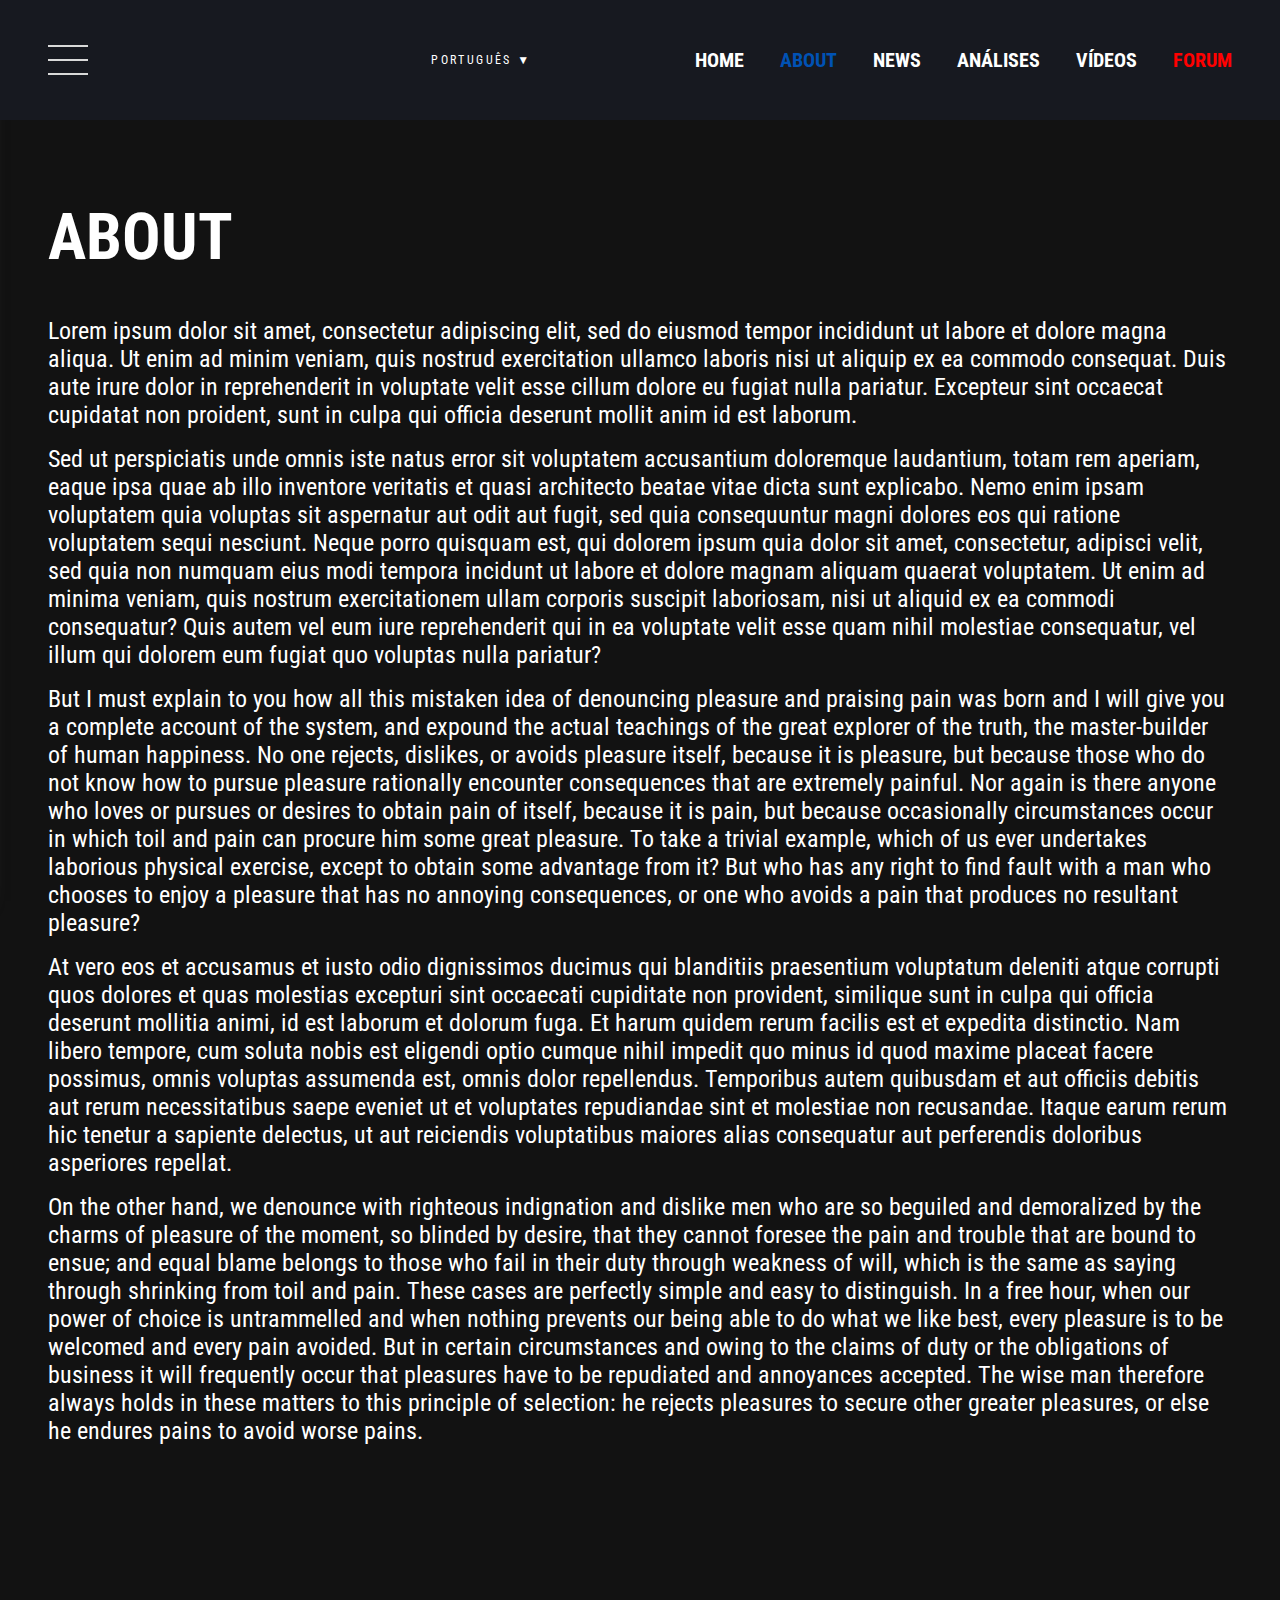
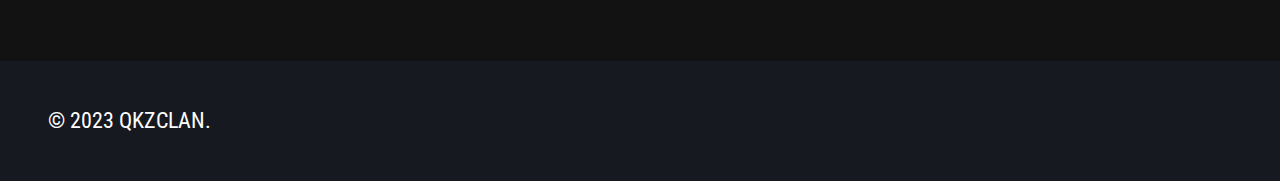
==== about/index.html @ fbcef9c1 "Updates" ====
<!DOCTYPE html><html><head><meta charSet="utf-8"/><meta http-equiv="x-ua-compatible" content="ie=edge"/><meta name="viewport" content="width=device-width, initial-scale=1, shrink-to-fit=no"/><meta name="generator" content="Gatsby 5.9.0"/><style data-href="/qkzclan/styles.e5086349169cea35d0b3.css" data-identity="gatsby-global-css">@charset "UTF-8";@import url(https://fonts.googleapis.com/css2?family=Roboto+Condensed:wght@400;700&family=Roboto+Mono&display=swap);.main-menu-wrapper{align-items:center;background-color:#171920;display:flex;height:120px;left:0;position:fixed;top:0;transition:.25s;width:100%;z-index:2}.hide-menu{top:-120px}.main-menu{align-items:center;display:flex;justify-content:space-between}.side-menu{align-items:center;background-color:#171920;box-shadow:1px 1px 20px #646464;display:flex;flex-direction:column;justify-content:center;transform:translateX(-110%);width:200px}.side-menu,.side-menu-modal{height:100vh;position:fixed;transition:.25s}.side-menu-modal{pointer-events:none;top:0;width:100vw;z-index:2}.side-menu-modal-show{background-color:rgba(0,0,0,.5);pointer-events:all}.side-menu-show{transform:translateX(0)}.side-menu-links{display:flex;flex-direction:column;margin-top:50px}.side-menu-links a{margin-left:0!important;margin-top:36px}.side-menu-links a:last-child{color:red}.side-menu-links a:first-child{margin-top:0}.main-menu button{background-color:transparent;border:none;cursor:pointer}.bar1,.bar2,.bar3{background-color:#d9d9d9;height:2px;transition:.25s;width:40px}.bar2{margin:12px 0}.bar1-toggle{transform:rotate(45deg) translateY(10px) translateX(10px)}.bar2-toggle{width:0}.bar3-toggle{transform:rotate(-45deg) translateY(-10px) translateX(10px)}.toggle-button{cursor:pointer}.toggle-button-fixed{position:fixed;top:40px}.main-menu-links a,.side-menu-links a{color:#fff;font-size:20px;font-weight:700;margin-left:36px}.main-menu-links a:first-child{margin-left:0}.main-menu-links a:last-child{color:red}.active-link{color:#0052b4!important}@media (max-width:1250px){.main-menu-links{display:none}.main-menu{justify-content:space-evenly}}.lang-select{align-items:center;background-color:transparent;border:1px solid #272727;display:flex;height:45px;justify-content:center;position:relative;width:140px}.lang-item p,.lang-select p{color:#fff;font-size:12px;font-weight:400;letter-spacing:.2em;margin:0}.lang-item p{color:#000}.lang-select img{margin-right:7px;width:17px}.lang-options{background-color:#fff;border:1px solid #272727;bottom:-15px;display:none;padding:10px;position:absolute;transform:translateY(100%);width:100%;z-index:1}.lang-show{display:block}.lang-item a{display:flex;margin:5px 0;padding:5px 0}.lang-item a:hover{background-color:#e6e6e6}.footer{align-items:center;background-color:#171920;bottom:0;color:#fff;display:flex;font-size:22px;height:120px;width:100%}.footer p{margin:0}.about p{color:#fff;font-size:24px;line-height:28px}.about,.analises{margin:200px auto}.general-card h2{font-size:22px;font-weight:700;margin-bottom:10px}.general-card p{color:#fff;font-size:28px;font-weight:700;line-height:33px;width:348px}.general-card{height:290px;margin-bottom:40px;padding-left:50px;padding-top:150px;position:relative}.general-card img{height:100%;left:0;object-fit:cover;opacity:.3;position:absolute;top:0;width:100%;z-index:-1}/*!
 * animate.css - https://animate.style/
 * Version - 4.1.1
 * Licensed under the MIT license - http://opensource.org/licenses/MIT
 *
 * Copyright (c) 2020 Animate.css
 */:root{--animate-duration:1s;--animate-delay:1s;--animate-repeat:1}.animate__animated{-webkit-animation-duration:1s;animation-duration:1s;-webkit-animation-duration:var(--animate-duration);animation-duration:var(--animate-duration);-webkit-animation-fill-mode:both;animation-fill-mode:both}.animate__animated.animate__infinite{-webkit-animation-iteration-count:infinite;animation-iteration-count:infinite}.animate__animated.animate__repeat-1{-webkit-animation-iteration-count:1;animation-iteration-count:1;-webkit-animation-iteration-count:var(--animate-repeat);animation-iteration-count:var(--animate-repeat)}.animate__animated.animate__repeat-2{-webkit-animation-iteration-count:2;animation-iteration-count:2;-webkit-animation-iteration-count:calc(var(--animate-repeat)*2);animation-iteration-count:calc(var(--animate-repeat)*2)}.animate__animated.animate__repeat-3{-webkit-animation-iteration-count:3;animation-iteration-count:3;-webkit-animation-iteration-count:calc(var(--animate-repeat)*3);animation-iteration-count:calc(var(--animate-repeat)*3)}.animate__animated.animate__delay-1s{-webkit-animation-delay:1s;animation-delay:1s;-webkit-animation-delay:var(--animate-delay);animation-delay:var(--animate-delay)}.animate__animated.animate__delay-2s{-webkit-animation-delay:2s;animation-delay:2s;-webkit-animation-delay:calc(var(--animate-delay)*2);animation-delay:calc(var(--animate-delay)*2)}.animate__animated.animate__delay-3s{-webkit-animation-delay:3s;animation-delay:3s;-webkit-animation-delay:calc(var(--animate-delay)*3);animation-delay:calc(var(--animate-delay)*3)}.animate__animated.animate__delay-4s{-webkit-animation-delay:4s;animation-delay:4s;-webkit-animation-delay:calc(var(--animate-delay)*4);animation-delay:calc(var(--animate-delay)*4)}.animate__animated.animate__delay-5s{-webkit-animation-delay:5s;animation-delay:5s;-webkit-animation-delay:calc(var(--animate-delay)*5);animation-delay:calc(var(--animate-delay)*5)}.animate__animated.animate__faster{-webkit-animation-duration:.5s;animation-duration:.5s;-webkit-animation-duration:calc(var(--animate-duration)/2);animation-duration:calc(var(--animate-duration)/2)}.animate__animated.animate__fast{-webkit-animation-duration:.8s;animation-duration:.8s;-webkit-animation-duration:calc(var(--animate-duration)*.8);animation-duration:calc(var(--animate-duration)*.8)}.animate__animated.animate__slow{-webkit-animation-duration:2s;animation-duration:2s;-webkit-animation-duration:calc(var(--animate-duration)*2);animation-duration:calc(var(--animate-duration)*2)}.animate__animated.animate__slower{-webkit-animation-duration:3s;animation-duration:3s;-webkit-animation-duration:calc(var(--animate-duration)*3);animation-duration:calc(var(--animate-duration)*3)}@media (prefers-reduced-motion:reduce),print{.animate__animated{-webkit-animation-duration:1ms!important;animation-duration:1ms!important;-webkit-animation-iteration-count:1!important;animation-iteration-count:1!important;-webkit-transition-duration:1ms!important;transition-duration:1ms!important}.animate__animated[class*=Out]{opacity:0}}@-webkit-keyframes bounce{0%,20%,53%,to{-webkit-animation-timing-function:cubic-bezier(.215,.61,.355,1);animation-timing-function:cubic-bezier(.215,.61,.355,1);-webkit-transform:translateZ(0);transform:translateZ(0)}40%,43%{-webkit-animation-timing-function:cubic-bezier(.755,.05,.855,.06);animation-timing-function:cubic-bezier(.755,.05,.855,.06);-webkit-transform:translate3d(0,-30px,0) scaleY(1.1);transform:translate3d(0,-30px,0) scaleY(1.1)}70%{-webkit-animation-timing-function:cubic-bezier(.755,.05,.855,.06);animation-timing-function:cubic-bezier(.755,.05,.855,.06);-webkit-transform:translate3d(0,-15px,0) scaleY(1.05);transform:translate3d(0,-15px,0) scaleY(1.05)}80%{-webkit-transform:translateZ(0) scaleY(.95);transform:translateZ(0) scaleY(.95);-webkit-transition-timing-function:cubic-bezier(.215,.61,.355,1);transition-timing-function:cubic-bezier(.215,.61,.355,1)}90%{-webkit-transform:translate3d(0,-4px,0) scaleY(1.02);transform:translate3d(0,-4px,0) scaleY(1.02)}}@keyframes bounce{0%,20%,53%,to{-webkit-animation-timing-function:cubic-bezier(.215,.61,.355,1);animation-timing-function:cubic-bezier(.215,.61,.355,1);-webkit-transform:translateZ(0);transform:translateZ(0)}40%,43%{-webkit-animation-timing-function:cubic-bezier(.755,.05,.855,.06);animation-timing-function:cubic-bezier(.755,.05,.855,.06);-webkit-transform:translate3d(0,-30px,0) scaleY(1.1);transform:translate3d(0,-30px,0) scaleY(1.1)}70%{-webkit-animation-timing-function:cubic-bezier(.755,.05,.855,.06);animation-timing-function:cubic-bezier(.755,.05,.855,.06);-webkit-transform:translate3d(0,-15px,0) scaleY(1.05);transform:translate3d(0,-15px,0) scaleY(1.05)}80%{-webkit-transform:translateZ(0) scaleY(.95);transform:translateZ(0) scaleY(.95);-webkit-transition-timing-function:cubic-bezier(.215,.61,.355,1);transition-timing-function:cubic-bezier(.215,.61,.355,1)}90%{-webkit-transform:translate3d(0,-4px,0) scaleY(1.02);transform:translate3d(0,-4px,0) scaleY(1.02)}}.animate__bounce{-webkit-animation-name:bounce;animation-name:bounce;-webkit-transform-origin:center bottom;transform-origin:center bottom}@-webkit-keyframes flash{0%,50%,to{opacity:1}25%,75%{opacity:0}}@keyframes flash{0%,50%,to{opacity:1}25%,75%{opacity:0}}.animate__flash{-webkit-animation-name:flash;animation-name:flash}@-webkit-keyframes pulse{0%{-webkit-transform:scaleX(1);transform:scaleX(1)}50%{-webkit-transform:scale3d(1.05,1.05,1.05);transform:scale3d(1.05,1.05,1.05)}to{-webkit-transform:scaleX(1);transform:scaleX(1)}}@keyframes pulse{0%{-webkit-transform:scaleX(1);transform:scaleX(1)}50%{-webkit-transform:scale3d(1.05,1.05,1.05);transform:scale3d(1.05,1.05,1.05)}to{-webkit-transform:scaleX(1);transform:scaleX(1)}}.animate__pulse{-webkit-animation-name:pulse;animation-name:pulse;-webkit-animation-timing-function:ease-in-out;animation-timing-function:ease-in-out}@-webkit-keyframes rubberBand{0%{-webkit-transform:scaleX(1);transform:scaleX(1)}30%{-webkit-transform:scale3d(1.25,.75,1);transform:scale3d(1.25,.75,1)}40%{-webkit-transform:scale3d(.75,1.25,1);transform:scale3d(.75,1.25,1)}50%{-webkit-transform:scale3d(1.15,.85,1);transform:scale3d(1.15,.85,1)}65%{-webkit-transform:scale3d(.95,1.05,1);transform:scale3d(.95,1.05,1)}75%{-webkit-transform:scale3d(1.05,.95,1);transform:scale3d(1.05,.95,1)}to{-webkit-transform:scaleX(1);transform:scaleX(1)}}@keyframes rubberBand{0%{-webkit-transform:scaleX(1);transform:scaleX(1)}30%{-webkit-transform:scale3d(1.25,.75,1);transform:scale3d(1.25,.75,1)}40%{-webkit-transform:scale3d(.75,1.25,1);transform:scale3d(.75,1.25,1)}50%{-webkit-transform:scale3d(1.15,.85,1);transform:scale3d(1.15,.85,1)}65%{-webkit-transform:scale3d(.95,1.05,1);transform:scale3d(.95,1.05,1)}75%{-webkit-transform:scale3d(1.05,.95,1);transform:scale3d(1.05,.95,1)}to{-webkit-transform:scaleX(1);transform:scaleX(1)}}.animate__rubberBand{-webkit-animation-name:rubberBand;animation-name:rubberBand}@-webkit-keyframes shakeX{0%,to{-webkit-transform:translateZ(0);transform:translateZ(0)}10%,30%,50%,70%,90%{-webkit-transform:translate3d(-10px,0,0);transform:translate3d(-10px,0,0)}20%,40%,60%,80%{-webkit-transform:translate3d(10px,0,0);transform:translate3d(10px,0,0)}}@keyframes shakeX{0%,to{-webkit-transform:translateZ(0);transform:translateZ(0)}10%,30%,50%,70%,90%{-webkit-transform:translate3d(-10px,0,0);transform:translate3d(-10px,0,0)}20%,40%,60%,80%{-webkit-transform:translate3d(10px,0,0);transform:translate3d(10px,0,0)}}.animate__shakeX{-webkit-animation-name:shakeX;animation-name:shakeX}@-webkit-keyframes shakeY{0%,to{-webkit-transform:translateZ(0);transform:translateZ(0)}10%,30%,50%,70%,90%{-webkit-transform:translate3d(0,-10px,0);transform:translate3d(0,-10px,0)}20%,40%,60%,80%{-webkit-transform:translate3d(0,10px,0);transform:translate3d(0,10px,0)}}@keyframes shakeY{0%,to{-webkit-transform:translateZ(0);transform:translateZ(0)}10%,30%,50%,70%,90%{-webkit-transform:translate3d(0,-10px,0);transform:translate3d(0,-10px,0)}20%,40%,60%,80%{-webkit-transform:translate3d(0,10px,0);transform:translate3d(0,10px,0)}}.animate__shakeY{-webkit-animation-name:shakeY;animation-name:shakeY}@-webkit-keyframes headShake{0%{-webkit-transform:translateX(0);transform:translateX(0)}6.5%{-webkit-transform:translateX(-6px) rotateY(-9deg);transform:translateX(-6px) rotateY(-9deg)}18.5%{-webkit-transform:translateX(5px) rotateY(7deg);transform:translateX(5px) rotateY(7deg)}31.5%{-webkit-transform:translateX(-3px) rotateY(-5deg);transform:translateX(-3px) rotateY(-5deg)}43.5%{-webkit-transform:translateX(2px) rotateY(3deg);transform:translateX(2px) rotateY(3deg)}50%{-webkit-transform:translateX(0);transform:translateX(0)}}@keyframes headShake{0%{-webkit-transform:translateX(0);transform:translateX(0)}6.5%{-webkit-transform:translateX(-6px) rotateY(-9deg);transform:translateX(-6px) rotateY(-9deg)}18.5%{-webkit-transform:translateX(5px) rotateY(7deg);transform:translateX(5px) rotateY(7deg)}31.5%{-webkit-transform:translateX(-3px) rotateY(-5deg);transform:translateX(-3px) rotateY(-5deg)}43.5%{-webkit-transform:translateX(2px) rotateY(3deg);transform:translateX(2px) rotateY(3deg)}50%{-webkit-transform:translateX(0);transform:translateX(0)}}.animate__headShake{-webkit-animation-name:headShake;animation-name:headShake;-webkit-animation-timing-function:ease-in-out;animation-timing-function:ease-in-out}@-webkit-keyframes swing{20%{-webkit-transform:rotate(15deg);transform:rotate(15deg)}40%{-webkit-transform:rotate(-10deg);transform:rotate(-10deg)}60%{-webkit-transform:rotate(5deg);transform:rotate(5deg)}80%{-webkit-transform:rotate(-5deg);transform:rotate(-5deg)}to{-webkit-transform:rotate(0deg);transform:rotate(0deg)}}@keyframes swing{20%{-webkit-transform:rotate(15deg);transform:rotate(15deg)}40%{-webkit-transform:rotate(-10deg);transform:rotate(-10deg)}60%{-webkit-transform:rotate(5deg);transform:rotate(5deg)}80%{-webkit-transform:rotate(-5deg);transform:rotate(-5deg)}to{-webkit-transform:rotate(0deg);transform:rotate(0deg)}}.animate__swing{-webkit-animation-name:swing;animation-name:swing;-webkit-transform-origin:top center;transform-origin:top center}@-webkit-keyframes tada{0%{-webkit-transform:scaleX(1);transform:scaleX(1)}10%,20%{-webkit-transform:scale3d(.9,.9,.9) rotate(-3deg);transform:scale3d(.9,.9,.9) rotate(-3deg)}30%,50%,70%,90%{-webkit-transform:scale3d(1.1,1.1,1.1) rotate(3deg);transform:scale3d(1.1,1.1,1.1) rotate(3deg)}40%,60%,80%{-webkit-transform:scale3d(1.1,1.1,1.1) rotate(-3deg);transform:scale3d(1.1,1.1,1.1) rotate(-3deg)}to{-webkit-transform:scaleX(1);transform:scaleX(1)}}@keyframes tada{0%{-webkit-transform:scaleX(1);transform:scaleX(1)}10%,20%{-webkit-transform:scale3d(.9,.9,.9) rotate(-3deg);transform:scale3d(.9,.9,.9) rotate(-3deg)}30%,50%,70%,90%{-webkit-transform:scale3d(1.1,1.1,1.1) rotate(3deg);transform:scale3d(1.1,1.1,1.1) rotate(3deg)}40%,60%,80%{-webkit-transform:scale3d(1.1,1.1,1.1) rotate(-3deg);transform:scale3d(1.1,1.1,1.1) rotate(-3deg)}to{-webkit-transform:scaleX(1);transform:scaleX(1)}}.animate__tada{-webkit-animation-name:tada;animation-name:tada}@-webkit-keyframes wobble{0%{-webkit-transform:translateZ(0);transform:translateZ(0)}15%{-webkit-transform:translate3d(-25%,0,0) rotate(-5deg);transform:translate3d(-25%,0,0) rotate(-5deg)}30%{-webkit-transform:translate3d(20%,0,0) rotate(3deg);transform:translate3d(20%,0,0) rotate(3deg)}45%{-webkit-transform:translate3d(-15%,0,0) rotate(-3deg);transform:translate3d(-15%,0,0) rotate(-3deg)}60%{-webkit-transform:translate3d(10%,0,0) rotate(2deg);transform:translate3d(10%,0,0) rotate(2deg)}75%{-webkit-transform:translate3d(-5%,0,0) rotate(-1deg);transform:translate3d(-5%,0,0) rotate(-1deg)}to{-webkit-transform:translateZ(0);transform:translateZ(0)}}@keyframes wobble{0%{-webkit-transform:translateZ(0);transform:translateZ(0)}15%{-webkit-transform:translate3d(-25%,0,0) rotate(-5deg);transform:translate3d(-25%,0,0) rotate(-5deg)}30%{-webkit-transform:translate3d(20%,0,0) rotate(3deg);transform:translate3d(20%,0,0) rotate(3deg)}45%{-webkit-transform:translate3d(-15%,0,0) rotate(-3deg);transform:translate3d(-15%,0,0) rotate(-3deg)}60%{-webkit-transform:translate3d(10%,0,0) rotate(2deg);transform:translate3d(10%,0,0) rotate(2deg)}75%{-webkit-transform:translate3d(-5%,0,0) rotate(-1deg);transform:translate3d(-5%,0,0) rotate(-1deg)}to{-webkit-transform:translateZ(0);transform:translateZ(0)}}.animate__wobble{-webkit-animation-name:wobble;animation-name:wobble}@-webkit-keyframes jello{0%,11.1%,to{-webkit-transform:translateZ(0);transform:translateZ(0)}22.2%{-webkit-transform:skewX(-12.5deg) skewY(-12.5deg);transform:skewX(-12.5deg) skewY(-12.5deg)}33.3%{-webkit-transform:skewX(6.25deg) skewY(6.25deg);transform:skewX(6.25deg) skewY(6.25deg)}44.4%{-webkit-transform:skewX(-3.125deg) skewY(-3.125deg);transform:skewX(-3.125deg) skewY(-3.125deg)}55.5%{-webkit-transform:skewX(1.5625deg) skewY(1.5625deg);transform:skewX(1.5625deg) skewY(1.5625deg)}66.6%{-webkit-transform:skewX(-.78125deg) skewY(-.78125deg);transform:skewX(-.78125deg) skewY(-.78125deg)}77.7%{-webkit-transform:skewX(.390625deg) skewY(.390625deg);transform:skewX(.390625deg) skewY(.390625deg)}88.8%{-webkit-transform:skewX(-.1953125deg) skewY(-.1953125deg);transform:skewX(-.1953125deg) skewY(-.1953125deg)}}@keyframes jello{0%,11.1%,to{-webkit-transform:translateZ(0);transform:translateZ(0)}22.2%{-webkit-transform:skewX(-12.5deg) skewY(-12.5deg);transform:skewX(-12.5deg) skewY(-12.5deg)}33.3%{-webkit-transform:skewX(6.25deg) skewY(6.25deg);transform:skewX(6.25deg) skewY(6.25deg)}44.4%{-webkit-transform:skewX(-3.125deg) skewY(-3.125deg);transform:skewX(-3.125deg) skewY(-3.125deg)}55.5%{-webkit-transform:skewX(1.5625deg) skewY(1.5625deg);transform:skewX(1.5625deg) skewY(1.5625deg)}66.6%{-webkit-transform:skewX(-.78125deg) skewY(-.78125deg);transform:skewX(-.78125deg) skewY(-.78125deg)}77.7%{-webkit-transform:skewX(.390625deg) skewY(.390625deg);transform:skewX(.390625deg) skewY(.390625deg)}88.8%{-webkit-transform:skewX(-.1953125deg) skewY(-.1953125deg);transform:skewX(-.1953125deg) skewY(-.1953125deg)}}.animate__jello{-webkit-animation-name:jello;animation-name:jello;-webkit-transform-origin:center;transform-origin:center}@-webkit-keyframes heartBeat{0%{-webkit-transform:scale(1);transform:scale(1)}14%{-webkit-transform:scale(1.3);transform:scale(1.3)}28%{-webkit-transform:scale(1);transform:scale(1)}42%{-webkit-transform:scale(1.3);transform:scale(1.3)}70%{-webkit-transform:scale(1);transform:scale(1)}}@keyframes heartBeat{0%{-webkit-transform:scale(1);transform:scale(1)}14%{-webkit-transform:scale(1.3);transform:scale(1.3)}28%{-webkit-transform:scale(1);transform:scale(1)}42%{-webkit-transform:scale(1.3);transform:scale(1.3)}70%{-webkit-transform:scale(1);transform:scale(1)}}.animate__heartBeat{-webkit-animation-duration:1.3s;animation-duration:1.3s;-webkit-animation-duration:calc(var(--animate-duration)*1.3);animation-duration:calc(var(--animate-duration)*1.3);-webkit-animation-name:heartBeat;animation-name:heartBeat;-webkit-animation-timing-function:ease-in-out;animation-timing-function:ease-in-out}@-webkit-keyframes backInDown{0%{opacity:.7;-webkit-transform:translateY(-1200px) scale(.7);transform:translateY(-1200px) scale(.7)}80%{opacity:.7;-webkit-transform:translateY(0) scale(.7);transform:translateY(0) scale(.7)}to{opacity:1;-webkit-transform:scale(1);transform:scale(1)}}@keyframes backInDown{0%{opacity:.7;-webkit-transform:translateY(-1200px) scale(.7);transform:translateY(-1200px) scale(.7)}80%{opacity:.7;-webkit-transform:translateY(0) scale(.7);transform:translateY(0) scale(.7)}to{opacity:1;-webkit-transform:scale(1);transform:scale(1)}}.animate__backInDown{-webkit-animation-name:backInDown;animation-name:backInDown}@-webkit-keyframes backInLeft{0%{opacity:.7;-webkit-transform:translateX(-2000px) scale(.7);transform:translateX(-2000px) scale(.7)}80%{opacity:.7;-webkit-transform:translateX(0) scale(.7);transform:translateX(0) scale(.7)}to{opacity:1;-webkit-transform:scale(1);transform:scale(1)}}@keyframes backInLeft{0%{opacity:.7;-webkit-transform:translateX(-2000px) scale(.7);transform:translateX(-2000px) scale(.7)}80%{opacity:.7;-webkit-transform:translateX(0) scale(.7);transform:translateX(0) scale(.7)}to{opacity:1;-webkit-transform:scale(1);transform:scale(1)}}.animate__backInLeft{-webkit-animation-name:backInLeft;animation-name:backInLeft}@-webkit-keyframes backInRight{0%{opacity:.7;-webkit-transform:translateX(2000px) scale(.7);transform:translateX(2000px) scale(.7)}80%{opacity:.7;-webkit-transform:translateX(0) scale(.7);transform:translateX(0) scale(.7)}to{opacity:1;-webkit-transform:scale(1);transform:scale(1)}}@keyframes backInRight{0%{opacity:.7;-webkit-transform:translateX(2000px) scale(.7);transform:translateX(2000px) scale(.7)}80%{opacity:.7;-webkit-transform:translateX(0) scale(.7);transform:translateX(0) scale(.7)}to{opacity:1;-webkit-transform:scale(1);transform:scale(1)}}.animate__backInRight{-webkit-animation-name:backInRight;animation-name:backInRight}@-webkit-keyframes backInUp{0%{opacity:.7;-webkit-transform:translateY(1200px) scale(.7);transform:translateY(1200px) scale(.7)}80%{opacity:.7;-webkit-transform:translateY(0) scale(.7);transform:translateY(0) scale(.7)}to{opacity:1;-webkit-transform:scale(1);transform:scale(1)}}@keyframes backInUp{0%{opacity:.7;-webkit-transform:translateY(1200px) scale(.7);transform:translateY(1200px) scale(.7)}80%{opacity:.7;-webkit-transform:translateY(0) scale(.7);transform:translateY(0) scale(.7)}to{opacity:1;-webkit-transform:scale(1);transform:scale(1)}}.animate__backInUp{-webkit-animation-name:backInUp;animation-name:backInUp}@-webkit-keyframes backOutDown{0%{opacity:1;-webkit-transform:scale(1);transform:scale(1)}20%{opacity:.7;-webkit-transform:translateY(0) scale(.7);transform:translateY(0) scale(.7)}to{opacity:.7;-webkit-transform:translateY(700px) scale(.7);transform:translateY(700px) scale(.7)}}@keyframes backOutDown{0%{opacity:1;-webkit-transform:scale(1);transform:scale(1)}20%{opacity:.7;-webkit-transform:translateY(0) scale(.7);transform:translateY(0) scale(.7)}to{opacity:.7;-webkit-transform:translateY(700px) scale(.7);transform:translateY(700px) scale(.7)}}.animate__backOutDown{-webkit-animation-name:backOutDown;animation-name:backOutDown}@-webkit-keyframes backOutLeft{0%{opacity:1;-webkit-transform:scale(1);transform:scale(1)}20%{opacity:.7;-webkit-transform:translateX(0) scale(.7);transform:translateX(0) scale(.7)}to{opacity:.7;-webkit-transform:translateX(-2000px) scale(.7);transform:translateX(-2000px) scale(.7)}}@keyframes backOutLeft{0%{opacity:1;-webkit-transform:scale(1);transform:scale(1)}20%{opacity:.7;-webkit-transform:translateX(0) scale(.7);transform:translateX(0) scale(.7)}to{opacity:.7;-webkit-transform:translateX(-2000px) scale(.7);transform:translateX(-2000px) scale(.7)}}.animate__backOutLeft{-webkit-animation-name:backOutLeft;animation-name:backOutLeft}@-webkit-keyframes backOutRight{0%{opacity:1;-webkit-transform:scale(1);transform:scale(1)}20%{opacity:.7;-webkit-transform:translateX(0) scale(.7);transform:translateX(0) scale(.7)}to{opacity:.7;-webkit-transform:translateX(2000px) scale(.7);transform:translateX(2000px) scale(.7)}}@keyframes backOutRight{0%{opacity:1;-webkit-transform:scale(1);transform:scale(1)}20%{opacity:.7;-webkit-transform:translateX(0) scale(.7);transform:translateX(0) scale(.7)}to{opacity:.7;-webkit-transform:translateX(2000px) scale(.7);transform:translateX(2000px) scale(.7)}}.animate__backOutRight{-webkit-animation-name:backOutRight;animation-name:backOutRight}@-webkit-keyframes backOutUp{0%{opacity:1;-webkit-transform:scale(1);transform:scale(1)}20%{opacity:.7;-webkit-transform:translateY(0) scale(.7);transform:translateY(0) scale(.7)}to{opacity:.7;-webkit-transform:translateY(-700px) scale(.7);transform:translateY(-700px) scale(.7)}}@keyframes backOutUp{0%{opacity:1;-webkit-transform:scale(1);transform:scale(1)}20%{opacity:.7;-webkit-transform:translateY(0) scale(.7);transform:translateY(0) scale(.7)}to{opacity:.7;-webkit-transform:translateY(-700px) scale(.7);transform:translateY(-700px) scale(.7)}}.animate__backOutUp{-webkit-animation-name:backOutUp;animation-name:backOutUp}@-webkit-keyframes bounceIn{0%,20%,40%,60%,80%,to{-webkit-animation-timing-function:cubic-bezier(.215,.61,.355,1);animation-timing-function:cubic-bezier(.215,.61,.355,1)}0%{opacity:0;-webkit-transform:scale3d(.3,.3,.3);transform:scale3d(.3,.3,.3)}20%{-webkit-transform:scale3d(1.1,1.1,1.1);transform:scale3d(1.1,1.1,1.1)}40%{-webkit-transform:scale3d(.9,.9,.9);transform:scale3d(.9,.9,.9)}60%{opacity:1;-webkit-transform:scale3d(1.03,1.03,1.03);transform:scale3d(1.03,1.03,1.03)}80%{-webkit-transform:scale3d(.97,.97,.97);transform:scale3d(.97,.97,.97)}to{opacity:1;-webkit-transform:scaleX(1);transform:scaleX(1)}}@keyframes bounceIn{0%,20%,40%,60%,80%,to{-webkit-animation-timing-function:cubic-bezier(.215,.61,.355,1);animation-timing-function:cubic-bezier(.215,.61,.355,1)}0%{opacity:0;-webkit-transform:scale3d(.3,.3,.3);transform:scale3d(.3,.3,.3)}20%{-webkit-transform:scale3d(1.1,1.1,1.1);transform:scale3d(1.1,1.1,1.1)}40%{-webkit-transform:scale3d(.9,.9,.9);transform:scale3d(.9,.9,.9)}60%{opacity:1;-webkit-transform:scale3d(1.03,1.03,1.03);transform:scale3d(1.03,1.03,1.03)}80%{-webkit-transform:scale3d(.97,.97,.97);transform:scale3d(.97,.97,.97)}to{opacity:1;-webkit-transform:scaleX(1);transform:scaleX(1)}}.animate__bounceIn{-webkit-animation-duration:.75s;animation-duration:.75s;-webkit-animation-duration:calc(var(--animate-duration)*.75);animation-duration:calc(var(--animate-duration)*.75);-webkit-animation-name:bounceIn;animation-name:bounceIn}@-webkit-keyframes bounceInDown{0%,60%,75%,90%,to{-webkit-animation-timing-function:cubic-bezier(.215,.61,.355,1);animation-timing-function:cubic-bezier(.215,.61,.355,1)}0%{opacity:0;-webkit-transform:translate3d(0,-3000px,0) scaleY(3);transform:translate3d(0,-3000px,0) scaleY(3)}60%{opacity:1;-webkit-transform:translate3d(0,25px,0) scaleY(.9);transform:translate3d(0,25px,0) scaleY(.9)}75%{-webkit-transform:translate3d(0,-10px,0) scaleY(.95);transform:translate3d(0,-10px,0) scaleY(.95)}90%{-webkit-transform:translate3d(0,5px,0) scaleY(.985);transform:translate3d(0,5px,0) scaleY(.985)}to{-webkit-transform:translateZ(0);transform:translateZ(0)}}@keyframes bounceInDown{0%,60%,75%,90%,to{-webkit-animation-timing-function:cubic-bezier(.215,.61,.355,1);animation-timing-function:cubic-bezier(.215,.61,.355,1)}0%{opacity:0;-webkit-transform:translate3d(0,-3000px,0) scaleY(3);transform:translate3d(0,-3000px,0) scaleY(3)}60%{opacity:1;-webkit-transform:translate3d(0,25px,0) scaleY(.9);transform:translate3d(0,25px,0) scaleY(.9)}75%{-webkit-transform:translate3d(0,-10px,0) scaleY(.95);transform:translate3d(0,-10px,0) scaleY(.95)}90%{-webkit-transform:translate3d(0,5px,0) scaleY(.985);transform:translate3d(0,5px,0) scaleY(.985)}to{-webkit-transform:translateZ(0);transform:translateZ(0)}}.animate__bounceInDown{-webkit-animation-name:bounceInDown;animation-name:bounceInDown}@-webkit-keyframes bounceInLeft{0%,60%,75%,90%,to{-webkit-animation-timing-function:cubic-bezier(.215,.61,.355,1);animation-timing-function:cubic-bezier(.215,.61,.355,1)}0%{opacity:0;-webkit-transform:translate3d(-3000px,0,0) scaleX(3);transform:translate3d(-3000px,0,0) scaleX(3)}60%{opacity:1;-webkit-transform:translate3d(25px,0,0) scaleX(1);transform:translate3d(25px,0,0) scaleX(1)}75%{-webkit-transform:translate3d(-10px,0,0) scaleX(.98);transform:translate3d(-10px,0,0) scaleX(.98)}90%{-webkit-transform:translate3d(5px,0,0) scaleX(.995);transform:translate3d(5px,0,0) scaleX(.995)}to{-webkit-transform:translateZ(0);transform:translateZ(0)}}@keyframes bounceInLeft{0%,60%,75%,90%,to{-webkit-animation-timing-function:cubic-bezier(.215,.61,.355,1);animation-timing-function:cubic-bezier(.215,.61,.355,1)}0%{opacity:0;-webkit-transform:translate3d(-3000px,0,0) scaleX(3);transform:translate3d(-3000px,0,0) scaleX(3)}60%{opacity:1;-webkit-transform:translate3d(25px,0,0) scaleX(1);transform:translate3d(25px,0,0) scaleX(1)}75%{-webkit-transform:translate3d(-10px,0,0) scaleX(.98);transform:translate3d(-10px,0,0) scaleX(.98)}90%{-webkit-transform:translate3d(5px,0,0) scaleX(.995);transform:translate3d(5px,0,0) scaleX(.995)}to{-webkit-transform:translateZ(0);transform:translateZ(0)}}.animate__bounceInLeft{-webkit-animation-name:bounceInLeft;animation-name:bounceInLeft}@-webkit-keyframes bounceInRight{0%,60%,75%,90%,to{-webkit-animation-timing-function:cubic-bezier(.215,.61,.355,1);animation-timing-function:cubic-bezier(.215,.61,.355,1)}0%{opacity:0;-webkit-transform:translate3d(3000px,0,0) scaleX(3);transform:translate3d(3000px,0,0) scaleX(3)}60%{opacity:1;-webkit-transform:translate3d(-25px,0,0) scaleX(1);transform:translate3d(-25px,0,0) scaleX(1)}75%{-webkit-transform:translate3d(10px,0,0) scaleX(.98);transform:translate3d(10px,0,0) scaleX(.98)}90%{-webkit-transform:translate3d(-5px,0,0) scaleX(.995);transform:translate3d(-5px,0,0) scaleX(.995)}to{-webkit-transform:translateZ(0);transform:translateZ(0)}}@keyframes bounceInRight{0%,60%,75%,90%,to{-webkit-animation-timing-function:cubic-bezier(.215,.61,.355,1);animation-timing-function:cubic-bezier(.215,.61,.355,1)}0%{opacity:0;-webkit-transform:translate3d(3000px,0,0) scaleX(3);transform:translate3d(3000px,0,0) scaleX(3)}60%{opacity:1;-webkit-transform:translate3d(-25px,0,0) scaleX(1);transform:translate3d(-25px,0,0) scaleX(1)}75%{-webkit-transform:translate3d(10px,0,0) scaleX(.98);transform:translate3d(10px,0,0) scaleX(.98)}90%{-webkit-transform:translate3d(-5px,0,0) scaleX(.995);transform:translate3d(-5px,0,0) scaleX(.995)}to{-webkit-transform:translateZ(0);transform:translateZ(0)}}.animate__bounceInRight{-webkit-animation-name:bounceInRight;animation-name:bounceInRight}@-webkit-keyframes bounceInUp{0%,60%,75%,90%,to{-webkit-animation-timing-function:cubic-bezier(.215,.61,.355,1);animation-timing-function:cubic-bezier(.215,.61,.355,1)}0%{opacity:0;-webkit-transform:translate3d(0,3000px,0) scaleY(5);transform:translate3d(0,3000px,0) scaleY(5)}60%{opacity:1;-webkit-transform:translate3d(0,-20px,0) scaleY(.9);transform:translate3d(0,-20px,0) scaleY(.9)}75%{-webkit-transform:translate3d(0,10px,0) scaleY(.95);transform:translate3d(0,10px,0) scaleY(.95)}90%{-webkit-transform:translate3d(0,-5px,0) scaleY(.985);transform:translate3d(0,-5px,0) scaleY(.985)}to{-webkit-transform:translateZ(0);transform:translateZ(0)}}@keyframes bounceInUp{0%,60%,75%,90%,to{-webkit-animation-timing-function:cubic-bezier(.215,.61,.355,1);animation-timing-function:cubic-bezier(.215,.61,.355,1)}0%{opacity:0;-webkit-transform:translate3d(0,3000px,0) scaleY(5);transform:translate3d(0,3000px,0) scaleY(5)}60%{opacity:1;-webkit-transform:translate3d(0,-20px,0) scaleY(.9);transform:translate3d(0,-20px,0) scaleY(.9)}75%{-webkit-transform:translate3d(0,10px,0) scaleY(.95);transform:translate3d(0,10px,0) scaleY(.95)}90%{-webkit-transform:translate3d(0,-5px,0) scaleY(.985);transform:translate3d(0,-5px,0) scaleY(.985)}to{-webkit-transform:translateZ(0);transform:translateZ(0)}}.animate__bounceInUp{-webkit-animation-name:bounceInUp;animation-name:bounceInUp}@-webkit-keyframes bounceOut{20%{-webkit-transform:scale3d(.9,.9,.9);transform:scale3d(.9,.9,.9)}50%,55%{opacity:1;-webkit-transform:scale3d(1.1,1.1,1.1);transform:scale3d(1.1,1.1,1.1)}to{opacity:0;-webkit-transform:scale3d(.3,.3,.3);transform:scale3d(.3,.3,.3)}}@keyframes bounceOut{20%{-webkit-transform:scale3d(.9,.9,.9);transform:scale3d(.9,.9,.9)}50%,55%{opacity:1;-webkit-transform:scale3d(1.1,1.1,1.1);transform:scale3d(1.1,1.1,1.1)}to{opacity:0;-webkit-transform:scale3d(.3,.3,.3);transform:scale3d(.3,.3,.3)}}.animate__bounceOut{-webkit-animation-duration:.75s;animation-duration:.75s;-webkit-animation-duration:calc(var(--animate-duration)*.75);animation-duration:calc(var(--animate-duration)*.75);-webkit-animation-name:bounceOut;animation-name:bounceOut}@-webkit-keyframes bounceOutDown{20%{-webkit-transform:translate3d(0,10px,0) scaleY(.985);transform:translate3d(0,10px,0) scaleY(.985)}40%,45%{opacity:1;-webkit-transform:translate3d(0,-20px,0) scaleY(.9);transform:translate3d(0,-20px,0) scaleY(.9)}to{opacity:0;-webkit-transform:translate3d(0,2000px,0) scaleY(3);transform:translate3d(0,2000px,0) scaleY(3)}}@keyframes bounceOutDown{20%{-webkit-transform:translate3d(0,10px,0) scaleY(.985);transform:translate3d(0,10px,0) scaleY(.985)}40%,45%{opacity:1;-webkit-transform:translate3d(0,-20px,0) scaleY(.9);transform:translate3d(0,-20px,0) scaleY(.9)}to{opacity:0;-webkit-transform:translate3d(0,2000px,0) scaleY(3);transform:translate3d(0,2000px,0) scaleY(3)}}.animate__bounceOutDown{-webkit-animation-name:bounceOutDown;animation-name:bounceOutDown}@-webkit-keyframes bounceOutLeft{20%{opacity:1;-webkit-transform:translate3d(20px,0,0) scaleX(.9);transform:translate3d(20px,0,0) scaleX(.9)}to{opacity:0;-webkit-transform:translate3d(-2000px,0,0) scaleX(2);transform:translate3d(-2000px,0,0) scaleX(2)}}@keyframes bounceOutLeft{20%{opacity:1;-webkit-transform:translate3d(20px,0,0) scaleX(.9);transform:translate3d(20px,0,0) scaleX(.9)}to{opacity:0;-webkit-transform:translate3d(-2000px,0,0) scaleX(2);transform:translate3d(-2000px,0,0) scaleX(2)}}.animate__bounceOutLeft{-webkit-animation-name:bounceOutLeft;animation-name:bounceOutLeft}@-webkit-keyframes bounceOutRight{20%{opacity:1;-webkit-transform:translate3d(-20px,0,0) scaleX(.9);transform:translate3d(-20px,0,0) scaleX(.9)}to{opacity:0;-webkit-transform:translate3d(2000px,0,0) scaleX(2);transform:translate3d(2000px,0,0) scaleX(2)}}@keyframes bounceOutRight{20%{opacity:1;-webkit-transform:translate3d(-20px,0,0) scaleX(.9);transform:translate3d(-20px,0,0) scaleX(.9)}to{opacity:0;-webkit-transform:translate3d(2000px,0,0) scaleX(2);transform:translate3d(2000px,0,0) scaleX(2)}}.animate__bounceOutRight{-webkit-animation-name:bounceOutRight;animation-name:bounceOutRight}@-webkit-keyframes bounceOutUp{20%{-webkit-transform:translate3d(0,-10px,0) scaleY(.985);transform:translate3d(0,-10px,0) scaleY(.985)}40%,45%{opacity:1;-webkit-transform:translate3d(0,20px,0) scaleY(.9);transform:translate3d(0,20px,0) scaleY(.9)}to{opacity:0;-webkit-transform:translate3d(0,-2000px,0) scaleY(3);transform:translate3d(0,-2000px,0) scaleY(3)}}@keyframes bounceOutUp{20%{-webkit-transform:translate3d(0,-10px,0) scaleY(.985);transform:translate3d(0,-10px,0) scaleY(.985)}40%,45%{opacity:1;-webkit-transform:translate3d(0,20px,0) scaleY(.9);transform:translate3d(0,20px,0) scaleY(.9)}to{opacity:0;-webkit-transform:translate3d(0,-2000px,0) scaleY(3);transform:translate3d(0,-2000px,0) scaleY(3)}}.animate__bounceOutUp{-webkit-animation-name:bounceOutUp;animation-name:bounceOutUp}@-webkit-keyframes fadeIn{0%{opacity:0}to{opacity:1}}@keyframes fadeIn{0%{opacity:0}to{opacity:1}}.animate__fadeIn{-webkit-animation-name:fadeIn;animation-name:fadeIn}@-webkit-keyframes fadeInDown{0%{opacity:0;-webkit-transform:translate3d(0,-100%,0);transform:translate3d(0,-100%,0)}to{opacity:1;-webkit-transform:translateZ(0);transform:translateZ(0)}}@keyframes fadeInDown{0%{opacity:0;-webkit-transform:translate3d(0,-100%,0);transform:translate3d(0,-100%,0)}to{opacity:1;-webkit-transform:translateZ(0);transform:translateZ(0)}}.animate__fadeInDown{-webkit-animation-name:fadeInDown;animation-name:fadeInDown}@-webkit-keyframes fadeInDownBig{0%{opacity:0;-webkit-transform:translate3d(0,-2000px,0);transform:translate3d(0,-2000px,0)}to{opacity:1;-webkit-transform:translateZ(0);transform:translateZ(0)}}@keyframes fadeInDownBig{0%{opacity:0;-webkit-transform:translate3d(0,-2000px,0);transform:translate3d(0,-2000px,0)}to{opacity:1;-webkit-transform:translateZ(0);transform:translateZ(0)}}.animate__fadeInDownBig{-webkit-animation-name:fadeInDownBig;animation-name:fadeInDownBig}@-webkit-keyframes fadeInLeft{0%{opacity:0;-webkit-transform:translate3d(-100%,0,0);transform:translate3d(-100%,0,0)}to{opacity:1;-webkit-transform:translateZ(0);transform:translateZ(0)}}@keyframes fadeInLeft{0%{opacity:0;-webkit-transform:translate3d(-100%,0,0);transform:translate3d(-100%,0,0)}to{opacity:1;-webkit-transform:translateZ(0);transform:translateZ(0)}}.animate__fadeInLeft{-webkit-animation-name:fadeInLeft;animation-name:fadeInLeft}@-webkit-keyframes fadeInLeftBig{0%{opacity:0;-webkit-transform:translate3d(-2000px,0,0);transform:translate3d(-2000px,0,0)}to{opacity:1;-webkit-transform:translateZ(0);transform:translateZ(0)}}@keyframes fadeInLeftBig{0%{opacity:0;-webkit-transform:translate3d(-2000px,0,0);transform:translate3d(-2000px,0,0)}to{opacity:1;-webkit-transform:translateZ(0);transform:translateZ(0)}}.animate__fadeInLeftBig{-webkit-animation-name:fadeInLeftBig;animation-name:fadeInLeftBig}@-webkit-keyframes fadeInRight{0%{opacity:0;-webkit-transform:translate3d(100%,0,0);transform:translate3d(100%,0,0)}to{opacity:1;-webkit-transform:translateZ(0);transform:translateZ(0)}}@keyframes fadeInRight{0%{opacity:0;-webkit-transform:translate3d(100%,0,0);transform:translate3d(100%,0,0)}to{opacity:1;-webkit-transform:translateZ(0);transform:translateZ(0)}}.animate__fadeInRight{-webkit-animation-name:fadeInRight;animation-name:fadeInRight}@-webkit-keyframes fadeInRightBig{0%{opacity:0;-webkit-transform:translate3d(2000px,0,0);transform:translate3d(2000px,0,0)}to{opacity:1;-webkit-transform:translateZ(0);transform:translateZ(0)}}@keyframes fadeInRightBig{0%{opacity:0;-webkit-transform:translate3d(2000px,0,0);transform:translate3d(2000px,0,0)}to{opacity:1;-webkit-transform:translateZ(0);transform:translateZ(0)}}.animate__fadeInRightBig{-webkit-animation-name:fadeInRightBig;animation-name:fadeInRightBig}@-webkit-keyframes fadeInUp{0%{opacity:0;-webkit-transform:translate3d(0,100%,0);transform:translate3d(0,100%,0)}to{opacity:1;-webkit-transform:translateZ(0);transform:translateZ(0)}}@keyframes fadeInUp{0%{opacity:0;-webkit-transform:translate3d(0,100%,0);transform:translate3d(0,100%,0)}to{opacity:1;-webkit-transform:translateZ(0);transform:translateZ(0)}}.animate__fadeInUp{-webkit-animation-name:fadeInUp;animation-name:fadeInUp}@-webkit-keyframes fadeInUpBig{0%{opacity:0;-webkit-transform:translate3d(0,2000px,0);transform:translate3d(0,2000px,0)}to{opacity:1;-webkit-transform:translateZ(0);transform:translateZ(0)}}@keyframes fadeInUpBig{0%{opacity:0;-webkit-transform:translate3d(0,2000px,0);transform:translate3d(0,2000px,0)}to{opacity:1;-webkit-transform:translateZ(0);transform:translateZ(0)}}.animate__fadeInUpBig{-webkit-animation-name:fadeInUpBig;animation-name:fadeInUpBig}@-webkit-keyframes fadeInTopLeft{0%{opacity:0;-webkit-transform:translate3d(-100%,-100%,0);transform:translate3d(-100%,-100%,0)}to{opacity:1;-webkit-transform:translateZ(0);transform:translateZ(0)}}@keyframes fadeInTopLeft{0%{opacity:0;-webkit-transform:translate3d(-100%,-100%,0);transform:translate3d(-100%,-100%,0)}to{opacity:1;-webkit-transform:translateZ(0);transform:translateZ(0)}}.animate__fadeInTopLeft{-webkit-animation-name:fadeInTopLeft;animation-name:fadeInTopLeft}@-webkit-keyframes fadeInTopRight{0%{opacity:0;-webkit-transform:translate3d(100%,-100%,0);transform:translate3d(100%,-100%,0)}to{opacity:1;-webkit-transform:translateZ(0);transform:translateZ(0)}}@keyframes fadeInTopRight{0%{opacity:0;-webkit-transform:translate3d(100%,-100%,0);transform:translate3d(100%,-100%,0)}to{opacity:1;-webkit-transform:translateZ(0);transform:translateZ(0)}}.animate__fadeInTopRight{-webkit-animation-name:fadeInTopRight;animation-name:fadeInTopRight}@-webkit-keyframes fadeInBottomLeft{0%{opacity:0;-webkit-transform:translate3d(-100%,100%,0);transform:translate3d(-100%,100%,0)}to{opacity:1;-webkit-transform:translateZ(0);transform:translateZ(0)}}@keyframes fadeInBottomLeft{0%{opacity:0;-webkit-transform:translate3d(-100%,100%,0);transform:translate3d(-100%,100%,0)}to{opacity:1;-webkit-transform:translateZ(0);transform:translateZ(0)}}.animate__fadeInBottomLeft{-webkit-animation-name:fadeInBottomLeft;animation-name:fadeInBottomLeft}@-webkit-keyframes fadeInBottomRight{0%{opacity:0;-webkit-transform:translate3d(100%,100%,0);transform:translate3d(100%,100%,0)}to{opacity:1;-webkit-transform:translateZ(0);transform:translateZ(0)}}@keyframes fadeInBottomRight{0%{opacity:0;-webkit-transform:translate3d(100%,100%,0);transform:translate3d(100%,100%,0)}to{opacity:1;-webkit-transform:translateZ(0);transform:translateZ(0)}}.animate__fadeInBottomRight{-webkit-animation-name:fadeInBottomRight;animation-name:fadeInBottomRight}@-webkit-keyframes fadeOut{0%{opacity:1}to{opacity:0}}@keyframes fadeOut{0%{opacity:1}to{opacity:0}}.animate__fadeOut{-webkit-animation-name:fadeOut;animation-name:fadeOut}@-webkit-keyframes fadeOutDown{0%{opacity:1}to{opacity:0;-webkit-transform:translate3d(0,100%,0);transform:translate3d(0,100%,0)}}@keyframes fadeOutDown{0%{opacity:1}to{opacity:0;-webkit-transform:translate3d(0,100%,0);transform:translate3d(0,100%,0)}}.animate__fadeOutDown{-webkit-animation-name:fadeOutDown;animation-name:fadeOutDown}@-webkit-keyframes fadeOutDownBig{0%{opacity:1}to{opacity:0;-webkit-transform:translate3d(0,2000px,0);transform:translate3d(0,2000px,0)}}@keyframes fadeOutDownBig{0%{opacity:1}to{opacity:0;-webkit-transform:translate3d(0,2000px,0);transform:translate3d(0,2000px,0)}}.animate__fadeOutDownBig{-webkit-animation-name:fadeOutDownBig;animation-name:fadeOutDownBig}@-webkit-keyframes fadeOutLeft{0%{opacity:1}to{opacity:0;-webkit-transform:translate3d(-100%,0,0);transform:translate3d(-100%,0,0)}}@keyframes fadeOutLeft{0%{opacity:1}to{opacity:0;-webkit-transform:translate3d(-100%,0,0);transform:translate3d(-100%,0,0)}}.animate__fadeOutLeft{-webkit-animation-name:fadeOutLeft;animation-name:fadeOutLeft}@-webkit-keyframes fadeOutLeftBig{0%{opacity:1}to{opacity:0;-webkit-transform:translate3d(-2000px,0,0);transform:translate3d(-2000px,0,0)}}@keyframes fadeOutLeftBig{0%{opacity:1}to{opacity:0;-webkit-transform:translate3d(-2000px,0,0);transform:translate3d(-2000px,0,0)}}.animate__fadeOutLeftBig{-webkit-animation-name:fadeOutLeftBig;animation-name:fadeOutLeftBig}@-webkit-keyframes fadeOutRight{0%{opacity:1}to{opacity:0;-webkit-transform:translate3d(100%,0,0);transform:translate3d(100%,0,0)}}@keyframes fadeOutRight{0%{opacity:1}to{opacity:0;-webkit-transform:translate3d(100%,0,0);transform:translate3d(100%,0,0)}}.animate__fadeOutRight{-webkit-animation-name:fadeOutRight;animation-name:fadeOutRight}@-webkit-keyframes fadeOutRightBig{0%{opacity:1}to{opacity:0;-webkit-transform:translate3d(2000px,0,0);transform:translate3d(2000px,0,0)}}@keyframes fadeOutRightBig{0%{opacity:1}to{opacity:0;-webkit-transform:translate3d(2000px,0,0);transform:translate3d(2000px,0,0)}}.animate__fadeOutRightBig{-webkit-animation-name:fadeOutRightBig;animation-name:fadeOutRightBig}@-webkit-keyframes fadeOutUp{0%{opacity:1}to{opacity:0;-webkit-transform:translate3d(0,-100%,0);transform:translate3d(0,-100%,0)}}@keyframes fadeOutUp{0%{opacity:1}to{opacity:0;-webkit-transform:translate3d(0,-100%,0);transform:translate3d(0,-100%,0)}}.animate__fadeOutUp{-webkit-animation-name:fadeOutUp;animation-name:fadeOutUp}@-webkit-keyframes fadeOutUpBig{0%{opacity:1}to{opacity:0;-webkit-transform:translate3d(0,-2000px,0);transform:translate3d(0,-2000px,0)}}@keyframes fadeOutUpBig{0%{opacity:1}to{opacity:0;-webkit-transform:translate3d(0,-2000px,0);transform:translate3d(0,-2000px,0)}}.animate__fadeOutUpBig{-webkit-animation-name:fadeOutUpBig;animation-name:fadeOutUpBig}@-webkit-keyframes fadeOutTopLeft{0%{opacity:1;-webkit-transform:translateZ(0);transform:translateZ(0)}to{opacity:0;-webkit-transform:translate3d(-100%,-100%,0);transform:translate3d(-100%,-100%,0)}}@keyframes fadeOutTopLeft{0%{opacity:1;-webkit-transform:translateZ(0);transform:translateZ(0)}to{opacity:0;-webkit-transform:translate3d(-100%,-100%,0);transform:translate3d(-100%,-100%,0)}}.animate__fadeOutTopLeft{-webkit-animation-name:fadeOutTopLeft;animation-name:fadeOutTopLeft}@-webkit-keyframes fadeOutTopRight{0%{opacity:1;-webkit-transform:translateZ(0);transform:translateZ(0)}to{opacity:0;-webkit-transform:translate3d(100%,-100%,0);transform:translate3d(100%,-100%,0)}}@keyframes fadeOutTopRight{0%{opacity:1;-webkit-transform:translateZ(0);transform:translateZ(0)}to{opacity:0;-webkit-transform:translate3d(100%,-100%,0);transform:translate3d(100%,-100%,0)}}.animate__fadeOutTopRight{-webkit-animation-name:fadeOutTopRight;animation-name:fadeOutTopRight}@-webkit-keyframes fadeOutBottomRight{0%{opacity:1;-webkit-transform:translateZ(0);transform:translateZ(0)}to{opacity:0;-webkit-transform:translate3d(100%,100%,0);transform:translate3d(100%,100%,0)}}@keyframes fadeOutBottomRight{0%{opacity:1;-webkit-transform:translateZ(0);transform:translateZ(0)}to{opacity:0;-webkit-transform:translate3d(100%,100%,0);transform:translate3d(100%,100%,0)}}.animate__fadeOutBottomRight{-webkit-animation-name:fadeOutBottomRight;animation-name:fadeOutBottomRight}@-webkit-keyframes fadeOutBottomLeft{0%{opacity:1;-webkit-transform:translateZ(0);transform:translateZ(0)}to{opacity:0;-webkit-transform:translate3d(-100%,100%,0);transform:translate3d(-100%,100%,0)}}@keyframes fadeOutBottomLeft{0%{opacity:1;-webkit-transform:translateZ(0);transform:translateZ(0)}to{opacity:0;-webkit-transform:translate3d(-100%,100%,0);transform:translate3d(-100%,100%,0)}}.animate__fadeOutBottomLeft{-webkit-animation-name:fadeOutBottomLeft;animation-name:fadeOutBottomLeft}@-webkit-keyframes flip{0%{-webkit-animation-timing-function:ease-out;animation-timing-function:ease-out;-webkit-transform:perspective(400px) scaleX(1) translateZ(0) rotateY(-1turn);transform:perspective(400px) scaleX(1) translateZ(0) rotateY(-1turn)}40%{-webkit-animation-timing-function:ease-out;animation-timing-function:ease-out;-webkit-transform:perspective(400px) scaleX(1) translateZ(150px) rotateY(-190deg);transform:perspective(400px) scaleX(1) translateZ(150px) rotateY(-190deg)}50%{-webkit-animation-timing-function:ease-in;animation-timing-function:ease-in;-webkit-transform:perspective(400px) scaleX(1) translateZ(150px) rotateY(-170deg);transform:perspective(400px) scaleX(1) translateZ(150px) rotateY(-170deg)}80%{-webkit-animation-timing-function:ease-in;animation-timing-function:ease-in;-webkit-transform:perspective(400px) scale3d(.95,.95,.95) translateZ(0) rotateY(0deg);transform:perspective(400px) scale3d(.95,.95,.95) translateZ(0) rotateY(0deg)}to{-webkit-animation-timing-function:ease-in;animation-timing-function:ease-in;-webkit-transform:perspective(400px) scaleX(1) translateZ(0) rotateY(0deg);transform:perspective(400px) scaleX(1) translateZ(0) rotateY(0deg)}}@keyframes flip{0%{-webkit-animation-timing-function:ease-out;animation-timing-function:ease-out;-webkit-transform:perspective(400px) scaleX(1) translateZ(0) rotateY(-1turn);transform:perspective(400px) scaleX(1) translateZ(0) rotateY(-1turn)}40%{-webkit-animation-timing-function:ease-out;animation-timing-function:ease-out;-webkit-transform:perspective(400px) scaleX(1) translateZ(150px) rotateY(-190deg);transform:perspective(400px) scaleX(1) translateZ(150px) rotateY(-190deg)}50%{-webkit-animation-timing-function:ease-in;animation-timing-function:ease-in;-webkit-transform:perspective(400px) scaleX(1) translateZ(150px) rotateY(-170deg);transform:perspective(400px) scaleX(1) translateZ(150px) rotateY(-170deg)}80%{-webkit-animation-timing-function:ease-in;animation-timing-function:ease-in;-webkit-transform:perspective(400px) scale3d(.95,.95,.95) translateZ(0) rotateY(0deg);transform:perspective(400px) scale3d(.95,.95,.95) translateZ(0) rotateY(0deg)}to{-webkit-animation-timing-function:ease-in;animation-timing-function:ease-in;-webkit-transform:perspective(400px) scaleX(1) translateZ(0) rotateY(0deg);transform:perspective(400px) scaleX(1) translateZ(0) rotateY(0deg)}}.animate__animated.animate__flip{-webkit-animation-name:flip;animation-name:flip;-webkit-backface-visibility:visible;backface-visibility:visible}@-webkit-keyframes flipInX{0%{-webkit-animation-timing-function:ease-in;animation-timing-function:ease-in;opacity:0;-webkit-transform:perspective(400px) rotateX(90deg);transform:perspective(400px) rotateX(90deg)}40%{-webkit-animation-timing-function:ease-in;animation-timing-function:ease-in;-webkit-transform:perspective(400px) rotateX(-20deg);transform:perspective(400px) rotateX(-20deg)}60%{opacity:1;-webkit-transform:perspective(400px) rotateX(10deg);transform:perspective(400px) rotateX(10deg)}80%{-webkit-transform:perspective(400px) rotateX(-5deg);transform:perspective(400px) rotateX(-5deg)}to{-webkit-transform:perspective(400px);transform:perspective(400px)}}@keyframes flipInX{0%{-webkit-animation-timing-function:ease-in;animation-timing-function:ease-in;opacity:0;-webkit-transform:perspective(400px) rotateX(90deg);transform:perspective(400px) rotateX(90deg)}40%{-webkit-animation-timing-function:ease-in;animation-timing-function:ease-in;-webkit-transform:perspective(400px) rotateX(-20deg);transform:perspective(400px) rotateX(-20deg)}60%{opacity:1;-webkit-transform:perspective(400px) rotateX(10deg);transform:perspective(400px) rotateX(10deg)}80%{-webkit-transform:perspective(400px) rotateX(-5deg);transform:perspective(400px) rotateX(-5deg)}to{-webkit-transform:perspective(400px);transform:perspective(400px)}}.animate__flipInX{-webkit-animation-name:flipInX;animation-name:flipInX;-webkit-backface-visibility:visible!important;backface-visibility:visible!important}@-webkit-keyframes flipInY{0%{-webkit-animation-timing-function:ease-in;animation-timing-function:ease-in;opacity:0;-webkit-transform:perspective(400px) rotateY(90deg);transform:perspective(400px) rotateY(90deg)}40%{-webkit-animation-timing-function:ease-in;animation-timing-function:ease-in;-webkit-transform:perspective(400px) rotateY(-20deg);transform:perspective(400px) rotateY(-20deg)}60%{opacity:1;-webkit-transform:perspective(400px) rotateY(10deg);transform:perspective(400px) rotateY(10deg)}80%{-webkit-transform:perspective(400px) rotateY(-5deg);transform:perspective(400px) rotateY(-5deg)}to{-webkit-transform:perspective(400px);transform:perspective(400px)}}@keyframes flipInY{0%{-webkit-animation-timing-function:ease-in;animation-timing-function:ease-in;opacity:0;-webkit-transform:perspective(400px) rotateY(90deg);transform:perspective(400px) rotateY(90deg)}40%{-webkit-animation-timing-function:ease-in;animation-timing-function:ease-in;-webkit-transform:perspective(400px) rotateY(-20deg);transform:perspective(400px) rotateY(-20deg)}60%{opacity:1;-webkit-transform:perspective(400px) rotateY(10deg);transform:perspective(400px) rotateY(10deg)}80%{-webkit-transform:perspective(400px) rotateY(-5deg);transform:perspective(400px) rotateY(-5deg)}to{-webkit-transform:perspective(400px);transform:perspective(400px)}}.animate__flipInY{-webkit-animation-name:flipInY;animation-name:flipInY;-webkit-backface-visibility:visible!important;backface-visibility:visible!important}@-webkit-keyframes flipOutX{0%{-webkit-transform:perspective(400px);transform:perspective(400px)}30%{opacity:1;-webkit-transform:perspective(400px) rotateX(-20deg);transform:perspective(400px) rotateX(-20deg)}to{opacity:0;-webkit-transform:perspective(400px) rotateX(90deg);transform:perspective(400px) rotateX(90deg)}}@keyframes flipOutX{0%{-webkit-transform:perspective(400px);transform:perspective(400px)}30%{opacity:1;-webkit-transform:perspective(400px) rotateX(-20deg);transform:perspective(400px) rotateX(-20deg)}to{opacity:0;-webkit-transform:perspective(400px) rotateX(90deg);transform:perspective(400px) rotateX(90deg)}}.animate__flipOutX{-webkit-animation-duration:.75s;animation-duration:.75s;-webkit-animation-duration:calc(var(--animate-duration)*.75);animation-duration:calc(var(--animate-duration)*.75);-webkit-animation-name:flipOutX;animation-name:flipOutX;-webkit-backface-visibility:visible!important;backface-visibility:visible!important}@-webkit-keyframes flipOutY{0%{-webkit-transform:perspective(400px);transform:perspective(400px)}30%{opacity:1;-webkit-transform:perspective(400px) rotateY(-15deg);transform:perspective(400px) rotateY(-15deg)}to{opacity:0;-webkit-transform:perspective(400px) rotateY(90deg);transform:perspective(400px) rotateY(90deg)}}@keyframes flipOutY{0%{-webkit-transform:perspective(400px);transform:perspective(400px)}30%{opacity:1;-webkit-transform:perspective(400px) rotateY(-15deg);transform:perspective(400px) rotateY(-15deg)}to{opacity:0;-webkit-transform:perspective(400px) rotateY(90deg);transform:perspective(400px) rotateY(90deg)}}.animate__flipOutY{-webkit-animation-duration:.75s;animation-duration:.75s;-webkit-animation-duration:calc(var(--animate-duration)*.75);animation-duration:calc(var(--animate-duration)*.75);-webkit-animation-name:flipOutY;animation-name:flipOutY;-webkit-backface-visibility:visible!important;backface-visibility:visible!important}@-webkit-keyframes lightSpeedInRight{0%{opacity:0;-webkit-transform:translate3d(100%,0,0) skewX(-30deg);transform:translate3d(100%,0,0) skewX(-30deg)}60%{opacity:1;-webkit-transform:skewX(20deg);transform:skewX(20deg)}80%{-webkit-transform:skewX(-5deg);transform:skewX(-5deg)}to{-webkit-transform:translateZ(0);transform:translateZ(0)}}@keyframes lightSpeedInRight{0%{opacity:0;-webkit-transform:translate3d(100%,0,0) skewX(-30deg);transform:translate3d(100%,0,0) skewX(-30deg)}60%{opacity:1;-webkit-transform:skewX(20deg);transform:skewX(20deg)}80%{-webkit-transform:skewX(-5deg);transform:skewX(-5deg)}to{-webkit-transform:translateZ(0);transform:translateZ(0)}}.animate__lightSpeedInRight{-webkit-animation-name:lightSpeedInRight;animation-name:lightSpeedInRight;-webkit-animation-timing-function:ease-out;animation-timing-function:ease-out}@-webkit-keyframes lightSpeedInLeft{0%{opacity:0;-webkit-transform:translate3d(-100%,0,0) skewX(30deg);transform:translate3d(-100%,0,0) skewX(30deg)}60%{opacity:1;-webkit-transform:skewX(-20deg);transform:skewX(-20deg)}80%{-webkit-transform:skewX(5deg);transform:skewX(5deg)}to{-webkit-transform:translateZ(0);transform:translateZ(0)}}@keyframes lightSpeedInLeft{0%{opacity:0;-webkit-transform:translate3d(-100%,0,0) skewX(30deg);transform:translate3d(-100%,0,0) skewX(30deg)}60%{opacity:1;-webkit-transform:skewX(-20deg);transform:skewX(-20deg)}80%{-webkit-transform:skewX(5deg);transform:skewX(5deg)}to{-webkit-transform:translateZ(0);transform:translateZ(0)}}.animate__lightSpeedInLeft{-webkit-animation-name:lightSpeedInLeft;animation-name:lightSpeedInLeft;-webkit-animation-timing-function:ease-out;animation-timing-function:ease-out}@-webkit-keyframes lightSpeedOutRight{0%{opacity:1}to{opacity:0;-webkit-transform:translate3d(100%,0,0) skewX(30deg);transform:translate3d(100%,0,0) skewX(30deg)}}@keyframes lightSpeedOutRight{0%{opacity:1}to{opacity:0;-webkit-transform:translate3d(100%,0,0) skewX(30deg);transform:translate3d(100%,0,0) skewX(30deg)}}.animate__lightSpeedOutRight{-webkit-animation-name:lightSpeedOutRight;animation-name:lightSpeedOutRight;-webkit-animation-timing-function:ease-in;animation-timing-function:ease-in}@-webkit-keyframes lightSpeedOutLeft{0%{opacity:1}to{opacity:0;-webkit-transform:translate3d(-100%,0,0) skewX(-30deg);transform:translate3d(-100%,0,0) skewX(-30deg)}}@keyframes lightSpeedOutLeft{0%{opacity:1}to{opacity:0;-webkit-transform:translate3d(-100%,0,0) skewX(-30deg);transform:translate3d(-100%,0,0) skewX(-30deg)}}.animate__lightSpeedOutLeft{-webkit-animation-name:lightSpeedOutLeft;animation-name:lightSpeedOutLeft;-webkit-animation-timing-function:ease-in;animation-timing-function:ease-in}@-webkit-keyframes rotateIn{0%{opacity:0;-webkit-transform:rotate(-200deg);transform:rotate(-200deg)}to{opacity:1;-webkit-transform:translateZ(0);transform:translateZ(0)}}@keyframes rotateIn{0%{opacity:0;-webkit-transform:rotate(-200deg);transform:rotate(-200deg)}to{opacity:1;-webkit-transform:translateZ(0);transform:translateZ(0)}}.animate__rotateIn{-webkit-animation-name:rotateIn;animation-name:rotateIn;-webkit-transform-origin:center;transform-origin:center}@-webkit-keyframes rotateInDownLeft{0%{opacity:0;-webkit-transform:rotate(-45deg);transform:rotate(-45deg)}to{opacity:1;-webkit-transform:translateZ(0);transform:translateZ(0)}}@keyframes rotateInDownLeft{0%{opacity:0;-webkit-transform:rotate(-45deg);transform:rotate(-45deg)}to{opacity:1;-webkit-transform:translateZ(0);transform:translateZ(0)}}.animate__rotateInDownLeft{-webkit-animation-name:rotateInDownLeft;animation-name:rotateInDownLeft;-webkit-transform-origin:left bottom;transform-origin:left bottom}@-webkit-keyframes rotateInDownRight{0%{opacity:0;-webkit-transform:rotate(45deg);transform:rotate(45deg)}to{opacity:1;-webkit-transform:translateZ(0);transform:translateZ(0)}}@keyframes rotateInDownRight{0%{opacity:0;-webkit-transform:rotate(45deg);transform:rotate(45deg)}to{opacity:1;-webkit-transform:translateZ(0);transform:translateZ(0)}}.animate__rotateInDownRight{-webkit-animation-name:rotateInDownRight;animation-name:rotateInDownRight;-webkit-transform-origin:right bottom;transform-origin:right bottom}@-webkit-keyframes rotateInUpLeft{0%{opacity:0;-webkit-transform:rotate(45deg);transform:rotate(45deg)}to{opacity:1;-webkit-transform:translateZ(0);transform:translateZ(0)}}@keyframes rotateInUpLeft{0%{opacity:0;-webkit-transform:rotate(45deg);transform:rotate(45deg)}to{opacity:1;-webkit-transform:translateZ(0);transform:translateZ(0)}}.animate__rotateInUpLeft{-webkit-animation-name:rotateInUpLeft;animation-name:rotateInUpLeft;-webkit-transform-origin:left bottom;transform-origin:left bottom}@-webkit-keyframes rotateInUpRight{0%{opacity:0;-webkit-transform:rotate(-90deg);transform:rotate(-90deg)}to{opacity:1;-webkit-transform:translateZ(0);transform:translateZ(0)}}@keyframes rotateInUpRight{0%{opacity:0;-webkit-transform:rotate(-90deg);transform:rotate(-90deg)}to{opacity:1;-webkit-transform:translateZ(0);transform:translateZ(0)}}.animate__rotateInUpRight{-webkit-animation-name:rotateInUpRight;animation-name:rotateInUpRight;-webkit-transform-origin:right bottom;transform-origin:right bottom}@-webkit-keyframes rotateOut{0%{opacity:1}to{opacity:0;-webkit-transform:rotate(200deg);transform:rotate(200deg)}}@keyframes rotateOut{0%{opacity:1}to{opacity:0;-webkit-transform:rotate(200deg);transform:rotate(200deg)}}.animate__rotateOut{-webkit-animation-name:rotateOut;animation-name:rotateOut;-webkit-transform-origin:center;transform-origin:center}@-webkit-keyframes rotateOutDownLeft{0%{opacity:1}to{opacity:0;-webkit-transform:rotate(45deg);transform:rotate(45deg)}}@keyframes rotateOutDownLeft{0%{opacity:1}to{opacity:0;-webkit-transform:rotate(45deg);transform:rotate(45deg)}}.animate__rotateOutDownLeft{-webkit-animation-name:rotateOutDownLeft;animation-name:rotateOutDownLeft;-webkit-transform-origin:left bottom;transform-origin:left bottom}@-webkit-keyframes rotateOutDownRight{0%{opacity:1}to{opacity:0;-webkit-transform:rotate(-45deg);transform:rotate(-45deg)}}@keyframes rotateOutDownRight{0%{opacity:1}to{opacity:0;-webkit-transform:rotate(-45deg);transform:rotate(-45deg)}}.animate__rotateOutDownRight{-webkit-animation-name:rotateOutDownRight;animation-name:rotateOutDownRight;-webkit-transform-origin:right bottom;transform-origin:right bottom}@-webkit-keyframes rotateOutUpLeft{0%{opacity:1}to{opacity:0;-webkit-transform:rotate(-45deg);transform:rotate(-45deg)}}@keyframes rotateOutUpLeft{0%{opacity:1}to{opacity:0;-webkit-transform:rotate(-45deg);transform:rotate(-45deg)}}.animate__rotateOutUpLeft{-webkit-animation-name:rotateOutUpLeft;animation-name:rotateOutUpLeft;-webkit-transform-origin:left bottom;transform-origin:left bottom}@-webkit-keyframes rotateOutUpRight{0%{opacity:1}to{opacity:0;-webkit-transform:rotate(90deg);transform:rotate(90deg)}}@keyframes rotateOutUpRight{0%{opacity:1}to{opacity:0;-webkit-transform:rotate(90deg);transform:rotate(90deg)}}.animate__rotateOutUpRight{-webkit-animation-name:rotateOutUpRight;animation-name:rotateOutUpRight;-webkit-transform-origin:right bottom;transform-origin:right bottom}@-webkit-keyframes hinge{0%{-webkit-animation-timing-function:ease-in-out;animation-timing-function:ease-in-out}20%,60%{-webkit-animation-timing-function:ease-in-out;animation-timing-function:ease-in-out;-webkit-transform:rotate(80deg);transform:rotate(80deg)}40%,80%{-webkit-animation-timing-function:ease-in-out;animation-timing-function:ease-in-out;opacity:1;-webkit-transform:rotate(60deg);transform:rotate(60deg)}to{opacity:0;-webkit-transform:translate3d(0,700px,0);transform:translate3d(0,700px,0)}}@keyframes hinge{0%{-webkit-animation-timing-function:ease-in-out;animation-timing-function:ease-in-out}20%,60%{-webkit-animation-timing-function:ease-in-out;animation-timing-function:ease-in-out;-webkit-transform:rotate(80deg);transform:rotate(80deg)}40%,80%{-webkit-animation-timing-function:ease-in-out;animation-timing-function:ease-in-out;opacity:1;-webkit-transform:rotate(60deg);transform:rotate(60deg)}to{opacity:0;-webkit-transform:translate3d(0,700px,0);transform:translate3d(0,700px,0)}}.animate__hinge{-webkit-animation-duration:2s;animation-duration:2s;-webkit-animation-duration:calc(var(--animate-duration)*2);animation-duration:calc(var(--animate-duration)*2);-webkit-animation-name:hinge;animation-name:hinge;-webkit-transform-origin:top left;transform-origin:top left}@-webkit-keyframes jackInTheBox{0%{opacity:0;-webkit-transform:scale(.1) rotate(30deg);transform:scale(.1) rotate(30deg);-webkit-transform-origin:center bottom;transform-origin:center bottom}50%{-webkit-transform:rotate(-10deg);transform:rotate(-10deg)}70%{-webkit-transform:rotate(3deg);transform:rotate(3deg)}to{opacity:1;-webkit-transform:scale(1);transform:scale(1)}}@keyframes jackInTheBox{0%{opacity:0;-webkit-transform:scale(.1) rotate(30deg);transform:scale(.1) rotate(30deg);-webkit-transform-origin:center bottom;transform-origin:center bottom}50%{-webkit-transform:rotate(-10deg);transform:rotate(-10deg)}70%{-webkit-transform:rotate(3deg);transform:rotate(3deg)}to{opacity:1;-webkit-transform:scale(1);transform:scale(1)}}.animate__jackInTheBox{-webkit-animation-name:jackInTheBox;animation-name:jackInTheBox}@-webkit-keyframes rollIn{0%{opacity:0;-webkit-transform:translate3d(-100%,0,0) rotate(-120deg);transform:translate3d(-100%,0,0) rotate(-120deg)}to{opacity:1;-webkit-transform:translateZ(0);transform:translateZ(0)}}@keyframes rollIn{0%{opacity:0;-webkit-transform:translate3d(-100%,0,0) rotate(-120deg);transform:translate3d(-100%,0,0) rotate(-120deg)}to{opacity:1;-webkit-transform:translateZ(0);transform:translateZ(0)}}.animate__rollIn{-webkit-animation-name:rollIn;animation-name:rollIn}@-webkit-keyframes rollOut{0%{opacity:1}to{opacity:0;-webkit-transform:translate3d(100%,0,0) rotate(120deg);transform:translate3d(100%,0,0) rotate(120deg)}}@keyframes rollOut{0%{opacity:1}to{opacity:0;-webkit-transform:translate3d(100%,0,0) rotate(120deg);transform:translate3d(100%,0,0) rotate(120deg)}}.animate__rollOut{-webkit-animation-name:rollOut;animation-name:rollOut}@-webkit-keyframes zoomIn{0%{opacity:0;-webkit-transform:scale3d(.3,.3,.3);transform:scale3d(.3,.3,.3)}50%{opacity:1}}@keyframes zoomIn{0%{opacity:0;-webkit-transform:scale3d(.3,.3,.3);transform:scale3d(.3,.3,.3)}50%{opacity:1}}.animate__zoomIn{-webkit-animation-name:zoomIn;animation-name:zoomIn}@-webkit-keyframes zoomInDown{0%{-webkit-animation-timing-function:cubic-bezier(.55,.055,.675,.19);animation-timing-function:cubic-bezier(.55,.055,.675,.19);opacity:0;-webkit-transform:scale3d(.1,.1,.1) translate3d(0,-1000px,0);transform:scale3d(.1,.1,.1) translate3d(0,-1000px,0)}60%{-webkit-animation-timing-function:cubic-bezier(.175,.885,.32,1);animation-timing-function:cubic-bezier(.175,.885,.32,1);opacity:1;-webkit-transform:scale3d(.475,.475,.475) translate3d(0,60px,0);transform:scale3d(.475,.475,.475) translate3d(0,60px,0)}}@keyframes zoomInDown{0%{-webkit-animation-timing-function:cubic-bezier(.55,.055,.675,.19);animation-timing-function:cubic-bezier(.55,.055,.675,.19);opacity:0;-webkit-transform:scale3d(.1,.1,.1) translate3d(0,-1000px,0);transform:scale3d(.1,.1,.1) translate3d(0,-1000px,0)}60%{-webkit-animation-timing-function:cubic-bezier(.175,.885,.32,1);animation-timing-function:cubic-bezier(.175,.885,.32,1);opacity:1;-webkit-transform:scale3d(.475,.475,.475) translate3d(0,60px,0);transform:scale3d(.475,.475,.475) translate3d(0,60px,0)}}.animate__zoomInDown{-webkit-animation-name:zoomInDown;animation-name:zoomInDown}@-webkit-keyframes zoomInLeft{0%{-webkit-animation-timing-function:cubic-bezier(.55,.055,.675,.19);animation-timing-function:cubic-bezier(.55,.055,.675,.19);opacity:0;-webkit-transform:scale3d(.1,.1,.1) translate3d(-1000px,0,0);transform:scale3d(.1,.1,.1) translate3d(-1000px,0,0)}60%{-webkit-animation-timing-function:cubic-bezier(.175,.885,.32,1);animation-timing-function:cubic-bezier(.175,.885,.32,1);opacity:1;-webkit-transform:scale3d(.475,.475,.475) translate3d(10px,0,0);transform:scale3d(.475,.475,.475) translate3d(10px,0,0)}}@keyframes zoomInLeft{0%{-webkit-animation-timing-function:cubic-bezier(.55,.055,.675,.19);animation-timing-function:cubic-bezier(.55,.055,.675,.19);opacity:0;-webkit-transform:scale3d(.1,.1,.1) translate3d(-1000px,0,0);transform:scale3d(.1,.1,.1) translate3d(-1000px,0,0)}60%{-webkit-animation-timing-function:cubic-bezier(.175,.885,.32,1);animation-timing-function:cubic-bezier(.175,.885,.32,1);opacity:1;-webkit-transform:scale3d(.475,.475,.475) translate3d(10px,0,0);transform:scale3d(.475,.475,.475) translate3d(10px,0,0)}}.animate__zoomInLeft{-webkit-animation-name:zoomInLeft;animation-name:zoomInLeft}@-webkit-keyframes zoomInRight{0%{-webkit-animation-timing-function:cubic-bezier(.55,.055,.675,.19);animation-timing-function:cubic-bezier(.55,.055,.675,.19);opacity:0;-webkit-transform:scale3d(.1,.1,.1) translate3d(1000px,0,0);transform:scale3d(.1,.1,.1) translate3d(1000px,0,0)}60%{-webkit-animation-timing-function:cubic-bezier(.175,.885,.32,1);animation-timing-function:cubic-bezier(.175,.885,.32,1);opacity:1;-webkit-transform:scale3d(.475,.475,.475) translate3d(-10px,0,0);transform:scale3d(.475,.475,.475) translate3d(-10px,0,0)}}@keyframes zoomInRight{0%{-webkit-animation-timing-function:cubic-bezier(.55,.055,.675,.19);animation-timing-function:cubic-bezier(.55,.055,.675,.19);opacity:0;-webkit-transform:scale3d(.1,.1,.1) translate3d(1000px,0,0);transform:scale3d(.1,.1,.1) translate3d(1000px,0,0)}60%{-webkit-animation-timing-function:cubic-bezier(.175,.885,.32,1);animation-timing-function:cubic-bezier(.175,.885,.32,1);opacity:1;-webkit-transform:scale3d(.475,.475,.475) translate3d(-10px,0,0);transform:scale3d(.475,.475,.475) translate3d(-10px,0,0)}}.animate__zoomInRight{-webkit-animation-name:zoomInRight;animation-name:zoomInRight}@-webkit-keyframes zoomInUp{0%{-webkit-animation-timing-function:cubic-bezier(.55,.055,.675,.19);animation-timing-function:cubic-bezier(.55,.055,.675,.19);opacity:0;-webkit-transform:scale3d(.1,.1,.1) translate3d(0,1000px,0);transform:scale3d(.1,.1,.1) translate3d(0,1000px,0)}60%{-webkit-animation-timing-function:cubic-bezier(.175,.885,.32,1);animation-timing-function:cubic-bezier(.175,.885,.32,1);opacity:1;-webkit-transform:scale3d(.475,.475,.475) translate3d(0,-60px,0);transform:scale3d(.475,.475,.475) translate3d(0,-60px,0)}}@keyframes zoomInUp{0%{-webkit-animation-timing-function:cubic-bezier(.55,.055,.675,.19);animation-timing-function:cubic-bezier(.55,.055,.675,.19);opacity:0;-webkit-transform:scale3d(.1,.1,.1) translate3d(0,1000px,0);transform:scale3d(.1,.1,.1) translate3d(0,1000px,0)}60%{-webkit-animation-timing-function:cubic-bezier(.175,.885,.32,1);animation-timing-function:cubic-bezier(.175,.885,.32,1);opacity:1;-webkit-transform:scale3d(.475,.475,.475) translate3d(0,-60px,0);transform:scale3d(.475,.475,.475) translate3d(0,-60px,0)}}.animate__zoomInUp{-webkit-animation-name:zoomInUp;animation-name:zoomInUp}@-webkit-keyframes zoomOut{0%{opacity:1}50%{opacity:0;-webkit-transform:scale3d(.3,.3,.3);transform:scale3d(.3,.3,.3)}to{opacity:0}}@keyframes zoomOut{0%{opacity:1}50%{opacity:0;-webkit-transform:scale3d(.3,.3,.3);transform:scale3d(.3,.3,.3)}to{opacity:0}}.animate__zoomOut{-webkit-animation-name:zoomOut;animation-name:zoomOut}@-webkit-keyframes zoomOutDown{40%{-webkit-animation-timing-function:cubic-bezier(.55,.055,.675,.19);animation-timing-function:cubic-bezier(.55,.055,.675,.19);opacity:1;-webkit-transform:scale3d(.475,.475,.475) translate3d(0,-60px,0);transform:scale3d(.475,.475,.475) translate3d(0,-60px,0)}to{-webkit-animation-timing-function:cubic-bezier(.175,.885,.32,1);animation-timing-function:cubic-bezier(.175,.885,.32,1);opacity:0;-webkit-transform:scale3d(.1,.1,.1) translate3d(0,2000px,0);transform:scale3d(.1,.1,.1) translate3d(0,2000px,0)}}@keyframes zoomOutDown{40%{-webkit-animation-timing-function:cubic-bezier(.55,.055,.675,.19);animation-timing-function:cubic-bezier(.55,.055,.675,.19);opacity:1;-webkit-transform:scale3d(.475,.475,.475) translate3d(0,-60px,0);transform:scale3d(.475,.475,.475) translate3d(0,-60px,0)}to{-webkit-animation-timing-function:cubic-bezier(.175,.885,.32,1);animation-timing-function:cubic-bezier(.175,.885,.32,1);opacity:0;-webkit-transform:scale3d(.1,.1,.1) translate3d(0,2000px,0);transform:scale3d(.1,.1,.1) translate3d(0,2000px,0)}}.animate__zoomOutDown{-webkit-animation-name:zoomOutDown;animation-name:zoomOutDown;-webkit-transform-origin:center bottom;transform-origin:center bottom}@-webkit-keyframes zoomOutLeft{40%{opacity:1;-webkit-transform:scale3d(.475,.475,.475) translate3d(42px,0,0);transform:scale3d(.475,.475,.475) translate3d(42px,0,0)}to{opacity:0;-webkit-transform:scale(.1) translate3d(-2000px,0,0);transform:scale(.1) translate3d(-2000px,0,0)}}@keyframes zoomOutLeft{40%{opacity:1;-webkit-transform:scale3d(.475,.475,.475) translate3d(42px,0,0);transform:scale3d(.475,.475,.475) translate3d(42px,0,0)}to{opacity:0;-webkit-transform:scale(.1) translate3d(-2000px,0,0);transform:scale(.1) translate3d(-2000px,0,0)}}.animate__zoomOutLeft{-webkit-animation-name:zoomOutLeft;animation-name:zoomOutLeft;-webkit-transform-origin:left center;transform-origin:left center}@-webkit-keyframes zoomOutRight{40%{opacity:1;-webkit-transform:scale3d(.475,.475,.475) translate3d(-42px,0,0);transform:scale3d(.475,.475,.475) translate3d(-42px,0,0)}to{opacity:0;-webkit-transform:scale(.1) translate3d(2000px,0,0);transform:scale(.1) translate3d(2000px,0,0)}}@keyframes zoomOutRight{40%{opacity:1;-webkit-transform:scale3d(.475,.475,.475) translate3d(-42px,0,0);transform:scale3d(.475,.475,.475) translate3d(-42px,0,0)}to{opacity:0;-webkit-transform:scale(.1) translate3d(2000px,0,0);transform:scale(.1) translate3d(2000px,0,0)}}.animate__zoomOutRight{-webkit-animation-name:zoomOutRight;animation-name:zoomOutRight;-webkit-transform-origin:right center;transform-origin:right center}@-webkit-keyframes zoomOutUp{40%{-webkit-animation-timing-function:cubic-bezier(.55,.055,.675,.19);animation-timing-function:cubic-bezier(.55,.055,.675,.19);opacity:1;-webkit-transform:scale3d(.475,.475,.475) translate3d(0,60px,0);transform:scale3d(.475,.475,.475) translate3d(0,60px,0)}to{-webkit-animation-timing-function:cubic-bezier(.175,.885,.32,1);animation-timing-function:cubic-bezier(.175,.885,.32,1);opacity:0;-webkit-transform:scale3d(.1,.1,.1) translate3d(0,-2000px,0);transform:scale3d(.1,.1,.1) translate3d(0,-2000px,0)}}@keyframes zoomOutUp{40%{-webkit-animation-timing-function:cubic-bezier(.55,.055,.675,.19);animation-timing-function:cubic-bezier(.55,.055,.675,.19);opacity:1;-webkit-transform:scale3d(.475,.475,.475) translate3d(0,60px,0);transform:scale3d(.475,.475,.475) translate3d(0,60px,0)}to{-webkit-animation-timing-function:cubic-bezier(.175,.885,.32,1);animation-timing-function:cubic-bezier(.175,.885,.32,1);opacity:0;-webkit-transform:scale3d(.1,.1,.1) translate3d(0,-2000px,0);transform:scale3d(.1,.1,.1) translate3d(0,-2000px,0)}}.animate__zoomOutUp{-webkit-animation-name:zoomOutUp;animation-name:zoomOutUp;-webkit-transform-origin:center bottom;transform-origin:center bottom}@-webkit-keyframes slideInDown{0%{-webkit-transform:translate3d(0,-100%,0);transform:translate3d(0,-100%,0);visibility:visible}to{-webkit-transform:translateZ(0);transform:translateZ(0)}}@keyframes slideInDown{0%{-webkit-transform:translate3d(0,-100%,0);transform:translate3d(0,-100%,0);visibility:visible}to{-webkit-transform:translateZ(0);transform:translateZ(0)}}.animate__slideInDown{-webkit-animation-name:slideInDown;animation-name:slideInDown}@-webkit-keyframes slideInLeft{0%{-webkit-transform:translate3d(-100%,0,0);transform:translate3d(-100%,0,0);visibility:visible}to{-webkit-transform:translateZ(0);transform:translateZ(0)}}@keyframes slideInLeft{0%{-webkit-transform:translate3d(-100%,0,0);transform:translate3d(-100%,0,0);visibility:visible}to{-webkit-transform:translateZ(0);transform:translateZ(0)}}.animate__slideInLeft{-webkit-animation-name:slideInLeft;animation-name:slideInLeft}@-webkit-keyframes slideInRight{0%{-webkit-transform:translate3d(100%,0,0);transform:translate3d(100%,0,0);visibility:visible}to{-webkit-transform:translateZ(0);transform:translateZ(0)}}@keyframes slideInRight{0%{-webkit-transform:translate3d(100%,0,0);transform:translate3d(100%,0,0);visibility:visible}to{-webkit-transform:translateZ(0);transform:translateZ(0)}}.animate__slideInRight{-webkit-animation-name:slideInRight;animation-name:slideInRight}@-webkit-keyframes slideInUp{0%{-webkit-transform:translate3d(0,100%,0);transform:translate3d(0,100%,0);visibility:visible}to{-webkit-transform:translateZ(0);transform:translateZ(0)}}@keyframes slideInUp{0%{-webkit-transform:translate3d(0,100%,0);transform:translate3d(0,100%,0);visibility:visible}to{-webkit-transform:translateZ(0);transform:translateZ(0)}}.animate__slideInUp{-webkit-animation-name:slideInUp;animation-name:slideInUp}@-webkit-keyframes slideOutDown{0%{-webkit-transform:translateZ(0);transform:translateZ(0)}to{-webkit-transform:translate3d(0,100%,0);transform:translate3d(0,100%,0);visibility:hidden}}@keyframes slideOutDown{0%{-webkit-transform:translateZ(0);transform:translateZ(0)}to{-webkit-transform:translate3d(0,100%,0);transform:translate3d(0,100%,0);visibility:hidden}}.animate__slideOutDown{-webkit-animation-name:slideOutDown;animation-name:slideOutDown}@-webkit-keyframes slideOutLeft{0%{-webkit-transform:translateZ(0);transform:translateZ(0)}to{-webkit-transform:translate3d(-100%,0,0);transform:translate3d(-100%,0,0);visibility:hidden}}@keyframes slideOutLeft{0%{-webkit-transform:translateZ(0);transform:translateZ(0)}to{-webkit-transform:translate3d(-100%,0,0);transform:translate3d(-100%,0,0);visibility:hidden}}.animate__slideOutLeft{-webkit-animation-name:slideOutLeft;animation-name:slideOutLeft}@-webkit-keyframes slideOutRight{0%{-webkit-transform:translateZ(0);transform:translateZ(0)}to{-webkit-transform:translate3d(100%,0,0);transform:translate3d(100%,0,0);visibility:hidden}}@keyframes slideOutRight{0%{-webkit-transform:translateZ(0);transform:translateZ(0)}to{-webkit-transform:translate3d(100%,0,0);transform:translate3d(100%,0,0);visibility:hidden}}.animate__slideOutRight{-webkit-animation-name:slideOutRight;animation-name:slideOutRight}@-webkit-keyframes slideOutUp{0%{-webkit-transform:translateZ(0);transform:translateZ(0)}to{-webkit-transform:translate3d(0,-100%,0);transform:translate3d(0,-100%,0);visibility:hidden}}@keyframes slideOutUp{0%{-webkit-transform:translateZ(0);transform:translateZ(0)}to{-webkit-transform:translate3d(0,-100%,0);transform:translate3d(0,-100%,0);visibility:hidden}}.animate__slideOutUp{-webkit-animation-name:slideOutUp;animation-name:slideOutUp}*{box-sizing:border-box;font-family:Roboto Condensed,sans-serif;margin:0;padding:0}body{background-color:#121212!important}a{text-decoration:none!important}li{list-style:none}.title{font-size:32px;margin-bottom:30px}.main-title,.title{color:#fff;font-weight:700}.main-title{font-size:64px;margin-bottom:40px}.load-more{background-color:transparent;border:1px solid #fff;color:#fff;font-size:22px;height:65px;transition:.25s;width:350px}.load-more:hover{background-color:#fff;color:#000}.red{color:red!important}.orange{color:#ff7a00!important}.blue{color:#0500ff!important}.pink{color:#ff00e5!important}/*!
 * Bootstrap  v5.3.0-alpha3 (https://getbootstrap.com/)
 * Copyright 2011-2023 The Bootstrap Authors
 * Licensed under MIT (https://github.com/twbs/bootstrap/blob/main/LICENSE)
 */:root,[data-bs-theme=light]{--bs-blue:#0d6efd;--bs-indigo:#6610f2;--bs-purple:#6f42c1;--bs-pink:#d63384;--bs-red:#dc3545;--bs-orange:#fd7e14;--bs-yellow:#ffc107;--bs-green:#198754;--bs-teal:#20c997;--bs-cyan:#0dcaf0;--bs-black:#000;--bs-white:#fff;--bs-gray:#6c757d;--bs-gray-dark:#343a40;--bs-gray-100:#f8f9fa;--bs-gray-200:#e9ecef;--bs-gray-300:#dee2e6;--bs-gray-400:#ced4da;--bs-gray-500:#adb5bd;--bs-gray-600:#6c757d;--bs-gray-700:#495057;--bs-gray-800:#343a40;--bs-gray-900:#212529;--bs-primary:#0d6efd;--bs-secondary:#6c757d;--bs-success:#198754;--bs-info:#0dcaf0;--bs-warning:#ffc107;--bs-danger:#dc3545;--bs-light:#f8f9fa;--bs-dark:#212529;--bs-primary-rgb:13,110,253;--bs-secondary-rgb:108,117,125;--bs-success-rgb:25,135,84;--bs-info-rgb:13,202,240;--bs-warning-rgb:255,193,7;--bs-danger-rgb:220,53,69;--bs-light-rgb:248,249,250;--bs-dark-rgb:33,37,41;--bs-primary-text-emphasis:#052c65;--bs-secondary-text-emphasis:#2b2f32;--bs-success-text-emphasis:#0a3622;--bs-info-text-emphasis:#055160;--bs-warning-text-emphasis:#664d03;--bs-danger-text-emphasis:#58151c;--bs-light-text-emphasis:#495057;--bs-dark-text-emphasis:#495057;--bs-primary-bg-subtle:#cfe2ff;--bs-secondary-bg-subtle:#e2e3e5;--bs-success-bg-subtle:#d1e7dd;--bs-info-bg-subtle:#cff4fc;--bs-warning-bg-subtle:#fff3cd;--bs-danger-bg-subtle:#f8d7da;--bs-light-bg-subtle:#fcfcfd;--bs-dark-bg-subtle:#ced4da;--bs-primary-border-subtle:#9ec5fe;--bs-secondary-border-subtle:#c4c8cb;--bs-success-border-subtle:#a3cfbb;--bs-info-border-subtle:#9eeaf9;--bs-warning-border-subtle:#ffe69c;--bs-danger-border-subtle:#f1aeb5;--bs-light-border-subtle:#e9ecef;--bs-dark-border-subtle:#adb5bd;--bs-white-rgb:255,255,255;--bs-black-rgb:0,0,0;--bs-font-sans-serif:system-ui,-apple-system,"Segoe UI",Roboto,"Helvetica Neue","Noto Sans","Liberation Sans",Arial,sans-serif,"Apple Color Emoji","Segoe UI Emoji","Segoe UI Symbol","Noto Color Emoji";--bs-font-monospace:SFMono-Regular,Menlo,Monaco,Consolas,"Liberation Mono","Courier New",monospace;--bs-gradient:linear-gradient(180deg,hsla(0,0%,100%,.15),hsla(0,0%,100%,0));--bs-body-font-family:var(--bs-font-sans-serif);--bs-body-font-size:1rem;--bs-body-font-weight:400;--bs-body-line-height:1.5;--bs-body-color:#212529;--bs-body-color-rgb:33,37,41;--bs-body-bg:#fff;--bs-body-bg-rgb:255,255,255;--bs-emphasis-color:#000;--bs-emphasis-color-rgb:0,0,0;--bs-secondary-color:rgba(33,37,41,.75);--bs-secondary-color-rgb:33,37,41;--bs-secondary-bg:#e9ecef;--bs-secondary-bg-rgb:233,236,239;--bs-tertiary-color:rgba(33,37,41,.5);--bs-tertiary-color-rgb:33,37,41;--bs-tertiary-bg:#f8f9fa;--bs-tertiary-bg-rgb:248,249,250;--bs-link-color:#0d6efd;--bs-link-color-rgb:13,110,253;--bs-link-decoration:underline;--bs-link-hover-color:#0a58ca;--bs-link-hover-color-rgb:10,88,202;--bs-code-color:#d63384;--bs-highlight-bg:#fff3cd;--bs-border-width:1px;--bs-border-style:solid;--bs-border-color:#dee2e6;--bs-border-color-translucent:rgba(0,0,0,.175);--bs-border-radius:0.375rem;--bs-border-radius-sm:0.25rem;--bs-border-radius-lg:0.5rem;--bs-border-radius-xl:1rem;--bs-border-radius-xxl:2rem;--bs-border-radius-2xl:var(--bs-border-radius-xxl);--bs-border-radius-pill:50rem;--bs-box-shadow:0 0.5rem 1rem rgba(0,0,0,.15);--bs-box-shadow-sm:0 0.125rem 0.25rem rgba(0,0,0,.075);--bs-box-shadow-lg:0 1rem 3rem rgba(0,0,0,.175);--bs-box-shadow-inset:inset 0 1px 2px rgba(0,0,0,.075);--bs-focus-ring-width:0.25rem;--bs-focus-ring-opacity:0.25;--bs-focus-ring-color:rgba(13,110,253,.25);--bs-form-valid-color:#198754;--bs-form-valid-border-color:#198754;--bs-form-invalid-color:#dc3545;--bs-form-invalid-border-color:#dc3545}[data-bs-theme=dark]{--bs-body-color:#adb5bd;--bs-body-color-rgb:173,181,189;--bs-body-bg:#212529;--bs-body-bg-rgb:33,37,41;--bs-emphasis-color:#fff;--bs-emphasis-color-rgb:255,255,255;--bs-secondary-color:rgba(173,181,189,.75);--bs-secondary-color-rgb:173,181,189;--bs-secondary-bg:#343a40;--bs-secondary-bg-rgb:52,58,64;--bs-tertiary-color:rgba(173,181,189,.5);--bs-tertiary-color-rgb:173,181,189;--bs-tertiary-bg:#2b3035;--bs-tertiary-bg-rgb:43,48,53;--bs-primary-text-emphasis:#6ea8fe;--bs-secondary-text-emphasis:#a7acb1;--bs-success-text-emphasis:#75b798;--bs-info-text-emphasis:#6edff6;--bs-warning-text-emphasis:#ffda6a;--bs-danger-text-emphasis:#ea868f;--bs-light-text-emphasis:#f8f9fa;--bs-dark-text-emphasis:#dee2e6;--bs-primary-bg-subtle:#031633;--bs-secondary-bg-subtle:#161719;--bs-success-bg-subtle:#051b11;--bs-info-bg-subtle:#032830;--bs-warning-bg-subtle:#332701;--bs-danger-bg-subtle:#2c0b0e;--bs-light-bg-subtle:#343a40;--bs-dark-bg-subtle:#1a1d20;--bs-primary-border-subtle:#084298;--bs-secondary-border-subtle:#41464b;--bs-success-border-subtle:#0f5132;--bs-info-border-subtle:#087990;--bs-warning-border-subtle:#997404;--bs-danger-border-subtle:#842029;--bs-light-border-subtle:#495057;--bs-dark-border-subtle:#343a40;--bs-link-color:#6ea8fe;--bs-link-hover-color:#8bb9fe;--bs-link-color-rgb:110,168,254;--bs-link-hover-color-rgb:139,185,254;--bs-code-color:#e685b5;--bs-border-color:#495057;--bs-border-color-translucent:hsla(0,0%,100%,.15);--bs-form-valid-color:#75b798;--bs-form-valid-border-color:#75b798;--bs-form-invalid-color:#ea868f;--bs-form-invalid-border-color:#ea868f;color-scheme:dark}*,:after,:before{box-sizing:border-box}@media (prefers-reduced-motion:no-preference){:root{scroll-behavior:smooth}}body{-webkit-text-size-adjust:100%;-webkit-tap-highlight-color:transparent;background-color:var(--bs-body-bg);color:var(--bs-body-color);font-family:var(--bs-body-font-family);font-size:var(--bs-body-font-size);font-weight:var(--bs-body-font-weight);line-height:var(--bs-body-line-height);margin:0;text-align:var(--bs-body-text-align)}hr{border:0;border-top:var(--bs-border-width) solid;color:inherit;margin:1rem 0;opacity:.25}.h1,.h2,.h3,.h4,.h5,.h6,h1,h2,h3,h4,h5,h6{color:var(--bs-heading-color,inherit);font-weight:500;line-height:1.2;margin-bottom:.5rem;margin-top:0}.h1,h1{font-size:calc(1.375rem + 1.5vw)}@media (min-width:1200px){.h1,h1{font-size:2.5rem}}.h2,h2{font-size:calc(1.325rem + .9vw)}@media (min-width:1200px){.h2,h2{font-size:2rem}}.h3,h3{font-size:calc(1.3rem + .6vw)}@media (min-width:1200px){.h3,h3{font-size:1.75rem}}.h4,h4{font-size:calc(1.275rem + .3vw)}@media (min-width:1200px){.h4,h4{font-size:1.5rem}}.h5,h5{font-size:1.25rem}.h6,h6{font-size:1rem}p{margin-bottom:1rem;margin-top:0}abbr[title]{cursor:help;-webkit-text-decoration:underline dotted;text-decoration:underline dotted;-webkit-text-decoration-skip-ink:none;text-decoration-skip-ink:none}address{font-style:normal;line-height:inherit;margin-bottom:1rem}ol,ul{padding-left:2rem}dl,ol,ul{margin-bottom:1rem;margin-top:0}ol ol,ol ul,ul ol,ul ul{margin-bottom:0}dt{font-weight:700}dd{margin-bottom:.5rem;margin-left:0}blockquote{margin:0 0 1rem}b,strong{font-weight:bolder}.small,small{font-size:.875em}.mark,mark{background-color:var(--bs-highlight-bg);padding:.1875em}sub,sup{font-size:.75em;line-height:0;position:relative;vertical-align:baseline}sub{bottom:-.25em}sup{top:-.5em}a{color:rgba(var(--bs-link-color-rgb),var(--bs-link-opacity,1));text-decoration:underline}a:hover{--bs-link-color-rgb:var(--bs-link-hover-color-rgb)}a:not([href]):not([class]),a:not([href]):not([class]):hover{color:inherit;text-decoration:none}code,kbd,pre,samp{font-family:var(--bs-font-monospace);font-size:1em}pre{display:block;font-size:.875em;margin-bottom:1rem;margin-top:0;overflow:auto}pre code{color:inherit;font-size:inherit;word-break:normal}code{word-wrap:break-word;color:var(--bs-code-color);font-size:.875em}a>code{color:inherit}kbd{background-color:var(--bs-body-color);border-radius:.25rem;color:var(--bs-body-bg);font-size:.875em;padding:.1875rem .375rem}kbd kbd{font-size:1em;padding:0}figure{margin:0 0 1rem}img,svg{vertical-align:middle}table{border-collapse:collapse;caption-side:bottom}caption{color:var(--bs-secondary-color);padding-bottom:.5rem;padding-top:.5rem;text-align:left}th{text-align:inherit;text-align:-webkit-match-parent}tbody,td,tfoot,th,thead,tr{border:0 solid;border-color:inherit}label{display:inline-block}button{border-radius:0}button:focus:not(:focus-visible){outline:0}button,input,optgroup,select,textarea{font-family:inherit;font-size:inherit;line-height:inherit;margin:0}button,select{text-transform:none}[role=button]{cursor:pointer}select{word-wrap:normal}select:disabled{opacity:1}[list]:not([type=date]):not([type=datetime-local]):not([type=month]):not([type=week]):not([type=time])::-webkit-calendar-picker-indicator{display:none!important}[type=button],[type=reset],[type=submit],button{-webkit-appearance:button}[type=button]:not(:disabled),[type=reset]:not(:disabled),[type=submit]:not(:disabled),button:not(:disabled){cursor:pointer}::-moz-focus-inner{border-style:none;padding:0}textarea{resize:vertical}fieldset{border:0;margin:0;min-width:0;padding:0}legend{float:left;font-size:calc(1.275rem + .3vw);line-height:inherit;margin-bottom:.5rem;padding:0;width:100%}@media (min-width:1200px){legend{font-size:1.5rem}}legend+*{clear:left}::-webkit-datetime-edit-day-field,::-webkit-datetime-edit-fields-wrapper,::-webkit-datetime-edit-hour-field,::-webkit-datetime-edit-minute,::-webkit-datetime-edit-month-field,::-webkit-datetime-edit-text,::-webkit-datetime-edit-year-field{padding:0}::-webkit-inner-spin-button{height:auto}[type=search]{-webkit-appearance:textfield;outline-offset:-2px}::-webkit-search-decoration{-webkit-appearance:none}::-webkit-color-swatch-wrapper{padding:0}::-webkit-file-upload-button{-webkit-appearance:button;font:inherit}::file-selector-button{-webkit-appearance:button;font:inherit}output{display:inline-block}iframe{border:0}summary{cursor:pointer;display:list-item}progress{vertical-align:baseline}[hidden]{display:none!important}.lead{font-size:1.25rem;font-weight:300}.display-1{font-size:calc(1.625rem + 4.5vw);font-weight:300;line-height:1.2}@media (min-width:1200px){.display-1{font-size:5rem}}.display-2{font-size:calc(1.575rem + 3.9vw);font-weight:300;line-height:1.2}@media (min-width:1200px){.display-2{font-size:4.5rem}}.display-3{font-size:calc(1.525rem + 3.3vw);font-weight:300;line-height:1.2}@media (min-width:1200px){.display-3{font-size:4rem}}.display-4{font-size:calc(1.475rem + 2.7vw);font-weight:300;line-height:1.2}@media (min-width:1200px){.display-4{font-size:3.5rem}}.display-5{font-size:calc(1.425rem + 2.1vw);font-weight:300;line-height:1.2}@media (min-width:1200px){.display-5{font-size:3rem}}.display-6{font-size:calc(1.375rem + 1.5vw);font-weight:300;line-height:1.2}@media (min-width:1200px){.display-6{font-size:2.5rem}}.list-inline,.list-unstyled{list-style:none;padding-left:0}.list-inline-item{display:inline-block}.list-inline-item:not(:last-child){margin-right:.5rem}.initialism{font-size:.875em;text-transform:uppercase}.blockquote{font-size:1.25rem;margin-bottom:1rem}.blockquote>:last-child{margin-bottom:0}.blockquote-footer{color:#6c757d;font-size:.875em;margin-bottom:1rem;margin-top:-1rem}.blockquote-footer:before{content:"— "}.img-fluid,.img-thumbnail{height:auto;max-width:100%}.img-thumbnail{background-color:var(--bs-body-bg);border:var(--bs-border-width) solid var(--bs-border-color);border-radius:var(--bs-border-radius);padding:.25rem}.figure{display:inline-block}.figure-img{line-height:1;margin-bottom:.5rem}.figure-caption{color:var(--bs-secondary-color);font-size:.875em}.container,.container-fluid,.container-lg,.container-md,.container-sm,.container-xl,.container-xxl{--bs-gutter-x:1.5rem;--bs-gutter-y:0;margin-left:auto;margin-right:auto;padding-left:calc(var(--bs-gutter-x)*.5);padding-right:calc(var(--bs-gutter-x)*.5);width:100%}@media (min-width:576px){.container,.container-sm{max-width:540px}}@media (min-width:768px){.container,.container-md,.container-sm{max-width:720px}}@media (min-width:992px){.container,.container-lg,.container-md,.container-sm{max-width:960px}}@media (min-width:1200px){.container,.container-lg,.container-md,.container-sm,.container-xl{max-width:1140px}}@media (min-width:1400px){.container,.container-lg,.container-md,.container-sm,.container-xl,.container-xxl{max-width:1320px}}:root{--bs-breakpoint-xs:0;--bs-breakpoint-sm:576px;--bs-breakpoint-md:768px;--bs-breakpoint-lg:992px;--bs-breakpoint-xl:1200px;--bs-breakpoint-xxl:1400px}.row{--bs-gutter-x:1.5rem;--bs-gutter-y:0;display:flex;flex-wrap:wrap;margin-left:calc(var(--bs-gutter-x)*-.5);margin-right:calc(var(--bs-gutter-x)*-.5);margin-top:calc(var(--bs-gutter-y)*-1)}.row>*{flex-shrink:0;margin-top:var(--bs-gutter-y);max-width:100%;padding-left:calc(var(--bs-gutter-x)*.5);padding-right:calc(var(--bs-gutter-x)*.5);width:100%}.col{flex:1 0}.row-cols-auto>*{flex:0 0 auto;width:auto}.row-cols-1>*{flex:0 0 auto;width:100%}.row-cols-2>*{flex:0 0 auto;width:50%}.row-cols-3>*{flex:0 0 auto;width:33.3333333333%}.row-cols-4>*{flex:0 0 auto;width:25%}.row-cols-5>*{flex:0 0 auto;width:20%}.row-cols-6>*{flex:0 0 auto;width:16.6666666667%}.col-auto{flex:0 0 auto;width:auto}.col-1{flex:0 0 auto;width:8.33333333%}.col-2{flex:0 0 auto;width:16.66666667%}.col-3{flex:0 0 auto;width:25%}.col-4{flex:0 0 auto;width:33.33333333%}.col-5{flex:0 0 auto;width:41.66666667%}.col-6{flex:0 0 auto;width:50%}.col-7{flex:0 0 auto;width:58.33333333%}.col-8{flex:0 0 auto;width:66.66666667%}.col-9{flex:0 0 auto;width:75%}.col-10{flex:0 0 auto;width:83.33333333%}.col-11{flex:0 0 auto;width:91.66666667%}.col-12{flex:0 0 auto;width:100%}.offset-1{margin-left:8.33333333%}.offset-2{margin-left:16.66666667%}.offset-3{margin-left:25%}.offset-4{margin-left:33.33333333%}.offset-5{margin-left:41.66666667%}.offset-6{margin-left:50%}.offset-7{margin-left:58.33333333%}.offset-8{margin-left:66.66666667%}.offset-9{margin-left:75%}.offset-10{margin-left:83.33333333%}.offset-11{margin-left:91.66666667%}.g-0,.gx-0{--bs-gutter-x:0}.g-0,.gy-0{--bs-gutter-y:0}.g-1,.gx-1{--bs-gutter-x:0.25rem}.g-1,.gy-1{--bs-gutter-y:0.25rem}.g-2,.gx-2{--bs-gutter-x:0.5rem}.g-2,.gy-2{--bs-gutter-y:0.5rem}.g-3,.gx-3{--bs-gutter-x:1rem}.g-3,.gy-3{--bs-gutter-y:1rem}.g-4,.gx-4{--bs-gutter-x:1.5rem}.g-4,.gy-4{--bs-gutter-y:1.5rem}.g-5,.gx-5{--bs-gutter-x:3rem}.g-5,.gy-5{--bs-gutter-y:3rem}@media (min-width:576px){.col-sm{flex:1 0}.row-cols-sm-auto>*{flex:0 0 auto;width:auto}.row-cols-sm-1>*{flex:0 0 auto;width:100%}.row-cols-sm-2>*{flex:0 0 auto;width:50%}.row-cols-sm-3>*{flex:0 0 auto;width:33.3333333333%}.row-cols-sm-4>*{flex:0 0 auto;width:25%}.row-cols-sm-5>*{flex:0 0 auto;width:20%}.row-cols-sm-6>*{flex:0 0 auto;width:16.6666666667%}.col-sm-auto{flex:0 0 auto;width:auto}.col-sm-1{flex:0 0 auto;width:8.33333333%}.col-sm-2{flex:0 0 auto;width:16.66666667%}.col-sm-3{flex:0 0 auto;width:25%}.col-sm-4{flex:0 0 auto;width:33.33333333%}.col-sm-5{flex:0 0 auto;width:41.66666667%}.col-sm-6{flex:0 0 auto;width:50%}.col-sm-7{flex:0 0 auto;width:58.33333333%}.col-sm-8{flex:0 0 auto;width:66.66666667%}.col-sm-9{flex:0 0 auto;width:75%}.col-sm-10{flex:0 0 auto;width:83.33333333%}.col-sm-11{flex:0 0 auto;width:91.66666667%}.col-sm-12{flex:0 0 auto;width:100%}.offset-sm-0{margin-left:0}.offset-sm-1{margin-left:8.33333333%}.offset-sm-2{margin-left:16.66666667%}.offset-sm-3{margin-left:25%}.offset-sm-4{margin-left:33.33333333%}.offset-sm-5{margin-left:41.66666667%}.offset-sm-6{margin-left:50%}.offset-sm-7{margin-left:58.33333333%}.offset-sm-8{margin-left:66.66666667%}.offset-sm-9{margin-left:75%}.offset-sm-10{margin-left:83.33333333%}.offset-sm-11{margin-left:91.66666667%}.g-sm-0,.gx-sm-0{--bs-gutter-x:0}.g-sm-0,.gy-sm-0{--bs-gutter-y:0}.g-sm-1,.gx-sm-1{--bs-gutter-x:0.25rem}.g-sm-1,.gy-sm-1{--bs-gutter-y:0.25rem}.g-sm-2,.gx-sm-2{--bs-gutter-x:0.5rem}.g-sm-2,.gy-sm-2{--bs-gutter-y:0.5rem}.g-sm-3,.gx-sm-3{--bs-gutter-x:1rem}.g-sm-3,.gy-sm-3{--bs-gutter-y:1rem}.g-sm-4,.gx-sm-4{--bs-gutter-x:1.5rem}.g-sm-4,.gy-sm-4{--bs-gutter-y:1.5rem}.g-sm-5,.gx-sm-5{--bs-gutter-x:3rem}.g-sm-5,.gy-sm-5{--bs-gutter-y:3rem}}@media (min-width:768px){.col-md{flex:1 0}.row-cols-md-auto>*{flex:0 0 auto;width:auto}.row-cols-md-1>*{flex:0 0 auto;width:100%}.row-cols-md-2>*{flex:0 0 auto;width:50%}.row-cols-md-3>*{flex:0 0 auto;width:33.3333333333%}.row-cols-md-4>*{flex:0 0 auto;width:25%}.row-cols-md-5>*{flex:0 0 auto;width:20%}.row-cols-md-6>*{flex:0 0 auto;width:16.6666666667%}.col-md-auto{flex:0 0 auto;width:auto}.col-md-1{flex:0 0 auto;width:8.33333333%}.col-md-2{flex:0 0 auto;width:16.66666667%}.col-md-3{flex:0 0 auto;width:25%}.col-md-4{flex:0 0 auto;width:33.33333333%}.col-md-5{flex:0 0 auto;width:41.66666667%}.col-md-6{flex:0 0 auto;width:50%}.col-md-7{flex:0 0 auto;width:58.33333333%}.col-md-8{flex:0 0 auto;width:66.66666667%}.col-md-9{flex:0 0 auto;width:75%}.col-md-10{flex:0 0 auto;width:83.33333333%}.col-md-11{flex:0 0 auto;width:91.66666667%}.col-md-12{flex:0 0 auto;width:100%}.offset-md-0{margin-left:0}.offset-md-1{margin-left:8.33333333%}.offset-md-2{margin-left:16.66666667%}.offset-md-3{margin-left:25%}.offset-md-4{margin-left:33.33333333%}.offset-md-5{margin-left:41.66666667%}.offset-md-6{margin-left:50%}.offset-md-7{margin-left:58.33333333%}.offset-md-8{margin-left:66.66666667%}.offset-md-9{margin-left:75%}.offset-md-10{margin-left:83.33333333%}.offset-md-11{margin-left:91.66666667%}.g-md-0,.gx-md-0{--bs-gutter-x:0}.g-md-0,.gy-md-0{--bs-gutter-y:0}.g-md-1,.gx-md-1{--bs-gutter-x:0.25rem}.g-md-1,.gy-md-1{--bs-gutter-y:0.25rem}.g-md-2,.gx-md-2{--bs-gutter-x:0.5rem}.g-md-2,.gy-md-2{--bs-gutter-y:0.5rem}.g-md-3,.gx-md-3{--bs-gutter-x:1rem}.g-md-3,.gy-md-3{--bs-gutter-y:1rem}.g-md-4,.gx-md-4{--bs-gutter-x:1.5rem}.g-md-4,.gy-md-4{--bs-gutter-y:1.5rem}.g-md-5,.gx-md-5{--bs-gutter-x:3rem}.g-md-5,.gy-md-5{--bs-gutter-y:3rem}}@media (min-width:992px){.col-lg{flex:1 0}.row-cols-lg-auto>*{flex:0 0 auto;width:auto}.row-cols-lg-1>*{flex:0 0 auto;width:100%}.row-cols-lg-2>*{flex:0 0 auto;width:50%}.row-cols-lg-3>*{flex:0 0 auto;width:33.3333333333%}.row-cols-lg-4>*{flex:0 0 auto;width:25%}.row-cols-lg-5>*{flex:0 0 auto;width:20%}.row-cols-lg-6>*{flex:0 0 auto;width:16.6666666667%}.col-lg-auto{flex:0 0 auto;width:auto}.col-lg-1{flex:0 0 auto;width:8.33333333%}.col-lg-2{flex:0 0 auto;width:16.66666667%}.col-lg-3{flex:0 0 auto;width:25%}.col-lg-4{flex:0 0 auto;width:33.33333333%}.col-lg-5{flex:0 0 auto;width:41.66666667%}.col-lg-6{flex:0 0 auto;width:50%}.col-lg-7{flex:0 0 auto;width:58.33333333%}.col-lg-8{flex:0 0 auto;width:66.66666667%}.col-lg-9{flex:0 0 auto;width:75%}.col-lg-10{flex:0 0 auto;width:83.33333333%}.col-lg-11{flex:0 0 auto;width:91.66666667%}.col-lg-12{flex:0 0 auto;width:100%}.offset-lg-0{margin-left:0}.offset-lg-1{margin-left:8.33333333%}.offset-lg-2{margin-left:16.66666667%}.offset-lg-3{margin-left:25%}.offset-lg-4{margin-left:33.33333333%}.offset-lg-5{margin-left:41.66666667%}.offset-lg-6{margin-left:50%}.offset-lg-7{margin-left:58.33333333%}.offset-lg-8{margin-left:66.66666667%}.offset-lg-9{margin-left:75%}.offset-lg-10{margin-left:83.33333333%}.offset-lg-11{margin-left:91.66666667%}.g-lg-0,.gx-lg-0{--bs-gutter-x:0}.g-lg-0,.gy-lg-0{--bs-gutter-y:0}.g-lg-1,.gx-lg-1{--bs-gutter-x:0.25rem}.g-lg-1,.gy-lg-1{--bs-gutter-y:0.25rem}.g-lg-2,.gx-lg-2{--bs-gutter-x:0.5rem}.g-lg-2,.gy-lg-2{--bs-gutter-y:0.5rem}.g-lg-3,.gx-lg-3{--bs-gutter-x:1rem}.g-lg-3,.gy-lg-3{--bs-gutter-y:1rem}.g-lg-4,.gx-lg-4{--bs-gutter-x:1.5rem}.g-lg-4,.gy-lg-4{--bs-gutter-y:1.5rem}.g-lg-5,.gx-lg-5{--bs-gutter-x:3rem}.g-lg-5,.gy-lg-5{--bs-gutter-y:3rem}}@media (min-width:1200px){.col-xl{flex:1 0}.row-cols-xl-auto>*{flex:0 0 auto;width:auto}.row-cols-xl-1>*{flex:0 0 auto;width:100%}.row-cols-xl-2>*{flex:0 0 auto;width:50%}.row-cols-xl-3>*{flex:0 0 auto;width:33.3333333333%}.row-cols-xl-4>*{flex:0 0 auto;width:25%}.row-cols-xl-5>*{flex:0 0 auto;width:20%}.row-cols-xl-6>*{flex:0 0 auto;width:16.6666666667%}.col-xl-auto{flex:0 0 auto;width:auto}.col-xl-1{flex:0 0 auto;width:8.33333333%}.col-xl-2{flex:0 0 auto;width:16.66666667%}.col-xl-3{flex:0 0 auto;width:25%}.col-xl-4{flex:0 0 auto;width:33.33333333%}.col-xl-5{flex:0 0 auto;width:41.66666667%}.col-xl-6{flex:0 0 auto;width:50%}.col-xl-7{flex:0 0 auto;width:58.33333333%}.col-xl-8{flex:0 0 auto;width:66.66666667%}.col-xl-9{flex:0 0 auto;width:75%}.col-xl-10{flex:0 0 auto;width:83.33333333%}.col-xl-11{flex:0 0 auto;width:91.66666667%}.col-xl-12{flex:0 0 auto;width:100%}.offset-xl-0{margin-left:0}.offset-xl-1{margin-left:8.33333333%}.offset-xl-2{margin-left:16.66666667%}.offset-xl-3{margin-left:25%}.offset-xl-4{margin-left:33.33333333%}.offset-xl-5{margin-left:41.66666667%}.offset-xl-6{margin-left:50%}.offset-xl-7{margin-left:58.33333333%}.offset-xl-8{margin-left:66.66666667%}.offset-xl-9{margin-left:75%}.offset-xl-10{margin-left:83.33333333%}.offset-xl-11{margin-left:91.66666667%}.g-xl-0,.gx-xl-0{--bs-gutter-x:0}.g-xl-0,.gy-xl-0{--bs-gutter-y:0}.g-xl-1,.gx-xl-1{--bs-gutter-x:0.25rem}.g-xl-1,.gy-xl-1{--bs-gutter-y:0.25rem}.g-xl-2,.gx-xl-2{--bs-gutter-x:0.5rem}.g-xl-2,.gy-xl-2{--bs-gutter-y:0.5rem}.g-xl-3,.gx-xl-3{--bs-gutter-x:1rem}.g-xl-3,.gy-xl-3{--bs-gutter-y:1rem}.g-xl-4,.gx-xl-4{--bs-gutter-x:1.5rem}.g-xl-4,.gy-xl-4{--bs-gutter-y:1.5rem}.g-xl-5,.gx-xl-5{--bs-gutter-x:3rem}.g-xl-5,.gy-xl-5{--bs-gutter-y:3rem}}@media (min-width:1400px){.col-xxl{flex:1 0}.row-cols-xxl-auto>*{flex:0 0 auto;width:auto}.row-cols-xxl-1>*{flex:0 0 auto;width:100%}.row-cols-xxl-2>*{flex:0 0 auto;width:50%}.row-cols-xxl-3>*{flex:0 0 auto;width:33.3333333333%}.row-cols-xxl-4>*{flex:0 0 auto;width:25%}.row-cols-xxl-5>*{flex:0 0 auto;width:20%}.row-cols-xxl-6>*{flex:0 0 auto;width:16.6666666667%}.col-xxl-auto{flex:0 0 auto;width:auto}.col-xxl-1{flex:0 0 auto;width:8.33333333%}.col-xxl-2{flex:0 0 auto;width:16.66666667%}.col-xxl-3{flex:0 0 auto;width:25%}.col-xxl-4{flex:0 0 auto;width:33.33333333%}.col-xxl-5{flex:0 0 auto;width:41.66666667%}.col-xxl-6{flex:0 0 auto;width:50%}.col-xxl-7{flex:0 0 auto;width:58.33333333%}.col-xxl-8{flex:0 0 auto;width:66.66666667%}.col-xxl-9{flex:0 0 auto;width:75%}.col-xxl-10{flex:0 0 auto;width:83.33333333%}.col-xxl-11{flex:0 0 auto;width:91.66666667%}.col-xxl-12{flex:0 0 auto;width:100%}.offset-xxl-0{margin-left:0}.offset-xxl-1{margin-left:8.33333333%}.offset-xxl-2{margin-left:16.66666667%}.offset-xxl-3{margin-left:25%}.offset-xxl-4{margin-left:33.33333333%}.offset-xxl-5{margin-left:41.66666667%}.offset-xxl-6{margin-left:50%}.offset-xxl-7{margin-left:58.33333333%}.offset-xxl-8{margin-left:66.66666667%}.offset-xxl-9{margin-left:75%}.offset-xxl-10{margin-left:83.33333333%}.offset-xxl-11{margin-left:91.66666667%}.g-xxl-0,.gx-xxl-0{--bs-gutter-x:0}.g-xxl-0,.gy-xxl-0{--bs-gutter-y:0}.g-xxl-1,.gx-xxl-1{--bs-gutter-x:0.25rem}.g-xxl-1,.gy-xxl-1{--bs-gutter-y:0.25rem}.g-xxl-2,.gx-xxl-2{--bs-gutter-x:0.5rem}.g-xxl-2,.gy-xxl-2{--bs-gutter-y:0.5rem}.g-xxl-3,.gx-xxl-3{--bs-gutter-x:1rem}.g-xxl-3,.gy-xxl-3{--bs-gutter-y:1rem}.g-xxl-4,.gx-xxl-4{--bs-gutter-x:1.5rem}.g-xxl-4,.gy-xxl-4{--bs-gutter-y:1.5rem}.g-xxl-5,.gx-xxl-5{--bs-gutter-x:3rem}.g-xxl-5,.gy-xxl-5{--bs-gutter-y:3rem}}.table{--bs-table-color:var(--bs-body-color);--bs-table-bg:transparent;--bs-table-border-color:var(--bs-border-color);--bs-table-accent-bg:transparent;--bs-table-striped-color:var(--bs-body-color);--bs-table-striped-bg:rgba(0,0,0,.05);--bs-table-active-color:var(--bs-body-color);--bs-table-active-bg:rgba(0,0,0,.1);--bs-table-hover-color:var(--bs-body-color);--bs-table-hover-bg:rgba(0,0,0,.075);border-color:var(--bs-table-border-color);color:var(--bs-table-color);margin-bottom:1rem;vertical-align:top;width:100%}.table>:not(caption)>*>*{background-color:var(--bs-table-bg);border-bottom-width:var(--bs-border-width);box-shadow:inset 0 0 0 9999px var(--bs-table-accent-bg);padding:.5rem}.table>tbody{vertical-align:inherit}.table>thead{vertical-align:bottom}.table-group-divider{border-top:calc(var(--bs-border-width)*2) solid}.caption-top{caption-side:top}.table-sm>:not(caption)>*>*{padding:.25rem}.table-bordered>:not(caption)>*{border-width:var(--bs-border-width) 0}.table-bordered>:not(caption)>*>*{border-width:0 var(--bs-border-width)}.table-borderless>:not(caption)>*>*{border-bottom-width:0}.table-borderless>:not(:first-child){border-top-width:0}.table-striped-columns>:not(caption)>tr>:nth-child(2n),.table-striped>tbody>tr:nth-of-type(odd)>*{--bs-table-accent-bg:var(--bs-table-striped-bg);color:var(--bs-table-striped-color)}.table-active{--bs-table-accent-bg:var(--bs-table-active-bg);color:var(--bs-table-active-color)}.table-hover>tbody>tr:hover>*{--bs-table-accent-bg:var(--bs-table-hover-bg);color:var(--bs-table-hover-color)}.table-primary{--bs-table-color:#000;--bs-table-bg:#cfe2ff;--bs-table-border-color:#bacbe6;--bs-table-striped-bg:#c5d7f2;--bs-table-striped-color:#000;--bs-table-active-bg:#bacbe6;--bs-table-active-color:#000;--bs-table-hover-bg:#bfd1ec;--bs-table-hover-color:#000}.table-primary,.table-secondary{border-color:var(--bs-table-border-color);color:var(--bs-table-color)}.table-secondary{--bs-table-color:#000;--bs-table-bg:#e2e3e5;--bs-table-border-color:#cbccce;--bs-table-striped-bg:#d7d8da;--bs-table-striped-color:#000;--bs-table-active-bg:#cbccce;--bs-table-active-color:#000;--bs-table-hover-bg:#d1d2d4;--bs-table-hover-color:#000}.table-success{--bs-table-color:#000;--bs-table-bg:#d1e7dd;--bs-table-border-color:#bcd0c7;--bs-table-striped-bg:#c7dbd2;--bs-table-striped-color:#000;--bs-table-active-bg:#bcd0c7;--bs-table-active-color:#000;--bs-table-hover-bg:#c1d6cc;--bs-table-hover-color:#000}.table-info,.table-success{border-color:var(--bs-table-border-color);color:var(--bs-table-color)}.table-info{--bs-table-color:#000;--bs-table-bg:#cff4fc;--bs-table-border-color:#badce3;--bs-table-striped-bg:#c5e8ef;--bs-table-striped-color:#000;--bs-table-active-bg:#badce3;--bs-table-active-color:#000;--bs-table-hover-bg:#bfe2e9;--bs-table-hover-color:#000}.table-warning{--bs-table-color:#000;--bs-table-bg:#fff3cd;--bs-table-border-color:#e6dbb9;--bs-table-striped-bg:#f2e7c3;--bs-table-striped-color:#000;--bs-table-active-bg:#e6dbb9;--bs-table-active-color:#000;--bs-table-hover-bg:#ece1be;--bs-table-hover-color:#000}.table-danger,.table-warning{border-color:var(--bs-table-border-color);color:var(--bs-table-color)}.table-danger{--bs-table-color:#000;--bs-table-bg:#f8d7da;--bs-table-border-color:#dfc2c4;--bs-table-striped-bg:#eccccf;--bs-table-striped-color:#000;--bs-table-active-bg:#dfc2c4;--bs-table-active-color:#000;--bs-table-hover-bg:#e5c7ca;--bs-table-hover-color:#000}.table-light{--bs-table-color:#000;--bs-table-bg:#f8f9fa;--bs-table-border-color:#dfe0e1;--bs-table-striped-bg:#ecedee;--bs-table-striped-color:#000;--bs-table-active-bg:#dfe0e1;--bs-table-active-color:#000;--bs-table-hover-bg:#e5e6e7;--bs-table-hover-color:#000}.table-dark,.table-light{border-color:var(--bs-table-border-color);color:var(--bs-table-color)}.table-dark{--bs-table-color:#fff;--bs-table-bg:#212529;--bs-table-border-color:#373b3e;--bs-table-striped-bg:#2c3034;--bs-table-striped-color:#fff;--bs-table-active-bg:#373b3e;--bs-table-active-color:#fff;--bs-table-hover-bg:#323539;--bs-table-hover-color:#fff}.table-responsive{-webkit-overflow-scrolling:touch;overflow-x:auto}@media (max-width:575.98px){.table-responsive-sm{-webkit-overflow-scrolling:touch;overflow-x:auto}}@media (max-width:767.98px){.table-responsive-md{-webkit-overflow-scrolling:touch;overflow-x:auto}}@media (max-width:991.98px){.table-responsive-lg{-webkit-overflow-scrolling:touch;overflow-x:auto}}@media (max-width:1199.98px){.table-responsive-xl{-webkit-overflow-scrolling:touch;overflow-x:auto}}@media (max-width:1399.98px){.table-responsive-xxl{-webkit-overflow-scrolling:touch;overflow-x:auto}}.form-label{margin-bottom:.5rem}.col-form-label{font-size:inherit;line-height:1.5;margin-bottom:0;padding-bottom:calc(.375rem + var(--bs-border-width));padding-top:calc(.375rem + var(--bs-border-width))}.col-form-label-lg{font-size:1.25rem;padding-bottom:calc(.5rem + var(--bs-border-width));padding-top:calc(.5rem + var(--bs-border-width))}.col-form-label-sm{font-size:.875rem;padding-bottom:calc(.25rem + var(--bs-border-width));padding-top:calc(.25rem + var(--bs-border-width))}.form-text{color:var(--bs-secondary-color);font-size:.875em;margin-top:.25rem}.form-control{-webkit-appearance:none;appearance:none;background-clip:padding-box;background-color:var(--bs-body-bg);border:var(--bs-border-width) solid var(--bs-border-color);border-radius:var(--bs-border-radius);color:var(--bs-body-color);display:block;font-size:1rem;font-weight:400;line-height:1.5;padding:.375rem .75rem;transition:border-color .15s ease-in-out,box-shadow .15s ease-in-out;width:100%}@media (prefers-reduced-motion:reduce){.form-control{transition:none}}.form-control[type=file]{overflow:hidden}.form-control[type=file]:not(:disabled):not([readonly]){cursor:pointer}.form-control:focus{background-color:var(--bs-body-bg);border-color:#86b7fe;box-shadow:0 0 0 .25rem rgba(13,110,253,.25);color:var(--bs-body-color);outline:0}.form-control::-webkit-date-and-time-value{height:1.5em;margin:0;min-width:85px}.form-control::-webkit-datetime-edit{display:block;padding:0}.form-control::placeholder{color:var(--bs-secondary-color);opacity:1}.form-control:disabled{background-color:var(--bs-secondary-bg);opacity:1}.form-control::-webkit-file-upload-button{-webkit-margin-end:.75rem;background-color:var(--bs-tertiary-bg);border:0 solid;border-color:inherit;border-inline-end-width:var(--bs-border-width);border-radius:0;color:var(--bs-body-color);margin:-.375rem -.75rem;margin-inline-end:.75rem;padding:.375rem .75rem;pointer-events:none;-webkit-transition:color .15s ease-in-out,background-color .15s ease-in-out,border-color .15s ease-in-out,box-shadow .15s ease-in-out;transition:color .15s ease-in-out,background-color .15s ease-in-out,border-color .15s ease-in-out,box-shadow .15s ease-in-out}.form-control::file-selector-button{-webkit-margin-end:.75rem;background-color:var(--bs-tertiary-bg);border:0 solid;border-color:inherit;border-inline-end-width:var(--bs-border-width);border-radius:0;color:var(--bs-body-color);margin:-.375rem -.75rem;margin-inline-end:.75rem;padding:.375rem .75rem;pointer-events:none;transition:color .15s ease-in-out,background-color .15s ease-in-out,border-color .15s ease-in-out,box-shadow .15s ease-in-out}@media (prefers-reduced-motion:reduce){.form-control::-webkit-file-upload-button{-webkit-transition:none;transition:none}.form-control::file-selector-button{transition:none}}.form-control:hover:not(:disabled):not([readonly])::-webkit-file-upload-button{background-color:var(--bs-secondary-bg)}.form-control:hover:not(:disabled):not([readonly])::file-selector-button{background-color:var(--bs-secondary-bg)}.form-control-plaintext{background-color:transparent;border:solid transparent;border-width:var(--bs-border-width) 0;color:var(--bs-body-color);display:block;line-height:1.5;margin-bottom:0;padding:.375rem 0;width:100%}.form-control-plaintext:focus{outline:0}.form-control-plaintext.form-control-lg,.form-control-plaintext.form-control-sm{padding-left:0;padding-right:0}.form-control-sm{border-radius:var(--bs-border-radius-sm);font-size:.875rem;min-height:calc(1.5em + .5rem + var(--bs-border-width)*2);padding:.25rem .5rem}.form-control-sm::-webkit-file-upload-button{-webkit-margin-end:.5rem;margin:-.25rem -.5rem;margin-inline-end:.5rem;padding:.25rem .5rem}.form-control-sm::file-selector-button{-webkit-margin-end:.5rem;margin:-.25rem -.5rem;margin-inline-end:.5rem;padding:.25rem .5rem}.form-control-lg{border-radius:var(--bs-border-radius-lg);font-size:1.25rem;min-height:calc(1.5em + 1rem + var(--bs-border-width)*2);padding:.5rem 1rem}.form-control-lg::-webkit-file-upload-button{-webkit-margin-end:1rem;margin:-.5rem -1rem;margin-inline-end:1rem;padding:.5rem 1rem}.form-control-lg::file-selector-button{-webkit-margin-end:1rem;margin:-.5rem -1rem;margin-inline-end:1rem;padding:.5rem 1rem}textarea.form-control{min-height:calc(1.5em + .75rem + var(--bs-border-width)*2)}textarea.form-control-sm{min-height:calc(1.5em + .5rem + var(--bs-border-width)*2)}textarea.form-control-lg{min-height:calc(1.5em + 1rem + var(--bs-border-width)*2)}.form-control-color{height:calc(1.5em + .75rem + var(--bs-border-width)*2);padding:.375rem;width:3rem}.form-control-color:not(:disabled):not([readonly]){cursor:pointer}.form-control-color::-moz-color-swatch{border:0!important;border-radius:var(--bs-border-radius)}.form-control-color::-webkit-color-swatch{border:0!important;border-radius:var(--bs-border-radius)}.form-control-color.form-control-sm{height:calc(1.5em + .5rem + var(--bs-border-width)*2)}.form-control-color.form-control-lg{height:calc(1.5em + 1rem + var(--bs-border-width)*2)}.form-select{--bs-form-select-bg-img:url("data:image/svg+xml;charset=utf-8,%3Csvg xmlns='http://www.w3.org/2000/svg' viewBox='0 0 16 16'%3E%3Cpath fill='none' stroke='%23343a40' stroke-linecap='round' stroke-linejoin='round' stroke-width='2' d='m2 5 6 6 6-6'/%3E%3C/svg%3E");-webkit-appearance:none;appearance:none;background-color:var(--bs-body-bg);background-image:var(--bs-form-select-bg-img),var(--bs-form-select-bg-icon,none);background-position:right .75rem center;background-repeat:no-repeat;background-size:16px 12px;border:var(--bs-border-width) solid var(--bs-border-color);border-radius:var(--bs-border-radius);color:var(--bs-body-color);display:block;font-size:1rem;font-weight:400;line-height:1.5;padding:.375rem 2.25rem .375rem .75rem;transition:border-color .15s ease-in-out,box-shadow .15s ease-in-out;width:100%}@media (prefers-reduced-motion:reduce){.form-select{transition:none}}.form-select:focus{border-color:#86b7fe;box-shadow:0 0 0 .25rem rgba(13,110,253,.25);outline:0}.form-select[multiple],.form-select[size]:not([size="1"]){background-image:none;padding-right:.75rem}.form-select:disabled{background-color:var(--bs-secondary-bg)}.form-select:-moz-focusring{color:transparent;text-shadow:0 0 0 var(--bs-body-color)}.form-select-sm{border-radius:var(--bs-border-radius-sm);font-size:.875rem;padding-bottom:.25rem;padding-left:.5rem;padding-top:.25rem}.form-select-lg{border-radius:var(--bs-border-radius-lg);font-size:1.25rem;padding-bottom:.5rem;padding-left:1rem;padding-top:.5rem}[data-bs-theme=dark] .form-select{--bs-form-select-bg-img:url("data:image/svg+xml;charset=utf-8,%3Csvg xmlns='http://www.w3.org/2000/svg' viewBox='0 0 16 16'%3E%3Cpath fill='none' stroke='%23adb5bd' stroke-linecap='round' stroke-linejoin='round' stroke-width='2' d='m2 5 6 6 6-6'/%3E%3C/svg%3E")}.form-check{display:block;margin-bottom:.125rem;min-height:1.5rem;padding-left:1.5em}.form-check .form-check-input{float:left;margin-left:-1.5em}.form-check-reverse{padding-left:0;padding-right:1.5em;text-align:right}.form-check-reverse .form-check-input{float:right;margin-left:0;margin-right:-1.5em}.form-check-input{--bs-form-check-bg:var(--bs-body-bg);-webkit-appearance:none;appearance:none;background-color:var(--bs-form-check-bg);background-image:var(--bs-form-check-bg-image);background-position:50%;background-repeat:no-repeat;background-size:contain;border:var(--bs-border-width) solid var(--bs-border-color);height:1em;margin-top:.25em;-webkit-print-color-adjust:exact;print-color-adjust:exact;vertical-align:top;width:1em}.form-check-input[type=checkbox]{border-radius:.25em}.form-check-input[type=radio]{border-radius:50%}.form-check-input:active{filter:brightness(90%)}.form-check-input:focus{border-color:#86b7fe;box-shadow:0 0 0 .25rem rgba(13,110,253,.25);outline:0}.form-check-input:checked{background-color:#0d6efd;border-color:#0d6efd}.form-check-input:checked[type=checkbox]{--bs-form-check-bg-image:url("data:image/svg+xml;charset=utf-8,%3Csvg xmlns='http://www.w3.org/2000/svg' viewBox='0 0 20 20'%3E%3Cpath fill='none' stroke='%23fff' stroke-linecap='round' stroke-linejoin='round' stroke-width='3' d='m6 10 3 3 6-6'/%3E%3C/svg%3E")}.form-check-input:checked[type=radio]{--bs-form-check-bg-image:url("data:image/svg+xml;charset=utf-8,%3Csvg xmlns='http://www.w3.org/2000/svg' viewBox='-4 -4 8 8'%3E%3Ccircle r='2' fill='%23fff'/%3E%3C/svg%3E")}.form-check-input[type=checkbox]:indeterminate{--bs-form-check-bg-image:url("data:image/svg+xml;charset=utf-8,%3Csvg xmlns='http://www.w3.org/2000/svg' viewBox='0 0 20 20'%3E%3Cpath fill='none' stroke='%23fff' stroke-linecap='round' stroke-linejoin='round' stroke-width='3' d='M6 10h8'/%3E%3C/svg%3E");background-color:#0d6efd;border-color:#0d6efd}.form-check-input:disabled{filter:none;opacity:.5;pointer-events:none}.form-check-input:disabled~.form-check-label,.form-check-input[disabled]~.form-check-label{cursor:default;opacity:.5}.form-switch{padding-left:2.5em}.form-switch .form-check-input{--bs-form-switch-bg:url("data:image/svg+xml;charset=utf-8,%3Csvg xmlns='http://www.w3.org/2000/svg' viewBox='-4 -4 8 8'%3E%3Ccircle r='3' fill='rgba(0, 0, 0, 0.25)'/%3E%3C/svg%3E");background-image:var(--bs-form-switch-bg);background-position:0;border-radius:2em;margin-left:-2.5em;transition:background-position .15s ease-in-out;width:2em}@media (prefers-reduced-motion:reduce){.form-switch .form-check-input{transition:none}}.form-switch .form-check-input:focus{--bs-form-switch-bg:url("data:image/svg+xml;charset=utf-8,%3Csvg xmlns='http://www.w3.org/2000/svg' viewBox='-4 -4 8 8'%3E%3Ccircle r='3' fill='%2386b7fe'/%3E%3C/svg%3E")}.form-switch .form-check-input:checked{--bs-form-switch-bg:url("data:image/svg+xml;charset=utf-8,%3Csvg xmlns='http://www.w3.org/2000/svg' viewBox='-4 -4 8 8'%3E%3Ccircle r='3' fill='%23fff'/%3E%3C/svg%3E");background-position:100%}.form-switch.form-check-reverse{padding-left:0;padding-right:2.5em}.form-switch.form-check-reverse .form-check-input{margin-left:0;margin-right:-2.5em}.form-check-inline{display:inline-block;margin-right:1rem}.btn-check{clip:rect(0,0,0,0);pointer-events:none;position:absolute}.btn-check:disabled+.btn,.btn-check[disabled]+.btn{filter:none;opacity:.65;pointer-events:none}[data-bs-theme=dark] .form-switch .form-check-input:not(:checked):not(:focus){--bs-form-switch-bg:url("data:image/svg+xml;charset=utf-8,%3Csvg xmlns='http://www.w3.org/2000/svg' viewBox='-4 -4 8 8'%3E%3Ccircle r='3' fill='rgba(255, 255, 255, 0.25)'/%3E%3C/svg%3E")}.form-range{-webkit-appearance:none;appearance:none;background-color:transparent;height:1.5rem;padding:0;width:100%}.form-range:focus{outline:0}.form-range:focus::-webkit-slider-thumb{box-shadow:0 0 0 1px #fff,0 0 0 .25rem rgba(13,110,253,.25)}.form-range:focus::-moz-range-thumb{box-shadow:0 0 0 1px #fff,0 0 0 .25rem rgba(13,110,253,.25)}.form-range::-moz-focus-outer{border:0}.form-range::-webkit-slider-thumb{-webkit-appearance:none;appearance:none;background-color:#0d6efd;border:0;border-radius:1rem;height:1rem;margin-top:-.25rem;-webkit-transition:background-color .15s ease-in-out,border-color .15s ease-in-out,box-shadow .15s ease-in-out;transition:background-color .15s ease-in-out,border-color .15s ease-in-out,box-shadow .15s ease-in-out;width:1rem}@media (prefers-reduced-motion:reduce){.form-range::-webkit-slider-thumb{-webkit-transition:none;transition:none}}.form-range::-webkit-slider-thumb:active{background-color:#b6d4fe}.form-range::-webkit-slider-runnable-track{background-color:var(--bs-tertiary-bg);border-color:transparent;border-radius:1rem;color:transparent;cursor:pointer;height:.5rem;width:100%}.form-range::-moz-range-thumb{appearance:none;background-color:#0d6efd;border:0;border-radius:1rem;height:1rem;-moz-transition:background-color .15s ease-in-out,border-color .15s ease-in-out,box-shadow .15s ease-in-out;transition:background-color .15s ease-in-out,border-color .15s ease-in-out,box-shadow .15s ease-in-out;width:1rem}@media (prefers-reduced-motion:reduce){.form-range::-moz-range-thumb{-moz-transition:none;transition:none}}.form-range::-moz-range-thumb:active{background-color:#b6d4fe}.form-range::-moz-range-track{background-color:var(--bs-tertiary-bg);border-color:transparent;border-radius:1rem;color:transparent;cursor:pointer;height:.5rem;width:100%}.form-range:disabled{pointer-events:none}.form-range:disabled::-webkit-slider-thumb{background-color:var(--bs-secondary-color)}.form-range:disabled::-moz-range-thumb{background-color:var(--bs-secondary-color)}.form-floating{position:relative}.form-floating>.form-control,.form-floating>.form-control-plaintext,.form-floating>.form-select{height:calc(3.5rem + var(--bs-border-width)*2);line-height:1.25}.form-floating>label{border:var(--bs-border-width) solid transparent;height:100%;left:0;overflow:hidden;padding:1rem .75rem;pointer-events:none;position:absolute;text-align:start;text-overflow:ellipsis;top:0;transform-origin:0 0;transition:opacity .1s ease-in-out,transform .1s ease-in-out;white-space:nowrap;z-index:2}@media (prefers-reduced-motion:reduce){.form-floating>label{transition:none}}.form-floating>.form-control,.form-floating>.form-control-plaintext{padding:1rem .75rem}.form-floating>.form-control-plaintext::placeholder,.form-floating>.form-control::placeholder{color:transparent}.form-floating>.form-control-plaintext:focus,.form-floating>.form-control-plaintext:not(:placeholder-shown),.form-floating>.form-control:focus,.form-floating>.form-control:not(:placeholder-shown){padding-bottom:.625rem;padding-top:1.625rem}.form-floating>.form-control-plaintext:-webkit-autofill,.form-floating>.form-control:-webkit-autofill{padding-bottom:.625rem;padding-top:1.625rem}.form-floating>.form-select{padding-bottom:.625rem;padding-top:1.625rem}.form-floating>.form-control-plaintext~label,.form-floating>.form-control:focus~label,.form-floating>.form-control:not(:placeholder-shown)~label,.form-floating>.form-select~label{color:rgba(var(--bs-body-color-rgb),.65);transform:scale(.85) translateY(-.5rem) translateX(.15rem)}.form-floating>.form-control-plaintext~label:after,.form-floating>.form-control:focus~label:after,.form-floating>.form-control:not(:placeholder-shown)~label:after,.form-floating>.form-select~label:after{background-color:var(--bs-body-bg);border-radius:var(--bs-border-radius);content:"";height:1.5em;inset:1rem .375rem;position:absolute;z-index:-1}.form-floating>.form-control:-webkit-autofill~label{color:rgba(var(--bs-body-color-rgb),.65);transform:scale(.85) translateY(-.5rem) translateX(.15rem)}.form-floating>.form-control-plaintext~label{border-width:var(--bs-border-width) 0}.form-floating>:disabled~label{color:#6c757d}.form-floating>:disabled~label:after{background-color:var(--bs-secondary-bg)}.input-group{align-items:stretch;display:flex;flex-wrap:wrap;position:relative;width:100%}.input-group>.form-control,.input-group>.form-floating,.input-group>.form-select{flex:1 1 auto;min-width:0;position:relative;width:1%}.input-group>.form-control:focus,.input-group>.form-floating:focus-within,.input-group>.form-select:focus{z-index:5}.input-group .btn{position:relative;z-index:2}.input-group .btn:focus{z-index:5}.input-group-text{align-items:center;background-color:var(--bs-tertiary-bg);border:var(--bs-border-width) solid var(--bs-border-color);border-radius:var(--bs-border-radius);color:var(--bs-body-color);display:flex;font-size:1rem;font-weight:400;line-height:1.5;padding:.375rem .75rem;text-align:center;white-space:nowrap}.input-group-lg>.btn,.input-group-lg>.form-control,.input-group-lg>.form-select,.input-group-lg>.input-group-text{border-radius:var(--bs-border-radius-lg);font-size:1.25rem;padding:.5rem 1rem}.input-group-sm>.btn,.input-group-sm>.form-control,.input-group-sm>.form-select,.input-group-sm>.input-group-text{border-radius:var(--bs-border-radius-sm);font-size:.875rem;padding:.25rem .5rem}.input-group-lg>.form-select,.input-group-sm>.form-select{padding-right:3rem}.input-group.has-validation>.dropdown-toggle:nth-last-child(n+4),.input-group.has-validation>.form-floating:nth-last-child(n+3)>.form-control,.input-group.has-validation>.form-floating:nth-last-child(n+3)>.form-select,.input-group.has-validation>:nth-last-child(n+3):not(.dropdown-toggle):not(.dropdown-menu):not(.form-floating),.input-group:not(.has-validation)>.dropdown-toggle:nth-last-child(n+3),.input-group:not(.has-validation)>.form-floating:not(:last-child)>.form-control,.input-group:not(.has-validation)>.form-floating:not(:last-child)>.form-select,.input-group:not(.has-validation)>:not(:last-child):not(.dropdown-toggle):not(.dropdown-menu):not(.form-floating){border-bottom-right-radius:0;border-top-right-radius:0}.input-group>:not(:first-child):not(.dropdown-menu):not(.valid-tooltip):not(.valid-feedback):not(.invalid-tooltip):not(.invalid-feedback){border-bottom-left-radius:0;border-top-left-radius:0;margin-left:calc(var(--bs-border-width)*-1)}.input-group>.form-floating:not(:first-child)>.form-control,.input-group>.form-floating:not(:first-child)>.form-select{border-bottom-left-radius:0;border-top-left-radius:0}.valid-feedback{color:var(--bs-form-valid-color);display:none;font-size:.875em;margin-top:.25rem;width:100%}.valid-tooltip{background-color:var(--bs-success);border-radius:var(--bs-border-radius);color:#fff;display:none;font-size:.875rem;margin-top:.1rem;max-width:100%;padding:.25rem .5rem;position:absolute;top:100%;z-index:5}.is-valid~.valid-feedback,.is-valid~.valid-tooltip,.was-validated :valid~.valid-feedback,.was-validated :valid~.valid-tooltip{display:block}.form-control.is-valid,.was-validated .form-control:valid{background-image:url("data:image/svg+xml;charset=utf-8,%3Csvg xmlns='http://www.w3.org/2000/svg' viewBox='0 0 8 8'%3E%3Cpath fill='%23198754' d='M2.3 6.73.6 4.53c-.4-1.04.46-1.4 1.1-.8l1.1 1.4 3.4-3.8c.6-.63 1.6-.27 1.2.7l-4 4.6c-.43.5-.8.4-1.1.1z'/%3E%3C/svg%3E");background-position:right calc(.375em + .1875rem) center;background-repeat:no-repeat;background-size:calc(.75em + .375rem) calc(.75em + .375rem);border-color:var(--bs-form-valid-border-color);padding-right:calc(1.5em + .75rem)}.form-control.is-valid:focus,.was-validated .form-control:valid:focus{border-color:var(--bs-form-valid-border-color);box-shadow:0 0 0 .25rem rgba(var(--bs-success-rgb),.25)}.was-validated textarea.form-control:valid,textarea.form-control.is-valid{background-position:top calc(.375em + .1875rem) right calc(.375em + .1875rem);padding-right:calc(1.5em + .75rem)}.form-select.is-valid,.was-validated .form-select:valid{border-color:var(--bs-form-valid-border-color)}.form-select.is-valid:not([multiple]):not([size]),.form-select.is-valid:not([multiple])[size="1"],.was-validated .form-select:valid:not([multiple]):not([size]),.was-validated .form-select:valid:not([multiple])[size="1"]{--bs-form-select-bg-icon:url("data:image/svg+xml;charset=utf-8,%3Csvg xmlns='http://www.w3.org/2000/svg' viewBox='0 0 8 8'%3E%3Cpath fill='%23198754' d='M2.3 6.73.6 4.53c-.4-1.04.46-1.4 1.1-.8l1.1 1.4 3.4-3.8c.6-.63 1.6-.27 1.2.7l-4 4.6c-.43.5-.8.4-1.1.1z'/%3E%3C/svg%3E");background-position:right .75rem center,center right 2.25rem;background-size:16px 12px,calc(.75em + .375rem) calc(.75em + .375rem);padding-right:4.125rem}.form-select.is-valid:focus,.was-validated .form-select:valid:focus{border-color:var(--bs-form-valid-border-color);box-shadow:0 0 0 .25rem rgba(var(--bs-success-rgb),.25)}.form-control-color.is-valid,.was-validated .form-control-color:valid{width:calc(3.75rem + 1.5em)}.form-check-input.is-valid,.was-validated .form-check-input:valid{border-color:var(--bs-form-valid-border-color)}.form-check-input.is-valid:checked,.was-validated .form-check-input:valid:checked{background-color:var(--bs-form-valid-color)}.form-check-input.is-valid:focus,.was-validated .form-check-input:valid:focus{box-shadow:0 0 0 .25rem rgba(var(--bs-success-rgb),.25)}.form-check-input.is-valid~.form-check-label,.was-validated .form-check-input:valid~.form-check-label{color:var(--bs-form-valid-color)}.form-check-inline .form-check-input~.valid-feedback{margin-left:.5em}.input-group>.form-control:not(:focus).is-valid,.input-group>.form-floating:not(:focus-within).is-valid,.input-group>.form-select:not(:focus).is-valid,.was-validated .input-group>.form-control:not(:focus):valid,.was-validated .input-group>.form-floating:not(:focus-within):valid,.was-validated .input-group>.form-select:not(:focus):valid{z-index:3}.invalid-feedback{color:var(--bs-form-invalid-color);display:none;font-size:.875em;margin-top:.25rem;width:100%}.invalid-tooltip{background-color:var(--bs-danger);border-radius:var(--bs-border-radius);color:#fff;display:none;font-size:.875rem;margin-top:.1rem;max-width:100%;padding:.25rem .5rem;position:absolute;top:100%;z-index:5}.is-invalid~.invalid-feedback,.is-invalid~.invalid-tooltip,.was-validated :invalid~.invalid-feedback,.was-validated :invalid~.invalid-tooltip{display:block}.form-control.is-invalid,.was-validated .form-control:invalid{background-image:url("data:image/svg+xml;charset=utf-8,%3Csvg xmlns='http://www.w3.org/2000/svg' width='12' height='12' fill='none' stroke='%23dc3545' viewBox='0 0 12 12'%3E%3Ccircle cx='6' cy='6' r='4.5'/%3E%3Cpath stroke-linejoin='round' d='M5.8 3.6h.4L6 6.5z'/%3E%3Ccircle cx='6' cy='8.2' r='.6' fill='%23dc3545' stroke='none'/%3E%3C/svg%3E");background-position:right calc(.375em + .1875rem) center;background-repeat:no-repeat;background-size:calc(.75em + .375rem) calc(.75em + .375rem);border-color:var(--bs-form-invalid-border-color);padding-right:calc(1.5em + .75rem)}.form-control.is-invalid:focus,.was-validated .form-control:invalid:focus{border-color:var(--bs-form-invalid-border-color);box-shadow:0 0 0 .25rem rgba(var(--bs-danger-rgb),.25)}.was-validated textarea.form-control:invalid,textarea.form-control.is-invalid{background-position:top calc(.375em + .1875rem) right calc(.375em + .1875rem);padding-right:calc(1.5em + .75rem)}.form-select.is-invalid,.was-validated .form-select:invalid{border-color:var(--bs-form-invalid-border-color)}.form-select.is-invalid:not([multiple]):not([size]),.form-select.is-invalid:not([multiple])[size="1"],.was-validated .form-select:invalid:not([multiple]):not([size]),.was-validated .form-select:invalid:not([multiple])[size="1"]{--bs-form-select-bg-icon:url("data:image/svg+xml;charset=utf-8,%3Csvg xmlns='http://www.w3.org/2000/svg' width='12' height='12' fill='none' stroke='%23dc3545' viewBox='0 0 12 12'%3E%3Ccircle cx='6' cy='6' r='4.5'/%3E%3Cpath stroke-linejoin='round' d='M5.8 3.6h.4L6 6.5z'/%3E%3Ccircle cx='6' cy='8.2' r='.6' fill='%23dc3545' stroke='none'/%3E%3C/svg%3E");background-position:right .75rem center,center right 2.25rem;background-size:16px 12px,calc(.75em + .375rem) calc(.75em + .375rem);padding-right:4.125rem}.form-select.is-invalid:focus,.was-validated .form-select:invalid:focus{border-color:var(--bs-form-invalid-border-color);box-shadow:0 0 0 .25rem rgba(var(--bs-danger-rgb),.25)}.form-control-color.is-invalid,.was-validated .form-control-color:invalid{width:calc(3.75rem + 1.5em)}.form-check-input.is-invalid,.was-validated .form-check-input:invalid{border-color:var(--bs-form-invalid-border-color)}.form-check-input.is-invalid:checked,.was-validated .form-check-input:invalid:checked{background-color:var(--bs-form-invalid-color)}.form-check-input.is-invalid:focus,.was-validated .form-check-input:invalid:focus{box-shadow:0 0 0 .25rem rgba(var(--bs-danger-rgb),.25)}.form-check-input.is-invalid~.form-check-label,.was-validated .form-check-input:invalid~.form-check-label{color:var(--bs-form-invalid-color)}.form-check-inline .form-check-input~.invalid-feedback{margin-left:.5em}.input-group>.form-control:not(:focus).is-invalid,.input-group>.form-floating:not(:focus-within).is-invalid,.input-group>.form-select:not(:focus).is-invalid,.was-validated .input-group>.form-control:not(:focus):invalid,.was-validated .input-group>.form-floating:not(:focus-within):invalid,.was-validated .input-group>.form-select:not(:focus):invalid{z-index:4}.btn{--bs-btn-padding-x:0.75rem;--bs-btn-padding-y:0.375rem;--bs-btn-font-family: ;--bs-btn-font-size:1rem;--bs-btn-font-weight:400;--bs-btn-line-height:1.5;--bs-btn-color:var(--bs-body-color);--bs-btn-bg:transparent;--bs-btn-border-width:var(--bs-border-width);--bs-btn-border-color:transparent;--bs-btn-border-radius:var(--bs-border-radius);--bs-btn-hover-border-color:transparent;--bs-btn-box-shadow:inset 0 1px 0 hsla(0,0%,100%,.15),0 1px 1px rgba(0,0,0,.075);--bs-btn-disabled-opacity:0.65;--bs-btn-focus-box-shadow:0 0 0 0.25rem rgba(var(--bs-btn-focus-shadow-rgb),.5);background-color:var(--bs-btn-bg);border:var(--bs-btn-border-width) solid var(--bs-btn-border-color);border-radius:var(--bs-btn-border-radius);color:var(--bs-btn-color);cursor:pointer;display:inline-block;font-family:var(--bs-btn-font-family);font-size:var(--bs-btn-font-size);font-weight:var(--bs-btn-font-weight);line-height:var(--bs-btn-line-height);padding:var(--bs-btn-padding-y) var(--bs-btn-padding-x);text-align:center;text-decoration:none;transition:color .15s ease-in-out,background-color .15s ease-in-out,border-color .15s ease-in-out,box-shadow .15s ease-in-out;-webkit-user-select:none;user-select:none;vertical-align:middle}@media (prefers-reduced-motion:reduce){.btn{transition:none}}.btn:hover{background-color:var(--bs-btn-hover-bg);border-color:var(--bs-btn-hover-border-color);color:var(--bs-btn-hover-color)}.btn-check+.btn:hover{background-color:var(--bs-btn-bg);border-color:var(--bs-btn-border-color);color:var(--bs-btn-color)}.btn:focus-visible{background-color:var(--bs-btn-hover-bg);border-color:var(--bs-btn-hover-border-color);box-shadow:var(--bs-btn-focus-box-shadow);color:var(--bs-btn-hover-color);outline:0}.btn-check:focus-visible+.btn{border-color:var(--bs-btn-hover-border-color);box-shadow:var(--bs-btn-focus-box-shadow);outline:0}.btn-check:checked+.btn,.btn.active,.btn.show,.btn:first-child:active,:not(.btn-check)+.btn:active{background-color:var(--bs-btn-active-bg);border-color:var(--bs-btn-active-border-color);color:var(--bs-btn-active-color)}.btn-check:checked+.btn:focus-visible,.btn.active:focus-visible,.btn.show:focus-visible,.btn:first-child:active:focus-visible,:not(.btn-check)+.btn:active:focus-visible{box-shadow:var(--bs-btn-focus-box-shadow)}.btn.disabled,.btn:disabled,fieldset:disabled .btn{background-color:var(--bs-btn-disabled-bg);border-color:var(--bs-btn-disabled-border-color);color:var(--bs-btn-disabled-color);opacity:var(--bs-btn-disabled-opacity);pointer-events:none}.btn-primary{--bs-btn-color:#fff;--bs-btn-bg:#0d6efd;--bs-btn-border-color:#0d6efd;--bs-btn-hover-color:#fff;--bs-btn-hover-bg:#0b5ed7;--bs-btn-hover-border-color:#0a58ca;--bs-btn-focus-shadow-rgb:49,132,253;--bs-btn-active-color:#fff;--bs-btn-active-bg:#0a58ca;--bs-btn-active-border-color:#0a53be;--bs-btn-active-shadow:inset 0 3px 5px rgba(0,0,0,.125);--bs-btn-disabled-color:#fff;--bs-btn-disabled-bg:#0d6efd;--bs-btn-disabled-border-color:#0d6efd}.btn-secondary{--bs-btn-color:#fff;--bs-btn-bg:#6c757d;--bs-btn-border-color:#6c757d;--bs-btn-hover-color:#fff;--bs-btn-hover-bg:#5c636a;--bs-btn-hover-border-color:#565e64;--bs-btn-focus-shadow-rgb:130,138,145;--bs-btn-active-color:#fff;--bs-btn-active-bg:#565e64;--bs-btn-active-border-color:#51585e;--bs-btn-active-shadow:inset 0 3px 5px rgba(0,0,0,.125);--bs-btn-disabled-color:#fff;--bs-btn-disabled-bg:#6c757d;--bs-btn-disabled-border-color:#6c757d}.btn-success{--bs-btn-color:#fff;--bs-btn-bg:#198754;--bs-btn-border-color:#198754;--bs-btn-hover-color:#fff;--bs-btn-hover-bg:#157347;--bs-btn-hover-border-color:#146c43;--bs-btn-focus-shadow-rgb:60,153,110;--bs-btn-active-color:#fff;--bs-btn-active-bg:#146c43;--bs-btn-active-border-color:#13653f;--bs-btn-active-shadow:inset 0 3px 5px rgba(0,0,0,.125);--bs-btn-disabled-color:#fff;--bs-btn-disabled-bg:#198754;--bs-btn-disabled-border-color:#198754}.btn-info{--bs-btn-color:#000;--bs-btn-bg:#0dcaf0;--bs-btn-border-color:#0dcaf0;--bs-btn-hover-color:#000;--bs-btn-hover-bg:#31d2f2;--bs-btn-hover-border-color:#25cff2;--bs-btn-focus-shadow-rgb:11,172,204;--bs-btn-active-color:#000;--bs-btn-active-bg:#3dd5f3;--bs-btn-active-border-color:#25cff2;--bs-btn-active-shadow:inset 0 3px 5px rgba(0,0,0,.125);--bs-btn-disabled-color:#000;--bs-btn-disabled-bg:#0dcaf0;--bs-btn-disabled-border-color:#0dcaf0}.btn-warning{--bs-btn-color:#000;--bs-btn-bg:#ffc107;--bs-btn-border-color:#ffc107;--bs-btn-hover-color:#000;--bs-btn-hover-bg:#ffca2c;--bs-btn-hover-border-color:#ffc720;--bs-btn-focus-shadow-rgb:217,164,6;--bs-btn-active-color:#000;--bs-btn-active-bg:#ffcd39;--bs-btn-active-border-color:#ffc720;--bs-btn-active-shadow:inset 0 3px 5px rgba(0,0,0,.125);--bs-btn-disabled-color:#000;--bs-btn-disabled-bg:#ffc107;--bs-btn-disabled-border-color:#ffc107}.btn-danger{--bs-btn-color:#fff;--bs-btn-bg:#dc3545;--bs-btn-border-color:#dc3545;--bs-btn-hover-color:#fff;--bs-btn-hover-bg:#bb2d3b;--bs-btn-hover-border-color:#b02a37;--bs-btn-focus-shadow-rgb:225,83,97;--bs-btn-active-color:#fff;--bs-btn-active-bg:#b02a37;--bs-btn-active-border-color:#a52834;--bs-btn-active-shadow:inset 0 3px 5px rgba(0,0,0,.125);--bs-btn-disabled-color:#fff;--bs-btn-disabled-bg:#dc3545;--bs-btn-disabled-border-color:#dc3545}.btn-light{--bs-btn-color:#000;--bs-btn-bg:#f8f9fa;--bs-btn-border-color:#f8f9fa;--bs-btn-hover-color:#000;--bs-btn-hover-bg:#d3d4d5;--bs-btn-hover-border-color:#c6c7c8;--bs-btn-focus-shadow-rgb:211,212,213;--bs-btn-active-color:#000;--bs-btn-active-bg:#c6c7c8;--bs-btn-active-border-color:#babbbc;--bs-btn-active-shadow:inset 0 3px 5px rgba(0,0,0,.125);--bs-btn-disabled-color:#000;--bs-btn-disabled-bg:#f8f9fa;--bs-btn-disabled-border-color:#f8f9fa}.btn-dark{--bs-btn-color:#fff;--bs-btn-bg:#212529;--bs-btn-border-color:#212529;--bs-btn-hover-color:#fff;--bs-btn-hover-bg:#424649;--bs-btn-hover-border-color:#373b3e;--bs-btn-focus-shadow-rgb:66,70,73;--bs-btn-active-color:#fff;--bs-btn-active-bg:#4d5154;--bs-btn-active-border-color:#373b3e;--bs-btn-active-shadow:inset 0 3px 5px rgba(0,0,0,.125);--bs-btn-disabled-color:#fff;--bs-btn-disabled-bg:#212529;--bs-btn-disabled-border-color:#212529}.btn-outline-primary{--bs-btn-color:#0d6efd;--bs-btn-border-color:#0d6efd;--bs-btn-hover-color:#fff;--bs-btn-hover-bg:#0d6efd;--bs-btn-hover-border-color:#0d6efd;--bs-btn-focus-shadow-rgb:13,110,253;--bs-btn-active-color:#fff;--bs-btn-active-bg:#0d6efd;--bs-btn-active-border-color:#0d6efd;--bs-btn-active-shadow:inset 0 3px 5px rgba(0,0,0,.125);--bs-btn-disabled-color:#0d6efd;--bs-btn-disabled-bg:transparent;--bs-btn-disabled-border-color:#0d6efd;--bs-gradient:none}.btn-outline-secondary{--bs-btn-color:#6c757d;--bs-btn-border-color:#6c757d;--bs-btn-hover-color:#fff;--bs-btn-hover-bg:#6c757d;--bs-btn-hover-border-color:#6c757d;--bs-btn-focus-shadow-rgb:108,117,125;--bs-btn-active-color:#fff;--bs-btn-active-bg:#6c757d;--bs-btn-active-border-color:#6c757d;--bs-btn-active-shadow:inset 0 3px 5px rgba(0,0,0,.125);--bs-btn-disabled-color:#6c757d;--bs-btn-disabled-bg:transparent;--bs-btn-disabled-border-color:#6c757d;--bs-gradient:none}.btn-outline-success{--bs-btn-color:#198754;--bs-btn-border-color:#198754;--bs-btn-hover-color:#fff;--bs-btn-hover-bg:#198754;--bs-btn-hover-border-color:#198754;--bs-btn-focus-shadow-rgb:25,135,84;--bs-btn-active-color:#fff;--bs-btn-active-bg:#198754;--bs-btn-active-border-color:#198754;--bs-btn-active-shadow:inset 0 3px 5px rgba(0,0,0,.125);--bs-btn-disabled-color:#198754;--bs-btn-disabled-bg:transparent;--bs-btn-disabled-border-color:#198754;--bs-gradient:none}.btn-outline-info{--bs-btn-color:#0dcaf0;--bs-btn-border-color:#0dcaf0;--bs-btn-hover-color:#000;--bs-btn-hover-bg:#0dcaf0;--bs-btn-hover-border-color:#0dcaf0;--bs-btn-focus-shadow-rgb:13,202,240;--bs-btn-active-color:#000;--bs-btn-active-bg:#0dcaf0;--bs-btn-active-border-color:#0dcaf0;--bs-btn-active-shadow:inset 0 3px 5px rgba(0,0,0,.125);--bs-btn-disabled-color:#0dcaf0;--bs-btn-disabled-bg:transparent;--bs-btn-disabled-border-color:#0dcaf0;--bs-gradient:none}.btn-outline-warning{--bs-btn-color:#ffc107;--bs-btn-border-color:#ffc107;--bs-btn-hover-color:#000;--bs-btn-hover-bg:#ffc107;--bs-btn-hover-border-color:#ffc107;--bs-btn-focus-shadow-rgb:255,193,7;--bs-btn-active-color:#000;--bs-btn-active-bg:#ffc107;--bs-btn-active-border-color:#ffc107;--bs-btn-active-shadow:inset 0 3px 5px rgba(0,0,0,.125);--bs-btn-disabled-color:#ffc107;--bs-btn-disabled-bg:transparent;--bs-btn-disabled-border-color:#ffc107;--bs-gradient:none}.btn-outline-danger{--bs-btn-color:#dc3545;--bs-btn-border-color:#dc3545;--bs-btn-hover-color:#fff;--bs-btn-hover-bg:#dc3545;--bs-btn-hover-border-color:#dc3545;--bs-btn-focus-shadow-rgb:220,53,69;--bs-btn-active-color:#fff;--bs-btn-active-bg:#dc3545;--bs-btn-active-border-color:#dc3545;--bs-btn-active-shadow:inset 0 3px 5px rgba(0,0,0,.125);--bs-btn-disabled-color:#dc3545;--bs-btn-disabled-bg:transparent;--bs-btn-disabled-border-color:#dc3545;--bs-gradient:none}.btn-outline-light{--bs-btn-color:#f8f9fa;--bs-btn-border-color:#f8f9fa;--bs-btn-hover-color:#000;--bs-btn-hover-bg:#f8f9fa;--bs-btn-hover-border-color:#f8f9fa;--bs-btn-focus-shadow-rgb:248,249,250;--bs-btn-active-color:#000;--bs-btn-active-bg:#f8f9fa;--bs-btn-active-border-color:#f8f9fa;--bs-btn-active-shadow:inset 0 3px 5px rgba(0,0,0,.125);--bs-btn-disabled-color:#f8f9fa;--bs-btn-disabled-bg:transparent;--bs-btn-disabled-border-color:#f8f9fa;--bs-gradient:none}.btn-outline-dark{--bs-btn-color:#212529;--bs-btn-border-color:#212529;--bs-btn-hover-color:#fff;--bs-btn-hover-bg:#212529;--bs-btn-hover-border-color:#212529;--bs-btn-focus-shadow-rgb:33,37,41;--bs-btn-active-color:#fff;--bs-btn-active-bg:#212529;--bs-btn-active-border-color:#212529;--bs-btn-active-shadow:inset 0 3px 5px rgba(0,0,0,.125);--bs-btn-disabled-color:#212529;--bs-btn-disabled-bg:transparent;--bs-btn-disabled-border-color:#212529;--bs-gradient:none}.btn-link{--bs-btn-font-weight:400;--bs-btn-color:var(--bs-link-color);--bs-btn-bg:transparent;--bs-btn-border-color:transparent;--bs-btn-hover-color:var(--bs-link-hover-color);--bs-btn-hover-border-color:transparent;--bs-btn-active-color:var(--bs-link-hover-color);--bs-btn-active-border-color:transparent;--bs-btn-disabled-color:#6c757d;--bs-btn-disabled-border-color:transparent;--bs-btn-box-shadow:0 0 0 #000;--bs-btn-focus-shadow-rgb:49,132,253;text-decoration:underline}.btn-link:focus-visible{color:var(--bs-btn-color)}.btn-link:hover{color:var(--bs-btn-hover-color)}.btn-group-lg>.btn,.btn-lg{--bs-btn-padding-y:0.5rem;--bs-btn-padding-x:1rem;--bs-btn-font-size:1.25rem;--bs-btn-border-radius:var(--bs-border-radius-lg)}.btn-group-sm>.btn,.btn-sm{--bs-btn-padding-y:0.25rem;--bs-btn-padding-x:0.5rem;--bs-btn-font-size:0.875rem;--bs-btn-border-radius:var(--bs-border-radius-sm)}.fade{transition:opacity .15s linear}@media (prefers-reduced-motion:reduce){.fade{transition:none}}.fade:not(.show){opacity:0}.collapse:not(.show){display:none}.collapsing{height:0;overflow:hidden;transition:height .35s ease}@media (prefers-reduced-motion:reduce){.collapsing{transition:none}}.collapsing.collapse-horizontal{height:auto;transition:width .35s ease;width:0}@media (prefers-reduced-motion:reduce){.collapsing.collapse-horizontal{transition:none}}.dropdown,.dropdown-center,.dropend,.dropstart,.dropup,.dropup-center{position:relative}.dropdown-toggle{white-space:nowrap}.dropdown-toggle:after{border-bottom:0;border-left:.3em solid transparent;border-right:.3em solid transparent;border-top:.3em solid;content:"";display:inline-block;margin-left:.255em;vertical-align:.255em}.dropdown-toggle:empty:after{margin-left:0}.dropdown-menu{--bs-dropdown-zindex:1000;--bs-dropdown-min-width:10rem;--bs-dropdown-padding-x:0;--bs-dropdown-padding-y:0.5rem;--bs-dropdown-spacer:0.125rem;--bs-dropdown-font-size:1rem;--bs-dropdown-color:var(--bs-body-color);--bs-dropdown-bg:var(--bs-body-bg);--bs-dropdown-border-color:var(--bs-border-color-translucent);--bs-dropdown-border-radius:var(--bs-border-radius);--bs-dropdown-border-width:var(--bs-border-width);--bs-dropdown-inner-border-radius:calc(var(--bs-border-radius) - var(--bs-border-width));--bs-dropdown-divider-bg:var(--bs-border-color-translucent);--bs-dropdown-divider-margin-y:0.5rem;--bs-dropdown-box-shadow:0 0.5rem 1rem rgba(0,0,0,.15);--bs-dropdown-link-color:var(--bs-body-color);--bs-dropdown-link-hover-color:var(--bs-body-color);--bs-dropdown-link-hover-bg:var(--bs-tertiary-bg);--bs-dropdown-link-active-color:#fff;--bs-dropdown-link-active-bg:#0d6efd;--bs-dropdown-link-disabled-color:var(--bs-tertiary-color);--bs-dropdown-item-padding-x:1rem;--bs-dropdown-item-padding-y:0.25rem;--bs-dropdown-header-color:#6c757d;--bs-dropdown-header-padding-x:1rem;--bs-dropdown-header-padding-y:0.5rem;background-clip:padding-box;background-color:var(--bs-dropdown-bg);border:var(--bs-dropdown-border-width) solid var(--bs-dropdown-border-color);border-radius:var(--bs-dropdown-border-radius);color:var(--bs-dropdown-color);display:none;font-size:var(--bs-dropdown-font-size);list-style:none;margin:0;min-width:var(--bs-dropdown-min-width);padding:var(--bs-dropdown-padding-y) var(--bs-dropdown-padding-x);position:absolute;text-align:left;z-index:var(--bs-dropdown-zindex)}.dropdown-menu[data-bs-popper]{left:0;margin-top:var(--bs-dropdown-spacer);top:100%}.dropdown-menu-start{--bs-position:start}.dropdown-menu-start[data-bs-popper]{left:0;right:auto}.dropdown-menu-end{--bs-position:end}.dropdown-menu-end[data-bs-popper]{left:auto;right:0}@media (min-width:576px){.dropdown-menu-sm-start{--bs-position:start}.dropdown-menu-sm-start[data-bs-popper]{left:0;right:auto}.dropdown-menu-sm-end{--bs-position:end}.dropdown-menu-sm-end[data-bs-popper]{left:auto;right:0}}@media (min-width:768px){.dropdown-menu-md-start{--bs-position:start}.dropdown-menu-md-start[data-bs-popper]{left:0;right:auto}.dropdown-menu-md-end{--bs-position:end}.dropdown-menu-md-end[data-bs-popper]{left:auto;right:0}}@media (min-width:992px){.dropdown-menu-lg-start{--bs-position:start}.dropdown-menu-lg-start[data-bs-popper]{left:0;right:auto}.dropdown-menu-lg-end{--bs-position:end}.dropdown-menu-lg-end[data-bs-popper]{left:auto;right:0}}@media (min-width:1200px){.dropdown-menu-xl-start{--bs-position:start}.dropdown-menu-xl-start[data-bs-popper]{left:0;right:auto}.dropdown-menu-xl-end{--bs-position:end}.dropdown-menu-xl-end[data-bs-popper]{left:auto;right:0}}@media (min-width:1400px){.dropdown-menu-xxl-start{--bs-position:start}.dropdown-menu-xxl-start[data-bs-popper]{left:0;right:auto}.dropdown-menu-xxl-end{--bs-position:end}.dropdown-menu-xxl-end[data-bs-popper]{left:auto;right:0}}.dropup .dropdown-menu[data-bs-popper]{bottom:100%;margin-bottom:var(--bs-dropdown-spacer);margin-top:0;top:auto}.dropup .dropdown-toggle:after{border-bottom:.3em solid;border-left:.3em solid transparent;border-right:.3em solid transparent;border-top:0;content:"";display:inline-block;margin-left:.255em;vertical-align:.255em}.dropup .dropdown-toggle:empty:after{margin-left:0}.dropend .dropdown-menu[data-bs-popper]{left:100%;margin-left:var(--bs-dropdown-spacer);margin-top:0;right:auto;top:0}.dropend .dropdown-toggle:after{border-bottom:.3em solid transparent;border-left:.3em solid;border-right:0;border-top:.3em solid transparent;content:"";display:inline-block;margin-left:.255em;vertical-align:.255em}.dropend .dropdown-toggle:empty:after{margin-left:0}.dropend .dropdown-toggle:after{vertical-align:0}.dropstart .dropdown-menu[data-bs-popper]{left:auto;margin-right:var(--bs-dropdown-spacer);margin-top:0;right:100%;top:0}.dropstart .dropdown-toggle:after{content:"";display:inline-block;display:none;margin-left:.255em;vertical-align:.255em}.dropstart .dropdown-toggle:before{border-bottom:.3em solid transparent;border-right:.3em solid;border-top:.3em solid transparent;content:"";display:inline-block;margin-right:.255em;vertical-align:.255em}.dropstart .dropdown-toggle:empty:after{margin-left:0}.dropstart .dropdown-toggle:before{vertical-align:0}.dropdown-divider{border-top:1px solid var(--bs-dropdown-divider-bg);height:0;margin:var(--bs-dropdown-divider-margin-y) 0;opacity:1;overflow:hidden}.dropdown-item{background-color:transparent;border:0;border-radius:var(--bs-dropdown-item-border-radius,0);clear:both;color:var(--bs-dropdown-link-color);display:block;font-weight:400;padding:var(--bs-dropdown-item-padding-y) var(--bs-dropdown-item-padding-x);text-align:inherit;text-decoration:none;white-space:nowrap;width:100%}.dropdown-item:focus,.dropdown-item:hover{background-color:var(--bs-dropdown-link-hover-bg);color:var(--bs-dropdown-link-hover-color)}.dropdown-item.active,.dropdown-item:active{background-color:var(--bs-dropdown-link-active-bg);color:var(--bs-dropdown-link-active-color);text-decoration:none}.dropdown-item.disabled,.dropdown-item:disabled{background-color:transparent;color:var(--bs-dropdown-link-disabled-color);pointer-events:none}.dropdown-menu.show{display:block}.dropdown-header{color:var(--bs-dropdown-header-color);display:block;font-size:.875rem;margin-bottom:0;padding:var(--bs-dropdown-header-padding-y) var(--bs-dropdown-header-padding-x);white-space:nowrap}.dropdown-item-text{color:var(--bs-dropdown-link-color);display:block;padding:var(--bs-dropdown-item-padding-y) var(--bs-dropdown-item-padding-x)}.dropdown-menu-dark{--bs-dropdown-color:#dee2e6;--bs-dropdown-bg:#343a40;--bs-dropdown-border-color:var(--bs-border-color-translucent);--bs-dropdown-box-shadow: ;--bs-dropdown-link-color:#dee2e6;--bs-dropdown-link-hover-color:#fff;--bs-dropdown-divider-bg:var(--bs-border-color-translucent);--bs-dropdown-link-hover-bg:hsla(0,0%,100%,.15);--bs-dropdown-link-active-color:#fff;--bs-dropdown-link-active-bg:#0d6efd;--bs-dropdown-link-disabled-color:#adb5bd;--bs-dropdown-header-color:#adb5bd}.btn-group,.btn-group-vertical{display:inline-flex;position:relative;vertical-align:middle}.btn-group-vertical>.btn,.btn-group>.btn{flex:1 1 auto;position:relative}.btn-group-vertical>.btn-check:checked+.btn,.btn-group-vertical>.btn-check:focus+.btn,.btn-group-vertical>.btn.active,.btn-group-vertical>.btn:active,.btn-group-vertical>.btn:focus,.btn-group-vertical>.btn:hover,.btn-group>.btn-check:checked+.btn,.btn-group>.btn-check:focus+.btn,.btn-group>.btn.active,.btn-group>.btn:active,.btn-group>.btn:focus,.btn-group>.btn:hover{z-index:1}.btn-toolbar{display:flex;flex-wrap:wrap;justify-content:flex-start}.btn-toolbar .input-group{width:auto}.btn-group{border-radius:var(--bs-border-radius)}.btn-group>.btn-group:not(:first-child),.btn-group>:not(.btn-check:first-child)+.btn{margin-left:calc(var(--bs-border-width)*-1)}.btn-group>.btn-group:not(:last-child)>.btn,.btn-group>.btn.dropdown-toggle-split:first-child,.btn-group>.btn:not(:last-child):not(.dropdown-toggle){border-bottom-right-radius:0;border-top-right-radius:0}.btn-group>.btn-group:not(:first-child)>.btn,.btn-group>.btn:nth-child(n+3),.btn-group>:not(.btn-check)+.btn{border-bottom-left-radius:0;border-top-left-radius:0}.dropdown-toggle-split{padding-left:.5625rem;padding-right:.5625rem}.dropdown-toggle-split:after,.dropend .dropdown-toggle-split:after,.dropup .dropdown-toggle-split:after{margin-left:0}.dropstart .dropdown-toggle-split:before{margin-right:0}.btn-group-sm>.btn+.dropdown-toggle-split,.btn-sm+.dropdown-toggle-split{padding-left:.375rem;padding-right:.375rem}.btn-group-lg>.btn+.dropdown-toggle-split,.btn-lg+.dropdown-toggle-split{padding-left:.75rem;padding-right:.75rem}.btn-group-vertical{align-items:flex-start;flex-direction:column;justify-content:center}.btn-group-vertical>.btn,.btn-group-vertical>.btn-group{width:100%}.btn-group-vertical>.btn-group:not(:first-child),.btn-group-vertical>.btn:not(:first-child){margin-top:calc(var(--bs-border-width)*-1)}.btn-group-vertical>.btn-group:not(:last-child)>.btn,.btn-group-vertical>.btn:not(:last-child):not(.dropdown-toggle){border-bottom-left-radius:0;border-bottom-right-radius:0}.btn-group-vertical>.btn-group:not(:first-child)>.btn,.btn-group-vertical>.btn~.btn{border-top-left-radius:0;border-top-right-radius:0}.nav{--bs-nav-link-padding-x:1rem;--bs-nav-link-padding-y:0.5rem;--bs-nav-link-font-weight: ;--bs-nav-link-color:var(--bs-link-color);--bs-nav-link-hover-color:var(--bs-link-hover-color);--bs-nav-link-disabled-color:var(--bs-secondary-color);display:flex;flex-wrap:wrap;list-style:none;margin-bottom:0;padding-left:0}.nav-link{background:0 0;border:0;color:var(--bs-nav-link-color);display:block;font-size:var(--bs-nav-link-font-size);font-weight:var(--bs-nav-link-font-weight);padding:var(--bs-nav-link-padding-y) var(--bs-nav-link-padding-x);text-decoration:none;transition:color .15s ease-in-out,background-color .15s ease-in-out,border-color .15s ease-in-out}@media (prefers-reduced-motion:reduce){.nav-link{transition:none}}.nav-link:focus,.nav-link:hover{color:var(--bs-nav-link-hover-color)}.nav-link:focus-visible{box-shadow:0 0 0 .25rem rgba(13,110,253,.25);outline:0}.nav-link.disabled{color:var(--bs-nav-link-disabled-color);cursor:default;pointer-events:none}.nav-tabs{--bs-nav-tabs-border-width:var(--bs-border-width);--bs-nav-tabs-border-color:var(--bs-border-color);--bs-nav-tabs-border-radius:var(--bs-border-radius);--bs-nav-tabs-link-hover-border-color:var(--bs-secondary-bg) var(--bs-secondary-bg) var(--bs-border-color);--bs-nav-tabs-link-active-color:var(--bs-emphasis-color);--bs-nav-tabs-link-active-bg:var(--bs-body-bg);--bs-nav-tabs-link-active-border-color:var(--bs-border-color) var(--bs-border-color) var(--bs-body-bg);border-bottom:var(--bs-nav-tabs-border-width) solid var(--bs-nav-tabs-border-color)}.nav-tabs .nav-link{border:var(--bs-nav-tabs-border-width) solid transparent;border-top-left-radius:var(--bs-nav-tabs-border-radius);border-top-right-radius:var(--bs-nav-tabs-border-radius);margin-bottom:calc(var(--bs-nav-tabs-border-width)*-1)}.nav-tabs .nav-link:focus,.nav-tabs .nav-link:hover{border-color:var(--bs-nav-tabs-link-hover-border-color);isolation:isolate}.nav-tabs .nav-link.disabled,.nav-tabs .nav-link:disabled{background-color:transparent;border-color:transparent;color:var(--bs-nav-link-disabled-color)}.nav-tabs .nav-item.show .nav-link,.nav-tabs .nav-link.active{background-color:var(--bs-nav-tabs-link-active-bg);border-color:var(--bs-nav-tabs-link-active-border-color);color:var(--bs-nav-tabs-link-active-color)}.nav-tabs .dropdown-menu{border-top-left-radius:0;border-top-right-radius:0;margin-top:calc(var(--bs-nav-tabs-border-width)*-1)}.nav-pills{--bs-nav-pills-border-radius:var(--bs-border-radius);--bs-nav-pills-link-active-color:#fff;--bs-nav-pills-link-active-bg:#0d6efd}.nav-pills .nav-link{border-radius:var(--bs-nav-pills-border-radius)}.nav-pills .nav-link:disabled{background-color:transparent;border-color:transparent;color:var(--bs-nav-link-disabled-color)}.nav-pills .nav-link.active,.nav-pills .show>.nav-link{background-color:var(--bs-nav-pills-link-active-bg);color:var(--bs-nav-pills-link-active-color)}.nav-underline{--bs-nav-underline-gap:1rem;--bs-nav-underline-border-width:0.125rem;--bs-nav-underline-link-active-color:var(--bs-emphasis-color);gap:var(--bs-nav-underline-gap)}.nav-underline .nav-link{border-bottom:var(--bs-nav-underline-border-width) solid transparent;padding-left:0;padding-right:0}.nav-underline .nav-link:focus,.nav-underline .nav-link:hover{border-bottom-color:currentcolor}.nav-underline .nav-link.active,.nav-underline .show>.nav-link{border-bottom-color:currentcolor;color:var(--bs-nav-underline-link-active-color);font-weight:700}.nav-fill .nav-item,.nav-fill>.nav-link{flex:1 1 auto;text-align:center}.nav-justified .nav-item,.nav-justified>.nav-link{flex-basis:0;flex-grow:1;text-align:center}.nav-fill .nav-item .nav-link,.nav-justified .nav-item .nav-link{width:100%}.tab-content>.tab-pane{display:none}.tab-content>.active{display:block}.navbar{--bs-navbar-padding-x:0;--bs-navbar-padding-y:0.5rem;--bs-navbar-color:rgba(var(--bs-emphasis-color-rgb),0.65);--bs-navbar-hover-color:rgba(var(--bs-emphasis-color-rgb),0.8);--bs-navbar-disabled-color:rgba(var(--bs-emphasis-color-rgb),0.3);--bs-navbar-active-color:rgba(var(--bs-emphasis-color-rgb),1);--bs-navbar-brand-padding-y:0.3125rem;--bs-navbar-brand-margin-end:1rem;--bs-navbar-brand-font-size:1.25rem;--bs-navbar-brand-color:rgba(var(--bs-emphasis-color-rgb),1);--bs-navbar-brand-hover-color:rgba(var(--bs-emphasis-color-rgb),1);--bs-navbar-nav-link-padding-x:0.5rem;--bs-navbar-toggler-padding-y:0.25rem;--bs-navbar-toggler-padding-x:0.75rem;--bs-navbar-toggler-font-size:1.25rem;--bs-navbar-toggler-icon-bg:url("data:image/svg+xml;charset=utf-8,%3Csvg xmlns='http://www.w3.org/2000/svg' viewBox='0 0 30 30'%3E%3Cpath stroke='rgba(33, 37, 41, 0.75)' stroke-linecap='round' stroke-miterlimit='10' stroke-width='2' d='M4 7h22M4 15h22M4 23h22'/%3E%3C/svg%3E");--bs-navbar-toggler-border-color:rgba(var(--bs-emphasis-color-rgb),0.15);--bs-navbar-toggler-border-radius:var(--bs-border-radius);--bs-navbar-toggler-focus-width:0.25rem;--bs-navbar-toggler-transition:box-shadow 0.15s ease-in-out;align-items:center;display:flex;flex-wrap:wrap;justify-content:space-between;padding:var(--bs-navbar-padding-y) var(--bs-navbar-padding-x);position:relative}.navbar>.container,.navbar>.container-fluid,.navbar>.container-lg,.navbar>.container-md,.navbar>.container-sm,.navbar>.container-xl,.navbar>.container-xxl{align-items:center;display:flex;flex-wrap:inherit;justify-content:space-between}.navbar-brand{color:var(--bs-navbar-brand-color);font-size:var(--bs-navbar-brand-font-size);margin-right:var(--bs-navbar-brand-margin-end);padding-bottom:var(--bs-navbar-brand-padding-y);padding-top:var(--bs-navbar-brand-padding-y);text-decoration:none;white-space:nowrap}.navbar-brand:focus,.navbar-brand:hover{color:var(--bs-navbar-brand-hover-color)}.navbar-nav{--bs-nav-link-padding-x:0;--bs-nav-link-padding-y:0.5rem;--bs-nav-link-font-weight: ;--bs-nav-link-color:var(--bs-navbar-color);--bs-nav-link-hover-color:var(--bs-navbar-hover-color);--bs-nav-link-disabled-color:var(--bs-navbar-disabled-color);display:flex;flex-direction:column;list-style:none;margin-bottom:0;padding-left:0}.navbar-nav .nav-link.active,.navbar-nav .nav-link.show{color:var(--bs-navbar-active-color)}.navbar-nav .dropdown-menu{position:static}.navbar-text{color:var(--bs-navbar-color);padding-bottom:.5rem;padding-top:.5rem}.navbar-text a,.navbar-text a:focus,.navbar-text a:hover{color:var(--bs-navbar-active-color)}.navbar-collapse{align-items:center;flex-basis:100%;flex-grow:1}.navbar-toggler{background-color:transparent;border:var(--bs-border-width) solid var(--bs-navbar-toggler-border-color);border-radius:var(--bs-navbar-toggler-border-radius);color:var(--bs-navbar-color);font-size:var(--bs-navbar-toggler-font-size);line-height:1;padding:var(--bs-navbar-toggler-padding-y) var(--bs-navbar-toggler-padding-x);transition:var(--bs-navbar-toggler-transition)}@media (prefers-reduced-motion:reduce){.navbar-toggler{transition:none}}.navbar-toggler:hover{text-decoration:none}.navbar-toggler:focus{box-shadow:0 0 0 var(--bs-navbar-toggler-focus-width);outline:0;text-decoration:none}.navbar-toggler-icon{background-image:var(--bs-navbar-toggler-icon-bg);background-position:50%;background-repeat:no-repeat;background-size:100%;display:inline-block;height:1.5em;vertical-align:middle;width:1.5em}.navbar-nav-scroll{max-height:var(--bs-scroll-height,75vh);overflow-y:auto}@media (min-width:576px){.navbar-expand-sm{flex-wrap:nowrap;justify-content:flex-start}.navbar-expand-sm .navbar-nav{flex-direction:row}.navbar-expand-sm .navbar-nav .dropdown-menu{position:absolute}.navbar-expand-sm .navbar-nav .nav-link{padding-left:var(--bs-navbar-nav-link-padding-x);padding-right:var(--bs-navbar-nav-link-padding-x)}.navbar-expand-sm .navbar-nav-scroll{overflow:visible}.navbar-expand-sm .navbar-collapse{display:flex!important;flex-basis:auto}.navbar-expand-sm .navbar-toggler{display:none}.navbar-expand-sm .offcanvas{background-color:transparent!important;border:0!important;flex-grow:1;height:auto!important;position:static;transform:none!important;transition:none;visibility:visible!important;width:auto!important;z-index:auto}.navbar-expand-sm .offcanvas .offcanvas-header{display:none}.navbar-expand-sm .offcanvas .offcanvas-body{display:flex;flex-grow:0;overflow-y:visible;padding:0}}@media (min-width:768px){.navbar-expand-md{flex-wrap:nowrap;justify-content:flex-start}.navbar-expand-md .navbar-nav{flex-direction:row}.navbar-expand-md .navbar-nav .dropdown-menu{position:absolute}.navbar-expand-md .navbar-nav .nav-link{padding-left:var(--bs-navbar-nav-link-padding-x);padding-right:var(--bs-navbar-nav-link-padding-x)}.navbar-expand-md .navbar-nav-scroll{overflow:visible}.navbar-expand-md .navbar-collapse{display:flex!important;flex-basis:auto}.navbar-expand-md .navbar-toggler{display:none}.navbar-expand-md .offcanvas{background-color:transparent!important;border:0!important;flex-grow:1;height:auto!important;position:static;transform:none!important;transition:none;visibility:visible!important;width:auto!important;z-index:auto}.navbar-expand-md .offcanvas .offcanvas-header{display:none}.navbar-expand-md .offcanvas .offcanvas-body{display:flex;flex-grow:0;overflow-y:visible;padding:0}}@media (min-width:992px){.navbar-expand-lg{flex-wrap:nowrap;justify-content:flex-start}.navbar-expand-lg .navbar-nav{flex-direction:row}.navbar-expand-lg .navbar-nav .dropdown-menu{position:absolute}.navbar-expand-lg .navbar-nav .nav-link{padding-left:var(--bs-navbar-nav-link-padding-x);padding-right:var(--bs-navbar-nav-link-padding-x)}.navbar-expand-lg .navbar-nav-scroll{overflow:visible}.navbar-expand-lg .navbar-collapse{display:flex!important;flex-basis:auto}.navbar-expand-lg .navbar-toggler{display:none}.navbar-expand-lg .offcanvas{background-color:transparent!important;border:0!important;flex-grow:1;height:auto!important;position:static;transform:none!important;transition:none;visibility:visible!important;width:auto!important;z-index:auto}.navbar-expand-lg .offcanvas .offcanvas-header{display:none}.navbar-expand-lg .offcanvas .offcanvas-body{display:flex;flex-grow:0;overflow-y:visible;padding:0}}@media (min-width:1200px){.navbar-expand-xl{flex-wrap:nowrap;justify-content:flex-start}.navbar-expand-xl .navbar-nav{flex-direction:row}.navbar-expand-xl .navbar-nav .dropdown-menu{position:absolute}.navbar-expand-xl .navbar-nav .nav-link{padding-left:var(--bs-navbar-nav-link-padding-x);padding-right:var(--bs-navbar-nav-link-padding-x)}.navbar-expand-xl .navbar-nav-scroll{overflow:visible}.navbar-expand-xl .navbar-collapse{display:flex!important;flex-basis:auto}.navbar-expand-xl .navbar-toggler{display:none}.navbar-expand-xl .offcanvas{background-color:transparent!important;border:0!important;flex-grow:1;height:auto!important;position:static;transform:none!important;transition:none;visibility:visible!important;width:auto!important;z-index:auto}.navbar-expand-xl .offcanvas .offcanvas-header{display:none}.navbar-expand-xl .offcanvas .offcanvas-body{display:flex;flex-grow:0;overflow-y:visible;padding:0}}@media (min-width:1400px){.navbar-expand-xxl{flex-wrap:nowrap;justify-content:flex-start}.navbar-expand-xxl .navbar-nav{flex-direction:row}.navbar-expand-xxl .navbar-nav .dropdown-menu{position:absolute}.navbar-expand-xxl .navbar-nav .nav-link{padding-left:var(--bs-navbar-nav-link-padding-x);padding-right:var(--bs-navbar-nav-link-padding-x)}.navbar-expand-xxl .navbar-nav-scroll{overflow:visible}.navbar-expand-xxl .navbar-collapse{display:flex!important;flex-basis:auto}.navbar-expand-xxl .navbar-toggler{display:none}.navbar-expand-xxl .offcanvas{background-color:transparent!important;border:0!important;flex-grow:1;height:auto!important;position:static;transform:none!important;transition:none;visibility:visible!important;width:auto!important;z-index:auto}.navbar-expand-xxl .offcanvas .offcanvas-header{display:none}.navbar-expand-xxl .offcanvas .offcanvas-body{display:flex;flex-grow:0;overflow-y:visible;padding:0}}.navbar-expand{flex-wrap:nowrap;justify-content:flex-start}.navbar-expand .navbar-nav{flex-direction:row}.navbar-expand .navbar-nav .dropdown-menu{position:absolute}.navbar-expand .navbar-nav .nav-link{padding-left:var(--bs-navbar-nav-link-padding-x);padding-right:var(--bs-navbar-nav-link-padding-x)}.navbar-expand .navbar-nav-scroll{overflow:visible}.navbar-expand .navbar-collapse{display:flex!important;flex-basis:auto}.navbar-expand .navbar-toggler{display:none}.navbar-expand .offcanvas{background-color:transparent!important;border:0!important;flex-grow:1;height:auto!important;position:static;transform:none!important;transition:none;visibility:visible!important;width:auto!important;z-index:auto}.navbar-expand .offcanvas .offcanvas-header{display:none}.navbar-expand .offcanvas .offcanvas-body{display:flex;flex-grow:0;overflow-y:visible;padding:0}.navbar-dark{--bs-navbar-color:hsla(0,0%,100%,.55);--bs-navbar-hover-color:hsla(0,0%,100%,.75);--bs-navbar-disabled-color:hsla(0,0%,100%,.25);--bs-navbar-active-color:#fff;--bs-navbar-brand-color:#fff;--bs-navbar-brand-hover-color:#fff;--bs-navbar-toggler-border-color:hsla(0,0%,100%,.1)}.navbar-dark,[data-bs-theme=dark] .navbar-toggler-icon{--bs-navbar-toggler-icon-bg:url("data:image/svg+xml;charset=utf-8,%3Csvg xmlns='http://www.w3.org/2000/svg' viewBox='0 0 30 30'%3E%3Cpath stroke='rgba(255, 255, 255, 0.55)' stroke-linecap='round' stroke-miterlimit='10' stroke-width='2' d='M4 7h22M4 15h22M4 23h22'/%3E%3C/svg%3E")}.card{--bs-card-spacer-y:1rem;--bs-card-spacer-x:1rem;--bs-card-title-spacer-y:0.5rem;--bs-card-title-color: ;--bs-card-subtitle-color: ;--bs-card-border-width:var(--bs-border-width);--bs-card-border-color:var(--bs-border-color-translucent);--bs-card-border-radius:var(--bs-border-radius);--bs-card-box-shadow: ;--bs-card-inner-border-radius:calc(var(--bs-border-radius) - var(--bs-border-width));--bs-card-cap-padding-y:0.5rem;--bs-card-cap-padding-x:1rem;--bs-card-cap-bg:rgba(var(--bs-body-color-rgb),0.03);--bs-card-cap-color: ;--bs-card-height: ;--bs-card-color: ;--bs-card-bg:var(--bs-body-bg);--bs-card-img-overlay-padding:1rem;--bs-card-group-margin:0.75rem;word-wrap:break-word;background-clip:border-box;background-color:var(--bs-card-bg);border:var(--bs-card-border-width) solid var(--bs-card-border-color);border-radius:var(--bs-card-border-radius);color:var(--bs-body-color);display:flex;flex-direction:column;height:var(--bs-card-height);min-width:0;position:relative}.card>hr{margin-left:0;margin-right:0}.card>.list-group{border-bottom:inherit;border-top:inherit}.card>.list-group:first-child{border-top-left-radius:var(--bs-card-inner-border-radius);border-top-right-radius:var(--bs-card-inner-border-radius);border-top-width:0}.card>.list-group:last-child{border-bottom-left-radius:var(--bs-card-inner-border-radius);border-bottom-right-radius:var(--bs-card-inner-border-radius);border-bottom-width:0}.card>.card-header+.list-group,.card>.list-group+.card-footer{border-top:0}.card-body{color:var(--bs-card-color);flex:1 1 auto;padding:var(--bs-card-spacer-y) var(--bs-card-spacer-x)}.card-title{color:var(--bs-card-title-color);margin-bottom:var(--bs-card-title-spacer-y)}.card-subtitle{color:var(--bs-card-subtitle-color);margin-top:calc(var(--bs-card-title-spacer-y)*-.5)}.card-subtitle,.card-text:last-child{margin-bottom:0}.card-link+.card-link{margin-left:var(--bs-card-spacer-x)}.card-header{background-color:var(--bs-card-cap-bg);border-bottom:var(--bs-card-border-width) solid var(--bs-card-border-color);color:var(--bs-card-cap-color);margin-bottom:0;padding:var(--bs-card-cap-padding-y) var(--bs-card-cap-padding-x)}.card-header:first-child{border-radius:var(--bs-card-inner-border-radius) var(--bs-card-inner-border-radius) 0 0}.card-footer{background-color:var(--bs-card-cap-bg);border-top:var(--bs-card-border-width) solid var(--bs-card-border-color);color:var(--bs-card-cap-color);padding:var(--bs-card-cap-padding-y) var(--bs-card-cap-padding-x)}.card-footer:last-child{border-radius:0 0 var(--bs-card-inner-border-radius) var(--bs-card-inner-border-radius)}.card-header-tabs{border-bottom:0;margin-bottom:calc(var(--bs-card-cap-padding-y)*-1);margin-left:calc(var(--bs-card-cap-padding-x)*-.5);margin-right:calc(var(--bs-card-cap-padding-x)*-.5)}.card-header-tabs .nav-link.active{background-color:var(--bs-card-bg);border-bottom-color:var(--bs-card-bg)}.card-header-pills{margin-left:calc(var(--bs-card-cap-padding-x)*-.5);margin-right:calc(var(--bs-card-cap-padding-x)*-.5)}.card-img-overlay{border-radius:var(--bs-card-inner-border-radius);bottom:0;left:0;padding:var(--bs-card-img-overlay-padding);position:absolute;right:0;top:0}.card-img,.card-img-bottom,.card-img-top{width:100%}.card-img,.card-img-top{border-top-left-radius:var(--bs-card-inner-border-radius);border-top-right-radius:var(--bs-card-inner-border-radius)}.card-img,.card-img-bottom{border-bottom-left-radius:var(--bs-card-inner-border-radius);border-bottom-right-radius:var(--bs-card-inner-border-radius)}.card-group>.card{margin-bottom:var(--bs-card-group-margin)}@media (min-width:576px){.card-group{display:flex;flex-flow:row wrap}.card-group>.card{flex:1 0;margin-bottom:0}.card-group>.card+.card{border-left:0;margin-left:0}.card-group>.card:not(:last-child){border-bottom-right-radius:0;border-top-right-radius:0}.card-group>.card:not(:last-child) .card-header,.card-group>.card:not(:last-child) .card-img-top{border-top-right-radius:0}.card-group>.card:not(:last-child) .card-footer,.card-group>.card:not(:last-child) .card-img-bottom{border-bottom-right-radius:0}.card-group>.card:not(:first-child){border-bottom-left-radius:0;border-top-left-radius:0}.card-group>.card:not(:first-child) .card-header,.card-group>.card:not(:first-child) .card-img-top{border-top-left-radius:0}.card-group>.card:not(:first-child) .card-footer,.card-group>.card:not(:first-child) .card-img-bottom{border-bottom-left-radius:0}}.accordion{--bs-accordion-color:var(--bs-body-color);--bs-accordion-bg:var(--bs-body-bg);--bs-accordion-transition:color 0.15s ease-in-out,background-color 0.15s ease-in-out,border-color 0.15s ease-in-out,box-shadow 0.15s ease-in-out,border-radius 0.15s ease;--bs-accordion-border-color:var(--bs-border-color);--bs-accordion-border-width:var(--bs-border-width);--bs-accordion-border-radius:var(--bs-border-radius);--bs-accordion-inner-border-radius:calc(var(--bs-border-radius) - var(--bs-border-width));--bs-accordion-btn-padding-x:1.25rem;--bs-accordion-btn-padding-y:1rem;--bs-accordion-btn-color:var(--bs-body-color);--bs-accordion-btn-bg:var(--bs-accordion-bg);--bs-accordion-btn-icon:url("data:image/svg+xml;charset=utf-8,%3Csvg xmlns='http://www.w3.org/2000/svg' fill='%23212529' viewBox='0 0 16 16'%3E%3Cpath fill-rule='evenodd' d='M1.646 4.646a.5.5 0 0 1 .708 0L8 10.293l5.646-5.647a.5.5 0 0 1 .708.708l-6 6a.5.5 0 0 1-.708 0l-6-6a.5.5 0 0 1 0-.708z'/%3E%3C/svg%3E");--bs-accordion-btn-icon-width:1.25rem;--bs-accordion-btn-icon-transform:rotate(-180deg);--bs-accordion-btn-icon-transition:transform 0.2s ease-in-out;--bs-accordion-btn-active-icon:url("data:image/svg+xml;charset=utf-8,%3Csvg xmlns='http://www.w3.org/2000/svg' fill='%23052c65' viewBox='0 0 16 16'%3E%3Cpath fill-rule='evenodd' d='M1.646 4.646a.5.5 0 0 1 .708 0L8 10.293l5.646-5.647a.5.5 0 0 1 .708.708l-6 6a.5.5 0 0 1-.708 0l-6-6a.5.5 0 0 1 0-.708z'/%3E%3C/svg%3E");--bs-accordion-btn-focus-border-color:#86b7fe;--bs-accordion-btn-focus-box-shadow:0 0 0 0.25rem rgba(13,110,253,.25);--bs-accordion-body-padding-x:1.25rem;--bs-accordion-body-padding-y:1rem;--bs-accordion-active-color:var(--bs-primary-text-emphasis);--bs-accordion-active-bg:var(--bs-primary-bg-subtle)}.accordion-button{align-items:center;background-color:var(--bs-accordion-btn-bg);border:0;border-radius:0;color:var(--bs-accordion-btn-color);display:flex;font-size:1rem;overflow-anchor:none;padding:var(--bs-accordion-btn-padding-y) var(--bs-accordion-btn-padding-x);position:relative;text-align:left;transition:var(--bs-accordion-transition);width:100%}@media (prefers-reduced-motion:reduce){.accordion-button{transition:none}}.accordion-button:not(.collapsed){background-color:var(--bs-accordion-active-bg);box-shadow:inset 0 calc(var(--bs-accordion-border-width)*-1) 0 var(--bs-accordion-border-color);color:var(--bs-accordion-active-color)}.accordion-button:not(.collapsed):after{background-image:var(--bs-accordion-btn-active-icon);transform:var(--bs-accordion-btn-icon-transform)}.accordion-button:after{background-image:var(--bs-accordion-btn-icon);background-repeat:no-repeat;background-size:var(--bs-accordion-btn-icon-width);content:"";flex-shrink:0;height:var(--bs-accordion-btn-icon-width);margin-left:auto;transition:var(--bs-accordion-btn-icon-transition);width:var(--bs-accordion-btn-icon-width)}@media (prefers-reduced-motion:reduce){.accordion-button:after{transition:none}}.accordion-button:hover{z-index:2}.accordion-button:focus{border-color:var(--bs-accordion-btn-focus-border-color);box-shadow:var(--bs-accordion-btn-focus-box-shadow);outline:0;z-index:3}.accordion-header{margin-bottom:0}.accordion-item{background-color:var(--bs-accordion-bg);border:var(--bs-accordion-border-width) solid var(--bs-accordion-border-color);color:var(--bs-accordion-color)}.accordion-item:first-of-type{border-top-left-radius:var(--bs-accordion-border-radius);border-top-right-radius:var(--bs-accordion-border-radius)}.accordion-item:first-of-type .accordion-button{border-top-left-radius:var(--bs-accordion-inner-border-radius);border-top-right-radius:var(--bs-accordion-inner-border-radius)}.accordion-item:not(:first-of-type){border-top:0}.accordion-item:last-of-type{border-bottom-left-radius:var(--bs-accordion-border-radius);border-bottom-right-radius:var(--bs-accordion-border-radius)}.accordion-item:last-of-type .accordion-button.collapsed{border-bottom-left-radius:var(--bs-accordion-inner-border-radius);border-bottom-right-radius:var(--bs-accordion-inner-border-radius)}.accordion-item:last-of-type .accordion-collapse{border-bottom-left-radius:var(--bs-accordion-border-radius);border-bottom-right-radius:var(--bs-accordion-border-radius)}.accordion-body{padding:var(--bs-accordion-body-padding-y) var(--bs-accordion-body-padding-x)}.accordion-flush .accordion-collapse{border-width:0}.accordion-flush .accordion-item{border-left:0;border-radius:0;border-right:0}.accordion-flush .accordion-item:first-child{border-top:0}.accordion-flush .accordion-item:last-child{border-bottom:0}.accordion-flush .accordion-item .accordion-button,.accordion-flush .accordion-item .accordion-button.collapsed{border-radius:0}[data-bs-theme=dark] .accordion-button:after{--bs-accordion-btn-icon:url("data:image/svg+xml;charset=utf-8,%3Csvg xmlns='http://www.w3.org/2000/svg' fill='%236ea8fe' viewBox='0 0 16 16'%3E%3Cpath fill-rule='evenodd' d='M1.646 4.646a.5.5 0 0 1 .708 0L8 10.293l5.646-5.647a.5.5 0 0 1 .708.708l-6 6a.5.5 0 0 1-.708 0l-6-6a.5.5 0 0 1 0-.708z'/%3E%3C/svg%3E");--bs-accordion-btn-active-icon:url("data:image/svg+xml;charset=utf-8,%3Csvg xmlns='http://www.w3.org/2000/svg' fill='%236ea8fe' viewBox='0 0 16 16'%3E%3Cpath fill-rule='evenodd' d='M1.646 4.646a.5.5 0 0 1 .708 0L8 10.293l5.646-5.647a.5.5 0 0 1 .708.708l-6 6a.5.5 0 0 1-.708 0l-6-6a.5.5 0 0 1 0-.708z'/%3E%3C/svg%3E")}.breadcrumb{--bs-breadcrumb-padding-x:0;--bs-breadcrumb-padding-y:0;--bs-breadcrumb-margin-bottom:1rem;--bs-breadcrumb-bg: ;--bs-breadcrumb-border-radius: ;--bs-breadcrumb-divider-color:var(--bs-secondary-color);--bs-breadcrumb-item-padding-x:0.5rem;--bs-breadcrumb-item-active-color:var(--bs-secondary-color);background-color:var(--bs-breadcrumb-bg);border-radius:var(--bs-breadcrumb-border-radius);display:flex;flex-wrap:wrap;font-size:var(--bs-breadcrumb-font-size);list-style:none;margin-bottom:var(--bs-breadcrumb-margin-bottom);padding:var(--bs-breadcrumb-padding-y) var(--bs-breadcrumb-padding-x)}.breadcrumb-item+.breadcrumb-item{padding-left:var(--bs-breadcrumb-item-padding-x)}.breadcrumb-item+.breadcrumb-item:before{color:var(--bs-breadcrumb-divider-color);content:var(--bs-breadcrumb-divider,"/");float:left;padding-right:var(--bs-breadcrumb-item-padding-x)}.breadcrumb-item.active{color:var(--bs-breadcrumb-item-active-color)}.pagination{--bs-pagination-padding-x:0.75rem;--bs-pagination-padding-y:0.375rem;--bs-pagination-font-size:1rem;--bs-pagination-color:var(--bs-link-color);--bs-pagination-bg:var(--bs-body-bg);--bs-pagination-border-width:var(--bs-border-width);--bs-pagination-border-color:var(--bs-border-color);--bs-pagination-border-radius:var(--bs-border-radius);--bs-pagination-hover-color:var(--bs-link-hover-color);--bs-pagination-hover-bg:var(--bs-tertiary-bg);--bs-pagination-hover-border-color:var(--bs-border-color);--bs-pagination-focus-color:var(--bs-link-hover-color);--bs-pagination-focus-bg:var(--bs-secondary-bg);--bs-pagination-focus-box-shadow:0 0 0 0.25rem rgba(13,110,253,.25);--bs-pagination-active-color:#fff;--bs-pagination-active-bg:#0d6efd;--bs-pagination-active-border-color:#0d6efd;--bs-pagination-disabled-color:var(--bs-secondary-color);--bs-pagination-disabled-bg:var(--bs-secondary-bg);--bs-pagination-disabled-border-color:var(--bs-border-color);display:flex;list-style:none;padding-left:0}.page-link{background-color:var(--bs-pagination-bg);border:var(--bs-pagination-border-width) solid var(--bs-pagination-border-color);color:var(--bs-pagination-color);display:block;font-size:var(--bs-pagination-font-size);padding:var(--bs-pagination-padding-y) var(--bs-pagination-padding-x);position:relative;text-decoration:none;transition:color .15s ease-in-out,background-color .15s ease-in-out,border-color .15s ease-in-out,box-shadow .15s ease-in-out}@media (prefers-reduced-motion:reduce){.page-link{transition:none}}.page-link:hover{background-color:var(--bs-pagination-hover-bg);border-color:var(--bs-pagination-hover-border-color);color:var(--bs-pagination-hover-color);z-index:2}.page-link:focus{background-color:var(--bs-pagination-focus-bg);box-shadow:var(--bs-pagination-focus-box-shadow);color:var(--bs-pagination-focus-color);outline:0;z-index:3}.active>.page-link,.page-link.active{background-color:var(--bs-pagination-active-bg);border-color:var(--bs-pagination-active-border-color);color:var(--bs-pagination-active-color);z-index:3}.disabled>.page-link,.page-link.disabled{background-color:var(--bs-pagination-disabled-bg);border-color:var(--bs-pagination-disabled-border-color);color:var(--bs-pagination-disabled-color);pointer-events:none}.page-item:not(:first-child) .page-link{margin-left:calc(var(--bs-border-width)*-1)}.page-item:first-child .page-link{border-bottom-left-radius:var(--bs-pagination-border-radius);border-top-left-radius:var(--bs-pagination-border-radius)}.page-item:last-child .page-link{border-bottom-right-radius:var(--bs-pagination-border-radius);border-top-right-radius:var(--bs-pagination-border-radius)}.pagination-lg{--bs-pagination-padding-x:1.5rem;--bs-pagination-padding-y:0.75rem;--bs-pagination-font-size:1.25rem;--bs-pagination-border-radius:var(--bs-border-radius-lg)}.pagination-sm{--bs-pagination-padding-x:0.5rem;--bs-pagination-padding-y:0.25rem;--bs-pagination-font-size:0.875rem;--bs-pagination-border-radius:var(--bs-border-radius-sm)}.badge{--bs-badge-padding-x:0.65em;--bs-badge-padding-y:0.35em;--bs-badge-font-size:0.75em;--bs-badge-font-weight:700;--bs-badge-color:#fff;--bs-badge-border-radius:var(--bs-border-radius);border-radius:var(--bs-badge-border-radius);color:var(--bs-badge-color);display:inline-block;font-size:var(--bs-badge-font-size);font-weight:var(--bs-badge-font-weight);line-height:1;padding:var(--bs-badge-padding-y) var(--bs-badge-padding-x);text-align:center;vertical-align:baseline;white-space:nowrap}.badge:empty{display:none}.btn .badge{position:relative;top:-1px}.alert{--bs-alert-bg:transparent;--bs-alert-padding-x:1rem;--bs-alert-padding-y:1rem;--bs-alert-margin-bottom:1rem;--bs-alert-color:inherit;--bs-alert-border-color:transparent;--bs-alert-border:var(--bs-border-width) solid var(--bs-alert-border-color);--bs-alert-border-radius:var(--bs-border-radius);--bs-alert-link-color:inherit;background-color:var(--bs-alert-bg);border:var(--bs-alert-border);border-radius:var(--bs-alert-border-radius);color:var(--bs-alert-color);margin-bottom:var(--bs-alert-margin-bottom);padding:var(--bs-alert-padding-y) var(--bs-alert-padding-x);position:relative}.alert-heading{color:inherit}.alert-link{color:var(--bs-alert-link-color);font-weight:700}.alert-dismissible{padding-right:3rem}.alert-dismissible .btn-close{padding:1.25rem 1rem;position:absolute;right:0;top:0;z-index:2}.alert-primary{--bs-alert-color:var(--bs-primary-text-emphasis);--bs-alert-bg:var(--bs-primary-bg-subtle);--bs-alert-border-color:var(--bs-primary-border-subtle);--bs-alert-link-color:var(--bs-primary-text-emphasis)}.alert-secondary{--bs-alert-color:var(--bs-secondary-text-emphasis);--bs-alert-bg:var(--bs-secondary-bg-subtle);--bs-alert-border-color:var(--bs-secondary-border-subtle);--bs-alert-link-color:var(--bs-secondary-text-emphasis)}.alert-success{--bs-alert-color:var(--bs-success-text-emphasis);--bs-alert-bg:var(--bs-success-bg-subtle);--bs-alert-border-color:var(--bs-success-border-subtle);--bs-alert-link-color:var(--bs-success-text-emphasis)}.alert-info{--bs-alert-color:var(--bs-info-text-emphasis);--bs-alert-bg:var(--bs-info-bg-subtle);--bs-alert-border-color:var(--bs-info-border-subtle);--bs-alert-link-color:var(--bs-info-text-emphasis)}.alert-warning{--bs-alert-color:var(--bs-warning-text-emphasis);--bs-alert-bg:var(--bs-warning-bg-subtle);--bs-alert-border-color:var(--bs-warning-border-subtle);--bs-alert-link-color:var(--bs-warning-text-emphasis)}.alert-danger{--bs-alert-color:var(--bs-danger-text-emphasis);--bs-alert-bg:var(--bs-danger-bg-subtle);--bs-alert-border-color:var(--bs-danger-border-subtle);--bs-alert-link-color:var(--bs-danger-text-emphasis)}.alert-light{--bs-alert-color:var(--bs-light-text-emphasis);--bs-alert-bg:var(--bs-light-bg-subtle);--bs-alert-border-color:var(--bs-light-border-subtle);--bs-alert-link-color:var(--bs-light-text-emphasis)}.alert-dark{--bs-alert-color:var(--bs-dark-text-emphasis);--bs-alert-bg:var(--bs-dark-bg-subtle);--bs-alert-border-color:var(--bs-dark-border-subtle);--bs-alert-link-color:var(--bs-dark-text-emphasis)}@keyframes progress-bar-stripes{0%{background-position-x:1rem}}.progress,.progress-stacked{--bs-progress-height:1rem;--bs-progress-font-size:0.75rem;--bs-progress-bg:var(--bs-secondary-bg);--bs-progress-border-radius:var(--bs-border-radius);--bs-progress-box-shadow:var(--bs-box-shadow-inset);--bs-progress-bar-color:#fff;--bs-progress-bar-bg:#0d6efd;--bs-progress-bar-transition:width 0.6s ease;background-color:var(--bs-progress-bg);border-radius:var(--bs-progress-border-radius);display:flex;font-size:var(--bs-progress-font-size);height:var(--bs-progress-height);overflow:hidden}.progress-bar{background-color:var(--bs-progress-bar-bg);color:var(--bs-progress-bar-color);display:flex;flex-direction:column;justify-content:center;overflow:hidden;text-align:center;transition:var(--bs-progress-bar-transition);white-space:nowrap}@media (prefers-reduced-motion:reduce){.progress-bar{transition:none}}.progress-bar-striped{background-image:linear-gradient(45deg,hsla(0,0%,100%,.15) 25%,transparent 0,transparent 50%,hsla(0,0%,100%,.15) 0,hsla(0,0%,100%,.15) 75%,transparent 0,transparent);background-size:var(--bs-progress-height) var(--bs-progress-height)}.progress-stacked>.progress{overflow:visible}.progress-stacked>.progress>.progress-bar{width:100%}.progress-bar-animated{animation:progress-bar-stripes 1s linear infinite}@media (prefers-reduced-motion:reduce){.progress-bar-animated{animation:none}}.list-group{--bs-list-group-color:var(--bs-body-color);--bs-list-group-bg:var(--bs-body-bg);--bs-list-group-border-color:var(--bs-border-color);--bs-list-group-border-width:var(--bs-border-width);--bs-list-group-border-radius:var(--bs-border-radius);--bs-list-group-item-padding-x:1rem;--bs-list-group-item-padding-y:0.5rem;--bs-list-group-action-color:var(--bs-secondary-color);--bs-list-group-action-hover-color:var(--bs-emphasis-color);--bs-list-group-action-hover-bg:var(--bs-tertiary-bg);--bs-list-group-action-active-color:var(--bs-body-color);--bs-list-group-action-active-bg:var(--bs-secondary-bg);--bs-list-group-disabled-color:var(--bs-secondary-color);--bs-list-group-disabled-bg:var(--bs-body-bg);--bs-list-group-active-color:#fff;--bs-list-group-active-bg:#0d6efd;--bs-list-group-active-border-color:#0d6efd;border-radius:var(--bs-list-group-border-radius);display:flex;flex-direction:column;margin-bottom:0;padding-left:0}.list-group-numbered{counter-reset:section;list-style-type:none}.list-group-numbered>.list-group-item:before{content:counters(section,".") ". ";counter-increment:section}.list-group-item-action{color:var(--bs-list-group-action-color);text-align:inherit;width:100%}.list-group-item-action:focus,.list-group-item-action:hover{background-color:var(--bs-list-group-action-hover-bg);color:var(--bs-list-group-action-hover-color);text-decoration:none;z-index:1}.list-group-item-action:active{background-color:var(--bs-list-group-action-active-bg);color:var(--bs-list-group-action-active-color)}.list-group-item{background-color:var(--bs-list-group-bg);border:var(--bs-list-group-border-width) solid var(--bs-list-group-border-color);color:var(--bs-list-group-color);display:block;padding:var(--bs-list-group-item-padding-y) var(--bs-list-group-item-padding-x);position:relative;text-decoration:none}.list-group-item:first-child{border-top-left-radius:inherit;border-top-right-radius:inherit}.list-group-item:last-child{border-bottom-left-radius:inherit;border-bottom-right-radius:inherit}.list-group-item.disabled,.list-group-item:disabled{background-color:var(--bs-list-group-disabled-bg);color:var(--bs-list-group-disabled-color);pointer-events:none}.list-group-item.active{background-color:var(--bs-list-group-active-bg);border-color:var(--bs-list-group-active-border-color);color:var(--bs-list-group-active-color);z-index:2}.list-group-item+.list-group-item{border-top-width:0}.list-group-item+.list-group-item.active{border-top-width:var(--bs-list-group-border-width);margin-top:calc(var(--bs-list-group-border-width)*-1)}.list-group-horizontal{flex-direction:row}.list-group-horizontal>.list-group-item:first-child:not(:last-child){border-bottom-left-radius:var(--bs-list-group-border-radius);border-top-right-radius:0}.list-group-horizontal>.list-group-item:last-child:not(:first-child){border-bottom-left-radius:0;border-top-right-radius:var(--bs-list-group-border-radius)}.list-group-horizontal>.list-group-item.active{margin-top:0}.list-group-horizontal>.list-group-item+.list-group-item{border-left-width:0;border-top-width:var(--bs-list-group-border-width)}.list-group-horizontal>.list-group-item+.list-group-item.active{border-left-width:var(--bs-list-group-border-width);margin-left:calc(var(--bs-list-group-border-width)*-1)}@media (min-width:576px){.list-group-horizontal-sm{flex-direction:row}.list-group-horizontal-sm>.list-group-item:first-child:not(:last-child){border-bottom-left-radius:var(--bs-list-group-border-radius);border-top-right-radius:0}.list-group-horizontal-sm>.list-group-item:last-child:not(:first-child){border-bottom-left-radius:0;border-top-right-radius:var(--bs-list-group-border-radius)}.list-group-horizontal-sm>.list-group-item.active{margin-top:0}.list-group-horizontal-sm>.list-group-item+.list-group-item{border-left-width:0;border-top-width:var(--bs-list-group-border-width)}.list-group-horizontal-sm>.list-group-item+.list-group-item.active{border-left-width:var(--bs-list-group-border-width);margin-left:calc(var(--bs-list-group-border-width)*-1)}}@media (min-width:768px){.list-group-horizontal-md{flex-direction:row}.list-group-horizontal-md>.list-group-item:first-child:not(:last-child){border-bottom-left-radius:var(--bs-list-group-border-radius);border-top-right-radius:0}.list-group-horizontal-md>.list-group-item:last-child:not(:first-child){border-bottom-left-radius:0;border-top-right-radius:var(--bs-list-group-border-radius)}.list-group-horizontal-md>.list-group-item.active{margin-top:0}.list-group-horizontal-md>.list-group-item+.list-group-item{border-left-width:0;border-top-width:var(--bs-list-group-border-width)}.list-group-horizontal-md>.list-group-item+.list-group-item.active{border-left-width:var(--bs-list-group-border-width);margin-left:calc(var(--bs-list-group-border-width)*-1)}}@media (min-width:992px){.list-group-horizontal-lg{flex-direction:row}.list-group-horizontal-lg>.list-group-item:first-child:not(:last-child){border-bottom-left-radius:var(--bs-list-group-border-radius);border-top-right-radius:0}.list-group-horizontal-lg>.list-group-item:last-child:not(:first-child){border-bottom-left-radius:0;border-top-right-radius:var(--bs-list-group-border-radius)}.list-group-horizontal-lg>.list-group-item.active{margin-top:0}.list-group-horizontal-lg>.list-group-item+.list-group-item{border-left-width:0;border-top-width:var(--bs-list-group-border-width)}.list-group-horizontal-lg>.list-group-item+.list-group-item.active{border-left-width:var(--bs-list-group-border-width);margin-left:calc(var(--bs-list-group-border-width)*-1)}}@media (min-width:1200px){.list-group-horizontal-xl{flex-direction:row}.list-group-horizontal-xl>.list-group-item:first-child:not(:last-child){border-bottom-left-radius:var(--bs-list-group-border-radius);border-top-right-radius:0}.list-group-horizontal-xl>.list-group-item:last-child:not(:first-child){border-bottom-left-radius:0;border-top-right-radius:var(--bs-list-group-border-radius)}.list-group-horizontal-xl>.list-group-item.active{margin-top:0}.list-group-horizontal-xl>.list-group-item+.list-group-item{border-left-width:0;border-top-width:var(--bs-list-group-border-width)}.list-group-horizontal-xl>.list-group-item+.list-group-item.active{border-left-width:var(--bs-list-group-border-width);margin-left:calc(var(--bs-list-group-border-width)*-1)}}@media (min-width:1400px){.list-group-horizontal-xxl{flex-direction:row}.list-group-horizontal-xxl>.list-group-item:first-child:not(:last-child){border-bottom-left-radius:var(--bs-list-group-border-radius);border-top-right-radius:0}.list-group-horizontal-xxl>.list-group-item:last-child:not(:first-child){border-bottom-left-radius:0;border-top-right-radius:var(--bs-list-group-border-radius)}.list-group-horizontal-xxl>.list-group-item.active{margin-top:0}.list-group-horizontal-xxl>.list-group-item+.list-group-item{border-left-width:0;border-top-width:var(--bs-list-group-border-width)}.list-group-horizontal-xxl>.list-group-item+.list-group-item.active{border-left-width:var(--bs-list-group-border-width);margin-left:calc(var(--bs-list-group-border-width)*-1)}}.list-group-flush{border-radius:0}.list-group-flush>.list-group-item{border-width:0 0 var(--bs-list-group-border-width)}.list-group-flush>.list-group-item:last-child{border-bottom-width:0}.list-group-item-primary{--bs-list-group-color:var(--bs-primary-text-emphasis);--bs-list-group-bg:var(--bs-primary-bg-subtle);--bs-list-group-border-color:var(--bs-primary-border-subtle);--bs-list-group-action-hover-color:var(--bs-emphasis-color);--bs-list-group-action-hover-bg:var(--bs-primary-border-subtle);--bs-list-group-action-active-color:var(--bs-emphasis-color);--bs-list-group-action-active-bg:var(--bs-primary-border-subtle);--bs-list-group-active-color:var(--bs-primary-bg-subtle);--bs-list-group-active-bg:var(--bs-primary-text-emphasis);--bs-list-group-active-border-color:var(--bs-primary-text-emphasis)}.list-group-item-secondary{--bs-list-group-color:var(--bs-secondary-text-emphasis);--bs-list-group-bg:var(--bs-secondary-bg-subtle);--bs-list-group-border-color:var(--bs-secondary-border-subtle);--bs-list-group-action-hover-color:var(--bs-emphasis-color);--bs-list-group-action-hover-bg:var(--bs-secondary-border-subtle);--bs-list-group-action-active-color:var(--bs-emphasis-color);--bs-list-group-action-active-bg:var(--bs-secondary-border-subtle);--bs-list-group-active-color:var(--bs-secondary-bg-subtle);--bs-list-group-active-bg:var(--bs-secondary-text-emphasis);--bs-list-group-active-border-color:var(--bs-secondary-text-emphasis)}.list-group-item-success{--bs-list-group-color:var(--bs-success-text-emphasis);--bs-list-group-bg:var(--bs-success-bg-subtle);--bs-list-group-border-color:var(--bs-success-border-subtle);--bs-list-group-action-hover-color:var(--bs-emphasis-color);--bs-list-group-action-hover-bg:var(--bs-success-border-subtle);--bs-list-group-action-active-color:var(--bs-emphasis-color);--bs-list-group-action-active-bg:var(--bs-success-border-subtle);--bs-list-group-active-color:var(--bs-success-bg-subtle);--bs-list-group-active-bg:var(--bs-success-text-emphasis);--bs-list-group-active-border-color:var(--bs-success-text-emphasis)}.list-group-item-info{--bs-list-group-color:var(--bs-info-text-emphasis);--bs-list-group-bg:var(--bs-info-bg-subtle);--bs-list-group-border-color:var(--bs-info-border-subtle);--bs-list-group-action-hover-color:var(--bs-emphasis-color);--bs-list-group-action-hover-bg:var(--bs-info-border-subtle);--bs-list-group-action-active-color:var(--bs-emphasis-color);--bs-list-group-action-active-bg:var(--bs-info-border-subtle);--bs-list-group-active-color:var(--bs-info-bg-subtle);--bs-list-group-active-bg:var(--bs-info-text-emphasis);--bs-list-group-active-border-color:var(--bs-info-text-emphasis)}.list-group-item-warning{--bs-list-group-color:var(--bs-warning-text-emphasis);--bs-list-group-bg:var(--bs-warning-bg-subtle);--bs-list-group-border-color:var(--bs-warning-border-subtle);--bs-list-group-action-hover-color:var(--bs-emphasis-color);--bs-list-group-action-hover-bg:var(--bs-warning-border-subtle);--bs-list-group-action-active-color:var(--bs-emphasis-color);--bs-list-group-action-active-bg:var(--bs-warning-border-subtle);--bs-list-group-active-color:var(--bs-warning-bg-subtle);--bs-list-group-active-bg:var(--bs-warning-text-emphasis);--bs-list-group-active-border-color:var(--bs-warning-text-emphasis)}.list-group-item-danger{--bs-list-group-color:var(--bs-danger-text-emphasis);--bs-list-group-bg:var(--bs-danger-bg-subtle);--bs-list-group-border-color:var(--bs-danger-border-subtle);--bs-list-group-action-hover-color:var(--bs-emphasis-color);--bs-list-group-action-hover-bg:var(--bs-danger-border-subtle);--bs-list-group-action-active-color:var(--bs-emphasis-color);--bs-list-group-action-active-bg:var(--bs-danger-border-subtle);--bs-list-group-active-color:var(--bs-danger-bg-subtle);--bs-list-group-active-bg:var(--bs-danger-text-emphasis);--bs-list-group-active-border-color:var(--bs-danger-text-emphasis)}.list-group-item-light{--bs-list-group-color:var(--bs-light-text-emphasis);--bs-list-group-bg:var(--bs-light-bg-subtle);--bs-list-group-border-color:var(--bs-light-border-subtle);--bs-list-group-action-hover-color:var(--bs-emphasis-color);--bs-list-group-action-hover-bg:var(--bs-light-border-subtle);--bs-list-group-action-active-color:var(--bs-emphasis-color);--bs-list-group-action-active-bg:var(--bs-light-border-subtle);--bs-list-group-active-color:var(--bs-light-bg-subtle);--bs-list-group-active-bg:var(--bs-light-text-emphasis);--bs-list-group-active-border-color:var(--bs-light-text-emphasis)}.list-group-item-dark{--bs-list-group-color:var(--bs-dark-text-emphasis);--bs-list-group-bg:var(--bs-dark-bg-subtle);--bs-list-group-border-color:var(--bs-dark-border-subtle);--bs-list-group-action-hover-color:var(--bs-emphasis-color);--bs-list-group-action-hover-bg:var(--bs-dark-border-subtle);--bs-list-group-action-active-color:var(--bs-emphasis-color);--bs-list-group-action-active-bg:var(--bs-dark-border-subtle);--bs-list-group-active-color:var(--bs-dark-bg-subtle);--bs-list-group-active-bg:var(--bs-dark-text-emphasis);--bs-list-group-active-border-color:var(--bs-dark-text-emphasis)}.btn-close{--bs-btn-close-color:#000;--bs-btn-close-bg:url("data:image/svg+xml;charset=utf-8,%3Csvg xmlns='http://www.w3.org/2000/svg' viewBox='0 0 16 16'%3E%3Cpath d='M.293.293a1 1 0 0 1 1.414 0L8 6.586 14.293.293a1 1 0 1 1 1.414 1.414L9.414 8l6.293 6.293a1 1 0 0 1-1.414 1.414L8 9.414l-6.293 6.293a1 1 0 0 1-1.414-1.414L6.586 8 .293 1.707a1 1 0 0 1 0-1.414z'/%3E%3C/svg%3E");--bs-btn-close-opacity:0.5;--bs-btn-close-hover-opacity:0.75;--bs-btn-close-focus-shadow:0 0 0 0.25rem rgba(13,110,253,.25);--bs-btn-close-focus-opacity:1;--bs-btn-close-disabled-opacity:0.25;--bs-btn-close-white-filter:invert(1) grayscale(100%) brightness(200%);background:transparent var(--bs-btn-close-bg) center/1em auto no-repeat;border:0;border-radius:.375rem;box-sizing:content-box;height:1em;opacity:var(--bs-btn-close-opacity);padding:.25em;width:1em}.btn-close,.btn-close:hover{color:var(--bs-btn-close-color)}.btn-close:hover{opacity:var(--bs-btn-close-hover-opacity);text-decoration:none}.btn-close:focus{box-shadow:var(--bs-btn-close-focus-shadow);opacity:var(--bs-btn-close-focus-opacity);outline:0}.btn-close.disabled,.btn-close:disabled{opacity:var(--bs-btn-close-disabled-opacity);pointer-events:none;-webkit-user-select:none;user-select:none}.btn-close-white,[data-bs-theme=dark] .btn-close{filter:var(--bs-btn-close-white-filter)}.toast{--bs-toast-zindex:1090;--bs-toast-padding-x:0.75rem;--bs-toast-padding-y:0.5rem;--bs-toast-spacing:1.5rem;--bs-toast-max-width:350px;--bs-toast-font-size:0.875rem;--bs-toast-color: ;--bs-toast-bg:rgba(var(--bs-body-bg-rgb),0.85);--bs-toast-border-width:var(--bs-border-width);--bs-toast-border-color:var(--bs-border-color-translucent);--bs-toast-border-radius:var(--bs-border-radius);--bs-toast-box-shadow:var(--bs-box-shadow);--bs-toast-header-color:var(--bs-secondary-color);--bs-toast-header-bg:rgba(var(--bs-body-bg-rgb),0.85);--bs-toast-header-border-color:var(--bs-border-color-translucent);background-clip:padding-box;background-color:var(--bs-toast-bg);border:var(--bs-toast-border-width) solid var(--bs-toast-border-color);border-radius:var(--bs-toast-border-radius);box-shadow:var(--bs-toast-box-shadow);color:var(--bs-toast-color);font-size:var(--bs-toast-font-size);max-width:100%;pointer-events:auto;width:var(--bs-toast-max-width)}.toast.showing{opacity:0}.toast:not(.show){display:none}.toast-container{--bs-toast-zindex:1090;max-width:100%;pointer-events:none;position:absolute;width:-webkit-max-content;width:max-content;z-index:var(--bs-toast-zindex)}.toast-container>:not(:last-child){margin-bottom:var(--bs-toast-spacing)}.toast-header{align-items:center;background-clip:padding-box;background-color:var(--bs-toast-header-bg);border-bottom:var(--bs-toast-border-width) solid var(--bs-toast-header-border-color);border-top-left-radius:calc(var(--bs-toast-border-radius) - var(--bs-toast-border-width));border-top-right-radius:calc(var(--bs-toast-border-radius) - var(--bs-toast-border-width));color:var(--bs-toast-header-color);display:flex;padding:var(--bs-toast-padding-y) var(--bs-toast-padding-x)}.toast-header .btn-close{margin-left:var(--bs-toast-padding-x);margin-right:calc(var(--bs-toast-padding-x)*-.5)}.toast-body{word-wrap:break-word;padding:var(--bs-toast-padding-x)}.modal{--bs-modal-zindex:1055;--bs-modal-width:500px;--bs-modal-padding:1rem;--bs-modal-margin:0.5rem;--bs-modal-color: ;--bs-modal-bg:var(--bs-body-bg);--bs-modal-border-color:var(--bs-border-color-translucent);--bs-modal-border-width:var(--bs-border-width);--bs-modal-border-radius:var(--bs-border-radius-lg);--bs-modal-box-shadow:0 0.125rem 0.25rem rgba(0,0,0,.075);--bs-modal-inner-border-radius:calc(var(--bs-border-radius-lg) - var(--bs-border-width));--bs-modal-header-padding-x:1rem;--bs-modal-header-padding-y:1rem;--bs-modal-header-padding:1rem 1rem;--bs-modal-header-border-color:var(--bs-border-color);--bs-modal-header-border-width:var(--bs-border-width);--bs-modal-title-line-height:1.5;--bs-modal-footer-gap:0.5rem;--bs-modal-footer-bg: ;--bs-modal-footer-border-color:var(--bs-border-color);--bs-modal-footer-border-width:var(--bs-border-width);display:none;height:100%;left:0;outline:0;overflow-x:hidden;overflow-y:auto;position:fixed;top:0;width:100%;z-index:var(--bs-modal-zindex)}.modal-dialog{margin:var(--bs-modal-margin);pointer-events:none;position:relative;width:auto}.modal.fade .modal-dialog{transform:translateY(-50px);transition:transform .3s ease-out}@media (prefers-reduced-motion:reduce){.modal.fade .modal-dialog{transition:none}}.modal.show .modal-dialog{transform:none}.modal.modal-static .modal-dialog{transform:scale(1.02)}.modal-dialog-scrollable{height:calc(100% - var(--bs-modal-margin)*2)}.modal-dialog-scrollable .modal-content{max-height:100%;overflow:hidden}.modal-dialog-scrollable .modal-body{overflow-y:auto}.modal-dialog-centered{align-items:center;display:flex;min-height:calc(100% - var(--bs-modal-margin)*2)}.modal-content{background-clip:padding-box;background-color:var(--bs-modal-bg);border:var(--bs-modal-border-width) solid var(--bs-modal-border-color);border-radius:var(--bs-modal-border-radius);color:var(--bs-modal-color);display:flex;flex-direction:column;outline:0;pointer-events:auto;position:relative;width:100%}.modal-backdrop{--bs-backdrop-zindex:1050;--bs-backdrop-bg:#000;--bs-backdrop-opacity:0.5;background-color:var(--bs-backdrop-bg);height:100vh;left:0;position:fixed;top:0;width:100vw;z-index:var(--bs-backdrop-zindex)}.modal-backdrop.fade{opacity:0}.modal-backdrop.show{opacity:var(--bs-backdrop-opacity)}.modal-header{align-items:center;border-bottom:var(--bs-modal-header-border-width) solid var(--bs-modal-header-border-color);border-top-left-radius:var(--bs-modal-inner-border-radius);border-top-right-radius:var(--bs-modal-inner-border-radius);display:flex;flex-shrink:0;justify-content:space-between;padding:var(--bs-modal-header-padding)}.modal-header .btn-close{margin:calc(var(--bs-modal-header-padding-y)*-.5) calc(var(--bs-modal-header-padding-x)*-.5) calc(var(--bs-modal-header-padding-y)*-.5) auto;padding:calc(var(--bs-modal-header-padding-y)*.5) calc(var(--bs-modal-header-padding-x)*.5)}.modal-title{line-height:var(--bs-modal-title-line-height);margin-bottom:0}.modal-body{flex:1 1 auto;padding:var(--bs-modal-padding);position:relative}.modal-footer{align-items:center;background-color:var(--bs-modal-footer-bg);border-bottom-left-radius:var(--bs-modal-inner-border-radius);border-bottom-right-radius:var(--bs-modal-inner-border-radius);border-top:var(--bs-modal-footer-border-width) solid var(--bs-modal-footer-border-color);display:flex;flex-shrink:0;flex-wrap:wrap;justify-content:flex-end;padding:calc(var(--bs-modal-padding) - var(--bs-modal-footer-gap)*.5)}.modal-footer>*{margin:calc(var(--bs-modal-footer-gap)*.5)}@media (min-width:576px){.modal{--bs-modal-margin:1.75rem;--bs-modal-box-shadow:0 0.5rem 1rem rgba(0,0,0,.15)}.modal-dialog{margin-left:auto;margin-right:auto;max-width:var(--bs-modal-width)}.modal-sm{--bs-modal-width:300px}}@media (min-width:992px){.modal-lg,.modal-xl{--bs-modal-width:800px}}@media (min-width:1200px){.modal-xl{--bs-modal-width:1140px}}.modal-fullscreen{height:100%;margin:0;max-width:none;width:100vw}.modal-fullscreen .modal-content{border:0;border-radius:0;height:100%}.modal-fullscreen .modal-footer,.modal-fullscreen .modal-header{border-radius:0}.modal-fullscreen .modal-body{overflow-y:auto}@media (max-width:575.98px){.modal-fullscreen-sm-down{height:100%;margin:0;max-width:none;width:100vw}.modal-fullscreen-sm-down .modal-content{border:0;border-radius:0;height:100%}.modal-fullscreen-sm-down .modal-footer,.modal-fullscreen-sm-down .modal-header{border-radius:0}.modal-fullscreen-sm-down .modal-body{overflow-y:auto}}@media (max-width:767.98px){.modal-fullscreen-md-down{height:100%;margin:0;max-width:none;width:100vw}.modal-fullscreen-md-down .modal-content{border:0;border-radius:0;height:100%}.modal-fullscreen-md-down .modal-footer,.modal-fullscreen-md-down .modal-header{border-radius:0}.modal-fullscreen-md-down .modal-body{overflow-y:auto}}@media (max-width:991.98px){.modal-fullscreen-lg-down{height:100%;margin:0;max-width:none;width:100vw}.modal-fullscreen-lg-down .modal-content{border:0;border-radius:0;height:100%}.modal-fullscreen-lg-down .modal-footer,.modal-fullscreen-lg-down .modal-header{border-radius:0}.modal-fullscreen-lg-down .modal-body{overflow-y:auto}}@media (max-width:1199.98px){.modal-fullscreen-xl-down{height:100%;margin:0;max-width:none;width:100vw}.modal-fullscreen-xl-down .modal-content{border:0;border-radius:0;height:100%}.modal-fullscreen-xl-down .modal-footer,.modal-fullscreen-xl-down .modal-header{border-radius:0}.modal-fullscreen-xl-down .modal-body{overflow-y:auto}}@media (max-width:1399.98px){.modal-fullscreen-xxl-down{height:100%;margin:0;max-width:none;width:100vw}.modal-fullscreen-xxl-down .modal-content{border:0;border-radius:0;height:100%}.modal-fullscreen-xxl-down .modal-footer,.modal-fullscreen-xxl-down .modal-header{border-radius:0}.modal-fullscreen-xxl-down .modal-body{overflow-y:auto}}.tooltip{--bs-tooltip-zindex:1080;--bs-tooltip-max-width:200px;--bs-tooltip-padding-x:0.5rem;--bs-tooltip-padding-y:0.25rem;--bs-tooltip-margin: ;--bs-tooltip-font-size:0.875rem;--bs-tooltip-color:var(--bs-body-bg);--bs-tooltip-bg:var(--bs-emphasis-color);--bs-tooltip-border-radius:var(--bs-border-radius);--bs-tooltip-opacity:0.9;--bs-tooltip-arrow-width:0.8rem;--bs-tooltip-arrow-height:0.4rem;word-wrap:break-word;display:block;font-family:var(--bs-font-sans-serif);font-size:var(--bs-tooltip-font-size);font-style:normal;font-weight:400;letter-spacing:normal;line-break:auto;line-height:1.5;margin:var(--bs-tooltip-margin);opacity:0;text-align:left;text-align:start;text-decoration:none;text-shadow:none;text-transform:none;white-space:normal;word-break:normal;word-spacing:normal;z-index:var(--bs-tooltip-zindex)}.tooltip.show{opacity:var(--bs-tooltip-opacity)}.tooltip .tooltip-arrow{display:block;height:var(--bs-tooltip-arrow-height);width:var(--bs-tooltip-arrow-width)}.tooltip .tooltip-arrow:before{border-color:transparent;border-style:solid;content:"";position:absolute}.bs-tooltip-auto[data-popper-placement^=top] .tooltip-arrow,.bs-tooltip-top .tooltip-arrow{bottom:calc(var(--bs-tooltip-arrow-height)*-1)}.bs-tooltip-auto[data-popper-placement^=top] .tooltip-arrow:before,.bs-tooltip-top .tooltip-arrow:before{border-top-color:var(--bs-tooltip-bg);border-width:var(--bs-tooltip-arrow-height) calc(var(--bs-tooltip-arrow-width)*.5) 0;top:-1px}.bs-tooltip-auto[data-popper-placement^=right] .tooltip-arrow,.bs-tooltip-end .tooltip-arrow{height:var(--bs-tooltip-arrow-width);left:calc(var(--bs-tooltip-arrow-height)*-1);width:var(--bs-tooltip-arrow-height)}.bs-tooltip-auto[data-popper-placement^=right] .tooltip-arrow:before,.bs-tooltip-end .tooltip-arrow:before{border-right-color:var(--bs-tooltip-bg);border-width:calc(var(--bs-tooltip-arrow-width)*.5) var(--bs-tooltip-arrow-height) calc(var(--bs-tooltip-arrow-width)*.5) 0;right:-1px}.bs-tooltip-auto[data-popper-placement^=bottom] .tooltip-arrow,.bs-tooltip-bottom .tooltip-arrow{top:calc(var(--bs-tooltip-arrow-height)*-1)}.bs-tooltip-auto[data-popper-placement^=bottom] .tooltip-arrow:before,.bs-tooltip-bottom .tooltip-arrow:before{border-bottom-color:var(--bs-tooltip-bg);border-width:0 calc(var(--bs-tooltip-arrow-width)*.5) var(--bs-tooltip-arrow-height);bottom:-1px}.bs-tooltip-auto[data-popper-placement^=left] .tooltip-arrow,.bs-tooltip-start .tooltip-arrow{height:var(--bs-tooltip-arrow-width);right:calc(var(--bs-tooltip-arrow-height)*-1);width:var(--bs-tooltip-arrow-height)}.bs-tooltip-auto[data-popper-placement^=left] .tooltip-arrow:before,.bs-tooltip-start .tooltip-arrow:before{border-left-color:var(--bs-tooltip-bg);border-width:calc(var(--bs-tooltip-arrow-width)*.5) 0 calc(var(--bs-tooltip-arrow-width)*.5) var(--bs-tooltip-arrow-height);left:-1px}.tooltip-inner{background-color:var(--bs-tooltip-bg);border-radius:var(--bs-tooltip-border-radius);color:var(--bs-tooltip-color);max-width:var(--bs-tooltip-max-width);padding:var(--bs-tooltip-padding-y) var(--bs-tooltip-padding-x);text-align:center}.popover{--bs-popover-zindex:1070;--bs-popover-max-width:276px;--bs-popover-font-size:0.875rem;--bs-popover-bg:var(--bs-body-bg);--bs-popover-border-width:var(--bs-border-width);--bs-popover-border-color:var(--bs-border-color-translucent);--bs-popover-border-radius:var(--bs-border-radius-lg);--bs-popover-inner-border-radius:calc(var(--bs-border-radius-lg) - var(--bs-border-width));--bs-popover-box-shadow:0 0.5rem 1rem rgba(0,0,0,.15);--bs-popover-header-padding-x:1rem;--bs-popover-header-padding-y:0.5rem;--bs-popover-header-font-size:1rem;--bs-popover-header-color: ;--bs-popover-header-bg:var(--bs-secondary-bg);--bs-popover-body-padding-x:1rem;--bs-popover-body-padding-y:1rem;--bs-popover-body-color:var(--bs-body-color);--bs-popover-arrow-width:1rem;--bs-popover-arrow-height:0.5rem;--bs-popover-arrow-border:var(--bs-popover-border-color);word-wrap:break-word;background-clip:padding-box;background-color:var(--bs-popover-bg);border:var(--bs-popover-border-width) solid var(--bs-popover-border-color);border-radius:var(--bs-popover-border-radius);display:block;font-family:var(--bs-font-sans-serif);font-size:var(--bs-popover-font-size);font-style:normal;font-weight:400;letter-spacing:normal;line-break:auto;line-height:1.5;max-width:var(--bs-popover-max-width);text-align:left;text-align:start;text-decoration:none;text-shadow:none;text-transform:none;white-space:normal;word-break:normal;word-spacing:normal;z-index:var(--bs-popover-zindex)}.popover .popover-arrow{display:block;height:var(--bs-popover-arrow-height);width:var(--bs-popover-arrow-width)}.popover .popover-arrow:after,.popover .popover-arrow:before{border:0 solid transparent;content:"";display:block;position:absolute}.bs-popover-auto[data-popper-placement^=top]>.popover-arrow,.bs-popover-top>.popover-arrow{bottom:calc((var(--bs-popover-arrow-height))*-1 - var(--bs-popover-border-width))}.bs-popover-auto[data-popper-placement^=top]>.popover-arrow:after,.bs-popover-auto[data-popper-placement^=top]>.popover-arrow:before,.bs-popover-top>.popover-arrow:after,.bs-popover-top>.popover-arrow:before{border-width:var(--bs-popover-arrow-height) calc(var(--bs-popover-arrow-width)*.5) 0}.bs-popover-auto[data-popper-placement^=top]>.popover-arrow:before,.bs-popover-top>.popover-arrow:before{border-top-color:var(--bs-popover-arrow-border);bottom:0}.bs-popover-auto[data-popper-placement^=top]>.popover-arrow:after,.bs-popover-top>.popover-arrow:after{border-top-color:var(--bs-popover-bg);bottom:var(--bs-popover-border-width)}.bs-popover-auto[data-popper-placement^=right]>.popover-arrow,.bs-popover-end>.popover-arrow{height:var(--bs-popover-arrow-width);left:calc((var(--bs-popover-arrow-height))*-1 - var(--bs-popover-border-width));width:var(--bs-popover-arrow-height)}.bs-popover-auto[data-popper-placement^=right]>.popover-arrow:after,.bs-popover-auto[data-popper-placement^=right]>.popover-arrow:before,.bs-popover-end>.popover-arrow:after,.bs-popover-end>.popover-arrow:before{border-width:calc(var(--bs-popover-arrow-width)*.5) var(--bs-popover-arrow-height) calc(var(--bs-popover-arrow-width)*.5) 0}.bs-popover-auto[data-popper-placement^=right]>.popover-arrow:before,.bs-popover-end>.popover-arrow:before{border-right-color:var(--bs-popover-arrow-border);left:0}.bs-popover-auto[data-popper-placement^=right]>.popover-arrow:after,.bs-popover-end>.popover-arrow:after{border-right-color:var(--bs-popover-bg);left:var(--bs-popover-border-width)}.bs-popover-auto[data-popper-placement^=bottom]>.popover-arrow,.bs-popover-bottom>.popover-arrow{top:calc((var(--bs-popover-arrow-height))*-1 - var(--bs-popover-border-width))}.bs-popover-auto[data-popper-placement^=bottom]>.popover-arrow:after,.bs-popover-auto[data-popper-placement^=bottom]>.popover-arrow:before,.bs-popover-bottom>.popover-arrow:after,.bs-popover-bottom>.popover-arrow:before{border-width:0 calc(var(--bs-popover-arrow-width)*.5) var(--bs-popover-arrow-height)}.bs-popover-auto[data-popper-placement^=bottom]>.popover-arrow:before,.bs-popover-bottom>.popover-arrow:before{border-bottom-color:var(--bs-popover-arrow-border);top:0}.bs-popover-auto[data-popper-placement^=bottom]>.popover-arrow:after,.bs-popover-bottom>.popover-arrow:after{border-bottom-color:var(--bs-popover-bg);top:var(--bs-popover-border-width)}.bs-popover-auto[data-popper-placement^=bottom] .popover-header:before,.bs-popover-bottom .popover-header:before{border-bottom:var(--bs-popover-border-width) solid var(--bs-popover-header-bg);content:"";display:block;left:50%;margin-left:calc(var(--bs-popover-arrow-width)*-.5);position:absolute;top:0;width:var(--bs-popover-arrow-width)}.bs-popover-auto[data-popper-placement^=left]>.popover-arrow,.bs-popover-start>.popover-arrow{height:var(--bs-popover-arrow-width);right:calc((var(--bs-popover-arrow-height))*-1 - var(--bs-popover-border-width));width:var(--bs-popover-arrow-height)}.bs-popover-auto[data-popper-placement^=left]>.popover-arrow:after,.bs-popover-auto[data-popper-placement^=left]>.popover-arrow:before,.bs-popover-start>.popover-arrow:after,.bs-popover-start>.popover-arrow:before{border-width:calc(var(--bs-popover-arrow-width)*.5) 0 calc(var(--bs-popover-arrow-width)*.5) var(--bs-popover-arrow-height)}.bs-popover-auto[data-popper-placement^=left]>.popover-arrow:before,.bs-popover-start>.popover-arrow:before{border-left-color:var(--bs-popover-arrow-border);right:0}.bs-popover-auto[data-popper-placement^=left]>.popover-arrow:after,.bs-popover-start>.popover-arrow:after{border-left-color:var(--bs-popover-bg);right:var(--bs-popover-border-width)}.popover-header{background-color:var(--bs-popover-header-bg);border-bottom:var(--bs-popover-border-width) solid var(--bs-popover-border-color);border-top-left-radius:var(--bs-popover-inner-border-radius);border-top-right-radius:var(--bs-popover-inner-border-radius);color:var(--bs-popover-header-color);font-size:var(--bs-popover-header-font-size);margin-bottom:0;padding:var(--bs-popover-header-padding-y) var(--bs-popover-header-padding-x)}.popover-header:empty{display:none}.popover-body{color:var(--bs-popover-body-color);padding:var(--bs-popover-body-padding-y) var(--bs-popover-body-padding-x)}.carousel{position:relative}.carousel.pointer-event{touch-action:pan-y}.carousel-inner{overflow:hidden;position:relative;width:100%}.carousel-inner:after{clear:both;content:"";display:block}.carousel-item{-webkit-backface-visibility:hidden;backface-visibility:hidden;display:none;float:left;margin-right:-100%;position:relative;transition:transform .6s ease-in-out;width:100%}@media (prefers-reduced-motion:reduce){.carousel-item{transition:none}}.carousel-item-next,.carousel-item-prev,.carousel-item.active{display:block}.active.carousel-item-end,.carousel-item-next:not(.carousel-item-start){transform:translateX(100%)}.active.carousel-item-start,.carousel-item-prev:not(.carousel-item-end){transform:translateX(-100%)}.carousel-fade .carousel-item{opacity:0;transform:none;transition-property:opacity}.carousel-fade .carousel-item-next.carousel-item-start,.carousel-fade .carousel-item-prev.carousel-item-end,.carousel-fade .carousel-item.active{opacity:1;z-index:1}.carousel-fade .active.carousel-item-end,.carousel-fade .active.carousel-item-start{opacity:0;transition:opacity 0s .6s;z-index:0}@media (prefers-reduced-motion:reduce){.carousel-fade .active.carousel-item-end,.carousel-fade .active.carousel-item-start{transition:none}}.carousel-control-next,.carousel-control-prev{align-items:center;background:0 0;border:0;bottom:0;color:#fff;display:flex;justify-content:center;opacity:.5;padding:0;position:absolute;text-align:center;top:0;transition:opacity .15s ease;width:15%;z-index:1}@media (prefers-reduced-motion:reduce){.carousel-control-next,.carousel-control-prev{transition:none}}.carousel-control-next:focus,.carousel-control-next:hover,.carousel-control-prev:focus,.carousel-control-prev:hover{color:#fff;opacity:.9;outline:0;text-decoration:none}.carousel-control-prev{left:0}.carousel-control-next{right:0}.carousel-control-next-icon,.carousel-control-prev-icon{background-position:50%;background-repeat:no-repeat;background-size:100% 100%;display:inline-block;height:2rem;width:2rem}.carousel-control-prev-icon{background-image:url("data:image/svg+xml;charset=utf-8,%3Csvg xmlns='http://www.w3.org/2000/svg' fill='%23fff' viewBox='0 0 16 16'%3E%3Cpath d='M11.354 1.646a.5.5 0 0 1 0 .708L5.707 8l5.647 5.646a.5.5 0 0 1-.708.708l-6-6a.5.5 0 0 1 0-.708l6-6a.5.5 0 0 1 .708 0z'/%3E%3C/svg%3E")}.carousel-control-next-icon{background-image:url("data:image/svg+xml;charset=utf-8,%3Csvg xmlns='http://www.w3.org/2000/svg' fill='%23fff' viewBox='0 0 16 16'%3E%3Cpath d='M4.646 1.646a.5.5 0 0 1 .708 0l6 6a.5.5 0 0 1 0 .708l-6 6a.5.5 0 0 1-.708-.708L10.293 8 4.646 2.354a.5.5 0 0 1 0-.708z'/%3E%3C/svg%3E")}.carousel-indicators{bottom:0;display:flex;justify-content:center;left:0;margin-bottom:1rem;margin-left:15%;margin-right:15%;padding:0;position:absolute;right:0;z-index:2}.carousel-indicators [data-bs-target]{background-clip:padding-box;background-color:#fff;border:0;border-bottom:10px solid transparent;border-top:10px solid transparent;box-sizing:content-box;cursor:pointer;flex:0 1 auto;height:3px;margin-left:3px;margin-right:3px;opacity:.5;padding:0;text-indent:-999px;transition:opacity .6s ease;width:30px}@media (prefers-reduced-motion:reduce){.carousel-indicators [data-bs-target]{transition:none}}.carousel-indicators .active{opacity:1}.carousel-caption{bottom:1.25rem;color:#fff;left:15%;padding-bottom:1.25rem;padding-top:1.25rem;position:absolute;right:15%;text-align:center}.carousel-dark .carousel-control-next-icon,.carousel-dark .carousel-control-prev-icon{filter:invert(1) grayscale(100)}.carousel-dark .carousel-indicators [data-bs-target]{background-color:#000}.carousel-dark .carousel-caption{color:#000}[data-bs-theme=dark] .carousel .carousel-control-next-icon,[data-bs-theme=dark] .carousel .carousel-control-prev-icon,[data-bs-theme=dark].carousel .carousel-control-next-icon,[data-bs-theme=dark].carousel .carousel-control-prev-icon{filter:invert(1) grayscale(100)}[data-bs-theme=dark] .carousel .carousel-indicators [data-bs-target],[data-bs-theme=dark].carousel .carousel-indicators [data-bs-target]{background-color:#000}[data-bs-theme=dark] .carousel .carousel-caption,[data-bs-theme=dark].carousel .carousel-caption{color:#000}.spinner-border,.spinner-grow{animation:var(--bs-spinner-animation-speed) linear infinite var(--bs-spinner-animation-name);border-radius:50%;display:inline-block;height:var(--bs-spinner-height);vertical-align:var(--bs-spinner-vertical-align);width:var(--bs-spinner-width)}@keyframes spinner-border{to{transform:rotate(1turn)}}.spinner-border{--bs-spinner-width:2rem;--bs-spinner-height:2rem;--bs-spinner-vertical-align:-0.125em;--bs-spinner-border-width:0.25em;--bs-spinner-animation-speed:0.75s;--bs-spinner-animation-name:spinner-border;border-right-color:currentcolor;border:var(--bs-spinner-border-width) solid;border-right:var(--bs-spinner-border-width) solid transparent}.spinner-border-sm{--bs-spinner-width:1rem;--bs-spinner-height:1rem;--bs-spinner-border-width:0.2em}@keyframes spinner-grow{0%{transform:scale(0)}50%{opacity:1;transform:none}}.spinner-grow{--bs-spinner-width:2rem;--bs-spinner-height:2rem;--bs-spinner-vertical-align:-0.125em;--bs-spinner-animation-speed:0.75s;--bs-spinner-animation-name:spinner-grow;background-color:currentcolor;opacity:0}.spinner-grow-sm{--bs-spinner-width:1rem;--bs-spinner-height:1rem}@media (prefers-reduced-motion:reduce){.spinner-border,.spinner-grow{--bs-spinner-animation-speed:1.5s}}.offcanvas,.offcanvas-lg,.offcanvas-md,.offcanvas-sm,.offcanvas-xl,.offcanvas-xxl{--bs-offcanvas-zindex:1045;--bs-offcanvas-width:400px;--bs-offcanvas-height:30vh;--bs-offcanvas-padding-x:1rem;--bs-offcanvas-padding-y:1rem;--bs-offcanvas-color:var(--bs-body-color);--bs-offcanvas-bg:var(--bs-body-bg);--bs-offcanvas-border-width:var(--bs-border-width);--bs-offcanvas-border-color:var(--bs-border-color-translucent);--bs-offcanvas-box-shadow:0 0.125rem 0.25rem rgba(0,0,0,.075);--bs-offcanvas-transition:transform 0.3s ease-in-out;--bs-offcanvas-title-line-height:1.5}@media (max-width:575.98px){.offcanvas-sm{background-clip:padding-box;background-color:var(--bs-offcanvas-bg);bottom:0;color:var(--bs-offcanvas-color);display:flex;flex-direction:column;max-width:100%;outline:0;position:fixed;transition:var(--bs-offcanvas-transition);visibility:hidden;z-index:var(--bs-offcanvas-zindex)}}@media (max-width:575.98px) and (prefers-reduced-motion:reduce){.offcanvas-sm{transition:none}}@media (max-width:575.98px){.offcanvas-sm.offcanvas-start{border-right:var(--bs-offcanvas-border-width) solid var(--bs-offcanvas-border-color);left:0;top:0;transform:translateX(-100%);width:var(--bs-offcanvas-width)}.offcanvas-sm.offcanvas-end{border-left:var(--bs-offcanvas-border-width) solid var(--bs-offcanvas-border-color);right:0;top:0;transform:translateX(100%);width:var(--bs-offcanvas-width)}.offcanvas-sm.offcanvas-top{border-bottom:var(--bs-offcanvas-border-width) solid var(--bs-offcanvas-border-color);top:0;transform:translateY(-100%)}.offcanvas-sm.offcanvas-bottom,.offcanvas-sm.offcanvas-top{height:var(--bs-offcanvas-height);left:0;max-height:100%;right:0}.offcanvas-sm.offcanvas-bottom{border-top:var(--bs-offcanvas-border-width) solid var(--bs-offcanvas-border-color);transform:translateY(100%)}.offcanvas-sm.show:not(.hiding),.offcanvas-sm.showing{transform:none}.offcanvas-sm.hiding,.offcanvas-sm.show,.offcanvas-sm.showing{visibility:visible}}@media (min-width:576px){.offcanvas-sm{--bs-offcanvas-height:auto;--bs-offcanvas-border-width:0;background-color:transparent!important}.offcanvas-sm .offcanvas-header{display:none}.offcanvas-sm .offcanvas-body{background-color:transparent!important;display:flex;flex-grow:0;overflow-y:visible;padding:0}}@media (max-width:767.98px){.offcanvas-md{background-clip:padding-box;background-color:var(--bs-offcanvas-bg);bottom:0;color:var(--bs-offcanvas-color);display:flex;flex-direction:column;max-width:100%;outline:0;position:fixed;transition:var(--bs-offcanvas-transition);visibility:hidden;z-index:var(--bs-offcanvas-zindex)}}@media (max-width:767.98px) and (prefers-reduced-motion:reduce){.offcanvas-md{transition:none}}@media (max-width:767.98px){.offcanvas-md.offcanvas-start{border-right:var(--bs-offcanvas-border-width) solid var(--bs-offcanvas-border-color);left:0;top:0;transform:translateX(-100%);width:var(--bs-offcanvas-width)}.offcanvas-md.offcanvas-end{border-left:var(--bs-offcanvas-border-width) solid var(--bs-offcanvas-border-color);right:0;top:0;transform:translateX(100%);width:var(--bs-offcanvas-width)}.offcanvas-md.offcanvas-top{border-bottom:var(--bs-offcanvas-border-width) solid var(--bs-offcanvas-border-color);top:0;transform:translateY(-100%)}.offcanvas-md.offcanvas-bottom,.offcanvas-md.offcanvas-top{height:var(--bs-offcanvas-height);left:0;max-height:100%;right:0}.offcanvas-md.offcanvas-bottom{border-top:var(--bs-offcanvas-border-width) solid var(--bs-offcanvas-border-color);transform:translateY(100%)}.offcanvas-md.show:not(.hiding),.offcanvas-md.showing{transform:none}.offcanvas-md.hiding,.offcanvas-md.show,.offcanvas-md.showing{visibility:visible}}@media (min-width:768px){.offcanvas-md{--bs-offcanvas-height:auto;--bs-offcanvas-border-width:0;background-color:transparent!important}.offcanvas-md .offcanvas-header{display:none}.offcanvas-md .offcanvas-body{background-color:transparent!important;display:flex;flex-grow:0;overflow-y:visible;padding:0}}@media (max-width:991.98px){.offcanvas-lg{background-clip:padding-box;background-color:var(--bs-offcanvas-bg);bottom:0;color:var(--bs-offcanvas-color);display:flex;flex-direction:column;max-width:100%;outline:0;position:fixed;transition:var(--bs-offcanvas-transition);visibility:hidden;z-index:var(--bs-offcanvas-zindex)}}@media (max-width:991.98px) and (prefers-reduced-motion:reduce){.offcanvas-lg{transition:none}}@media (max-width:991.98px){.offcanvas-lg.offcanvas-start{border-right:var(--bs-offcanvas-border-width) solid var(--bs-offcanvas-border-color);left:0;top:0;transform:translateX(-100%);width:var(--bs-offcanvas-width)}.offcanvas-lg.offcanvas-end{border-left:var(--bs-offcanvas-border-width) solid var(--bs-offcanvas-border-color);right:0;top:0;transform:translateX(100%);width:var(--bs-offcanvas-width)}.offcanvas-lg.offcanvas-top{border-bottom:var(--bs-offcanvas-border-width) solid var(--bs-offcanvas-border-color);top:0;transform:translateY(-100%)}.offcanvas-lg.offcanvas-bottom,.offcanvas-lg.offcanvas-top{height:var(--bs-offcanvas-height);left:0;max-height:100%;right:0}.offcanvas-lg.offcanvas-bottom{border-top:var(--bs-offcanvas-border-width) solid var(--bs-offcanvas-border-color);transform:translateY(100%)}.offcanvas-lg.show:not(.hiding),.offcanvas-lg.showing{transform:none}.offcanvas-lg.hiding,.offcanvas-lg.show,.offcanvas-lg.showing{visibility:visible}}@media (min-width:992px){.offcanvas-lg{--bs-offcanvas-height:auto;--bs-offcanvas-border-width:0;background-color:transparent!important}.offcanvas-lg .offcanvas-header{display:none}.offcanvas-lg .offcanvas-body{background-color:transparent!important;display:flex;flex-grow:0;overflow-y:visible;padding:0}}@media (max-width:1199.98px){.offcanvas-xl{background-clip:padding-box;background-color:var(--bs-offcanvas-bg);bottom:0;color:var(--bs-offcanvas-color);display:flex;flex-direction:column;max-width:100%;outline:0;position:fixed;transition:var(--bs-offcanvas-transition);visibility:hidden;z-index:var(--bs-offcanvas-zindex)}}@media (max-width:1199.98px) and (prefers-reduced-motion:reduce){.offcanvas-xl{transition:none}}@media (max-width:1199.98px){.offcanvas-xl.offcanvas-start{border-right:var(--bs-offcanvas-border-width) solid var(--bs-offcanvas-border-color);left:0;top:0;transform:translateX(-100%);width:var(--bs-offcanvas-width)}.offcanvas-xl.offcanvas-end{border-left:var(--bs-offcanvas-border-width) solid var(--bs-offcanvas-border-color);right:0;top:0;transform:translateX(100%);width:var(--bs-offcanvas-width)}.offcanvas-xl.offcanvas-top{border-bottom:var(--bs-offcanvas-border-width) solid var(--bs-offcanvas-border-color);top:0;transform:translateY(-100%)}.offcanvas-xl.offcanvas-bottom,.offcanvas-xl.offcanvas-top{height:var(--bs-offcanvas-height);left:0;max-height:100%;right:0}.offcanvas-xl.offcanvas-bottom{border-top:var(--bs-offcanvas-border-width) solid var(--bs-offcanvas-border-color);transform:translateY(100%)}.offcanvas-xl.show:not(.hiding),.offcanvas-xl.showing{transform:none}.offcanvas-xl.hiding,.offcanvas-xl.show,.offcanvas-xl.showing{visibility:visible}}@media (min-width:1200px){.offcanvas-xl{--bs-offcanvas-height:auto;--bs-offcanvas-border-width:0;background-color:transparent!important}.offcanvas-xl .offcanvas-header{display:none}.offcanvas-xl .offcanvas-body{background-color:transparent!important;display:flex;flex-grow:0;overflow-y:visible;padding:0}}@media (max-width:1399.98px){.offcanvas-xxl{background-clip:padding-box;background-color:var(--bs-offcanvas-bg);bottom:0;color:var(--bs-offcanvas-color);display:flex;flex-direction:column;max-width:100%;outline:0;position:fixed;transition:var(--bs-offcanvas-transition);visibility:hidden;z-index:var(--bs-offcanvas-zindex)}}@media (max-width:1399.98px) and (prefers-reduced-motion:reduce){.offcanvas-xxl{transition:none}}@media (max-width:1399.98px){.offcanvas-xxl.offcanvas-start{border-right:var(--bs-offcanvas-border-width) solid var(--bs-offcanvas-border-color);left:0;top:0;transform:translateX(-100%);width:var(--bs-offcanvas-width)}.offcanvas-xxl.offcanvas-end{border-left:var(--bs-offcanvas-border-width) solid var(--bs-offcanvas-border-color);right:0;top:0;transform:translateX(100%);width:var(--bs-offcanvas-width)}.offcanvas-xxl.offcanvas-top{border-bottom:var(--bs-offcanvas-border-width) solid var(--bs-offcanvas-border-color);top:0;transform:translateY(-100%)}.offcanvas-xxl.offcanvas-bottom,.offcanvas-xxl.offcanvas-top{height:var(--bs-offcanvas-height);left:0;max-height:100%;right:0}.offcanvas-xxl.offcanvas-bottom{border-top:var(--bs-offcanvas-border-width) solid var(--bs-offcanvas-border-color);transform:translateY(100%)}.offcanvas-xxl.show:not(.hiding),.offcanvas-xxl.showing{transform:none}.offcanvas-xxl.hiding,.offcanvas-xxl.show,.offcanvas-xxl.showing{visibility:visible}}@media (min-width:1400px){.offcanvas-xxl{--bs-offcanvas-height:auto;--bs-offcanvas-border-width:0;background-color:transparent!important}.offcanvas-xxl .offcanvas-header{display:none}.offcanvas-xxl .offcanvas-body{background-color:transparent!important;display:flex;flex-grow:0;overflow-y:visible;padding:0}}.offcanvas{background-clip:padding-box;background-color:var(--bs-offcanvas-bg);bottom:0;color:var(--bs-offcanvas-color);display:flex;flex-direction:column;max-width:100%;outline:0;position:fixed;transition:var(--bs-offcanvas-transition);visibility:hidden;z-index:var(--bs-offcanvas-zindex)}@media (prefers-reduced-motion:reduce){.offcanvas{transition:none}}.offcanvas.offcanvas-start{border-right:var(--bs-offcanvas-border-width) solid var(--bs-offcanvas-border-color);left:0;top:0;transform:translateX(-100%);width:var(--bs-offcanvas-width)}.offcanvas.offcanvas-end{border-left:var(--bs-offcanvas-border-width) solid var(--bs-offcanvas-border-color);right:0;top:0;transform:translateX(100%);width:var(--bs-offcanvas-width)}.offcanvas.offcanvas-top{border-bottom:var(--bs-offcanvas-border-width) solid var(--bs-offcanvas-border-color);top:0;transform:translateY(-100%)}.offcanvas.offcanvas-bottom,.offcanvas.offcanvas-top{height:var(--bs-offcanvas-height);left:0;max-height:100%;right:0}.offcanvas.offcanvas-bottom{border-top:var(--bs-offcanvas-border-width) solid var(--bs-offcanvas-border-color);transform:translateY(100%)}.offcanvas.show:not(.hiding),.offcanvas.showing{transform:none}.offcanvas.hiding,.offcanvas.show,.offcanvas.showing{visibility:visible}.offcanvas-backdrop{background-color:#000;height:100vh;left:0;position:fixed;top:0;width:100vw;z-index:1040}.offcanvas-backdrop.fade{opacity:0}.offcanvas-backdrop.show{opacity:.5}.offcanvas-header{align-items:center;display:flex;justify-content:space-between;padding:var(--bs-offcanvas-padding-y) var(--bs-offcanvas-padding-x)}.offcanvas-header .btn-close{margin-bottom:calc(var(--bs-offcanvas-padding-y)*-.5);margin-right:calc(var(--bs-offcanvas-padding-x)*-.5);margin-top:calc(var(--bs-offcanvas-padding-y)*-.5);padding:calc(var(--bs-offcanvas-padding-y)*.5) calc(var(--bs-offcanvas-padding-x)*.5)}.offcanvas-title{line-height:var(--bs-offcanvas-title-line-height);margin-bottom:0}.offcanvas-body{flex-grow:1;overflow-y:auto;padding:var(--bs-offcanvas-padding-y) var(--bs-offcanvas-padding-x)}.placeholder{background-color:currentcolor;cursor:wait;display:inline-block;min-height:1em;opacity:.5;vertical-align:middle}.placeholder.btn:before{content:"";display:inline-block}.placeholder-xs{min-height:.6em}.placeholder-sm{min-height:.8em}.placeholder-lg{min-height:1.2em}.placeholder-glow .placeholder{animation:placeholder-glow 2s ease-in-out infinite}@keyframes placeholder-glow{50%{opacity:.2}}.placeholder-wave{animation:placeholder-wave 2s linear infinite;-webkit-mask-image:linear-gradient(130deg,#000 55%,rgba(0,0,0,.8) 75%,#000 95%);mask-image:linear-gradient(130deg,#000 55%,rgba(0,0,0,.8) 75%,#000 95%);-webkit-mask-size:200% 100%;mask-size:200% 100%}@keyframes placeholder-wave{to{-webkit-mask-position:-200% 0;mask-position:-200% 0}}.clearfix:after{clear:both;content:"";display:block}.text-bg-primary{background-color:RGBA(13,110,253,var(--bs-bg-opacity,1))!important;color:#fff!important}.text-bg-secondary{background-color:RGBA(108,117,125,var(--bs-bg-opacity,1))!important;color:#fff!important}.text-bg-success{background-color:RGBA(25,135,84,var(--bs-bg-opacity,1))!important;color:#fff!important}.text-bg-info{background-color:RGBA(13,202,240,var(--bs-bg-opacity,1))!important;color:#000!important}.text-bg-warning{background-color:RGBA(255,193,7,var(--bs-bg-opacity,1))!important;color:#000!important}.text-bg-danger{background-color:RGBA(220,53,69,var(--bs-bg-opacity,1))!important;color:#fff!important}.text-bg-light{background-color:RGBA(248,249,250,var(--bs-bg-opacity,1))!important;color:#000!important}.text-bg-dark{background-color:RGBA(33,37,41,var(--bs-bg-opacity,1))!important;color:#fff!important}.link-primary{color:RGBA(var(--bs-primary-rgb,var(--bs-link-opacity,1)));text-decoration-color:RGBA(var(--bs-primary-rgb),var(--bs-link-underline-opacity,1))}.link-primary:focus,.link-primary:hover{color:RGBA(10,88,202,var(--bs-link-opacity,1));text-decoration-color:RGBA(10,88,202,var(--bs-link-underline-opacity,1))}.link-secondary{color:RGBA(var(--bs-secondary-rgb,var(--bs-link-opacity,1)));text-decoration-color:RGBA(var(--bs-secondary-rgb),var(--bs-link-underline-opacity,1))}.link-secondary:focus,.link-secondary:hover{color:RGBA(86,94,100,var(--bs-link-opacity,1));text-decoration-color:RGBA(86,94,100,var(--bs-link-underline-opacity,1))}.link-success{color:RGBA(var(--bs-success-rgb,var(--bs-link-opacity,1)));text-decoration-color:RGBA(var(--bs-success-rgb),var(--bs-link-underline-opacity,1))}.link-success:focus,.link-success:hover{color:RGBA(20,108,67,var(--bs-link-opacity,1));text-decoration-color:RGBA(20,108,67,var(--bs-link-underline-opacity,1))}.link-info{color:RGBA(var(--bs-info-rgb,var(--bs-link-opacity,1)));text-decoration-color:RGBA(var(--bs-info-rgb),var(--bs-link-underline-opacity,1))}.link-info:focus,.link-info:hover{color:RGBA(61,213,243,var(--bs-link-opacity,1));text-decoration-color:RGBA(61,213,243,var(--bs-link-underline-opacity,1))}.link-warning{color:RGBA(var(--bs-warning-rgb,var(--bs-link-opacity,1)));text-decoration-color:RGBA(var(--bs-warning-rgb),var(--bs-link-underline-opacity,1))}.link-warning:focus,.link-warning:hover{color:RGBA(255,205,57,var(--bs-link-opacity,1));text-decoration-color:RGBA(255,205,57,var(--bs-link-underline-opacity,1))}.link-danger{color:RGBA(var(--bs-danger-rgb,var(--bs-link-opacity,1)));text-decoration-color:RGBA(var(--bs-danger-rgb),var(--bs-link-underline-opacity,1))}.link-danger:focus,.link-danger:hover{color:RGBA(176,42,55,var(--bs-link-opacity,1));text-decoration-color:RGBA(176,42,55,var(--bs-link-underline-opacity,1))}.link-light{color:RGBA(var(--bs-light-rgb,var(--bs-link-opacity,1)));text-decoration-color:RGBA(var(--bs-light-rgb),var(--bs-link-underline-opacity,1))}.link-light:focus,.link-light:hover{color:RGBA(249,250,251,var(--bs-link-opacity,1));text-decoration-color:RGBA(249,250,251,var(--bs-link-underline-opacity,1))}.link-dark{color:RGBA(var(--bs-dark-rgb,var(--bs-link-opacity,1)));text-decoration-color:RGBA(var(--bs-dark-rgb),var(--bs-link-underline-opacity,1))}.link-dark:focus,.link-dark:hover{color:RGBA(26,30,33,var(--bs-link-opacity,1));text-decoration-color:RGBA(26,30,33,var(--bs-link-underline-opacity,1))}.link-body-emphasis{color:RGBA(var(--bs-emphasis-color-rgb),var(--bs-link-opacity,1));text-decoration-color:RGBA(var(--bs-emphasis-color-rgb),var(--bs-link-underline-opacity,1))}.link-body-emphasis:focus,.link-body-emphasis:hover{color:RGBA(var(--bs-emphasis-color-rgb),var(--bs-link-opacity,.75));text-decoration-color:RGBA(var(--bs-emphasis-color-rgb),var(--bs-link-underline-opacity,.75))}.focus-ring:focus{box-shadow:var(--bs-focus-ring-x,0) var(--bs-focus-ring-y,0) var(--bs-focus-ring-blur,0) var(--bs-focus-ring-width) var(--bs-focus-ring-color);outline:0}.icon-link{align-items:center;-webkit-backface-visibility:hidden;backface-visibility:hidden;display:inline-flex;gap:.375rem;text-decoration-color:rgba(var(--bs-link-color-rgb),var(--bs-link-opacity,.5));text-underline-offset:.25em}.icon-link>.bi{fill:currentcolor;flex-shrink:0;height:1em;transition:transform .2s ease-in-out;width:1em}@media (prefers-reduced-motion:reduce){.icon-link>.bi{transition:none}}.icon-link-hover:focus-visible>.bi,.icon-link-hover:hover>.bi{transform:var(--bs-icon-link-transform,translate3d(.25em,0,0))}.ratio{position:relative;width:100%}.ratio:before{content:"";display:block;padding-top:var(--bs-aspect-ratio)}.ratio>*{height:100%;left:0;position:absolute;top:0;width:100%}.ratio-1x1{--bs-aspect-ratio:100%}.ratio-4x3{--bs-aspect-ratio:75%}.ratio-16x9{--bs-aspect-ratio:56.25%}.ratio-21x9{--bs-aspect-ratio:42.8571428571%}.fixed-top{top:0}.fixed-bottom,.fixed-top{left:0;position:fixed;right:0;z-index:1030}.fixed-bottom{bottom:0}.sticky-top{top:0}.sticky-bottom,.sticky-top{position:-webkit-sticky;position:sticky;z-index:1020}.sticky-bottom{bottom:0}@media (min-width:576px){.sticky-sm-top{top:0}.sticky-sm-bottom,.sticky-sm-top{position:-webkit-sticky;position:sticky;z-index:1020}.sticky-sm-bottom{bottom:0}}@media (min-width:768px){.sticky-md-top{top:0}.sticky-md-bottom,.sticky-md-top{position:-webkit-sticky;position:sticky;z-index:1020}.sticky-md-bottom{bottom:0}}@media (min-width:992px){.sticky-lg-top{top:0}.sticky-lg-bottom,.sticky-lg-top{position:-webkit-sticky;position:sticky;z-index:1020}.sticky-lg-bottom{bottom:0}}@media (min-width:1200px){.sticky-xl-top{top:0}.sticky-xl-bottom,.sticky-xl-top{position:-webkit-sticky;position:sticky;z-index:1020}.sticky-xl-bottom{bottom:0}}@media (min-width:1400px){.sticky-xxl-top{top:0}.sticky-xxl-bottom,.sticky-xxl-top{position:-webkit-sticky;position:sticky;z-index:1020}.sticky-xxl-bottom{bottom:0}}.hstack{align-items:center;flex-direction:row}.hstack,.vstack{align-self:stretch;display:flex}.vstack{flex:1 1 auto;flex-direction:column}.visually-hidden,.visually-hidden-focusable:not(:focus):not(:focus-within){clip:rect(0,0,0,0)!important;border:0!important;height:1px!important;margin:-1px!important;overflow:hidden!important;padding:0!important;white-space:nowrap!important;width:1px!important}.visually-hidden-focusable:not(:focus):not(:focus-within):not(caption),.visually-hidden:not(caption){position:absolute!important}.stretched-link:after{bottom:0;content:"";left:0;position:absolute;right:0;top:0;z-index:1}.text-truncate{overflow:hidden;text-overflow:ellipsis;white-space:nowrap}.vr{align-self:stretch;background-color:currentcolor;display:inline-block;min-height:1em;opacity:.25;width:1px}.align-baseline{vertical-align:baseline!important}.align-top{vertical-align:top!important}.align-middle{vertical-align:middle!important}.align-bottom{vertical-align:bottom!important}.align-text-bottom{vertical-align:text-bottom!important}.align-text-top{vertical-align:text-top!important}.float-start{float:left!important}.float-end{float:right!important}.float-none{float:none!important}.object-fit-contain{object-fit:contain!important}.object-fit-cover{object-fit:cover!important}.object-fit-fill{object-fit:fill!important}.object-fit-scale{object-fit:scale-down!important}.object-fit-none{object-fit:none!important}.opacity-0{opacity:0!important}.opacity-25{opacity:.25!important}.opacity-50{opacity:.5!important}.opacity-75{opacity:.75!important}.opacity-100{opacity:1!important}.overflow-auto{overflow:auto!important}.overflow-hidden{overflow:hidden!important}.overflow-visible{overflow:visible!important}.overflow-scroll{overflow:scroll!important}.overflow-x-auto{overflow-x:auto!important}.overflow-x-hidden{overflow-x:hidden!important}.overflow-x-visible{overflow-x:visible!important}.overflow-x-scroll{overflow-x:scroll!important}.overflow-y-auto{overflow-y:auto!important}.overflow-y-hidden{overflow-y:hidden!important}.overflow-y-visible{overflow-y:visible!important}.overflow-y-scroll{overflow-y:scroll!important}.d-inline{display:inline!important}.d-inline-block{display:inline-block!important}.d-block{display:block!important}.d-grid{display:grid!important}.d-inline-grid{display:inline-grid!important}.d-table{display:table!important}.d-table-row{display:table-row!important}.d-table-cell{display:table-cell!important}.d-flex{display:flex!important}.d-inline-flex{display:inline-flex!important}.d-none{display:none!important}.shadow{box-shadow:0 .5rem 1rem rgba(0,0,0,.15)!important}.shadow-sm{box-shadow:0 .125rem .25rem rgba(0,0,0,.075)!important}.shadow-lg{box-shadow:0 1rem 3rem rgba(0,0,0,.175)!important}.shadow-none{box-shadow:none!important}.focus-ring-primary{--bs-focus-ring-color:rgba(var(--bs-primary-rgb),var(--bs-focus-ring-opacity))}.focus-ring-secondary{--bs-focus-ring-color:rgba(var(--bs-secondary-rgb),var(--bs-focus-ring-opacity))}.focus-ring-success{--bs-focus-ring-color:rgba(var(--bs-success-rgb),var(--bs-focus-ring-opacity))}.focus-ring-info{--bs-focus-ring-color:rgba(var(--bs-info-rgb),var(--bs-focus-ring-opacity))}.focus-ring-warning{--bs-focus-ring-color:rgba(var(--bs-warning-rgb),var(--bs-focus-ring-opacity))}.focus-ring-danger{--bs-focus-ring-color:rgba(var(--bs-danger-rgb),var(--bs-focus-ring-opacity))}.focus-ring-light{--bs-focus-ring-color:rgba(var(--bs-light-rgb),var(--bs-focus-ring-opacity))}.focus-ring-dark{--bs-focus-ring-color:rgba(var(--bs-dark-rgb),var(--bs-focus-ring-opacity))}.position-static{position:static!important}.position-relative{position:relative!important}.position-absolute{position:absolute!important}.position-fixed{position:fixed!important}.position-sticky{position:-webkit-sticky!important;position:sticky!important}.top-0{top:0!important}.top-50{top:50%!important}.top-100{top:100%!important}.bottom-0{bottom:0!important}.bottom-50{bottom:50%!important}.bottom-100{bottom:100%!important}.start-0{left:0!important}.start-50{left:50%!important}.start-100{left:100%!important}.end-0{right:0!important}.end-50{right:50%!important}.end-100{right:100%!important}.translate-middle{transform:translate(-50%,-50%)!important}.translate-middle-x{transform:translateX(-50%)!important}.translate-middle-y{transform:translateY(-50%)!important}.border{border:var(--bs-border-width) var(--bs-border-style) var(--bs-border-color)!important}.border-0{border:0!important}.border-top{border-top:var(--bs-border-width) var(--bs-border-style) var(--bs-border-color)!important}.border-top-0{border-top:0!important}.border-end{border-right:var(--bs-border-width) var(--bs-border-style) var(--bs-border-color)!important}.border-end-0{border-right:0!important}.border-bottom{border-bottom:var(--bs-border-width) var(--bs-border-style) var(--bs-border-color)!important}.border-bottom-0{border-bottom:0!important}.border-start{border-left:var(--bs-border-width) var(--bs-border-style) var(--bs-border-color)!important}.border-start-0{border-left:0!important}.border-primary{--bs-border-opacity:1;border-color:rgba(var(--bs-primary-rgb),var(--bs-border-opacity))!important}.border-secondary{--bs-border-opacity:1;border-color:rgba(var(--bs-secondary-rgb),var(--bs-border-opacity))!important}.border-success{--bs-border-opacity:1;border-color:rgba(var(--bs-success-rgb),var(--bs-border-opacity))!important}.border-info{--bs-border-opacity:1;border-color:rgba(var(--bs-info-rgb),var(--bs-border-opacity))!important}.border-warning{--bs-border-opacity:1;border-color:rgba(var(--bs-warning-rgb),var(--bs-border-opacity))!important}.border-danger{--bs-border-opacity:1;border-color:rgba(var(--bs-danger-rgb),var(--bs-border-opacity))!important}.border-light{--bs-border-opacity:1;border-color:rgba(var(--bs-light-rgb),var(--bs-border-opacity))!important}.border-dark{--bs-border-opacity:1;border-color:rgba(var(--bs-dark-rgb),var(--bs-border-opacity))!important}.border-black{--bs-border-opacity:1;border-color:rgba(var(--bs-black-rgb),var(--bs-border-opacity))!important}.border-white{--bs-border-opacity:1;border-color:rgba(var(--bs-white-rgb),var(--bs-border-opacity))!important}.border-primary-subtle{border-color:var(--bs-primary-border-subtle)!important}.border-secondary-subtle{border-color:var(--bs-secondary-border-subtle)!important}.border-success-subtle{border-color:var(--bs-success-border-subtle)!important}.border-info-subtle{border-color:var(--bs-info-border-subtle)!important}.border-warning-subtle{border-color:var(--bs-warning-border-subtle)!important}.border-danger-subtle{border-color:var(--bs-danger-border-subtle)!important}.border-light-subtle{border-color:var(--bs-light-border-subtle)!important}.border-dark-subtle{border-color:var(--bs-dark-border-subtle)!important}.border-1{border-width:1px!important}.border-2{border-width:2px!important}.border-3{border-width:3px!important}.border-4{border-width:4px!important}.border-5{border-width:5px!important}.border-opacity-10{--bs-border-opacity:0.1}.border-opacity-25{--bs-border-opacity:0.25}.border-opacity-50{--bs-border-opacity:0.5}.border-opacity-75{--bs-border-opacity:0.75}.border-opacity-100{--bs-border-opacity:1}.w-25{width:25%!important}.w-50{width:50%!important}.w-75{width:75%!important}.w-100{width:100%!important}.w-auto{width:auto!important}.mw-100{max-width:100%!important}.vw-100{width:100vw!important}.min-vw-100{min-width:100vw!important}.h-25{height:25%!important}.h-50{height:50%!important}.h-75{height:75%!important}.h-100{height:100%!important}.h-auto{height:auto!important}.mh-100{max-height:100%!important}.vh-100{height:100vh!important}.min-vh-100{min-height:100vh!important}.flex-fill{flex:1 1 auto!important}.flex-row{flex-direction:row!important}.flex-column{flex-direction:column!important}.flex-row-reverse{flex-direction:row-reverse!important}.flex-column-reverse{flex-direction:column-reverse!important}.flex-grow-0{flex-grow:0!important}.flex-grow-1{flex-grow:1!important}.flex-shrink-0{flex-shrink:0!important}.flex-shrink-1{flex-shrink:1!important}.flex-wrap{flex-wrap:wrap!important}.flex-nowrap{flex-wrap:nowrap!important}.flex-wrap-reverse{flex-wrap:wrap-reverse!important}.justify-content-start{justify-content:flex-start!important}.justify-content-end{justify-content:flex-end!important}.justify-content-center{justify-content:center!important}.justify-content-between{justify-content:space-between!important}.justify-content-around{justify-content:space-around!important}.justify-content-evenly{justify-content:space-evenly!important}.align-items-start{align-items:flex-start!important}.align-items-end{align-items:flex-end!important}.align-items-center{align-items:center!important}.align-items-baseline{align-items:baseline!important}.align-items-stretch{align-items:stretch!important}.align-content-start{align-content:flex-start!important}.align-content-end{align-content:flex-end!important}.align-content-center{align-content:center!important}.align-content-between{align-content:space-between!important}.align-content-around{align-content:space-around!important}.align-content-stretch{align-content:stretch!important}.align-self-auto{align-self:auto!important}.align-self-start{align-self:flex-start!important}.align-self-end{align-self:flex-end!important}.align-self-center{align-self:center!important}.align-self-baseline{align-self:baseline!important}.align-self-stretch{align-self:stretch!important}.order-first{order:-1!important}.order-0{order:0!important}.order-1{order:1!important}.order-2{order:2!important}.order-3{order:3!important}.order-4{order:4!important}.order-5{order:5!important}.order-last{order:6!important}.m-0{margin:0!important}.m-1{margin:.25rem!important}.m-2{margin:.5rem!important}.m-3{margin:1rem!important}.m-4{margin:1.5rem!important}.m-5{margin:3rem!important}.m-auto{margin:auto!important}.mx-0{margin-left:0!important;margin-right:0!important}.mx-1{margin-left:.25rem!important;margin-right:.25rem!important}.mx-2{margin-left:.5rem!important;margin-right:.5rem!important}.mx-3{margin-left:1rem!important;margin-right:1rem!important}.mx-4{margin-left:1.5rem!important;margin-right:1.5rem!important}.mx-5{margin-left:3rem!important;margin-right:3rem!important}.mx-auto{margin-left:auto!important;margin-right:auto!important}.my-0{margin-bottom:0!important;margin-top:0!important}.my-1{margin-bottom:.25rem!important;margin-top:.25rem!important}.my-2{margin-bottom:.5rem!important;margin-top:.5rem!important}.my-3{margin-bottom:1rem!important;margin-top:1rem!important}.my-4{margin-bottom:1.5rem!important;margin-top:1.5rem!important}.my-5{margin-bottom:3rem!important;margin-top:3rem!important}.my-auto{margin-bottom:auto!important;margin-top:auto!important}.mt-0{margin-top:0!important}.mt-1{margin-top:.25rem!important}.mt-2{margin-top:.5rem!important}.mt-3{margin-top:1rem!important}.mt-4{margin-top:1.5rem!important}.mt-5{margin-top:3rem!important}.mt-auto{margin-top:auto!important}.me-0{margin-right:0!important}.me-1{margin-right:.25rem!important}.me-2{margin-right:.5rem!important}.me-3{margin-right:1rem!important}.me-4{margin-right:1.5rem!important}.me-5{margin-right:3rem!important}.me-auto{margin-right:auto!important}.mb-0{margin-bottom:0!important}.mb-1{margin-bottom:.25rem!important}.mb-2{margin-bottom:.5rem!important}.mb-3{margin-bottom:1rem!important}.mb-4{margin-bottom:1.5rem!important}.mb-5{margin-bottom:3rem!important}.mb-auto{margin-bottom:auto!important}.ms-0{margin-left:0!important}.ms-1{margin-left:.25rem!important}.ms-2{margin-left:.5rem!important}.ms-3{margin-left:1rem!important}.ms-4{margin-left:1.5rem!important}.ms-5{margin-left:3rem!important}.ms-auto{margin-left:auto!important}.p-0{padding:0!important}.p-1{padding:.25rem!important}.p-2{padding:.5rem!important}.p-3{padding:1rem!important}.p-4{padding:1.5rem!important}.p-5{padding:3rem!important}.px-0{padding-left:0!important;padding-right:0!important}.px-1{padding-left:.25rem!important;padding-right:.25rem!important}.px-2{padding-left:.5rem!important;padding-right:.5rem!important}.px-3{padding-left:1rem!important;padding-right:1rem!important}.px-4{padding-left:1.5rem!important;padding-right:1.5rem!important}.px-5{padding-left:3rem!important;padding-right:3rem!important}.py-0{padding-bottom:0!important;padding-top:0!important}.py-1{padding-bottom:.25rem!important;padding-top:.25rem!important}.py-2{padding-bottom:.5rem!important;padding-top:.5rem!important}.py-3{padding-bottom:1rem!important;padding-top:1rem!important}.py-4{padding-bottom:1.5rem!important;padding-top:1.5rem!important}.py-5{padding-bottom:3rem!important;padding-top:3rem!important}.pt-0{padding-top:0!important}.pt-1{padding-top:.25rem!important}.pt-2{padding-top:.5rem!important}.pt-3{padding-top:1rem!important}.pt-4{padding-top:1.5rem!important}.pt-5{padding-top:3rem!important}.pe-0{padding-right:0!important}.pe-1{padding-right:.25rem!important}.pe-2{padding-right:.5rem!important}.pe-3{padding-right:1rem!important}.pe-4{padding-right:1.5rem!important}.pe-5{padding-right:3rem!important}.pb-0{padding-bottom:0!important}.pb-1{padding-bottom:.25rem!important}.pb-2{padding-bottom:.5rem!important}.pb-3{padding-bottom:1rem!important}.pb-4{padding-bottom:1.5rem!important}.pb-5{padding-bottom:3rem!important}.ps-0{padding-left:0!important}.ps-1{padding-left:.25rem!important}.ps-2{padding-left:.5rem!important}.ps-3{padding-left:1rem!important}.ps-4{padding-left:1.5rem!important}.ps-5{padding-left:3rem!important}.gap-0{gap:0!important}.gap-1{gap:.25rem!important}.gap-2{gap:.5rem!important}.gap-3{gap:1rem!important}.gap-4{gap:1.5rem!important}.gap-5{gap:3rem!important}.row-gap-0{row-gap:0!important}.row-gap-1{row-gap:.25rem!important}.row-gap-2{row-gap:.5rem!important}.row-gap-3{row-gap:1rem!important}.row-gap-4{row-gap:1.5rem!important}.row-gap-5{row-gap:3rem!important}.column-gap-0{column-gap:0!important}.column-gap-1{column-gap:.25rem!important}.column-gap-2{column-gap:.5rem!important}.column-gap-3{column-gap:1rem!important}.column-gap-4{column-gap:1.5rem!important}.column-gap-5{column-gap:3rem!important}.font-monospace{font-family:var(--bs-font-monospace)!important}.fs-1{font-size:calc(1.375rem + 1.5vw)!important}.fs-2{font-size:calc(1.325rem + .9vw)!important}.fs-3{font-size:calc(1.3rem + .6vw)!important}.fs-4{font-size:calc(1.275rem + .3vw)!important}.fs-5{font-size:1.25rem!important}.fs-6{font-size:1rem!important}.fst-italic{font-style:italic!important}.fst-normal{font-style:normal!important}.fw-lighter{font-weight:lighter!important}.fw-light{font-weight:300!important}.fw-normal{font-weight:400!important}.fw-medium{font-weight:500!important}.fw-semibold{font-weight:600!important}.fw-bold{font-weight:700!important}.fw-bolder{font-weight:bolder!important}.lh-1{line-height:1!important}.lh-sm{line-height:1.25!important}.lh-base{line-height:1.5!important}.lh-lg{line-height:2!important}.text-start{text-align:left!important}.text-end{text-align:right!important}.text-center{text-align:center!important}.text-decoration-none{text-decoration:none!important}.text-decoration-underline{text-decoration:underline!important}.text-decoration-line-through{text-decoration:line-through!important}.text-lowercase{text-transform:lowercase!important}.text-uppercase{text-transform:uppercase!important}.text-capitalize{text-transform:capitalize!important}.text-wrap{white-space:normal!important}.text-nowrap{white-space:nowrap!important}.text-break{word-wrap:break-word!important;word-break:break-word!important}.text-primary{--bs-text-opacity:1;color:rgba(var(--bs-primary-rgb),var(--bs-text-opacity))!important}.text-secondary{--bs-text-opacity:1;color:rgba(var(--bs-secondary-rgb),var(--bs-text-opacity))!important}.text-success{--bs-text-opacity:1;color:rgba(var(--bs-success-rgb),var(--bs-text-opacity))!important}.text-info{--bs-text-opacity:1;color:rgba(var(--bs-info-rgb),var(--bs-text-opacity))!important}.text-warning{--bs-text-opacity:1;color:rgba(var(--bs-warning-rgb),var(--bs-text-opacity))!important}.text-danger{--bs-text-opacity:1;color:rgba(var(--bs-danger-rgb),var(--bs-text-opacity))!important}.text-light{--bs-text-opacity:1;color:rgba(var(--bs-light-rgb),var(--bs-text-opacity))!important}.text-dark{--bs-text-opacity:1;color:rgba(var(--bs-dark-rgb),var(--bs-text-opacity))!important}.text-black{--bs-text-opacity:1;color:rgba(var(--bs-black-rgb),var(--bs-text-opacity))!important}.text-white{--bs-text-opacity:1;color:rgba(var(--bs-white-rgb),var(--bs-text-opacity))!important}.text-body{--bs-text-opacity:1;color:rgba(var(--bs-body-color-rgb),var(--bs-text-opacity))!important}.text-muted{--bs-text-opacity:1;color:var(--bs-secondary-color)!important}.text-black-50{--bs-text-opacity:1;color:rgba(0,0,0,.5)!important}.text-white-50{--bs-text-opacity:1;color:hsla(0,0%,100%,.5)!important}.text-body-secondary{--bs-text-opacity:1;color:var(--bs-secondary-color)!important}.text-body-tertiary{--bs-text-opacity:1;color:var(--bs-tertiary-color)!important}.text-body-emphasis{--bs-text-opacity:1;color:var(--bs-emphasis-color)!important}.text-reset{--bs-text-opacity:1;color:inherit!important}.text-opacity-25{--bs-text-opacity:0.25}.text-opacity-50{--bs-text-opacity:0.5}.text-opacity-75{--bs-text-opacity:0.75}.text-opacity-100{--bs-text-opacity:1}.text-primary-emphasis{color:var(--bs-primary-text-emphasis)!important}.text-secondary-emphasis{color:var(--bs-secondary-text-emphasis)!important}.text-success-emphasis{color:var(--bs-success-text-emphasis)!important}.text-info-emphasis{color:var(--bs-info-text-emphasis)!important}.text-warning-emphasis{color:var(--bs-warning-text-emphasis)!important}.text-danger-emphasis{color:var(--bs-danger-text-emphasis)!important}.text-light-emphasis{color:var(--bs-light-text-emphasis)!important}.text-dark-emphasis{color:var(--bs-dark-text-emphasis)!important}.link-opacity-10,.link-opacity-10-hover:hover{--bs-link-opacity:0.1}.link-opacity-25,.link-opacity-25-hover:hover{--bs-link-opacity:0.25}.link-opacity-50,.link-opacity-50-hover:hover{--bs-link-opacity:0.5}.link-opacity-75,.link-opacity-75-hover:hover{--bs-link-opacity:0.75}.link-opacity-100,.link-opacity-100-hover:hover{--bs-link-opacity:1}.link-offset-1,.link-offset-1-hover:hover{text-underline-offset:.125em!important}.link-offset-2,.link-offset-2-hover:hover{text-underline-offset:.25em!important}.link-offset-3,.link-offset-3-hover:hover{text-underline-offset:.375em!important}.link-underline-primary{--bs-link-underline-opacity:1;text-decoration-color:rgba(var(--bs-primary-rgb),var(--bs-link-underline-opacity))!important}.link-underline-secondary{--bs-link-underline-opacity:1;text-decoration-color:rgba(var(--bs-secondary-rgb),var(--bs-link-underline-opacity))!important}.link-underline-success{--bs-link-underline-opacity:1;text-decoration-color:rgba(var(--bs-success-rgb),var(--bs-link-underline-opacity))!important}.link-underline-info{--bs-link-underline-opacity:1;text-decoration-color:rgba(var(--bs-info-rgb),var(--bs-link-underline-opacity))!important}.link-underline-warning{--bs-link-underline-opacity:1;text-decoration-color:rgba(var(--bs-warning-rgb),var(--bs-link-underline-opacity))!important}.link-underline-danger{--bs-link-underline-opacity:1;text-decoration-color:rgba(var(--bs-danger-rgb),var(--bs-link-underline-opacity))!important}.link-underline-light{--bs-link-underline-opacity:1;text-decoration-color:rgba(var(--bs-light-rgb),var(--bs-link-underline-opacity))!important}.link-underline-dark{--bs-link-underline-opacity:1;text-decoration-color:rgba(var(--bs-dark-rgb),var(--bs-link-underline-opacity))!important}.link-underline{--bs-link-underline-opacity:1;text-decoration-color:rgba(var(--bs-link-color-rgb),var(--bs-link-underline-opacity,1))!important}.link-underline-opacity-0,.link-underline-opacity-0-hover:hover{--bs-link-underline-opacity:0}.link-underline-opacity-10,.link-underline-opacity-10-hover:hover{--bs-link-underline-opacity:0.1}.link-underline-opacity-25,.link-underline-opacity-25-hover:hover{--bs-link-underline-opacity:0.25}.link-underline-opacity-50,.link-underline-opacity-50-hover:hover{--bs-link-underline-opacity:0.5}.link-underline-opacity-75,.link-underline-opacity-75-hover:hover{--bs-link-underline-opacity:0.75}.link-underline-opacity-100,.link-underline-opacity-100-hover:hover{--bs-link-underline-opacity:1}.bg-primary{--bs-bg-opacity:1;background-color:rgba(var(--bs-primary-rgb),var(--bs-bg-opacity))!important}.bg-secondary{--bs-bg-opacity:1;background-color:rgba(var(--bs-secondary-rgb),var(--bs-bg-opacity))!important}.bg-success{--bs-bg-opacity:1;background-color:rgba(var(--bs-success-rgb),var(--bs-bg-opacity))!important}.bg-info{--bs-bg-opacity:1;background-color:rgba(var(--bs-info-rgb),var(--bs-bg-opacity))!important}.bg-warning{--bs-bg-opacity:1;background-color:rgba(var(--bs-warning-rgb),var(--bs-bg-opacity))!important}.bg-danger{--bs-bg-opacity:1;background-color:rgba(var(--bs-danger-rgb),var(--bs-bg-opacity))!important}.bg-light{--bs-bg-opacity:1;background-color:rgba(var(--bs-light-rgb),var(--bs-bg-opacity))!important}.bg-dark{--bs-bg-opacity:1;background-color:rgba(var(--bs-dark-rgb),var(--bs-bg-opacity))!important}.bg-black{--bs-bg-opacity:1;background-color:rgba(var(--bs-black-rgb),var(--bs-bg-opacity))!important}.bg-white{--bs-bg-opacity:1;background-color:rgba(var(--bs-white-rgb),var(--bs-bg-opacity))!important}.bg-body{--bs-bg-opacity:1;background-color:rgba(var(--bs-body-bg-rgb),var(--bs-bg-opacity))!important}.bg-transparent{--bs-bg-opacity:1;background-color:transparent!important}.bg-body-secondary{--bs-bg-opacity:1;background-color:rgba(var(--bs-secondary-bg-rgb),var(--bs-bg-opacity))!important}.bg-body-tertiary{--bs-bg-opacity:1;background-color:rgba(var(--bs-tertiary-bg-rgb),var(--bs-bg-opacity))!important}.bg-opacity-10{--bs-bg-opacity:0.1}.bg-opacity-25{--bs-bg-opacity:0.25}.bg-opacity-50{--bs-bg-opacity:0.5}.bg-opacity-75{--bs-bg-opacity:0.75}.bg-opacity-100{--bs-bg-opacity:1}.bg-primary-subtle{background-color:var(--bs-primary-bg-subtle)!important}.bg-secondary-subtle{background-color:var(--bs-secondary-bg-subtle)!important}.bg-success-subtle{background-color:var(--bs-success-bg-subtle)!important}.bg-info-subtle{background-color:var(--bs-info-bg-subtle)!important}.bg-warning-subtle{background-color:var(--bs-warning-bg-subtle)!important}.bg-danger-subtle{background-color:var(--bs-danger-bg-subtle)!important}.bg-light-subtle{background-color:var(--bs-light-bg-subtle)!important}.bg-dark-subtle{background-color:var(--bs-dark-bg-subtle)!important}.bg-gradient{background-image:var(--bs-gradient)!important}.user-select-all{-webkit-user-select:all!important;user-select:all!important}.user-select-auto{-webkit-user-select:auto!important;user-select:auto!important}.user-select-none{-webkit-user-select:none!important;user-select:none!important}.pe-none{pointer-events:none!important}.pe-auto{pointer-events:auto!important}.rounded{border-radius:var(--bs-border-radius)!important}.rounded-0{border-radius:0!important}.rounded-1{border-radius:var(--bs-border-radius-sm)!important}.rounded-2{border-radius:var(--bs-border-radius)!important}.rounded-3{border-radius:var(--bs-border-radius-lg)!important}.rounded-4{border-radius:var(--bs-border-radius-xl)!important}.rounded-5{border-radius:var(--bs-border-radius-xxl)!important}.rounded-circle{border-radius:50%!important}.rounded-pill{border-radius:var(--bs-border-radius-pill)!important}.rounded-top{border-top-left-radius:var(--bs-border-radius)!important;border-top-right-radius:var(--bs-border-radius)!important}.rounded-top-0{border-top-left-radius:0!important;border-top-right-radius:0!important}.rounded-top-1{border-top-left-radius:var(--bs-border-radius-sm)!important;border-top-right-radius:var(--bs-border-radius-sm)!important}.rounded-top-2{border-top-left-radius:var(--bs-border-radius)!important;border-top-right-radius:var(--bs-border-radius)!important}.rounded-top-3{border-top-left-radius:var(--bs-border-radius-lg)!important;border-top-right-radius:var(--bs-border-radius-lg)!important}.rounded-top-4{border-top-left-radius:var(--bs-border-radius-xl)!important;border-top-right-radius:var(--bs-border-radius-xl)!important}.rounded-top-5{border-top-left-radius:var(--bs-border-radius-xxl)!important;border-top-right-radius:var(--bs-border-radius-xxl)!important}.rounded-top-circle{border-top-left-radius:50%!important;border-top-right-radius:50%!important}.rounded-top-pill{border-top-left-radius:var(--bs-border-radius-pill)!important;border-top-right-radius:var(--bs-border-radius-pill)!important}.rounded-end{border-bottom-right-radius:var(--bs-border-radius)!important;border-top-right-radius:var(--bs-border-radius)!important}.rounded-end-0{border-bottom-right-radius:0!important;border-top-right-radius:0!important}.rounded-end-1{border-bottom-right-radius:var(--bs-border-radius-sm)!important;border-top-right-radius:var(--bs-border-radius-sm)!important}.rounded-end-2{border-bottom-right-radius:var(--bs-border-radius)!important;border-top-right-radius:var(--bs-border-radius)!important}.rounded-end-3{border-bottom-right-radius:var(--bs-border-radius-lg)!important;border-top-right-radius:var(--bs-border-radius-lg)!important}.rounded-end-4{border-bottom-right-radius:var(--bs-border-radius-xl)!important;border-top-right-radius:var(--bs-border-radius-xl)!important}.rounded-end-5{border-bottom-right-radius:var(--bs-border-radius-xxl)!important;border-top-right-radius:var(--bs-border-radius-xxl)!important}.rounded-end-circle{border-bottom-right-radius:50%!important;border-top-right-radius:50%!important}.rounded-end-pill{border-bottom-right-radius:var(--bs-border-radius-pill)!important;border-top-right-radius:var(--bs-border-radius-pill)!important}.rounded-bottom{border-bottom-left-radius:var(--bs-border-radius)!important;border-bottom-right-radius:var(--bs-border-radius)!important}.rounded-bottom-0{border-bottom-left-radius:0!important;border-bottom-right-radius:0!important}.rounded-bottom-1{border-bottom-left-radius:var(--bs-border-radius-sm)!important;border-bottom-right-radius:var(--bs-border-radius-sm)!important}.rounded-bottom-2{border-bottom-left-radius:var(--bs-border-radius)!important;border-bottom-right-radius:var(--bs-border-radius)!important}.rounded-bottom-3{border-bottom-left-radius:var(--bs-border-radius-lg)!important;border-bottom-right-radius:var(--bs-border-radius-lg)!important}.rounded-bottom-4{border-bottom-left-radius:var(--bs-border-radius-xl)!important;border-bottom-right-radius:var(--bs-border-radius-xl)!important}.rounded-bottom-5{border-bottom-left-radius:var(--bs-border-radius-xxl)!important;border-bottom-right-radius:var(--bs-border-radius-xxl)!important}.rounded-bottom-circle{border-bottom-left-radius:50%!important;border-bottom-right-radius:50%!important}.rounded-bottom-pill{border-bottom-left-radius:var(--bs-border-radius-pill)!important;border-bottom-right-radius:var(--bs-border-radius-pill)!important}.rounded-start{border-bottom-left-radius:var(--bs-border-radius)!important;border-top-left-radius:var(--bs-border-radius)!important}.rounded-start-0{border-bottom-left-radius:0!important;border-top-left-radius:0!important}.rounded-start-1{border-bottom-left-radius:var(--bs-border-radius-sm)!important;border-top-left-radius:var(--bs-border-radius-sm)!important}.rounded-start-2{border-bottom-left-radius:var(--bs-border-radius)!important;border-top-left-radius:var(--bs-border-radius)!important}.rounded-start-3{border-bottom-left-radius:var(--bs-border-radius-lg)!important;border-top-left-radius:var(--bs-border-radius-lg)!important}.rounded-start-4{border-bottom-left-radius:var(--bs-border-radius-xl)!important;border-top-left-radius:var(--bs-border-radius-xl)!important}.rounded-start-5{border-bottom-left-radius:var(--bs-border-radius-xxl)!important;border-top-left-radius:var(--bs-border-radius-xxl)!important}.rounded-start-circle{border-bottom-left-radius:50%!important;border-top-left-radius:50%!important}.rounded-start-pill{border-bottom-left-radius:var(--bs-border-radius-pill)!important;border-top-left-radius:var(--bs-border-radius-pill)!important}.visible{visibility:visible!important}.invisible{visibility:hidden!important}.z-n1{z-index:-1!important}.z-0{z-index:0!important}.z-1{z-index:1!important}.z-2{z-index:2!important}.z-3{z-index:3!important}@media (min-width:576px){.float-sm-start{float:left!important}.float-sm-end{float:right!important}.float-sm-none{float:none!important}.object-fit-sm-contain{object-fit:contain!important}.object-fit-sm-cover{object-fit:cover!important}.object-fit-sm-fill{object-fit:fill!important}.object-fit-sm-scale{object-fit:scale-down!important}.object-fit-sm-none{object-fit:none!important}.d-sm-inline{display:inline!important}.d-sm-inline-block{display:inline-block!important}.d-sm-block{display:block!important}.d-sm-grid{display:grid!important}.d-sm-inline-grid{display:inline-grid!important}.d-sm-table{display:table!important}.d-sm-table-row{display:table-row!important}.d-sm-table-cell{display:table-cell!important}.d-sm-flex{display:flex!important}.d-sm-inline-flex{display:inline-flex!important}.d-sm-none{display:none!important}.flex-sm-fill{flex:1 1 auto!important}.flex-sm-row{flex-direction:row!important}.flex-sm-column{flex-direction:column!important}.flex-sm-row-reverse{flex-direction:row-reverse!important}.flex-sm-column-reverse{flex-direction:column-reverse!important}.flex-sm-grow-0{flex-grow:0!important}.flex-sm-grow-1{flex-grow:1!important}.flex-sm-shrink-0{flex-shrink:0!important}.flex-sm-shrink-1{flex-shrink:1!important}.flex-sm-wrap{flex-wrap:wrap!important}.flex-sm-nowrap{flex-wrap:nowrap!important}.flex-sm-wrap-reverse{flex-wrap:wrap-reverse!important}.justify-content-sm-start{justify-content:flex-start!important}.justify-content-sm-end{justify-content:flex-end!important}.justify-content-sm-center{justify-content:center!important}.justify-content-sm-between{justify-content:space-between!important}.justify-content-sm-around{justify-content:space-around!important}.justify-content-sm-evenly{justify-content:space-evenly!important}.align-items-sm-start{align-items:flex-start!important}.align-items-sm-end{align-items:flex-end!important}.align-items-sm-center{align-items:center!important}.align-items-sm-baseline{align-items:baseline!important}.align-items-sm-stretch{align-items:stretch!important}.align-content-sm-start{align-content:flex-start!important}.align-content-sm-end{align-content:flex-end!important}.align-content-sm-center{align-content:center!important}.align-content-sm-between{align-content:space-between!important}.align-content-sm-around{align-content:space-around!important}.align-content-sm-stretch{align-content:stretch!important}.align-self-sm-auto{align-self:auto!important}.align-self-sm-start{align-self:flex-start!important}.align-self-sm-end{align-self:flex-end!important}.align-self-sm-center{align-self:center!important}.align-self-sm-baseline{align-self:baseline!important}.align-self-sm-stretch{align-self:stretch!important}.order-sm-first{order:-1!important}.order-sm-0{order:0!important}.order-sm-1{order:1!important}.order-sm-2{order:2!important}.order-sm-3{order:3!important}.order-sm-4{order:4!important}.order-sm-5{order:5!important}.order-sm-last{order:6!important}.m-sm-0{margin:0!important}.m-sm-1{margin:.25rem!important}.m-sm-2{margin:.5rem!important}.m-sm-3{margin:1rem!important}.m-sm-4{margin:1.5rem!important}.m-sm-5{margin:3rem!important}.m-sm-auto{margin:auto!important}.mx-sm-0{margin-left:0!important;margin-right:0!important}.mx-sm-1{margin-left:.25rem!important;margin-right:.25rem!important}.mx-sm-2{margin-left:.5rem!important;margin-right:.5rem!important}.mx-sm-3{margin-left:1rem!important;margin-right:1rem!important}.mx-sm-4{margin-left:1.5rem!important;margin-right:1.5rem!important}.mx-sm-5{margin-left:3rem!important;margin-right:3rem!important}.mx-sm-auto{margin-left:auto!important;margin-right:auto!important}.my-sm-0{margin-bottom:0!important;margin-top:0!important}.my-sm-1{margin-bottom:.25rem!important;margin-top:.25rem!important}.my-sm-2{margin-bottom:.5rem!important;margin-top:.5rem!important}.my-sm-3{margin-bottom:1rem!important;margin-top:1rem!important}.my-sm-4{margin-bottom:1.5rem!important;margin-top:1.5rem!important}.my-sm-5{margin-bottom:3rem!important;margin-top:3rem!important}.my-sm-auto{margin-bottom:auto!important;margin-top:auto!important}.mt-sm-0{margin-top:0!important}.mt-sm-1{margin-top:.25rem!important}.mt-sm-2{margin-top:.5rem!important}.mt-sm-3{margin-top:1rem!important}.mt-sm-4{margin-top:1.5rem!important}.mt-sm-5{margin-top:3rem!important}.mt-sm-auto{margin-top:auto!important}.me-sm-0{margin-right:0!important}.me-sm-1{margin-right:.25rem!important}.me-sm-2{margin-right:.5rem!important}.me-sm-3{margin-right:1rem!important}.me-sm-4{margin-right:1.5rem!important}.me-sm-5{margin-right:3rem!important}.me-sm-auto{margin-right:auto!important}.mb-sm-0{margin-bottom:0!important}.mb-sm-1{margin-bottom:.25rem!important}.mb-sm-2{margin-bottom:.5rem!important}.mb-sm-3{margin-bottom:1rem!important}.mb-sm-4{margin-bottom:1.5rem!important}.mb-sm-5{margin-bottom:3rem!important}.mb-sm-auto{margin-bottom:auto!important}.ms-sm-0{margin-left:0!important}.ms-sm-1{margin-left:.25rem!important}.ms-sm-2{margin-left:.5rem!important}.ms-sm-3{margin-left:1rem!important}.ms-sm-4{margin-left:1.5rem!important}.ms-sm-5{margin-left:3rem!important}.ms-sm-auto{margin-left:auto!important}.p-sm-0{padding:0!important}.p-sm-1{padding:.25rem!important}.p-sm-2{padding:.5rem!important}.p-sm-3{padding:1rem!important}.p-sm-4{padding:1.5rem!important}.p-sm-5{padding:3rem!important}.px-sm-0{padding-left:0!important;padding-right:0!important}.px-sm-1{padding-left:.25rem!important;padding-right:.25rem!important}.px-sm-2{padding-left:.5rem!important;padding-right:.5rem!important}.px-sm-3{padding-left:1rem!important;padding-right:1rem!important}.px-sm-4{padding-left:1.5rem!important;padding-right:1.5rem!important}.px-sm-5{padding-left:3rem!important;padding-right:3rem!important}.py-sm-0{padding-bottom:0!important;padding-top:0!important}.py-sm-1{padding-bottom:.25rem!important;padding-top:.25rem!important}.py-sm-2{padding-bottom:.5rem!important;padding-top:.5rem!important}.py-sm-3{padding-bottom:1rem!important;padding-top:1rem!important}.py-sm-4{padding-bottom:1.5rem!important;padding-top:1.5rem!important}.py-sm-5{padding-bottom:3rem!important;padding-top:3rem!important}.pt-sm-0{padding-top:0!important}.pt-sm-1{padding-top:.25rem!important}.pt-sm-2{padding-top:.5rem!important}.pt-sm-3{padding-top:1rem!important}.pt-sm-4{padding-top:1.5rem!important}.pt-sm-5{padding-top:3rem!important}.pe-sm-0{padding-right:0!important}.pe-sm-1{padding-right:.25rem!important}.pe-sm-2{padding-right:.5rem!important}.pe-sm-3{padding-right:1rem!important}.pe-sm-4{padding-right:1.5rem!important}.pe-sm-5{padding-right:3rem!important}.pb-sm-0{padding-bottom:0!important}.pb-sm-1{padding-bottom:.25rem!important}.pb-sm-2{padding-bottom:.5rem!important}.pb-sm-3{padding-bottom:1rem!important}.pb-sm-4{padding-bottom:1.5rem!important}.pb-sm-5{padding-bottom:3rem!important}.ps-sm-0{padding-left:0!important}.ps-sm-1{padding-left:.25rem!important}.ps-sm-2{padding-left:.5rem!important}.ps-sm-3{padding-left:1rem!important}.ps-sm-4{padding-left:1.5rem!important}.ps-sm-5{padding-left:3rem!important}.gap-sm-0{gap:0!important}.gap-sm-1{gap:.25rem!important}.gap-sm-2{gap:.5rem!important}.gap-sm-3{gap:1rem!important}.gap-sm-4{gap:1.5rem!important}.gap-sm-5{gap:3rem!important}.row-gap-sm-0{row-gap:0!important}.row-gap-sm-1{row-gap:.25rem!important}.row-gap-sm-2{row-gap:.5rem!important}.row-gap-sm-3{row-gap:1rem!important}.row-gap-sm-4{row-gap:1.5rem!important}.row-gap-sm-5{row-gap:3rem!important}.column-gap-sm-0{column-gap:0!important}.column-gap-sm-1{column-gap:.25rem!important}.column-gap-sm-2{column-gap:.5rem!important}.column-gap-sm-3{column-gap:1rem!important}.column-gap-sm-4{column-gap:1.5rem!important}.column-gap-sm-5{column-gap:3rem!important}.text-sm-start{text-align:left!important}.text-sm-end{text-align:right!important}.text-sm-center{text-align:center!important}}@media (min-width:768px){.float-md-start{float:left!important}.float-md-end{float:right!important}.float-md-none{float:none!important}.object-fit-md-contain{object-fit:contain!important}.object-fit-md-cover{object-fit:cover!important}.object-fit-md-fill{object-fit:fill!important}.object-fit-md-scale{object-fit:scale-down!important}.object-fit-md-none{object-fit:none!important}.d-md-inline{display:inline!important}.d-md-inline-block{display:inline-block!important}.d-md-block{display:block!important}.d-md-grid{display:grid!important}.d-md-inline-grid{display:inline-grid!important}.d-md-table{display:table!important}.d-md-table-row{display:table-row!important}.d-md-table-cell{display:table-cell!important}.d-md-flex{display:flex!important}.d-md-inline-flex{display:inline-flex!important}.d-md-none{display:none!important}.flex-md-fill{flex:1 1 auto!important}.flex-md-row{flex-direction:row!important}.flex-md-column{flex-direction:column!important}.flex-md-row-reverse{flex-direction:row-reverse!important}.flex-md-column-reverse{flex-direction:column-reverse!important}.flex-md-grow-0{flex-grow:0!important}.flex-md-grow-1{flex-grow:1!important}.flex-md-shrink-0{flex-shrink:0!important}.flex-md-shrink-1{flex-shrink:1!important}.flex-md-wrap{flex-wrap:wrap!important}.flex-md-nowrap{flex-wrap:nowrap!important}.flex-md-wrap-reverse{flex-wrap:wrap-reverse!important}.justify-content-md-start{justify-content:flex-start!important}.justify-content-md-end{justify-content:flex-end!important}.justify-content-md-center{justify-content:center!important}.justify-content-md-between{justify-content:space-between!important}.justify-content-md-around{justify-content:space-around!important}.justify-content-md-evenly{justify-content:space-evenly!important}.align-items-md-start{align-items:flex-start!important}.align-items-md-end{align-items:flex-end!important}.align-items-md-center{align-items:center!important}.align-items-md-baseline{align-items:baseline!important}.align-items-md-stretch{align-items:stretch!important}.align-content-md-start{align-content:flex-start!important}.align-content-md-end{align-content:flex-end!important}.align-content-md-center{align-content:center!important}.align-content-md-between{align-content:space-between!important}.align-content-md-around{align-content:space-around!important}.align-content-md-stretch{align-content:stretch!important}.align-self-md-auto{align-self:auto!important}.align-self-md-start{align-self:flex-start!important}.align-self-md-end{align-self:flex-end!important}.align-self-md-center{align-self:center!important}.align-self-md-baseline{align-self:baseline!important}.align-self-md-stretch{align-self:stretch!important}.order-md-first{order:-1!important}.order-md-0{order:0!important}.order-md-1{order:1!important}.order-md-2{order:2!important}.order-md-3{order:3!important}.order-md-4{order:4!important}.order-md-5{order:5!important}.order-md-last{order:6!important}.m-md-0{margin:0!important}.m-md-1{margin:.25rem!important}.m-md-2{margin:.5rem!important}.m-md-3{margin:1rem!important}.m-md-4{margin:1.5rem!important}.m-md-5{margin:3rem!important}.m-md-auto{margin:auto!important}.mx-md-0{margin-left:0!important;margin-right:0!important}.mx-md-1{margin-left:.25rem!important;margin-right:.25rem!important}.mx-md-2{margin-left:.5rem!important;margin-right:.5rem!important}.mx-md-3{margin-left:1rem!important;margin-right:1rem!important}.mx-md-4{margin-left:1.5rem!important;margin-right:1.5rem!important}.mx-md-5{margin-left:3rem!important;margin-right:3rem!important}.mx-md-auto{margin-left:auto!important;margin-right:auto!important}.my-md-0{margin-bottom:0!important;margin-top:0!important}.my-md-1{margin-bottom:.25rem!important;margin-top:.25rem!important}.my-md-2{margin-bottom:.5rem!important;margin-top:.5rem!important}.my-md-3{margin-bottom:1rem!important;margin-top:1rem!important}.my-md-4{margin-bottom:1.5rem!important;margin-top:1.5rem!important}.my-md-5{margin-bottom:3rem!important;margin-top:3rem!important}.my-md-auto{margin-bottom:auto!important;margin-top:auto!important}.mt-md-0{margin-top:0!important}.mt-md-1{margin-top:.25rem!important}.mt-md-2{margin-top:.5rem!important}.mt-md-3{margin-top:1rem!important}.mt-md-4{margin-top:1.5rem!important}.mt-md-5{margin-top:3rem!important}.mt-md-auto{margin-top:auto!important}.me-md-0{margin-right:0!important}.me-md-1{margin-right:.25rem!important}.me-md-2{margin-right:.5rem!important}.me-md-3{margin-right:1rem!important}.me-md-4{margin-right:1.5rem!important}.me-md-5{margin-right:3rem!important}.me-md-auto{margin-right:auto!important}.mb-md-0{margin-bottom:0!important}.mb-md-1{margin-bottom:.25rem!important}.mb-md-2{margin-bottom:.5rem!important}.mb-md-3{margin-bottom:1rem!important}.mb-md-4{margin-bottom:1.5rem!important}.mb-md-5{margin-bottom:3rem!important}.mb-md-auto{margin-bottom:auto!important}.ms-md-0{margin-left:0!important}.ms-md-1{margin-left:.25rem!important}.ms-md-2{margin-left:.5rem!important}.ms-md-3{margin-left:1rem!important}.ms-md-4{margin-left:1.5rem!important}.ms-md-5{margin-left:3rem!important}.ms-md-auto{margin-left:auto!important}.p-md-0{padding:0!important}.p-md-1{padding:.25rem!important}.p-md-2{padding:.5rem!important}.p-md-3{padding:1rem!important}.p-md-4{padding:1.5rem!important}.p-md-5{padding:3rem!important}.px-md-0{padding-left:0!important;padding-right:0!important}.px-md-1{padding-left:.25rem!important;padding-right:.25rem!important}.px-md-2{padding-left:.5rem!important;padding-right:.5rem!important}.px-md-3{padding-left:1rem!important;padding-right:1rem!important}.px-md-4{padding-left:1.5rem!important;padding-right:1.5rem!important}.px-md-5{padding-left:3rem!important;padding-right:3rem!important}.py-md-0{padding-bottom:0!important;padding-top:0!important}.py-md-1{padding-bottom:.25rem!important;padding-top:.25rem!important}.py-md-2{padding-bottom:.5rem!important;padding-top:.5rem!important}.py-md-3{padding-bottom:1rem!important;padding-top:1rem!important}.py-md-4{padding-bottom:1.5rem!important;padding-top:1.5rem!important}.py-md-5{padding-bottom:3rem!important;padding-top:3rem!important}.pt-md-0{padding-top:0!important}.pt-md-1{padding-top:.25rem!important}.pt-md-2{padding-top:.5rem!important}.pt-md-3{padding-top:1rem!important}.pt-md-4{padding-top:1.5rem!important}.pt-md-5{padding-top:3rem!important}.pe-md-0{padding-right:0!important}.pe-md-1{padding-right:.25rem!important}.pe-md-2{padding-right:.5rem!important}.pe-md-3{padding-right:1rem!important}.pe-md-4{padding-right:1.5rem!important}.pe-md-5{padding-right:3rem!important}.pb-md-0{padding-bottom:0!important}.pb-md-1{padding-bottom:.25rem!important}.pb-md-2{padding-bottom:.5rem!important}.pb-md-3{padding-bottom:1rem!important}.pb-md-4{padding-bottom:1.5rem!important}.pb-md-5{padding-bottom:3rem!important}.ps-md-0{padding-left:0!important}.ps-md-1{padding-left:.25rem!important}.ps-md-2{padding-left:.5rem!important}.ps-md-3{padding-left:1rem!important}.ps-md-4{padding-left:1.5rem!important}.ps-md-5{padding-left:3rem!important}.gap-md-0{gap:0!important}.gap-md-1{gap:.25rem!important}.gap-md-2{gap:.5rem!important}.gap-md-3{gap:1rem!important}.gap-md-4{gap:1.5rem!important}.gap-md-5{gap:3rem!important}.row-gap-md-0{row-gap:0!important}.row-gap-md-1{row-gap:.25rem!important}.row-gap-md-2{row-gap:.5rem!important}.row-gap-md-3{row-gap:1rem!important}.row-gap-md-4{row-gap:1.5rem!important}.row-gap-md-5{row-gap:3rem!important}.column-gap-md-0{column-gap:0!important}.column-gap-md-1{column-gap:.25rem!important}.column-gap-md-2{column-gap:.5rem!important}.column-gap-md-3{column-gap:1rem!important}.column-gap-md-4{column-gap:1.5rem!important}.column-gap-md-5{column-gap:3rem!important}.text-md-start{text-align:left!important}.text-md-end{text-align:right!important}.text-md-center{text-align:center!important}}@media (min-width:992px){.float-lg-start{float:left!important}.float-lg-end{float:right!important}.float-lg-none{float:none!important}.object-fit-lg-contain{object-fit:contain!important}.object-fit-lg-cover{object-fit:cover!important}.object-fit-lg-fill{object-fit:fill!important}.object-fit-lg-scale{object-fit:scale-down!important}.object-fit-lg-none{object-fit:none!important}.d-lg-inline{display:inline!important}.d-lg-inline-block{display:inline-block!important}.d-lg-block{display:block!important}.d-lg-grid{display:grid!important}.d-lg-inline-grid{display:inline-grid!important}.d-lg-table{display:table!important}.d-lg-table-row{display:table-row!important}.d-lg-table-cell{display:table-cell!important}.d-lg-flex{display:flex!important}.d-lg-inline-flex{display:inline-flex!important}.d-lg-none{display:none!important}.flex-lg-fill{flex:1 1 auto!important}.flex-lg-row{flex-direction:row!important}.flex-lg-column{flex-direction:column!important}.flex-lg-row-reverse{flex-direction:row-reverse!important}.flex-lg-column-reverse{flex-direction:column-reverse!important}.flex-lg-grow-0{flex-grow:0!important}.flex-lg-grow-1{flex-grow:1!important}.flex-lg-shrink-0{flex-shrink:0!important}.flex-lg-shrink-1{flex-shrink:1!important}.flex-lg-wrap{flex-wrap:wrap!important}.flex-lg-nowrap{flex-wrap:nowrap!important}.flex-lg-wrap-reverse{flex-wrap:wrap-reverse!important}.justify-content-lg-start{justify-content:flex-start!important}.justify-content-lg-end{justify-content:flex-end!important}.justify-content-lg-center{justify-content:center!important}.justify-content-lg-between{justify-content:space-between!important}.justify-content-lg-around{justify-content:space-around!important}.justify-content-lg-evenly{justify-content:space-evenly!important}.align-items-lg-start{align-items:flex-start!important}.align-items-lg-end{align-items:flex-end!important}.align-items-lg-center{align-items:center!important}.align-items-lg-baseline{align-items:baseline!important}.align-items-lg-stretch{align-items:stretch!important}.align-content-lg-start{align-content:flex-start!important}.align-content-lg-end{align-content:flex-end!important}.align-content-lg-center{align-content:center!important}.align-content-lg-between{align-content:space-between!important}.align-content-lg-around{align-content:space-around!important}.align-content-lg-stretch{align-content:stretch!important}.align-self-lg-auto{align-self:auto!important}.align-self-lg-start{align-self:flex-start!important}.align-self-lg-end{align-self:flex-end!important}.align-self-lg-center{align-self:center!important}.align-self-lg-baseline{align-self:baseline!important}.align-self-lg-stretch{align-self:stretch!important}.order-lg-first{order:-1!important}.order-lg-0{order:0!important}.order-lg-1{order:1!important}.order-lg-2{order:2!important}.order-lg-3{order:3!important}.order-lg-4{order:4!important}.order-lg-5{order:5!important}.order-lg-last{order:6!important}.m-lg-0{margin:0!important}.m-lg-1{margin:.25rem!important}.m-lg-2{margin:.5rem!important}.m-lg-3{margin:1rem!important}.m-lg-4{margin:1.5rem!important}.m-lg-5{margin:3rem!important}.m-lg-auto{margin:auto!important}.mx-lg-0{margin-left:0!important;margin-right:0!important}.mx-lg-1{margin-left:.25rem!important;margin-right:.25rem!important}.mx-lg-2{margin-left:.5rem!important;margin-right:.5rem!important}.mx-lg-3{margin-left:1rem!important;margin-right:1rem!important}.mx-lg-4{margin-left:1.5rem!important;margin-right:1.5rem!important}.mx-lg-5{margin-left:3rem!important;margin-right:3rem!important}.mx-lg-auto{margin-left:auto!important;margin-right:auto!important}.my-lg-0{margin-bottom:0!important;margin-top:0!important}.my-lg-1{margin-bottom:.25rem!important;margin-top:.25rem!important}.my-lg-2{margin-bottom:.5rem!important;margin-top:.5rem!important}.my-lg-3{margin-bottom:1rem!important;margin-top:1rem!important}.my-lg-4{margin-bottom:1.5rem!important;margin-top:1.5rem!important}.my-lg-5{margin-bottom:3rem!important;margin-top:3rem!important}.my-lg-auto{margin-bottom:auto!important;margin-top:auto!important}.mt-lg-0{margin-top:0!important}.mt-lg-1{margin-top:.25rem!important}.mt-lg-2{margin-top:.5rem!important}.mt-lg-3{margin-top:1rem!important}.mt-lg-4{margin-top:1.5rem!important}.mt-lg-5{margin-top:3rem!important}.mt-lg-auto{margin-top:auto!important}.me-lg-0{margin-right:0!important}.me-lg-1{margin-right:.25rem!important}.me-lg-2{margin-right:.5rem!important}.me-lg-3{margin-right:1rem!important}.me-lg-4{margin-right:1.5rem!important}.me-lg-5{margin-right:3rem!important}.me-lg-auto{margin-right:auto!important}.mb-lg-0{margin-bottom:0!important}.mb-lg-1{margin-bottom:.25rem!important}.mb-lg-2{margin-bottom:.5rem!important}.mb-lg-3{margin-bottom:1rem!important}.mb-lg-4{margin-bottom:1.5rem!important}.mb-lg-5{margin-bottom:3rem!important}.mb-lg-auto{margin-bottom:auto!important}.ms-lg-0{margin-left:0!important}.ms-lg-1{margin-left:.25rem!important}.ms-lg-2{margin-left:.5rem!important}.ms-lg-3{margin-left:1rem!important}.ms-lg-4{margin-left:1.5rem!important}.ms-lg-5{margin-left:3rem!important}.ms-lg-auto{margin-left:auto!important}.p-lg-0{padding:0!important}.p-lg-1{padding:.25rem!important}.p-lg-2{padding:.5rem!important}.p-lg-3{padding:1rem!important}.p-lg-4{padding:1.5rem!important}.p-lg-5{padding:3rem!important}.px-lg-0{padding-left:0!important;padding-right:0!important}.px-lg-1{padding-left:.25rem!important;padding-right:.25rem!important}.px-lg-2{padding-left:.5rem!important;padding-right:.5rem!important}.px-lg-3{padding-left:1rem!important;padding-right:1rem!important}.px-lg-4{padding-left:1.5rem!important;padding-right:1.5rem!important}.px-lg-5{padding-left:3rem!important;padding-right:3rem!important}.py-lg-0{padding-bottom:0!important;padding-top:0!important}.py-lg-1{padding-bottom:.25rem!important;padding-top:.25rem!important}.py-lg-2{padding-bottom:.5rem!important;padding-top:.5rem!important}.py-lg-3{padding-bottom:1rem!important;padding-top:1rem!important}.py-lg-4{padding-bottom:1.5rem!important;padding-top:1.5rem!important}.py-lg-5{padding-bottom:3rem!important;padding-top:3rem!important}.pt-lg-0{padding-top:0!important}.pt-lg-1{padding-top:.25rem!important}.pt-lg-2{padding-top:.5rem!important}.pt-lg-3{padding-top:1rem!important}.pt-lg-4{padding-top:1.5rem!important}.pt-lg-5{padding-top:3rem!important}.pe-lg-0{padding-right:0!important}.pe-lg-1{padding-right:.25rem!important}.pe-lg-2{padding-right:.5rem!important}.pe-lg-3{padding-right:1rem!important}.pe-lg-4{padding-right:1.5rem!important}.pe-lg-5{padding-right:3rem!important}.pb-lg-0{padding-bottom:0!important}.pb-lg-1{padding-bottom:.25rem!important}.pb-lg-2{padding-bottom:.5rem!important}.pb-lg-3{padding-bottom:1rem!important}.pb-lg-4{padding-bottom:1.5rem!important}.pb-lg-5{padding-bottom:3rem!important}.ps-lg-0{padding-left:0!important}.ps-lg-1{padding-left:.25rem!important}.ps-lg-2{padding-left:.5rem!important}.ps-lg-3{padding-left:1rem!important}.ps-lg-4{padding-left:1.5rem!important}.ps-lg-5{padding-left:3rem!important}.gap-lg-0{gap:0!important}.gap-lg-1{gap:.25rem!important}.gap-lg-2{gap:.5rem!important}.gap-lg-3{gap:1rem!important}.gap-lg-4{gap:1.5rem!important}.gap-lg-5{gap:3rem!important}.row-gap-lg-0{row-gap:0!important}.row-gap-lg-1{row-gap:.25rem!important}.row-gap-lg-2{row-gap:.5rem!important}.row-gap-lg-3{row-gap:1rem!important}.row-gap-lg-4{row-gap:1.5rem!important}.row-gap-lg-5{row-gap:3rem!important}.column-gap-lg-0{column-gap:0!important}.column-gap-lg-1{column-gap:.25rem!important}.column-gap-lg-2{column-gap:.5rem!important}.column-gap-lg-3{column-gap:1rem!important}.column-gap-lg-4{column-gap:1.5rem!important}.column-gap-lg-5{column-gap:3rem!important}.text-lg-start{text-align:left!important}.text-lg-end{text-align:right!important}.text-lg-center{text-align:center!important}}@media (min-width:1200px){.float-xl-start{float:left!important}.float-xl-end{float:right!important}.float-xl-none{float:none!important}.object-fit-xl-contain{object-fit:contain!important}.object-fit-xl-cover{object-fit:cover!important}.object-fit-xl-fill{object-fit:fill!important}.object-fit-xl-scale{object-fit:scale-down!important}.object-fit-xl-none{object-fit:none!important}.d-xl-inline{display:inline!important}.d-xl-inline-block{display:inline-block!important}.d-xl-block{display:block!important}.d-xl-grid{display:grid!important}.d-xl-inline-grid{display:inline-grid!important}.d-xl-table{display:table!important}.d-xl-table-row{display:table-row!important}.d-xl-table-cell{display:table-cell!important}.d-xl-flex{display:flex!important}.d-xl-inline-flex{display:inline-flex!important}.d-xl-none{display:none!important}.flex-xl-fill{flex:1 1 auto!important}.flex-xl-row{flex-direction:row!important}.flex-xl-column{flex-direction:column!important}.flex-xl-row-reverse{flex-direction:row-reverse!important}.flex-xl-column-reverse{flex-direction:column-reverse!important}.flex-xl-grow-0{flex-grow:0!important}.flex-xl-grow-1{flex-grow:1!important}.flex-xl-shrink-0{flex-shrink:0!important}.flex-xl-shrink-1{flex-shrink:1!important}.flex-xl-wrap{flex-wrap:wrap!important}.flex-xl-nowrap{flex-wrap:nowrap!important}.flex-xl-wrap-reverse{flex-wrap:wrap-reverse!important}.justify-content-xl-start{justify-content:flex-start!important}.justify-content-xl-end{justify-content:flex-end!important}.justify-content-xl-center{justify-content:center!important}.justify-content-xl-between{justify-content:space-between!important}.justify-content-xl-around{justify-content:space-around!important}.justify-content-xl-evenly{justify-content:space-evenly!important}.align-items-xl-start{align-items:flex-start!important}.align-items-xl-end{align-items:flex-end!important}.align-items-xl-center{align-items:center!important}.align-items-xl-baseline{align-items:baseline!important}.align-items-xl-stretch{align-items:stretch!important}.align-content-xl-start{align-content:flex-start!important}.align-content-xl-end{align-content:flex-end!important}.align-content-xl-center{align-content:center!important}.align-content-xl-between{align-content:space-between!important}.align-content-xl-around{align-content:space-around!important}.align-content-xl-stretch{align-content:stretch!important}.align-self-xl-auto{align-self:auto!important}.align-self-xl-start{align-self:flex-start!important}.align-self-xl-end{align-self:flex-end!important}.align-self-xl-center{align-self:center!important}.align-self-xl-baseline{align-self:baseline!important}.align-self-xl-stretch{align-self:stretch!important}.order-xl-first{order:-1!important}.order-xl-0{order:0!important}.order-xl-1{order:1!important}.order-xl-2{order:2!important}.order-xl-3{order:3!important}.order-xl-4{order:4!important}.order-xl-5{order:5!important}.order-xl-last{order:6!important}.m-xl-0{margin:0!important}.m-xl-1{margin:.25rem!important}.m-xl-2{margin:.5rem!important}.m-xl-3{margin:1rem!important}.m-xl-4{margin:1.5rem!important}.m-xl-5{margin:3rem!important}.m-xl-auto{margin:auto!important}.mx-xl-0{margin-left:0!important;margin-right:0!important}.mx-xl-1{margin-left:.25rem!important;margin-right:.25rem!important}.mx-xl-2{margin-left:.5rem!important;margin-right:.5rem!important}.mx-xl-3{margin-left:1rem!important;margin-right:1rem!important}.mx-xl-4{margin-left:1.5rem!important;margin-right:1.5rem!important}.mx-xl-5{margin-left:3rem!important;margin-right:3rem!important}.mx-xl-auto{margin-left:auto!important;margin-right:auto!important}.my-xl-0{margin-bottom:0!important;margin-top:0!important}.my-xl-1{margin-bottom:.25rem!important;margin-top:.25rem!important}.my-xl-2{margin-bottom:.5rem!important;margin-top:.5rem!important}.my-xl-3{margin-bottom:1rem!important;margin-top:1rem!important}.my-xl-4{margin-bottom:1.5rem!important;margin-top:1.5rem!important}.my-xl-5{margin-bottom:3rem!important;margin-top:3rem!important}.my-xl-auto{margin-bottom:auto!important;margin-top:auto!important}.mt-xl-0{margin-top:0!important}.mt-xl-1{margin-top:.25rem!important}.mt-xl-2{margin-top:.5rem!important}.mt-xl-3{margin-top:1rem!important}.mt-xl-4{margin-top:1.5rem!important}.mt-xl-5{margin-top:3rem!important}.mt-xl-auto{margin-top:auto!important}.me-xl-0{margin-right:0!important}.me-xl-1{margin-right:.25rem!important}.me-xl-2{margin-right:.5rem!important}.me-xl-3{margin-right:1rem!important}.me-xl-4{margin-right:1.5rem!important}.me-xl-5{margin-right:3rem!important}.me-xl-auto{margin-right:auto!important}.mb-xl-0{margin-bottom:0!important}.mb-xl-1{margin-bottom:.25rem!important}.mb-xl-2{margin-bottom:.5rem!important}.mb-xl-3{margin-bottom:1rem!important}.mb-xl-4{margin-bottom:1.5rem!important}.mb-xl-5{margin-bottom:3rem!important}.mb-xl-auto{margin-bottom:auto!important}.ms-xl-0{margin-left:0!important}.ms-xl-1{margin-left:.25rem!important}.ms-xl-2{margin-left:.5rem!important}.ms-xl-3{margin-left:1rem!important}.ms-xl-4{margin-left:1.5rem!important}.ms-xl-5{margin-left:3rem!important}.ms-xl-auto{margin-left:auto!important}.p-xl-0{padding:0!important}.p-xl-1{padding:.25rem!important}.p-xl-2{padding:.5rem!important}.p-xl-3{padding:1rem!important}.p-xl-4{padding:1.5rem!important}.p-xl-5{padding:3rem!important}.px-xl-0{padding-left:0!important;padding-right:0!important}.px-xl-1{padding-left:.25rem!important;padding-right:.25rem!important}.px-xl-2{padding-left:.5rem!important;padding-right:.5rem!important}.px-xl-3{padding-left:1rem!important;padding-right:1rem!important}.px-xl-4{padding-left:1.5rem!important;padding-right:1.5rem!important}.px-xl-5{padding-left:3rem!important;padding-right:3rem!important}.py-xl-0{padding-bottom:0!important;padding-top:0!important}.py-xl-1{padding-bottom:.25rem!important;padding-top:.25rem!important}.py-xl-2{padding-bottom:.5rem!important;padding-top:.5rem!important}.py-xl-3{padding-bottom:1rem!important;padding-top:1rem!important}.py-xl-4{padding-bottom:1.5rem!important;padding-top:1.5rem!important}.py-xl-5{padding-bottom:3rem!important;padding-top:3rem!important}.pt-xl-0{padding-top:0!important}.pt-xl-1{padding-top:.25rem!important}.pt-xl-2{padding-top:.5rem!important}.pt-xl-3{padding-top:1rem!important}.pt-xl-4{padding-top:1.5rem!important}.pt-xl-5{padding-top:3rem!important}.pe-xl-0{padding-right:0!important}.pe-xl-1{padding-right:.25rem!important}.pe-xl-2{padding-right:.5rem!important}.pe-xl-3{padding-right:1rem!important}.pe-xl-4{padding-right:1.5rem!important}.pe-xl-5{padding-right:3rem!important}.pb-xl-0{padding-bottom:0!important}.pb-xl-1{padding-bottom:.25rem!important}.pb-xl-2{padding-bottom:.5rem!important}.pb-xl-3{padding-bottom:1rem!important}.pb-xl-4{padding-bottom:1.5rem!important}.pb-xl-5{padding-bottom:3rem!important}.ps-xl-0{padding-left:0!important}.ps-xl-1{padding-left:.25rem!important}.ps-xl-2{padding-left:.5rem!important}.ps-xl-3{padding-left:1rem!important}.ps-xl-4{padding-left:1.5rem!important}.ps-xl-5{padding-left:3rem!important}.gap-xl-0{gap:0!important}.gap-xl-1{gap:.25rem!important}.gap-xl-2{gap:.5rem!important}.gap-xl-3{gap:1rem!important}.gap-xl-4{gap:1.5rem!important}.gap-xl-5{gap:3rem!important}.row-gap-xl-0{row-gap:0!important}.row-gap-xl-1{row-gap:.25rem!important}.row-gap-xl-2{row-gap:.5rem!important}.row-gap-xl-3{row-gap:1rem!important}.row-gap-xl-4{row-gap:1.5rem!important}.row-gap-xl-5{row-gap:3rem!important}.column-gap-xl-0{column-gap:0!important}.column-gap-xl-1{column-gap:.25rem!important}.column-gap-xl-2{column-gap:.5rem!important}.column-gap-xl-3{column-gap:1rem!important}.column-gap-xl-4{column-gap:1.5rem!important}.column-gap-xl-5{column-gap:3rem!important}.text-xl-start{text-align:left!important}.text-xl-end{text-align:right!important}.text-xl-center{text-align:center!important}}@media (min-width:1400px){.float-xxl-start{float:left!important}.float-xxl-end{float:right!important}.float-xxl-none{float:none!important}.object-fit-xxl-contain{object-fit:contain!important}.object-fit-xxl-cover{object-fit:cover!important}.object-fit-xxl-fill{object-fit:fill!important}.object-fit-xxl-scale{object-fit:scale-down!important}.object-fit-xxl-none{object-fit:none!important}.d-xxl-inline{display:inline!important}.d-xxl-inline-block{display:inline-block!important}.d-xxl-block{display:block!important}.d-xxl-grid{display:grid!important}.d-xxl-inline-grid{display:inline-grid!important}.d-xxl-table{display:table!important}.d-xxl-table-row{display:table-row!important}.d-xxl-table-cell{display:table-cell!important}.d-xxl-flex{display:flex!important}.d-xxl-inline-flex{display:inline-flex!important}.d-xxl-none{display:none!important}.flex-xxl-fill{flex:1 1 auto!important}.flex-xxl-row{flex-direction:row!important}.flex-xxl-column{flex-direction:column!important}.flex-xxl-row-reverse{flex-direction:row-reverse!important}.flex-xxl-column-reverse{flex-direction:column-reverse!important}.flex-xxl-grow-0{flex-grow:0!important}.flex-xxl-grow-1{flex-grow:1!important}.flex-xxl-shrink-0{flex-shrink:0!important}.flex-xxl-shrink-1{flex-shrink:1!important}.flex-xxl-wrap{flex-wrap:wrap!important}.flex-xxl-nowrap{flex-wrap:nowrap!important}.flex-xxl-wrap-reverse{flex-wrap:wrap-reverse!important}.justify-content-xxl-start{justify-content:flex-start!important}.justify-content-xxl-end{justify-content:flex-end!important}.justify-content-xxl-center{justify-content:center!important}.justify-content-xxl-between{justify-content:space-between!important}.justify-content-xxl-around{justify-content:space-around!important}.justify-content-xxl-evenly{justify-content:space-evenly!important}.align-items-xxl-start{align-items:flex-start!important}.align-items-xxl-end{align-items:flex-end!important}.align-items-xxl-center{align-items:center!important}.align-items-xxl-baseline{align-items:baseline!important}.align-items-xxl-stretch{align-items:stretch!important}.align-content-xxl-start{align-content:flex-start!important}.align-content-xxl-end{align-content:flex-end!important}.align-content-xxl-center{align-content:center!important}.align-content-xxl-between{align-content:space-between!important}.align-content-xxl-around{align-content:space-around!important}.align-content-xxl-stretch{align-content:stretch!important}.align-self-xxl-auto{align-self:auto!important}.align-self-xxl-start{align-self:flex-start!important}.align-self-xxl-end{align-self:flex-end!important}.align-self-xxl-center{align-self:center!important}.align-self-xxl-baseline{align-self:baseline!important}.align-self-xxl-stretch{align-self:stretch!important}.order-xxl-first{order:-1!important}.order-xxl-0{order:0!important}.order-xxl-1{order:1!important}.order-xxl-2{order:2!important}.order-xxl-3{order:3!important}.order-xxl-4{order:4!important}.order-xxl-5{order:5!important}.order-xxl-last{order:6!important}.m-xxl-0{margin:0!important}.m-xxl-1{margin:.25rem!important}.m-xxl-2{margin:.5rem!important}.m-xxl-3{margin:1rem!important}.m-xxl-4{margin:1.5rem!important}.m-xxl-5{margin:3rem!important}.m-xxl-auto{margin:auto!important}.mx-xxl-0{margin-left:0!important;margin-right:0!important}.mx-xxl-1{margin-left:.25rem!important;margin-right:.25rem!important}.mx-xxl-2{margin-left:.5rem!important;margin-right:.5rem!important}.mx-xxl-3{margin-left:1rem!important;margin-right:1rem!important}.mx-xxl-4{margin-left:1.5rem!important;margin-right:1.5rem!important}.mx-xxl-5{margin-left:3rem!important;margin-right:3rem!important}.mx-xxl-auto{margin-left:auto!important;margin-right:auto!important}.my-xxl-0{margin-bottom:0!important;margin-top:0!important}.my-xxl-1{margin-bottom:.25rem!important;margin-top:.25rem!important}.my-xxl-2{margin-bottom:.5rem!important;margin-top:.5rem!important}.my-xxl-3{margin-bottom:1rem!important;margin-top:1rem!important}.my-xxl-4{margin-bottom:1.5rem!important;margin-top:1.5rem!important}.my-xxl-5{margin-bottom:3rem!important;margin-top:3rem!important}.my-xxl-auto{margin-bottom:auto!important;margin-top:auto!important}.mt-xxl-0{margin-top:0!important}.mt-xxl-1{margin-top:.25rem!important}.mt-xxl-2{margin-top:.5rem!important}.mt-xxl-3{margin-top:1rem!important}.mt-xxl-4{margin-top:1.5rem!important}.mt-xxl-5{margin-top:3rem!important}.mt-xxl-auto{margin-top:auto!important}.me-xxl-0{margin-right:0!important}.me-xxl-1{margin-right:.25rem!important}.me-xxl-2{margin-right:.5rem!important}.me-xxl-3{margin-right:1rem!important}.me-xxl-4{margin-right:1.5rem!important}.me-xxl-5{margin-right:3rem!important}.me-xxl-auto{margin-right:auto!important}.mb-xxl-0{margin-bottom:0!important}.mb-xxl-1{margin-bottom:.25rem!important}.mb-xxl-2{margin-bottom:.5rem!important}.mb-xxl-3{margin-bottom:1rem!important}.mb-xxl-4{margin-bottom:1.5rem!important}.mb-xxl-5{margin-bottom:3rem!important}.mb-xxl-auto{margin-bottom:auto!important}.ms-xxl-0{margin-left:0!important}.ms-xxl-1{margin-left:.25rem!important}.ms-xxl-2{margin-left:.5rem!important}.ms-xxl-3{margin-left:1rem!important}.ms-xxl-4{margin-left:1.5rem!important}.ms-xxl-5{margin-left:3rem!important}.ms-xxl-auto{margin-left:auto!important}.p-xxl-0{padding:0!important}.p-xxl-1{padding:.25rem!important}.p-xxl-2{padding:.5rem!important}.p-xxl-3{padding:1rem!important}.p-xxl-4{padding:1.5rem!important}.p-xxl-5{padding:3rem!important}.px-xxl-0{padding-left:0!important;padding-right:0!important}.px-xxl-1{padding-left:.25rem!important;padding-right:.25rem!important}.px-xxl-2{padding-left:.5rem!important;padding-right:.5rem!important}.px-xxl-3{padding-left:1rem!important;padding-right:1rem!important}.px-xxl-4{padding-left:1.5rem!important;padding-right:1.5rem!important}.px-xxl-5{padding-left:3rem!important;padding-right:3rem!important}.py-xxl-0{padding-bottom:0!important;padding-top:0!important}.py-xxl-1{padding-bottom:.25rem!important;padding-top:.25rem!important}.py-xxl-2{padding-bottom:.5rem!important;padding-top:.5rem!important}.py-xxl-3{padding-bottom:1rem!important;padding-top:1rem!important}.py-xxl-4{padding-bottom:1.5rem!important;padding-top:1.5rem!important}.py-xxl-5{padding-bottom:3rem!important;padding-top:3rem!important}.pt-xxl-0{padding-top:0!important}.pt-xxl-1{padding-top:.25rem!important}.pt-xxl-2{padding-top:.5rem!important}.pt-xxl-3{padding-top:1rem!important}.pt-xxl-4{padding-top:1.5rem!important}.pt-xxl-5{padding-top:3rem!important}.pe-xxl-0{padding-right:0!important}.pe-xxl-1{padding-right:.25rem!important}.pe-xxl-2{padding-right:.5rem!important}.pe-xxl-3{padding-right:1rem!important}.pe-xxl-4{padding-right:1.5rem!important}.pe-xxl-5{padding-right:3rem!important}.pb-xxl-0{padding-bottom:0!important}.pb-xxl-1{padding-bottom:.25rem!important}.pb-xxl-2{padding-bottom:.5rem!important}.pb-xxl-3{padding-bottom:1rem!important}.pb-xxl-4{padding-bottom:1.5rem!important}.pb-xxl-5{padding-bottom:3rem!important}.ps-xxl-0{padding-left:0!important}.ps-xxl-1{padding-left:.25rem!important}.ps-xxl-2{padding-left:.5rem!important}.ps-xxl-3{padding-left:1rem!important}.ps-xxl-4{padding-left:1.5rem!important}.ps-xxl-5{padding-left:3rem!important}.gap-xxl-0{gap:0!important}.gap-xxl-1{gap:.25rem!important}.gap-xxl-2{gap:.5rem!important}.gap-xxl-3{gap:1rem!important}.gap-xxl-4{gap:1.5rem!important}.gap-xxl-5{gap:3rem!important}.row-gap-xxl-0{row-gap:0!important}.row-gap-xxl-1{row-gap:.25rem!important}.row-gap-xxl-2{row-gap:.5rem!important}.row-gap-xxl-3{row-gap:1rem!important}.row-gap-xxl-4{row-gap:1.5rem!important}.row-gap-xxl-5{row-gap:3rem!important}.column-gap-xxl-0{column-gap:0!important}.column-gap-xxl-1{column-gap:.25rem!important}.column-gap-xxl-2{column-gap:.5rem!important}.column-gap-xxl-3{column-gap:1rem!important}.column-gap-xxl-4{column-gap:1.5rem!important}.column-gap-xxl-5{column-gap:3rem!important}.text-xxl-start{text-align:left!important}.text-xxl-end{text-align:right!important}.text-xxl-center{text-align:center!important}}@media (min-width:1200px){.fs-1{font-size:2.5rem!important}.fs-2{font-size:2rem!important}.fs-3{font-size:1.75rem!important}.fs-4{font-size:1.5rem!important}}@media print{.d-print-inline{display:inline!important}.d-print-inline-block{display:inline-block!important}.d-print-block{display:block!important}.d-print-grid{display:grid!important}.d-print-inline-grid{display:inline-grid!important}.d-print-table{display:table!important}.d-print-table-row{display:table-row!important}.d-print-table-cell{display:table-cell!important}.d-print-flex{display:flex!important}.d-print-inline-flex{display:inline-flex!important}.d-print-none{display:none!important}}.main-slide-item{display:flex;flex-direction:column;height:650px;justify-content:center;position:relative}.main-slide-item img{height:100%;left:0;object-fit:cover;position:absolute;top:0;width:100%;z-index:-1}.main-slide-item a{align-items:center;background-color:#00c24e;color:#fff!important;display:flex;font-size:16px;font-weight:700;height:45px;justify-content:center;letter-spacing:.2em;width:185px}.main-slide-item h1{color:#fff;font-size:48px;font-weight:700;margin-top:30px}.slick-dots{bottom:40px!important}.slick-dots button:before{color:#fff!important;font-size:20px!important}.slick-prev{left:0!important;z-index:1!important}.slick-next,.slick-prev{height:100%!important;width:100px!important}.slick-next{right:0!important}.slick-prev:before{content:"◄"!important;font-size:30px!important}.slick-next:before{content:"►"!important;font-size:30px!important}.main-slider{margin-top:120px}.slick-slider{-webkit-touch-callout:none;-webkit-tap-highlight-color:transparent;box-sizing:border-box;touch-action:pan-y;-webkit-user-select:none;user-select:none;-khtml-user-select:none}.slick-list,.slick-slider{display:block;position:relative}.slick-list{margin:0;overflow:hidden;padding:0}.slick-list:focus{outline:none}.slick-list.dragging{cursor:pointer;cursor:hand}.slick-slider .slick-list,.slick-slider .slick-track{transform:translateZ(0)}.slick-track{display:block;left:0;margin-left:auto;margin-right:auto;position:relative;top:0}.slick-track:after,.slick-track:before{content:"";display:table}.slick-track:after{clear:both}.slick-loading .slick-track{visibility:hidden}.slick-slide{display:none;float:left;height:100%;min-height:1px}[dir=rtl] .slick-slide{float:right}.slick-slide img{display:block}.slick-slide.slick-loading img{display:none}.slick-slide.dragging img{pointer-events:none}.slick-initialized .slick-slide{display:block}.slick-loading .slick-slide{visibility:hidden}.slick-vertical .slick-slide{border:1px solid transparent;display:block;height:auto}.slick-arrow.slick-hidden{display:none}.slick-loading .slick-list{background:#fff url([data-uri]) 50% no-repeat}@font-face{font-family:slick;font-style:normal;font-weight:400;src:url([data-uri]);src:url([data-uri]?#iefix) format("embedded-opentype"),url([data-uri]) format("woff"),url([data-uri]) format("truetype"),url([data-uri]#slick) format("svg")}.slick-next,.slick-prev{border:none;cursor:pointer;display:block;font-size:0;height:20px;line-height:0;padding:0;position:absolute;top:50%;transform:translateY(-50%);width:20px}.slick-next,.slick-next:focus,.slick-next:hover,.slick-prev,.slick-prev:focus,.slick-prev:hover{background:transparent;color:transparent;outline:none}.slick-next:focus:before,.slick-next:hover:before,.slick-prev:focus:before,.slick-prev:hover:before{opacity:1}.slick-next.slick-disabled:before,.slick-prev.slick-disabled:before{opacity:.25}.slick-next:before,.slick-prev:before{-webkit-font-smoothing:antialiased;-moz-osx-font-smoothing:grayscale;color:#fff;font-family:slick;font-size:20px;line-height:1;opacity:.75}.slick-prev{left:-25px}[dir=rtl] .slick-prev{left:auto;right:-25px}.slick-prev:before{content:"←"}[dir=rtl] .slick-prev:before{content:"→"}.slick-next{right:-25px}[dir=rtl] .slick-next{left:-25px;right:auto}.slick-next:before{content:"→"}[dir=rtl] .slick-next:before{content:"←"}.slick-dotted.slick-slider{margin-bottom:30px}.slick-dots{bottom:-25px;display:block;list-style:none;margin:0;padding:0;position:absolute;text-align:center;width:100%}.slick-dots li{display:inline-block;margin:0 5px;padding:0;position:relative}.slick-dots li,.slick-dots li button{cursor:pointer;height:20px;width:20px}.slick-dots li button{background:transparent;border:0;color:transparent;display:block;font-size:0;line-height:0;outline:none;padding:5px}.slick-dots li button:focus,.slick-dots li button:hover{outline:none}.slick-dots li button:focus:before,.slick-dots li button:hover:before{opacity:1}.slick-dots li button:before{-webkit-font-smoothing:antialiased;-moz-osx-font-smoothing:grayscale;color:#000;content:"•";font-family:slick;font-size:6px;height:20px;left:0;line-height:20px;opacity:.25;position:absolute;text-align:center;top:0;width:20px}.slick-dots li.slick-active button:before{color:#000;opacity:.75}.second-slide-item{display:flex!important;justify-content:center!important}.second-slider{padding:100px 0}.second-slider .slick-dots{bottom:-60px!important}.second-slider .slick-next{right:-70px!important}.second-slider .slick-prev{left:-70px!important}.second-slider .slick-next:before,.second-slider .slick-prev:before{font-size:30px!important}.tranding-section{padding:50px 0}.tranding-section img{height:100%;object-fit:cover;width:100%}.top-games-col,.tranding-card-col{display:flex;flex-direction:column;justify-content:space-between;min-height:535px}.tranding-news-col{padding-right:36px}.top-games{background-color:#171920;display:flex;flex-direction:column;justify-content:center;min-height:535px;padding:35px}.top-games-div{min-height:236px;min-width:221px}.top-games-div img{height:100%;object-fit:cover;width:100%}.news{margin:200px auto}.type-card{align-items:flex-start;display:flex}.type-card p{color:#fff;font-size:18px;font-weight:700;line-height:21px;margin:0 0 10px}.type-card-info{display:flex;flex-direction:column;height:120px;justify-content:center}.type-card img{height:120px;margin-right:20px;margin-top:0;width:120px}.type-card:hover p{text-decoration:underline}.marketing-banner{background:url(/qkzclan/images/marketing.png);background-position:50%;background-size:cover;height:200px;margin:50px 0}.most-viewed{margin-bottom:40px}.most-viewed-card{background-color:#171920;display:flex;margin:40px 0;padding:45px}.most-viewed-card:last-child{margin-bottom:0}.most-viewed-info div{display:flex}.most-viewed-info h3{background-color:#00c24e;margin:0 25px;width:185px}.most-viewed-info h3,.most-viewed-info h4{align-items:center;color:#fff;display:flex;font-size:16px;font-weight:700;height:45px;justify-content:center;letter-spacing:.2em}.most-viewed-info h4{background-color:red;width:80px}.most-viewed-info p{color:#fff;font-size:22px;line-height:26px;margin-left:25px;margin-top:18px}.video-slider-wrapper{background-color:#171920;background-image:url(/qkzclan/images/video-news-background.png);background-position:50%;background-size:cover;padding:50px 0;position:relative}.video-slider-wrapper .slick-next{right:-70px!important}.video-slider-wrapper .slick-prev{left:-70px!important}.video-slider-wrapper .slick-next:before,.video-slider-wrapper .slick-prev:before{font-size:30px!important}.video-slide-item{display:flex!important;justify-content:center!important;position:relative}.video-slide-item img:first-child{position:absolute;right:60px;top:20px}.about-us p{color:#7e7e7e;font-size:22px;font-weight:400;line-height:1.7}.about-us{margin-bottom:250px}.platforms p{color:#fff;letter-spacing:.2em}.platforms p:hover{text-decoration:underline}.social-media{margin-top:40px}.social-media a:nth-child(2){margin:0 30px!important}.type-card-big{background-color:#171920;display:flex;margin:40px 0;padding:45px}.type-card-big div{margin-left:26px}.type-card-big p{color:#fff;font-size:22px;line-height:26px}.type-card-big h2{font-size:32px;font-weight:700}</style></head><body><div id="___gatsby"><div style="outline:none" tabindex="-1" id="gatsby-focus-wrapper"><div><div><div class="side-menu-modal"><div class="side-menu"><button class="lang-select"><img src="/qkzclan/images/brazil.png" alt=""/><p>PORTUGUÊS<!-- --> ▼</p><ul class="lang-options"><li class="lang-item"><a href="/qkzclan/"><img src="/qkzclan/images/united-kingdom.png" alt=""/><p>ENGLISH</p></a></li><li class="lang-item"><a href="/qkzclan/"><img src="/qkzclan/images/brazil.png" alt=""/><p>PORTUGUÊS</p></a></li></ul></button><div class="side-menu-links"><a href="/qkzclan/">HOME</a><a aria-current="page" class="active-link" href="/qkzclan/about/">ABOUT</a><a href="/qkzclan/news/">NEWS</a><a href="/qkzclan/analises/">ANÁLISES</a><a href="/qkzclan/videos/">VÍDEOS</a><a href="/qkzclan/forum/">FORUM</a></div></div></div><div class="main-menu-wrapper"><div class="container-xxl px-5 px-xxl-0"><div class="main-menu"><button class="toggle-button"><div class="bar1"></div><div class="bar2"></div><div class="bar3"></div></button><a href="/qkzclan/"><img src="/qkzclan/images/qkzclan-logo.svg" alt=""/></a><button class="lang-select"><img src="/qkzclan/images/brazil.png" alt=""/><p>PORTUGUÊS<!-- --> ▼</p><ul class="lang-options"><li class="lang-item"><a href="/qkzclan/"><img src="/qkzclan/images/united-kingdom.png" alt=""/><p>ENGLISH</p></a></li><li class="lang-item"><a href="/qkzclan/"><img src="/qkzclan/images/brazil.png" alt=""/><p>PORTUGUÊS</p></a></li></ul></button><div class="main-menu-links"><a href="/qkzclan/">HOME</a><a aria-current="page" class="active-link" href="/qkzclan/about/">ABOUT</a><a href="/qkzclan/news/">NEWS</a><a href="/qkzclan/analises/">ANÁLISES</a><a href="/qkzclan/videos/">VÍDEOS</a><a href="/qkzclan/forum/">FORUM</a></div></div></div></div></div><div class="about container-xxl px-5 px-xxl-0"><div class="row"><div class="col"><h1 class="main-title">ABOUT</h1><p>Lorem ipsum dolor sit amet, consectetur adipiscing elit, sed do eiusmod tempor incididunt ut labore et dolore magna aliqua. Ut enim ad minim veniam, quis nostrud exercitation ullamco laboris nisi ut aliquip ex ea commodo consequat. Duis aute irure dolor in reprehenderit in voluptate velit esse cillum dolore eu fugiat nulla pariatur. Excepteur sint occaecat cupidatat non proident, sunt in culpa qui officia deserunt mollit anim id est laborum.</p><p>Sed ut perspiciatis unde omnis iste natus error sit voluptatem accusantium doloremque laudantium, totam rem aperiam, eaque ipsa quae ab illo inventore veritatis et quasi architecto beatae vitae dicta sunt explicabo. Nemo enim ipsam voluptatem quia voluptas sit aspernatur aut odit aut fugit, sed quia consequuntur magni dolores eos qui ratione voluptatem sequi nesciunt. Neque porro quisquam est, qui dolorem ipsum quia dolor sit amet, consectetur, adipisci velit, sed quia non numquam eius modi tempora incidunt ut labore et dolore magnam aliquam quaerat voluptatem. Ut enim ad minima veniam, quis nostrum exercitationem ullam corporis suscipit laboriosam, nisi ut aliquid ex ea commodi consequatur? Quis autem vel eum iure reprehenderit qui in ea voluptate velit esse quam nihil molestiae consequatur, vel illum qui dolorem eum fugiat quo voluptas nulla pariatur?</p><p>But I must explain to you how all this mistaken idea of denouncing pleasure and praising pain was born and I will give you a complete account of the system, and expound the actual teachings of the great explorer of the truth, the master-builder of human happiness. No one rejects, dislikes, or avoids pleasure itself, because it is pleasure, but because those who do not know how to pursue pleasure rationally encounter consequences that are extremely painful. Nor again is there anyone who loves or pursues or desires to obtain pain of itself, because it is pain, but because occasionally circumstances occur in which toil and pain can procure him some great pleasure. To take a trivial example, which of us ever undertakes laborious physical exercise, except to obtain some advantage from it? But who has any right to find fault with a man who chooses to enjoy a pleasure that has no annoying consequences, or one who avoids a pain that produces no resultant pleasure?</p><p>At vero eos et accusamus et iusto odio dignissimos ducimus qui blanditiis praesentium voluptatum deleniti atque corrupti quos dolores et quas molestias excepturi sint occaecati cupiditate non provident, similique sunt in culpa qui officia deserunt mollitia animi, id est laborum et dolorum fuga. Et harum quidem rerum facilis est et expedita distinctio. Nam libero tempore, cum soluta nobis est eligendi optio cumque nihil impedit quo minus id quod maxime placeat facere possimus, omnis voluptas assumenda est, omnis dolor repellendus. Temporibus autem quibusdam et aut officiis debitis aut rerum necessitatibus saepe eveniet ut et voluptates repudiandae sint et molestiae non recusandae. Itaque earum rerum hic tenetur a sapiente delectus, ut aut reiciendis voluptatibus maiores alias consequatur aut perferendis doloribus asperiores repellat.</p><p>On the other hand, we denounce with righteous indignation and dislike men who are so beguiled and demoralized by the charms of pleasure of the moment, so blinded by desire, that they cannot foresee the pain and trouble that are bound to ensue; and equal blame belongs to those who fail in their duty through weakness of will, which is the same as saying through shrinking from toil and pain. These cases are perfectly simple and easy to distinguish. In a free hour, when our power of choice is untrammelled and when nothing prevents our being able to do what we like best, every pleasure is to be welcomed and every pain avoided. But in certain circumstances and owing to the claims of duty or the obligations of business it will frequently occur that pleasures have to be repudiated and annoyances accepted. The wise man therefore always holds in these matters to this principle of selection: he rejects pleasures to secure other greater pleasures, or else he endures pains to avoid worse pains.</p></div></div></div><div class="footer"><div class="container-xxl px-5 px-xxl-0"><p>© 2023 QKZCLAN.</p></div></div></div></div><div id="gatsby-announcer" style="position:absolute;top:0;width:1px;height:1px;padding:0;overflow:hidden;clip:rect(0, 0, 0, 0);white-space:nowrap;border:0" aria-live="assertive" aria-atomic="true"></div></div><script id="gatsby-script-loader">/*<![CDATA[*/window.pagePath="/about/";/*]]>*/</script><!-- slice-start id="_gatsby-scripts-1" -->
          <script
            id="gatsby-chunk-mapping"
          >
            window.___chunkMapping="{\"app\":[\"/app-60db4985e1519bf7b5a3.js\"],\"component---src-pages-about-jsx\":[\"/component---src-pages-about-jsx-06146666a65bcc0cfb58.js\"],\"component---src-pages-analises-jsx\":[\"/component---src-pages-analises-jsx-a1a11cd663e8ef15cca7.js\"],\"component---src-pages-index-jsx\":[\"/component---src-pages-index-jsx-b6b493f9c649035a7192.js\"],\"component---src-pages-news-jsx\":[\"/component---src-pages-news-jsx-28d512c9a8717670cb16.js\"]}";
          </script>
        <script>window.___webpackCompilationHash="cab9f1db7029b7fb3845";</script><script src="/qkzclan/webpack-runtime-8ee22d42661b8c837706.js" async></script><script src="/qkzclan/framework-8f5d29e3deec887177fc.js" async></script><script src="/qkzclan/app-60db4985e1519bf7b5a3.js" async></script><!-- slice-end id="_gatsby-scripts-1" --></body></html>
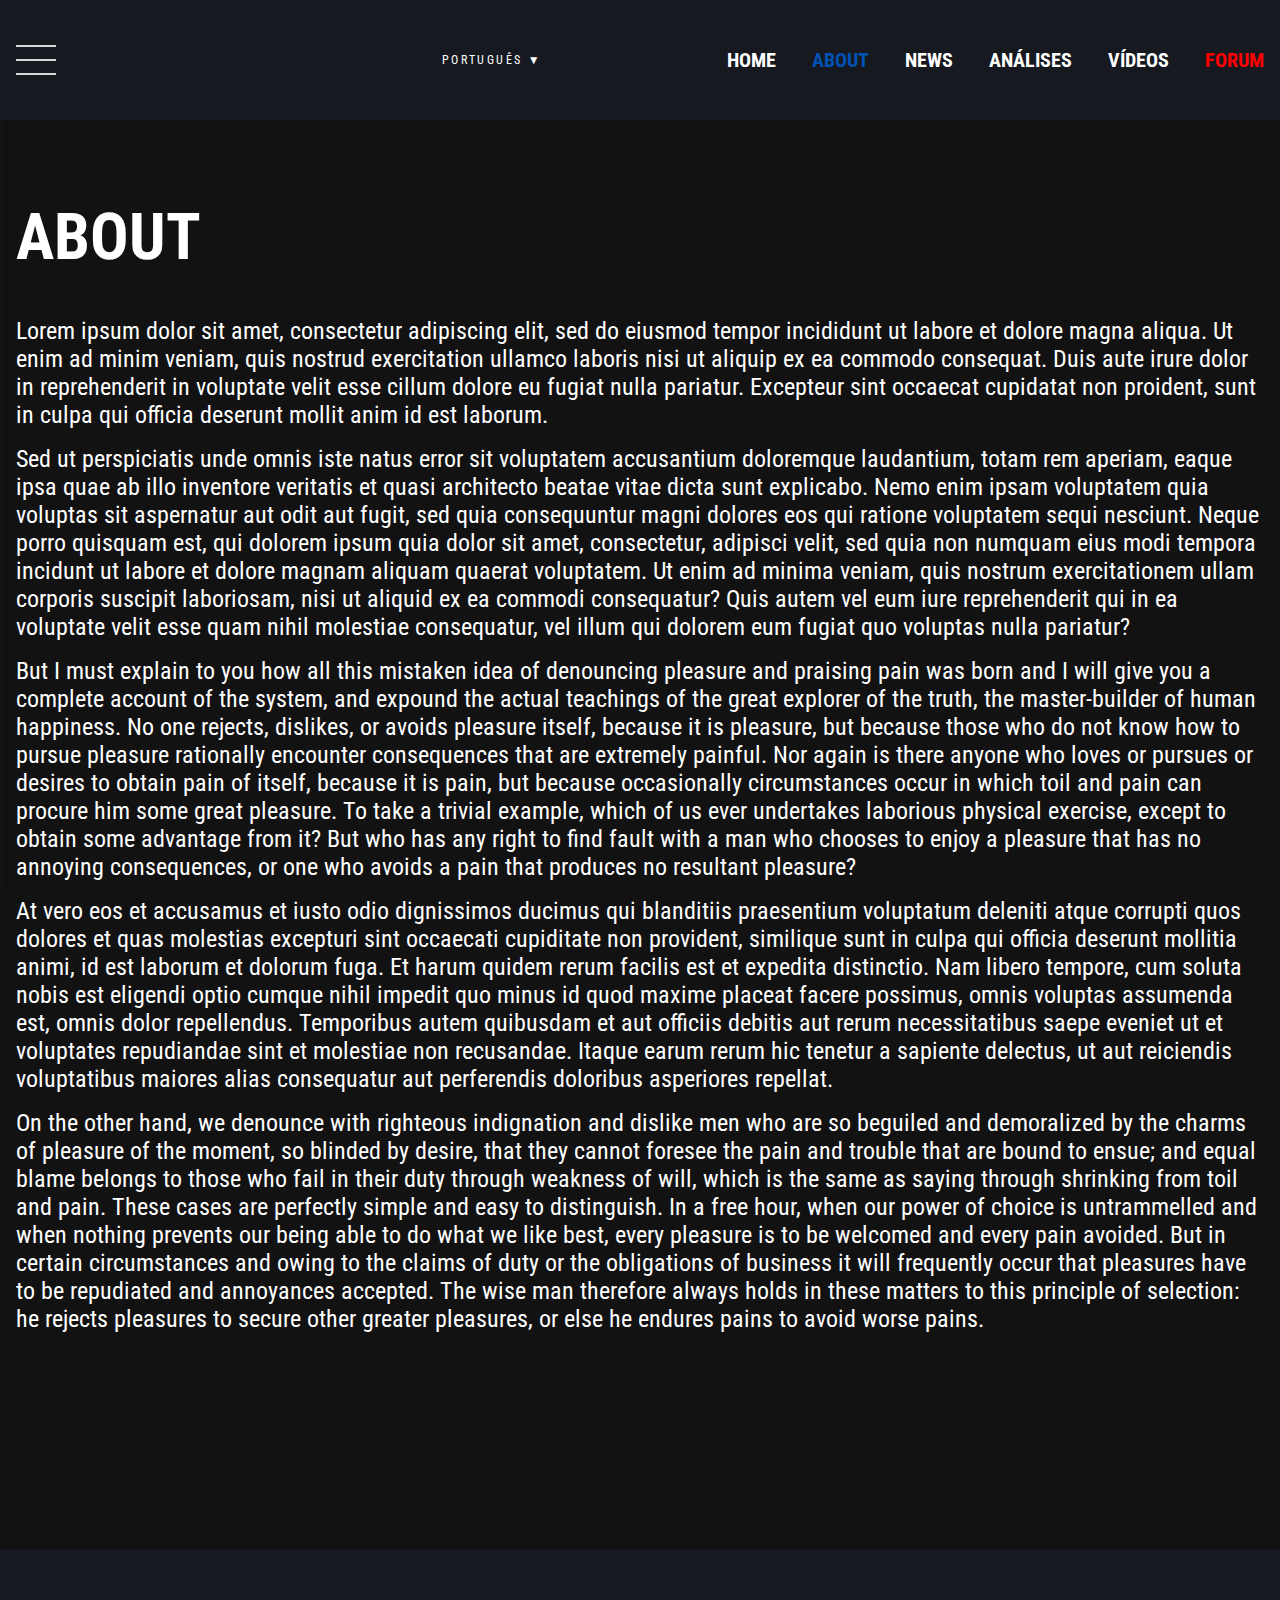
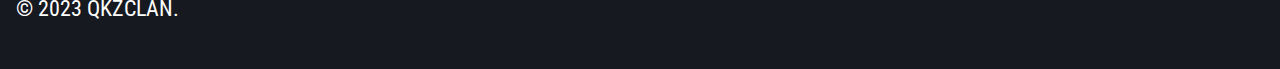
==== commit 6742acc0: "Updates" ====
--- a/about/index.html
+++ b/about/index.html
@@ -1,17 +1,17 @@
-<!DOCTYPE html><html><head><meta charSet="utf-8"/><meta http-equiv="x-ua-compatible" content="ie=edge"/><meta name="viewport" content="width=device-width, initial-scale=1, shrink-to-fit=no"/><meta name="generator" content="Gatsby 5.9.0"/><style data-href="/qkzclan/styles.e5086349169cea35d0b3.css" data-identity="gatsby-global-css">@charset "UTF-8";@import url(https://fonts.googleapis.com/css2?family=Roboto+Condensed:wght@400;700&family=Roboto+Mono&display=swap);.main-menu-wrapper{align-items:center;background-color:#171920;display:flex;height:120px;left:0;position:fixed;top:0;transition:.25s;width:100%;z-index:2}.hide-menu{top:-120px}.main-menu{align-items:center;display:flex;justify-content:space-between}.side-menu{align-items:center;background-color:#171920;box-shadow:1px 1px 20px #646464;display:flex;flex-direction:column;justify-content:center;transform:translateX(-110%);width:200px}.side-menu,.side-menu-modal{height:100vh;position:fixed;transition:.25s}.side-menu-modal{pointer-events:none;top:0;width:100vw;z-index:2}.side-menu-modal-show{background-color:rgba(0,0,0,.5);pointer-events:all}.side-menu-show{transform:translateX(0)}.side-menu-links{display:flex;flex-direction:column;margin-top:50px}.side-menu-links a{margin-left:0!important;margin-top:36px}.side-menu-links a:last-child{color:red}.side-menu-links a:first-child{margin-top:0}.main-menu button{background-color:transparent;border:none;cursor:pointer}.bar1,.bar2,.bar3{background-color:#d9d9d9;height:2px;transition:.25s;width:40px}.bar2{margin:12px 0}.bar1-toggle{transform:rotate(45deg) translateY(10px) translateX(10px)}.bar2-toggle{width:0}.bar3-toggle{transform:rotate(-45deg) translateY(-10px) translateX(10px)}.toggle-button{cursor:pointer}.toggle-button-fixed{position:fixed;top:40px}.main-menu-links a,.side-menu-links a{color:#fff;font-size:20px;font-weight:700;margin-left:36px}.main-menu-links a:first-child{margin-left:0}.main-menu-links a:last-child{color:red}.active-link{color:#0052b4!important}@media (max-width:1250px){.main-menu-links{display:none}.main-menu{justify-content:space-evenly}}.lang-select{align-items:center;background-color:transparent;border:1px solid #272727;display:flex;height:45px;justify-content:center;position:relative;width:140px}.lang-item p,.lang-select p{color:#fff;font-size:12px;font-weight:400;letter-spacing:.2em;margin:0}.lang-item p{color:#000}.lang-select img{margin-right:7px;width:17px}.lang-options{background-color:#fff;border:1px solid #272727;bottom:-15px;display:none;padding:10px;position:absolute;transform:translateY(100%);width:100%;z-index:1}.lang-show{display:block}.lang-item a{display:flex;margin:5px 0;padding:5px 0}.lang-item a:hover{background-color:#e6e6e6}.footer{align-items:center;background-color:#171920;bottom:0;color:#fff;display:flex;font-size:22px;height:120px;width:100%}.footer p{margin:0}.about p{color:#fff;font-size:24px;line-height:28px}.about,.analises{margin:200px auto}.general-card h2{font-size:22px;font-weight:700;margin-bottom:10px}.general-card p{color:#fff;font-size:28px;font-weight:700;line-height:33px;width:348px}.general-card{height:290px;margin-bottom:40px;padding-left:50px;padding-top:150px;position:relative}.general-card img{height:100%;left:0;object-fit:cover;opacity:.3;position:absolute;top:0;width:100%;z-index:-1}/*!
+<!DOCTYPE html><html><head><meta charSet="utf-8"/><meta http-equiv="x-ua-compatible" content="ie=edge"/><meta name="viewport" content="width=device-width, initial-scale=1, shrink-to-fit=no"/><meta name="generator" content="Gatsby 5.9.0"/><style data-href="/qkzclan/styles.90c131d42ec63659b137.css" data-identity="gatsby-global-css">@charset "UTF-8";@import url(https://fonts.googleapis.com/css2?family=Roboto+Condensed:wght@400;700&family=Roboto+Mono&display=swap);.main-menu-wrapper{align-items:center;background-color:#171920;display:flex;height:120px;left:0;position:fixed;top:0;transition:.25s;width:100%;z-index:2}.hide-menu{top:-120px}.main-menu{align-items:center;display:flex;justify-content:space-between}.side-menu{align-items:center;background-color:#171920;box-shadow:1px 1px 20px #646464;display:flex;flex-direction:column;justify-content:center;transform:translateX(-110%);width:200px}.side-menu,.side-menu-modal{height:100vh;position:fixed;transition:.25s}.side-menu-modal{pointer-events:none;top:0;width:100vw;z-index:2}.side-menu-modal-show{background-color:rgba(0,0,0,.5);pointer-events:all}.side-menu-show{transform:translateX(0)}.side-menu-links{display:flex;flex-direction:column;margin-top:50px}.side-menu-links a{margin-left:0!important;margin-top:36px}.side-menu-links a:last-child{color:red}.side-menu-links a:first-child{margin-top:0}.main-menu button{background-color:transparent;border:none;cursor:pointer}.bar1,.bar2,.bar3{background-color:#d9d9d9;height:2px;transition:.25s;width:40px}.bar2{margin:12px 0}.bar1-toggle{transform:rotate(45deg) translateY(10px) translateX(10px)}.bar2-toggle{width:0}.bar3-toggle{transform:rotate(-45deg) translateY(-10px) translateX(10px)}.toggle-button{cursor:pointer}.toggle-button-fixed{position:fixed;top:40px}.main-menu-links a,.side-menu-links a{color:#fff;font-size:20px;font-weight:700;margin-left:36px}.main-menu-links a:first-child{margin-left:0}.main-menu-links a:last-child{color:red}.active-link{color:#0052b4!important}@media (max-width:1250px){.main-menu-links{display:none}.main-menu{justify-content:space-evenly}}.lang-select{align-items:center;background-color:transparent;border:1px solid #272727;display:flex;height:45px;justify-content:center;position:relative;width:140px}.lang-item p,.lang-select p{color:#fff;font-size:12px;font-weight:400;letter-spacing:.2em;margin:0}.lang-item p{color:#000}.lang-select img{margin-right:7px;width:17px}.lang-options{background-color:#fff;border:1px solid #272727;bottom:-15px;display:none;padding:10px;position:absolute;transform:translateY(100%);width:100%;z-index:1}.lang-show{display:block}.lang-item a{display:flex;margin:5px 0;padding:5px 0}.lang-item a:hover{background-color:#e6e6e6}.footer{align-items:center;background-color:#171920;bottom:0;color:#fff;display:flex;font-size:22px;height:120px;width:100%}.footer p{margin:0}.about p{color:#fff;font-size:24px;line-height:28px}.about,.analises{padding:200px 0}.general-card h2{font-size:22px;font-weight:700;margin-bottom:10px}.general-card p{color:#fff;font-size:28px;font-weight:700;line-height:33px;width:348px}.general-card{height:290px;margin-bottom:40px;padding-left:50px;padding-top:150px;position:relative}.general-card img{height:100%;left:0;object-fit:cover;opacity:.3;position:absolute;top:0;width:100%;z-index:-1}/*!
  * animate.css - https://animate.style/
  * Version - 4.1.1
  * Licensed under the MIT license - http://opensource.org/licenses/MIT
  *
  * Copyright (c) 2020 Animate.css
- */:root{--animate-duration:1s;--animate-delay:1s;--animate-repeat:1}.animate__animated{-webkit-animation-duration:1s;animation-duration:1s;-webkit-animation-duration:var(--animate-duration);animation-duration:var(--animate-duration);-webkit-animation-fill-mode:both;animation-fill-mode:both}.animate__animated.animate__infinite{-webkit-animation-iteration-count:infinite;animation-iteration-count:infinite}.animate__animated.animate__repeat-1{-webkit-animation-iteration-count:1;animation-iteration-count:1;-webkit-animation-iteration-count:var(--animate-repeat);animation-iteration-count:var(--animate-repeat)}.animate__animated.animate__repeat-2{-webkit-animation-iteration-count:2;animation-iteration-count:2;-webkit-animation-iteration-count:calc(var(--animate-repeat)*2);animation-iteration-count:calc(var(--animate-repeat)*2)}.animate__animated.animate__repeat-3{-webkit-animation-iteration-count:3;animation-iteration-count:3;-webkit-animation-iteration-count:calc(var(--animate-repeat)*3);animation-iteration-count:calc(var(--animate-repeat)*3)}.animate__animated.animate__delay-1s{-webkit-animation-delay:1s;animation-delay:1s;-webkit-animation-delay:var(--animate-delay);animation-delay:var(--animate-delay)}.animate__animated.animate__delay-2s{-webkit-animation-delay:2s;animation-delay:2s;-webkit-animation-delay:calc(var(--animate-delay)*2);animation-delay:calc(var(--animate-delay)*2)}.animate__animated.animate__delay-3s{-webkit-animation-delay:3s;animation-delay:3s;-webkit-animation-delay:calc(var(--animate-delay)*3);animation-delay:calc(var(--animate-delay)*3)}.animate__animated.animate__delay-4s{-webkit-animation-delay:4s;animation-delay:4s;-webkit-animation-delay:calc(var(--animate-delay)*4);animation-delay:calc(var(--animate-delay)*4)}.animate__animated.animate__delay-5s{-webkit-animation-delay:5s;animation-delay:5s;-webkit-animation-delay:calc(var(--animate-delay)*5);animation-delay:calc(var(--animate-delay)*5)}.animate__animated.animate__faster{-webkit-animation-duration:.5s;animation-duration:.5s;-webkit-animation-duration:calc(var(--animate-duration)/2);animation-duration:calc(var(--animate-duration)/2)}.animate__animated.animate__fast{-webkit-animation-duration:.8s;animation-duration:.8s;-webkit-animation-duration:calc(var(--animate-duration)*.8);animation-duration:calc(var(--animate-duration)*.8)}.animate__animated.animate__slow{-webkit-animation-duration:2s;animation-duration:2s;-webkit-animation-duration:calc(var(--animate-duration)*2);animation-duration:calc(var(--animate-duration)*2)}.animate__animated.animate__slower{-webkit-animation-duration:3s;animation-duration:3s;-webkit-animation-duration:calc(var(--animate-duration)*3);animation-duration:calc(var(--animate-duration)*3)}@media (prefers-reduced-motion:reduce),print{.animate__animated{-webkit-animation-duration:1ms!important;animation-duration:1ms!important;-webkit-animation-iteration-count:1!important;animation-iteration-count:1!important;-webkit-transition-duration:1ms!important;transition-duration:1ms!important}.animate__animated[class*=Out]{opacity:0}}@-webkit-keyframes bounce{0%,20%,53%,to{-webkit-animation-timing-function:cubic-bezier(.215,.61,.355,1);animation-timing-function:cubic-bezier(.215,.61,.355,1);-webkit-transform:translateZ(0);transform:translateZ(0)}40%,43%{-webkit-animation-timing-function:cubic-bezier(.755,.05,.855,.06);animation-timing-function:cubic-bezier(.755,.05,.855,.06);-webkit-transform:translate3d(0,-30px,0) scaleY(1.1);transform:translate3d(0,-30px,0) scaleY(1.1)}70%{-webkit-animation-timing-function:cubic-bezier(.755,.05,.855,.06);animation-timing-function:cubic-bezier(.755,.05,.855,.06);-webkit-transform:translate3d(0,-15px,0) scaleY(1.05);transform:translate3d(0,-15px,0) scaleY(1.05)}80%{-webkit-transform:translateZ(0) scaleY(.95);transform:translateZ(0) scaleY(.95);-webkit-transition-timing-function:cubic-bezier(.215,.61,.355,1);transition-timing-function:cubic-bezier(.215,.61,.355,1)}90%{-webkit-transform:translate3d(0,-4px,0) scaleY(1.02);transform:translate3d(0,-4px,0) scaleY(1.02)}}@keyframes bounce{0%,20%,53%,to{-webkit-animation-timing-function:cubic-bezier(.215,.61,.355,1);animation-timing-function:cubic-bezier(.215,.61,.355,1);-webkit-transform:translateZ(0);transform:translateZ(0)}40%,43%{-webkit-animation-timing-function:cubic-bezier(.755,.05,.855,.06);animation-timing-function:cubic-bezier(.755,.05,.855,.06);-webkit-transform:translate3d(0,-30px,0) scaleY(1.1);transform:translate3d(0,-30px,0) scaleY(1.1)}70%{-webkit-animation-timing-function:cubic-bezier(.755,.05,.855,.06);animation-timing-function:cubic-bezier(.755,.05,.855,.06);-webkit-transform:translate3d(0,-15px,0) scaleY(1.05);transform:translate3d(0,-15px,0) scaleY(1.05)}80%{-webkit-transform:translateZ(0) scaleY(.95);transform:translateZ(0) scaleY(.95);-webkit-transition-timing-function:cubic-bezier(.215,.61,.355,1);transition-timing-function:cubic-bezier(.215,.61,.355,1)}90%{-webkit-transform:translate3d(0,-4px,0) scaleY(1.02);transform:translate3d(0,-4px,0) scaleY(1.02)}}.animate__bounce{-webkit-animation-name:bounce;animation-name:bounce;-webkit-transform-origin:center bottom;transform-origin:center bottom}@-webkit-keyframes flash{0%,50%,to{opacity:1}25%,75%{opacity:0}}@keyframes flash{0%,50%,to{opacity:1}25%,75%{opacity:0}}.animate__flash{-webkit-animation-name:flash;animation-name:flash}@-webkit-keyframes pulse{0%{-webkit-transform:scaleX(1);transform:scaleX(1)}50%{-webkit-transform:scale3d(1.05,1.05,1.05);transform:scale3d(1.05,1.05,1.05)}to{-webkit-transform:scaleX(1);transform:scaleX(1)}}@keyframes pulse{0%{-webkit-transform:scaleX(1);transform:scaleX(1)}50%{-webkit-transform:scale3d(1.05,1.05,1.05);transform:scale3d(1.05,1.05,1.05)}to{-webkit-transform:scaleX(1);transform:scaleX(1)}}.animate__pulse{-webkit-animation-name:pulse;animation-name:pulse;-webkit-animation-timing-function:ease-in-out;animation-timing-function:ease-in-out}@-webkit-keyframes rubberBand{0%{-webkit-transform:scaleX(1);transform:scaleX(1)}30%{-webkit-transform:scale3d(1.25,.75,1);transform:scale3d(1.25,.75,1)}40%{-webkit-transform:scale3d(.75,1.25,1);transform:scale3d(.75,1.25,1)}50%{-webkit-transform:scale3d(1.15,.85,1);transform:scale3d(1.15,.85,1)}65%{-webkit-transform:scale3d(.95,1.05,1);transform:scale3d(.95,1.05,1)}75%{-webkit-transform:scale3d(1.05,.95,1);transform:scale3d(1.05,.95,1)}to{-webkit-transform:scaleX(1);transform:scaleX(1)}}@keyframes rubberBand{0%{-webkit-transform:scaleX(1);transform:scaleX(1)}30%{-webkit-transform:scale3d(1.25,.75,1);transform:scale3d(1.25,.75,1)}40%{-webkit-transform:scale3d(.75,1.25,1);transform:scale3d(.75,1.25,1)}50%{-webkit-transform:scale3d(1.15,.85,1);transform:scale3d(1.15,.85,1)}65%{-webkit-transform:scale3d(.95,1.05,1);transform:scale3d(.95,1.05,1)}75%{-webkit-transform:scale3d(1.05,.95,1);transform:scale3d(1.05,.95,1)}to{-webkit-transform:scaleX(1);transform:scaleX(1)}}.animate__rubberBand{-webkit-animation-name:rubberBand;animation-name:rubberBand}@-webkit-keyframes shakeX{0%,to{-webkit-transform:translateZ(0);transform:translateZ(0)}10%,30%,50%,70%,90%{-webkit-transform:translate3d(-10px,0,0);transform:translate3d(-10px,0,0)}20%,40%,60%,80%{-webkit-transform:translate3d(10px,0,0);transform:translate3d(10px,0,0)}}@keyframes shakeX{0%,to{-webkit-transform:translateZ(0);transform:translateZ(0)}10%,30%,50%,70%,90%{-webkit-transform:translate3d(-10px,0,0);transform:translate3d(-10px,0,0)}20%,40%,60%,80%{-webkit-transform:translate3d(10px,0,0);transform:translate3d(10px,0,0)}}.animate__shakeX{-webkit-animation-name:shakeX;animation-name:shakeX}@-webkit-keyframes shakeY{0%,to{-webkit-transform:translateZ(0);transform:translateZ(0)}10%,30%,50%,70%,90%{-webkit-transform:translate3d(0,-10px,0);transform:translate3d(0,-10px,0)}20%,40%,60%,80%{-webkit-transform:translate3d(0,10px,0);transform:translate3d(0,10px,0)}}@keyframes shakeY{0%,to{-webkit-transform:translateZ(0);transform:translateZ(0)}10%,30%,50%,70%,90%{-webkit-transform:translate3d(0,-10px,0);transform:translate3d(0,-10px,0)}20%,40%,60%,80%{-webkit-transform:translate3d(0,10px,0);transform:translate3d(0,10px,0)}}.animate__shakeY{-webkit-animation-name:shakeY;animation-name:shakeY}@-webkit-keyframes headShake{0%{-webkit-transform:translateX(0);transform:translateX(0)}6.5%{-webkit-transform:translateX(-6px) rotateY(-9deg);transform:translateX(-6px) rotateY(-9deg)}18.5%{-webkit-transform:translateX(5px) rotateY(7deg);transform:translateX(5px) rotateY(7deg)}31.5%{-webkit-transform:translateX(-3px) rotateY(-5deg);transform:translateX(-3px) rotateY(-5deg)}43.5%{-webkit-transform:translateX(2px) rotateY(3deg);transform:translateX(2px) rotateY(3deg)}50%{-webkit-transform:translateX(0);transform:translateX(0)}}@keyframes headShake{0%{-webkit-transform:translateX(0);transform:translateX(0)}6.5%{-webkit-transform:translateX(-6px) rotateY(-9deg);transform:translateX(-6px) rotateY(-9deg)}18.5%{-webkit-transform:translateX(5px) rotateY(7deg);transform:translateX(5px) rotateY(7deg)}31.5%{-webkit-transform:translateX(-3px) rotateY(-5deg);transform:translateX(-3px) rotateY(-5deg)}43.5%{-webkit-transform:translateX(2px) rotateY(3deg);transform:translateX(2px) rotateY(3deg)}50%{-webkit-transform:translateX(0);transform:translateX(0)}}.animate__headShake{-webkit-animation-name:headShake;animation-name:headShake;-webkit-animation-timing-function:ease-in-out;animation-timing-function:ease-in-out}@-webkit-keyframes swing{20%{-webkit-transform:rotate(15deg);transform:rotate(15deg)}40%{-webkit-transform:rotate(-10deg);transform:rotate(-10deg)}60%{-webkit-transform:rotate(5deg);transform:rotate(5deg)}80%{-webkit-transform:rotate(-5deg);transform:rotate(-5deg)}to{-webkit-transform:rotate(0deg);transform:rotate(0deg)}}@keyframes swing{20%{-webkit-transform:rotate(15deg);transform:rotate(15deg)}40%{-webkit-transform:rotate(-10deg);transform:rotate(-10deg)}60%{-webkit-transform:rotate(5deg);transform:rotate(5deg)}80%{-webkit-transform:rotate(-5deg);transform:rotate(-5deg)}to{-webkit-transform:rotate(0deg);transform:rotate(0deg)}}.animate__swing{-webkit-animation-name:swing;animation-name:swing;-webkit-transform-origin:top center;transform-origin:top center}@-webkit-keyframes tada{0%{-webkit-transform:scaleX(1);transform:scaleX(1)}10%,20%{-webkit-transform:scale3d(.9,.9,.9) rotate(-3deg);transform:scale3d(.9,.9,.9) rotate(-3deg)}30%,50%,70%,90%{-webkit-transform:scale3d(1.1,1.1,1.1) rotate(3deg);transform:scale3d(1.1,1.1,1.1) rotate(3deg)}40%,60%,80%{-webkit-transform:scale3d(1.1,1.1,1.1) rotate(-3deg);transform:scale3d(1.1,1.1,1.1) rotate(-3deg)}to{-webkit-transform:scaleX(1);transform:scaleX(1)}}@keyframes tada{0%{-webkit-transform:scaleX(1);transform:scaleX(1)}10%,20%{-webkit-transform:scale3d(.9,.9,.9) rotate(-3deg);transform:scale3d(.9,.9,.9) rotate(-3deg)}30%,50%,70%,90%{-webkit-transform:scale3d(1.1,1.1,1.1) rotate(3deg);transform:scale3d(1.1,1.1,1.1) rotate(3deg)}40%,60%,80%{-webkit-transform:scale3d(1.1,1.1,1.1) rotate(-3deg);transform:scale3d(1.1,1.1,1.1) rotate(-3deg)}to{-webkit-transform:scaleX(1);transform:scaleX(1)}}.animate__tada{-webkit-animation-name:tada;animation-name:tada}@-webkit-keyframes wobble{0%{-webkit-transform:translateZ(0);transform:translateZ(0)}15%{-webkit-transform:translate3d(-25%,0,0) rotate(-5deg);transform:translate3d(-25%,0,0) rotate(-5deg)}30%{-webkit-transform:translate3d(20%,0,0) rotate(3deg);transform:translate3d(20%,0,0) rotate(3deg)}45%{-webkit-transform:translate3d(-15%,0,0) rotate(-3deg);transform:translate3d(-15%,0,0) rotate(-3deg)}60%{-webkit-transform:translate3d(10%,0,0) rotate(2deg);transform:translate3d(10%,0,0) rotate(2deg)}75%{-webkit-transform:translate3d(-5%,0,0) rotate(-1deg);transform:translate3d(-5%,0,0) rotate(-1deg)}to{-webkit-transform:translateZ(0);transform:translateZ(0)}}@keyframes wobble{0%{-webkit-transform:translateZ(0);transform:translateZ(0)}15%{-webkit-transform:translate3d(-25%,0,0) rotate(-5deg);transform:translate3d(-25%,0,0) rotate(-5deg)}30%{-webkit-transform:translate3d(20%,0,0) rotate(3deg);transform:translate3d(20%,0,0) rotate(3deg)}45%{-webkit-transform:translate3d(-15%,0,0) rotate(-3deg);transform:translate3d(-15%,0,0) rotate(-3deg)}60%{-webkit-transform:translate3d(10%,0,0) rotate(2deg);transform:translate3d(10%,0,0) rotate(2deg)}75%{-webkit-transform:translate3d(-5%,0,0) rotate(-1deg);transform:translate3d(-5%,0,0) rotate(-1deg)}to{-webkit-transform:translateZ(0);transform:translateZ(0)}}.animate__wobble{-webkit-animation-name:wobble;animation-name:wobble}@-webkit-keyframes jello{0%,11.1%,to{-webkit-transform:translateZ(0);transform:translateZ(0)}22.2%{-webkit-transform:skewX(-12.5deg) skewY(-12.5deg);transform:skewX(-12.5deg) skewY(-12.5deg)}33.3%{-webkit-transform:skewX(6.25deg) skewY(6.25deg);transform:skewX(6.25deg) skewY(6.25deg)}44.4%{-webkit-transform:skewX(-3.125deg) skewY(-3.125deg);transform:skewX(-3.125deg) skewY(-3.125deg)}55.5%{-webkit-transform:skewX(1.5625deg) skewY(1.5625deg);transform:skewX(1.5625deg) skewY(1.5625deg)}66.6%{-webkit-transform:skewX(-.78125deg) skewY(-.78125deg);transform:skewX(-.78125deg) skewY(-.78125deg)}77.7%{-webkit-transform:skewX(.390625deg) skewY(.390625deg);transform:skewX(.390625deg) skewY(.390625deg)}88.8%{-webkit-transform:skewX(-.1953125deg) skewY(-.1953125deg);transform:skewX(-.1953125deg) skewY(-.1953125deg)}}@keyframes jello{0%,11.1%,to{-webkit-transform:translateZ(0);transform:translateZ(0)}22.2%{-webkit-transform:skewX(-12.5deg) skewY(-12.5deg);transform:skewX(-12.5deg) skewY(-12.5deg)}33.3%{-webkit-transform:skewX(6.25deg) skewY(6.25deg);transform:skewX(6.25deg) skewY(6.25deg)}44.4%{-webkit-transform:skewX(-3.125deg) skewY(-3.125deg);transform:skewX(-3.125deg) skewY(-3.125deg)}55.5%{-webkit-transform:skewX(1.5625deg) skewY(1.5625deg);transform:skewX(1.5625deg) skewY(1.5625deg)}66.6%{-webkit-transform:skewX(-.78125deg) skewY(-.78125deg);transform:skewX(-.78125deg) skewY(-.78125deg)}77.7%{-webkit-transform:skewX(.390625deg) skewY(.390625deg);transform:skewX(.390625deg) skewY(.390625deg)}88.8%{-webkit-transform:skewX(-.1953125deg) skewY(-.1953125deg);transform:skewX(-.1953125deg) skewY(-.1953125deg)}}.animate__jello{-webkit-animation-name:jello;animation-name:jello;-webkit-transform-origin:center;transform-origin:center}@-webkit-keyframes heartBeat{0%{-webkit-transform:scale(1);transform:scale(1)}14%{-webkit-transform:scale(1.3);transform:scale(1.3)}28%{-webkit-transform:scale(1);transform:scale(1)}42%{-webkit-transform:scale(1.3);transform:scale(1.3)}70%{-webkit-transform:scale(1);transform:scale(1)}}@keyframes heartBeat{0%{-webkit-transform:scale(1);transform:scale(1)}14%{-webkit-transform:scale(1.3);transform:scale(1.3)}28%{-webkit-transform:scale(1);transform:scale(1)}42%{-webkit-transform:scale(1.3);transform:scale(1.3)}70%{-webkit-transform:scale(1);transform:scale(1)}}.animate__heartBeat{-webkit-animation-duration:1.3s;animation-duration:1.3s;-webkit-animation-duration:calc(var(--animate-duration)*1.3);animation-duration:calc(var(--animate-duration)*1.3);-webkit-animation-name:heartBeat;animation-name:heartBeat;-webkit-animation-timing-function:ease-in-out;animation-timing-function:ease-in-out}@-webkit-keyframes backInDown{0%{opacity:.7;-webkit-transform:translateY(-1200px) scale(.7);transform:translateY(-1200px) scale(.7)}80%{opacity:.7;-webkit-transform:translateY(0) scale(.7);transform:translateY(0) scale(.7)}to{opacity:1;-webkit-transform:scale(1);transform:scale(1)}}@keyframes backInDown{0%{opacity:.7;-webkit-transform:translateY(-1200px) scale(.7);transform:translateY(-1200px) scale(.7)}80%{opacity:.7;-webkit-transform:translateY(0) scale(.7);transform:translateY(0) scale(.7)}to{opacity:1;-webkit-transform:scale(1);transform:scale(1)}}.animate__backInDown{-webkit-animation-name:backInDown;animation-name:backInDown}@-webkit-keyframes backInLeft{0%{opacity:.7;-webkit-transform:translateX(-2000px) scale(.7);transform:translateX(-2000px) scale(.7)}80%{opacity:.7;-webkit-transform:translateX(0) scale(.7);transform:translateX(0) scale(.7)}to{opacity:1;-webkit-transform:scale(1);transform:scale(1)}}@keyframes backInLeft{0%{opacity:.7;-webkit-transform:translateX(-2000px) scale(.7);transform:translateX(-2000px) scale(.7)}80%{opacity:.7;-webkit-transform:translateX(0) scale(.7);transform:translateX(0) scale(.7)}to{opacity:1;-webkit-transform:scale(1);transform:scale(1)}}.animate__backInLeft{-webkit-animation-name:backInLeft;animation-name:backInLeft}@-webkit-keyframes backInRight{0%{opacity:.7;-webkit-transform:translateX(2000px) scale(.7);transform:translateX(2000px) scale(.7)}80%{opacity:.7;-webkit-transform:translateX(0) scale(.7);transform:translateX(0) scale(.7)}to{opacity:1;-webkit-transform:scale(1);transform:scale(1)}}@keyframes backInRight{0%{opacity:.7;-webkit-transform:translateX(2000px) scale(.7);transform:translateX(2000px) scale(.7)}80%{opacity:.7;-webkit-transform:translateX(0) scale(.7);transform:translateX(0) scale(.7)}to{opacity:1;-webkit-transform:scale(1);transform:scale(1)}}.animate__backInRight{-webkit-animation-name:backInRight;animation-name:backInRight}@-webkit-keyframes backInUp{0%{opacity:.7;-webkit-transform:translateY(1200px) scale(.7);transform:translateY(1200px) scale(.7)}80%{opacity:.7;-webkit-transform:translateY(0) scale(.7);transform:translateY(0) scale(.7)}to{opacity:1;-webkit-transform:scale(1);transform:scale(1)}}@keyframes backInUp{0%{opacity:.7;-webkit-transform:translateY(1200px) scale(.7);transform:translateY(1200px) scale(.7)}80%{opacity:.7;-webkit-transform:translateY(0) scale(.7);transform:translateY(0) scale(.7)}to{opacity:1;-webkit-transform:scale(1);transform:scale(1)}}.animate__backInUp{-webkit-animation-name:backInUp;animation-name:backInUp}@-webkit-keyframes backOutDown{0%{opacity:1;-webkit-transform:scale(1);transform:scale(1)}20%{opacity:.7;-webkit-transform:translateY(0) scale(.7);transform:translateY(0) scale(.7)}to{opacity:.7;-webkit-transform:translateY(700px) scale(.7);transform:translateY(700px) scale(.7)}}@keyframes backOutDown{0%{opacity:1;-webkit-transform:scale(1);transform:scale(1)}20%{opacity:.7;-webkit-transform:translateY(0) scale(.7);transform:translateY(0) scale(.7)}to{opacity:.7;-webkit-transform:translateY(700px) scale(.7);transform:translateY(700px) scale(.7)}}.animate__backOutDown{-webkit-animation-name:backOutDown;animation-name:backOutDown}@-webkit-keyframes backOutLeft{0%{opacity:1;-webkit-transform:scale(1);transform:scale(1)}20%{opacity:.7;-webkit-transform:translateX(0) scale(.7);transform:translateX(0) scale(.7)}to{opacity:.7;-webkit-transform:translateX(-2000px) scale(.7);transform:translateX(-2000px) scale(.7)}}@keyframes backOutLeft{0%{opacity:1;-webkit-transform:scale(1);transform:scale(1)}20%{opacity:.7;-webkit-transform:translateX(0) scale(.7);transform:translateX(0) scale(.7)}to{opacity:.7;-webkit-transform:translateX(-2000px) scale(.7);transform:translateX(-2000px) scale(.7)}}.animate__backOutLeft{-webkit-animation-name:backOutLeft;animation-name:backOutLeft}@-webkit-keyframes backOutRight{0%{opacity:1;-webkit-transform:scale(1);transform:scale(1)}20%{opacity:.7;-webkit-transform:translateX(0) scale(.7);transform:translateX(0) scale(.7)}to{opacity:.7;-webkit-transform:translateX(2000px) scale(.7);transform:translateX(2000px) scale(.7)}}@keyframes backOutRight{0%{opacity:1;-webkit-transform:scale(1);transform:scale(1)}20%{opacity:.7;-webkit-transform:translateX(0) scale(.7);transform:translateX(0) scale(.7)}to{opacity:.7;-webkit-transform:translateX(2000px) scale(.7);transform:translateX(2000px) scale(.7)}}.animate__backOutRight{-webkit-animation-name:backOutRight;animation-name:backOutRight}@-webkit-keyframes backOutUp{0%{opacity:1;-webkit-transform:scale(1);transform:scale(1)}20%{opacity:.7;-webkit-transform:translateY(0) scale(.7);transform:translateY(0) scale(.7)}to{opacity:.7;-webkit-transform:translateY(-700px) scale(.7);transform:translateY(-700px) scale(.7)}}@keyframes backOutUp{0%{opacity:1;-webkit-transform:scale(1);transform:scale(1)}20%{opacity:.7;-webkit-transform:translateY(0) scale(.7);transform:translateY(0) scale(.7)}to{opacity:.7;-webkit-transform:translateY(-700px) scale(.7);transform:translateY(-700px) scale(.7)}}.animate__backOutUp{-webkit-animation-name:backOutUp;animation-name:backOutUp}@-webkit-keyframes bounceIn{0%,20%,40%,60%,80%,to{-webkit-animation-timing-function:cubic-bezier(.215,.61,.355,1);animation-timing-function:cubic-bezier(.215,.61,.355,1)}0%{opacity:0;-webkit-transform:scale3d(.3,.3,.3);transform:scale3d(.3,.3,.3)}20%{-webkit-transform:scale3d(1.1,1.1,1.1);transform:scale3d(1.1,1.1,1.1)}40%{-webkit-transform:scale3d(.9,.9,.9);transform:scale3d(.9,.9,.9)}60%{opacity:1;-webkit-transform:scale3d(1.03,1.03,1.03);transform:scale3d(1.03,1.03,1.03)}80%{-webkit-transform:scale3d(.97,.97,.97);transform:scale3d(.97,.97,.97)}to{opacity:1;-webkit-transform:scaleX(1);transform:scaleX(1)}}@keyframes bounceIn{0%,20%,40%,60%,80%,to{-webkit-animation-timing-function:cubic-bezier(.215,.61,.355,1);animation-timing-function:cubic-bezier(.215,.61,.355,1)}0%{opacity:0;-webkit-transform:scale3d(.3,.3,.3);transform:scale3d(.3,.3,.3)}20%{-webkit-transform:scale3d(1.1,1.1,1.1);transform:scale3d(1.1,1.1,1.1)}40%{-webkit-transform:scale3d(.9,.9,.9);transform:scale3d(.9,.9,.9)}60%{opacity:1;-webkit-transform:scale3d(1.03,1.03,1.03);transform:scale3d(1.03,1.03,1.03)}80%{-webkit-transform:scale3d(.97,.97,.97);transform:scale3d(.97,.97,.97)}to{opacity:1;-webkit-transform:scaleX(1);transform:scaleX(1)}}.animate__bounceIn{-webkit-animation-duration:.75s;animation-duration:.75s;-webkit-animation-duration:calc(var(--animate-duration)*.75);animation-duration:calc(var(--animate-duration)*.75);-webkit-animation-name:bounceIn;animation-name:bounceIn}@-webkit-keyframes bounceInDown{0%,60%,75%,90%,to{-webkit-animation-timing-function:cubic-bezier(.215,.61,.355,1);animation-timing-function:cubic-bezier(.215,.61,.355,1)}0%{opacity:0;-webkit-transform:translate3d(0,-3000px,0) scaleY(3);transform:translate3d(0,-3000px,0) scaleY(3)}60%{opacity:1;-webkit-transform:translate3d(0,25px,0) scaleY(.9);transform:translate3d(0,25px,0) scaleY(.9)}75%{-webkit-transform:translate3d(0,-10px,0) scaleY(.95);transform:translate3d(0,-10px,0) scaleY(.95)}90%{-webkit-transform:translate3d(0,5px,0) scaleY(.985);transform:translate3d(0,5px,0) scaleY(.985)}to{-webkit-transform:translateZ(0);transform:translateZ(0)}}@keyframes bounceInDown{0%,60%,75%,90%,to{-webkit-animation-timing-function:cubic-bezier(.215,.61,.355,1);animation-timing-function:cubic-bezier(.215,.61,.355,1)}0%{opacity:0;-webkit-transform:translate3d(0,-3000px,0) scaleY(3);transform:translate3d(0,-3000px,0) scaleY(3)}60%{opacity:1;-webkit-transform:translate3d(0,25px,0) scaleY(.9);transform:translate3d(0,25px,0) scaleY(.9)}75%{-webkit-transform:translate3d(0,-10px,0) scaleY(.95);transform:translate3d(0,-10px,0) scaleY(.95)}90%{-webkit-transform:translate3d(0,5px,0) scaleY(.985);transform:translate3d(0,5px,0) scaleY(.985)}to{-webkit-transform:translateZ(0);transform:translateZ(0)}}.animate__bounceInDown{-webkit-animation-name:bounceInDown;animation-name:bounceInDown}@-webkit-keyframes bounceInLeft{0%,60%,75%,90%,to{-webkit-animation-timing-function:cubic-bezier(.215,.61,.355,1);animation-timing-function:cubic-bezier(.215,.61,.355,1)}0%{opacity:0;-webkit-transform:translate3d(-3000px,0,0) scaleX(3);transform:translate3d(-3000px,0,0) scaleX(3)}60%{opacity:1;-webkit-transform:translate3d(25px,0,0) scaleX(1);transform:translate3d(25px,0,0) scaleX(1)}75%{-webkit-transform:translate3d(-10px,0,0) scaleX(.98);transform:translate3d(-10px,0,0) scaleX(.98)}90%{-webkit-transform:translate3d(5px,0,0) scaleX(.995);transform:translate3d(5px,0,0) scaleX(.995)}to{-webkit-transform:translateZ(0);transform:translateZ(0)}}@keyframes bounceInLeft{0%,60%,75%,90%,to{-webkit-animation-timing-function:cubic-bezier(.215,.61,.355,1);animation-timing-function:cubic-bezier(.215,.61,.355,1)}0%{opacity:0;-webkit-transform:translate3d(-3000px,0,0) scaleX(3);transform:translate3d(-3000px,0,0) scaleX(3)}60%{opacity:1;-webkit-transform:translate3d(25px,0,0) scaleX(1);transform:translate3d(25px,0,0) scaleX(1)}75%{-webkit-transform:translate3d(-10px,0,0) scaleX(.98);transform:translate3d(-10px,0,0) scaleX(.98)}90%{-webkit-transform:translate3d(5px,0,0) scaleX(.995);transform:translate3d(5px,0,0) scaleX(.995)}to{-webkit-transform:translateZ(0);transform:translateZ(0)}}.animate__bounceInLeft{-webkit-animation-name:bounceInLeft;animation-name:bounceInLeft}@-webkit-keyframes bounceInRight{0%,60%,75%,90%,to{-webkit-animation-timing-function:cubic-bezier(.215,.61,.355,1);animation-timing-function:cubic-bezier(.215,.61,.355,1)}0%{opacity:0;-webkit-transform:translate3d(3000px,0,0) scaleX(3);transform:translate3d(3000px,0,0) scaleX(3)}60%{opacity:1;-webkit-transform:translate3d(-25px,0,0) scaleX(1);transform:translate3d(-25px,0,0) scaleX(1)}75%{-webkit-transform:translate3d(10px,0,0) scaleX(.98);transform:translate3d(10px,0,0) scaleX(.98)}90%{-webkit-transform:translate3d(-5px,0,0) scaleX(.995);transform:translate3d(-5px,0,0) scaleX(.995)}to{-webkit-transform:translateZ(0);transform:translateZ(0)}}@keyframes bounceInRight{0%,60%,75%,90%,to{-webkit-animation-timing-function:cubic-bezier(.215,.61,.355,1);animation-timing-function:cubic-bezier(.215,.61,.355,1)}0%{opacity:0;-webkit-transform:translate3d(3000px,0,0) scaleX(3);transform:translate3d(3000px,0,0) scaleX(3)}60%{opacity:1;-webkit-transform:translate3d(-25px,0,0) scaleX(1);transform:translate3d(-25px,0,0) scaleX(1)}75%{-webkit-transform:translate3d(10px,0,0) scaleX(.98);transform:translate3d(10px,0,0) scaleX(.98)}90%{-webkit-transform:translate3d(-5px,0,0) scaleX(.995);transform:translate3d(-5px,0,0) scaleX(.995)}to{-webkit-transform:translateZ(0);transform:translateZ(0)}}.animate__bounceInRight{-webkit-animation-name:bounceInRight;animation-name:bounceInRight}@-webkit-keyframes bounceInUp{0%,60%,75%,90%,to{-webkit-animation-timing-function:cubic-bezier(.215,.61,.355,1);animation-timing-function:cubic-bezier(.215,.61,.355,1)}0%{opacity:0;-webkit-transform:translate3d(0,3000px,0) scaleY(5);transform:translate3d(0,3000px,0) scaleY(5)}60%{opacity:1;-webkit-transform:translate3d(0,-20px,0) scaleY(.9);transform:translate3d(0,-20px,0) scaleY(.9)}75%{-webkit-transform:translate3d(0,10px,0) scaleY(.95);transform:translate3d(0,10px,0) scaleY(.95)}90%{-webkit-transform:translate3d(0,-5px,0) scaleY(.985);transform:translate3d(0,-5px,0) scaleY(.985)}to{-webkit-transform:translateZ(0);transform:translateZ(0)}}@keyframes bounceInUp{0%,60%,75%,90%,to{-webkit-animation-timing-function:cubic-bezier(.215,.61,.355,1);animation-timing-function:cubic-bezier(.215,.61,.355,1)}0%{opacity:0;-webkit-transform:translate3d(0,3000px,0) scaleY(5);transform:translate3d(0,3000px,0) scaleY(5)}60%{opacity:1;-webkit-transform:translate3d(0,-20px,0) scaleY(.9);transform:translate3d(0,-20px,0) scaleY(.9)}75%{-webkit-transform:translate3d(0,10px,0) scaleY(.95);transform:translate3d(0,10px,0) scaleY(.95)}90%{-webkit-transform:translate3d(0,-5px,0) scaleY(.985);transform:translate3d(0,-5px,0) scaleY(.985)}to{-webkit-transform:translateZ(0);transform:translateZ(0)}}.animate__bounceInUp{-webkit-animation-name:bounceInUp;animation-name:bounceInUp}@-webkit-keyframes bounceOut{20%{-webkit-transform:scale3d(.9,.9,.9);transform:scale3d(.9,.9,.9)}50%,55%{opacity:1;-webkit-transform:scale3d(1.1,1.1,1.1);transform:scale3d(1.1,1.1,1.1)}to{opacity:0;-webkit-transform:scale3d(.3,.3,.3);transform:scale3d(.3,.3,.3)}}@keyframes bounceOut{20%{-webkit-transform:scale3d(.9,.9,.9);transform:scale3d(.9,.9,.9)}50%,55%{opacity:1;-webkit-transform:scale3d(1.1,1.1,1.1);transform:scale3d(1.1,1.1,1.1)}to{opacity:0;-webkit-transform:scale3d(.3,.3,.3);transform:scale3d(.3,.3,.3)}}.animate__bounceOut{-webkit-animation-duration:.75s;animation-duration:.75s;-webkit-animation-duration:calc(var(--animate-duration)*.75);animation-duration:calc(var(--animate-duration)*.75);-webkit-animation-name:bounceOut;animation-name:bounceOut}@-webkit-keyframes bounceOutDown{20%{-webkit-transform:translate3d(0,10px,0) scaleY(.985);transform:translate3d(0,10px,0) scaleY(.985)}40%,45%{opacity:1;-webkit-transform:translate3d(0,-20px,0) scaleY(.9);transform:translate3d(0,-20px,0) scaleY(.9)}to{opacity:0;-webkit-transform:translate3d(0,2000px,0) scaleY(3);transform:translate3d(0,2000px,0) scaleY(3)}}@keyframes bounceOutDown{20%{-webkit-transform:translate3d(0,10px,0) scaleY(.985);transform:translate3d(0,10px,0) scaleY(.985)}40%,45%{opacity:1;-webkit-transform:translate3d(0,-20px,0) scaleY(.9);transform:translate3d(0,-20px,0) scaleY(.9)}to{opacity:0;-webkit-transform:translate3d(0,2000px,0) scaleY(3);transform:translate3d(0,2000px,0) scaleY(3)}}.animate__bounceOutDown{-webkit-animation-name:bounceOutDown;animation-name:bounceOutDown}@-webkit-keyframes bounceOutLeft{20%{opacity:1;-webkit-transform:translate3d(20px,0,0) scaleX(.9);transform:translate3d(20px,0,0) scaleX(.9)}to{opacity:0;-webkit-transform:translate3d(-2000px,0,0) scaleX(2);transform:translate3d(-2000px,0,0) scaleX(2)}}@keyframes bounceOutLeft{20%{opacity:1;-webkit-transform:translate3d(20px,0,0) scaleX(.9);transform:translate3d(20px,0,0) scaleX(.9)}to{opacity:0;-webkit-transform:translate3d(-2000px,0,0) scaleX(2);transform:translate3d(-2000px,0,0) scaleX(2)}}.animate__bounceOutLeft{-webkit-animation-name:bounceOutLeft;animation-name:bounceOutLeft}@-webkit-keyframes bounceOutRight{20%{opacity:1;-webkit-transform:translate3d(-20px,0,0) scaleX(.9);transform:translate3d(-20px,0,0) scaleX(.9)}to{opacity:0;-webkit-transform:translate3d(2000px,0,0) scaleX(2);transform:translate3d(2000px,0,0) scaleX(2)}}@keyframes bounceOutRight{20%{opacity:1;-webkit-transform:translate3d(-20px,0,0) scaleX(.9);transform:translate3d(-20px,0,0) scaleX(.9)}to{opacity:0;-webkit-transform:translate3d(2000px,0,0) scaleX(2);transform:translate3d(2000px,0,0) scaleX(2)}}.animate__bounceOutRight{-webkit-animation-name:bounceOutRight;animation-name:bounceOutRight}@-webkit-keyframes bounceOutUp{20%{-webkit-transform:translate3d(0,-10px,0) scaleY(.985);transform:translate3d(0,-10px,0) scaleY(.985)}40%,45%{opacity:1;-webkit-transform:translate3d(0,20px,0) scaleY(.9);transform:translate3d(0,20px,0) scaleY(.9)}to{opacity:0;-webkit-transform:translate3d(0,-2000px,0) scaleY(3);transform:translate3d(0,-2000px,0) scaleY(3)}}@keyframes bounceOutUp{20%{-webkit-transform:translate3d(0,-10px,0) scaleY(.985);transform:translate3d(0,-10px,0) scaleY(.985)}40%,45%{opacity:1;-webkit-transform:translate3d(0,20px,0) scaleY(.9);transform:translate3d(0,20px,0) scaleY(.9)}to{opacity:0;-webkit-transform:translate3d(0,-2000px,0) scaleY(3);transform:translate3d(0,-2000px,0) scaleY(3)}}.animate__bounceOutUp{-webkit-animation-name:bounceOutUp;animation-name:bounceOutUp}@-webkit-keyframes fadeIn{0%{opacity:0}to{opacity:1}}@keyframes fadeIn{0%{opacity:0}to{opacity:1}}.animate__fadeIn{-webkit-animation-name:fadeIn;animation-name:fadeIn}@-webkit-keyframes fadeInDown{0%{opacity:0;-webkit-transform:translate3d(0,-100%,0);transform:translate3d(0,-100%,0)}to{opacity:1;-webkit-transform:translateZ(0);transform:translateZ(0)}}@keyframes fadeInDown{0%{opacity:0;-webkit-transform:translate3d(0,-100%,0);transform:translate3d(0,-100%,0)}to{opacity:1;-webkit-transform:translateZ(0);transform:translateZ(0)}}.animate__fadeInDown{-webkit-animation-name:fadeInDown;animation-name:fadeInDown}@-webkit-keyframes fadeInDownBig{0%{opacity:0;-webkit-transform:translate3d(0,-2000px,0);transform:translate3d(0,-2000px,0)}to{opacity:1;-webkit-transform:translateZ(0);transform:translateZ(0)}}@keyframes fadeInDownBig{0%{opacity:0;-webkit-transform:translate3d(0,-2000px,0);transform:translate3d(0,-2000px,0)}to{opacity:1;-webkit-transform:translateZ(0);transform:translateZ(0)}}.animate__fadeInDownBig{-webkit-animation-name:fadeInDownBig;animation-name:fadeInDownBig}@-webkit-keyframes fadeInLeft{0%{opacity:0;-webkit-transform:translate3d(-100%,0,0);transform:translate3d(-100%,0,0)}to{opacity:1;-webkit-transform:translateZ(0);transform:translateZ(0)}}@keyframes fadeInLeft{0%{opacity:0;-webkit-transform:translate3d(-100%,0,0);transform:translate3d(-100%,0,0)}to{opacity:1;-webkit-transform:translateZ(0);transform:translateZ(0)}}.animate__fadeInLeft{-webkit-animation-name:fadeInLeft;animation-name:fadeInLeft}@-webkit-keyframes fadeInLeftBig{0%{opacity:0;-webkit-transform:translate3d(-2000px,0,0);transform:translate3d(-2000px,0,0)}to{opacity:1;-webkit-transform:translateZ(0);transform:translateZ(0)}}@keyframes fadeInLeftBig{0%{opacity:0;-webkit-transform:translate3d(-2000px,0,0);transform:translate3d(-2000px,0,0)}to{opacity:1;-webkit-transform:translateZ(0);transform:translateZ(0)}}.animate__fadeInLeftBig{-webkit-animation-name:fadeInLeftBig;animation-name:fadeInLeftBig}@-webkit-keyframes fadeInRight{0%{opacity:0;-webkit-transform:translate3d(100%,0,0);transform:translate3d(100%,0,0)}to{opacity:1;-webkit-transform:translateZ(0);transform:translateZ(0)}}@keyframes fadeInRight{0%{opacity:0;-webkit-transform:translate3d(100%,0,0);transform:translate3d(100%,0,0)}to{opacity:1;-webkit-transform:translateZ(0);transform:translateZ(0)}}.animate__fadeInRight{-webkit-animation-name:fadeInRight;animation-name:fadeInRight}@-webkit-keyframes fadeInRightBig{0%{opacity:0;-webkit-transform:translate3d(2000px,0,0);transform:translate3d(2000px,0,0)}to{opacity:1;-webkit-transform:translateZ(0);transform:translateZ(0)}}@keyframes fadeInRightBig{0%{opacity:0;-webkit-transform:translate3d(2000px,0,0);transform:translate3d(2000px,0,0)}to{opacity:1;-webkit-transform:translateZ(0);transform:translateZ(0)}}.animate__fadeInRightBig{-webkit-animation-name:fadeInRightBig;animation-name:fadeInRightBig}@-webkit-keyframes fadeInUp{0%{opacity:0;-webkit-transform:translate3d(0,100%,0);transform:translate3d(0,100%,0)}to{opacity:1;-webkit-transform:translateZ(0);transform:translateZ(0)}}@keyframes fadeInUp{0%{opacity:0;-webkit-transform:translate3d(0,100%,0);transform:translate3d(0,100%,0)}to{opacity:1;-webkit-transform:translateZ(0);transform:translateZ(0)}}.animate__fadeInUp{-webkit-animation-name:fadeInUp;animation-name:fadeInUp}@-webkit-keyframes fadeInUpBig{0%{opacity:0;-webkit-transform:translate3d(0,2000px,0);transform:translate3d(0,2000px,0)}to{opacity:1;-webkit-transform:translateZ(0);transform:translateZ(0)}}@keyframes fadeInUpBig{0%{opacity:0;-webkit-transform:translate3d(0,2000px,0);transform:translate3d(0,2000px,0)}to{opacity:1;-webkit-transform:translateZ(0);transform:translateZ(0)}}.animate__fadeInUpBig{-webkit-animation-name:fadeInUpBig;animation-name:fadeInUpBig}@-webkit-keyframes fadeInTopLeft{0%{opacity:0;-webkit-transform:translate3d(-100%,-100%,0);transform:translate3d(-100%,-100%,0)}to{opacity:1;-webkit-transform:translateZ(0);transform:translateZ(0)}}@keyframes fadeInTopLeft{0%{opacity:0;-webkit-transform:translate3d(-100%,-100%,0);transform:translate3d(-100%,-100%,0)}to{opacity:1;-webkit-transform:translateZ(0);transform:translateZ(0)}}.animate__fadeInTopLeft{-webkit-animation-name:fadeInTopLeft;animation-name:fadeInTopLeft}@-webkit-keyframes fadeInTopRight{0%{opacity:0;-webkit-transform:translate3d(100%,-100%,0);transform:translate3d(100%,-100%,0)}to{opacity:1;-webkit-transform:translateZ(0);transform:translateZ(0)}}@keyframes fadeInTopRight{0%{opacity:0;-webkit-transform:translate3d(100%,-100%,0);transform:translate3d(100%,-100%,0)}to{opacity:1;-webkit-transform:translateZ(0);transform:translateZ(0)}}.animate__fadeInTopRight{-webkit-animation-name:fadeInTopRight;animation-name:fadeInTopRight}@-webkit-keyframes fadeInBottomLeft{0%{opacity:0;-webkit-transform:translate3d(-100%,100%,0);transform:translate3d(-100%,100%,0)}to{opacity:1;-webkit-transform:translateZ(0);transform:translateZ(0)}}@keyframes fadeInBottomLeft{0%{opacity:0;-webkit-transform:translate3d(-100%,100%,0);transform:translate3d(-100%,100%,0)}to{opacity:1;-webkit-transform:translateZ(0);transform:translateZ(0)}}.animate__fadeInBottomLeft{-webkit-animation-name:fadeInBottomLeft;animation-name:fadeInBottomLeft}@-webkit-keyframes fadeInBottomRight{0%{opacity:0;-webkit-transform:translate3d(100%,100%,0);transform:translate3d(100%,100%,0)}to{opacity:1;-webkit-transform:translateZ(0);transform:translateZ(0)}}@keyframes fadeInBottomRight{0%{opacity:0;-webkit-transform:translate3d(100%,100%,0);transform:translate3d(100%,100%,0)}to{opacity:1;-webkit-transform:translateZ(0);transform:translateZ(0)}}.animate__fadeInBottomRight{-webkit-animation-name:fadeInBottomRight;animation-name:fadeInBottomRight}@-webkit-keyframes fadeOut{0%{opacity:1}to{opacity:0}}@keyframes fadeOut{0%{opacity:1}to{opacity:0}}.animate__fadeOut{-webkit-animation-name:fadeOut;animation-name:fadeOut}@-webkit-keyframes fadeOutDown{0%{opacity:1}to{opacity:0;-webkit-transform:translate3d(0,100%,0);transform:translate3d(0,100%,0)}}@keyframes fadeOutDown{0%{opacity:1}to{opacity:0;-webkit-transform:translate3d(0,100%,0);transform:translate3d(0,100%,0)}}.animate__fadeOutDown{-webkit-animation-name:fadeOutDown;animation-name:fadeOutDown}@-webkit-keyframes fadeOutDownBig{0%{opacity:1}to{opacity:0;-webkit-transform:translate3d(0,2000px,0);transform:translate3d(0,2000px,0)}}@keyframes fadeOutDownBig{0%{opacity:1}to{opacity:0;-webkit-transform:translate3d(0,2000px,0);transform:translate3d(0,2000px,0)}}.animate__fadeOutDownBig{-webkit-animation-name:fadeOutDownBig;animation-name:fadeOutDownBig}@-webkit-keyframes fadeOutLeft{0%{opacity:1}to{opacity:0;-webkit-transform:translate3d(-100%,0,0);transform:translate3d(-100%,0,0)}}@keyframes fadeOutLeft{0%{opacity:1}to{opacity:0;-webkit-transform:translate3d(-100%,0,0);transform:translate3d(-100%,0,0)}}.animate__fadeOutLeft{-webkit-animation-name:fadeOutLeft;animation-name:fadeOutLeft}@-webkit-keyframes fadeOutLeftBig{0%{opacity:1}to{opacity:0;-webkit-transform:translate3d(-2000px,0,0);transform:translate3d(-2000px,0,0)}}@keyframes fadeOutLeftBig{0%{opacity:1}to{opacity:0;-webkit-transform:translate3d(-2000px,0,0);transform:translate3d(-2000px,0,0)}}.animate__fadeOutLeftBig{-webkit-animation-name:fadeOutLeftBig;animation-name:fadeOutLeftBig}@-webkit-keyframes fadeOutRight{0%{opacity:1}to{opacity:0;-webkit-transform:translate3d(100%,0,0);transform:translate3d(100%,0,0)}}@keyframes fadeOutRight{0%{opacity:1}to{opacity:0;-webkit-transform:translate3d(100%,0,0);transform:translate3d(100%,0,0)}}.animate__fadeOutRight{-webkit-animation-name:fadeOutRight;animation-name:fadeOutRight}@-webkit-keyframes fadeOutRightBig{0%{opacity:1}to{opacity:0;-webkit-transform:translate3d(2000px,0,0);transform:translate3d(2000px,0,0)}}@keyframes fadeOutRightBig{0%{opacity:1}to{opacity:0;-webkit-transform:translate3d(2000px,0,0);transform:translate3d(2000px,0,0)}}.animate__fadeOutRightBig{-webkit-animation-name:fadeOutRightBig;animation-name:fadeOutRightBig}@-webkit-keyframes fadeOutUp{0%{opacity:1}to{opacity:0;-webkit-transform:translate3d(0,-100%,0);transform:translate3d(0,-100%,0)}}@keyframes fadeOutUp{0%{opacity:1}to{opacity:0;-webkit-transform:translate3d(0,-100%,0);transform:translate3d(0,-100%,0)}}.animate__fadeOutUp{-webkit-animation-name:fadeOutUp;animation-name:fadeOutUp}@-webkit-keyframes fadeOutUpBig{0%{opacity:1}to{opacity:0;-webkit-transform:translate3d(0,-2000px,0);transform:translate3d(0,-2000px,0)}}@keyframes fadeOutUpBig{0%{opacity:1}to{opacity:0;-webkit-transform:translate3d(0,-2000px,0);transform:translate3d(0,-2000px,0)}}.animate__fadeOutUpBig{-webkit-animation-name:fadeOutUpBig;animation-name:fadeOutUpBig}@-webkit-keyframes fadeOutTopLeft{0%{opacity:1;-webkit-transform:translateZ(0);transform:translateZ(0)}to{opacity:0;-webkit-transform:translate3d(-100%,-100%,0);transform:translate3d(-100%,-100%,0)}}@keyframes fadeOutTopLeft{0%{opacity:1;-webkit-transform:translateZ(0);transform:translateZ(0)}to{opacity:0;-webkit-transform:translate3d(-100%,-100%,0);transform:translate3d(-100%,-100%,0)}}.animate__fadeOutTopLeft{-webkit-animation-name:fadeOutTopLeft;animation-name:fadeOutTopLeft}@-webkit-keyframes fadeOutTopRight{0%{opacity:1;-webkit-transform:translateZ(0);transform:translateZ(0)}to{opacity:0;-webkit-transform:translate3d(100%,-100%,0);transform:translate3d(100%,-100%,0)}}@keyframes fadeOutTopRight{0%{opacity:1;-webkit-transform:translateZ(0);transform:translateZ(0)}to{opacity:0;-webkit-transform:translate3d(100%,-100%,0);transform:translate3d(100%,-100%,0)}}.animate__fadeOutTopRight{-webkit-animation-name:fadeOutTopRight;animation-name:fadeOutTopRight}@-webkit-keyframes fadeOutBottomRight{0%{opacity:1;-webkit-transform:translateZ(0);transform:translateZ(0)}to{opacity:0;-webkit-transform:translate3d(100%,100%,0);transform:translate3d(100%,100%,0)}}@keyframes fadeOutBottomRight{0%{opacity:1;-webkit-transform:translateZ(0);transform:translateZ(0)}to{opacity:0;-webkit-transform:translate3d(100%,100%,0);transform:translate3d(100%,100%,0)}}.animate__fadeOutBottomRight{-webkit-animation-name:fadeOutBottomRight;animation-name:fadeOutBottomRight}@-webkit-keyframes fadeOutBottomLeft{0%{opacity:1;-webkit-transform:translateZ(0);transform:translateZ(0)}to{opacity:0;-webkit-transform:translate3d(-100%,100%,0);transform:translate3d(-100%,100%,0)}}@keyframes fadeOutBottomLeft{0%{opacity:1;-webkit-transform:translateZ(0);transform:translateZ(0)}to{opacity:0;-webkit-transform:translate3d(-100%,100%,0);transform:translate3d(-100%,100%,0)}}.animate__fadeOutBottomLeft{-webkit-animation-name:fadeOutBottomLeft;animation-name:fadeOutBottomLeft}@-webkit-keyframes flip{0%{-webkit-animation-timing-function:ease-out;animation-timing-function:ease-out;-webkit-transform:perspective(400px) scaleX(1) translateZ(0) rotateY(-1turn);transform:perspective(400px) scaleX(1) translateZ(0) rotateY(-1turn)}40%{-webkit-animation-timing-function:ease-out;animation-timing-function:ease-out;-webkit-transform:perspective(400px) scaleX(1) translateZ(150px) rotateY(-190deg);transform:perspective(400px) scaleX(1) translateZ(150px) rotateY(-190deg)}50%{-webkit-animation-timing-function:ease-in;animation-timing-function:ease-in;-webkit-transform:perspective(400px) scaleX(1) translateZ(150px) rotateY(-170deg);transform:perspective(400px) scaleX(1) translateZ(150px) rotateY(-170deg)}80%{-webkit-animation-timing-function:ease-in;animation-timing-function:ease-in;-webkit-transform:perspective(400px) scale3d(.95,.95,.95) translateZ(0) rotateY(0deg);transform:perspective(400px) scale3d(.95,.95,.95) translateZ(0) rotateY(0deg)}to{-webkit-animation-timing-function:ease-in;animation-timing-function:ease-in;-webkit-transform:perspective(400px) scaleX(1) translateZ(0) rotateY(0deg);transform:perspective(400px) scaleX(1) translateZ(0) rotateY(0deg)}}@keyframes flip{0%{-webkit-animation-timing-function:ease-out;animation-timing-function:ease-out;-webkit-transform:perspective(400px) scaleX(1) translateZ(0) rotateY(-1turn);transform:perspective(400px) scaleX(1) translateZ(0) rotateY(-1turn)}40%{-webkit-animation-timing-function:ease-out;animation-timing-function:ease-out;-webkit-transform:perspective(400px) scaleX(1) translateZ(150px) rotateY(-190deg);transform:perspective(400px) scaleX(1) translateZ(150px) rotateY(-190deg)}50%{-webkit-animation-timing-function:ease-in;animation-timing-function:ease-in;-webkit-transform:perspective(400px) scaleX(1) translateZ(150px) rotateY(-170deg);transform:perspective(400px) scaleX(1) translateZ(150px) rotateY(-170deg)}80%{-webkit-animation-timing-function:ease-in;animation-timing-function:ease-in;-webkit-transform:perspective(400px) scale3d(.95,.95,.95) translateZ(0) rotateY(0deg);transform:perspective(400px) scale3d(.95,.95,.95) translateZ(0) rotateY(0deg)}to{-webkit-animation-timing-function:ease-in;animation-timing-function:ease-in;-webkit-transform:perspective(400px) scaleX(1) translateZ(0) rotateY(0deg);transform:perspective(400px) scaleX(1) translateZ(0) rotateY(0deg)}}.animate__animated.animate__flip{-webkit-animation-name:flip;animation-name:flip;-webkit-backface-visibility:visible;backface-visibility:visible}@-webkit-keyframes flipInX{0%{-webkit-animation-timing-function:ease-in;animation-timing-function:ease-in;opacity:0;-webkit-transform:perspective(400px) rotateX(90deg);transform:perspective(400px) rotateX(90deg)}40%{-webkit-animation-timing-function:ease-in;animation-timing-function:ease-in;-webkit-transform:perspective(400px) rotateX(-20deg);transform:perspective(400px) rotateX(-20deg)}60%{opacity:1;-webkit-transform:perspective(400px) rotateX(10deg);transform:perspective(400px) rotateX(10deg)}80%{-webkit-transform:perspective(400px) rotateX(-5deg);transform:perspective(400px) rotateX(-5deg)}to{-webkit-transform:perspective(400px);transform:perspective(400px)}}@keyframes flipInX{0%{-webkit-animation-timing-function:ease-in;animation-timing-function:ease-in;opacity:0;-webkit-transform:perspective(400px) rotateX(90deg);transform:perspective(400px) rotateX(90deg)}40%{-webkit-animation-timing-function:ease-in;animation-timing-function:ease-in;-webkit-transform:perspective(400px) rotateX(-20deg);transform:perspective(400px) rotateX(-20deg)}60%{opacity:1;-webkit-transform:perspective(400px) rotateX(10deg);transform:perspective(400px) rotateX(10deg)}80%{-webkit-transform:perspective(400px) rotateX(-5deg);transform:perspective(400px) rotateX(-5deg)}to{-webkit-transform:perspective(400px);transform:perspective(400px)}}.animate__flipInX{-webkit-animation-name:flipInX;animation-name:flipInX;-webkit-backface-visibility:visible!important;backface-visibility:visible!important}@-webkit-keyframes flipInY{0%{-webkit-animation-timing-function:ease-in;animation-timing-function:ease-in;opacity:0;-webkit-transform:perspective(400px) rotateY(90deg);transform:perspective(400px) rotateY(90deg)}40%{-webkit-animation-timing-function:ease-in;animation-timing-function:ease-in;-webkit-transform:perspective(400px) rotateY(-20deg);transform:perspective(400px) rotateY(-20deg)}60%{opacity:1;-webkit-transform:perspective(400px) rotateY(10deg);transform:perspective(400px) rotateY(10deg)}80%{-webkit-transform:perspective(400px) rotateY(-5deg);transform:perspective(400px) rotateY(-5deg)}to{-webkit-transform:perspective(400px);transform:perspective(400px)}}@keyframes flipInY{0%{-webkit-animation-timing-function:ease-in;animation-timing-function:ease-in;opacity:0;-webkit-transform:perspective(400px) rotateY(90deg);transform:perspective(400px) rotateY(90deg)}40%{-webkit-animation-timing-function:ease-in;animation-timing-function:ease-in;-webkit-transform:perspective(400px) rotateY(-20deg);transform:perspective(400px) rotateY(-20deg)}60%{opacity:1;-webkit-transform:perspective(400px) rotateY(10deg);transform:perspective(400px) rotateY(10deg)}80%{-webkit-transform:perspective(400px) rotateY(-5deg);transform:perspective(400px) rotateY(-5deg)}to{-webkit-transform:perspective(400px);transform:perspective(400px)}}.animate__flipInY{-webkit-animation-name:flipInY;animation-name:flipInY;-webkit-backface-visibility:visible!important;backface-visibility:visible!important}@-webkit-keyframes flipOutX{0%{-webkit-transform:perspective(400px);transform:perspective(400px)}30%{opacity:1;-webkit-transform:perspective(400px) rotateX(-20deg);transform:perspective(400px) rotateX(-20deg)}to{opacity:0;-webkit-transform:perspective(400px) rotateX(90deg);transform:perspective(400px) rotateX(90deg)}}@keyframes flipOutX{0%{-webkit-transform:perspective(400px);transform:perspective(400px)}30%{opacity:1;-webkit-transform:perspective(400px) rotateX(-20deg);transform:perspective(400px) rotateX(-20deg)}to{opacity:0;-webkit-transform:perspective(400px) rotateX(90deg);transform:perspective(400px) rotateX(90deg)}}.animate__flipOutX{-webkit-animation-duration:.75s;animation-duration:.75s;-webkit-animation-duration:calc(var(--animate-duration)*.75);animation-duration:calc(var(--animate-duration)*.75);-webkit-animation-name:flipOutX;animation-name:flipOutX;-webkit-backface-visibility:visible!important;backface-visibility:visible!important}@-webkit-keyframes flipOutY{0%{-webkit-transform:perspective(400px);transform:perspective(400px)}30%{opacity:1;-webkit-transform:perspective(400px) rotateY(-15deg);transform:perspective(400px) rotateY(-15deg)}to{opacity:0;-webkit-transform:perspective(400px) rotateY(90deg);transform:perspective(400px) rotateY(90deg)}}@keyframes flipOutY{0%{-webkit-transform:perspective(400px);transform:perspective(400px)}30%{opacity:1;-webkit-transform:perspective(400px) rotateY(-15deg);transform:perspective(400px) rotateY(-15deg)}to{opacity:0;-webkit-transform:perspective(400px) rotateY(90deg);transform:perspective(400px) rotateY(90deg)}}.animate__flipOutY{-webkit-animation-duration:.75s;animation-duration:.75s;-webkit-animation-duration:calc(var(--animate-duration)*.75);animation-duration:calc(var(--animate-duration)*.75);-webkit-animation-name:flipOutY;animation-name:flipOutY;-webkit-backface-visibility:visible!important;backface-visibility:visible!important}@-webkit-keyframes lightSpeedInRight{0%{opacity:0;-webkit-transform:translate3d(100%,0,0) skewX(-30deg);transform:translate3d(100%,0,0) skewX(-30deg)}60%{opacity:1;-webkit-transform:skewX(20deg);transform:skewX(20deg)}80%{-webkit-transform:skewX(-5deg);transform:skewX(-5deg)}to{-webkit-transform:translateZ(0);transform:translateZ(0)}}@keyframes lightSpeedInRight{0%{opacity:0;-webkit-transform:translate3d(100%,0,0) skewX(-30deg);transform:translate3d(100%,0,0) skewX(-30deg)}60%{opacity:1;-webkit-transform:skewX(20deg);transform:skewX(20deg)}80%{-webkit-transform:skewX(-5deg);transform:skewX(-5deg)}to{-webkit-transform:translateZ(0);transform:translateZ(0)}}.animate__lightSpeedInRight{-webkit-animation-name:lightSpeedInRight;animation-name:lightSpeedInRight;-webkit-animation-timing-function:ease-out;animation-timing-function:ease-out}@-webkit-keyframes lightSpeedInLeft{0%{opacity:0;-webkit-transform:translate3d(-100%,0,0) skewX(30deg);transform:translate3d(-100%,0,0) skewX(30deg)}60%{opacity:1;-webkit-transform:skewX(-20deg);transform:skewX(-20deg)}80%{-webkit-transform:skewX(5deg);transform:skewX(5deg)}to{-webkit-transform:translateZ(0);transform:translateZ(0)}}@keyframes lightSpeedInLeft{0%{opacity:0;-webkit-transform:translate3d(-100%,0,0) skewX(30deg);transform:translate3d(-100%,0,0) skewX(30deg)}60%{opacity:1;-webkit-transform:skewX(-20deg);transform:skewX(-20deg)}80%{-webkit-transform:skewX(5deg);transform:skewX(5deg)}to{-webkit-transform:translateZ(0);transform:translateZ(0)}}.animate__lightSpeedInLeft{-webkit-animation-name:lightSpeedInLeft;animation-name:lightSpeedInLeft;-webkit-animation-timing-function:ease-out;animation-timing-function:ease-out}@-webkit-keyframes lightSpeedOutRight{0%{opacity:1}to{opacity:0;-webkit-transform:translate3d(100%,0,0) skewX(30deg);transform:translate3d(100%,0,0) skewX(30deg)}}@keyframes lightSpeedOutRight{0%{opacity:1}to{opacity:0;-webkit-transform:translate3d(100%,0,0) skewX(30deg);transform:translate3d(100%,0,0) skewX(30deg)}}.animate__lightSpeedOutRight{-webkit-animation-name:lightSpeedOutRight;animation-name:lightSpeedOutRight;-webkit-animation-timing-function:ease-in;animation-timing-function:ease-in}@-webkit-keyframes lightSpeedOutLeft{0%{opacity:1}to{opacity:0;-webkit-transform:translate3d(-100%,0,0) skewX(-30deg);transform:translate3d(-100%,0,0) skewX(-30deg)}}@keyframes lightSpeedOutLeft{0%{opacity:1}to{opacity:0;-webkit-transform:translate3d(-100%,0,0) skewX(-30deg);transform:translate3d(-100%,0,0) skewX(-30deg)}}.animate__lightSpeedOutLeft{-webkit-animation-name:lightSpeedOutLeft;animation-name:lightSpeedOutLeft;-webkit-animation-timing-function:ease-in;animation-timing-function:ease-in}@-webkit-keyframes rotateIn{0%{opacity:0;-webkit-transform:rotate(-200deg);transform:rotate(-200deg)}to{opacity:1;-webkit-transform:translateZ(0);transform:translateZ(0)}}@keyframes rotateIn{0%{opacity:0;-webkit-transform:rotate(-200deg);transform:rotate(-200deg)}to{opacity:1;-webkit-transform:translateZ(0);transform:translateZ(0)}}.animate__rotateIn{-webkit-animation-name:rotateIn;animation-name:rotateIn;-webkit-transform-origin:center;transform-origin:center}@-webkit-keyframes rotateInDownLeft{0%{opacity:0;-webkit-transform:rotate(-45deg);transform:rotate(-45deg)}to{opacity:1;-webkit-transform:translateZ(0);transform:translateZ(0)}}@keyframes rotateInDownLeft{0%{opacity:0;-webkit-transform:rotate(-45deg);transform:rotate(-45deg)}to{opacity:1;-webkit-transform:translateZ(0);transform:translateZ(0)}}.animate__rotateInDownLeft{-webkit-animation-name:rotateInDownLeft;animation-name:rotateInDownLeft;-webkit-transform-origin:left bottom;transform-origin:left bottom}@-webkit-keyframes rotateInDownRight{0%{opacity:0;-webkit-transform:rotate(45deg);transform:rotate(45deg)}to{opacity:1;-webkit-transform:translateZ(0);transform:translateZ(0)}}@keyframes rotateInDownRight{0%{opacity:0;-webkit-transform:rotate(45deg);transform:rotate(45deg)}to{opacity:1;-webkit-transform:translateZ(0);transform:translateZ(0)}}.animate__rotateInDownRight{-webkit-animation-name:rotateInDownRight;animation-name:rotateInDownRight;-webkit-transform-origin:right bottom;transform-origin:right bottom}@-webkit-keyframes rotateInUpLeft{0%{opacity:0;-webkit-transform:rotate(45deg);transform:rotate(45deg)}to{opacity:1;-webkit-transform:translateZ(0);transform:translateZ(0)}}@keyframes rotateInUpLeft{0%{opacity:0;-webkit-transform:rotate(45deg);transform:rotate(45deg)}to{opacity:1;-webkit-transform:translateZ(0);transform:translateZ(0)}}.animate__rotateInUpLeft{-webkit-animation-name:rotateInUpLeft;animation-name:rotateInUpLeft;-webkit-transform-origin:left bottom;transform-origin:left bottom}@-webkit-keyframes rotateInUpRight{0%{opacity:0;-webkit-transform:rotate(-90deg);transform:rotate(-90deg)}to{opacity:1;-webkit-transform:translateZ(0);transform:translateZ(0)}}@keyframes rotateInUpRight{0%{opacity:0;-webkit-transform:rotate(-90deg);transform:rotate(-90deg)}to{opacity:1;-webkit-transform:translateZ(0);transform:translateZ(0)}}.animate__rotateInUpRight{-webkit-animation-name:rotateInUpRight;animation-name:rotateInUpRight;-webkit-transform-origin:right bottom;transform-origin:right bottom}@-webkit-keyframes rotateOut{0%{opacity:1}to{opacity:0;-webkit-transform:rotate(200deg);transform:rotate(200deg)}}@keyframes rotateOut{0%{opacity:1}to{opacity:0;-webkit-transform:rotate(200deg);transform:rotate(200deg)}}.animate__rotateOut{-webkit-animation-name:rotateOut;animation-name:rotateOut;-webkit-transform-origin:center;transform-origin:center}@-webkit-keyframes rotateOutDownLeft{0%{opacity:1}to{opacity:0;-webkit-transform:rotate(45deg);transform:rotate(45deg)}}@keyframes rotateOutDownLeft{0%{opacity:1}to{opacity:0;-webkit-transform:rotate(45deg);transform:rotate(45deg)}}.animate__rotateOutDownLeft{-webkit-animation-name:rotateOutDownLeft;animation-name:rotateOutDownLeft;-webkit-transform-origin:left bottom;transform-origin:left bottom}@-webkit-keyframes rotateOutDownRight{0%{opacity:1}to{opacity:0;-webkit-transform:rotate(-45deg);transform:rotate(-45deg)}}@keyframes rotateOutDownRight{0%{opacity:1}to{opacity:0;-webkit-transform:rotate(-45deg);transform:rotate(-45deg)}}.animate__rotateOutDownRight{-webkit-animation-name:rotateOutDownRight;animation-name:rotateOutDownRight;-webkit-transform-origin:right bottom;transform-origin:right bottom}@-webkit-keyframes rotateOutUpLeft{0%{opacity:1}to{opacity:0;-webkit-transform:rotate(-45deg);transform:rotate(-45deg)}}@keyframes rotateOutUpLeft{0%{opacity:1}to{opacity:0;-webkit-transform:rotate(-45deg);transform:rotate(-45deg)}}.animate__rotateOutUpLeft{-webkit-animation-name:rotateOutUpLeft;animation-name:rotateOutUpLeft;-webkit-transform-origin:left bottom;transform-origin:left bottom}@-webkit-keyframes rotateOutUpRight{0%{opacity:1}to{opacity:0;-webkit-transform:rotate(90deg);transform:rotate(90deg)}}@keyframes rotateOutUpRight{0%{opacity:1}to{opacity:0;-webkit-transform:rotate(90deg);transform:rotate(90deg)}}.animate__rotateOutUpRight{-webkit-animation-name:rotateOutUpRight;animation-name:rotateOutUpRight;-webkit-transform-origin:right bottom;transform-origin:right bottom}@-webkit-keyframes hinge{0%{-webkit-animation-timing-function:ease-in-out;animation-timing-function:ease-in-out}20%,60%{-webkit-animation-timing-function:ease-in-out;animation-timing-function:ease-in-out;-webkit-transform:rotate(80deg);transform:rotate(80deg)}40%,80%{-webkit-animation-timing-function:ease-in-out;animation-timing-function:ease-in-out;opacity:1;-webkit-transform:rotate(60deg);transform:rotate(60deg)}to{opacity:0;-webkit-transform:translate3d(0,700px,0);transform:translate3d(0,700px,0)}}@keyframes hinge{0%{-webkit-animation-timing-function:ease-in-out;animation-timing-function:ease-in-out}20%,60%{-webkit-animation-timing-function:ease-in-out;animation-timing-function:ease-in-out;-webkit-transform:rotate(80deg);transform:rotate(80deg)}40%,80%{-webkit-animation-timing-function:ease-in-out;animation-timing-function:ease-in-out;opacity:1;-webkit-transform:rotate(60deg);transform:rotate(60deg)}to{opacity:0;-webkit-transform:translate3d(0,700px,0);transform:translate3d(0,700px,0)}}.animate__hinge{-webkit-animation-duration:2s;animation-duration:2s;-webkit-animation-duration:calc(var(--animate-duration)*2);animation-duration:calc(var(--animate-duration)*2);-webkit-animation-name:hinge;animation-name:hinge;-webkit-transform-origin:top left;transform-origin:top left}@-webkit-keyframes jackInTheBox{0%{opacity:0;-webkit-transform:scale(.1) rotate(30deg);transform:scale(.1) rotate(30deg);-webkit-transform-origin:center bottom;transform-origin:center bottom}50%{-webkit-transform:rotate(-10deg);transform:rotate(-10deg)}70%{-webkit-transform:rotate(3deg);transform:rotate(3deg)}to{opacity:1;-webkit-transform:scale(1);transform:scale(1)}}@keyframes jackInTheBox{0%{opacity:0;-webkit-transform:scale(.1) rotate(30deg);transform:scale(.1) rotate(30deg);-webkit-transform-origin:center bottom;transform-origin:center bottom}50%{-webkit-transform:rotate(-10deg);transform:rotate(-10deg)}70%{-webkit-transform:rotate(3deg);transform:rotate(3deg)}to{opacity:1;-webkit-transform:scale(1);transform:scale(1)}}.animate__jackInTheBox{-webkit-animation-name:jackInTheBox;animation-name:jackInTheBox}@-webkit-keyframes rollIn{0%{opacity:0;-webkit-transform:translate3d(-100%,0,0) rotate(-120deg);transform:translate3d(-100%,0,0) rotate(-120deg)}to{opacity:1;-webkit-transform:translateZ(0);transform:translateZ(0)}}@keyframes rollIn{0%{opacity:0;-webkit-transform:translate3d(-100%,0,0) rotate(-120deg);transform:translate3d(-100%,0,0) rotate(-120deg)}to{opacity:1;-webkit-transform:translateZ(0);transform:translateZ(0)}}.animate__rollIn{-webkit-animation-name:rollIn;animation-name:rollIn}@-webkit-keyframes rollOut{0%{opacity:1}to{opacity:0;-webkit-transform:translate3d(100%,0,0) rotate(120deg);transform:translate3d(100%,0,0) rotate(120deg)}}@keyframes rollOut{0%{opacity:1}to{opacity:0;-webkit-transform:translate3d(100%,0,0) rotate(120deg);transform:translate3d(100%,0,0) rotate(120deg)}}.animate__rollOut{-webkit-animation-name:rollOut;animation-name:rollOut}@-webkit-keyframes zoomIn{0%{opacity:0;-webkit-transform:scale3d(.3,.3,.3);transform:scale3d(.3,.3,.3)}50%{opacity:1}}@keyframes zoomIn{0%{opacity:0;-webkit-transform:scale3d(.3,.3,.3);transform:scale3d(.3,.3,.3)}50%{opacity:1}}.animate__zoomIn{-webkit-animation-name:zoomIn;animation-name:zoomIn}@-webkit-keyframes zoomInDown{0%{-webkit-animation-timing-function:cubic-bezier(.55,.055,.675,.19);animation-timing-function:cubic-bezier(.55,.055,.675,.19);opacity:0;-webkit-transform:scale3d(.1,.1,.1) translate3d(0,-1000px,0);transform:scale3d(.1,.1,.1) translate3d(0,-1000px,0)}60%{-webkit-animation-timing-function:cubic-bezier(.175,.885,.32,1);animation-timing-function:cubic-bezier(.175,.885,.32,1);opacity:1;-webkit-transform:scale3d(.475,.475,.475) translate3d(0,60px,0);transform:scale3d(.475,.475,.475) translate3d(0,60px,0)}}@keyframes zoomInDown{0%{-webkit-animation-timing-function:cubic-bezier(.55,.055,.675,.19);animation-timing-function:cubic-bezier(.55,.055,.675,.19);opacity:0;-webkit-transform:scale3d(.1,.1,.1) translate3d(0,-1000px,0);transform:scale3d(.1,.1,.1) translate3d(0,-1000px,0)}60%{-webkit-animation-timing-function:cubic-bezier(.175,.885,.32,1);animation-timing-function:cubic-bezier(.175,.885,.32,1);opacity:1;-webkit-transform:scale3d(.475,.475,.475) translate3d(0,60px,0);transform:scale3d(.475,.475,.475) translate3d(0,60px,0)}}.animate__zoomInDown{-webkit-animation-name:zoomInDown;animation-name:zoomInDown}@-webkit-keyframes zoomInLeft{0%{-webkit-animation-timing-function:cubic-bezier(.55,.055,.675,.19);animation-timing-function:cubic-bezier(.55,.055,.675,.19);opacity:0;-webkit-transform:scale3d(.1,.1,.1) translate3d(-1000px,0,0);transform:scale3d(.1,.1,.1) translate3d(-1000px,0,0)}60%{-webkit-animation-timing-function:cubic-bezier(.175,.885,.32,1);animation-timing-function:cubic-bezier(.175,.885,.32,1);opacity:1;-webkit-transform:scale3d(.475,.475,.475) translate3d(10px,0,0);transform:scale3d(.475,.475,.475) translate3d(10px,0,0)}}@keyframes zoomInLeft{0%{-webkit-animation-timing-function:cubic-bezier(.55,.055,.675,.19);animation-timing-function:cubic-bezier(.55,.055,.675,.19);opacity:0;-webkit-transform:scale3d(.1,.1,.1) translate3d(-1000px,0,0);transform:scale3d(.1,.1,.1) translate3d(-1000px,0,0)}60%{-webkit-animation-timing-function:cubic-bezier(.175,.885,.32,1);animation-timing-function:cubic-bezier(.175,.885,.32,1);opacity:1;-webkit-transform:scale3d(.475,.475,.475) translate3d(10px,0,0);transform:scale3d(.475,.475,.475) translate3d(10px,0,0)}}.animate__zoomInLeft{-webkit-animation-name:zoomInLeft;animation-name:zoomInLeft}@-webkit-keyframes zoomInRight{0%{-webkit-animation-timing-function:cubic-bezier(.55,.055,.675,.19);animation-timing-function:cubic-bezier(.55,.055,.675,.19);opacity:0;-webkit-transform:scale3d(.1,.1,.1) translate3d(1000px,0,0);transform:scale3d(.1,.1,.1) translate3d(1000px,0,0)}60%{-webkit-animation-timing-function:cubic-bezier(.175,.885,.32,1);animation-timing-function:cubic-bezier(.175,.885,.32,1);opacity:1;-webkit-transform:scale3d(.475,.475,.475) translate3d(-10px,0,0);transform:scale3d(.475,.475,.475) translate3d(-10px,0,0)}}@keyframes zoomInRight{0%{-webkit-animation-timing-function:cubic-bezier(.55,.055,.675,.19);animation-timing-function:cubic-bezier(.55,.055,.675,.19);opacity:0;-webkit-transform:scale3d(.1,.1,.1) translate3d(1000px,0,0);transform:scale3d(.1,.1,.1) translate3d(1000px,0,0)}60%{-webkit-animation-timing-function:cubic-bezier(.175,.885,.32,1);animation-timing-function:cubic-bezier(.175,.885,.32,1);opacity:1;-webkit-transform:scale3d(.475,.475,.475) translate3d(-10px,0,0);transform:scale3d(.475,.475,.475) translate3d(-10px,0,0)}}.animate__zoomInRight{-webkit-animation-name:zoomInRight;animation-name:zoomInRight}@-webkit-keyframes zoomInUp{0%{-webkit-animation-timing-function:cubic-bezier(.55,.055,.675,.19);animation-timing-function:cubic-bezier(.55,.055,.675,.19);opacity:0;-webkit-transform:scale3d(.1,.1,.1) translate3d(0,1000px,0);transform:scale3d(.1,.1,.1) translate3d(0,1000px,0)}60%{-webkit-animation-timing-function:cubic-bezier(.175,.885,.32,1);animation-timing-function:cubic-bezier(.175,.885,.32,1);opacity:1;-webkit-transform:scale3d(.475,.475,.475) translate3d(0,-60px,0);transform:scale3d(.475,.475,.475) translate3d(0,-60px,0)}}@keyframes zoomInUp{0%{-webkit-animation-timing-function:cubic-bezier(.55,.055,.675,.19);animation-timing-function:cubic-bezier(.55,.055,.675,.19);opacity:0;-webkit-transform:scale3d(.1,.1,.1) translate3d(0,1000px,0);transform:scale3d(.1,.1,.1) translate3d(0,1000px,0)}60%{-webkit-animation-timing-function:cubic-bezier(.175,.885,.32,1);animation-timing-function:cubic-bezier(.175,.885,.32,1);opacity:1;-webkit-transform:scale3d(.475,.475,.475) translate3d(0,-60px,0);transform:scale3d(.475,.475,.475) translate3d(0,-60px,0)}}.animate__zoomInUp{-webkit-animation-name:zoomInUp;animation-name:zoomInUp}@-webkit-keyframes zoomOut{0%{opacity:1}50%{opacity:0;-webkit-transform:scale3d(.3,.3,.3);transform:scale3d(.3,.3,.3)}to{opacity:0}}@keyframes zoomOut{0%{opacity:1}50%{opacity:0;-webkit-transform:scale3d(.3,.3,.3);transform:scale3d(.3,.3,.3)}to{opacity:0}}.animate__zoomOut{-webkit-animation-name:zoomOut;animation-name:zoomOut}@-webkit-keyframes zoomOutDown{40%{-webkit-animation-timing-function:cubic-bezier(.55,.055,.675,.19);animation-timing-function:cubic-bezier(.55,.055,.675,.19);opacity:1;-webkit-transform:scale3d(.475,.475,.475) translate3d(0,-60px,0);transform:scale3d(.475,.475,.475) translate3d(0,-60px,0)}to{-webkit-animation-timing-function:cubic-bezier(.175,.885,.32,1);animation-timing-function:cubic-bezier(.175,.885,.32,1);opacity:0;-webkit-transform:scale3d(.1,.1,.1) translate3d(0,2000px,0);transform:scale3d(.1,.1,.1) translate3d(0,2000px,0)}}@keyframes zoomOutDown{40%{-webkit-animation-timing-function:cubic-bezier(.55,.055,.675,.19);animation-timing-function:cubic-bezier(.55,.055,.675,.19);opacity:1;-webkit-transform:scale3d(.475,.475,.475) translate3d(0,-60px,0);transform:scale3d(.475,.475,.475) translate3d(0,-60px,0)}to{-webkit-animation-timing-function:cubic-bezier(.175,.885,.32,1);animation-timing-function:cubic-bezier(.175,.885,.32,1);opacity:0;-webkit-transform:scale3d(.1,.1,.1) translate3d(0,2000px,0);transform:scale3d(.1,.1,.1) translate3d(0,2000px,0)}}.animate__zoomOutDown{-webkit-animation-name:zoomOutDown;animation-name:zoomOutDown;-webkit-transform-origin:center bottom;transform-origin:center bottom}@-webkit-keyframes zoomOutLeft{40%{opacity:1;-webkit-transform:scale3d(.475,.475,.475) translate3d(42px,0,0);transform:scale3d(.475,.475,.475) translate3d(42px,0,0)}to{opacity:0;-webkit-transform:scale(.1) translate3d(-2000px,0,0);transform:scale(.1) translate3d(-2000px,0,0)}}@keyframes zoomOutLeft{40%{opacity:1;-webkit-transform:scale3d(.475,.475,.475) translate3d(42px,0,0);transform:scale3d(.475,.475,.475) translate3d(42px,0,0)}to{opacity:0;-webkit-transform:scale(.1) translate3d(-2000px,0,0);transform:scale(.1) translate3d(-2000px,0,0)}}.animate__zoomOutLeft{-webkit-animation-name:zoomOutLeft;animation-name:zoomOutLeft;-webkit-transform-origin:left center;transform-origin:left center}@-webkit-keyframes zoomOutRight{40%{opacity:1;-webkit-transform:scale3d(.475,.475,.475) translate3d(-42px,0,0);transform:scale3d(.475,.475,.475) translate3d(-42px,0,0)}to{opacity:0;-webkit-transform:scale(.1) translate3d(2000px,0,0);transform:scale(.1) translate3d(2000px,0,0)}}@keyframes zoomOutRight{40%{opacity:1;-webkit-transform:scale3d(.475,.475,.475) translate3d(-42px,0,0);transform:scale3d(.475,.475,.475) translate3d(-42px,0,0)}to{opacity:0;-webkit-transform:scale(.1) translate3d(2000px,0,0);transform:scale(.1) translate3d(2000px,0,0)}}.animate__zoomOutRight{-webkit-animation-name:zoomOutRight;animation-name:zoomOutRight;-webkit-transform-origin:right center;transform-origin:right center}@-webkit-keyframes zoomOutUp{40%{-webkit-animation-timing-function:cubic-bezier(.55,.055,.675,.19);animation-timing-function:cubic-bezier(.55,.055,.675,.19);opacity:1;-webkit-transform:scale3d(.475,.475,.475) translate3d(0,60px,0);transform:scale3d(.475,.475,.475) translate3d(0,60px,0)}to{-webkit-animation-timing-function:cubic-bezier(.175,.885,.32,1);animation-timing-function:cubic-bezier(.175,.885,.32,1);opacity:0;-webkit-transform:scale3d(.1,.1,.1) translate3d(0,-2000px,0);transform:scale3d(.1,.1,.1) translate3d(0,-2000px,0)}}@keyframes zoomOutUp{40%{-webkit-animation-timing-function:cubic-bezier(.55,.055,.675,.19);animation-timing-function:cubic-bezier(.55,.055,.675,.19);opacity:1;-webkit-transform:scale3d(.475,.475,.475) translate3d(0,60px,0);transform:scale3d(.475,.475,.475) translate3d(0,60px,0)}to{-webkit-animation-timing-function:cubic-bezier(.175,.885,.32,1);animation-timing-function:cubic-bezier(.175,.885,.32,1);opacity:0;-webkit-transform:scale3d(.1,.1,.1) translate3d(0,-2000px,0);transform:scale3d(.1,.1,.1) translate3d(0,-2000px,0)}}.animate__zoomOutUp{-webkit-animation-name:zoomOutUp;animation-name:zoomOutUp;-webkit-transform-origin:center bottom;transform-origin:center bottom}@-webkit-keyframes slideInDown{0%{-webkit-transform:translate3d(0,-100%,0);transform:translate3d(0,-100%,0);visibility:visible}to{-webkit-transform:translateZ(0);transform:translateZ(0)}}@keyframes slideInDown{0%{-webkit-transform:translate3d(0,-100%,0);transform:translate3d(0,-100%,0);visibility:visible}to{-webkit-transform:translateZ(0);transform:translateZ(0)}}.animate__slideInDown{-webkit-animation-name:slideInDown;animation-name:slideInDown}@-webkit-keyframes slideInLeft{0%{-webkit-transform:translate3d(-100%,0,0);transform:translate3d(-100%,0,0);visibility:visible}to{-webkit-transform:translateZ(0);transform:translateZ(0)}}@keyframes slideInLeft{0%{-webkit-transform:translate3d(-100%,0,0);transform:translate3d(-100%,0,0);visibility:visible}to{-webkit-transform:translateZ(0);transform:translateZ(0)}}.animate__slideInLeft{-webkit-animation-name:slideInLeft;animation-name:slideInLeft}@-webkit-keyframes slideInRight{0%{-webkit-transform:translate3d(100%,0,0);transform:translate3d(100%,0,0);visibility:visible}to{-webkit-transform:translateZ(0);transform:translateZ(0)}}@keyframes slideInRight{0%{-webkit-transform:translate3d(100%,0,0);transform:translate3d(100%,0,0);visibility:visible}to{-webkit-transform:translateZ(0);transform:translateZ(0)}}.animate__slideInRight{-webkit-animation-name:slideInRight;animation-name:slideInRight}@-webkit-keyframes slideInUp{0%{-webkit-transform:translate3d(0,100%,0);transform:translate3d(0,100%,0);visibility:visible}to{-webkit-transform:translateZ(0);transform:translateZ(0)}}@keyframes slideInUp{0%{-webkit-transform:translate3d(0,100%,0);transform:translate3d(0,100%,0);visibility:visible}to{-webkit-transform:translateZ(0);transform:translateZ(0)}}.animate__slideInUp{-webkit-animation-name:slideInUp;animation-name:slideInUp}@-webkit-keyframes slideOutDown{0%{-webkit-transform:translateZ(0);transform:translateZ(0)}to{-webkit-transform:translate3d(0,100%,0);transform:translate3d(0,100%,0);visibility:hidden}}@keyframes slideOutDown{0%{-webkit-transform:translateZ(0);transform:translateZ(0)}to{-webkit-transform:translate3d(0,100%,0);transform:translate3d(0,100%,0);visibility:hidden}}.animate__slideOutDown{-webkit-animation-name:slideOutDown;animation-name:slideOutDown}@-webkit-keyframes slideOutLeft{0%{-webkit-transform:translateZ(0);transform:translateZ(0)}to{-webkit-transform:translate3d(-100%,0,0);transform:translate3d(-100%,0,0);visibility:hidden}}@keyframes slideOutLeft{0%{-webkit-transform:translateZ(0);transform:translateZ(0)}to{-webkit-transform:translate3d(-100%,0,0);transform:translate3d(-100%,0,0);visibility:hidden}}.animate__slideOutLeft{-webkit-animation-name:slideOutLeft;animation-name:slideOutLeft}@-webkit-keyframes slideOutRight{0%{-webkit-transform:translateZ(0);transform:translateZ(0)}to{-webkit-transform:translate3d(100%,0,0);transform:translate3d(100%,0,0);visibility:hidden}}@keyframes slideOutRight{0%{-webkit-transform:translateZ(0);transform:translateZ(0)}to{-webkit-transform:translate3d(100%,0,0);transform:translate3d(100%,0,0);visibility:hidden}}.animate__slideOutRight{-webkit-animation-name:slideOutRight;animation-name:slideOutRight}@-webkit-keyframes slideOutUp{0%{-webkit-transform:translateZ(0);transform:translateZ(0)}to{-webkit-transform:translate3d(0,-100%,0);transform:translate3d(0,-100%,0);visibility:hidden}}@keyframes slideOutUp{0%{-webkit-transform:translateZ(0);transform:translateZ(0)}to{-webkit-transform:translate3d(0,-100%,0);transform:translate3d(0,-100%,0);visibility:hidden}}.animate__slideOutUp{-webkit-animation-name:slideOutUp;animation-name:slideOutUp}*{box-sizing:border-box;font-family:Roboto Condensed,sans-serif;margin:0;padding:0}body{background-color:#121212!important}a{text-decoration:none!important}li{list-style:none}.title{font-size:32px;margin-bottom:30px}.main-title,.title{color:#fff;font-weight:700}.main-title{font-size:64px;margin-bottom:40px}.load-more{background-color:transparent;border:1px solid #fff;color:#fff;font-size:22px;height:65px;transition:.25s;width:350px}.load-more:hover{background-color:#fff;color:#000}.red{color:red!important}.orange{color:#ff7a00!important}.blue{color:#0500ff!important}.pink{color:#ff00e5!important}/*!
+ */:root{--animate-duration:1s;--animate-delay:1s;--animate-repeat:1}.animate__animated{-webkit-animation-duration:1s;animation-duration:1s;-webkit-animation-duration:var(--animate-duration);animation-duration:var(--animate-duration);-webkit-animation-fill-mode:both;animation-fill-mode:both}.animate__animated.animate__infinite{-webkit-animation-iteration-count:infinite;animation-iteration-count:infinite}.animate__animated.animate__repeat-1{-webkit-animation-iteration-count:1;animation-iteration-count:1;-webkit-animation-iteration-count:var(--animate-repeat);animation-iteration-count:var(--animate-repeat)}.animate__animated.animate__repeat-2{-webkit-animation-iteration-count:2;animation-iteration-count:2;-webkit-animation-iteration-count:calc(var(--animate-repeat)*2);animation-iteration-count:calc(var(--animate-repeat)*2)}.animate__animated.animate__repeat-3{-webkit-animation-iteration-count:3;animation-iteration-count:3;-webkit-animation-iteration-count:calc(var(--animate-repeat)*3);animation-iteration-count:calc(var(--animate-repeat)*3)}.animate__animated.animate__delay-1s{-webkit-animation-delay:1s;animation-delay:1s;-webkit-animation-delay:var(--animate-delay);animation-delay:var(--animate-delay)}.animate__animated.animate__delay-2s{-webkit-animation-delay:2s;animation-delay:2s;-webkit-animation-delay:calc(var(--animate-delay)*2);animation-delay:calc(var(--animate-delay)*2)}.animate__animated.animate__delay-3s{-webkit-animation-delay:3s;animation-delay:3s;-webkit-animation-delay:calc(var(--animate-delay)*3);animation-delay:calc(var(--animate-delay)*3)}.animate__animated.animate__delay-4s{-webkit-animation-delay:4s;animation-delay:4s;-webkit-animation-delay:calc(var(--animate-delay)*4);animation-delay:calc(var(--animate-delay)*4)}.animate__animated.animate__delay-5s{-webkit-animation-delay:5s;animation-delay:5s;-webkit-animation-delay:calc(var(--animate-delay)*5);animation-delay:calc(var(--animate-delay)*5)}.animate__animated.animate__faster{-webkit-animation-duration:.5s;animation-duration:.5s;-webkit-animation-duration:calc(var(--animate-duration)/2);animation-duration:calc(var(--animate-duration)/2)}.animate__animated.animate__fast{-webkit-animation-duration:.8s;animation-duration:.8s;-webkit-animation-duration:calc(var(--animate-duration)*.8);animation-duration:calc(var(--animate-duration)*.8)}.animate__animated.animate__slow{-webkit-animation-duration:2s;animation-duration:2s;-webkit-animation-duration:calc(var(--animate-duration)*2);animation-duration:calc(var(--animate-duration)*2)}.animate__animated.animate__slower{-webkit-animation-duration:3s;animation-duration:3s;-webkit-animation-duration:calc(var(--animate-duration)*3);animation-duration:calc(var(--animate-duration)*3)}@media (prefers-reduced-motion:reduce),print{.animate__animated{-webkit-animation-duration:1ms!important;animation-duration:1ms!important;-webkit-animation-iteration-count:1!important;animation-iteration-count:1!important;-webkit-transition-duration:1ms!important;transition-duration:1ms!important}.animate__animated[class*=Out]{opacity:0}}@-webkit-keyframes bounce{0%,20%,53%,to{-webkit-animation-timing-function:cubic-bezier(.215,.61,.355,1);animation-timing-function:cubic-bezier(.215,.61,.355,1);-webkit-transform:translateZ(0);transform:translateZ(0)}40%,43%{-webkit-animation-timing-function:cubic-bezier(.755,.05,.855,.06);animation-timing-function:cubic-bezier(.755,.05,.855,.06);-webkit-transform:translate3d(0,-30px,0) scaleY(1.1);transform:translate3d(0,-30px,0) scaleY(1.1)}70%{-webkit-animation-timing-function:cubic-bezier(.755,.05,.855,.06);animation-timing-function:cubic-bezier(.755,.05,.855,.06);-webkit-transform:translate3d(0,-15px,0) scaleY(1.05);transform:translate3d(0,-15px,0) scaleY(1.05)}80%{-webkit-transform:translateZ(0) scaleY(.95);transform:translateZ(0) scaleY(.95);-webkit-transition-timing-function:cubic-bezier(.215,.61,.355,1);transition-timing-function:cubic-bezier(.215,.61,.355,1)}90%{-webkit-transform:translate3d(0,-4px,0) scaleY(1.02);transform:translate3d(0,-4px,0) scaleY(1.02)}}@keyframes bounce{0%,20%,53%,to{-webkit-animation-timing-function:cubic-bezier(.215,.61,.355,1);animation-timing-function:cubic-bezier(.215,.61,.355,1);-webkit-transform:translateZ(0);transform:translateZ(0)}40%,43%{-webkit-animation-timing-function:cubic-bezier(.755,.05,.855,.06);animation-timing-function:cubic-bezier(.755,.05,.855,.06);-webkit-transform:translate3d(0,-30px,0) scaleY(1.1);transform:translate3d(0,-30px,0) scaleY(1.1)}70%{-webkit-animation-timing-function:cubic-bezier(.755,.05,.855,.06);animation-timing-function:cubic-bezier(.755,.05,.855,.06);-webkit-transform:translate3d(0,-15px,0) scaleY(1.05);transform:translate3d(0,-15px,0) scaleY(1.05)}80%{-webkit-transform:translateZ(0) scaleY(.95);transform:translateZ(0) scaleY(.95);-webkit-transition-timing-function:cubic-bezier(.215,.61,.355,1);transition-timing-function:cubic-bezier(.215,.61,.355,1)}90%{-webkit-transform:translate3d(0,-4px,0) scaleY(1.02);transform:translate3d(0,-4px,0) scaleY(1.02)}}.animate__bounce{-webkit-animation-name:bounce;animation-name:bounce;-webkit-transform-origin:center bottom;transform-origin:center bottom}@-webkit-keyframes flash{0%,50%,to{opacity:1}25%,75%{opacity:0}}@keyframes flash{0%,50%,to{opacity:1}25%,75%{opacity:0}}.animate__flash{-webkit-animation-name:flash;animation-name:flash}@-webkit-keyframes pulse{0%{-webkit-transform:scaleX(1);transform:scaleX(1)}50%{-webkit-transform:scale3d(1.05,1.05,1.05);transform:scale3d(1.05,1.05,1.05)}to{-webkit-transform:scaleX(1);transform:scaleX(1)}}@keyframes pulse{0%{-webkit-transform:scaleX(1);transform:scaleX(1)}50%{-webkit-transform:scale3d(1.05,1.05,1.05);transform:scale3d(1.05,1.05,1.05)}to{-webkit-transform:scaleX(1);transform:scaleX(1)}}.animate__pulse{-webkit-animation-name:pulse;animation-name:pulse;-webkit-animation-timing-function:ease-in-out;animation-timing-function:ease-in-out}@-webkit-keyframes rubberBand{0%{-webkit-transform:scaleX(1);transform:scaleX(1)}30%{-webkit-transform:scale3d(1.25,.75,1);transform:scale3d(1.25,.75,1)}40%{-webkit-transform:scale3d(.75,1.25,1);transform:scale3d(.75,1.25,1)}50%{-webkit-transform:scale3d(1.15,.85,1);transform:scale3d(1.15,.85,1)}65%{-webkit-transform:scale3d(.95,1.05,1);transform:scale3d(.95,1.05,1)}75%{-webkit-transform:scale3d(1.05,.95,1);transform:scale3d(1.05,.95,1)}to{-webkit-transform:scaleX(1);transform:scaleX(1)}}@keyframes rubberBand{0%{-webkit-transform:scaleX(1);transform:scaleX(1)}30%{-webkit-transform:scale3d(1.25,.75,1);transform:scale3d(1.25,.75,1)}40%{-webkit-transform:scale3d(.75,1.25,1);transform:scale3d(.75,1.25,1)}50%{-webkit-transform:scale3d(1.15,.85,1);transform:scale3d(1.15,.85,1)}65%{-webkit-transform:scale3d(.95,1.05,1);transform:scale3d(.95,1.05,1)}75%{-webkit-transform:scale3d(1.05,.95,1);transform:scale3d(1.05,.95,1)}to{-webkit-transform:scaleX(1);transform:scaleX(1)}}.animate__rubberBand{-webkit-animation-name:rubberBand;animation-name:rubberBand}@-webkit-keyframes shakeX{0%,to{-webkit-transform:translateZ(0);transform:translateZ(0)}10%,30%,50%,70%,90%{-webkit-transform:translate3d(-10px,0,0);transform:translate3d(-10px,0,0)}20%,40%,60%,80%{-webkit-transform:translate3d(10px,0,0);transform:translate3d(10px,0,0)}}@keyframes shakeX{0%,to{-webkit-transform:translateZ(0);transform:translateZ(0)}10%,30%,50%,70%,90%{-webkit-transform:translate3d(-10px,0,0);transform:translate3d(-10px,0,0)}20%,40%,60%,80%{-webkit-transform:translate3d(10px,0,0);transform:translate3d(10px,0,0)}}.animate__shakeX{-webkit-animation-name:shakeX;animation-name:shakeX}@-webkit-keyframes shakeY{0%,to{-webkit-transform:translateZ(0);transform:translateZ(0)}10%,30%,50%,70%,90%{-webkit-transform:translate3d(0,-10px,0);transform:translate3d(0,-10px,0)}20%,40%,60%,80%{-webkit-transform:translate3d(0,10px,0);transform:translate3d(0,10px,0)}}@keyframes shakeY{0%,to{-webkit-transform:translateZ(0);transform:translateZ(0)}10%,30%,50%,70%,90%{-webkit-transform:translate3d(0,-10px,0);transform:translate3d(0,-10px,0)}20%,40%,60%,80%{-webkit-transform:translate3d(0,10px,0);transform:translate3d(0,10px,0)}}.animate__shakeY{-webkit-animation-name:shakeY;animation-name:shakeY}@-webkit-keyframes headShake{0%{-webkit-transform:translateX(0);transform:translateX(0)}6.5%{-webkit-transform:translateX(-6px) rotateY(-9deg);transform:translateX(-6px) rotateY(-9deg)}18.5%{-webkit-transform:translateX(5px) rotateY(7deg);transform:translateX(5px) rotateY(7deg)}31.5%{-webkit-transform:translateX(-3px) rotateY(-5deg);transform:translateX(-3px) rotateY(-5deg)}43.5%{-webkit-transform:translateX(2px) rotateY(3deg);transform:translateX(2px) rotateY(3deg)}50%{-webkit-transform:translateX(0);transform:translateX(0)}}@keyframes headShake{0%{-webkit-transform:translateX(0);transform:translateX(0)}6.5%{-webkit-transform:translateX(-6px) rotateY(-9deg);transform:translateX(-6px) rotateY(-9deg)}18.5%{-webkit-transform:translateX(5px) rotateY(7deg);transform:translateX(5px) rotateY(7deg)}31.5%{-webkit-transform:translateX(-3px) rotateY(-5deg);transform:translateX(-3px) rotateY(-5deg)}43.5%{-webkit-transform:translateX(2px) rotateY(3deg);transform:translateX(2px) rotateY(3deg)}50%{-webkit-transform:translateX(0);transform:translateX(0)}}.animate__headShake{-webkit-animation-name:headShake;animation-name:headShake;-webkit-animation-timing-function:ease-in-out;animation-timing-function:ease-in-out}@-webkit-keyframes swing{20%{-webkit-transform:rotate(15deg);transform:rotate(15deg)}40%{-webkit-transform:rotate(-10deg);transform:rotate(-10deg)}60%{-webkit-transform:rotate(5deg);transform:rotate(5deg)}80%{-webkit-transform:rotate(-5deg);transform:rotate(-5deg)}to{-webkit-transform:rotate(0deg);transform:rotate(0deg)}}@keyframes swing{20%{-webkit-transform:rotate(15deg);transform:rotate(15deg)}40%{-webkit-transform:rotate(-10deg);transform:rotate(-10deg)}60%{-webkit-transform:rotate(5deg);transform:rotate(5deg)}80%{-webkit-transform:rotate(-5deg);transform:rotate(-5deg)}to{-webkit-transform:rotate(0deg);transform:rotate(0deg)}}.animate__swing{-webkit-animation-name:swing;animation-name:swing;-webkit-transform-origin:top center;transform-origin:top center}@-webkit-keyframes tada{0%{-webkit-transform:scaleX(1);transform:scaleX(1)}10%,20%{-webkit-transform:scale3d(.9,.9,.9) rotate(-3deg);transform:scale3d(.9,.9,.9) rotate(-3deg)}30%,50%,70%,90%{-webkit-transform:scale3d(1.1,1.1,1.1) rotate(3deg);transform:scale3d(1.1,1.1,1.1) rotate(3deg)}40%,60%,80%{-webkit-transform:scale3d(1.1,1.1,1.1) rotate(-3deg);transform:scale3d(1.1,1.1,1.1) rotate(-3deg)}to{-webkit-transform:scaleX(1);transform:scaleX(1)}}@keyframes tada{0%{-webkit-transform:scaleX(1);transform:scaleX(1)}10%,20%{-webkit-transform:scale3d(.9,.9,.9) rotate(-3deg);transform:scale3d(.9,.9,.9) rotate(-3deg)}30%,50%,70%,90%{-webkit-transform:scale3d(1.1,1.1,1.1) rotate(3deg);transform:scale3d(1.1,1.1,1.1) rotate(3deg)}40%,60%,80%{-webkit-transform:scale3d(1.1,1.1,1.1) rotate(-3deg);transform:scale3d(1.1,1.1,1.1) rotate(-3deg)}to{-webkit-transform:scaleX(1);transform:scaleX(1)}}.animate__tada{-webkit-animation-name:tada;animation-name:tada}@-webkit-keyframes wobble{0%{-webkit-transform:translateZ(0);transform:translateZ(0)}15%{-webkit-transform:translate3d(-25%,0,0) rotate(-5deg);transform:translate3d(-25%,0,0) rotate(-5deg)}30%{-webkit-transform:translate3d(20%,0,0) rotate(3deg);transform:translate3d(20%,0,0) rotate(3deg)}45%{-webkit-transform:translate3d(-15%,0,0) rotate(-3deg);transform:translate3d(-15%,0,0) rotate(-3deg)}60%{-webkit-transform:translate3d(10%,0,0) rotate(2deg);transform:translate3d(10%,0,0) rotate(2deg)}75%{-webkit-transform:translate3d(-5%,0,0) rotate(-1deg);transform:translate3d(-5%,0,0) rotate(-1deg)}to{-webkit-transform:translateZ(0);transform:translateZ(0)}}@keyframes wobble{0%{-webkit-transform:translateZ(0);transform:translateZ(0)}15%{-webkit-transform:translate3d(-25%,0,0) rotate(-5deg);transform:translate3d(-25%,0,0) rotate(-5deg)}30%{-webkit-transform:translate3d(20%,0,0) rotate(3deg);transform:translate3d(20%,0,0) rotate(3deg)}45%{-webkit-transform:translate3d(-15%,0,0) rotate(-3deg);transform:translate3d(-15%,0,0) rotate(-3deg)}60%{-webkit-transform:translate3d(10%,0,0) rotate(2deg);transform:translate3d(10%,0,0) rotate(2deg)}75%{-webkit-transform:translate3d(-5%,0,0) rotate(-1deg);transform:translate3d(-5%,0,0) rotate(-1deg)}to{-webkit-transform:translateZ(0);transform:translateZ(0)}}.animate__wobble{-webkit-animation-name:wobble;animation-name:wobble}@-webkit-keyframes jello{0%,11.1%,to{-webkit-transform:translateZ(0);transform:translateZ(0)}22.2%{-webkit-transform:skewX(-12.5deg) skewY(-12.5deg);transform:skewX(-12.5deg) skewY(-12.5deg)}33.3%{-webkit-transform:skewX(6.25deg) skewY(6.25deg);transform:skewX(6.25deg) skewY(6.25deg)}44.4%{-webkit-transform:skewX(-3.125deg) skewY(-3.125deg);transform:skewX(-3.125deg) skewY(-3.125deg)}55.5%{-webkit-transform:skewX(1.5625deg) skewY(1.5625deg);transform:skewX(1.5625deg) skewY(1.5625deg)}66.6%{-webkit-transform:skewX(-.78125deg) skewY(-.78125deg);transform:skewX(-.78125deg) skewY(-.78125deg)}77.7%{-webkit-transform:skewX(.390625deg) skewY(.390625deg);transform:skewX(.390625deg) skewY(.390625deg)}88.8%{-webkit-transform:skewX(-.1953125deg) skewY(-.1953125deg);transform:skewX(-.1953125deg) skewY(-.1953125deg)}}@keyframes jello{0%,11.1%,to{-webkit-transform:translateZ(0);transform:translateZ(0)}22.2%{-webkit-transform:skewX(-12.5deg) skewY(-12.5deg);transform:skewX(-12.5deg) skewY(-12.5deg)}33.3%{-webkit-transform:skewX(6.25deg) skewY(6.25deg);transform:skewX(6.25deg) skewY(6.25deg)}44.4%{-webkit-transform:skewX(-3.125deg) skewY(-3.125deg);transform:skewX(-3.125deg) skewY(-3.125deg)}55.5%{-webkit-transform:skewX(1.5625deg) skewY(1.5625deg);transform:skewX(1.5625deg) skewY(1.5625deg)}66.6%{-webkit-transform:skewX(-.78125deg) skewY(-.78125deg);transform:skewX(-.78125deg) skewY(-.78125deg)}77.7%{-webkit-transform:skewX(.390625deg) skewY(.390625deg);transform:skewX(.390625deg) skewY(.390625deg)}88.8%{-webkit-transform:skewX(-.1953125deg) skewY(-.1953125deg);transform:skewX(-.1953125deg) skewY(-.1953125deg)}}.animate__jello{-webkit-animation-name:jello;animation-name:jello;-webkit-transform-origin:center;transform-origin:center}@-webkit-keyframes heartBeat{0%{-webkit-transform:scale(1);transform:scale(1)}14%{-webkit-transform:scale(1.3);transform:scale(1.3)}28%{-webkit-transform:scale(1);transform:scale(1)}42%{-webkit-transform:scale(1.3);transform:scale(1.3)}70%{-webkit-transform:scale(1);transform:scale(1)}}@keyframes heartBeat{0%{-webkit-transform:scale(1);transform:scale(1)}14%{-webkit-transform:scale(1.3);transform:scale(1.3)}28%{-webkit-transform:scale(1);transform:scale(1)}42%{-webkit-transform:scale(1.3);transform:scale(1.3)}70%{-webkit-transform:scale(1);transform:scale(1)}}.animate__heartBeat{-webkit-animation-duration:1.3s;animation-duration:1.3s;-webkit-animation-duration:calc(var(--animate-duration)*1.3);animation-duration:calc(var(--animate-duration)*1.3);-webkit-animation-name:heartBeat;animation-name:heartBeat;-webkit-animation-timing-function:ease-in-out;animation-timing-function:ease-in-out}@-webkit-keyframes backInDown{0%{opacity:.7;-webkit-transform:translateY(-1200px) scale(.7);transform:translateY(-1200px) scale(.7)}80%{opacity:.7;-webkit-transform:translateY(0) scale(.7);transform:translateY(0) scale(.7)}to{opacity:1;-webkit-transform:scale(1);transform:scale(1)}}@keyframes backInDown{0%{opacity:.7;-webkit-transform:translateY(-1200px) scale(.7);transform:translateY(-1200px) scale(.7)}80%{opacity:.7;-webkit-transform:translateY(0) scale(.7);transform:translateY(0) scale(.7)}to{opacity:1;-webkit-transform:scale(1);transform:scale(1)}}.animate__backInDown{-webkit-animation-name:backInDown;animation-name:backInDown}@-webkit-keyframes backInLeft{0%{opacity:.7;-webkit-transform:translateX(-2000px) scale(.7);transform:translateX(-2000px) scale(.7)}80%{opacity:.7;-webkit-transform:translateX(0) scale(.7);transform:translateX(0) scale(.7)}to{opacity:1;-webkit-transform:scale(1);transform:scale(1)}}@keyframes backInLeft{0%{opacity:.7;-webkit-transform:translateX(-2000px) scale(.7);transform:translateX(-2000px) scale(.7)}80%{opacity:.7;-webkit-transform:translateX(0) scale(.7);transform:translateX(0) scale(.7)}to{opacity:1;-webkit-transform:scale(1);transform:scale(1)}}.animate__backInLeft{-webkit-animation-name:backInLeft;animation-name:backInLeft}@-webkit-keyframes backInRight{0%{opacity:.7;-webkit-transform:translateX(2000px) scale(.7);transform:translateX(2000px) scale(.7)}80%{opacity:.7;-webkit-transform:translateX(0) scale(.7);transform:translateX(0) scale(.7)}to{opacity:1;-webkit-transform:scale(1);transform:scale(1)}}@keyframes backInRight{0%{opacity:.7;-webkit-transform:translateX(2000px) scale(.7);transform:translateX(2000px) scale(.7)}80%{opacity:.7;-webkit-transform:translateX(0) scale(.7);transform:translateX(0) scale(.7)}to{opacity:1;-webkit-transform:scale(1);transform:scale(1)}}.animate__backInRight{-webkit-animation-name:backInRight;animation-name:backInRight}@-webkit-keyframes backInUp{0%{opacity:.7;-webkit-transform:translateY(1200px) scale(.7);transform:translateY(1200px) scale(.7)}80%{opacity:.7;-webkit-transform:translateY(0) scale(.7);transform:translateY(0) scale(.7)}to{opacity:1;-webkit-transform:scale(1);transform:scale(1)}}@keyframes backInUp{0%{opacity:.7;-webkit-transform:translateY(1200px) scale(.7);transform:translateY(1200px) scale(.7)}80%{opacity:.7;-webkit-transform:translateY(0) scale(.7);transform:translateY(0) scale(.7)}to{opacity:1;-webkit-transform:scale(1);transform:scale(1)}}.animate__backInUp{-webkit-animation-name:backInUp;animation-name:backInUp}@-webkit-keyframes backOutDown{0%{opacity:1;-webkit-transform:scale(1);transform:scale(1)}20%{opacity:.7;-webkit-transform:translateY(0) scale(.7);transform:translateY(0) scale(.7)}to{opacity:.7;-webkit-transform:translateY(700px) scale(.7);transform:translateY(700px) scale(.7)}}@keyframes backOutDown{0%{opacity:1;-webkit-transform:scale(1);transform:scale(1)}20%{opacity:.7;-webkit-transform:translateY(0) scale(.7);transform:translateY(0) scale(.7)}to{opacity:.7;-webkit-transform:translateY(700px) scale(.7);transform:translateY(700px) scale(.7)}}.animate__backOutDown{-webkit-animation-name:backOutDown;animation-name:backOutDown}@-webkit-keyframes backOutLeft{0%{opacity:1;-webkit-transform:scale(1);transform:scale(1)}20%{opacity:.7;-webkit-transform:translateX(0) scale(.7);transform:translateX(0) scale(.7)}to{opacity:.7;-webkit-transform:translateX(-2000px) scale(.7);transform:translateX(-2000px) scale(.7)}}@keyframes backOutLeft{0%{opacity:1;-webkit-transform:scale(1);transform:scale(1)}20%{opacity:.7;-webkit-transform:translateX(0) scale(.7);transform:translateX(0) scale(.7)}to{opacity:.7;-webkit-transform:translateX(-2000px) scale(.7);transform:translateX(-2000px) scale(.7)}}.animate__backOutLeft{-webkit-animation-name:backOutLeft;animation-name:backOutLeft}@-webkit-keyframes backOutRight{0%{opacity:1;-webkit-transform:scale(1);transform:scale(1)}20%{opacity:.7;-webkit-transform:translateX(0) scale(.7);transform:translateX(0) scale(.7)}to{opacity:.7;-webkit-transform:translateX(2000px) scale(.7);transform:translateX(2000px) scale(.7)}}@keyframes backOutRight{0%{opacity:1;-webkit-transform:scale(1);transform:scale(1)}20%{opacity:.7;-webkit-transform:translateX(0) scale(.7);transform:translateX(0) scale(.7)}to{opacity:.7;-webkit-transform:translateX(2000px) scale(.7);transform:translateX(2000px) scale(.7)}}.animate__backOutRight{-webkit-animation-name:backOutRight;animation-name:backOutRight}@-webkit-keyframes backOutUp{0%{opacity:1;-webkit-transform:scale(1);transform:scale(1)}20%{opacity:.7;-webkit-transform:translateY(0) scale(.7);transform:translateY(0) scale(.7)}to{opacity:.7;-webkit-transform:translateY(-700px) scale(.7);transform:translateY(-700px) scale(.7)}}@keyframes backOutUp{0%{opacity:1;-webkit-transform:scale(1);transform:scale(1)}20%{opacity:.7;-webkit-transform:translateY(0) scale(.7);transform:translateY(0) scale(.7)}to{opacity:.7;-webkit-transform:translateY(-700px) scale(.7);transform:translateY(-700px) scale(.7)}}.animate__backOutUp{-webkit-animation-name:backOutUp;animation-name:backOutUp}@-webkit-keyframes bounceIn{0%,20%,40%,60%,80%,to{-webkit-animation-timing-function:cubic-bezier(.215,.61,.355,1);animation-timing-function:cubic-bezier(.215,.61,.355,1)}0%{opacity:0;-webkit-transform:scale3d(.3,.3,.3);transform:scale3d(.3,.3,.3)}20%{-webkit-transform:scale3d(1.1,1.1,1.1);transform:scale3d(1.1,1.1,1.1)}40%{-webkit-transform:scale3d(.9,.9,.9);transform:scale3d(.9,.9,.9)}60%{opacity:1;-webkit-transform:scale3d(1.03,1.03,1.03);transform:scale3d(1.03,1.03,1.03)}80%{-webkit-transform:scale3d(.97,.97,.97);transform:scale3d(.97,.97,.97)}to{opacity:1;-webkit-transform:scaleX(1);transform:scaleX(1)}}@keyframes bounceIn{0%,20%,40%,60%,80%,to{-webkit-animation-timing-function:cubic-bezier(.215,.61,.355,1);animation-timing-function:cubic-bezier(.215,.61,.355,1)}0%{opacity:0;-webkit-transform:scale3d(.3,.3,.3);transform:scale3d(.3,.3,.3)}20%{-webkit-transform:scale3d(1.1,1.1,1.1);transform:scale3d(1.1,1.1,1.1)}40%{-webkit-transform:scale3d(.9,.9,.9);transform:scale3d(.9,.9,.9)}60%{opacity:1;-webkit-transform:scale3d(1.03,1.03,1.03);transform:scale3d(1.03,1.03,1.03)}80%{-webkit-transform:scale3d(.97,.97,.97);transform:scale3d(.97,.97,.97)}to{opacity:1;-webkit-transform:scaleX(1);transform:scaleX(1)}}.animate__bounceIn{-webkit-animation-duration:.75s;animation-duration:.75s;-webkit-animation-duration:calc(var(--animate-duration)*.75);animation-duration:calc(var(--animate-duration)*.75);-webkit-animation-name:bounceIn;animation-name:bounceIn}@-webkit-keyframes bounceInDown{0%,60%,75%,90%,to{-webkit-animation-timing-function:cubic-bezier(.215,.61,.355,1);animation-timing-function:cubic-bezier(.215,.61,.355,1)}0%{opacity:0;-webkit-transform:translate3d(0,-3000px,0) scaleY(3);transform:translate3d(0,-3000px,0) scaleY(3)}60%{opacity:1;-webkit-transform:translate3d(0,25px,0) scaleY(.9);transform:translate3d(0,25px,0) scaleY(.9)}75%{-webkit-transform:translate3d(0,-10px,0) scaleY(.95);transform:translate3d(0,-10px,0) scaleY(.95)}90%{-webkit-transform:translate3d(0,5px,0) scaleY(.985);transform:translate3d(0,5px,0) scaleY(.985)}to{-webkit-transform:translateZ(0);transform:translateZ(0)}}@keyframes bounceInDown{0%,60%,75%,90%,to{-webkit-animation-timing-function:cubic-bezier(.215,.61,.355,1);animation-timing-function:cubic-bezier(.215,.61,.355,1)}0%{opacity:0;-webkit-transform:translate3d(0,-3000px,0) scaleY(3);transform:translate3d(0,-3000px,0) scaleY(3)}60%{opacity:1;-webkit-transform:translate3d(0,25px,0) scaleY(.9);transform:translate3d(0,25px,0) scaleY(.9)}75%{-webkit-transform:translate3d(0,-10px,0) scaleY(.95);transform:translate3d(0,-10px,0) scaleY(.95)}90%{-webkit-transform:translate3d(0,5px,0) scaleY(.985);transform:translate3d(0,5px,0) scaleY(.985)}to{-webkit-transform:translateZ(0);transform:translateZ(0)}}.animate__bounceInDown{-webkit-animation-name:bounceInDown;animation-name:bounceInDown}@-webkit-keyframes bounceInLeft{0%,60%,75%,90%,to{-webkit-animation-timing-function:cubic-bezier(.215,.61,.355,1);animation-timing-function:cubic-bezier(.215,.61,.355,1)}0%{opacity:0;-webkit-transform:translate3d(-3000px,0,0) scaleX(3);transform:translate3d(-3000px,0,0) scaleX(3)}60%{opacity:1;-webkit-transform:translate3d(25px,0,0) scaleX(1);transform:translate3d(25px,0,0) scaleX(1)}75%{-webkit-transform:translate3d(-10px,0,0) scaleX(.98);transform:translate3d(-10px,0,0) scaleX(.98)}90%{-webkit-transform:translate3d(5px,0,0) scaleX(.995);transform:translate3d(5px,0,0) scaleX(.995)}to{-webkit-transform:translateZ(0);transform:translateZ(0)}}@keyframes bounceInLeft{0%,60%,75%,90%,to{-webkit-animation-timing-function:cubic-bezier(.215,.61,.355,1);animation-timing-function:cubic-bezier(.215,.61,.355,1)}0%{opacity:0;-webkit-transform:translate3d(-3000px,0,0) scaleX(3);transform:translate3d(-3000px,0,0) scaleX(3)}60%{opacity:1;-webkit-transform:translate3d(25px,0,0) scaleX(1);transform:translate3d(25px,0,0) scaleX(1)}75%{-webkit-transform:translate3d(-10px,0,0) scaleX(.98);transform:translate3d(-10px,0,0) scaleX(.98)}90%{-webkit-transform:translate3d(5px,0,0) scaleX(.995);transform:translate3d(5px,0,0) scaleX(.995)}to{-webkit-transform:translateZ(0);transform:translateZ(0)}}.animate__bounceInLeft{-webkit-animation-name:bounceInLeft;animation-name:bounceInLeft}@-webkit-keyframes bounceInRight{0%,60%,75%,90%,to{-webkit-animation-timing-function:cubic-bezier(.215,.61,.355,1);animation-timing-function:cubic-bezier(.215,.61,.355,1)}0%{opacity:0;-webkit-transform:translate3d(3000px,0,0) scaleX(3);transform:translate3d(3000px,0,0) scaleX(3)}60%{opacity:1;-webkit-transform:translate3d(-25px,0,0) scaleX(1);transform:translate3d(-25px,0,0) scaleX(1)}75%{-webkit-transform:translate3d(10px,0,0) scaleX(.98);transform:translate3d(10px,0,0) scaleX(.98)}90%{-webkit-transform:translate3d(-5px,0,0) scaleX(.995);transform:translate3d(-5px,0,0) scaleX(.995)}to{-webkit-transform:translateZ(0);transform:translateZ(0)}}@keyframes bounceInRight{0%,60%,75%,90%,to{-webkit-animation-timing-function:cubic-bezier(.215,.61,.355,1);animation-timing-function:cubic-bezier(.215,.61,.355,1)}0%{opacity:0;-webkit-transform:translate3d(3000px,0,0) scaleX(3);transform:translate3d(3000px,0,0) scaleX(3)}60%{opacity:1;-webkit-transform:translate3d(-25px,0,0) scaleX(1);transform:translate3d(-25px,0,0) scaleX(1)}75%{-webkit-transform:translate3d(10px,0,0) scaleX(.98);transform:translate3d(10px,0,0) scaleX(.98)}90%{-webkit-transform:translate3d(-5px,0,0) scaleX(.995);transform:translate3d(-5px,0,0) scaleX(.995)}to{-webkit-transform:translateZ(0);transform:translateZ(0)}}.animate__bounceInRight{-webkit-animation-name:bounceInRight;animation-name:bounceInRight}@-webkit-keyframes bounceInUp{0%,60%,75%,90%,to{-webkit-animation-timing-function:cubic-bezier(.215,.61,.355,1);animation-timing-function:cubic-bezier(.215,.61,.355,1)}0%{opacity:0;-webkit-transform:translate3d(0,3000px,0) scaleY(5);transform:translate3d(0,3000px,0) scaleY(5)}60%{opacity:1;-webkit-transform:translate3d(0,-20px,0) scaleY(.9);transform:translate3d(0,-20px,0) scaleY(.9)}75%{-webkit-transform:translate3d(0,10px,0) scaleY(.95);transform:translate3d(0,10px,0) scaleY(.95)}90%{-webkit-transform:translate3d(0,-5px,0) scaleY(.985);transform:translate3d(0,-5px,0) scaleY(.985)}to{-webkit-transform:translateZ(0);transform:translateZ(0)}}@keyframes bounceInUp{0%,60%,75%,90%,to{-webkit-animation-timing-function:cubic-bezier(.215,.61,.355,1);animation-timing-function:cubic-bezier(.215,.61,.355,1)}0%{opacity:0;-webkit-transform:translate3d(0,3000px,0) scaleY(5);transform:translate3d(0,3000px,0) scaleY(5)}60%{opacity:1;-webkit-transform:translate3d(0,-20px,0) scaleY(.9);transform:translate3d(0,-20px,0) scaleY(.9)}75%{-webkit-transform:translate3d(0,10px,0) scaleY(.95);transform:translate3d(0,10px,0) scaleY(.95)}90%{-webkit-transform:translate3d(0,-5px,0) scaleY(.985);transform:translate3d(0,-5px,0) scaleY(.985)}to{-webkit-transform:translateZ(0);transform:translateZ(0)}}.animate__bounceInUp{-webkit-animation-name:bounceInUp;animation-name:bounceInUp}@-webkit-keyframes bounceOut{20%{-webkit-transform:scale3d(.9,.9,.9);transform:scale3d(.9,.9,.9)}50%,55%{opacity:1;-webkit-transform:scale3d(1.1,1.1,1.1);transform:scale3d(1.1,1.1,1.1)}to{opacity:0;-webkit-transform:scale3d(.3,.3,.3);transform:scale3d(.3,.3,.3)}}@keyframes bounceOut{20%{-webkit-transform:scale3d(.9,.9,.9);transform:scale3d(.9,.9,.9)}50%,55%{opacity:1;-webkit-transform:scale3d(1.1,1.1,1.1);transform:scale3d(1.1,1.1,1.1)}to{opacity:0;-webkit-transform:scale3d(.3,.3,.3);transform:scale3d(.3,.3,.3)}}.animate__bounceOut{-webkit-animation-duration:.75s;animation-duration:.75s;-webkit-animation-duration:calc(var(--animate-duration)*.75);animation-duration:calc(var(--animate-duration)*.75);-webkit-animation-name:bounceOut;animation-name:bounceOut}@-webkit-keyframes bounceOutDown{20%{-webkit-transform:translate3d(0,10px,0) scaleY(.985);transform:translate3d(0,10px,0) scaleY(.985)}40%,45%{opacity:1;-webkit-transform:translate3d(0,-20px,0) scaleY(.9);transform:translate3d(0,-20px,0) scaleY(.9)}to{opacity:0;-webkit-transform:translate3d(0,2000px,0) scaleY(3);transform:translate3d(0,2000px,0) scaleY(3)}}@keyframes bounceOutDown{20%{-webkit-transform:translate3d(0,10px,0) scaleY(.985);transform:translate3d(0,10px,0) scaleY(.985)}40%,45%{opacity:1;-webkit-transform:translate3d(0,-20px,0) scaleY(.9);transform:translate3d(0,-20px,0) scaleY(.9)}to{opacity:0;-webkit-transform:translate3d(0,2000px,0) scaleY(3);transform:translate3d(0,2000px,0) scaleY(3)}}.animate__bounceOutDown{-webkit-animation-name:bounceOutDown;animation-name:bounceOutDown}@-webkit-keyframes bounceOutLeft{20%{opacity:1;-webkit-transform:translate3d(20px,0,0) scaleX(.9);transform:translate3d(20px,0,0) scaleX(.9)}to{opacity:0;-webkit-transform:translate3d(-2000px,0,0) scaleX(2);transform:translate3d(-2000px,0,0) scaleX(2)}}@keyframes bounceOutLeft{20%{opacity:1;-webkit-transform:translate3d(20px,0,0) scaleX(.9);transform:translate3d(20px,0,0) scaleX(.9)}to{opacity:0;-webkit-transform:translate3d(-2000px,0,0) scaleX(2);transform:translate3d(-2000px,0,0) scaleX(2)}}.animate__bounceOutLeft{-webkit-animation-name:bounceOutLeft;animation-name:bounceOutLeft}@-webkit-keyframes bounceOutRight{20%{opacity:1;-webkit-transform:translate3d(-20px,0,0) scaleX(.9);transform:translate3d(-20px,0,0) scaleX(.9)}to{opacity:0;-webkit-transform:translate3d(2000px,0,0) scaleX(2);transform:translate3d(2000px,0,0) scaleX(2)}}@keyframes bounceOutRight{20%{opacity:1;-webkit-transform:translate3d(-20px,0,0) scaleX(.9);transform:translate3d(-20px,0,0) scaleX(.9)}to{opacity:0;-webkit-transform:translate3d(2000px,0,0) scaleX(2);transform:translate3d(2000px,0,0) scaleX(2)}}.animate__bounceOutRight{-webkit-animation-name:bounceOutRight;animation-name:bounceOutRight}@-webkit-keyframes bounceOutUp{20%{-webkit-transform:translate3d(0,-10px,0) scaleY(.985);transform:translate3d(0,-10px,0) scaleY(.985)}40%,45%{opacity:1;-webkit-transform:translate3d(0,20px,0) scaleY(.9);transform:translate3d(0,20px,0) scaleY(.9)}to{opacity:0;-webkit-transform:translate3d(0,-2000px,0) scaleY(3);transform:translate3d(0,-2000px,0) scaleY(3)}}@keyframes bounceOutUp{20%{-webkit-transform:translate3d(0,-10px,0) scaleY(.985);transform:translate3d(0,-10px,0) scaleY(.985)}40%,45%{opacity:1;-webkit-transform:translate3d(0,20px,0) scaleY(.9);transform:translate3d(0,20px,0) scaleY(.9)}to{opacity:0;-webkit-transform:translate3d(0,-2000px,0) scaleY(3);transform:translate3d(0,-2000px,0) scaleY(3)}}.animate__bounceOutUp{-webkit-animation-name:bounceOutUp;animation-name:bounceOutUp}@-webkit-keyframes fadeIn{0%{opacity:0}to{opacity:1}}@keyframes fadeIn{0%{opacity:0}to{opacity:1}}.animate__fadeIn{-webkit-animation-name:fadeIn;animation-name:fadeIn}@-webkit-keyframes fadeInDown{0%{opacity:0;-webkit-transform:translate3d(0,-100%,0);transform:translate3d(0,-100%,0)}to{opacity:1;-webkit-transform:translateZ(0);transform:translateZ(0)}}@keyframes fadeInDown{0%{opacity:0;-webkit-transform:translate3d(0,-100%,0);transform:translate3d(0,-100%,0)}to{opacity:1;-webkit-transform:translateZ(0);transform:translateZ(0)}}.animate__fadeInDown{-webkit-animation-name:fadeInDown;animation-name:fadeInDown}@-webkit-keyframes fadeInDownBig{0%{opacity:0;-webkit-transform:translate3d(0,-2000px,0);transform:translate3d(0,-2000px,0)}to{opacity:1;-webkit-transform:translateZ(0);transform:translateZ(0)}}@keyframes fadeInDownBig{0%{opacity:0;-webkit-transform:translate3d(0,-2000px,0);transform:translate3d(0,-2000px,0)}to{opacity:1;-webkit-transform:translateZ(0);transform:translateZ(0)}}.animate__fadeInDownBig{-webkit-animation-name:fadeInDownBig;animation-name:fadeInDownBig}@-webkit-keyframes fadeInLeft{0%{opacity:0;-webkit-transform:translate3d(-100%,0,0);transform:translate3d(-100%,0,0)}to{opacity:1;-webkit-transform:translateZ(0);transform:translateZ(0)}}@keyframes fadeInLeft{0%{opacity:0;-webkit-transform:translate3d(-100%,0,0);transform:translate3d(-100%,0,0)}to{opacity:1;-webkit-transform:translateZ(0);transform:translateZ(0)}}.animate__fadeInLeft{-webkit-animation-name:fadeInLeft;animation-name:fadeInLeft}@-webkit-keyframes fadeInLeftBig{0%{opacity:0;-webkit-transform:translate3d(-2000px,0,0);transform:translate3d(-2000px,0,0)}to{opacity:1;-webkit-transform:translateZ(0);transform:translateZ(0)}}@keyframes fadeInLeftBig{0%{opacity:0;-webkit-transform:translate3d(-2000px,0,0);transform:translate3d(-2000px,0,0)}to{opacity:1;-webkit-transform:translateZ(0);transform:translateZ(0)}}.animate__fadeInLeftBig{-webkit-animation-name:fadeInLeftBig;animation-name:fadeInLeftBig}@-webkit-keyframes fadeInRight{0%{opacity:0;-webkit-transform:translate3d(100%,0,0);transform:translate3d(100%,0,0)}to{opacity:1;-webkit-transform:translateZ(0);transform:translateZ(0)}}@keyframes fadeInRight{0%{opacity:0;-webkit-transform:translate3d(100%,0,0);transform:translate3d(100%,0,0)}to{opacity:1;-webkit-transform:translateZ(0);transform:translateZ(0)}}.animate__fadeInRight{-webkit-animation-name:fadeInRight;animation-name:fadeInRight}@-webkit-keyframes fadeInRightBig{0%{opacity:0;-webkit-transform:translate3d(2000px,0,0);transform:translate3d(2000px,0,0)}to{opacity:1;-webkit-transform:translateZ(0);transform:translateZ(0)}}@keyframes fadeInRightBig{0%{opacity:0;-webkit-transform:translate3d(2000px,0,0);transform:translate3d(2000px,0,0)}to{opacity:1;-webkit-transform:translateZ(0);transform:translateZ(0)}}.animate__fadeInRightBig{-webkit-animation-name:fadeInRightBig;animation-name:fadeInRightBig}@-webkit-keyframes fadeInUp{0%{opacity:0;-webkit-transform:translate3d(0,100%,0);transform:translate3d(0,100%,0)}to{opacity:1;-webkit-transform:translateZ(0);transform:translateZ(0)}}@keyframes fadeInUp{0%{opacity:0;-webkit-transform:translate3d(0,100%,0);transform:translate3d(0,100%,0)}to{opacity:1;-webkit-transform:translateZ(0);transform:translateZ(0)}}.animate__fadeInUp{-webkit-animation-name:fadeInUp;animation-name:fadeInUp}@-webkit-keyframes fadeInUpBig{0%{opacity:0;-webkit-transform:translate3d(0,2000px,0);transform:translate3d(0,2000px,0)}to{opacity:1;-webkit-transform:translateZ(0);transform:translateZ(0)}}@keyframes fadeInUpBig{0%{opacity:0;-webkit-transform:translate3d(0,2000px,0);transform:translate3d(0,2000px,0)}to{opacity:1;-webkit-transform:translateZ(0);transform:translateZ(0)}}.animate__fadeInUpBig{-webkit-animation-name:fadeInUpBig;animation-name:fadeInUpBig}@-webkit-keyframes fadeInTopLeft{0%{opacity:0;-webkit-transform:translate3d(-100%,-100%,0);transform:translate3d(-100%,-100%,0)}to{opacity:1;-webkit-transform:translateZ(0);transform:translateZ(0)}}@keyframes fadeInTopLeft{0%{opacity:0;-webkit-transform:translate3d(-100%,-100%,0);transform:translate3d(-100%,-100%,0)}to{opacity:1;-webkit-transform:translateZ(0);transform:translateZ(0)}}.animate__fadeInTopLeft{-webkit-animation-name:fadeInTopLeft;animation-name:fadeInTopLeft}@-webkit-keyframes fadeInTopRight{0%{opacity:0;-webkit-transform:translate3d(100%,-100%,0);transform:translate3d(100%,-100%,0)}to{opacity:1;-webkit-transform:translateZ(0);transform:translateZ(0)}}@keyframes fadeInTopRight{0%{opacity:0;-webkit-transform:translate3d(100%,-100%,0);transform:translate3d(100%,-100%,0)}to{opacity:1;-webkit-transform:translateZ(0);transform:translateZ(0)}}.animate__fadeInTopRight{-webkit-animation-name:fadeInTopRight;animation-name:fadeInTopRight}@-webkit-keyframes fadeInBottomLeft{0%{opacity:0;-webkit-transform:translate3d(-100%,100%,0);transform:translate3d(-100%,100%,0)}to{opacity:1;-webkit-transform:translateZ(0);transform:translateZ(0)}}@keyframes fadeInBottomLeft{0%{opacity:0;-webkit-transform:translate3d(-100%,100%,0);transform:translate3d(-100%,100%,0)}to{opacity:1;-webkit-transform:translateZ(0);transform:translateZ(0)}}.animate__fadeInBottomLeft{-webkit-animation-name:fadeInBottomLeft;animation-name:fadeInBottomLeft}@-webkit-keyframes fadeInBottomRight{0%{opacity:0;-webkit-transform:translate3d(100%,100%,0);transform:translate3d(100%,100%,0)}to{opacity:1;-webkit-transform:translateZ(0);transform:translateZ(0)}}@keyframes fadeInBottomRight{0%{opacity:0;-webkit-transform:translate3d(100%,100%,0);transform:translate3d(100%,100%,0)}to{opacity:1;-webkit-transform:translateZ(0);transform:translateZ(0)}}.animate__fadeInBottomRight{-webkit-animation-name:fadeInBottomRight;animation-name:fadeInBottomRight}@-webkit-keyframes fadeOut{0%{opacity:1}to{opacity:0}}@keyframes fadeOut{0%{opacity:1}to{opacity:0}}.animate__fadeOut{-webkit-animation-name:fadeOut;animation-name:fadeOut}@-webkit-keyframes fadeOutDown{0%{opacity:1}to{opacity:0;-webkit-transform:translate3d(0,100%,0);transform:translate3d(0,100%,0)}}@keyframes fadeOutDown{0%{opacity:1}to{opacity:0;-webkit-transform:translate3d(0,100%,0);transform:translate3d(0,100%,0)}}.animate__fadeOutDown{-webkit-animation-name:fadeOutDown;animation-name:fadeOutDown}@-webkit-keyframes fadeOutDownBig{0%{opacity:1}to{opacity:0;-webkit-transform:translate3d(0,2000px,0);transform:translate3d(0,2000px,0)}}@keyframes fadeOutDownBig{0%{opacity:1}to{opacity:0;-webkit-transform:translate3d(0,2000px,0);transform:translate3d(0,2000px,0)}}.animate__fadeOutDownBig{-webkit-animation-name:fadeOutDownBig;animation-name:fadeOutDownBig}@-webkit-keyframes fadeOutLeft{0%{opacity:1}to{opacity:0;-webkit-transform:translate3d(-100%,0,0);transform:translate3d(-100%,0,0)}}@keyframes fadeOutLeft{0%{opacity:1}to{opacity:0;-webkit-transform:translate3d(-100%,0,0);transform:translate3d(-100%,0,0)}}.animate__fadeOutLeft{-webkit-animation-name:fadeOutLeft;animation-name:fadeOutLeft}@-webkit-keyframes fadeOutLeftBig{0%{opacity:1}to{opacity:0;-webkit-transform:translate3d(-2000px,0,0);transform:translate3d(-2000px,0,0)}}@keyframes fadeOutLeftBig{0%{opacity:1}to{opacity:0;-webkit-transform:translate3d(-2000px,0,0);transform:translate3d(-2000px,0,0)}}.animate__fadeOutLeftBig{-webkit-animation-name:fadeOutLeftBig;animation-name:fadeOutLeftBig}@-webkit-keyframes fadeOutRight{0%{opacity:1}to{opacity:0;-webkit-transform:translate3d(100%,0,0);transform:translate3d(100%,0,0)}}@keyframes fadeOutRight{0%{opacity:1}to{opacity:0;-webkit-transform:translate3d(100%,0,0);transform:translate3d(100%,0,0)}}.animate__fadeOutRight{-webkit-animation-name:fadeOutRight;animation-name:fadeOutRight}@-webkit-keyframes fadeOutRightBig{0%{opacity:1}to{opacity:0;-webkit-transform:translate3d(2000px,0,0);transform:translate3d(2000px,0,0)}}@keyframes fadeOutRightBig{0%{opacity:1}to{opacity:0;-webkit-transform:translate3d(2000px,0,0);transform:translate3d(2000px,0,0)}}.animate__fadeOutRightBig{-webkit-animation-name:fadeOutRightBig;animation-name:fadeOutRightBig}@-webkit-keyframes fadeOutUp{0%{opacity:1}to{opacity:0;-webkit-transform:translate3d(0,-100%,0);transform:translate3d(0,-100%,0)}}@keyframes fadeOutUp{0%{opacity:1}to{opacity:0;-webkit-transform:translate3d(0,-100%,0);transform:translate3d(0,-100%,0)}}.animate__fadeOutUp{-webkit-animation-name:fadeOutUp;animation-name:fadeOutUp}@-webkit-keyframes fadeOutUpBig{0%{opacity:1}to{opacity:0;-webkit-transform:translate3d(0,-2000px,0);transform:translate3d(0,-2000px,0)}}@keyframes fadeOutUpBig{0%{opacity:1}to{opacity:0;-webkit-transform:translate3d(0,-2000px,0);transform:translate3d(0,-2000px,0)}}.animate__fadeOutUpBig{-webkit-animation-name:fadeOutUpBig;animation-name:fadeOutUpBig}@-webkit-keyframes fadeOutTopLeft{0%{opacity:1;-webkit-transform:translateZ(0);transform:translateZ(0)}to{opacity:0;-webkit-transform:translate3d(-100%,-100%,0);transform:translate3d(-100%,-100%,0)}}@keyframes fadeOutTopLeft{0%{opacity:1;-webkit-transform:translateZ(0);transform:translateZ(0)}to{opacity:0;-webkit-transform:translate3d(-100%,-100%,0);transform:translate3d(-100%,-100%,0)}}.animate__fadeOutTopLeft{-webkit-animation-name:fadeOutTopLeft;animation-name:fadeOutTopLeft}@-webkit-keyframes fadeOutTopRight{0%{opacity:1;-webkit-transform:translateZ(0);transform:translateZ(0)}to{opacity:0;-webkit-transform:translate3d(100%,-100%,0);transform:translate3d(100%,-100%,0)}}@keyframes fadeOutTopRight{0%{opacity:1;-webkit-transform:translateZ(0);transform:translateZ(0)}to{opacity:0;-webkit-transform:translate3d(100%,-100%,0);transform:translate3d(100%,-100%,0)}}.animate__fadeOutTopRight{-webkit-animation-name:fadeOutTopRight;animation-name:fadeOutTopRight}@-webkit-keyframes fadeOutBottomRight{0%{opacity:1;-webkit-transform:translateZ(0);transform:translateZ(0)}to{opacity:0;-webkit-transform:translate3d(100%,100%,0);transform:translate3d(100%,100%,0)}}@keyframes fadeOutBottomRight{0%{opacity:1;-webkit-transform:translateZ(0);transform:translateZ(0)}to{opacity:0;-webkit-transform:translate3d(100%,100%,0);transform:translate3d(100%,100%,0)}}.animate__fadeOutBottomRight{-webkit-animation-name:fadeOutBottomRight;animation-name:fadeOutBottomRight}@-webkit-keyframes fadeOutBottomLeft{0%{opacity:1;-webkit-transform:translateZ(0);transform:translateZ(0)}to{opacity:0;-webkit-transform:translate3d(-100%,100%,0);transform:translate3d(-100%,100%,0)}}@keyframes fadeOutBottomLeft{0%{opacity:1;-webkit-transform:translateZ(0);transform:translateZ(0)}to{opacity:0;-webkit-transform:translate3d(-100%,100%,0);transform:translate3d(-100%,100%,0)}}.animate__fadeOutBottomLeft{-webkit-animation-name:fadeOutBottomLeft;animation-name:fadeOutBottomLeft}@-webkit-keyframes flip{0%{-webkit-animation-timing-function:ease-out;animation-timing-function:ease-out;-webkit-transform:perspective(400px) scaleX(1) translateZ(0) rotateY(-1turn);transform:perspective(400px) scaleX(1) translateZ(0) rotateY(-1turn)}40%{-webkit-animation-timing-function:ease-out;animation-timing-function:ease-out;-webkit-transform:perspective(400px) scaleX(1) translateZ(150px) rotateY(-190deg);transform:perspective(400px) scaleX(1) translateZ(150px) rotateY(-190deg)}50%{-webkit-animation-timing-function:ease-in;animation-timing-function:ease-in;-webkit-transform:perspective(400px) scaleX(1) translateZ(150px) rotateY(-170deg);transform:perspective(400px) scaleX(1) translateZ(150px) rotateY(-170deg)}80%{-webkit-animation-timing-function:ease-in;animation-timing-function:ease-in;-webkit-transform:perspective(400px) scale3d(.95,.95,.95) translateZ(0) rotateY(0deg);transform:perspective(400px) scale3d(.95,.95,.95) translateZ(0) rotateY(0deg)}to{-webkit-animation-timing-function:ease-in;animation-timing-function:ease-in;-webkit-transform:perspective(400px) scaleX(1) translateZ(0) rotateY(0deg);transform:perspective(400px) scaleX(1) translateZ(0) rotateY(0deg)}}@keyframes flip{0%{-webkit-animation-timing-function:ease-out;animation-timing-function:ease-out;-webkit-transform:perspective(400px) scaleX(1) translateZ(0) rotateY(-1turn);transform:perspective(400px) scaleX(1) translateZ(0) rotateY(-1turn)}40%{-webkit-animation-timing-function:ease-out;animation-timing-function:ease-out;-webkit-transform:perspective(400px) scaleX(1) translateZ(150px) rotateY(-190deg);transform:perspective(400px) scaleX(1) translateZ(150px) rotateY(-190deg)}50%{-webkit-animation-timing-function:ease-in;animation-timing-function:ease-in;-webkit-transform:perspective(400px) scaleX(1) translateZ(150px) rotateY(-170deg);transform:perspective(400px) scaleX(1) translateZ(150px) rotateY(-170deg)}80%{-webkit-animation-timing-function:ease-in;animation-timing-function:ease-in;-webkit-transform:perspective(400px) scale3d(.95,.95,.95) translateZ(0) rotateY(0deg);transform:perspective(400px) scale3d(.95,.95,.95) translateZ(0) rotateY(0deg)}to{-webkit-animation-timing-function:ease-in;animation-timing-function:ease-in;-webkit-transform:perspective(400px) scaleX(1) translateZ(0) rotateY(0deg);transform:perspective(400px) scaleX(1) translateZ(0) rotateY(0deg)}}.animate__animated.animate__flip{-webkit-animation-name:flip;animation-name:flip;-webkit-backface-visibility:visible;backface-visibility:visible}@-webkit-keyframes flipInX{0%{-webkit-animation-timing-function:ease-in;animation-timing-function:ease-in;opacity:0;-webkit-transform:perspective(400px) rotateX(90deg);transform:perspective(400px) rotateX(90deg)}40%{-webkit-animation-timing-function:ease-in;animation-timing-function:ease-in;-webkit-transform:perspective(400px) rotateX(-20deg);transform:perspective(400px) rotateX(-20deg)}60%{opacity:1;-webkit-transform:perspective(400px) rotateX(10deg);transform:perspective(400px) rotateX(10deg)}80%{-webkit-transform:perspective(400px) rotateX(-5deg);transform:perspective(400px) rotateX(-5deg)}to{-webkit-transform:perspective(400px);transform:perspective(400px)}}@keyframes flipInX{0%{-webkit-animation-timing-function:ease-in;animation-timing-function:ease-in;opacity:0;-webkit-transform:perspective(400px) rotateX(90deg);transform:perspective(400px) rotateX(90deg)}40%{-webkit-animation-timing-function:ease-in;animation-timing-function:ease-in;-webkit-transform:perspective(400px) rotateX(-20deg);transform:perspective(400px) rotateX(-20deg)}60%{opacity:1;-webkit-transform:perspective(400px) rotateX(10deg);transform:perspective(400px) rotateX(10deg)}80%{-webkit-transform:perspective(400px) rotateX(-5deg);transform:perspective(400px) rotateX(-5deg)}to{-webkit-transform:perspective(400px);transform:perspective(400px)}}.animate__flipInX{-webkit-animation-name:flipInX;animation-name:flipInX;-webkit-backface-visibility:visible!important;backface-visibility:visible!important}@-webkit-keyframes flipInY{0%{-webkit-animation-timing-function:ease-in;animation-timing-function:ease-in;opacity:0;-webkit-transform:perspective(400px) rotateY(90deg);transform:perspective(400px) rotateY(90deg)}40%{-webkit-animation-timing-function:ease-in;animation-timing-function:ease-in;-webkit-transform:perspective(400px) rotateY(-20deg);transform:perspective(400px) rotateY(-20deg)}60%{opacity:1;-webkit-transform:perspective(400px) rotateY(10deg);transform:perspective(400px) rotateY(10deg)}80%{-webkit-transform:perspective(400px) rotateY(-5deg);transform:perspective(400px) rotateY(-5deg)}to{-webkit-transform:perspective(400px);transform:perspective(400px)}}@keyframes flipInY{0%{-webkit-animation-timing-function:ease-in;animation-timing-function:ease-in;opacity:0;-webkit-transform:perspective(400px) rotateY(90deg);transform:perspective(400px) rotateY(90deg)}40%{-webkit-animation-timing-function:ease-in;animation-timing-function:ease-in;-webkit-transform:perspective(400px) rotateY(-20deg);transform:perspective(400px) rotateY(-20deg)}60%{opacity:1;-webkit-transform:perspective(400px) rotateY(10deg);transform:perspective(400px) rotateY(10deg)}80%{-webkit-transform:perspective(400px) rotateY(-5deg);transform:perspective(400px) rotateY(-5deg)}to{-webkit-transform:perspective(400px);transform:perspective(400px)}}.animate__flipInY{-webkit-animation-name:flipInY;animation-name:flipInY;-webkit-backface-visibility:visible!important;backface-visibility:visible!important}@-webkit-keyframes flipOutX{0%{-webkit-transform:perspective(400px);transform:perspective(400px)}30%{opacity:1;-webkit-transform:perspective(400px) rotateX(-20deg);transform:perspective(400px) rotateX(-20deg)}to{opacity:0;-webkit-transform:perspective(400px) rotateX(90deg);transform:perspective(400px) rotateX(90deg)}}@keyframes flipOutX{0%{-webkit-transform:perspective(400px);transform:perspective(400px)}30%{opacity:1;-webkit-transform:perspective(400px) rotateX(-20deg);transform:perspective(400px) rotateX(-20deg)}to{opacity:0;-webkit-transform:perspective(400px) rotateX(90deg);transform:perspective(400px) rotateX(90deg)}}.animate__flipOutX{-webkit-animation-duration:.75s;animation-duration:.75s;-webkit-animation-duration:calc(var(--animate-duration)*.75);animation-duration:calc(var(--animate-duration)*.75);-webkit-animation-name:flipOutX;animation-name:flipOutX;-webkit-backface-visibility:visible!important;backface-visibility:visible!important}@-webkit-keyframes flipOutY{0%{-webkit-transform:perspective(400px);transform:perspective(400px)}30%{opacity:1;-webkit-transform:perspective(400px) rotateY(-15deg);transform:perspective(400px) rotateY(-15deg)}to{opacity:0;-webkit-transform:perspective(400px) rotateY(90deg);transform:perspective(400px) rotateY(90deg)}}@keyframes flipOutY{0%{-webkit-transform:perspective(400px);transform:perspective(400px)}30%{opacity:1;-webkit-transform:perspective(400px) rotateY(-15deg);transform:perspective(400px) rotateY(-15deg)}to{opacity:0;-webkit-transform:perspective(400px) rotateY(90deg);transform:perspective(400px) rotateY(90deg)}}.animate__flipOutY{-webkit-animation-duration:.75s;animation-duration:.75s;-webkit-animation-duration:calc(var(--animate-duration)*.75);animation-duration:calc(var(--animate-duration)*.75);-webkit-animation-name:flipOutY;animation-name:flipOutY;-webkit-backface-visibility:visible!important;backface-visibility:visible!important}@-webkit-keyframes lightSpeedInRight{0%{opacity:0;-webkit-transform:translate3d(100%,0,0) skewX(-30deg);transform:translate3d(100%,0,0) skewX(-30deg)}60%{opacity:1;-webkit-transform:skewX(20deg);transform:skewX(20deg)}80%{-webkit-transform:skewX(-5deg);transform:skewX(-5deg)}to{-webkit-transform:translateZ(0);transform:translateZ(0)}}@keyframes lightSpeedInRight{0%{opacity:0;-webkit-transform:translate3d(100%,0,0) skewX(-30deg);transform:translate3d(100%,0,0) skewX(-30deg)}60%{opacity:1;-webkit-transform:skewX(20deg);transform:skewX(20deg)}80%{-webkit-transform:skewX(-5deg);transform:skewX(-5deg)}to{-webkit-transform:translateZ(0);transform:translateZ(0)}}.animate__lightSpeedInRight{-webkit-animation-name:lightSpeedInRight;animation-name:lightSpeedInRight;-webkit-animation-timing-function:ease-out;animation-timing-function:ease-out}@-webkit-keyframes lightSpeedInLeft{0%{opacity:0;-webkit-transform:translate3d(-100%,0,0) skewX(30deg);transform:translate3d(-100%,0,0) skewX(30deg)}60%{opacity:1;-webkit-transform:skewX(-20deg);transform:skewX(-20deg)}80%{-webkit-transform:skewX(5deg);transform:skewX(5deg)}to{-webkit-transform:translateZ(0);transform:translateZ(0)}}@keyframes lightSpeedInLeft{0%{opacity:0;-webkit-transform:translate3d(-100%,0,0) skewX(30deg);transform:translate3d(-100%,0,0) skewX(30deg)}60%{opacity:1;-webkit-transform:skewX(-20deg);transform:skewX(-20deg)}80%{-webkit-transform:skewX(5deg);transform:skewX(5deg)}to{-webkit-transform:translateZ(0);transform:translateZ(0)}}.animate__lightSpeedInLeft{-webkit-animation-name:lightSpeedInLeft;animation-name:lightSpeedInLeft;-webkit-animation-timing-function:ease-out;animation-timing-function:ease-out}@-webkit-keyframes lightSpeedOutRight{0%{opacity:1}to{opacity:0;-webkit-transform:translate3d(100%,0,0) skewX(30deg);transform:translate3d(100%,0,0) skewX(30deg)}}@keyframes lightSpeedOutRight{0%{opacity:1}to{opacity:0;-webkit-transform:translate3d(100%,0,0) skewX(30deg);transform:translate3d(100%,0,0) skewX(30deg)}}.animate__lightSpeedOutRight{-webkit-animation-name:lightSpeedOutRight;animation-name:lightSpeedOutRight;-webkit-animation-timing-function:ease-in;animation-timing-function:ease-in}@-webkit-keyframes lightSpeedOutLeft{0%{opacity:1}to{opacity:0;-webkit-transform:translate3d(-100%,0,0) skewX(-30deg);transform:translate3d(-100%,0,0) skewX(-30deg)}}@keyframes lightSpeedOutLeft{0%{opacity:1}to{opacity:0;-webkit-transform:translate3d(-100%,0,0) skewX(-30deg);transform:translate3d(-100%,0,0) skewX(-30deg)}}.animate__lightSpeedOutLeft{-webkit-animation-name:lightSpeedOutLeft;animation-name:lightSpeedOutLeft;-webkit-animation-timing-function:ease-in;animation-timing-function:ease-in}@-webkit-keyframes rotateIn{0%{opacity:0;-webkit-transform:rotate(-200deg);transform:rotate(-200deg)}to{opacity:1;-webkit-transform:translateZ(0);transform:translateZ(0)}}@keyframes rotateIn{0%{opacity:0;-webkit-transform:rotate(-200deg);transform:rotate(-200deg)}to{opacity:1;-webkit-transform:translateZ(0);transform:translateZ(0)}}.animate__rotateIn{-webkit-animation-name:rotateIn;animation-name:rotateIn;-webkit-transform-origin:center;transform-origin:center}@-webkit-keyframes rotateInDownLeft{0%{opacity:0;-webkit-transform:rotate(-45deg);transform:rotate(-45deg)}to{opacity:1;-webkit-transform:translateZ(0);transform:translateZ(0)}}@keyframes rotateInDownLeft{0%{opacity:0;-webkit-transform:rotate(-45deg);transform:rotate(-45deg)}to{opacity:1;-webkit-transform:translateZ(0);transform:translateZ(0)}}.animate__rotateInDownLeft{-webkit-animation-name:rotateInDownLeft;animation-name:rotateInDownLeft;-webkit-transform-origin:left bottom;transform-origin:left bottom}@-webkit-keyframes rotateInDownRight{0%{opacity:0;-webkit-transform:rotate(45deg);transform:rotate(45deg)}to{opacity:1;-webkit-transform:translateZ(0);transform:translateZ(0)}}@keyframes rotateInDownRight{0%{opacity:0;-webkit-transform:rotate(45deg);transform:rotate(45deg)}to{opacity:1;-webkit-transform:translateZ(0);transform:translateZ(0)}}.animate__rotateInDownRight{-webkit-animation-name:rotateInDownRight;animation-name:rotateInDownRight;-webkit-transform-origin:right bottom;transform-origin:right bottom}@-webkit-keyframes rotateInUpLeft{0%{opacity:0;-webkit-transform:rotate(45deg);transform:rotate(45deg)}to{opacity:1;-webkit-transform:translateZ(0);transform:translateZ(0)}}@keyframes rotateInUpLeft{0%{opacity:0;-webkit-transform:rotate(45deg);transform:rotate(45deg)}to{opacity:1;-webkit-transform:translateZ(0);transform:translateZ(0)}}.animate__rotateInUpLeft{-webkit-animation-name:rotateInUpLeft;animation-name:rotateInUpLeft;-webkit-transform-origin:left bottom;transform-origin:left bottom}@-webkit-keyframes rotateInUpRight{0%{opacity:0;-webkit-transform:rotate(-90deg);transform:rotate(-90deg)}to{opacity:1;-webkit-transform:translateZ(0);transform:translateZ(0)}}@keyframes rotateInUpRight{0%{opacity:0;-webkit-transform:rotate(-90deg);transform:rotate(-90deg)}to{opacity:1;-webkit-transform:translateZ(0);transform:translateZ(0)}}.animate__rotateInUpRight{-webkit-animation-name:rotateInUpRight;animation-name:rotateInUpRight;-webkit-transform-origin:right bottom;transform-origin:right bottom}@-webkit-keyframes rotateOut{0%{opacity:1}to{opacity:0;-webkit-transform:rotate(200deg);transform:rotate(200deg)}}@keyframes rotateOut{0%{opacity:1}to{opacity:0;-webkit-transform:rotate(200deg);transform:rotate(200deg)}}.animate__rotateOut{-webkit-animation-name:rotateOut;animation-name:rotateOut;-webkit-transform-origin:center;transform-origin:center}@-webkit-keyframes rotateOutDownLeft{0%{opacity:1}to{opacity:0;-webkit-transform:rotate(45deg);transform:rotate(45deg)}}@keyframes rotateOutDownLeft{0%{opacity:1}to{opacity:0;-webkit-transform:rotate(45deg);transform:rotate(45deg)}}.animate__rotateOutDownLeft{-webkit-animation-name:rotateOutDownLeft;animation-name:rotateOutDownLeft;-webkit-transform-origin:left bottom;transform-origin:left bottom}@-webkit-keyframes rotateOutDownRight{0%{opacity:1}to{opacity:0;-webkit-transform:rotate(-45deg);transform:rotate(-45deg)}}@keyframes rotateOutDownRight{0%{opacity:1}to{opacity:0;-webkit-transform:rotate(-45deg);transform:rotate(-45deg)}}.animate__rotateOutDownRight{-webkit-animation-name:rotateOutDownRight;animation-name:rotateOutDownRight;-webkit-transform-origin:right bottom;transform-origin:right bottom}@-webkit-keyframes rotateOutUpLeft{0%{opacity:1}to{opacity:0;-webkit-transform:rotate(-45deg);transform:rotate(-45deg)}}@keyframes rotateOutUpLeft{0%{opacity:1}to{opacity:0;-webkit-transform:rotate(-45deg);transform:rotate(-45deg)}}.animate__rotateOutUpLeft{-webkit-animation-name:rotateOutUpLeft;animation-name:rotateOutUpLeft;-webkit-transform-origin:left bottom;transform-origin:left bottom}@-webkit-keyframes rotateOutUpRight{0%{opacity:1}to{opacity:0;-webkit-transform:rotate(90deg);transform:rotate(90deg)}}@keyframes rotateOutUpRight{0%{opacity:1}to{opacity:0;-webkit-transform:rotate(90deg);transform:rotate(90deg)}}.animate__rotateOutUpRight{-webkit-animation-name:rotateOutUpRight;animation-name:rotateOutUpRight;-webkit-transform-origin:right bottom;transform-origin:right bottom}@-webkit-keyframes hinge{0%{-webkit-animation-timing-function:ease-in-out;animation-timing-function:ease-in-out}20%,60%{-webkit-animation-timing-function:ease-in-out;animation-timing-function:ease-in-out;-webkit-transform:rotate(80deg);transform:rotate(80deg)}40%,80%{-webkit-animation-timing-function:ease-in-out;animation-timing-function:ease-in-out;opacity:1;-webkit-transform:rotate(60deg);transform:rotate(60deg)}to{opacity:0;-webkit-transform:translate3d(0,700px,0);transform:translate3d(0,700px,0)}}@keyframes hinge{0%{-webkit-animation-timing-function:ease-in-out;animation-timing-function:ease-in-out}20%,60%{-webkit-animation-timing-function:ease-in-out;animation-timing-function:ease-in-out;-webkit-transform:rotate(80deg);transform:rotate(80deg)}40%,80%{-webkit-animation-timing-function:ease-in-out;animation-timing-function:ease-in-out;opacity:1;-webkit-transform:rotate(60deg);transform:rotate(60deg)}to{opacity:0;-webkit-transform:translate3d(0,700px,0);transform:translate3d(0,700px,0)}}.animate__hinge{-webkit-animation-duration:2s;animation-duration:2s;-webkit-animation-duration:calc(var(--animate-duration)*2);animation-duration:calc(var(--animate-duration)*2);-webkit-animation-name:hinge;animation-name:hinge;-webkit-transform-origin:top left;transform-origin:top left}@-webkit-keyframes jackInTheBox{0%{opacity:0;-webkit-transform:scale(.1) rotate(30deg);transform:scale(.1) rotate(30deg);-webkit-transform-origin:center bottom;transform-origin:center bottom}50%{-webkit-transform:rotate(-10deg);transform:rotate(-10deg)}70%{-webkit-transform:rotate(3deg);transform:rotate(3deg)}to{opacity:1;-webkit-transform:scale(1);transform:scale(1)}}@keyframes jackInTheBox{0%{opacity:0;-webkit-transform:scale(.1) rotate(30deg);transform:scale(.1) rotate(30deg);-webkit-transform-origin:center bottom;transform-origin:center bottom}50%{-webkit-transform:rotate(-10deg);transform:rotate(-10deg)}70%{-webkit-transform:rotate(3deg);transform:rotate(3deg)}to{opacity:1;-webkit-transform:scale(1);transform:scale(1)}}.animate__jackInTheBox{-webkit-animation-name:jackInTheBox;animation-name:jackInTheBox}@-webkit-keyframes rollIn{0%{opacity:0;-webkit-transform:translate3d(-100%,0,0) rotate(-120deg);transform:translate3d(-100%,0,0) rotate(-120deg)}to{opacity:1;-webkit-transform:translateZ(0);transform:translateZ(0)}}@keyframes rollIn{0%{opacity:0;-webkit-transform:translate3d(-100%,0,0) rotate(-120deg);transform:translate3d(-100%,0,0) rotate(-120deg)}to{opacity:1;-webkit-transform:translateZ(0);transform:translateZ(0)}}.animate__rollIn{-webkit-animation-name:rollIn;animation-name:rollIn}@-webkit-keyframes rollOut{0%{opacity:1}to{opacity:0;-webkit-transform:translate3d(100%,0,0) rotate(120deg);transform:translate3d(100%,0,0) rotate(120deg)}}@keyframes rollOut{0%{opacity:1}to{opacity:0;-webkit-transform:translate3d(100%,0,0) rotate(120deg);transform:translate3d(100%,0,0) rotate(120deg)}}.animate__rollOut{-webkit-animation-name:rollOut;animation-name:rollOut}@-webkit-keyframes zoomIn{0%{opacity:0;-webkit-transform:scale3d(.3,.3,.3);transform:scale3d(.3,.3,.3)}50%{opacity:1}}@keyframes zoomIn{0%{opacity:0;-webkit-transform:scale3d(.3,.3,.3);transform:scale3d(.3,.3,.3)}50%{opacity:1}}.animate__zoomIn{-webkit-animation-name:zoomIn;animation-name:zoomIn}@-webkit-keyframes zoomInDown{0%{-webkit-animation-timing-function:cubic-bezier(.55,.055,.675,.19);animation-timing-function:cubic-bezier(.55,.055,.675,.19);opacity:0;-webkit-transform:scale3d(.1,.1,.1) translate3d(0,-1000px,0);transform:scale3d(.1,.1,.1) translate3d(0,-1000px,0)}60%{-webkit-animation-timing-function:cubic-bezier(.175,.885,.32,1);animation-timing-function:cubic-bezier(.175,.885,.32,1);opacity:1;-webkit-transform:scale3d(.475,.475,.475) translate3d(0,60px,0);transform:scale3d(.475,.475,.475) translate3d(0,60px,0)}}@keyframes zoomInDown{0%{-webkit-animation-timing-function:cubic-bezier(.55,.055,.675,.19);animation-timing-function:cubic-bezier(.55,.055,.675,.19);opacity:0;-webkit-transform:scale3d(.1,.1,.1) translate3d(0,-1000px,0);transform:scale3d(.1,.1,.1) translate3d(0,-1000px,0)}60%{-webkit-animation-timing-function:cubic-bezier(.175,.885,.32,1);animation-timing-function:cubic-bezier(.175,.885,.32,1);opacity:1;-webkit-transform:scale3d(.475,.475,.475) translate3d(0,60px,0);transform:scale3d(.475,.475,.475) translate3d(0,60px,0)}}.animate__zoomInDown{-webkit-animation-name:zoomInDown;animation-name:zoomInDown}@-webkit-keyframes zoomInLeft{0%{-webkit-animation-timing-function:cubic-bezier(.55,.055,.675,.19);animation-timing-function:cubic-bezier(.55,.055,.675,.19);opacity:0;-webkit-transform:scale3d(.1,.1,.1) translate3d(-1000px,0,0);transform:scale3d(.1,.1,.1) translate3d(-1000px,0,0)}60%{-webkit-animation-timing-function:cubic-bezier(.175,.885,.32,1);animation-timing-function:cubic-bezier(.175,.885,.32,1);opacity:1;-webkit-transform:scale3d(.475,.475,.475) translate3d(10px,0,0);transform:scale3d(.475,.475,.475) translate3d(10px,0,0)}}@keyframes zoomInLeft{0%{-webkit-animation-timing-function:cubic-bezier(.55,.055,.675,.19);animation-timing-function:cubic-bezier(.55,.055,.675,.19);opacity:0;-webkit-transform:scale3d(.1,.1,.1) translate3d(-1000px,0,0);transform:scale3d(.1,.1,.1) translate3d(-1000px,0,0)}60%{-webkit-animation-timing-function:cubic-bezier(.175,.885,.32,1);animation-timing-function:cubic-bezier(.175,.885,.32,1);opacity:1;-webkit-transform:scale3d(.475,.475,.475) translate3d(10px,0,0);transform:scale3d(.475,.475,.475) translate3d(10px,0,0)}}.animate__zoomInLeft{-webkit-animation-name:zoomInLeft;animation-name:zoomInLeft}@-webkit-keyframes zoomInRight{0%{-webkit-animation-timing-function:cubic-bezier(.55,.055,.675,.19);animation-timing-function:cubic-bezier(.55,.055,.675,.19);opacity:0;-webkit-transform:scale3d(.1,.1,.1) translate3d(1000px,0,0);transform:scale3d(.1,.1,.1) translate3d(1000px,0,0)}60%{-webkit-animation-timing-function:cubic-bezier(.175,.885,.32,1);animation-timing-function:cubic-bezier(.175,.885,.32,1);opacity:1;-webkit-transform:scale3d(.475,.475,.475) translate3d(-10px,0,0);transform:scale3d(.475,.475,.475) translate3d(-10px,0,0)}}@keyframes zoomInRight{0%{-webkit-animation-timing-function:cubic-bezier(.55,.055,.675,.19);animation-timing-function:cubic-bezier(.55,.055,.675,.19);opacity:0;-webkit-transform:scale3d(.1,.1,.1) translate3d(1000px,0,0);transform:scale3d(.1,.1,.1) translate3d(1000px,0,0)}60%{-webkit-animation-timing-function:cubic-bezier(.175,.885,.32,1);animation-timing-function:cubic-bezier(.175,.885,.32,1);opacity:1;-webkit-transform:scale3d(.475,.475,.475) translate3d(-10px,0,0);transform:scale3d(.475,.475,.475) translate3d(-10px,0,0)}}.animate__zoomInRight{-webkit-animation-name:zoomInRight;animation-name:zoomInRight}@-webkit-keyframes zoomInUp{0%{-webkit-animation-timing-function:cubic-bezier(.55,.055,.675,.19);animation-timing-function:cubic-bezier(.55,.055,.675,.19);opacity:0;-webkit-transform:scale3d(.1,.1,.1) translate3d(0,1000px,0);transform:scale3d(.1,.1,.1) translate3d(0,1000px,0)}60%{-webkit-animation-timing-function:cubic-bezier(.175,.885,.32,1);animation-timing-function:cubic-bezier(.175,.885,.32,1);opacity:1;-webkit-transform:scale3d(.475,.475,.475) translate3d(0,-60px,0);transform:scale3d(.475,.475,.475) translate3d(0,-60px,0)}}@keyframes zoomInUp{0%{-webkit-animation-timing-function:cubic-bezier(.55,.055,.675,.19);animation-timing-function:cubic-bezier(.55,.055,.675,.19);opacity:0;-webkit-transform:scale3d(.1,.1,.1) translate3d(0,1000px,0);transform:scale3d(.1,.1,.1) translate3d(0,1000px,0)}60%{-webkit-animation-timing-function:cubic-bezier(.175,.885,.32,1);animation-timing-function:cubic-bezier(.175,.885,.32,1);opacity:1;-webkit-transform:scale3d(.475,.475,.475) translate3d(0,-60px,0);transform:scale3d(.475,.475,.475) translate3d(0,-60px,0)}}.animate__zoomInUp{-webkit-animation-name:zoomInUp;animation-name:zoomInUp}@-webkit-keyframes zoomOut{0%{opacity:1}50%{opacity:0;-webkit-transform:scale3d(.3,.3,.3);transform:scale3d(.3,.3,.3)}to{opacity:0}}@keyframes zoomOut{0%{opacity:1}50%{opacity:0;-webkit-transform:scale3d(.3,.3,.3);transform:scale3d(.3,.3,.3)}to{opacity:0}}.animate__zoomOut{-webkit-animation-name:zoomOut;animation-name:zoomOut}@-webkit-keyframes zoomOutDown{40%{-webkit-animation-timing-function:cubic-bezier(.55,.055,.675,.19);animation-timing-function:cubic-bezier(.55,.055,.675,.19);opacity:1;-webkit-transform:scale3d(.475,.475,.475) translate3d(0,-60px,0);transform:scale3d(.475,.475,.475) translate3d(0,-60px,0)}to{-webkit-animation-timing-function:cubic-bezier(.175,.885,.32,1);animation-timing-function:cubic-bezier(.175,.885,.32,1);opacity:0;-webkit-transform:scale3d(.1,.1,.1) translate3d(0,2000px,0);transform:scale3d(.1,.1,.1) translate3d(0,2000px,0)}}@keyframes zoomOutDown{40%{-webkit-animation-timing-function:cubic-bezier(.55,.055,.675,.19);animation-timing-function:cubic-bezier(.55,.055,.675,.19);opacity:1;-webkit-transform:scale3d(.475,.475,.475) translate3d(0,-60px,0);transform:scale3d(.475,.475,.475) translate3d(0,-60px,0)}to{-webkit-animation-timing-function:cubic-bezier(.175,.885,.32,1);animation-timing-function:cubic-bezier(.175,.885,.32,1);opacity:0;-webkit-transform:scale3d(.1,.1,.1) translate3d(0,2000px,0);transform:scale3d(.1,.1,.1) translate3d(0,2000px,0)}}.animate__zoomOutDown{-webkit-animation-name:zoomOutDown;animation-name:zoomOutDown;-webkit-transform-origin:center bottom;transform-origin:center bottom}@-webkit-keyframes zoomOutLeft{40%{opacity:1;-webkit-transform:scale3d(.475,.475,.475) translate3d(42px,0,0);transform:scale3d(.475,.475,.475) translate3d(42px,0,0)}to{opacity:0;-webkit-transform:scale(.1) translate3d(-2000px,0,0);transform:scale(.1) translate3d(-2000px,0,0)}}@keyframes zoomOutLeft{40%{opacity:1;-webkit-transform:scale3d(.475,.475,.475) translate3d(42px,0,0);transform:scale3d(.475,.475,.475) translate3d(42px,0,0)}to{opacity:0;-webkit-transform:scale(.1) translate3d(-2000px,0,0);transform:scale(.1) translate3d(-2000px,0,0)}}.animate__zoomOutLeft{-webkit-animation-name:zoomOutLeft;animation-name:zoomOutLeft;-webkit-transform-origin:left center;transform-origin:left center}@-webkit-keyframes zoomOutRight{40%{opacity:1;-webkit-transform:scale3d(.475,.475,.475) translate3d(-42px,0,0);transform:scale3d(.475,.475,.475) translate3d(-42px,0,0)}to{opacity:0;-webkit-transform:scale(.1) translate3d(2000px,0,0);transform:scale(.1) translate3d(2000px,0,0)}}@keyframes zoomOutRight{40%{opacity:1;-webkit-transform:scale3d(.475,.475,.475) translate3d(-42px,0,0);transform:scale3d(.475,.475,.475) translate3d(-42px,0,0)}to{opacity:0;-webkit-transform:scale(.1) translate3d(2000px,0,0);transform:scale(.1) translate3d(2000px,0,0)}}.animate__zoomOutRight{-webkit-animation-name:zoomOutRight;animation-name:zoomOutRight;-webkit-transform-origin:right center;transform-origin:right center}@-webkit-keyframes zoomOutUp{40%{-webkit-animation-timing-function:cubic-bezier(.55,.055,.675,.19);animation-timing-function:cubic-bezier(.55,.055,.675,.19);opacity:1;-webkit-transform:scale3d(.475,.475,.475) translate3d(0,60px,0);transform:scale3d(.475,.475,.475) translate3d(0,60px,0)}to{-webkit-animation-timing-function:cubic-bezier(.175,.885,.32,1);animation-timing-function:cubic-bezier(.175,.885,.32,1);opacity:0;-webkit-transform:scale3d(.1,.1,.1) translate3d(0,-2000px,0);transform:scale3d(.1,.1,.1) translate3d(0,-2000px,0)}}@keyframes zoomOutUp{40%{-webkit-animation-timing-function:cubic-bezier(.55,.055,.675,.19);animation-timing-function:cubic-bezier(.55,.055,.675,.19);opacity:1;-webkit-transform:scale3d(.475,.475,.475) translate3d(0,60px,0);transform:scale3d(.475,.475,.475) translate3d(0,60px,0)}to{-webkit-animation-timing-function:cubic-bezier(.175,.885,.32,1);animation-timing-function:cubic-bezier(.175,.885,.32,1);opacity:0;-webkit-transform:scale3d(.1,.1,.1) translate3d(0,-2000px,0);transform:scale3d(.1,.1,.1) translate3d(0,-2000px,0)}}.animate__zoomOutUp{-webkit-animation-name:zoomOutUp;animation-name:zoomOutUp;-webkit-transform-origin:center bottom;transform-origin:center bottom}@-webkit-keyframes slideInDown{0%{-webkit-transform:translate3d(0,-100%,0);transform:translate3d(0,-100%,0);visibility:visible}to{-webkit-transform:translateZ(0);transform:translateZ(0)}}@keyframes slideInDown{0%{-webkit-transform:translate3d(0,-100%,0);transform:translate3d(0,-100%,0);visibility:visible}to{-webkit-transform:translateZ(0);transform:translateZ(0)}}.animate__slideInDown{-webkit-animation-name:slideInDown;animation-name:slideInDown}@-webkit-keyframes slideInLeft{0%{-webkit-transform:translate3d(-100%,0,0);transform:translate3d(-100%,0,0);visibility:visible}to{-webkit-transform:translateZ(0);transform:translateZ(0)}}@keyframes slideInLeft{0%{-webkit-transform:translate3d(-100%,0,0);transform:translate3d(-100%,0,0);visibility:visible}to{-webkit-transform:translateZ(0);transform:translateZ(0)}}.animate__slideInLeft{-webkit-animation-name:slideInLeft;animation-name:slideInLeft}@-webkit-keyframes slideInRight{0%{-webkit-transform:translate3d(100%,0,0);transform:translate3d(100%,0,0);visibility:visible}to{-webkit-transform:translateZ(0);transform:translateZ(0)}}@keyframes slideInRight{0%{-webkit-transform:translate3d(100%,0,0);transform:translate3d(100%,0,0);visibility:visible}to{-webkit-transform:translateZ(0);transform:translateZ(0)}}.animate__slideInRight{-webkit-animation-name:slideInRight;animation-name:slideInRight}@-webkit-keyframes slideInUp{0%{-webkit-transform:translate3d(0,100%,0);transform:translate3d(0,100%,0);visibility:visible}to{-webkit-transform:translateZ(0);transform:translateZ(0)}}@keyframes slideInUp{0%{-webkit-transform:translate3d(0,100%,0);transform:translate3d(0,100%,0);visibility:visible}to{-webkit-transform:translateZ(0);transform:translateZ(0)}}.animate__slideInUp{-webkit-animation-name:slideInUp;animation-name:slideInUp}@-webkit-keyframes slideOutDown{0%{-webkit-transform:translateZ(0);transform:translateZ(0)}to{-webkit-transform:translate3d(0,100%,0);transform:translate3d(0,100%,0);visibility:hidden}}@keyframes slideOutDown{0%{-webkit-transform:translateZ(0);transform:translateZ(0)}to{-webkit-transform:translate3d(0,100%,0);transform:translate3d(0,100%,0);visibility:hidden}}.animate__slideOutDown{-webkit-animation-name:slideOutDown;animation-name:slideOutDown}@-webkit-keyframes slideOutLeft{0%{-webkit-transform:translateZ(0);transform:translateZ(0)}to{-webkit-transform:translate3d(-100%,0,0);transform:translate3d(-100%,0,0);visibility:hidden}}@keyframes slideOutLeft{0%{-webkit-transform:translateZ(0);transform:translateZ(0)}to{-webkit-transform:translate3d(-100%,0,0);transform:translate3d(-100%,0,0);visibility:hidden}}.animate__slideOutLeft{-webkit-animation-name:slideOutLeft;animation-name:slideOutLeft}@-webkit-keyframes slideOutRight{0%{-webkit-transform:translateZ(0);transform:translateZ(0)}to{-webkit-transform:translate3d(100%,0,0);transform:translate3d(100%,0,0);visibility:hidden}}@keyframes slideOutRight{0%{-webkit-transform:translateZ(0);transform:translateZ(0)}to{-webkit-transform:translate3d(100%,0,0);transform:translate3d(100%,0,0);visibility:hidden}}.animate__slideOutRight{-webkit-animation-name:slideOutRight;animation-name:slideOutRight}@-webkit-keyframes slideOutUp{0%{-webkit-transform:translateZ(0);transform:translateZ(0)}to{-webkit-transform:translate3d(0,-100%,0);transform:translate3d(0,-100%,0);visibility:hidden}}@keyframes slideOutUp{0%{-webkit-transform:translateZ(0);transform:translateZ(0)}to{-webkit-transform:translate3d(0,-100%,0);transform:translate3d(0,-100%,0);visibility:hidden}}.animate__slideOutUp{-webkit-animation-name:slideOutUp;animation-name:slideOutUp}*{box-sizing:border-box;font-family:Roboto Condensed,sans-serif;margin:0;padding:0}body{background-color:#121212!important;scrollbar-color:#0052b4 #292929;scrollbar-width:4px}body::-webkit-scrollbar{width:4px}body::-webkit-scrollbar-track{background-color:#292929}body::-webkit-scrollbar-thumb{background-color:#0052b4}a{text-decoration:none!important}li{list-style:none}.title{font-size:32px;margin-bottom:30px}.main-title,.title{color:#fff;font-weight:700}.main-title{font-size:64px;margin-bottom:40px}.load-more{background-color:transparent;border:1px solid #fff;color:#fff;font-size:22px;height:65px;transition:.25s;width:350px}.load-more:hover{background-color:#fff;color:#000}.red{color:red!important}.orange{color:#ff7a00!important}.blue{color:#0500ff!important}.pink{color:#ff00e5!important}/*!
  * Bootstrap  v5.3.0-alpha3 (https://getbootstrap.com/)
  * Copyright 2011-2023 The Bootstrap Authors
  * Licensed under MIT (https://github.com/twbs/bootstrap/blob/main/LICENSE)
- */:root,[data-bs-theme=light]{--bs-blue:#0d6efd;--bs-indigo:#6610f2;--bs-purple:#6f42c1;--bs-pink:#d63384;--bs-red:#dc3545;--bs-orange:#fd7e14;--bs-yellow:#ffc107;--bs-green:#198754;--bs-teal:#20c997;--bs-cyan:#0dcaf0;--bs-black:#000;--bs-white:#fff;--bs-gray:#6c757d;--bs-gray-dark:#343a40;--bs-gray-100:#f8f9fa;--bs-gray-200:#e9ecef;--bs-gray-300:#dee2e6;--bs-gray-400:#ced4da;--bs-gray-500:#adb5bd;--bs-gray-600:#6c757d;--bs-gray-700:#495057;--bs-gray-800:#343a40;--bs-gray-900:#212529;--bs-primary:#0d6efd;--bs-secondary:#6c757d;--bs-success:#198754;--bs-info:#0dcaf0;--bs-warning:#ffc107;--bs-danger:#dc3545;--bs-light:#f8f9fa;--bs-dark:#212529;--bs-primary-rgb:13,110,253;--bs-secondary-rgb:108,117,125;--bs-success-rgb:25,135,84;--bs-info-rgb:13,202,240;--bs-warning-rgb:255,193,7;--bs-danger-rgb:220,53,69;--bs-light-rgb:248,249,250;--bs-dark-rgb:33,37,41;--bs-primary-text-emphasis:#052c65;--bs-secondary-text-emphasis:#2b2f32;--bs-success-text-emphasis:#0a3622;--bs-info-text-emphasis:#055160;--bs-warning-text-emphasis:#664d03;--bs-danger-text-emphasis:#58151c;--bs-light-text-emphasis:#495057;--bs-dark-text-emphasis:#495057;--bs-primary-bg-subtle:#cfe2ff;--bs-secondary-bg-subtle:#e2e3e5;--bs-success-bg-subtle:#d1e7dd;--bs-info-bg-subtle:#cff4fc;--bs-warning-bg-subtle:#fff3cd;--bs-danger-bg-subtle:#f8d7da;--bs-light-bg-subtle:#fcfcfd;--bs-dark-bg-subtle:#ced4da;--bs-primary-border-subtle:#9ec5fe;--bs-secondary-border-subtle:#c4c8cb;--bs-success-border-subtle:#a3cfbb;--bs-info-border-subtle:#9eeaf9;--bs-warning-border-subtle:#ffe69c;--bs-danger-border-subtle:#f1aeb5;--bs-light-border-subtle:#e9ecef;--bs-dark-border-subtle:#adb5bd;--bs-white-rgb:255,255,255;--bs-black-rgb:0,0,0;--bs-font-sans-serif:system-ui,-apple-system,"Segoe UI",Roboto,"Helvetica Neue","Noto Sans","Liberation Sans",Arial,sans-serif,"Apple Color Emoji","Segoe UI Emoji","Segoe UI Symbol","Noto Color Emoji";--bs-font-monospace:SFMono-Regular,Menlo,Monaco,Consolas,"Liberation Mono","Courier New",monospace;--bs-gradient:linear-gradient(180deg,hsla(0,0%,100%,.15),hsla(0,0%,100%,0));--bs-body-font-family:var(--bs-font-sans-serif);--bs-body-font-size:1rem;--bs-body-font-weight:400;--bs-body-line-height:1.5;--bs-body-color:#212529;--bs-body-color-rgb:33,37,41;--bs-body-bg:#fff;--bs-body-bg-rgb:255,255,255;--bs-emphasis-color:#000;--bs-emphasis-color-rgb:0,0,0;--bs-secondary-color:rgba(33,37,41,.75);--bs-secondary-color-rgb:33,37,41;--bs-secondary-bg:#e9ecef;--bs-secondary-bg-rgb:233,236,239;--bs-tertiary-color:rgba(33,37,41,.5);--bs-tertiary-color-rgb:33,37,41;--bs-tertiary-bg:#f8f9fa;--bs-tertiary-bg-rgb:248,249,250;--bs-link-color:#0d6efd;--bs-link-color-rgb:13,110,253;--bs-link-decoration:underline;--bs-link-hover-color:#0a58ca;--bs-link-hover-color-rgb:10,88,202;--bs-code-color:#d63384;--bs-highlight-bg:#fff3cd;--bs-border-width:1px;--bs-border-style:solid;--bs-border-color:#dee2e6;--bs-border-color-translucent:rgba(0,0,0,.175);--bs-border-radius:0.375rem;--bs-border-radius-sm:0.25rem;--bs-border-radius-lg:0.5rem;--bs-border-radius-xl:1rem;--bs-border-radius-xxl:2rem;--bs-border-radius-2xl:var(--bs-border-radius-xxl);--bs-border-radius-pill:50rem;--bs-box-shadow:0 0.5rem 1rem rgba(0,0,0,.15);--bs-box-shadow-sm:0 0.125rem 0.25rem rgba(0,0,0,.075);--bs-box-shadow-lg:0 1rem 3rem rgba(0,0,0,.175);--bs-box-shadow-inset:inset 0 1px 2px rgba(0,0,0,.075);--bs-focus-ring-width:0.25rem;--bs-focus-ring-opacity:0.25;--bs-focus-ring-color:rgba(13,110,253,.25);--bs-form-valid-color:#198754;--bs-form-valid-border-color:#198754;--bs-form-invalid-color:#dc3545;--bs-form-invalid-border-color:#dc3545}[data-bs-theme=dark]{--bs-body-color:#adb5bd;--bs-body-color-rgb:173,181,189;--bs-body-bg:#212529;--bs-body-bg-rgb:33,37,41;--bs-emphasis-color:#fff;--bs-emphasis-color-rgb:255,255,255;--bs-secondary-color:rgba(173,181,189,.75);--bs-secondary-color-rgb:173,181,189;--bs-secondary-bg:#343a40;--bs-secondary-bg-rgb:52,58,64;--bs-tertiary-color:rgba(173,181,189,.5);--bs-tertiary-color-rgb:173,181,189;--bs-tertiary-bg:#2b3035;--bs-tertiary-bg-rgb:43,48,53;--bs-primary-text-emphasis:#6ea8fe;--bs-secondary-text-emphasis:#a7acb1;--bs-success-text-emphasis:#75b798;--bs-info-text-emphasis:#6edff6;--bs-warning-text-emphasis:#ffda6a;--bs-danger-text-emphasis:#ea868f;--bs-light-text-emphasis:#f8f9fa;--bs-dark-text-emphasis:#dee2e6;--bs-primary-bg-subtle:#031633;--bs-secondary-bg-subtle:#161719;--bs-success-bg-subtle:#051b11;--bs-info-bg-subtle:#032830;--bs-warning-bg-subtle:#332701;--bs-danger-bg-subtle:#2c0b0e;--bs-light-bg-subtle:#343a40;--bs-dark-bg-subtle:#1a1d20;--bs-primary-border-subtle:#084298;--bs-secondary-border-subtle:#41464b;--bs-success-border-subtle:#0f5132;--bs-info-border-subtle:#087990;--bs-warning-border-subtle:#997404;--bs-danger-border-subtle:#842029;--bs-light-border-subtle:#495057;--bs-dark-border-subtle:#343a40;--bs-link-color:#6ea8fe;--bs-link-hover-color:#8bb9fe;--bs-link-color-rgb:110,168,254;--bs-link-hover-color-rgb:139,185,254;--bs-code-color:#e685b5;--bs-border-color:#495057;--bs-border-color-translucent:hsla(0,0%,100%,.15);--bs-form-valid-color:#75b798;--bs-form-valid-border-color:#75b798;--bs-form-invalid-color:#ea868f;--bs-form-invalid-border-color:#ea868f;color-scheme:dark}*,:after,:before{box-sizing:border-box}@media (prefers-reduced-motion:no-preference){:root{scroll-behavior:smooth}}body{-webkit-text-size-adjust:100%;-webkit-tap-highlight-color:transparent;background-color:var(--bs-body-bg);color:var(--bs-body-color);font-family:var(--bs-body-font-family);font-size:var(--bs-body-font-size);font-weight:var(--bs-body-font-weight);line-height:var(--bs-body-line-height);margin:0;text-align:var(--bs-body-text-align)}hr{border:0;border-top:var(--bs-border-width) solid;color:inherit;margin:1rem 0;opacity:.25}.h1,.h2,.h3,.h4,.h5,.h6,h1,h2,h3,h4,h5,h6{color:var(--bs-heading-color,inherit);font-weight:500;line-height:1.2;margin-bottom:.5rem;margin-top:0}.h1,h1{font-size:calc(1.375rem + 1.5vw)}@media (min-width:1200px){.h1,h1{font-size:2.5rem}}.h2,h2{font-size:calc(1.325rem + .9vw)}@media (min-width:1200px){.h2,h2{font-size:2rem}}.h3,h3{font-size:calc(1.3rem + .6vw)}@media (min-width:1200px){.h3,h3{font-size:1.75rem}}.h4,h4{font-size:calc(1.275rem + .3vw)}@media (min-width:1200px){.h4,h4{font-size:1.5rem}}.h5,h5{font-size:1.25rem}.h6,h6{font-size:1rem}p{margin-bottom:1rem;margin-top:0}abbr[title]{cursor:help;-webkit-text-decoration:underline dotted;text-decoration:underline dotted;-webkit-text-decoration-skip-ink:none;text-decoration-skip-ink:none}address{font-style:normal;line-height:inherit;margin-bottom:1rem}ol,ul{padding-left:2rem}dl,ol,ul{margin-bottom:1rem;margin-top:0}ol ol,ol ul,ul ol,ul ul{margin-bottom:0}dt{font-weight:700}dd{margin-bottom:.5rem;margin-left:0}blockquote{margin:0 0 1rem}b,strong{font-weight:bolder}.small,small{font-size:.875em}.mark,mark{background-color:var(--bs-highlight-bg);padding:.1875em}sub,sup{font-size:.75em;line-height:0;position:relative;vertical-align:baseline}sub{bottom:-.25em}sup{top:-.5em}a{color:rgba(var(--bs-link-color-rgb),var(--bs-link-opacity,1));text-decoration:underline}a:hover{--bs-link-color-rgb:var(--bs-link-hover-color-rgb)}a:not([href]):not([class]),a:not([href]):not([class]):hover{color:inherit;text-decoration:none}code,kbd,pre,samp{font-family:var(--bs-font-monospace);font-size:1em}pre{display:block;font-size:.875em;margin-bottom:1rem;margin-top:0;overflow:auto}pre code{color:inherit;font-size:inherit;word-break:normal}code{word-wrap:break-word;color:var(--bs-code-color);font-size:.875em}a>code{color:inherit}kbd{background-color:var(--bs-body-color);border-radius:.25rem;color:var(--bs-body-bg);font-size:.875em;padding:.1875rem .375rem}kbd kbd{font-size:1em;padding:0}figure{margin:0 0 1rem}img,svg{vertical-align:middle}table{border-collapse:collapse;caption-side:bottom}caption{color:var(--bs-secondary-color);padding-bottom:.5rem;padding-top:.5rem;text-align:left}th{text-align:inherit;text-align:-webkit-match-parent}tbody,td,tfoot,th,thead,tr{border:0 solid;border-color:inherit}label{display:inline-block}button{border-radius:0}button:focus:not(:focus-visible){outline:0}button,input,optgroup,select,textarea{font-family:inherit;font-size:inherit;line-height:inherit;margin:0}button,select{text-transform:none}[role=button]{cursor:pointer}select{word-wrap:normal}select:disabled{opacity:1}[list]:not([type=date]):not([type=datetime-local]):not([type=month]):not([type=week]):not([type=time])::-webkit-calendar-picker-indicator{display:none!important}[type=button],[type=reset],[type=submit],button{-webkit-appearance:button}[type=button]:not(:disabled),[type=reset]:not(:disabled),[type=submit]:not(:disabled),button:not(:disabled){cursor:pointer}::-moz-focus-inner{border-style:none;padding:0}textarea{resize:vertical}fieldset{border:0;margin:0;min-width:0;padding:0}legend{float:left;font-size:calc(1.275rem + .3vw);line-height:inherit;margin-bottom:.5rem;padding:0;width:100%}@media (min-width:1200px){legend{font-size:1.5rem}}legend+*{clear:left}::-webkit-datetime-edit-day-field,::-webkit-datetime-edit-fields-wrapper,::-webkit-datetime-edit-hour-field,::-webkit-datetime-edit-minute,::-webkit-datetime-edit-month-field,::-webkit-datetime-edit-text,::-webkit-datetime-edit-year-field{padding:0}::-webkit-inner-spin-button{height:auto}[type=search]{-webkit-appearance:textfield;outline-offset:-2px}::-webkit-search-decoration{-webkit-appearance:none}::-webkit-color-swatch-wrapper{padding:0}::-webkit-file-upload-button{-webkit-appearance:button;font:inherit}::file-selector-button{-webkit-appearance:button;font:inherit}output{display:inline-block}iframe{border:0}summary{cursor:pointer;display:list-item}progress{vertical-align:baseline}[hidden]{display:none!important}.lead{font-size:1.25rem;font-weight:300}.display-1{font-size:calc(1.625rem + 4.5vw);font-weight:300;line-height:1.2}@media (min-width:1200px){.display-1{font-size:5rem}}.display-2{font-size:calc(1.575rem + 3.9vw);font-weight:300;line-height:1.2}@media (min-width:1200px){.display-2{font-size:4.5rem}}.display-3{font-size:calc(1.525rem + 3.3vw);font-weight:300;line-height:1.2}@media (min-width:1200px){.display-3{font-size:4rem}}.display-4{font-size:calc(1.475rem + 2.7vw);font-weight:300;line-height:1.2}@media (min-width:1200px){.display-4{font-size:3.5rem}}.display-5{font-size:calc(1.425rem + 2.1vw);font-weight:300;line-height:1.2}@media (min-width:1200px){.display-5{font-size:3rem}}.display-6{font-size:calc(1.375rem + 1.5vw);font-weight:300;line-height:1.2}@media (min-width:1200px){.display-6{font-size:2.5rem}}.list-inline,.list-unstyled{list-style:none;padding-left:0}.list-inline-item{display:inline-block}.list-inline-item:not(:last-child){margin-right:.5rem}.initialism{font-size:.875em;text-transform:uppercase}.blockquote{font-size:1.25rem;margin-bottom:1rem}.blockquote>:last-child{margin-bottom:0}.blockquote-footer{color:#6c757d;font-size:.875em;margin-bottom:1rem;margin-top:-1rem}.blockquote-footer:before{content:"— "}.img-fluid,.img-thumbnail{height:auto;max-width:100%}.img-thumbnail{background-color:var(--bs-body-bg);border:var(--bs-border-width) solid var(--bs-border-color);border-radius:var(--bs-border-radius);padding:.25rem}.figure{display:inline-block}.figure-img{line-height:1;margin-bottom:.5rem}.figure-caption{color:var(--bs-secondary-color);font-size:.875em}.container,.container-fluid,.container-lg,.container-md,.container-sm,.container-xl,.container-xxl{--bs-gutter-x:1.5rem;--bs-gutter-y:0;margin-left:auto;margin-right:auto;padding-left:calc(var(--bs-gutter-x)*.5);padding-right:calc(var(--bs-gutter-x)*.5);width:100%}@media (min-width:576px){.container,.container-sm{max-width:540px}}@media (min-width:768px){.container,.container-md,.container-sm{max-width:720px}}@media (min-width:992px){.container,.container-lg,.container-md,.container-sm{max-width:960px}}@media (min-width:1200px){.container,.container-lg,.container-md,.container-sm,.container-xl{max-width:1140px}}@media (min-width:1400px){.container,.container-lg,.container-md,.container-sm,.container-xl,.container-xxl{max-width:1320px}}:root{--bs-breakpoint-xs:0;--bs-breakpoint-sm:576px;--bs-breakpoint-md:768px;--bs-breakpoint-lg:992px;--bs-breakpoint-xl:1200px;--bs-breakpoint-xxl:1400px}.row{--bs-gutter-x:1.5rem;--bs-gutter-y:0;display:flex;flex-wrap:wrap;margin-left:calc(var(--bs-gutter-x)*-.5);margin-right:calc(var(--bs-gutter-x)*-.5);margin-top:calc(var(--bs-gutter-y)*-1)}.row>*{flex-shrink:0;margin-top:var(--bs-gutter-y);max-width:100%;padding-left:calc(var(--bs-gutter-x)*.5);padding-right:calc(var(--bs-gutter-x)*.5);width:100%}.col{flex:1 0}.row-cols-auto>*{flex:0 0 auto;width:auto}.row-cols-1>*{flex:0 0 auto;width:100%}.row-cols-2>*{flex:0 0 auto;width:50%}.row-cols-3>*{flex:0 0 auto;width:33.3333333333%}.row-cols-4>*{flex:0 0 auto;width:25%}.row-cols-5>*{flex:0 0 auto;width:20%}.row-cols-6>*{flex:0 0 auto;width:16.6666666667%}.col-auto{flex:0 0 auto;width:auto}.col-1{flex:0 0 auto;width:8.33333333%}.col-2{flex:0 0 auto;width:16.66666667%}.col-3{flex:0 0 auto;width:25%}.col-4{flex:0 0 auto;width:33.33333333%}.col-5{flex:0 0 auto;width:41.66666667%}.col-6{flex:0 0 auto;width:50%}.col-7{flex:0 0 auto;width:58.33333333%}.col-8{flex:0 0 auto;width:66.66666667%}.col-9{flex:0 0 auto;width:75%}.col-10{flex:0 0 auto;width:83.33333333%}.col-11{flex:0 0 auto;width:91.66666667%}.col-12{flex:0 0 auto;width:100%}.offset-1{margin-left:8.33333333%}.offset-2{margin-left:16.66666667%}.offset-3{margin-left:25%}.offset-4{margin-left:33.33333333%}.offset-5{margin-left:41.66666667%}.offset-6{margin-left:50%}.offset-7{margin-left:58.33333333%}.offset-8{margin-left:66.66666667%}.offset-9{margin-left:75%}.offset-10{margin-left:83.33333333%}.offset-11{margin-left:91.66666667%}.g-0,.gx-0{--bs-gutter-x:0}.g-0,.gy-0{--bs-gutter-y:0}.g-1,.gx-1{--bs-gutter-x:0.25rem}.g-1,.gy-1{--bs-gutter-y:0.25rem}.g-2,.gx-2{--bs-gutter-x:0.5rem}.g-2,.gy-2{--bs-gutter-y:0.5rem}.g-3,.gx-3{--bs-gutter-x:1rem}.g-3,.gy-3{--bs-gutter-y:1rem}.g-4,.gx-4{--bs-gutter-x:1.5rem}.g-4,.gy-4{--bs-gutter-y:1.5rem}.g-5,.gx-5{--bs-gutter-x:3rem}.g-5,.gy-5{--bs-gutter-y:3rem}@media (min-width:576px){.col-sm{flex:1 0}.row-cols-sm-auto>*{flex:0 0 auto;width:auto}.row-cols-sm-1>*{flex:0 0 auto;width:100%}.row-cols-sm-2>*{flex:0 0 auto;width:50%}.row-cols-sm-3>*{flex:0 0 auto;width:33.3333333333%}.row-cols-sm-4>*{flex:0 0 auto;width:25%}.row-cols-sm-5>*{flex:0 0 auto;width:20%}.row-cols-sm-6>*{flex:0 0 auto;width:16.6666666667%}.col-sm-auto{flex:0 0 auto;width:auto}.col-sm-1{flex:0 0 auto;width:8.33333333%}.col-sm-2{flex:0 0 auto;width:16.66666667%}.col-sm-3{flex:0 0 auto;width:25%}.col-sm-4{flex:0 0 auto;width:33.33333333%}.col-sm-5{flex:0 0 auto;width:41.66666667%}.col-sm-6{flex:0 0 auto;width:50%}.col-sm-7{flex:0 0 auto;width:58.33333333%}.col-sm-8{flex:0 0 auto;width:66.66666667%}.col-sm-9{flex:0 0 auto;width:75%}.col-sm-10{flex:0 0 auto;width:83.33333333%}.col-sm-11{flex:0 0 auto;width:91.66666667%}.col-sm-12{flex:0 0 auto;width:100%}.offset-sm-0{margin-left:0}.offset-sm-1{margin-left:8.33333333%}.offset-sm-2{margin-left:16.66666667%}.offset-sm-3{margin-left:25%}.offset-sm-4{margin-left:33.33333333%}.offset-sm-5{margin-left:41.66666667%}.offset-sm-6{margin-left:50%}.offset-sm-7{margin-left:58.33333333%}.offset-sm-8{margin-left:66.66666667%}.offset-sm-9{margin-left:75%}.offset-sm-10{margin-left:83.33333333%}.offset-sm-11{margin-left:91.66666667%}.g-sm-0,.gx-sm-0{--bs-gutter-x:0}.g-sm-0,.gy-sm-0{--bs-gutter-y:0}.g-sm-1,.gx-sm-1{--bs-gutter-x:0.25rem}.g-sm-1,.gy-sm-1{--bs-gutter-y:0.25rem}.g-sm-2,.gx-sm-2{--bs-gutter-x:0.5rem}.g-sm-2,.gy-sm-2{--bs-gutter-y:0.5rem}.g-sm-3,.gx-sm-3{--bs-gutter-x:1rem}.g-sm-3,.gy-sm-3{--bs-gutter-y:1rem}.g-sm-4,.gx-sm-4{--bs-gutter-x:1.5rem}.g-sm-4,.gy-sm-4{--bs-gutter-y:1.5rem}.g-sm-5,.gx-sm-5{--bs-gutter-x:3rem}.g-sm-5,.gy-sm-5{--bs-gutter-y:3rem}}@media (min-width:768px){.col-md{flex:1 0}.row-cols-md-auto>*{flex:0 0 auto;width:auto}.row-cols-md-1>*{flex:0 0 auto;width:100%}.row-cols-md-2>*{flex:0 0 auto;width:50%}.row-cols-md-3>*{flex:0 0 auto;width:33.3333333333%}.row-cols-md-4>*{flex:0 0 auto;width:25%}.row-cols-md-5>*{flex:0 0 auto;width:20%}.row-cols-md-6>*{flex:0 0 auto;width:16.6666666667%}.col-md-auto{flex:0 0 auto;width:auto}.col-md-1{flex:0 0 auto;width:8.33333333%}.col-md-2{flex:0 0 auto;width:16.66666667%}.col-md-3{flex:0 0 auto;width:25%}.col-md-4{flex:0 0 auto;width:33.33333333%}.col-md-5{flex:0 0 auto;width:41.66666667%}.col-md-6{flex:0 0 auto;width:50%}.col-md-7{flex:0 0 auto;width:58.33333333%}.col-md-8{flex:0 0 auto;width:66.66666667%}.col-md-9{flex:0 0 auto;width:75%}.col-md-10{flex:0 0 auto;width:83.33333333%}.col-md-11{flex:0 0 auto;width:91.66666667%}.col-md-12{flex:0 0 auto;width:100%}.offset-md-0{margin-left:0}.offset-md-1{margin-left:8.33333333%}.offset-md-2{margin-left:16.66666667%}.offset-md-3{margin-left:25%}.offset-md-4{margin-left:33.33333333%}.offset-md-5{margin-left:41.66666667%}.offset-md-6{margin-left:50%}.offset-md-7{margin-left:58.33333333%}.offset-md-8{margin-left:66.66666667%}.offset-md-9{margin-left:75%}.offset-md-10{margin-left:83.33333333%}.offset-md-11{margin-left:91.66666667%}.g-md-0,.gx-md-0{--bs-gutter-x:0}.g-md-0,.gy-md-0{--bs-gutter-y:0}.g-md-1,.gx-md-1{--bs-gutter-x:0.25rem}.g-md-1,.gy-md-1{--bs-gutter-y:0.25rem}.g-md-2,.gx-md-2{--bs-gutter-x:0.5rem}.g-md-2,.gy-md-2{--bs-gutter-y:0.5rem}.g-md-3,.gx-md-3{--bs-gutter-x:1rem}.g-md-3,.gy-md-3{--bs-gutter-y:1rem}.g-md-4,.gx-md-4{--bs-gutter-x:1.5rem}.g-md-4,.gy-md-4{--bs-gutter-y:1.5rem}.g-md-5,.gx-md-5{--bs-gutter-x:3rem}.g-md-5,.gy-md-5{--bs-gutter-y:3rem}}@media (min-width:992px){.col-lg{flex:1 0}.row-cols-lg-auto>*{flex:0 0 auto;width:auto}.row-cols-lg-1>*{flex:0 0 auto;width:100%}.row-cols-lg-2>*{flex:0 0 auto;width:50%}.row-cols-lg-3>*{flex:0 0 auto;width:33.3333333333%}.row-cols-lg-4>*{flex:0 0 auto;width:25%}.row-cols-lg-5>*{flex:0 0 auto;width:20%}.row-cols-lg-6>*{flex:0 0 auto;width:16.6666666667%}.col-lg-auto{flex:0 0 auto;width:auto}.col-lg-1{flex:0 0 auto;width:8.33333333%}.col-lg-2{flex:0 0 auto;width:16.66666667%}.col-lg-3{flex:0 0 auto;width:25%}.col-lg-4{flex:0 0 auto;width:33.33333333%}.col-lg-5{flex:0 0 auto;width:41.66666667%}.col-lg-6{flex:0 0 auto;width:50%}.col-lg-7{flex:0 0 auto;width:58.33333333%}.col-lg-8{flex:0 0 auto;width:66.66666667%}.col-lg-9{flex:0 0 auto;width:75%}.col-lg-10{flex:0 0 auto;width:83.33333333%}.col-lg-11{flex:0 0 auto;width:91.66666667%}.col-lg-12{flex:0 0 auto;width:100%}.offset-lg-0{margin-left:0}.offset-lg-1{margin-left:8.33333333%}.offset-lg-2{margin-left:16.66666667%}.offset-lg-3{margin-left:25%}.offset-lg-4{margin-left:33.33333333%}.offset-lg-5{margin-left:41.66666667%}.offset-lg-6{margin-left:50%}.offset-lg-7{margin-left:58.33333333%}.offset-lg-8{margin-left:66.66666667%}.offset-lg-9{margin-left:75%}.offset-lg-10{margin-left:83.33333333%}.offset-lg-11{margin-left:91.66666667%}.g-lg-0,.gx-lg-0{--bs-gutter-x:0}.g-lg-0,.gy-lg-0{--bs-gutter-y:0}.g-lg-1,.gx-lg-1{--bs-gutter-x:0.25rem}.g-lg-1,.gy-lg-1{--bs-gutter-y:0.25rem}.g-lg-2,.gx-lg-2{--bs-gutter-x:0.5rem}.g-lg-2,.gy-lg-2{--bs-gutter-y:0.5rem}.g-lg-3,.gx-lg-3{--bs-gutter-x:1rem}.g-lg-3,.gy-lg-3{--bs-gutter-y:1rem}.g-lg-4,.gx-lg-4{--bs-gutter-x:1.5rem}.g-lg-4,.gy-lg-4{--bs-gutter-y:1.5rem}.g-lg-5,.gx-lg-5{--bs-gutter-x:3rem}.g-lg-5,.gy-lg-5{--bs-gutter-y:3rem}}@media (min-width:1200px){.col-xl{flex:1 0}.row-cols-xl-auto>*{flex:0 0 auto;width:auto}.row-cols-xl-1>*{flex:0 0 auto;width:100%}.row-cols-xl-2>*{flex:0 0 auto;width:50%}.row-cols-xl-3>*{flex:0 0 auto;width:33.3333333333%}.row-cols-xl-4>*{flex:0 0 auto;width:25%}.row-cols-xl-5>*{flex:0 0 auto;width:20%}.row-cols-xl-6>*{flex:0 0 auto;width:16.6666666667%}.col-xl-auto{flex:0 0 auto;width:auto}.col-xl-1{flex:0 0 auto;width:8.33333333%}.col-xl-2{flex:0 0 auto;width:16.66666667%}.col-xl-3{flex:0 0 auto;width:25%}.col-xl-4{flex:0 0 auto;width:33.33333333%}.col-xl-5{flex:0 0 auto;width:41.66666667%}.col-xl-6{flex:0 0 auto;width:50%}.col-xl-7{flex:0 0 auto;width:58.33333333%}.col-xl-8{flex:0 0 auto;width:66.66666667%}.col-xl-9{flex:0 0 auto;width:75%}.col-xl-10{flex:0 0 auto;width:83.33333333%}.col-xl-11{flex:0 0 auto;width:91.66666667%}.col-xl-12{flex:0 0 auto;width:100%}.offset-xl-0{margin-left:0}.offset-xl-1{margin-left:8.33333333%}.offset-xl-2{margin-left:16.66666667%}.offset-xl-3{margin-left:25%}.offset-xl-4{margin-left:33.33333333%}.offset-xl-5{margin-left:41.66666667%}.offset-xl-6{margin-left:50%}.offset-xl-7{margin-left:58.33333333%}.offset-xl-8{margin-left:66.66666667%}.offset-xl-9{margin-left:75%}.offset-xl-10{margin-left:83.33333333%}.offset-xl-11{margin-left:91.66666667%}.g-xl-0,.gx-xl-0{--bs-gutter-x:0}.g-xl-0,.gy-xl-0{--bs-gutter-y:0}.g-xl-1,.gx-xl-1{--bs-gutter-x:0.25rem}.g-xl-1,.gy-xl-1{--bs-gutter-y:0.25rem}.g-xl-2,.gx-xl-2{--bs-gutter-x:0.5rem}.g-xl-2,.gy-xl-2{--bs-gutter-y:0.5rem}.g-xl-3,.gx-xl-3{--bs-gutter-x:1rem}.g-xl-3,.gy-xl-3{--bs-gutter-y:1rem}.g-xl-4,.gx-xl-4{--bs-gutter-x:1.5rem}.g-xl-4,.gy-xl-4{--bs-gutter-y:1.5rem}.g-xl-5,.gx-xl-5{--bs-gutter-x:3rem}.g-xl-5,.gy-xl-5{--bs-gutter-y:3rem}}@media (min-width:1400px){.col-xxl{flex:1 0}.row-cols-xxl-auto>*{flex:0 0 auto;width:auto}.row-cols-xxl-1>*{flex:0 0 auto;width:100%}.row-cols-xxl-2>*{flex:0 0 auto;width:50%}.row-cols-xxl-3>*{flex:0 0 auto;width:33.3333333333%}.row-cols-xxl-4>*{flex:0 0 auto;width:25%}.row-cols-xxl-5>*{flex:0 0 auto;width:20%}.row-cols-xxl-6>*{flex:0 0 auto;width:16.6666666667%}.col-xxl-auto{flex:0 0 auto;width:auto}.col-xxl-1{flex:0 0 auto;width:8.33333333%}.col-xxl-2{flex:0 0 auto;width:16.66666667%}.col-xxl-3{flex:0 0 auto;width:25%}.col-xxl-4{flex:0 0 auto;width:33.33333333%}.col-xxl-5{flex:0 0 auto;width:41.66666667%}.col-xxl-6{flex:0 0 auto;width:50%}.col-xxl-7{flex:0 0 auto;width:58.33333333%}.col-xxl-8{flex:0 0 auto;width:66.66666667%}.col-xxl-9{flex:0 0 auto;width:75%}.col-xxl-10{flex:0 0 auto;width:83.33333333%}.col-xxl-11{flex:0 0 auto;width:91.66666667%}.col-xxl-12{flex:0 0 auto;width:100%}.offset-xxl-0{margin-left:0}.offset-xxl-1{margin-left:8.33333333%}.offset-xxl-2{margin-left:16.66666667%}.offset-xxl-3{margin-left:25%}.offset-xxl-4{margin-left:33.33333333%}.offset-xxl-5{margin-left:41.66666667%}.offset-xxl-6{margin-left:50%}.offset-xxl-7{margin-left:58.33333333%}.offset-xxl-8{margin-left:66.66666667%}.offset-xxl-9{margin-left:75%}.offset-xxl-10{margin-left:83.33333333%}.offset-xxl-11{margin-left:91.66666667%}.g-xxl-0,.gx-xxl-0{--bs-gutter-x:0}.g-xxl-0,.gy-xxl-0{--bs-gutter-y:0}.g-xxl-1,.gx-xxl-1{--bs-gutter-x:0.25rem}.g-xxl-1,.gy-xxl-1{--bs-gutter-y:0.25rem}.g-xxl-2,.gx-xxl-2{--bs-gutter-x:0.5rem}.g-xxl-2,.gy-xxl-2{--bs-gutter-y:0.5rem}.g-xxl-3,.gx-xxl-3{--bs-gutter-x:1rem}.g-xxl-3,.gy-xxl-3{--bs-gutter-y:1rem}.g-xxl-4,.gx-xxl-4{--bs-gutter-x:1.5rem}.g-xxl-4,.gy-xxl-4{--bs-gutter-y:1.5rem}.g-xxl-5,.gx-xxl-5{--bs-gutter-x:3rem}.g-xxl-5,.gy-xxl-5{--bs-gutter-y:3rem}}.table{--bs-table-color:var(--bs-body-color);--bs-table-bg:transparent;--bs-table-border-color:var(--bs-border-color);--bs-table-accent-bg:transparent;--bs-table-striped-color:var(--bs-body-color);--bs-table-striped-bg:rgba(0,0,0,.05);--bs-table-active-color:var(--bs-body-color);--bs-table-active-bg:rgba(0,0,0,.1);--bs-table-hover-color:var(--bs-body-color);--bs-table-hover-bg:rgba(0,0,0,.075);border-color:var(--bs-table-border-color);color:var(--bs-table-color);margin-bottom:1rem;vertical-align:top;width:100%}.table>:not(caption)>*>*{background-color:var(--bs-table-bg);border-bottom-width:var(--bs-border-width);box-shadow:inset 0 0 0 9999px var(--bs-table-accent-bg);padding:.5rem}.table>tbody{vertical-align:inherit}.table>thead{vertical-align:bottom}.table-group-divider{border-top:calc(var(--bs-border-width)*2) solid}.caption-top{caption-side:top}.table-sm>:not(caption)>*>*{padding:.25rem}.table-bordered>:not(caption)>*{border-width:var(--bs-border-width) 0}.table-bordered>:not(caption)>*>*{border-width:0 var(--bs-border-width)}.table-borderless>:not(caption)>*>*{border-bottom-width:0}.table-borderless>:not(:first-child){border-top-width:0}.table-striped-columns>:not(caption)>tr>:nth-child(2n),.table-striped>tbody>tr:nth-of-type(odd)>*{--bs-table-accent-bg:var(--bs-table-striped-bg);color:var(--bs-table-striped-color)}.table-active{--bs-table-accent-bg:var(--bs-table-active-bg);color:var(--bs-table-active-color)}.table-hover>tbody>tr:hover>*{--bs-table-accent-bg:var(--bs-table-hover-bg);color:var(--bs-table-hover-color)}.table-primary{--bs-table-color:#000;--bs-table-bg:#cfe2ff;--bs-table-border-color:#bacbe6;--bs-table-striped-bg:#c5d7f2;--bs-table-striped-color:#000;--bs-table-active-bg:#bacbe6;--bs-table-active-color:#000;--bs-table-hover-bg:#bfd1ec;--bs-table-hover-color:#000}.table-primary,.table-secondary{border-color:var(--bs-table-border-color);color:var(--bs-table-color)}.table-secondary{--bs-table-color:#000;--bs-table-bg:#e2e3e5;--bs-table-border-color:#cbccce;--bs-table-striped-bg:#d7d8da;--bs-table-striped-color:#000;--bs-table-active-bg:#cbccce;--bs-table-active-color:#000;--bs-table-hover-bg:#d1d2d4;--bs-table-hover-color:#000}.table-success{--bs-table-color:#000;--bs-table-bg:#d1e7dd;--bs-table-border-color:#bcd0c7;--bs-table-striped-bg:#c7dbd2;--bs-table-striped-color:#000;--bs-table-active-bg:#bcd0c7;--bs-table-active-color:#000;--bs-table-hover-bg:#c1d6cc;--bs-table-hover-color:#000}.table-info,.table-success{border-color:var(--bs-table-border-color);color:var(--bs-table-color)}.table-info{--bs-table-color:#000;--bs-table-bg:#cff4fc;--bs-table-border-color:#badce3;--bs-table-striped-bg:#c5e8ef;--bs-table-striped-color:#000;--bs-table-active-bg:#badce3;--bs-table-active-color:#000;--bs-table-hover-bg:#bfe2e9;--bs-table-hover-color:#000}.table-warning{--bs-table-color:#000;--bs-table-bg:#fff3cd;--bs-table-border-color:#e6dbb9;--bs-table-striped-bg:#f2e7c3;--bs-table-striped-color:#000;--bs-table-active-bg:#e6dbb9;--bs-table-active-color:#000;--bs-table-hover-bg:#ece1be;--bs-table-hover-color:#000}.table-danger,.table-warning{border-color:var(--bs-table-border-color);color:var(--bs-table-color)}.table-danger{--bs-table-color:#000;--bs-table-bg:#f8d7da;--bs-table-border-color:#dfc2c4;--bs-table-striped-bg:#eccccf;--bs-table-striped-color:#000;--bs-table-active-bg:#dfc2c4;--bs-table-active-color:#000;--bs-table-hover-bg:#e5c7ca;--bs-table-hover-color:#000}.table-light{--bs-table-color:#000;--bs-table-bg:#f8f9fa;--bs-table-border-color:#dfe0e1;--bs-table-striped-bg:#ecedee;--bs-table-striped-color:#000;--bs-table-active-bg:#dfe0e1;--bs-table-active-color:#000;--bs-table-hover-bg:#e5e6e7;--bs-table-hover-color:#000}.table-dark,.table-light{border-color:var(--bs-table-border-color);color:var(--bs-table-color)}.table-dark{--bs-table-color:#fff;--bs-table-bg:#212529;--bs-table-border-color:#373b3e;--bs-table-striped-bg:#2c3034;--bs-table-striped-color:#fff;--bs-table-active-bg:#373b3e;--bs-table-active-color:#fff;--bs-table-hover-bg:#323539;--bs-table-hover-color:#fff}.table-responsive{-webkit-overflow-scrolling:touch;overflow-x:auto}@media (max-width:575.98px){.table-responsive-sm{-webkit-overflow-scrolling:touch;overflow-x:auto}}@media (max-width:767.98px){.table-responsive-md{-webkit-overflow-scrolling:touch;overflow-x:auto}}@media (max-width:991.98px){.table-responsive-lg{-webkit-overflow-scrolling:touch;overflow-x:auto}}@media (max-width:1199.98px){.table-responsive-xl{-webkit-overflow-scrolling:touch;overflow-x:auto}}@media (max-width:1399.98px){.table-responsive-xxl{-webkit-overflow-scrolling:touch;overflow-x:auto}}.form-label{margin-bottom:.5rem}.col-form-label{font-size:inherit;line-height:1.5;margin-bottom:0;padding-bottom:calc(.375rem + var(--bs-border-width));padding-top:calc(.375rem + var(--bs-border-width))}.col-form-label-lg{font-size:1.25rem;padding-bottom:calc(.5rem + var(--bs-border-width));padding-top:calc(.5rem + var(--bs-border-width))}.col-form-label-sm{font-size:.875rem;padding-bottom:calc(.25rem + var(--bs-border-width));padding-top:calc(.25rem + var(--bs-border-width))}.form-text{color:var(--bs-secondary-color);font-size:.875em;margin-top:.25rem}.form-control{-webkit-appearance:none;appearance:none;background-clip:padding-box;background-color:var(--bs-body-bg);border:var(--bs-border-width) solid var(--bs-border-color);border-radius:var(--bs-border-radius);color:var(--bs-body-color);display:block;font-size:1rem;font-weight:400;line-height:1.5;padding:.375rem .75rem;transition:border-color .15s ease-in-out,box-shadow .15s ease-in-out;width:100%}@media (prefers-reduced-motion:reduce){.form-control{transition:none}}.form-control[type=file]{overflow:hidden}.form-control[type=file]:not(:disabled):not([readonly]){cursor:pointer}.form-control:focus{background-color:var(--bs-body-bg);border-color:#86b7fe;box-shadow:0 0 0 .25rem rgba(13,110,253,.25);color:var(--bs-body-color);outline:0}.form-control::-webkit-date-and-time-value{height:1.5em;margin:0;min-width:85px}.form-control::-webkit-datetime-edit{display:block;padding:0}.form-control::placeholder{color:var(--bs-secondary-color);opacity:1}.form-control:disabled{background-color:var(--bs-secondary-bg);opacity:1}.form-control::-webkit-file-upload-button{-webkit-margin-end:.75rem;background-color:var(--bs-tertiary-bg);border:0 solid;border-color:inherit;border-inline-end-width:var(--bs-border-width);border-radius:0;color:var(--bs-body-color);margin:-.375rem -.75rem;margin-inline-end:.75rem;padding:.375rem .75rem;pointer-events:none;-webkit-transition:color .15s ease-in-out,background-color .15s ease-in-out,border-color .15s ease-in-out,box-shadow .15s ease-in-out;transition:color .15s ease-in-out,background-color .15s ease-in-out,border-color .15s ease-in-out,box-shadow .15s ease-in-out}.form-control::file-selector-button{-webkit-margin-end:.75rem;background-color:var(--bs-tertiary-bg);border:0 solid;border-color:inherit;border-inline-end-width:var(--bs-border-width);border-radius:0;color:var(--bs-body-color);margin:-.375rem -.75rem;margin-inline-end:.75rem;padding:.375rem .75rem;pointer-events:none;transition:color .15s ease-in-out,background-color .15s ease-in-out,border-color .15s ease-in-out,box-shadow .15s ease-in-out}@media (prefers-reduced-motion:reduce){.form-control::-webkit-file-upload-button{-webkit-transition:none;transition:none}.form-control::file-selector-button{transition:none}}.form-control:hover:not(:disabled):not([readonly])::-webkit-file-upload-button{background-color:var(--bs-secondary-bg)}.form-control:hover:not(:disabled):not([readonly])::file-selector-button{background-color:var(--bs-secondary-bg)}.form-control-plaintext{background-color:transparent;border:solid transparent;border-width:var(--bs-border-width) 0;color:var(--bs-body-color);display:block;line-height:1.5;margin-bottom:0;padding:.375rem 0;width:100%}.form-control-plaintext:focus{outline:0}.form-control-plaintext.form-control-lg,.form-control-plaintext.form-control-sm{padding-left:0;padding-right:0}.form-control-sm{border-radius:var(--bs-border-radius-sm);font-size:.875rem;min-height:calc(1.5em + .5rem + var(--bs-border-width)*2);padding:.25rem .5rem}.form-control-sm::-webkit-file-upload-button{-webkit-margin-end:.5rem;margin:-.25rem -.5rem;margin-inline-end:.5rem;padding:.25rem .5rem}.form-control-sm::file-selector-button{-webkit-margin-end:.5rem;margin:-.25rem -.5rem;margin-inline-end:.5rem;padding:.25rem .5rem}.form-control-lg{border-radius:var(--bs-border-radius-lg);font-size:1.25rem;min-height:calc(1.5em + 1rem + var(--bs-border-width)*2);padding:.5rem 1rem}.form-control-lg::-webkit-file-upload-button{-webkit-margin-end:1rem;margin:-.5rem -1rem;margin-inline-end:1rem;padding:.5rem 1rem}.form-control-lg::file-selector-button{-webkit-margin-end:1rem;margin:-.5rem -1rem;margin-inline-end:1rem;padding:.5rem 1rem}textarea.form-control{min-height:calc(1.5em + .75rem + var(--bs-border-width)*2)}textarea.form-control-sm{min-height:calc(1.5em + .5rem + var(--bs-border-width)*2)}textarea.form-control-lg{min-height:calc(1.5em + 1rem + var(--bs-border-width)*2)}.form-control-color{height:calc(1.5em + .75rem + var(--bs-border-width)*2);padding:.375rem;width:3rem}.form-control-color:not(:disabled):not([readonly]){cursor:pointer}.form-control-color::-moz-color-swatch{border:0!important;border-radius:var(--bs-border-radius)}.form-control-color::-webkit-color-swatch{border:0!important;border-radius:var(--bs-border-radius)}.form-control-color.form-control-sm{height:calc(1.5em + .5rem + var(--bs-border-width)*2)}.form-control-color.form-control-lg{height:calc(1.5em + 1rem + var(--bs-border-width)*2)}.form-select{--bs-form-select-bg-img:url("data:image/svg+xml;charset=utf-8,%3Csvg xmlns='http://www.w3.org/2000/svg' viewBox='0 0 16 16'%3E%3Cpath fill='none' stroke='%23343a40' stroke-linecap='round' stroke-linejoin='round' stroke-width='2' d='m2 5 6 6 6-6'/%3E%3C/svg%3E");-webkit-appearance:none;appearance:none;background-color:var(--bs-body-bg);background-image:var(--bs-form-select-bg-img),var(--bs-form-select-bg-icon,none);background-position:right .75rem center;background-repeat:no-repeat;background-size:16px 12px;border:var(--bs-border-width) solid var(--bs-border-color);border-radius:var(--bs-border-radius);color:var(--bs-body-color);display:block;font-size:1rem;font-weight:400;line-height:1.5;padding:.375rem 2.25rem .375rem .75rem;transition:border-color .15s ease-in-out,box-shadow .15s ease-in-out;width:100%}@media (prefers-reduced-motion:reduce){.form-select{transition:none}}.form-select:focus{border-color:#86b7fe;box-shadow:0 0 0 .25rem rgba(13,110,253,.25);outline:0}.form-select[multiple],.form-select[size]:not([size="1"]){background-image:none;padding-right:.75rem}.form-select:disabled{background-color:var(--bs-secondary-bg)}.form-select:-moz-focusring{color:transparent;text-shadow:0 0 0 var(--bs-body-color)}.form-select-sm{border-radius:var(--bs-border-radius-sm);font-size:.875rem;padding-bottom:.25rem;padding-left:.5rem;padding-top:.25rem}.form-select-lg{border-radius:var(--bs-border-radius-lg);font-size:1.25rem;padding-bottom:.5rem;padding-left:1rem;padding-top:.5rem}[data-bs-theme=dark] .form-select{--bs-form-select-bg-img:url("data:image/svg+xml;charset=utf-8,%3Csvg xmlns='http://www.w3.org/2000/svg' viewBox='0 0 16 16'%3E%3Cpath fill='none' stroke='%23adb5bd' stroke-linecap='round' stroke-linejoin='round' stroke-width='2' d='m2 5 6 6 6-6'/%3E%3C/svg%3E")}.form-check{display:block;margin-bottom:.125rem;min-height:1.5rem;padding-left:1.5em}.form-check .form-check-input{float:left;margin-left:-1.5em}.form-check-reverse{padding-left:0;padding-right:1.5em;text-align:right}.form-check-reverse .form-check-input{float:right;margin-left:0;margin-right:-1.5em}.form-check-input{--bs-form-check-bg:var(--bs-body-bg);-webkit-appearance:none;appearance:none;background-color:var(--bs-form-check-bg);background-image:var(--bs-form-check-bg-image);background-position:50%;background-repeat:no-repeat;background-size:contain;border:var(--bs-border-width) solid var(--bs-border-color);height:1em;margin-top:.25em;-webkit-print-color-adjust:exact;print-color-adjust:exact;vertical-align:top;width:1em}.form-check-input[type=checkbox]{border-radius:.25em}.form-check-input[type=radio]{border-radius:50%}.form-check-input:active{filter:brightness(90%)}.form-check-input:focus{border-color:#86b7fe;box-shadow:0 0 0 .25rem rgba(13,110,253,.25);outline:0}.form-check-input:checked{background-color:#0d6efd;border-color:#0d6efd}.form-check-input:checked[type=checkbox]{--bs-form-check-bg-image:url("data:image/svg+xml;charset=utf-8,%3Csvg xmlns='http://www.w3.org/2000/svg' viewBox='0 0 20 20'%3E%3Cpath fill='none' stroke='%23fff' stroke-linecap='round' stroke-linejoin='round' stroke-width='3' d='m6 10 3 3 6-6'/%3E%3C/svg%3E")}.form-check-input:checked[type=radio]{--bs-form-check-bg-image:url("data:image/svg+xml;charset=utf-8,%3Csvg xmlns='http://www.w3.org/2000/svg' viewBox='-4 -4 8 8'%3E%3Ccircle r='2' fill='%23fff'/%3E%3C/svg%3E")}.form-check-input[type=checkbox]:indeterminate{--bs-form-check-bg-image:url("data:image/svg+xml;charset=utf-8,%3Csvg xmlns='http://www.w3.org/2000/svg' viewBox='0 0 20 20'%3E%3Cpath fill='none' stroke='%23fff' stroke-linecap='round' stroke-linejoin='round' stroke-width='3' d='M6 10h8'/%3E%3C/svg%3E");background-color:#0d6efd;border-color:#0d6efd}.form-check-input:disabled{filter:none;opacity:.5;pointer-events:none}.form-check-input:disabled~.form-check-label,.form-check-input[disabled]~.form-check-label{cursor:default;opacity:.5}.form-switch{padding-left:2.5em}.form-switch .form-check-input{--bs-form-switch-bg:url("data:image/svg+xml;charset=utf-8,%3Csvg xmlns='http://www.w3.org/2000/svg' viewBox='-4 -4 8 8'%3E%3Ccircle r='3' fill='rgba(0, 0, 0, 0.25)'/%3E%3C/svg%3E");background-image:var(--bs-form-switch-bg);background-position:0;border-radius:2em;margin-left:-2.5em;transition:background-position .15s ease-in-out;width:2em}@media (prefers-reduced-motion:reduce){.form-switch .form-check-input{transition:none}}.form-switch .form-check-input:focus{--bs-form-switch-bg:url("data:image/svg+xml;charset=utf-8,%3Csvg xmlns='http://www.w3.org/2000/svg' viewBox='-4 -4 8 8'%3E%3Ccircle r='3' fill='%2386b7fe'/%3E%3C/svg%3E")}.form-switch .form-check-input:checked{--bs-form-switch-bg:url("data:image/svg+xml;charset=utf-8,%3Csvg xmlns='http://www.w3.org/2000/svg' viewBox='-4 -4 8 8'%3E%3Ccircle r='3' fill='%23fff'/%3E%3C/svg%3E");background-position:100%}.form-switch.form-check-reverse{padding-left:0;padding-right:2.5em}.form-switch.form-check-reverse .form-check-input{margin-left:0;margin-right:-2.5em}.form-check-inline{display:inline-block;margin-right:1rem}.btn-check{clip:rect(0,0,0,0);pointer-events:none;position:absolute}.btn-check:disabled+.btn,.btn-check[disabled]+.btn{filter:none;opacity:.65;pointer-events:none}[data-bs-theme=dark] .form-switch .form-check-input:not(:checked):not(:focus){--bs-form-switch-bg:url("data:image/svg+xml;charset=utf-8,%3Csvg xmlns='http://www.w3.org/2000/svg' viewBox='-4 -4 8 8'%3E%3Ccircle r='3' fill='rgba(255, 255, 255, 0.25)'/%3E%3C/svg%3E")}.form-range{-webkit-appearance:none;appearance:none;background-color:transparent;height:1.5rem;padding:0;width:100%}.form-range:focus{outline:0}.form-range:focus::-webkit-slider-thumb{box-shadow:0 0 0 1px #fff,0 0 0 .25rem rgba(13,110,253,.25)}.form-range:focus::-moz-range-thumb{box-shadow:0 0 0 1px #fff,0 0 0 .25rem rgba(13,110,253,.25)}.form-range::-moz-focus-outer{border:0}.form-range::-webkit-slider-thumb{-webkit-appearance:none;appearance:none;background-color:#0d6efd;border:0;border-radius:1rem;height:1rem;margin-top:-.25rem;-webkit-transition:background-color .15s ease-in-out,border-color .15s ease-in-out,box-shadow .15s ease-in-out;transition:background-color .15s ease-in-out,border-color .15s ease-in-out,box-shadow .15s ease-in-out;width:1rem}@media (prefers-reduced-motion:reduce){.form-range::-webkit-slider-thumb{-webkit-transition:none;transition:none}}.form-range::-webkit-slider-thumb:active{background-color:#b6d4fe}.form-range::-webkit-slider-runnable-track{background-color:var(--bs-tertiary-bg);border-color:transparent;border-radius:1rem;color:transparent;cursor:pointer;height:.5rem;width:100%}.form-range::-moz-range-thumb{appearance:none;background-color:#0d6efd;border:0;border-radius:1rem;height:1rem;-moz-transition:background-color .15s ease-in-out,border-color .15s ease-in-out,box-shadow .15s ease-in-out;transition:background-color .15s ease-in-out,border-color .15s ease-in-out,box-shadow .15s ease-in-out;width:1rem}@media (prefers-reduced-motion:reduce){.form-range::-moz-range-thumb{-moz-transition:none;transition:none}}.form-range::-moz-range-thumb:active{background-color:#b6d4fe}.form-range::-moz-range-track{background-color:var(--bs-tertiary-bg);border-color:transparent;border-radius:1rem;color:transparent;cursor:pointer;height:.5rem;width:100%}.form-range:disabled{pointer-events:none}.form-range:disabled::-webkit-slider-thumb{background-color:var(--bs-secondary-color)}.form-range:disabled::-moz-range-thumb{background-color:var(--bs-secondary-color)}.form-floating{position:relative}.form-floating>.form-control,.form-floating>.form-control-plaintext,.form-floating>.form-select{height:calc(3.5rem + var(--bs-border-width)*2);line-height:1.25}.form-floating>label{border:var(--bs-border-width) solid transparent;height:100%;left:0;overflow:hidden;padding:1rem .75rem;pointer-events:none;position:absolute;text-align:start;text-overflow:ellipsis;top:0;transform-origin:0 0;transition:opacity .1s ease-in-out,transform .1s ease-in-out;white-space:nowrap;z-index:2}@media (prefers-reduced-motion:reduce){.form-floating>label{transition:none}}.form-floating>.form-control,.form-floating>.form-control-plaintext{padding:1rem .75rem}.form-floating>.form-control-plaintext::placeholder,.form-floating>.form-control::placeholder{color:transparent}.form-floating>.form-control-plaintext:focus,.form-floating>.form-control-plaintext:not(:placeholder-shown),.form-floating>.form-control:focus,.form-floating>.form-control:not(:placeholder-shown){padding-bottom:.625rem;padding-top:1.625rem}.form-floating>.form-control-plaintext:-webkit-autofill,.form-floating>.form-control:-webkit-autofill{padding-bottom:.625rem;padding-top:1.625rem}.form-floating>.form-select{padding-bottom:.625rem;padding-top:1.625rem}.form-floating>.form-control-plaintext~label,.form-floating>.form-control:focus~label,.form-floating>.form-control:not(:placeholder-shown)~label,.form-floating>.form-select~label{color:rgba(var(--bs-body-color-rgb),.65);transform:scale(.85) translateY(-.5rem) translateX(.15rem)}.form-floating>.form-control-plaintext~label:after,.form-floating>.form-control:focus~label:after,.form-floating>.form-control:not(:placeholder-shown)~label:after,.form-floating>.form-select~label:after{background-color:var(--bs-body-bg);border-radius:var(--bs-border-radius);content:"";height:1.5em;inset:1rem .375rem;position:absolute;z-index:-1}.form-floating>.form-control:-webkit-autofill~label{color:rgba(var(--bs-body-color-rgb),.65);transform:scale(.85) translateY(-.5rem) translateX(.15rem)}.form-floating>.form-control-plaintext~label{border-width:var(--bs-border-width) 0}.form-floating>:disabled~label{color:#6c757d}.form-floating>:disabled~label:after{background-color:var(--bs-secondary-bg)}.input-group{align-items:stretch;display:flex;flex-wrap:wrap;position:relative;width:100%}.input-group>.form-control,.input-group>.form-floating,.input-group>.form-select{flex:1 1 auto;min-width:0;position:relative;width:1%}.input-group>.form-control:focus,.input-group>.form-floating:focus-within,.input-group>.form-select:focus{z-index:5}.input-group .btn{position:relative;z-index:2}.input-group .btn:focus{z-index:5}.input-group-text{align-items:center;background-color:var(--bs-tertiary-bg);border:var(--bs-border-width) solid var(--bs-border-color);border-radius:var(--bs-border-radius);color:var(--bs-body-color);display:flex;font-size:1rem;font-weight:400;line-height:1.5;padding:.375rem .75rem;text-align:center;white-space:nowrap}.input-group-lg>.btn,.input-group-lg>.form-control,.input-group-lg>.form-select,.input-group-lg>.input-group-text{border-radius:var(--bs-border-radius-lg);font-size:1.25rem;padding:.5rem 1rem}.input-group-sm>.btn,.input-group-sm>.form-control,.input-group-sm>.form-select,.input-group-sm>.input-group-text{border-radius:var(--bs-border-radius-sm);font-size:.875rem;padding:.25rem .5rem}.input-group-lg>.form-select,.input-group-sm>.form-select{padding-right:3rem}.input-group.has-validation>.dropdown-toggle:nth-last-child(n+4),.input-group.has-validation>.form-floating:nth-last-child(n+3)>.form-control,.input-group.has-validation>.form-floating:nth-last-child(n+3)>.form-select,.input-group.has-validation>:nth-last-child(n+3):not(.dropdown-toggle):not(.dropdown-menu):not(.form-floating),.input-group:not(.has-validation)>.dropdown-toggle:nth-last-child(n+3),.input-group:not(.has-validation)>.form-floating:not(:last-child)>.form-control,.input-group:not(.has-validation)>.form-floating:not(:last-child)>.form-select,.input-group:not(.has-validation)>:not(:last-child):not(.dropdown-toggle):not(.dropdown-menu):not(.form-floating){border-bottom-right-radius:0;border-top-right-radius:0}.input-group>:not(:first-child):not(.dropdown-menu):not(.valid-tooltip):not(.valid-feedback):not(.invalid-tooltip):not(.invalid-feedback){border-bottom-left-radius:0;border-top-left-radius:0;margin-left:calc(var(--bs-border-width)*-1)}.input-group>.form-floating:not(:first-child)>.form-control,.input-group>.form-floating:not(:first-child)>.form-select{border-bottom-left-radius:0;border-top-left-radius:0}.valid-feedback{color:var(--bs-form-valid-color);display:none;font-size:.875em;margin-top:.25rem;width:100%}.valid-tooltip{background-color:var(--bs-success);border-radius:var(--bs-border-radius);color:#fff;display:none;font-size:.875rem;margin-top:.1rem;max-width:100%;padding:.25rem .5rem;position:absolute;top:100%;z-index:5}.is-valid~.valid-feedback,.is-valid~.valid-tooltip,.was-validated :valid~.valid-feedback,.was-validated :valid~.valid-tooltip{display:block}.form-control.is-valid,.was-validated .form-control:valid{background-image:url("data:image/svg+xml;charset=utf-8,%3Csvg xmlns='http://www.w3.org/2000/svg' viewBox='0 0 8 8'%3E%3Cpath fill='%23198754' d='M2.3 6.73.6 4.53c-.4-1.04.46-1.4 1.1-.8l1.1 1.4 3.4-3.8c.6-.63 1.6-.27 1.2.7l-4 4.6c-.43.5-.8.4-1.1.1z'/%3E%3C/svg%3E");background-position:right calc(.375em + .1875rem) center;background-repeat:no-repeat;background-size:calc(.75em + .375rem) calc(.75em + .375rem);border-color:var(--bs-form-valid-border-color);padding-right:calc(1.5em + .75rem)}.form-control.is-valid:focus,.was-validated .form-control:valid:focus{border-color:var(--bs-form-valid-border-color);box-shadow:0 0 0 .25rem rgba(var(--bs-success-rgb),.25)}.was-validated textarea.form-control:valid,textarea.form-control.is-valid{background-position:top calc(.375em + .1875rem) right calc(.375em + .1875rem);padding-right:calc(1.5em + .75rem)}.form-select.is-valid,.was-validated .form-select:valid{border-color:var(--bs-form-valid-border-color)}.form-select.is-valid:not([multiple]):not([size]),.form-select.is-valid:not([multiple])[size="1"],.was-validated .form-select:valid:not([multiple]):not([size]),.was-validated .form-select:valid:not([multiple])[size="1"]{--bs-form-select-bg-icon:url("data:image/svg+xml;charset=utf-8,%3Csvg xmlns='http://www.w3.org/2000/svg' viewBox='0 0 8 8'%3E%3Cpath fill='%23198754' d='M2.3 6.73.6 4.53c-.4-1.04.46-1.4 1.1-.8l1.1 1.4 3.4-3.8c.6-.63 1.6-.27 1.2.7l-4 4.6c-.43.5-.8.4-1.1.1z'/%3E%3C/svg%3E");background-position:right .75rem center,center right 2.25rem;background-size:16px 12px,calc(.75em + .375rem) calc(.75em + .375rem);padding-right:4.125rem}.form-select.is-valid:focus,.was-validated .form-select:valid:focus{border-color:var(--bs-form-valid-border-color);box-shadow:0 0 0 .25rem rgba(var(--bs-success-rgb),.25)}.form-control-color.is-valid,.was-validated .form-control-color:valid{width:calc(3.75rem + 1.5em)}.form-check-input.is-valid,.was-validated .form-check-input:valid{border-color:var(--bs-form-valid-border-color)}.form-check-input.is-valid:checked,.was-validated .form-check-input:valid:checked{background-color:var(--bs-form-valid-color)}.form-check-input.is-valid:focus,.was-validated .form-check-input:valid:focus{box-shadow:0 0 0 .25rem rgba(var(--bs-success-rgb),.25)}.form-check-input.is-valid~.form-check-label,.was-validated .form-check-input:valid~.form-check-label{color:var(--bs-form-valid-color)}.form-check-inline .form-check-input~.valid-feedback{margin-left:.5em}.input-group>.form-control:not(:focus).is-valid,.input-group>.form-floating:not(:focus-within).is-valid,.input-group>.form-select:not(:focus).is-valid,.was-validated .input-group>.form-control:not(:focus):valid,.was-validated .input-group>.form-floating:not(:focus-within):valid,.was-validated .input-group>.form-select:not(:focus):valid{z-index:3}.invalid-feedback{color:var(--bs-form-invalid-color);display:none;font-size:.875em;margin-top:.25rem;width:100%}.invalid-tooltip{background-color:var(--bs-danger);border-radius:var(--bs-border-radius);color:#fff;display:none;font-size:.875rem;margin-top:.1rem;max-width:100%;padding:.25rem .5rem;position:absolute;top:100%;z-index:5}.is-invalid~.invalid-feedback,.is-invalid~.invalid-tooltip,.was-validated :invalid~.invalid-feedback,.was-validated :invalid~.invalid-tooltip{display:block}.form-control.is-invalid,.was-validated .form-control:invalid{background-image:url("data:image/svg+xml;charset=utf-8,%3Csvg xmlns='http://www.w3.org/2000/svg' width='12' height='12' fill='none' stroke='%23dc3545' viewBox='0 0 12 12'%3E%3Ccircle cx='6' cy='6' r='4.5'/%3E%3Cpath stroke-linejoin='round' d='M5.8 3.6h.4L6 6.5z'/%3E%3Ccircle cx='6' cy='8.2' r='.6' fill='%23dc3545' stroke='none'/%3E%3C/svg%3E");background-position:right calc(.375em + .1875rem) center;background-repeat:no-repeat;background-size:calc(.75em + .375rem) calc(.75em + .375rem);border-color:var(--bs-form-invalid-border-color);padding-right:calc(1.5em + .75rem)}.form-control.is-invalid:focus,.was-validated .form-control:invalid:focus{border-color:var(--bs-form-invalid-border-color);box-shadow:0 0 0 .25rem rgba(var(--bs-danger-rgb),.25)}.was-validated textarea.form-control:invalid,textarea.form-control.is-invalid{background-position:top calc(.375em + .1875rem) right calc(.375em + .1875rem);padding-right:calc(1.5em + .75rem)}.form-select.is-invalid,.was-validated .form-select:invalid{border-color:var(--bs-form-invalid-border-color)}.form-select.is-invalid:not([multiple]):not([size]),.form-select.is-invalid:not([multiple])[size="1"],.was-validated .form-select:invalid:not([multiple]):not([size]),.was-validated .form-select:invalid:not([multiple])[size="1"]{--bs-form-select-bg-icon:url("data:image/svg+xml;charset=utf-8,%3Csvg xmlns='http://www.w3.org/2000/svg' width='12' height='12' fill='none' stroke='%23dc3545' viewBox='0 0 12 12'%3E%3Ccircle cx='6' cy='6' r='4.5'/%3E%3Cpath stroke-linejoin='round' d='M5.8 3.6h.4L6 6.5z'/%3E%3Ccircle cx='6' cy='8.2' r='.6' fill='%23dc3545' stroke='none'/%3E%3C/svg%3E");background-position:right .75rem center,center right 2.25rem;background-size:16px 12px,calc(.75em + .375rem) calc(.75em + .375rem);padding-right:4.125rem}.form-select.is-invalid:focus,.was-validated .form-select:invalid:focus{border-color:var(--bs-form-invalid-border-color);box-shadow:0 0 0 .25rem rgba(var(--bs-danger-rgb),.25)}.form-control-color.is-invalid,.was-validated .form-control-color:invalid{width:calc(3.75rem + 1.5em)}.form-check-input.is-invalid,.was-validated .form-check-input:invalid{border-color:var(--bs-form-invalid-border-color)}.form-check-input.is-invalid:checked,.was-validated .form-check-input:invalid:checked{background-color:var(--bs-form-invalid-color)}.form-check-input.is-invalid:focus,.was-validated .form-check-input:invalid:focus{box-shadow:0 0 0 .25rem rgba(var(--bs-danger-rgb),.25)}.form-check-input.is-invalid~.form-check-label,.was-validated .form-check-input:invalid~.form-check-label{color:var(--bs-form-invalid-color)}.form-check-inline .form-check-input~.invalid-feedback{margin-left:.5em}.input-group>.form-control:not(:focus).is-invalid,.input-group>.form-floating:not(:focus-within).is-invalid,.input-group>.form-select:not(:focus).is-invalid,.was-validated .input-group>.form-control:not(:focus):invalid,.was-validated .input-group>.form-floating:not(:focus-within):invalid,.was-validated .input-group>.form-select:not(:focus):invalid{z-index:4}.btn{--bs-btn-padding-x:0.75rem;--bs-btn-padding-y:0.375rem;--bs-btn-font-family: ;--bs-btn-font-size:1rem;--bs-btn-font-weight:400;--bs-btn-line-height:1.5;--bs-btn-color:var(--bs-body-color);--bs-btn-bg:transparent;--bs-btn-border-width:var(--bs-border-width);--bs-btn-border-color:transparent;--bs-btn-border-radius:var(--bs-border-radius);--bs-btn-hover-border-color:transparent;--bs-btn-box-shadow:inset 0 1px 0 hsla(0,0%,100%,.15),0 1px 1px rgba(0,0,0,.075);--bs-btn-disabled-opacity:0.65;--bs-btn-focus-box-shadow:0 0 0 0.25rem rgba(var(--bs-btn-focus-shadow-rgb),.5);background-color:var(--bs-btn-bg);border:var(--bs-btn-border-width) solid var(--bs-btn-border-color);border-radius:var(--bs-btn-border-radius);color:var(--bs-btn-color);cursor:pointer;display:inline-block;font-family:var(--bs-btn-font-family);font-size:var(--bs-btn-font-size);font-weight:var(--bs-btn-font-weight);line-height:var(--bs-btn-line-height);padding:var(--bs-btn-padding-y) var(--bs-btn-padding-x);text-align:center;text-decoration:none;transition:color .15s ease-in-out,background-color .15s ease-in-out,border-color .15s ease-in-out,box-shadow .15s ease-in-out;-webkit-user-select:none;user-select:none;vertical-align:middle}@media (prefers-reduced-motion:reduce){.btn{transition:none}}.btn:hover{background-color:var(--bs-btn-hover-bg);border-color:var(--bs-btn-hover-border-color);color:var(--bs-btn-hover-color)}.btn-check+.btn:hover{background-color:var(--bs-btn-bg);border-color:var(--bs-btn-border-color);color:var(--bs-btn-color)}.btn:focus-visible{background-color:var(--bs-btn-hover-bg);border-color:var(--bs-btn-hover-border-color);box-shadow:var(--bs-btn-focus-box-shadow);color:var(--bs-btn-hover-color);outline:0}.btn-check:focus-visible+.btn{border-color:var(--bs-btn-hover-border-color);box-shadow:var(--bs-btn-focus-box-shadow);outline:0}.btn-check:checked+.btn,.btn.active,.btn.show,.btn:first-child:active,:not(.btn-check)+.btn:active{background-color:var(--bs-btn-active-bg);border-color:var(--bs-btn-active-border-color);color:var(--bs-btn-active-color)}.btn-check:checked+.btn:focus-visible,.btn.active:focus-visible,.btn.show:focus-visible,.btn:first-child:active:focus-visible,:not(.btn-check)+.btn:active:focus-visible{box-shadow:var(--bs-btn-focus-box-shadow)}.btn.disabled,.btn:disabled,fieldset:disabled .btn{background-color:var(--bs-btn-disabled-bg);border-color:var(--bs-btn-disabled-border-color);color:var(--bs-btn-disabled-color);opacity:var(--bs-btn-disabled-opacity);pointer-events:none}.btn-primary{--bs-btn-color:#fff;--bs-btn-bg:#0d6efd;--bs-btn-border-color:#0d6efd;--bs-btn-hover-color:#fff;--bs-btn-hover-bg:#0b5ed7;--bs-btn-hover-border-color:#0a58ca;--bs-btn-focus-shadow-rgb:49,132,253;--bs-btn-active-color:#fff;--bs-btn-active-bg:#0a58ca;--bs-btn-active-border-color:#0a53be;--bs-btn-active-shadow:inset 0 3px 5px rgba(0,0,0,.125);--bs-btn-disabled-color:#fff;--bs-btn-disabled-bg:#0d6efd;--bs-btn-disabled-border-color:#0d6efd}.btn-secondary{--bs-btn-color:#fff;--bs-btn-bg:#6c757d;--bs-btn-border-color:#6c757d;--bs-btn-hover-color:#fff;--bs-btn-hover-bg:#5c636a;--bs-btn-hover-border-color:#565e64;--bs-btn-focus-shadow-rgb:130,138,145;--bs-btn-active-color:#fff;--bs-btn-active-bg:#565e64;--bs-btn-active-border-color:#51585e;--bs-btn-active-shadow:inset 0 3px 5px rgba(0,0,0,.125);--bs-btn-disabled-color:#fff;--bs-btn-disabled-bg:#6c757d;--bs-btn-disabled-border-color:#6c757d}.btn-success{--bs-btn-color:#fff;--bs-btn-bg:#198754;--bs-btn-border-color:#198754;--bs-btn-hover-color:#fff;--bs-btn-hover-bg:#157347;--bs-btn-hover-border-color:#146c43;--bs-btn-focus-shadow-rgb:60,153,110;--bs-btn-active-color:#fff;--bs-btn-active-bg:#146c43;--bs-btn-active-border-color:#13653f;--bs-btn-active-shadow:inset 0 3px 5px rgba(0,0,0,.125);--bs-btn-disabled-color:#fff;--bs-btn-disabled-bg:#198754;--bs-btn-disabled-border-color:#198754}.btn-info{--bs-btn-color:#000;--bs-btn-bg:#0dcaf0;--bs-btn-border-color:#0dcaf0;--bs-btn-hover-color:#000;--bs-btn-hover-bg:#31d2f2;--bs-btn-hover-border-color:#25cff2;--bs-btn-focus-shadow-rgb:11,172,204;--bs-btn-active-color:#000;--bs-btn-active-bg:#3dd5f3;--bs-btn-active-border-color:#25cff2;--bs-btn-active-shadow:inset 0 3px 5px rgba(0,0,0,.125);--bs-btn-disabled-color:#000;--bs-btn-disabled-bg:#0dcaf0;--bs-btn-disabled-border-color:#0dcaf0}.btn-warning{--bs-btn-color:#000;--bs-btn-bg:#ffc107;--bs-btn-border-color:#ffc107;--bs-btn-hover-color:#000;--bs-btn-hover-bg:#ffca2c;--bs-btn-hover-border-color:#ffc720;--bs-btn-focus-shadow-rgb:217,164,6;--bs-btn-active-color:#000;--bs-btn-active-bg:#ffcd39;--bs-btn-active-border-color:#ffc720;--bs-btn-active-shadow:inset 0 3px 5px rgba(0,0,0,.125);--bs-btn-disabled-color:#000;--bs-btn-disabled-bg:#ffc107;--bs-btn-disabled-border-color:#ffc107}.btn-danger{--bs-btn-color:#fff;--bs-btn-bg:#dc3545;--bs-btn-border-color:#dc3545;--bs-btn-hover-color:#fff;--bs-btn-hover-bg:#bb2d3b;--bs-btn-hover-border-color:#b02a37;--bs-btn-focus-shadow-rgb:225,83,97;--bs-btn-active-color:#fff;--bs-btn-active-bg:#b02a37;--bs-btn-active-border-color:#a52834;--bs-btn-active-shadow:inset 0 3px 5px rgba(0,0,0,.125);--bs-btn-disabled-color:#fff;--bs-btn-disabled-bg:#dc3545;--bs-btn-disabled-border-color:#dc3545}.btn-light{--bs-btn-color:#000;--bs-btn-bg:#f8f9fa;--bs-btn-border-color:#f8f9fa;--bs-btn-hover-color:#000;--bs-btn-hover-bg:#d3d4d5;--bs-btn-hover-border-color:#c6c7c8;--bs-btn-focus-shadow-rgb:211,212,213;--bs-btn-active-color:#000;--bs-btn-active-bg:#c6c7c8;--bs-btn-active-border-color:#babbbc;--bs-btn-active-shadow:inset 0 3px 5px rgba(0,0,0,.125);--bs-btn-disabled-color:#000;--bs-btn-disabled-bg:#f8f9fa;--bs-btn-disabled-border-color:#f8f9fa}.btn-dark{--bs-btn-color:#fff;--bs-btn-bg:#212529;--bs-btn-border-color:#212529;--bs-btn-hover-color:#fff;--bs-btn-hover-bg:#424649;--bs-btn-hover-border-color:#373b3e;--bs-btn-focus-shadow-rgb:66,70,73;--bs-btn-active-color:#fff;--bs-btn-active-bg:#4d5154;--bs-btn-active-border-color:#373b3e;--bs-btn-active-shadow:inset 0 3px 5px rgba(0,0,0,.125);--bs-btn-disabled-color:#fff;--bs-btn-disabled-bg:#212529;--bs-btn-disabled-border-color:#212529}.btn-outline-primary{--bs-btn-color:#0d6efd;--bs-btn-border-color:#0d6efd;--bs-btn-hover-color:#fff;--bs-btn-hover-bg:#0d6efd;--bs-btn-hover-border-color:#0d6efd;--bs-btn-focus-shadow-rgb:13,110,253;--bs-btn-active-color:#fff;--bs-btn-active-bg:#0d6efd;--bs-btn-active-border-color:#0d6efd;--bs-btn-active-shadow:inset 0 3px 5px rgba(0,0,0,.125);--bs-btn-disabled-color:#0d6efd;--bs-btn-disabled-bg:transparent;--bs-btn-disabled-border-color:#0d6efd;--bs-gradient:none}.btn-outline-secondary{--bs-btn-color:#6c757d;--bs-btn-border-color:#6c757d;--bs-btn-hover-color:#fff;--bs-btn-hover-bg:#6c757d;--bs-btn-hover-border-color:#6c757d;--bs-btn-focus-shadow-rgb:108,117,125;--bs-btn-active-color:#fff;--bs-btn-active-bg:#6c757d;--bs-btn-active-border-color:#6c757d;--bs-btn-active-shadow:inset 0 3px 5px rgba(0,0,0,.125);--bs-btn-disabled-color:#6c757d;--bs-btn-disabled-bg:transparent;--bs-btn-disabled-border-color:#6c757d;--bs-gradient:none}.btn-outline-success{--bs-btn-color:#198754;--bs-btn-border-color:#198754;--bs-btn-hover-color:#fff;--bs-btn-hover-bg:#198754;--bs-btn-hover-border-color:#198754;--bs-btn-focus-shadow-rgb:25,135,84;--bs-btn-active-color:#fff;--bs-btn-active-bg:#198754;--bs-btn-active-border-color:#198754;--bs-btn-active-shadow:inset 0 3px 5px rgba(0,0,0,.125);--bs-btn-disabled-color:#198754;--bs-btn-disabled-bg:transparent;--bs-btn-disabled-border-color:#198754;--bs-gradient:none}.btn-outline-info{--bs-btn-color:#0dcaf0;--bs-btn-border-color:#0dcaf0;--bs-btn-hover-color:#000;--bs-btn-hover-bg:#0dcaf0;--bs-btn-hover-border-color:#0dcaf0;--bs-btn-focus-shadow-rgb:13,202,240;--bs-btn-active-color:#000;--bs-btn-active-bg:#0dcaf0;--bs-btn-active-border-color:#0dcaf0;--bs-btn-active-shadow:inset 0 3px 5px rgba(0,0,0,.125);--bs-btn-disabled-color:#0dcaf0;--bs-btn-disabled-bg:transparent;--bs-btn-disabled-border-color:#0dcaf0;--bs-gradient:none}.btn-outline-warning{--bs-btn-color:#ffc107;--bs-btn-border-color:#ffc107;--bs-btn-hover-color:#000;--bs-btn-hover-bg:#ffc107;--bs-btn-hover-border-color:#ffc107;--bs-btn-focus-shadow-rgb:255,193,7;--bs-btn-active-color:#000;--bs-btn-active-bg:#ffc107;--bs-btn-active-border-color:#ffc107;--bs-btn-active-shadow:inset 0 3px 5px rgba(0,0,0,.125);--bs-btn-disabled-color:#ffc107;--bs-btn-disabled-bg:transparent;--bs-btn-disabled-border-color:#ffc107;--bs-gradient:none}.btn-outline-danger{--bs-btn-color:#dc3545;--bs-btn-border-color:#dc3545;--bs-btn-hover-color:#fff;--bs-btn-hover-bg:#dc3545;--bs-btn-hover-border-color:#dc3545;--bs-btn-focus-shadow-rgb:220,53,69;--bs-btn-active-color:#fff;--bs-btn-active-bg:#dc3545;--bs-btn-active-border-color:#dc3545;--bs-btn-active-shadow:inset 0 3px 5px rgba(0,0,0,.125);--bs-btn-disabled-color:#dc3545;--bs-btn-disabled-bg:transparent;--bs-btn-disabled-border-color:#dc3545;--bs-gradient:none}.btn-outline-light{--bs-btn-color:#f8f9fa;--bs-btn-border-color:#f8f9fa;--bs-btn-hover-color:#000;--bs-btn-hover-bg:#f8f9fa;--bs-btn-hover-border-color:#f8f9fa;--bs-btn-focus-shadow-rgb:248,249,250;--bs-btn-active-color:#000;--bs-btn-active-bg:#f8f9fa;--bs-btn-active-border-color:#f8f9fa;--bs-btn-active-shadow:inset 0 3px 5px rgba(0,0,0,.125);--bs-btn-disabled-color:#f8f9fa;--bs-btn-disabled-bg:transparent;--bs-btn-disabled-border-color:#f8f9fa;--bs-gradient:none}.btn-outline-dark{--bs-btn-color:#212529;--bs-btn-border-color:#212529;--bs-btn-hover-color:#fff;--bs-btn-hover-bg:#212529;--bs-btn-hover-border-color:#212529;--bs-btn-focus-shadow-rgb:33,37,41;--bs-btn-active-color:#fff;--bs-btn-active-bg:#212529;--bs-btn-active-border-color:#212529;--bs-btn-active-shadow:inset 0 3px 5px rgba(0,0,0,.125);--bs-btn-disabled-color:#212529;--bs-btn-disabled-bg:transparent;--bs-btn-disabled-border-color:#212529;--bs-gradient:none}.btn-link{--bs-btn-font-weight:400;--bs-btn-color:var(--bs-link-color);--bs-btn-bg:transparent;--bs-btn-border-color:transparent;--bs-btn-hover-color:var(--bs-link-hover-color);--bs-btn-hover-border-color:transparent;--bs-btn-active-color:var(--bs-link-hover-color);--bs-btn-active-border-color:transparent;--bs-btn-disabled-color:#6c757d;--bs-btn-disabled-border-color:transparent;--bs-btn-box-shadow:0 0 0 #000;--bs-btn-focus-shadow-rgb:49,132,253;text-decoration:underline}.btn-link:focus-visible{color:var(--bs-btn-color)}.btn-link:hover{color:var(--bs-btn-hover-color)}.btn-group-lg>.btn,.btn-lg{--bs-btn-padding-y:0.5rem;--bs-btn-padding-x:1rem;--bs-btn-font-size:1.25rem;--bs-btn-border-radius:var(--bs-border-radius-lg)}.btn-group-sm>.btn,.btn-sm{--bs-btn-padding-y:0.25rem;--bs-btn-padding-x:0.5rem;--bs-btn-font-size:0.875rem;--bs-btn-border-radius:var(--bs-border-radius-sm)}.fade{transition:opacity .15s linear}@media (prefers-reduced-motion:reduce){.fade{transition:none}}.fade:not(.show){opacity:0}.collapse:not(.show){display:none}.collapsing{height:0;overflow:hidden;transition:height .35s ease}@media (prefers-reduced-motion:reduce){.collapsing{transition:none}}.collapsing.collapse-horizontal{height:auto;transition:width .35s ease;width:0}@media (prefers-reduced-motion:reduce){.collapsing.collapse-horizontal{transition:none}}.dropdown,.dropdown-center,.dropend,.dropstart,.dropup,.dropup-center{position:relative}.dropdown-toggle{white-space:nowrap}.dropdown-toggle:after{border-bottom:0;border-left:.3em solid transparent;border-right:.3em solid transparent;border-top:.3em solid;content:"";display:inline-block;margin-left:.255em;vertical-align:.255em}.dropdown-toggle:empty:after{margin-left:0}.dropdown-menu{--bs-dropdown-zindex:1000;--bs-dropdown-min-width:10rem;--bs-dropdown-padding-x:0;--bs-dropdown-padding-y:0.5rem;--bs-dropdown-spacer:0.125rem;--bs-dropdown-font-size:1rem;--bs-dropdown-color:var(--bs-body-color);--bs-dropdown-bg:var(--bs-body-bg);--bs-dropdown-border-color:var(--bs-border-color-translucent);--bs-dropdown-border-radius:var(--bs-border-radius);--bs-dropdown-border-width:var(--bs-border-width);--bs-dropdown-inner-border-radius:calc(var(--bs-border-radius) - var(--bs-border-width));--bs-dropdown-divider-bg:var(--bs-border-color-translucent);--bs-dropdown-divider-margin-y:0.5rem;--bs-dropdown-box-shadow:0 0.5rem 1rem rgba(0,0,0,.15);--bs-dropdown-link-color:var(--bs-body-color);--bs-dropdown-link-hover-color:var(--bs-body-color);--bs-dropdown-link-hover-bg:var(--bs-tertiary-bg);--bs-dropdown-link-active-color:#fff;--bs-dropdown-link-active-bg:#0d6efd;--bs-dropdown-link-disabled-color:var(--bs-tertiary-color);--bs-dropdown-item-padding-x:1rem;--bs-dropdown-item-padding-y:0.25rem;--bs-dropdown-header-color:#6c757d;--bs-dropdown-header-padding-x:1rem;--bs-dropdown-header-padding-y:0.5rem;background-clip:padding-box;background-color:var(--bs-dropdown-bg);border:var(--bs-dropdown-border-width) solid var(--bs-dropdown-border-color);border-radius:var(--bs-dropdown-border-radius);color:var(--bs-dropdown-color);display:none;font-size:var(--bs-dropdown-font-size);list-style:none;margin:0;min-width:var(--bs-dropdown-min-width);padding:var(--bs-dropdown-padding-y) var(--bs-dropdown-padding-x);position:absolute;text-align:left;z-index:var(--bs-dropdown-zindex)}.dropdown-menu[data-bs-popper]{left:0;margin-top:var(--bs-dropdown-spacer);top:100%}.dropdown-menu-start{--bs-position:start}.dropdown-menu-start[data-bs-popper]{left:0;right:auto}.dropdown-menu-end{--bs-position:end}.dropdown-menu-end[data-bs-popper]{left:auto;right:0}@media (min-width:576px){.dropdown-menu-sm-start{--bs-position:start}.dropdown-menu-sm-start[data-bs-popper]{left:0;right:auto}.dropdown-menu-sm-end{--bs-position:end}.dropdown-menu-sm-end[data-bs-popper]{left:auto;right:0}}@media (min-width:768px){.dropdown-menu-md-start{--bs-position:start}.dropdown-menu-md-start[data-bs-popper]{left:0;right:auto}.dropdown-menu-md-end{--bs-position:end}.dropdown-menu-md-end[data-bs-popper]{left:auto;right:0}}@media (min-width:992px){.dropdown-menu-lg-start{--bs-position:start}.dropdown-menu-lg-start[data-bs-popper]{left:0;right:auto}.dropdown-menu-lg-end{--bs-position:end}.dropdown-menu-lg-end[data-bs-popper]{left:auto;right:0}}@media (min-width:1200px){.dropdown-menu-xl-start{--bs-position:start}.dropdown-menu-xl-start[data-bs-popper]{left:0;right:auto}.dropdown-menu-xl-end{--bs-position:end}.dropdown-menu-xl-end[data-bs-popper]{left:auto;right:0}}@media (min-width:1400px){.dropdown-menu-xxl-start{--bs-position:start}.dropdown-menu-xxl-start[data-bs-popper]{left:0;right:auto}.dropdown-menu-xxl-end{--bs-position:end}.dropdown-menu-xxl-end[data-bs-popper]{left:auto;right:0}}.dropup .dropdown-menu[data-bs-popper]{bottom:100%;margin-bottom:var(--bs-dropdown-spacer);margin-top:0;top:auto}.dropup .dropdown-toggle:after{border-bottom:.3em solid;border-left:.3em solid transparent;border-right:.3em solid transparent;border-top:0;content:"";display:inline-block;margin-left:.255em;vertical-align:.255em}.dropup .dropdown-toggle:empty:after{margin-left:0}.dropend .dropdown-menu[data-bs-popper]{left:100%;margin-left:var(--bs-dropdown-spacer);margin-top:0;right:auto;top:0}.dropend .dropdown-toggle:after{border-bottom:.3em solid transparent;border-left:.3em solid;border-right:0;border-top:.3em solid transparent;content:"";display:inline-block;margin-left:.255em;vertical-align:.255em}.dropend .dropdown-toggle:empty:after{margin-left:0}.dropend .dropdown-toggle:after{vertical-align:0}.dropstart .dropdown-menu[data-bs-popper]{left:auto;margin-right:var(--bs-dropdown-spacer);margin-top:0;right:100%;top:0}.dropstart .dropdown-toggle:after{content:"";display:inline-block;display:none;margin-left:.255em;vertical-align:.255em}.dropstart .dropdown-toggle:before{border-bottom:.3em solid transparent;border-right:.3em solid;border-top:.3em solid transparent;content:"";display:inline-block;margin-right:.255em;vertical-align:.255em}.dropstart .dropdown-toggle:empty:after{margin-left:0}.dropstart .dropdown-toggle:before{vertical-align:0}.dropdown-divider{border-top:1px solid var(--bs-dropdown-divider-bg);height:0;margin:var(--bs-dropdown-divider-margin-y) 0;opacity:1;overflow:hidden}.dropdown-item{background-color:transparent;border:0;border-radius:var(--bs-dropdown-item-border-radius,0);clear:both;color:var(--bs-dropdown-link-color);display:block;font-weight:400;padding:var(--bs-dropdown-item-padding-y) var(--bs-dropdown-item-padding-x);text-align:inherit;text-decoration:none;white-space:nowrap;width:100%}.dropdown-item:focus,.dropdown-item:hover{background-color:var(--bs-dropdown-link-hover-bg);color:var(--bs-dropdown-link-hover-color)}.dropdown-item.active,.dropdown-item:active{background-color:var(--bs-dropdown-link-active-bg);color:var(--bs-dropdown-link-active-color);text-decoration:none}.dropdown-item.disabled,.dropdown-item:disabled{background-color:transparent;color:var(--bs-dropdown-link-disabled-color);pointer-events:none}.dropdown-menu.show{display:block}.dropdown-header{color:var(--bs-dropdown-header-color);display:block;font-size:.875rem;margin-bottom:0;padding:var(--bs-dropdown-header-padding-y) var(--bs-dropdown-header-padding-x);white-space:nowrap}.dropdown-item-text{color:var(--bs-dropdown-link-color);display:block;padding:var(--bs-dropdown-item-padding-y) var(--bs-dropdown-item-padding-x)}.dropdown-menu-dark{--bs-dropdown-color:#dee2e6;--bs-dropdown-bg:#343a40;--bs-dropdown-border-color:var(--bs-border-color-translucent);--bs-dropdown-box-shadow: ;--bs-dropdown-link-color:#dee2e6;--bs-dropdown-link-hover-color:#fff;--bs-dropdown-divider-bg:var(--bs-border-color-translucent);--bs-dropdown-link-hover-bg:hsla(0,0%,100%,.15);--bs-dropdown-link-active-color:#fff;--bs-dropdown-link-active-bg:#0d6efd;--bs-dropdown-link-disabled-color:#adb5bd;--bs-dropdown-header-color:#adb5bd}.btn-group,.btn-group-vertical{display:inline-flex;position:relative;vertical-align:middle}.btn-group-vertical>.btn,.btn-group>.btn{flex:1 1 auto;position:relative}.btn-group-vertical>.btn-check:checked+.btn,.btn-group-vertical>.btn-check:focus+.btn,.btn-group-vertical>.btn.active,.btn-group-vertical>.btn:active,.btn-group-vertical>.btn:focus,.btn-group-vertical>.btn:hover,.btn-group>.btn-check:checked+.btn,.btn-group>.btn-check:focus+.btn,.btn-group>.btn.active,.btn-group>.btn:active,.btn-group>.btn:focus,.btn-group>.btn:hover{z-index:1}.btn-toolbar{display:flex;flex-wrap:wrap;justify-content:flex-start}.btn-toolbar .input-group{width:auto}.btn-group{border-radius:var(--bs-border-radius)}.btn-group>.btn-group:not(:first-child),.btn-group>:not(.btn-check:first-child)+.btn{margin-left:calc(var(--bs-border-width)*-1)}.btn-group>.btn-group:not(:last-child)>.btn,.btn-group>.btn.dropdown-toggle-split:first-child,.btn-group>.btn:not(:last-child):not(.dropdown-toggle){border-bottom-right-radius:0;border-top-right-radius:0}.btn-group>.btn-group:not(:first-child)>.btn,.btn-group>.btn:nth-child(n+3),.btn-group>:not(.btn-check)+.btn{border-bottom-left-radius:0;border-top-left-radius:0}.dropdown-toggle-split{padding-left:.5625rem;padding-right:.5625rem}.dropdown-toggle-split:after,.dropend .dropdown-toggle-split:after,.dropup .dropdown-toggle-split:after{margin-left:0}.dropstart .dropdown-toggle-split:before{margin-right:0}.btn-group-sm>.btn+.dropdown-toggle-split,.btn-sm+.dropdown-toggle-split{padding-left:.375rem;padding-right:.375rem}.btn-group-lg>.btn+.dropdown-toggle-split,.btn-lg+.dropdown-toggle-split{padding-left:.75rem;padding-right:.75rem}.btn-group-vertical{align-items:flex-start;flex-direction:column;justify-content:center}.btn-group-vertical>.btn,.btn-group-vertical>.btn-group{width:100%}.btn-group-vertical>.btn-group:not(:first-child),.btn-group-vertical>.btn:not(:first-child){margin-top:calc(var(--bs-border-width)*-1)}.btn-group-vertical>.btn-group:not(:last-child)>.btn,.btn-group-vertical>.btn:not(:last-child):not(.dropdown-toggle){border-bottom-left-radius:0;border-bottom-right-radius:0}.btn-group-vertical>.btn-group:not(:first-child)>.btn,.btn-group-vertical>.btn~.btn{border-top-left-radius:0;border-top-right-radius:0}.nav{--bs-nav-link-padding-x:1rem;--bs-nav-link-padding-y:0.5rem;--bs-nav-link-font-weight: ;--bs-nav-link-color:var(--bs-link-color);--bs-nav-link-hover-color:var(--bs-link-hover-color);--bs-nav-link-disabled-color:var(--bs-secondary-color);display:flex;flex-wrap:wrap;list-style:none;margin-bottom:0;padding-left:0}.nav-link{background:0 0;border:0;color:var(--bs-nav-link-color);display:block;font-size:var(--bs-nav-link-font-size);font-weight:var(--bs-nav-link-font-weight);padding:var(--bs-nav-link-padding-y) var(--bs-nav-link-padding-x);text-decoration:none;transition:color .15s ease-in-out,background-color .15s ease-in-out,border-color .15s ease-in-out}@media (prefers-reduced-motion:reduce){.nav-link{transition:none}}.nav-link:focus,.nav-link:hover{color:var(--bs-nav-link-hover-color)}.nav-link:focus-visible{box-shadow:0 0 0 .25rem rgba(13,110,253,.25);outline:0}.nav-link.disabled{color:var(--bs-nav-link-disabled-color);cursor:default;pointer-events:none}.nav-tabs{--bs-nav-tabs-border-width:var(--bs-border-width);--bs-nav-tabs-border-color:var(--bs-border-color);--bs-nav-tabs-border-radius:var(--bs-border-radius);--bs-nav-tabs-link-hover-border-color:var(--bs-secondary-bg) var(--bs-secondary-bg) var(--bs-border-color);--bs-nav-tabs-link-active-color:var(--bs-emphasis-color);--bs-nav-tabs-link-active-bg:var(--bs-body-bg);--bs-nav-tabs-link-active-border-color:var(--bs-border-color) var(--bs-border-color) var(--bs-body-bg);border-bottom:var(--bs-nav-tabs-border-width) solid var(--bs-nav-tabs-border-color)}.nav-tabs .nav-link{border:var(--bs-nav-tabs-border-width) solid transparent;border-top-left-radius:var(--bs-nav-tabs-border-radius);border-top-right-radius:var(--bs-nav-tabs-border-radius);margin-bottom:calc(var(--bs-nav-tabs-border-width)*-1)}.nav-tabs .nav-link:focus,.nav-tabs .nav-link:hover{border-color:var(--bs-nav-tabs-link-hover-border-color);isolation:isolate}.nav-tabs .nav-link.disabled,.nav-tabs .nav-link:disabled{background-color:transparent;border-color:transparent;color:var(--bs-nav-link-disabled-color)}.nav-tabs .nav-item.show .nav-link,.nav-tabs .nav-link.active{background-color:var(--bs-nav-tabs-link-active-bg);border-color:var(--bs-nav-tabs-link-active-border-color);color:var(--bs-nav-tabs-link-active-color)}.nav-tabs .dropdown-menu{border-top-left-radius:0;border-top-right-radius:0;margin-top:calc(var(--bs-nav-tabs-border-width)*-1)}.nav-pills{--bs-nav-pills-border-radius:var(--bs-border-radius);--bs-nav-pills-link-active-color:#fff;--bs-nav-pills-link-active-bg:#0d6efd}.nav-pills .nav-link{border-radius:var(--bs-nav-pills-border-radius)}.nav-pills .nav-link:disabled{background-color:transparent;border-color:transparent;color:var(--bs-nav-link-disabled-color)}.nav-pills .nav-link.active,.nav-pills .show>.nav-link{background-color:var(--bs-nav-pills-link-active-bg);color:var(--bs-nav-pills-link-active-color)}.nav-underline{--bs-nav-underline-gap:1rem;--bs-nav-underline-border-width:0.125rem;--bs-nav-underline-link-active-color:var(--bs-emphasis-color);gap:var(--bs-nav-underline-gap)}.nav-underline .nav-link{border-bottom:var(--bs-nav-underline-border-width) solid transparent;padding-left:0;padding-right:0}.nav-underline .nav-link:focus,.nav-underline .nav-link:hover{border-bottom-color:currentcolor}.nav-underline .nav-link.active,.nav-underline .show>.nav-link{border-bottom-color:currentcolor;color:var(--bs-nav-underline-link-active-color);font-weight:700}.nav-fill .nav-item,.nav-fill>.nav-link{flex:1 1 auto;text-align:center}.nav-justified .nav-item,.nav-justified>.nav-link{flex-basis:0;flex-grow:1;text-align:center}.nav-fill .nav-item .nav-link,.nav-justified .nav-item .nav-link{width:100%}.tab-content>.tab-pane{display:none}.tab-content>.active{display:block}.navbar{--bs-navbar-padding-x:0;--bs-navbar-padding-y:0.5rem;--bs-navbar-color:rgba(var(--bs-emphasis-color-rgb),0.65);--bs-navbar-hover-color:rgba(var(--bs-emphasis-color-rgb),0.8);--bs-navbar-disabled-color:rgba(var(--bs-emphasis-color-rgb),0.3);--bs-navbar-active-color:rgba(var(--bs-emphasis-color-rgb),1);--bs-navbar-brand-padding-y:0.3125rem;--bs-navbar-brand-margin-end:1rem;--bs-navbar-brand-font-size:1.25rem;--bs-navbar-brand-color:rgba(var(--bs-emphasis-color-rgb),1);--bs-navbar-brand-hover-color:rgba(var(--bs-emphasis-color-rgb),1);--bs-navbar-nav-link-padding-x:0.5rem;--bs-navbar-toggler-padding-y:0.25rem;--bs-navbar-toggler-padding-x:0.75rem;--bs-navbar-toggler-font-size:1.25rem;--bs-navbar-toggler-icon-bg:url("data:image/svg+xml;charset=utf-8,%3Csvg xmlns='http://www.w3.org/2000/svg' viewBox='0 0 30 30'%3E%3Cpath stroke='rgba(33, 37, 41, 0.75)' stroke-linecap='round' stroke-miterlimit='10' stroke-width='2' d='M4 7h22M4 15h22M4 23h22'/%3E%3C/svg%3E");--bs-navbar-toggler-border-color:rgba(var(--bs-emphasis-color-rgb),0.15);--bs-navbar-toggler-border-radius:var(--bs-border-radius);--bs-navbar-toggler-focus-width:0.25rem;--bs-navbar-toggler-transition:box-shadow 0.15s ease-in-out;align-items:center;display:flex;flex-wrap:wrap;justify-content:space-between;padding:var(--bs-navbar-padding-y) var(--bs-navbar-padding-x);position:relative}.navbar>.container,.navbar>.container-fluid,.navbar>.container-lg,.navbar>.container-md,.navbar>.container-sm,.navbar>.container-xl,.navbar>.container-xxl{align-items:center;display:flex;flex-wrap:inherit;justify-content:space-between}.navbar-brand{color:var(--bs-navbar-brand-color);font-size:var(--bs-navbar-brand-font-size);margin-right:var(--bs-navbar-brand-margin-end);padding-bottom:var(--bs-navbar-brand-padding-y);padding-top:var(--bs-navbar-brand-padding-y);text-decoration:none;white-space:nowrap}.navbar-brand:focus,.navbar-brand:hover{color:var(--bs-navbar-brand-hover-color)}.navbar-nav{--bs-nav-link-padding-x:0;--bs-nav-link-padding-y:0.5rem;--bs-nav-link-font-weight: ;--bs-nav-link-color:var(--bs-navbar-color);--bs-nav-link-hover-color:var(--bs-navbar-hover-color);--bs-nav-link-disabled-color:var(--bs-navbar-disabled-color);display:flex;flex-direction:column;list-style:none;margin-bottom:0;padding-left:0}.navbar-nav .nav-link.active,.navbar-nav .nav-link.show{color:var(--bs-navbar-active-color)}.navbar-nav .dropdown-menu{position:static}.navbar-text{color:var(--bs-navbar-color);padding-bottom:.5rem;padding-top:.5rem}.navbar-text a,.navbar-text a:focus,.navbar-text a:hover{color:var(--bs-navbar-active-color)}.navbar-collapse{align-items:center;flex-basis:100%;flex-grow:1}.navbar-toggler{background-color:transparent;border:var(--bs-border-width) solid var(--bs-navbar-toggler-border-color);border-radius:var(--bs-navbar-toggler-border-radius);color:var(--bs-navbar-color);font-size:var(--bs-navbar-toggler-font-size);line-height:1;padding:var(--bs-navbar-toggler-padding-y) var(--bs-navbar-toggler-padding-x);transition:var(--bs-navbar-toggler-transition)}@media (prefers-reduced-motion:reduce){.navbar-toggler{transition:none}}.navbar-toggler:hover{text-decoration:none}.navbar-toggler:focus{box-shadow:0 0 0 var(--bs-navbar-toggler-focus-width);outline:0;text-decoration:none}.navbar-toggler-icon{background-image:var(--bs-navbar-toggler-icon-bg);background-position:50%;background-repeat:no-repeat;background-size:100%;display:inline-block;height:1.5em;vertical-align:middle;width:1.5em}.navbar-nav-scroll{max-height:var(--bs-scroll-height,75vh);overflow-y:auto}@media (min-width:576px){.navbar-expand-sm{flex-wrap:nowrap;justify-content:flex-start}.navbar-expand-sm .navbar-nav{flex-direction:row}.navbar-expand-sm .navbar-nav .dropdown-menu{position:absolute}.navbar-expand-sm .navbar-nav .nav-link{padding-left:var(--bs-navbar-nav-link-padding-x);padding-right:var(--bs-navbar-nav-link-padding-x)}.navbar-expand-sm .navbar-nav-scroll{overflow:visible}.navbar-expand-sm .navbar-collapse{display:flex!important;flex-basis:auto}.navbar-expand-sm .navbar-toggler{display:none}.navbar-expand-sm .offcanvas{background-color:transparent!important;border:0!important;flex-grow:1;height:auto!important;position:static;transform:none!important;transition:none;visibility:visible!important;width:auto!important;z-index:auto}.navbar-expand-sm .offcanvas .offcanvas-header{display:none}.navbar-expand-sm .offcanvas .offcanvas-body{display:flex;flex-grow:0;overflow-y:visible;padding:0}}@media (min-width:768px){.navbar-expand-md{flex-wrap:nowrap;justify-content:flex-start}.navbar-expand-md .navbar-nav{flex-direction:row}.navbar-expand-md .navbar-nav .dropdown-menu{position:absolute}.navbar-expand-md .navbar-nav .nav-link{padding-left:var(--bs-navbar-nav-link-padding-x);padding-right:var(--bs-navbar-nav-link-padding-x)}.navbar-expand-md .navbar-nav-scroll{overflow:visible}.navbar-expand-md .navbar-collapse{display:flex!important;flex-basis:auto}.navbar-expand-md .navbar-toggler{display:none}.navbar-expand-md .offcanvas{background-color:transparent!important;border:0!important;flex-grow:1;height:auto!important;position:static;transform:none!important;transition:none;visibility:visible!important;width:auto!important;z-index:auto}.navbar-expand-md .offcanvas .offcanvas-header{display:none}.navbar-expand-md .offcanvas .offcanvas-body{display:flex;flex-grow:0;overflow-y:visible;padding:0}}@media (min-width:992px){.navbar-expand-lg{flex-wrap:nowrap;justify-content:flex-start}.navbar-expand-lg .navbar-nav{flex-direction:row}.navbar-expand-lg .navbar-nav .dropdown-menu{position:absolute}.navbar-expand-lg .navbar-nav .nav-link{padding-left:var(--bs-navbar-nav-link-padding-x);padding-right:var(--bs-navbar-nav-link-padding-x)}.navbar-expand-lg .navbar-nav-scroll{overflow:visible}.navbar-expand-lg .navbar-collapse{display:flex!important;flex-basis:auto}.navbar-expand-lg .navbar-toggler{display:none}.navbar-expand-lg .offcanvas{background-color:transparent!important;border:0!important;flex-grow:1;height:auto!important;position:static;transform:none!important;transition:none;visibility:visible!important;width:auto!important;z-index:auto}.navbar-expand-lg .offcanvas .offcanvas-header{display:none}.navbar-expand-lg .offcanvas .offcanvas-body{display:flex;flex-grow:0;overflow-y:visible;padding:0}}@media (min-width:1200px){.navbar-expand-xl{flex-wrap:nowrap;justify-content:flex-start}.navbar-expand-xl .navbar-nav{flex-direction:row}.navbar-expand-xl .navbar-nav .dropdown-menu{position:absolute}.navbar-expand-xl .navbar-nav .nav-link{padding-left:var(--bs-navbar-nav-link-padding-x);padding-right:var(--bs-navbar-nav-link-padding-x)}.navbar-expand-xl .navbar-nav-scroll{overflow:visible}.navbar-expand-xl .navbar-collapse{display:flex!important;flex-basis:auto}.navbar-expand-xl .navbar-toggler{display:none}.navbar-expand-xl .offcanvas{background-color:transparent!important;border:0!important;flex-grow:1;height:auto!important;position:static;transform:none!important;transition:none;visibility:visible!important;width:auto!important;z-index:auto}.navbar-expand-xl .offcanvas .offcanvas-header{display:none}.navbar-expand-xl .offcanvas .offcanvas-body{display:flex;flex-grow:0;overflow-y:visible;padding:0}}@media (min-width:1400px){.navbar-expand-xxl{flex-wrap:nowrap;justify-content:flex-start}.navbar-expand-xxl .navbar-nav{flex-direction:row}.navbar-expand-xxl .navbar-nav .dropdown-menu{position:absolute}.navbar-expand-xxl .navbar-nav .nav-link{padding-left:var(--bs-navbar-nav-link-padding-x);padding-right:var(--bs-navbar-nav-link-padding-x)}.navbar-expand-xxl .navbar-nav-scroll{overflow:visible}.navbar-expand-xxl .navbar-collapse{display:flex!important;flex-basis:auto}.navbar-expand-xxl .navbar-toggler{display:none}.navbar-expand-xxl .offcanvas{background-color:transparent!important;border:0!important;flex-grow:1;height:auto!important;position:static;transform:none!important;transition:none;visibility:visible!important;width:auto!important;z-index:auto}.navbar-expand-xxl .offcanvas .offcanvas-header{display:none}.navbar-expand-xxl .offcanvas .offcanvas-body{display:flex;flex-grow:0;overflow-y:visible;padding:0}}.navbar-expand{flex-wrap:nowrap;justify-content:flex-start}.navbar-expand .navbar-nav{flex-direction:row}.navbar-expand .navbar-nav .dropdown-menu{position:absolute}.navbar-expand .navbar-nav .nav-link{padding-left:var(--bs-navbar-nav-link-padding-x);padding-right:var(--bs-navbar-nav-link-padding-x)}.navbar-expand .navbar-nav-scroll{overflow:visible}.navbar-expand .navbar-collapse{display:flex!important;flex-basis:auto}.navbar-expand .navbar-toggler{display:none}.navbar-expand .offcanvas{background-color:transparent!important;border:0!important;flex-grow:1;height:auto!important;position:static;transform:none!important;transition:none;visibility:visible!important;width:auto!important;z-index:auto}.navbar-expand .offcanvas .offcanvas-header{display:none}.navbar-expand .offcanvas .offcanvas-body{display:flex;flex-grow:0;overflow-y:visible;padding:0}.navbar-dark{--bs-navbar-color:hsla(0,0%,100%,.55);--bs-navbar-hover-color:hsla(0,0%,100%,.75);--bs-navbar-disabled-color:hsla(0,0%,100%,.25);--bs-navbar-active-color:#fff;--bs-navbar-brand-color:#fff;--bs-navbar-brand-hover-color:#fff;--bs-navbar-toggler-border-color:hsla(0,0%,100%,.1)}.navbar-dark,[data-bs-theme=dark] .navbar-toggler-icon{--bs-navbar-toggler-icon-bg:url("data:image/svg+xml;charset=utf-8,%3Csvg xmlns='http://www.w3.org/2000/svg' viewBox='0 0 30 30'%3E%3Cpath stroke='rgba(255, 255, 255, 0.55)' stroke-linecap='round' stroke-miterlimit='10' stroke-width='2' d='M4 7h22M4 15h22M4 23h22'/%3E%3C/svg%3E")}.card{--bs-card-spacer-y:1rem;--bs-card-spacer-x:1rem;--bs-card-title-spacer-y:0.5rem;--bs-card-title-color: ;--bs-card-subtitle-color: ;--bs-card-border-width:var(--bs-border-width);--bs-card-border-color:var(--bs-border-color-translucent);--bs-card-border-radius:var(--bs-border-radius);--bs-card-box-shadow: ;--bs-card-inner-border-radius:calc(var(--bs-border-radius) - var(--bs-border-width));--bs-card-cap-padding-y:0.5rem;--bs-card-cap-padding-x:1rem;--bs-card-cap-bg:rgba(var(--bs-body-color-rgb),0.03);--bs-card-cap-color: ;--bs-card-height: ;--bs-card-color: ;--bs-card-bg:var(--bs-body-bg);--bs-card-img-overlay-padding:1rem;--bs-card-group-margin:0.75rem;word-wrap:break-word;background-clip:border-box;background-color:var(--bs-card-bg);border:var(--bs-card-border-width) solid var(--bs-card-border-color);border-radius:var(--bs-card-border-radius);color:var(--bs-body-color);display:flex;flex-direction:column;height:var(--bs-card-height);min-width:0;position:relative}.card>hr{margin-left:0;margin-right:0}.card>.list-group{border-bottom:inherit;border-top:inherit}.card>.list-group:first-child{border-top-left-radius:var(--bs-card-inner-border-radius);border-top-right-radius:var(--bs-card-inner-border-radius);border-top-width:0}.card>.list-group:last-child{border-bottom-left-radius:var(--bs-card-inner-border-radius);border-bottom-right-radius:var(--bs-card-inner-border-radius);border-bottom-width:0}.card>.card-header+.list-group,.card>.list-group+.card-footer{border-top:0}.card-body{color:var(--bs-card-color);flex:1 1 auto;padding:var(--bs-card-spacer-y) var(--bs-card-spacer-x)}.card-title{color:var(--bs-card-title-color);margin-bottom:var(--bs-card-title-spacer-y)}.card-subtitle{color:var(--bs-card-subtitle-color);margin-top:calc(var(--bs-card-title-spacer-y)*-.5)}.card-subtitle,.card-text:last-child{margin-bottom:0}.card-link+.card-link{margin-left:var(--bs-card-spacer-x)}.card-header{background-color:var(--bs-card-cap-bg);border-bottom:var(--bs-card-border-width) solid var(--bs-card-border-color);color:var(--bs-card-cap-color);margin-bottom:0;padding:var(--bs-card-cap-padding-y) var(--bs-card-cap-padding-x)}.card-header:first-child{border-radius:var(--bs-card-inner-border-radius) var(--bs-card-inner-border-radius) 0 0}.card-footer{background-color:var(--bs-card-cap-bg);border-top:var(--bs-card-border-width) solid var(--bs-card-border-color);color:var(--bs-card-cap-color);padding:var(--bs-card-cap-padding-y) var(--bs-card-cap-padding-x)}.card-footer:last-child{border-radius:0 0 var(--bs-card-inner-border-radius) var(--bs-card-inner-border-radius)}.card-header-tabs{border-bottom:0;margin-bottom:calc(var(--bs-card-cap-padding-y)*-1);margin-left:calc(var(--bs-card-cap-padding-x)*-.5);margin-right:calc(var(--bs-card-cap-padding-x)*-.5)}.card-header-tabs .nav-link.active{background-color:var(--bs-card-bg);border-bottom-color:var(--bs-card-bg)}.card-header-pills{margin-left:calc(var(--bs-card-cap-padding-x)*-.5);margin-right:calc(var(--bs-card-cap-padding-x)*-.5)}.card-img-overlay{border-radius:var(--bs-card-inner-border-radius);bottom:0;left:0;padding:var(--bs-card-img-overlay-padding);position:absolute;right:0;top:0}.card-img,.card-img-bottom,.card-img-top{width:100%}.card-img,.card-img-top{border-top-left-radius:var(--bs-card-inner-border-radius);border-top-right-radius:var(--bs-card-inner-border-radius)}.card-img,.card-img-bottom{border-bottom-left-radius:var(--bs-card-inner-border-radius);border-bottom-right-radius:var(--bs-card-inner-border-radius)}.card-group>.card{margin-bottom:var(--bs-card-group-margin)}@media (min-width:576px){.card-group{display:flex;flex-flow:row wrap}.card-group>.card{flex:1 0;margin-bottom:0}.card-group>.card+.card{border-left:0;margin-left:0}.card-group>.card:not(:last-child){border-bottom-right-radius:0;border-top-right-radius:0}.card-group>.card:not(:last-child) .card-header,.card-group>.card:not(:last-child) .card-img-top{border-top-right-radius:0}.card-group>.card:not(:last-child) .card-footer,.card-group>.card:not(:last-child) .card-img-bottom{border-bottom-right-radius:0}.card-group>.card:not(:first-child){border-bottom-left-radius:0;border-top-left-radius:0}.card-group>.card:not(:first-child) .card-header,.card-group>.card:not(:first-child) .card-img-top{border-top-left-radius:0}.card-group>.card:not(:first-child) .card-footer,.card-group>.card:not(:first-child) .card-img-bottom{border-bottom-left-radius:0}}.accordion{--bs-accordion-color:var(--bs-body-color);--bs-accordion-bg:var(--bs-body-bg);--bs-accordion-transition:color 0.15s ease-in-out,background-color 0.15s ease-in-out,border-color 0.15s ease-in-out,box-shadow 0.15s ease-in-out,border-radius 0.15s ease;--bs-accordion-border-color:var(--bs-border-color);--bs-accordion-border-width:var(--bs-border-width);--bs-accordion-border-radius:var(--bs-border-radius);--bs-accordion-inner-border-radius:calc(var(--bs-border-radius) - var(--bs-border-width));--bs-accordion-btn-padding-x:1.25rem;--bs-accordion-btn-padding-y:1rem;--bs-accordion-btn-color:var(--bs-body-color);--bs-accordion-btn-bg:var(--bs-accordion-bg);--bs-accordion-btn-icon:url("data:image/svg+xml;charset=utf-8,%3Csvg xmlns='http://www.w3.org/2000/svg' fill='%23212529' viewBox='0 0 16 16'%3E%3Cpath fill-rule='evenodd' d='M1.646 4.646a.5.5 0 0 1 .708 0L8 10.293l5.646-5.647a.5.5 0 0 1 .708.708l-6 6a.5.5 0 0 1-.708 0l-6-6a.5.5 0 0 1 0-.708z'/%3E%3C/svg%3E");--bs-accordion-btn-icon-width:1.25rem;--bs-accordion-btn-icon-transform:rotate(-180deg);--bs-accordion-btn-icon-transition:transform 0.2s ease-in-out;--bs-accordion-btn-active-icon:url("data:image/svg+xml;charset=utf-8,%3Csvg xmlns='http://www.w3.org/2000/svg' fill='%23052c65' viewBox='0 0 16 16'%3E%3Cpath fill-rule='evenodd' d='M1.646 4.646a.5.5 0 0 1 .708 0L8 10.293l5.646-5.647a.5.5 0 0 1 .708.708l-6 6a.5.5 0 0 1-.708 0l-6-6a.5.5 0 0 1 0-.708z'/%3E%3C/svg%3E");--bs-accordion-btn-focus-border-color:#86b7fe;--bs-accordion-btn-focus-box-shadow:0 0 0 0.25rem rgba(13,110,253,.25);--bs-accordion-body-padding-x:1.25rem;--bs-accordion-body-padding-y:1rem;--bs-accordion-active-color:var(--bs-primary-text-emphasis);--bs-accordion-active-bg:var(--bs-primary-bg-subtle)}.accordion-button{align-items:center;background-color:var(--bs-accordion-btn-bg);border:0;border-radius:0;color:var(--bs-accordion-btn-color);display:flex;font-size:1rem;overflow-anchor:none;padding:var(--bs-accordion-btn-padding-y) var(--bs-accordion-btn-padding-x);position:relative;text-align:left;transition:var(--bs-accordion-transition);width:100%}@media (prefers-reduced-motion:reduce){.accordion-button{transition:none}}.accordion-button:not(.collapsed){background-color:var(--bs-accordion-active-bg);box-shadow:inset 0 calc(var(--bs-accordion-border-width)*-1) 0 var(--bs-accordion-border-color);color:var(--bs-accordion-active-color)}.accordion-button:not(.collapsed):after{background-image:var(--bs-accordion-btn-active-icon);transform:var(--bs-accordion-btn-icon-transform)}.accordion-button:after{background-image:var(--bs-accordion-btn-icon);background-repeat:no-repeat;background-size:var(--bs-accordion-btn-icon-width);content:"";flex-shrink:0;height:var(--bs-accordion-btn-icon-width);margin-left:auto;transition:var(--bs-accordion-btn-icon-transition);width:var(--bs-accordion-btn-icon-width)}@media (prefers-reduced-motion:reduce){.accordion-button:after{transition:none}}.accordion-button:hover{z-index:2}.accordion-button:focus{border-color:var(--bs-accordion-btn-focus-border-color);box-shadow:var(--bs-accordion-btn-focus-box-shadow);outline:0;z-index:3}.accordion-header{margin-bottom:0}.accordion-item{background-color:var(--bs-accordion-bg);border:var(--bs-accordion-border-width) solid var(--bs-accordion-border-color);color:var(--bs-accordion-color)}.accordion-item:first-of-type{border-top-left-radius:var(--bs-accordion-border-radius);border-top-right-radius:var(--bs-accordion-border-radius)}.accordion-item:first-of-type .accordion-button{border-top-left-radius:var(--bs-accordion-inner-border-radius);border-top-right-radius:var(--bs-accordion-inner-border-radius)}.accordion-item:not(:first-of-type){border-top:0}.accordion-item:last-of-type{border-bottom-left-radius:var(--bs-accordion-border-radius);border-bottom-right-radius:var(--bs-accordion-border-radius)}.accordion-item:last-of-type .accordion-button.collapsed{border-bottom-left-radius:var(--bs-accordion-inner-border-radius);border-bottom-right-radius:var(--bs-accordion-inner-border-radius)}.accordion-item:last-of-type .accordion-collapse{border-bottom-left-radius:var(--bs-accordion-border-radius);border-bottom-right-radius:var(--bs-accordion-border-radius)}.accordion-body{padding:var(--bs-accordion-body-padding-y) var(--bs-accordion-body-padding-x)}.accordion-flush .accordion-collapse{border-width:0}.accordion-flush .accordion-item{border-left:0;border-radius:0;border-right:0}.accordion-flush .accordion-item:first-child{border-top:0}.accordion-flush .accordion-item:last-child{border-bottom:0}.accordion-flush .accordion-item .accordion-button,.accordion-flush .accordion-item .accordion-button.collapsed{border-radius:0}[data-bs-theme=dark] .accordion-button:after{--bs-accordion-btn-icon:url("data:image/svg+xml;charset=utf-8,%3Csvg xmlns='http://www.w3.org/2000/svg' fill='%236ea8fe' viewBox='0 0 16 16'%3E%3Cpath fill-rule='evenodd' d='M1.646 4.646a.5.5 0 0 1 .708 0L8 10.293l5.646-5.647a.5.5 0 0 1 .708.708l-6 6a.5.5 0 0 1-.708 0l-6-6a.5.5 0 0 1 0-.708z'/%3E%3C/svg%3E");--bs-accordion-btn-active-icon:url("data:image/svg+xml;charset=utf-8,%3Csvg xmlns='http://www.w3.org/2000/svg' fill='%236ea8fe' viewBox='0 0 16 16'%3E%3Cpath fill-rule='evenodd' d='M1.646 4.646a.5.5 0 0 1 .708 0L8 10.293l5.646-5.647a.5.5 0 0 1 .708.708l-6 6a.5.5 0 0 1-.708 0l-6-6a.5.5 0 0 1 0-.708z'/%3E%3C/svg%3E")}.breadcrumb{--bs-breadcrumb-padding-x:0;--bs-breadcrumb-padding-y:0;--bs-breadcrumb-margin-bottom:1rem;--bs-breadcrumb-bg: ;--bs-breadcrumb-border-radius: ;--bs-breadcrumb-divider-color:var(--bs-secondary-color);--bs-breadcrumb-item-padding-x:0.5rem;--bs-breadcrumb-item-active-color:var(--bs-secondary-color);background-color:var(--bs-breadcrumb-bg);border-radius:var(--bs-breadcrumb-border-radius);display:flex;flex-wrap:wrap;font-size:var(--bs-breadcrumb-font-size);list-style:none;margin-bottom:var(--bs-breadcrumb-margin-bottom);padding:var(--bs-breadcrumb-padding-y) var(--bs-breadcrumb-padding-x)}.breadcrumb-item+.breadcrumb-item{padding-left:var(--bs-breadcrumb-item-padding-x)}.breadcrumb-item+.breadcrumb-item:before{color:var(--bs-breadcrumb-divider-color);content:var(--bs-breadcrumb-divider,"/");float:left;padding-right:var(--bs-breadcrumb-item-padding-x)}.breadcrumb-item.active{color:var(--bs-breadcrumb-item-active-color)}.pagination{--bs-pagination-padding-x:0.75rem;--bs-pagination-padding-y:0.375rem;--bs-pagination-font-size:1rem;--bs-pagination-color:var(--bs-link-color);--bs-pagination-bg:var(--bs-body-bg);--bs-pagination-border-width:var(--bs-border-width);--bs-pagination-border-color:var(--bs-border-color);--bs-pagination-border-radius:var(--bs-border-radius);--bs-pagination-hover-color:var(--bs-link-hover-color);--bs-pagination-hover-bg:var(--bs-tertiary-bg);--bs-pagination-hover-border-color:var(--bs-border-color);--bs-pagination-focus-color:var(--bs-link-hover-color);--bs-pagination-focus-bg:var(--bs-secondary-bg);--bs-pagination-focus-box-shadow:0 0 0 0.25rem rgba(13,110,253,.25);--bs-pagination-active-color:#fff;--bs-pagination-active-bg:#0d6efd;--bs-pagination-active-border-color:#0d6efd;--bs-pagination-disabled-color:var(--bs-secondary-color);--bs-pagination-disabled-bg:var(--bs-secondary-bg);--bs-pagination-disabled-border-color:var(--bs-border-color);display:flex;list-style:none;padding-left:0}.page-link{background-color:var(--bs-pagination-bg);border:var(--bs-pagination-border-width) solid var(--bs-pagination-border-color);color:var(--bs-pagination-color);display:block;font-size:var(--bs-pagination-font-size);padding:var(--bs-pagination-padding-y) var(--bs-pagination-padding-x);position:relative;text-decoration:none;transition:color .15s ease-in-out,background-color .15s ease-in-out,border-color .15s ease-in-out,box-shadow .15s ease-in-out}@media (prefers-reduced-motion:reduce){.page-link{transition:none}}.page-link:hover{background-color:var(--bs-pagination-hover-bg);border-color:var(--bs-pagination-hover-border-color);color:var(--bs-pagination-hover-color);z-index:2}.page-link:focus{background-color:var(--bs-pagination-focus-bg);box-shadow:var(--bs-pagination-focus-box-shadow);color:var(--bs-pagination-focus-color);outline:0;z-index:3}.active>.page-link,.page-link.active{background-color:var(--bs-pagination-active-bg);border-color:var(--bs-pagination-active-border-color);color:var(--bs-pagination-active-color);z-index:3}.disabled>.page-link,.page-link.disabled{background-color:var(--bs-pagination-disabled-bg);border-color:var(--bs-pagination-disabled-border-color);color:var(--bs-pagination-disabled-color);pointer-events:none}.page-item:not(:first-child) .page-link{margin-left:calc(var(--bs-border-width)*-1)}.page-item:first-child .page-link{border-bottom-left-radius:var(--bs-pagination-border-radius);border-top-left-radius:var(--bs-pagination-border-radius)}.page-item:last-child .page-link{border-bottom-right-radius:var(--bs-pagination-border-radius);border-top-right-radius:var(--bs-pagination-border-radius)}.pagination-lg{--bs-pagination-padding-x:1.5rem;--bs-pagination-padding-y:0.75rem;--bs-pagination-font-size:1.25rem;--bs-pagination-border-radius:var(--bs-border-radius-lg)}.pagination-sm{--bs-pagination-padding-x:0.5rem;--bs-pagination-padding-y:0.25rem;--bs-pagination-font-size:0.875rem;--bs-pagination-border-radius:var(--bs-border-radius-sm)}.badge{--bs-badge-padding-x:0.65em;--bs-badge-padding-y:0.35em;--bs-badge-font-size:0.75em;--bs-badge-font-weight:700;--bs-badge-color:#fff;--bs-badge-border-radius:var(--bs-border-radius);border-radius:var(--bs-badge-border-radius);color:var(--bs-badge-color);display:inline-block;font-size:var(--bs-badge-font-size);font-weight:var(--bs-badge-font-weight);line-height:1;padding:var(--bs-badge-padding-y) var(--bs-badge-padding-x);text-align:center;vertical-align:baseline;white-space:nowrap}.badge:empty{display:none}.btn .badge{position:relative;top:-1px}.alert{--bs-alert-bg:transparent;--bs-alert-padding-x:1rem;--bs-alert-padding-y:1rem;--bs-alert-margin-bottom:1rem;--bs-alert-color:inherit;--bs-alert-border-color:transparent;--bs-alert-border:var(--bs-border-width) solid var(--bs-alert-border-color);--bs-alert-border-radius:var(--bs-border-radius);--bs-alert-link-color:inherit;background-color:var(--bs-alert-bg);border:var(--bs-alert-border);border-radius:var(--bs-alert-border-radius);color:var(--bs-alert-color);margin-bottom:var(--bs-alert-margin-bottom);padding:var(--bs-alert-padding-y) var(--bs-alert-padding-x);position:relative}.alert-heading{color:inherit}.alert-link{color:var(--bs-alert-link-color);font-weight:700}.alert-dismissible{padding-right:3rem}.alert-dismissible .btn-close{padding:1.25rem 1rem;position:absolute;right:0;top:0;z-index:2}.alert-primary{--bs-alert-color:var(--bs-primary-text-emphasis);--bs-alert-bg:var(--bs-primary-bg-subtle);--bs-alert-border-color:var(--bs-primary-border-subtle);--bs-alert-link-color:var(--bs-primary-text-emphasis)}.alert-secondary{--bs-alert-color:var(--bs-secondary-text-emphasis);--bs-alert-bg:var(--bs-secondary-bg-subtle);--bs-alert-border-color:var(--bs-secondary-border-subtle);--bs-alert-link-color:var(--bs-secondary-text-emphasis)}.alert-success{--bs-alert-color:var(--bs-success-text-emphasis);--bs-alert-bg:var(--bs-success-bg-subtle);--bs-alert-border-color:var(--bs-success-border-subtle);--bs-alert-link-color:var(--bs-success-text-emphasis)}.alert-info{--bs-alert-color:var(--bs-info-text-emphasis);--bs-alert-bg:var(--bs-info-bg-subtle);--bs-alert-border-color:var(--bs-info-border-subtle);--bs-alert-link-color:var(--bs-info-text-emphasis)}.alert-warning{--bs-alert-color:var(--bs-warning-text-emphasis);--bs-alert-bg:var(--bs-warning-bg-subtle);--bs-alert-border-color:var(--bs-warning-border-subtle);--bs-alert-link-color:var(--bs-warning-text-emphasis)}.alert-danger{--bs-alert-color:var(--bs-danger-text-emphasis);--bs-alert-bg:var(--bs-danger-bg-subtle);--bs-alert-border-color:var(--bs-danger-border-subtle);--bs-alert-link-color:var(--bs-danger-text-emphasis)}.alert-light{--bs-alert-color:var(--bs-light-text-emphasis);--bs-alert-bg:var(--bs-light-bg-subtle);--bs-alert-border-color:var(--bs-light-border-subtle);--bs-alert-link-color:var(--bs-light-text-emphasis)}.alert-dark{--bs-alert-color:var(--bs-dark-text-emphasis);--bs-alert-bg:var(--bs-dark-bg-subtle);--bs-alert-border-color:var(--bs-dark-border-subtle);--bs-alert-link-color:var(--bs-dark-text-emphasis)}@keyframes progress-bar-stripes{0%{background-position-x:1rem}}.progress,.progress-stacked{--bs-progress-height:1rem;--bs-progress-font-size:0.75rem;--bs-progress-bg:var(--bs-secondary-bg);--bs-progress-border-radius:var(--bs-border-radius);--bs-progress-box-shadow:var(--bs-box-shadow-inset);--bs-progress-bar-color:#fff;--bs-progress-bar-bg:#0d6efd;--bs-progress-bar-transition:width 0.6s ease;background-color:var(--bs-progress-bg);border-radius:var(--bs-progress-border-radius);display:flex;font-size:var(--bs-progress-font-size);height:var(--bs-progress-height);overflow:hidden}.progress-bar{background-color:var(--bs-progress-bar-bg);color:var(--bs-progress-bar-color);display:flex;flex-direction:column;justify-content:center;overflow:hidden;text-align:center;transition:var(--bs-progress-bar-transition);white-space:nowrap}@media (prefers-reduced-motion:reduce){.progress-bar{transition:none}}.progress-bar-striped{background-image:linear-gradient(45deg,hsla(0,0%,100%,.15) 25%,transparent 0,transparent 50%,hsla(0,0%,100%,.15) 0,hsla(0,0%,100%,.15) 75%,transparent 0,transparent);background-size:var(--bs-progress-height) var(--bs-progress-height)}.progress-stacked>.progress{overflow:visible}.progress-stacked>.progress>.progress-bar{width:100%}.progress-bar-animated{animation:progress-bar-stripes 1s linear infinite}@media (prefers-reduced-motion:reduce){.progress-bar-animated{animation:none}}.list-group{--bs-list-group-color:var(--bs-body-color);--bs-list-group-bg:var(--bs-body-bg);--bs-list-group-border-color:var(--bs-border-color);--bs-list-group-border-width:var(--bs-border-width);--bs-list-group-border-radius:var(--bs-border-radius);--bs-list-group-item-padding-x:1rem;--bs-list-group-item-padding-y:0.5rem;--bs-list-group-action-color:var(--bs-secondary-color);--bs-list-group-action-hover-color:var(--bs-emphasis-color);--bs-list-group-action-hover-bg:var(--bs-tertiary-bg);--bs-list-group-action-active-color:var(--bs-body-color);--bs-list-group-action-active-bg:var(--bs-secondary-bg);--bs-list-group-disabled-color:var(--bs-secondary-color);--bs-list-group-disabled-bg:var(--bs-body-bg);--bs-list-group-active-color:#fff;--bs-list-group-active-bg:#0d6efd;--bs-list-group-active-border-color:#0d6efd;border-radius:var(--bs-list-group-border-radius);display:flex;flex-direction:column;margin-bottom:0;padding-left:0}.list-group-numbered{counter-reset:section;list-style-type:none}.list-group-numbered>.list-group-item:before{content:counters(section,".") ". ";counter-increment:section}.list-group-item-action{color:var(--bs-list-group-action-color);text-align:inherit;width:100%}.list-group-item-action:focus,.list-group-item-action:hover{background-color:var(--bs-list-group-action-hover-bg);color:var(--bs-list-group-action-hover-color);text-decoration:none;z-index:1}.list-group-item-action:active{background-color:var(--bs-list-group-action-active-bg);color:var(--bs-list-group-action-active-color)}.list-group-item{background-color:var(--bs-list-group-bg);border:var(--bs-list-group-border-width) solid var(--bs-list-group-border-color);color:var(--bs-list-group-color);display:block;padding:var(--bs-list-group-item-padding-y) var(--bs-list-group-item-padding-x);position:relative;text-decoration:none}.list-group-item:first-child{border-top-left-radius:inherit;border-top-right-radius:inherit}.list-group-item:last-child{border-bottom-left-radius:inherit;border-bottom-right-radius:inherit}.list-group-item.disabled,.list-group-item:disabled{background-color:var(--bs-list-group-disabled-bg);color:var(--bs-list-group-disabled-color);pointer-events:none}.list-group-item.active{background-color:var(--bs-list-group-active-bg);border-color:var(--bs-list-group-active-border-color);color:var(--bs-list-group-active-color);z-index:2}.list-group-item+.list-group-item{border-top-width:0}.list-group-item+.list-group-item.active{border-top-width:var(--bs-list-group-border-width);margin-top:calc(var(--bs-list-group-border-width)*-1)}.list-group-horizontal{flex-direction:row}.list-group-horizontal>.list-group-item:first-child:not(:last-child){border-bottom-left-radius:var(--bs-list-group-border-radius);border-top-right-radius:0}.list-group-horizontal>.list-group-item:last-child:not(:first-child){border-bottom-left-radius:0;border-top-right-radius:var(--bs-list-group-border-radius)}.list-group-horizontal>.list-group-item.active{margin-top:0}.list-group-horizontal>.list-group-item+.list-group-item{border-left-width:0;border-top-width:var(--bs-list-group-border-width)}.list-group-horizontal>.list-group-item+.list-group-item.active{border-left-width:var(--bs-list-group-border-width);margin-left:calc(var(--bs-list-group-border-width)*-1)}@media (min-width:576px){.list-group-horizontal-sm{flex-direction:row}.list-group-horizontal-sm>.list-group-item:first-child:not(:last-child){border-bottom-left-radius:var(--bs-list-group-border-radius);border-top-right-radius:0}.list-group-horizontal-sm>.list-group-item:last-child:not(:first-child){border-bottom-left-radius:0;border-top-right-radius:var(--bs-list-group-border-radius)}.list-group-horizontal-sm>.list-group-item.active{margin-top:0}.list-group-horizontal-sm>.list-group-item+.list-group-item{border-left-width:0;border-top-width:var(--bs-list-group-border-width)}.list-group-horizontal-sm>.list-group-item+.list-group-item.active{border-left-width:var(--bs-list-group-border-width);margin-left:calc(var(--bs-list-group-border-width)*-1)}}@media (min-width:768px){.list-group-horizontal-md{flex-direction:row}.list-group-horizontal-md>.list-group-item:first-child:not(:last-child){border-bottom-left-radius:var(--bs-list-group-border-radius);border-top-right-radius:0}.list-group-horizontal-md>.list-group-item:last-child:not(:first-child){border-bottom-left-radius:0;border-top-right-radius:var(--bs-list-group-border-radius)}.list-group-horizontal-md>.list-group-item.active{margin-top:0}.list-group-horizontal-md>.list-group-item+.list-group-item{border-left-width:0;border-top-width:var(--bs-list-group-border-width)}.list-group-horizontal-md>.list-group-item+.list-group-item.active{border-left-width:var(--bs-list-group-border-width);margin-left:calc(var(--bs-list-group-border-width)*-1)}}@media (min-width:992px){.list-group-horizontal-lg{flex-direction:row}.list-group-horizontal-lg>.list-group-item:first-child:not(:last-child){border-bottom-left-radius:var(--bs-list-group-border-radius);border-top-right-radius:0}.list-group-horizontal-lg>.list-group-item:last-child:not(:first-child){border-bottom-left-radius:0;border-top-right-radius:var(--bs-list-group-border-radius)}.list-group-horizontal-lg>.list-group-item.active{margin-top:0}.list-group-horizontal-lg>.list-group-item+.list-group-item{border-left-width:0;border-top-width:var(--bs-list-group-border-width)}.list-group-horizontal-lg>.list-group-item+.list-group-item.active{border-left-width:var(--bs-list-group-border-width);margin-left:calc(var(--bs-list-group-border-width)*-1)}}@media (min-width:1200px){.list-group-horizontal-xl{flex-direction:row}.list-group-horizontal-xl>.list-group-item:first-child:not(:last-child){border-bottom-left-radius:var(--bs-list-group-border-radius);border-top-right-radius:0}.list-group-horizontal-xl>.list-group-item:last-child:not(:first-child){border-bottom-left-radius:0;border-top-right-radius:var(--bs-list-group-border-radius)}.list-group-horizontal-xl>.list-group-item.active{margin-top:0}.list-group-horizontal-xl>.list-group-item+.list-group-item{border-left-width:0;border-top-width:var(--bs-list-group-border-width)}.list-group-horizontal-xl>.list-group-item+.list-group-item.active{border-left-width:var(--bs-list-group-border-width);margin-left:calc(var(--bs-list-group-border-width)*-1)}}@media (min-width:1400px){.list-group-horizontal-xxl{flex-direction:row}.list-group-horizontal-xxl>.list-group-item:first-child:not(:last-child){border-bottom-left-radius:var(--bs-list-group-border-radius);border-top-right-radius:0}.list-group-horizontal-xxl>.list-group-item:last-child:not(:first-child){border-bottom-left-radius:0;border-top-right-radius:var(--bs-list-group-border-radius)}.list-group-horizontal-xxl>.list-group-item.active{margin-top:0}.list-group-horizontal-xxl>.list-group-item+.list-group-item{border-left-width:0;border-top-width:var(--bs-list-group-border-width)}.list-group-horizontal-xxl>.list-group-item+.list-group-item.active{border-left-width:var(--bs-list-group-border-width);margin-left:calc(var(--bs-list-group-border-width)*-1)}}.list-group-flush{border-radius:0}.list-group-flush>.list-group-item{border-width:0 0 var(--bs-list-group-border-width)}.list-group-flush>.list-group-item:last-child{border-bottom-width:0}.list-group-item-primary{--bs-list-group-color:var(--bs-primary-text-emphasis);--bs-list-group-bg:var(--bs-primary-bg-subtle);--bs-list-group-border-color:var(--bs-primary-border-subtle);--bs-list-group-action-hover-color:var(--bs-emphasis-color);--bs-list-group-action-hover-bg:var(--bs-primary-border-subtle);--bs-list-group-action-active-color:var(--bs-emphasis-color);--bs-list-group-action-active-bg:var(--bs-primary-border-subtle);--bs-list-group-active-color:var(--bs-primary-bg-subtle);--bs-list-group-active-bg:var(--bs-primary-text-emphasis);--bs-list-group-active-border-color:var(--bs-primary-text-emphasis)}.list-group-item-secondary{--bs-list-group-color:var(--bs-secondary-text-emphasis);--bs-list-group-bg:var(--bs-secondary-bg-subtle);--bs-list-group-border-color:var(--bs-secondary-border-subtle);--bs-list-group-action-hover-color:var(--bs-emphasis-color);--bs-list-group-action-hover-bg:var(--bs-secondary-border-subtle);--bs-list-group-action-active-color:var(--bs-emphasis-color);--bs-list-group-action-active-bg:var(--bs-secondary-border-subtle);--bs-list-group-active-color:var(--bs-secondary-bg-subtle);--bs-list-group-active-bg:var(--bs-secondary-text-emphasis);--bs-list-group-active-border-color:var(--bs-secondary-text-emphasis)}.list-group-item-success{--bs-list-group-color:var(--bs-success-text-emphasis);--bs-list-group-bg:var(--bs-success-bg-subtle);--bs-list-group-border-color:var(--bs-success-border-subtle);--bs-list-group-action-hover-color:var(--bs-emphasis-color);--bs-list-group-action-hover-bg:var(--bs-success-border-subtle);--bs-list-group-action-active-color:var(--bs-emphasis-color);--bs-list-group-action-active-bg:var(--bs-success-border-subtle);--bs-list-group-active-color:var(--bs-success-bg-subtle);--bs-list-group-active-bg:var(--bs-success-text-emphasis);--bs-list-group-active-border-color:var(--bs-success-text-emphasis)}.list-group-item-info{--bs-list-group-color:var(--bs-info-text-emphasis);--bs-list-group-bg:var(--bs-info-bg-subtle);--bs-list-group-border-color:var(--bs-info-border-subtle);--bs-list-group-action-hover-color:var(--bs-emphasis-color);--bs-list-group-action-hover-bg:var(--bs-info-border-subtle);--bs-list-group-action-active-color:var(--bs-emphasis-color);--bs-list-group-action-active-bg:var(--bs-info-border-subtle);--bs-list-group-active-color:var(--bs-info-bg-subtle);--bs-list-group-active-bg:var(--bs-info-text-emphasis);--bs-list-group-active-border-color:var(--bs-info-text-emphasis)}.list-group-item-warning{--bs-list-group-color:var(--bs-warning-text-emphasis);--bs-list-group-bg:var(--bs-warning-bg-subtle);--bs-list-group-border-color:var(--bs-warning-border-subtle);--bs-list-group-action-hover-color:var(--bs-emphasis-color);--bs-list-group-action-hover-bg:var(--bs-warning-border-subtle);--bs-list-group-action-active-color:var(--bs-emphasis-color);--bs-list-group-action-active-bg:var(--bs-warning-border-subtle);--bs-list-group-active-color:var(--bs-warning-bg-subtle);--bs-list-group-active-bg:var(--bs-warning-text-emphasis);--bs-list-group-active-border-color:var(--bs-warning-text-emphasis)}.list-group-item-danger{--bs-list-group-color:var(--bs-danger-text-emphasis);--bs-list-group-bg:var(--bs-danger-bg-subtle);--bs-list-group-border-color:var(--bs-danger-border-subtle);--bs-list-group-action-hover-color:var(--bs-emphasis-color);--bs-list-group-action-hover-bg:var(--bs-danger-border-subtle);--bs-list-group-action-active-color:var(--bs-emphasis-color);--bs-list-group-action-active-bg:var(--bs-danger-border-subtle);--bs-list-group-active-color:var(--bs-danger-bg-subtle);--bs-list-group-active-bg:var(--bs-danger-text-emphasis);--bs-list-group-active-border-color:var(--bs-danger-text-emphasis)}.list-group-item-light{--bs-list-group-color:var(--bs-light-text-emphasis);--bs-list-group-bg:var(--bs-light-bg-subtle);--bs-list-group-border-color:var(--bs-light-border-subtle);--bs-list-group-action-hover-color:var(--bs-emphasis-color);--bs-list-group-action-hover-bg:var(--bs-light-border-subtle);--bs-list-group-action-active-color:var(--bs-emphasis-color);--bs-list-group-action-active-bg:var(--bs-light-border-subtle);--bs-list-group-active-color:var(--bs-light-bg-subtle);--bs-list-group-active-bg:var(--bs-light-text-emphasis);--bs-list-group-active-border-color:var(--bs-light-text-emphasis)}.list-group-item-dark{--bs-list-group-color:var(--bs-dark-text-emphasis);--bs-list-group-bg:var(--bs-dark-bg-subtle);--bs-list-group-border-color:var(--bs-dark-border-subtle);--bs-list-group-action-hover-color:var(--bs-emphasis-color);--bs-list-group-action-hover-bg:var(--bs-dark-border-subtle);--bs-list-group-action-active-color:var(--bs-emphasis-color);--bs-list-group-action-active-bg:var(--bs-dark-border-subtle);--bs-list-group-active-color:var(--bs-dark-bg-subtle);--bs-list-group-active-bg:var(--bs-dark-text-emphasis);--bs-list-group-active-border-color:var(--bs-dark-text-emphasis)}.btn-close{--bs-btn-close-color:#000;--bs-btn-close-bg:url("data:image/svg+xml;charset=utf-8,%3Csvg xmlns='http://www.w3.org/2000/svg' viewBox='0 0 16 16'%3E%3Cpath d='M.293.293a1 1 0 0 1 1.414 0L8 6.586 14.293.293a1 1 0 1 1 1.414 1.414L9.414 8l6.293 6.293a1 1 0 0 1-1.414 1.414L8 9.414l-6.293 6.293a1 1 0 0 1-1.414-1.414L6.586 8 .293 1.707a1 1 0 0 1 0-1.414z'/%3E%3C/svg%3E");--bs-btn-close-opacity:0.5;--bs-btn-close-hover-opacity:0.75;--bs-btn-close-focus-shadow:0 0 0 0.25rem rgba(13,110,253,.25);--bs-btn-close-focus-opacity:1;--bs-btn-close-disabled-opacity:0.25;--bs-btn-close-white-filter:invert(1) grayscale(100%) brightness(200%);background:transparent var(--bs-btn-close-bg) center/1em auto no-repeat;border:0;border-radius:.375rem;box-sizing:content-box;height:1em;opacity:var(--bs-btn-close-opacity);padding:.25em;width:1em}.btn-close,.btn-close:hover{color:var(--bs-btn-close-color)}.btn-close:hover{opacity:var(--bs-btn-close-hover-opacity);text-decoration:none}.btn-close:focus{box-shadow:var(--bs-btn-close-focus-shadow);opacity:var(--bs-btn-close-focus-opacity);outline:0}.btn-close.disabled,.btn-close:disabled{opacity:var(--bs-btn-close-disabled-opacity);pointer-events:none;-webkit-user-select:none;user-select:none}.btn-close-white,[data-bs-theme=dark] .btn-close{filter:var(--bs-btn-close-white-filter)}.toast{--bs-toast-zindex:1090;--bs-toast-padding-x:0.75rem;--bs-toast-padding-y:0.5rem;--bs-toast-spacing:1.5rem;--bs-toast-max-width:350px;--bs-toast-font-size:0.875rem;--bs-toast-color: ;--bs-toast-bg:rgba(var(--bs-body-bg-rgb),0.85);--bs-toast-border-width:var(--bs-border-width);--bs-toast-border-color:var(--bs-border-color-translucent);--bs-toast-border-radius:var(--bs-border-radius);--bs-toast-box-shadow:var(--bs-box-shadow);--bs-toast-header-color:var(--bs-secondary-color);--bs-toast-header-bg:rgba(var(--bs-body-bg-rgb),0.85);--bs-toast-header-border-color:var(--bs-border-color-translucent);background-clip:padding-box;background-color:var(--bs-toast-bg);border:var(--bs-toast-border-width) solid var(--bs-toast-border-color);border-radius:var(--bs-toast-border-radius);box-shadow:var(--bs-toast-box-shadow);color:var(--bs-toast-color);font-size:var(--bs-toast-font-size);max-width:100%;pointer-events:auto;width:var(--bs-toast-max-width)}.toast.showing{opacity:0}.toast:not(.show){display:none}.toast-container{--bs-toast-zindex:1090;max-width:100%;pointer-events:none;position:absolute;width:-webkit-max-content;width:max-content;z-index:var(--bs-toast-zindex)}.toast-container>:not(:last-child){margin-bottom:var(--bs-toast-spacing)}.toast-header{align-items:center;background-clip:padding-box;background-color:var(--bs-toast-header-bg);border-bottom:var(--bs-toast-border-width) solid var(--bs-toast-header-border-color);border-top-left-radius:calc(var(--bs-toast-border-radius) - var(--bs-toast-border-width));border-top-right-radius:calc(var(--bs-toast-border-radius) - var(--bs-toast-border-width));color:var(--bs-toast-header-color);display:flex;padding:var(--bs-toast-padding-y) var(--bs-toast-padding-x)}.toast-header .btn-close{margin-left:var(--bs-toast-padding-x);margin-right:calc(var(--bs-toast-padding-x)*-.5)}.toast-body{word-wrap:break-word;padding:var(--bs-toast-padding-x)}.modal{--bs-modal-zindex:1055;--bs-modal-width:500px;--bs-modal-padding:1rem;--bs-modal-margin:0.5rem;--bs-modal-color: ;--bs-modal-bg:var(--bs-body-bg);--bs-modal-border-color:var(--bs-border-color-translucent);--bs-modal-border-width:var(--bs-border-width);--bs-modal-border-radius:var(--bs-border-radius-lg);--bs-modal-box-shadow:0 0.125rem 0.25rem rgba(0,0,0,.075);--bs-modal-inner-border-radius:calc(var(--bs-border-radius-lg) - var(--bs-border-width));--bs-modal-header-padding-x:1rem;--bs-modal-header-padding-y:1rem;--bs-modal-header-padding:1rem 1rem;--bs-modal-header-border-color:var(--bs-border-color);--bs-modal-header-border-width:var(--bs-border-width);--bs-modal-title-line-height:1.5;--bs-modal-footer-gap:0.5rem;--bs-modal-footer-bg: ;--bs-modal-footer-border-color:var(--bs-border-color);--bs-modal-footer-border-width:var(--bs-border-width);display:none;height:100%;left:0;outline:0;overflow-x:hidden;overflow-y:auto;position:fixed;top:0;width:100%;z-index:var(--bs-modal-zindex)}.modal-dialog{margin:var(--bs-modal-margin);pointer-events:none;position:relative;width:auto}.modal.fade .modal-dialog{transform:translateY(-50px);transition:transform .3s ease-out}@media (prefers-reduced-motion:reduce){.modal.fade .modal-dialog{transition:none}}.modal.show .modal-dialog{transform:none}.modal.modal-static .modal-dialog{transform:scale(1.02)}.modal-dialog-scrollable{height:calc(100% - var(--bs-modal-margin)*2)}.modal-dialog-scrollable .modal-content{max-height:100%;overflow:hidden}.modal-dialog-scrollable .modal-body{overflow-y:auto}.modal-dialog-centered{align-items:center;display:flex;min-height:calc(100% - var(--bs-modal-margin)*2)}.modal-content{background-clip:padding-box;background-color:var(--bs-modal-bg);border:var(--bs-modal-border-width) solid var(--bs-modal-border-color);border-radius:var(--bs-modal-border-radius);color:var(--bs-modal-color);display:flex;flex-direction:column;outline:0;pointer-events:auto;position:relative;width:100%}.modal-backdrop{--bs-backdrop-zindex:1050;--bs-backdrop-bg:#000;--bs-backdrop-opacity:0.5;background-color:var(--bs-backdrop-bg);height:100vh;left:0;position:fixed;top:0;width:100vw;z-index:var(--bs-backdrop-zindex)}.modal-backdrop.fade{opacity:0}.modal-backdrop.show{opacity:var(--bs-backdrop-opacity)}.modal-header{align-items:center;border-bottom:var(--bs-modal-header-border-width) solid var(--bs-modal-header-border-color);border-top-left-radius:var(--bs-modal-inner-border-radius);border-top-right-radius:var(--bs-modal-inner-border-radius);display:flex;flex-shrink:0;justify-content:space-between;padding:var(--bs-modal-header-padding)}.modal-header .btn-close{margin:calc(var(--bs-modal-header-padding-y)*-.5) calc(var(--bs-modal-header-padding-x)*-.5) calc(var(--bs-modal-header-padding-y)*-.5) auto;padding:calc(var(--bs-modal-header-padding-y)*.5) calc(var(--bs-modal-header-padding-x)*.5)}.modal-title{line-height:var(--bs-modal-title-line-height);margin-bottom:0}.modal-body{flex:1 1 auto;padding:var(--bs-modal-padding);position:relative}.modal-footer{align-items:center;background-color:var(--bs-modal-footer-bg);border-bottom-left-radius:var(--bs-modal-inner-border-radius);border-bottom-right-radius:var(--bs-modal-inner-border-radius);border-top:var(--bs-modal-footer-border-width) solid var(--bs-modal-footer-border-color);display:flex;flex-shrink:0;flex-wrap:wrap;justify-content:flex-end;padding:calc(var(--bs-modal-padding) - var(--bs-modal-footer-gap)*.5)}.modal-footer>*{margin:calc(var(--bs-modal-footer-gap)*.5)}@media (min-width:576px){.modal{--bs-modal-margin:1.75rem;--bs-modal-box-shadow:0 0.5rem 1rem rgba(0,0,0,.15)}.modal-dialog{margin-left:auto;margin-right:auto;max-width:var(--bs-modal-width)}.modal-sm{--bs-modal-width:300px}}@media (min-width:992px){.modal-lg,.modal-xl{--bs-modal-width:800px}}@media (min-width:1200px){.modal-xl{--bs-modal-width:1140px}}.modal-fullscreen{height:100%;margin:0;max-width:none;width:100vw}.modal-fullscreen .modal-content{border:0;border-radius:0;height:100%}.modal-fullscreen .modal-footer,.modal-fullscreen .modal-header{border-radius:0}.modal-fullscreen .modal-body{overflow-y:auto}@media (max-width:575.98px){.modal-fullscreen-sm-down{height:100%;margin:0;max-width:none;width:100vw}.modal-fullscreen-sm-down .modal-content{border:0;border-radius:0;height:100%}.modal-fullscreen-sm-down .modal-footer,.modal-fullscreen-sm-down .modal-header{border-radius:0}.modal-fullscreen-sm-down .modal-body{overflow-y:auto}}@media (max-width:767.98px){.modal-fullscreen-md-down{height:100%;margin:0;max-width:none;width:100vw}.modal-fullscreen-md-down .modal-content{border:0;border-radius:0;height:100%}.modal-fullscreen-md-down .modal-footer,.modal-fullscreen-md-down .modal-header{border-radius:0}.modal-fullscreen-md-down .modal-body{overflow-y:auto}}@media (max-width:991.98px){.modal-fullscreen-lg-down{height:100%;margin:0;max-width:none;width:100vw}.modal-fullscreen-lg-down .modal-content{border:0;border-radius:0;height:100%}.modal-fullscreen-lg-down .modal-footer,.modal-fullscreen-lg-down .modal-header{border-radius:0}.modal-fullscreen-lg-down .modal-body{overflow-y:auto}}@media (max-width:1199.98px){.modal-fullscreen-xl-down{height:100%;margin:0;max-width:none;width:100vw}.modal-fullscreen-xl-down .modal-content{border:0;border-radius:0;height:100%}.modal-fullscreen-xl-down .modal-footer,.modal-fullscreen-xl-down .modal-header{border-radius:0}.modal-fullscreen-xl-down .modal-body{overflow-y:auto}}@media (max-width:1399.98px){.modal-fullscreen-xxl-down{height:100%;margin:0;max-width:none;width:100vw}.modal-fullscreen-xxl-down .modal-content{border:0;border-radius:0;height:100%}.modal-fullscreen-xxl-down .modal-footer,.modal-fullscreen-xxl-down .modal-header{border-radius:0}.modal-fullscreen-xxl-down .modal-body{overflow-y:auto}}.tooltip{--bs-tooltip-zindex:1080;--bs-tooltip-max-width:200px;--bs-tooltip-padding-x:0.5rem;--bs-tooltip-padding-y:0.25rem;--bs-tooltip-margin: ;--bs-tooltip-font-size:0.875rem;--bs-tooltip-color:var(--bs-body-bg);--bs-tooltip-bg:var(--bs-emphasis-color);--bs-tooltip-border-radius:var(--bs-border-radius);--bs-tooltip-opacity:0.9;--bs-tooltip-arrow-width:0.8rem;--bs-tooltip-arrow-height:0.4rem;word-wrap:break-word;display:block;font-family:var(--bs-font-sans-serif);font-size:var(--bs-tooltip-font-size);font-style:normal;font-weight:400;letter-spacing:normal;line-break:auto;line-height:1.5;margin:var(--bs-tooltip-margin);opacity:0;text-align:left;text-align:start;text-decoration:none;text-shadow:none;text-transform:none;white-space:normal;word-break:normal;word-spacing:normal;z-index:var(--bs-tooltip-zindex)}.tooltip.show{opacity:var(--bs-tooltip-opacity)}.tooltip .tooltip-arrow{display:block;height:var(--bs-tooltip-arrow-height);width:var(--bs-tooltip-arrow-width)}.tooltip .tooltip-arrow:before{border-color:transparent;border-style:solid;content:"";position:absolute}.bs-tooltip-auto[data-popper-placement^=top] .tooltip-arrow,.bs-tooltip-top .tooltip-arrow{bottom:calc(var(--bs-tooltip-arrow-height)*-1)}.bs-tooltip-auto[data-popper-placement^=top] .tooltip-arrow:before,.bs-tooltip-top .tooltip-arrow:before{border-top-color:var(--bs-tooltip-bg);border-width:var(--bs-tooltip-arrow-height) calc(var(--bs-tooltip-arrow-width)*.5) 0;top:-1px}.bs-tooltip-auto[data-popper-placement^=right] .tooltip-arrow,.bs-tooltip-end .tooltip-arrow{height:var(--bs-tooltip-arrow-width);left:calc(var(--bs-tooltip-arrow-height)*-1);width:var(--bs-tooltip-arrow-height)}.bs-tooltip-auto[data-popper-placement^=right] .tooltip-arrow:before,.bs-tooltip-end .tooltip-arrow:before{border-right-color:var(--bs-tooltip-bg);border-width:calc(var(--bs-tooltip-arrow-width)*.5) var(--bs-tooltip-arrow-height) calc(var(--bs-tooltip-arrow-width)*.5) 0;right:-1px}.bs-tooltip-auto[data-popper-placement^=bottom] .tooltip-arrow,.bs-tooltip-bottom .tooltip-arrow{top:calc(var(--bs-tooltip-arrow-height)*-1)}.bs-tooltip-auto[data-popper-placement^=bottom] .tooltip-arrow:before,.bs-tooltip-bottom .tooltip-arrow:before{border-bottom-color:var(--bs-tooltip-bg);border-width:0 calc(var(--bs-tooltip-arrow-width)*.5) var(--bs-tooltip-arrow-height);bottom:-1px}.bs-tooltip-auto[data-popper-placement^=left] .tooltip-arrow,.bs-tooltip-start .tooltip-arrow{height:var(--bs-tooltip-arrow-width);right:calc(var(--bs-tooltip-arrow-height)*-1);width:var(--bs-tooltip-arrow-height)}.bs-tooltip-auto[data-popper-placement^=left] .tooltip-arrow:before,.bs-tooltip-start .tooltip-arrow:before{border-left-color:var(--bs-tooltip-bg);border-width:calc(var(--bs-tooltip-arrow-width)*.5) 0 calc(var(--bs-tooltip-arrow-width)*.5) var(--bs-tooltip-arrow-height);left:-1px}.tooltip-inner{background-color:var(--bs-tooltip-bg);border-radius:var(--bs-tooltip-border-radius);color:var(--bs-tooltip-color);max-width:var(--bs-tooltip-max-width);padding:var(--bs-tooltip-padding-y) var(--bs-tooltip-padding-x);text-align:center}.popover{--bs-popover-zindex:1070;--bs-popover-max-width:276px;--bs-popover-font-size:0.875rem;--bs-popover-bg:var(--bs-body-bg);--bs-popover-border-width:var(--bs-border-width);--bs-popover-border-color:var(--bs-border-color-translucent);--bs-popover-border-radius:var(--bs-border-radius-lg);--bs-popover-inner-border-radius:calc(var(--bs-border-radius-lg) - var(--bs-border-width));--bs-popover-box-shadow:0 0.5rem 1rem rgba(0,0,0,.15);--bs-popover-header-padding-x:1rem;--bs-popover-header-padding-y:0.5rem;--bs-popover-header-font-size:1rem;--bs-popover-header-color: ;--bs-popover-header-bg:var(--bs-secondary-bg);--bs-popover-body-padding-x:1rem;--bs-popover-body-padding-y:1rem;--bs-popover-body-color:var(--bs-body-color);--bs-popover-arrow-width:1rem;--bs-popover-arrow-height:0.5rem;--bs-popover-arrow-border:var(--bs-popover-border-color);word-wrap:break-word;background-clip:padding-box;background-color:var(--bs-popover-bg);border:var(--bs-popover-border-width) solid var(--bs-popover-border-color);border-radius:var(--bs-popover-border-radius);display:block;font-family:var(--bs-font-sans-serif);font-size:var(--bs-popover-font-size);font-style:normal;font-weight:400;letter-spacing:normal;line-break:auto;line-height:1.5;max-width:var(--bs-popover-max-width);text-align:left;text-align:start;text-decoration:none;text-shadow:none;text-transform:none;white-space:normal;word-break:normal;word-spacing:normal;z-index:var(--bs-popover-zindex)}.popover .popover-arrow{display:block;height:var(--bs-popover-arrow-height);width:var(--bs-popover-arrow-width)}.popover .popover-arrow:after,.popover .popover-arrow:before{border:0 solid transparent;content:"";display:block;position:absolute}.bs-popover-auto[data-popper-placement^=top]>.popover-arrow,.bs-popover-top>.popover-arrow{bottom:calc((var(--bs-popover-arrow-height))*-1 - var(--bs-popover-border-width))}.bs-popover-auto[data-popper-placement^=top]>.popover-arrow:after,.bs-popover-auto[data-popper-placement^=top]>.popover-arrow:before,.bs-popover-top>.popover-arrow:after,.bs-popover-top>.popover-arrow:before{border-width:var(--bs-popover-arrow-height) calc(var(--bs-popover-arrow-width)*.5) 0}.bs-popover-auto[data-popper-placement^=top]>.popover-arrow:before,.bs-popover-top>.popover-arrow:before{border-top-color:var(--bs-popover-arrow-border);bottom:0}.bs-popover-auto[data-popper-placement^=top]>.popover-arrow:after,.bs-popover-top>.popover-arrow:after{border-top-color:var(--bs-popover-bg);bottom:var(--bs-popover-border-width)}.bs-popover-auto[data-popper-placement^=right]>.popover-arrow,.bs-popover-end>.popover-arrow{height:var(--bs-popover-arrow-width);left:calc((var(--bs-popover-arrow-height))*-1 - var(--bs-popover-border-width));width:var(--bs-popover-arrow-height)}.bs-popover-auto[data-popper-placement^=right]>.popover-arrow:after,.bs-popover-auto[data-popper-placement^=right]>.popover-arrow:before,.bs-popover-end>.popover-arrow:after,.bs-popover-end>.popover-arrow:before{border-width:calc(var(--bs-popover-arrow-width)*.5) var(--bs-popover-arrow-height) calc(var(--bs-popover-arrow-width)*.5) 0}.bs-popover-auto[data-popper-placement^=right]>.popover-arrow:before,.bs-popover-end>.popover-arrow:before{border-right-color:var(--bs-popover-arrow-border);left:0}.bs-popover-auto[data-popper-placement^=right]>.popover-arrow:after,.bs-popover-end>.popover-arrow:after{border-right-color:var(--bs-popover-bg);left:var(--bs-popover-border-width)}.bs-popover-auto[data-popper-placement^=bottom]>.popover-arrow,.bs-popover-bottom>.popover-arrow{top:calc((var(--bs-popover-arrow-height))*-1 - var(--bs-popover-border-width))}.bs-popover-auto[data-popper-placement^=bottom]>.popover-arrow:after,.bs-popover-auto[data-popper-placement^=bottom]>.popover-arrow:before,.bs-popover-bottom>.popover-arrow:after,.bs-popover-bottom>.popover-arrow:before{border-width:0 calc(var(--bs-popover-arrow-width)*.5) var(--bs-popover-arrow-height)}.bs-popover-auto[data-popper-placement^=bottom]>.popover-arrow:before,.bs-popover-bottom>.popover-arrow:before{border-bottom-color:var(--bs-popover-arrow-border);top:0}.bs-popover-auto[data-popper-placement^=bottom]>.popover-arrow:after,.bs-popover-bottom>.popover-arrow:after{border-bottom-color:var(--bs-popover-bg);top:var(--bs-popover-border-width)}.bs-popover-auto[data-popper-placement^=bottom] .popover-header:before,.bs-popover-bottom .popover-header:before{border-bottom:var(--bs-popover-border-width) solid var(--bs-popover-header-bg);content:"";display:block;left:50%;margin-left:calc(var(--bs-popover-arrow-width)*-.5);position:absolute;top:0;width:var(--bs-popover-arrow-width)}.bs-popover-auto[data-popper-placement^=left]>.popover-arrow,.bs-popover-start>.popover-arrow{height:var(--bs-popover-arrow-width);right:calc((var(--bs-popover-arrow-height))*-1 - var(--bs-popover-border-width));width:var(--bs-popover-arrow-height)}.bs-popover-auto[data-popper-placement^=left]>.popover-arrow:after,.bs-popover-auto[data-popper-placement^=left]>.popover-arrow:before,.bs-popover-start>.popover-arrow:after,.bs-popover-start>.popover-arrow:before{border-width:calc(var(--bs-popover-arrow-width)*.5) 0 calc(var(--bs-popover-arrow-width)*.5) var(--bs-popover-arrow-height)}.bs-popover-auto[data-popper-placement^=left]>.popover-arrow:before,.bs-popover-start>.popover-arrow:before{border-left-color:var(--bs-popover-arrow-border);right:0}.bs-popover-auto[data-popper-placement^=left]>.popover-arrow:after,.bs-popover-start>.popover-arrow:after{border-left-color:var(--bs-popover-bg);right:var(--bs-popover-border-width)}.popover-header{background-color:var(--bs-popover-header-bg);border-bottom:var(--bs-popover-border-width) solid var(--bs-popover-border-color);border-top-left-radius:var(--bs-popover-inner-border-radius);border-top-right-radius:var(--bs-popover-inner-border-radius);color:var(--bs-popover-header-color);font-size:var(--bs-popover-header-font-size);margin-bottom:0;padding:var(--bs-popover-header-padding-y) var(--bs-popover-header-padding-x)}.popover-header:empty{display:none}.popover-body{color:var(--bs-popover-body-color);padding:var(--bs-popover-body-padding-y) var(--bs-popover-body-padding-x)}.carousel{position:relative}.carousel.pointer-event{touch-action:pan-y}.carousel-inner{overflow:hidden;position:relative;width:100%}.carousel-inner:after{clear:both;content:"";display:block}.carousel-item{-webkit-backface-visibility:hidden;backface-visibility:hidden;display:none;float:left;margin-right:-100%;position:relative;transition:transform .6s ease-in-out;width:100%}@media (prefers-reduced-motion:reduce){.carousel-item{transition:none}}.carousel-item-next,.carousel-item-prev,.carousel-item.active{display:block}.active.carousel-item-end,.carousel-item-next:not(.carousel-item-start){transform:translateX(100%)}.active.carousel-item-start,.carousel-item-prev:not(.carousel-item-end){transform:translateX(-100%)}.carousel-fade .carousel-item{opacity:0;transform:none;transition-property:opacity}.carousel-fade .carousel-item-next.carousel-item-start,.carousel-fade .carousel-item-prev.carousel-item-end,.carousel-fade .carousel-item.active{opacity:1;z-index:1}.carousel-fade .active.carousel-item-end,.carousel-fade .active.carousel-item-start{opacity:0;transition:opacity 0s .6s;z-index:0}@media (prefers-reduced-motion:reduce){.carousel-fade .active.carousel-item-end,.carousel-fade .active.carousel-item-start{transition:none}}.carousel-control-next,.carousel-control-prev{align-items:center;background:0 0;border:0;bottom:0;color:#fff;display:flex;justify-content:center;opacity:.5;padding:0;position:absolute;text-align:center;top:0;transition:opacity .15s ease;width:15%;z-index:1}@media (prefers-reduced-motion:reduce){.carousel-control-next,.carousel-control-prev{transition:none}}.carousel-control-next:focus,.carousel-control-next:hover,.carousel-control-prev:focus,.carousel-control-prev:hover{color:#fff;opacity:.9;outline:0;text-decoration:none}.carousel-control-prev{left:0}.carousel-control-next{right:0}.carousel-control-next-icon,.carousel-control-prev-icon{background-position:50%;background-repeat:no-repeat;background-size:100% 100%;display:inline-block;height:2rem;width:2rem}.carousel-control-prev-icon{background-image:url("data:image/svg+xml;charset=utf-8,%3Csvg xmlns='http://www.w3.org/2000/svg' fill='%23fff' viewBox='0 0 16 16'%3E%3Cpath d='M11.354 1.646a.5.5 0 0 1 0 .708L5.707 8l5.647 5.646a.5.5 0 0 1-.708.708l-6-6a.5.5 0 0 1 0-.708l6-6a.5.5 0 0 1 .708 0z'/%3E%3C/svg%3E")}.carousel-control-next-icon{background-image:url("data:image/svg+xml;charset=utf-8,%3Csvg xmlns='http://www.w3.org/2000/svg' fill='%23fff' viewBox='0 0 16 16'%3E%3Cpath d='M4.646 1.646a.5.5 0 0 1 .708 0l6 6a.5.5 0 0 1 0 .708l-6 6a.5.5 0 0 1-.708-.708L10.293 8 4.646 2.354a.5.5 0 0 1 0-.708z'/%3E%3C/svg%3E")}.carousel-indicators{bottom:0;display:flex;justify-content:center;left:0;margin-bottom:1rem;margin-left:15%;margin-right:15%;padding:0;position:absolute;right:0;z-index:2}.carousel-indicators [data-bs-target]{background-clip:padding-box;background-color:#fff;border:0;border-bottom:10px solid transparent;border-top:10px solid transparent;box-sizing:content-box;cursor:pointer;flex:0 1 auto;height:3px;margin-left:3px;margin-right:3px;opacity:.5;padding:0;text-indent:-999px;transition:opacity .6s ease;width:30px}@media (prefers-reduced-motion:reduce){.carousel-indicators [data-bs-target]{transition:none}}.carousel-indicators .active{opacity:1}.carousel-caption{bottom:1.25rem;color:#fff;left:15%;padding-bottom:1.25rem;padding-top:1.25rem;position:absolute;right:15%;text-align:center}.carousel-dark .carousel-control-next-icon,.carousel-dark .carousel-control-prev-icon{filter:invert(1) grayscale(100)}.carousel-dark .carousel-indicators [data-bs-target]{background-color:#000}.carousel-dark .carousel-caption{color:#000}[data-bs-theme=dark] .carousel .carousel-control-next-icon,[data-bs-theme=dark] .carousel .carousel-control-prev-icon,[data-bs-theme=dark].carousel .carousel-control-next-icon,[data-bs-theme=dark].carousel .carousel-control-prev-icon{filter:invert(1) grayscale(100)}[data-bs-theme=dark] .carousel .carousel-indicators [data-bs-target],[data-bs-theme=dark].carousel .carousel-indicators [data-bs-target]{background-color:#000}[data-bs-theme=dark] .carousel .carousel-caption,[data-bs-theme=dark].carousel .carousel-caption{color:#000}.spinner-border,.spinner-grow{animation:var(--bs-spinner-animation-speed) linear infinite var(--bs-spinner-animation-name);border-radius:50%;display:inline-block;height:var(--bs-spinner-height);vertical-align:var(--bs-spinner-vertical-align);width:var(--bs-spinner-width)}@keyframes spinner-border{to{transform:rotate(1turn)}}.spinner-border{--bs-spinner-width:2rem;--bs-spinner-height:2rem;--bs-spinner-vertical-align:-0.125em;--bs-spinner-border-width:0.25em;--bs-spinner-animation-speed:0.75s;--bs-spinner-animation-name:spinner-border;border-right-color:currentcolor;border:var(--bs-spinner-border-width) solid;border-right:var(--bs-spinner-border-width) solid transparent}.spinner-border-sm{--bs-spinner-width:1rem;--bs-spinner-height:1rem;--bs-spinner-border-width:0.2em}@keyframes spinner-grow{0%{transform:scale(0)}50%{opacity:1;transform:none}}.spinner-grow{--bs-spinner-width:2rem;--bs-spinner-height:2rem;--bs-spinner-vertical-align:-0.125em;--bs-spinner-animation-speed:0.75s;--bs-spinner-animation-name:spinner-grow;background-color:currentcolor;opacity:0}.spinner-grow-sm{--bs-spinner-width:1rem;--bs-spinner-height:1rem}@media (prefers-reduced-motion:reduce){.spinner-border,.spinner-grow{--bs-spinner-animation-speed:1.5s}}.offcanvas,.offcanvas-lg,.offcanvas-md,.offcanvas-sm,.offcanvas-xl,.offcanvas-xxl{--bs-offcanvas-zindex:1045;--bs-offcanvas-width:400px;--bs-offcanvas-height:30vh;--bs-offcanvas-padding-x:1rem;--bs-offcanvas-padding-y:1rem;--bs-offcanvas-color:var(--bs-body-color);--bs-offcanvas-bg:var(--bs-body-bg);--bs-offcanvas-border-width:var(--bs-border-width);--bs-offcanvas-border-color:var(--bs-border-color-translucent);--bs-offcanvas-box-shadow:0 0.125rem 0.25rem rgba(0,0,0,.075);--bs-offcanvas-transition:transform 0.3s ease-in-out;--bs-offcanvas-title-line-height:1.5}@media (max-width:575.98px){.offcanvas-sm{background-clip:padding-box;background-color:var(--bs-offcanvas-bg);bottom:0;color:var(--bs-offcanvas-color);display:flex;flex-direction:column;max-width:100%;outline:0;position:fixed;transition:var(--bs-offcanvas-transition);visibility:hidden;z-index:var(--bs-offcanvas-zindex)}}@media (max-width:575.98px) and (prefers-reduced-motion:reduce){.offcanvas-sm{transition:none}}@media (max-width:575.98px){.offcanvas-sm.offcanvas-start{border-right:var(--bs-offcanvas-border-width) solid var(--bs-offcanvas-border-color);left:0;top:0;transform:translateX(-100%);width:var(--bs-offcanvas-width)}.offcanvas-sm.offcanvas-end{border-left:var(--bs-offcanvas-border-width) solid var(--bs-offcanvas-border-color);right:0;top:0;transform:translateX(100%);width:var(--bs-offcanvas-width)}.offcanvas-sm.offcanvas-top{border-bottom:var(--bs-offcanvas-border-width) solid var(--bs-offcanvas-border-color);top:0;transform:translateY(-100%)}.offcanvas-sm.offcanvas-bottom,.offcanvas-sm.offcanvas-top{height:var(--bs-offcanvas-height);left:0;max-height:100%;right:0}.offcanvas-sm.offcanvas-bottom{border-top:var(--bs-offcanvas-border-width) solid var(--bs-offcanvas-border-color);transform:translateY(100%)}.offcanvas-sm.show:not(.hiding),.offcanvas-sm.showing{transform:none}.offcanvas-sm.hiding,.offcanvas-sm.show,.offcanvas-sm.showing{visibility:visible}}@media (min-width:576px){.offcanvas-sm{--bs-offcanvas-height:auto;--bs-offcanvas-border-width:0;background-color:transparent!important}.offcanvas-sm .offcanvas-header{display:none}.offcanvas-sm .offcanvas-body{background-color:transparent!important;display:flex;flex-grow:0;overflow-y:visible;padding:0}}@media (max-width:767.98px){.offcanvas-md{background-clip:padding-box;background-color:var(--bs-offcanvas-bg);bottom:0;color:var(--bs-offcanvas-color);display:flex;flex-direction:column;max-width:100%;outline:0;position:fixed;transition:var(--bs-offcanvas-transition);visibility:hidden;z-index:var(--bs-offcanvas-zindex)}}@media (max-width:767.98px) and (prefers-reduced-motion:reduce){.offcanvas-md{transition:none}}@media (max-width:767.98px){.offcanvas-md.offcanvas-start{border-right:var(--bs-offcanvas-border-width) solid var(--bs-offcanvas-border-color);left:0;top:0;transform:translateX(-100%);width:var(--bs-offcanvas-width)}.offcanvas-md.offcanvas-end{border-left:var(--bs-offcanvas-border-width) solid var(--bs-offcanvas-border-color);right:0;top:0;transform:translateX(100%);width:var(--bs-offcanvas-width)}.offcanvas-md.offcanvas-top{border-bottom:var(--bs-offcanvas-border-width) solid var(--bs-offcanvas-border-color);top:0;transform:translateY(-100%)}.offcanvas-md.offcanvas-bottom,.offcanvas-md.offcanvas-top{height:var(--bs-offcanvas-height);left:0;max-height:100%;right:0}.offcanvas-md.offcanvas-bottom{border-top:var(--bs-offcanvas-border-width) solid var(--bs-offcanvas-border-color);transform:translateY(100%)}.offcanvas-md.show:not(.hiding),.offcanvas-md.showing{transform:none}.offcanvas-md.hiding,.offcanvas-md.show,.offcanvas-md.showing{visibility:visible}}@media (min-width:768px){.offcanvas-md{--bs-offcanvas-height:auto;--bs-offcanvas-border-width:0;background-color:transparent!important}.offcanvas-md .offcanvas-header{display:none}.offcanvas-md .offcanvas-body{background-color:transparent!important;display:flex;flex-grow:0;overflow-y:visible;padding:0}}@media (max-width:991.98px){.offcanvas-lg{background-clip:padding-box;background-color:var(--bs-offcanvas-bg);bottom:0;color:var(--bs-offcanvas-color);display:flex;flex-direction:column;max-width:100%;outline:0;position:fixed;transition:var(--bs-offcanvas-transition);visibility:hidden;z-index:var(--bs-offcanvas-zindex)}}@media (max-width:991.98px) and (prefers-reduced-motion:reduce){.offcanvas-lg{transition:none}}@media (max-width:991.98px){.offcanvas-lg.offcanvas-start{border-right:var(--bs-offcanvas-border-width) solid var(--bs-offcanvas-border-color);left:0;top:0;transform:translateX(-100%);width:var(--bs-offcanvas-width)}.offcanvas-lg.offcanvas-end{border-left:var(--bs-offcanvas-border-width) solid var(--bs-offcanvas-border-color);right:0;top:0;transform:translateX(100%);width:var(--bs-offcanvas-width)}.offcanvas-lg.offcanvas-top{border-bottom:var(--bs-offcanvas-border-width) solid var(--bs-offcanvas-border-color);top:0;transform:translateY(-100%)}.offcanvas-lg.offcanvas-bottom,.offcanvas-lg.offcanvas-top{height:var(--bs-offcanvas-height);left:0;max-height:100%;right:0}.offcanvas-lg.offcanvas-bottom{border-top:var(--bs-offcanvas-border-width) solid var(--bs-offcanvas-border-color);transform:translateY(100%)}.offcanvas-lg.show:not(.hiding),.offcanvas-lg.showing{transform:none}.offcanvas-lg.hiding,.offcanvas-lg.show,.offcanvas-lg.showing{visibility:visible}}@media (min-width:992px){.offcanvas-lg{--bs-offcanvas-height:auto;--bs-offcanvas-border-width:0;background-color:transparent!important}.offcanvas-lg .offcanvas-header{display:none}.offcanvas-lg .offcanvas-body{background-color:transparent!important;display:flex;flex-grow:0;overflow-y:visible;padding:0}}@media (max-width:1199.98px){.offcanvas-xl{background-clip:padding-box;background-color:var(--bs-offcanvas-bg);bottom:0;color:var(--bs-offcanvas-color);display:flex;flex-direction:column;max-width:100%;outline:0;position:fixed;transition:var(--bs-offcanvas-transition);visibility:hidden;z-index:var(--bs-offcanvas-zindex)}}@media (max-width:1199.98px) and (prefers-reduced-motion:reduce){.offcanvas-xl{transition:none}}@media (max-width:1199.98px){.offcanvas-xl.offcanvas-start{border-right:var(--bs-offcanvas-border-width) solid var(--bs-offcanvas-border-color);left:0;top:0;transform:translateX(-100%);width:var(--bs-offcanvas-width)}.offcanvas-xl.offcanvas-end{border-left:var(--bs-offcanvas-border-width) solid var(--bs-offcanvas-border-color);right:0;top:0;transform:translateX(100%);width:var(--bs-offcanvas-width)}.offcanvas-xl.offcanvas-top{border-bottom:var(--bs-offcanvas-border-width) solid var(--bs-offcanvas-border-color);top:0;transform:translateY(-100%)}.offcanvas-xl.offcanvas-bottom,.offcanvas-xl.offcanvas-top{height:var(--bs-offcanvas-height);left:0;max-height:100%;right:0}.offcanvas-xl.offcanvas-bottom{border-top:var(--bs-offcanvas-border-width) solid var(--bs-offcanvas-border-color);transform:translateY(100%)}.offcanvas-xl.show:not(.hiding),.offcanvas-xl.showing{transform:none}.offcanvas-xl.hiding,.offcanvas-xl.show,.offcanvas-xl.showing{visibility:visible}}@media (min-width:1200px){.offcanvas-xl{--bs-offcanvas-height:auto;--bs-offcanvas-border-width:0;background-color:transparent!important}.offcanvas-xl .offcanvas-header{display:none}.offcanvas-xl .offcanvas-body{background-color:transparent!important;display:flex;flex-grow:0;overflow-y:visible;padding:0}}@media (max-width:1399.98px){.offcanvas-xxl{background-clip:padding-box;background-color:var(--bs-offcanvas-bg);bottom:0;color:var(--bs-offcanvas-color);display:flex;flex-direction:column;max-width:100%;outline:0;position:fixed;transition:var(--bs-offcanvas-transition);visibility:hidden;z-index:var(--bs-offcanvas-zindex)}}@media (max-width:1399.98px) and (prefers-reduced-motion:reduce){.offcanvas-xxl{transition:none}}@media (max-width:1399.98px){.offcanvas-xxl.offcanvas-start{border-right:var(--bs-offcanvas-border-width) solid var(--bs-offcanvas-border-color);left:0;top:0;transform:translateX(-100%);width:var(--bs-offcanvas-width)}.offcanvas-xxl.offcanvas-end{border-left:var(--bs-offcanvas-border-width) solid var(--bs-offcanvas-border-color);right:0;top:0;transform:translateX(100%);width:var(--bs-offcanvas-width)}.offcanvas-xxl.offcanvas-top{border-bottom:var(--bs-offcanvas-border-width) solid var(--bs-offcanvas-border-color);top:0;transform:translateY(-100%)}.offcanvas-xxl.offcanvas-bottom,.offcanvas-xxl.offcanvas-top{height:var(--bs-offcanvas-height);left:0;max-height:100%;right:0}.offcanvas-xxl.offcanvas-bottom{border-top:var(--bs-offcanvas-border-width) solid var(--bs-offcanvas-border-color);transform:translateY(100%)}.offcanvas-xxl.show:not(.hiding),.offcanvas-xxl.showing{transform:none}.offcanvas-xxl.hiding,.offcanvas-xxl.show,.offcanvas-xxl.showing{visibility:visible}}@media (min-width:1400px){.offcanvas-xxl{--bs-offcanvas-height:auto;--bs-offcanvas-border-width:0;background-color:transparent!important}.offcanvas-xxl .offcanvas-header{display:none}.offcanvas-xxl .offcanvas-body{background-color:transparent!important;display:flex;flex-grow:0;overflow-y:visible;padding:0}}.offcanvas{background-clip:padding-box;background-color:var(--bs-offcanvas-bg);bottom:0;color:var(--bs-offcanvas-color);display:flex;flex-direction:column;max-width:100%;outline:0;position:fixed;transition:var(--bs-offcanvas-transition);visibility:hidden;z-index:var(--bs-offcanvas-zindex)}@media (prefers-reduced-motion:reduce){.offcanvas{transition:none}}.offcanvas.offcanvas-start{border-right:var(--bs-offcanvas-border-width) solid var(--bs-offcanvas-border-color);left:0;top:0;transform:translateX(-100%);width:var(--bs-offcanvas-width)}.offcanvas.offcanvas-end{border-left:var(--bs-offcanvas-border-width) solid var(--bs-offcanvas-border-color);right:0;to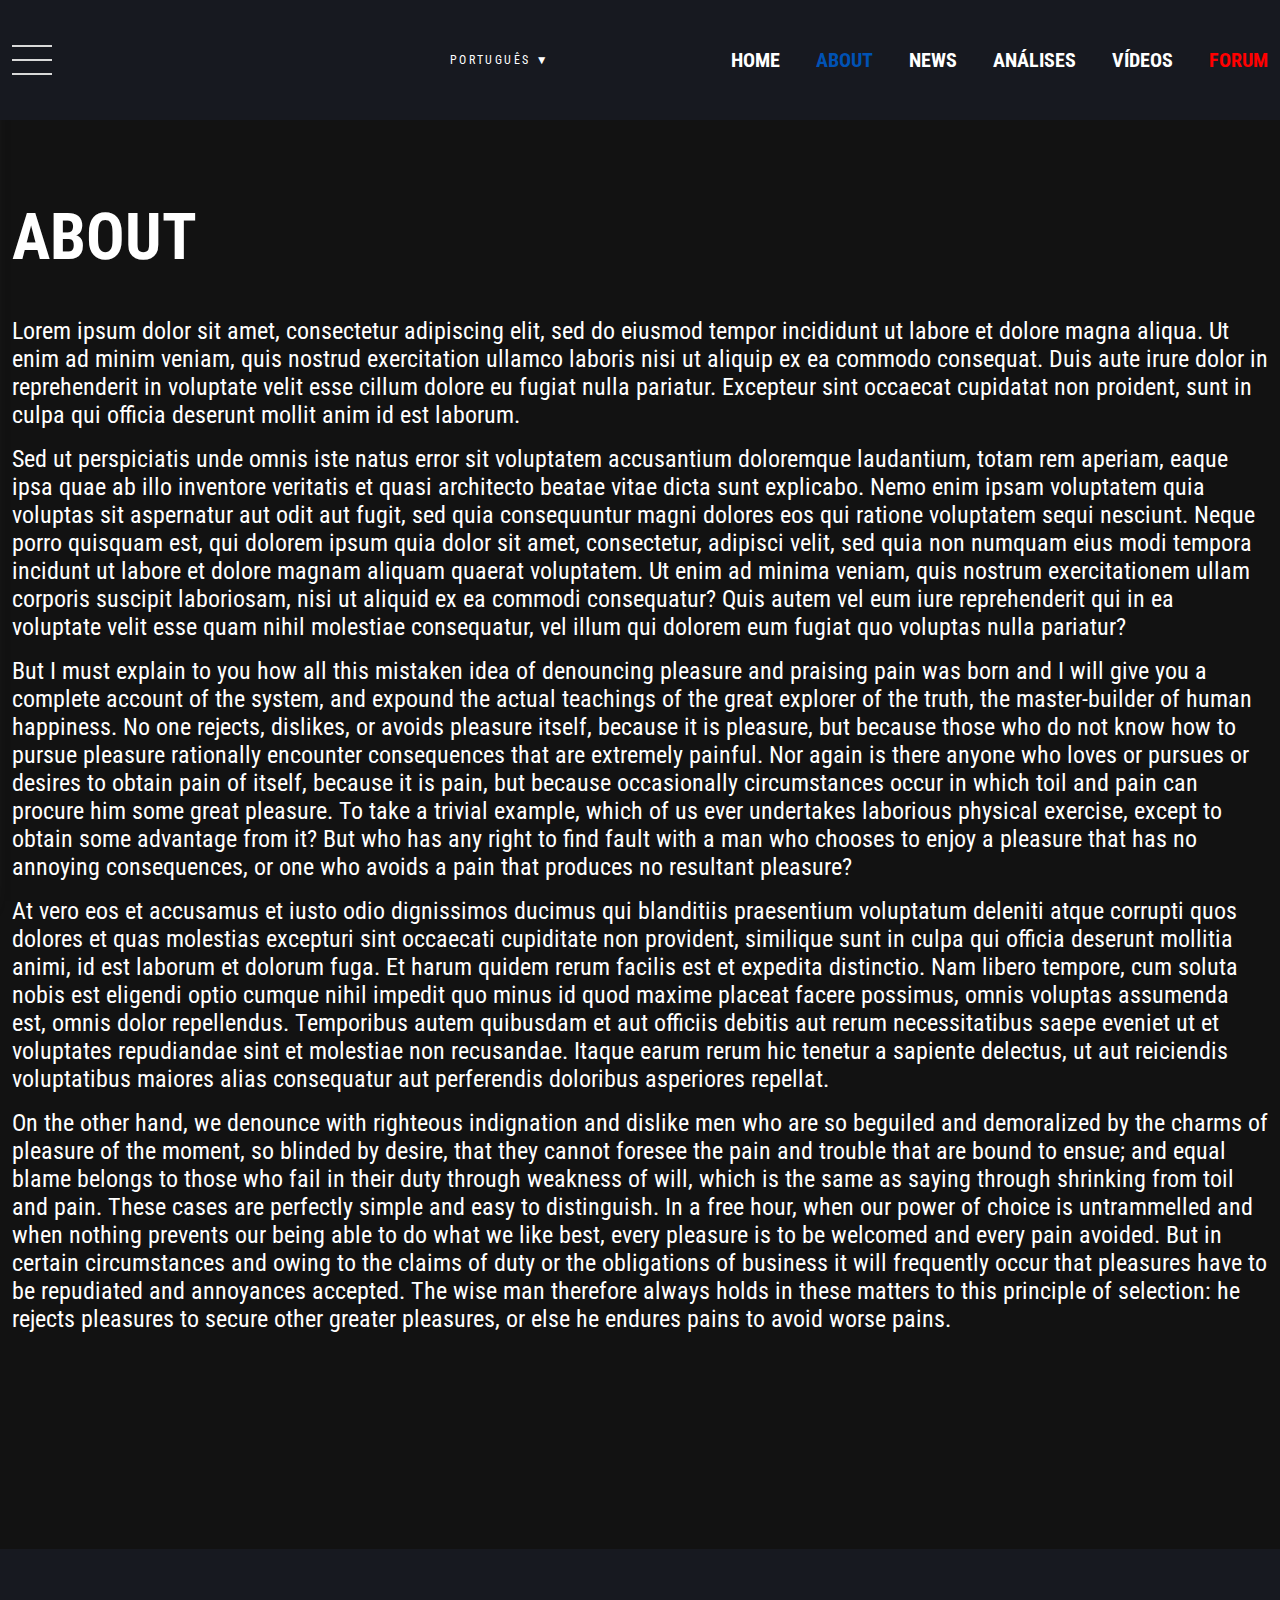
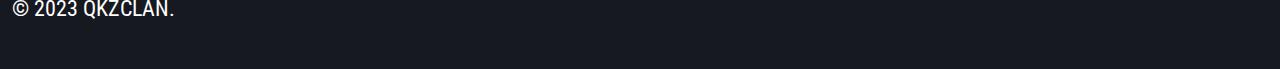
==== commit 6ae3acb9: "Updates" ====
--- a/about/index.html
+++ b/about/index.html
@@ -1,4 +1,4 @@
-<!DOCTYPE html><html><head><meta charSet="utf-8"/><meta http-equiv="x-ua-compatible" content="ie=edge"/><meta name="viewport" content="width=device-width, initial-scale=1, shrink-to-fit=no"/><meta name="generator" content="Gatsby 5.9.0"/><style data-href="/qkzclan/styles.90c131d42ec63659b137.css" data-identity="gatsby-global-css">@charset "UTF-8";@import url(https://fonts.googleapis.com/css2?family=Roboto+Condensed:wght@400;700&family=Roboto+Mono&display=swap);.main-menu-wrapper{align-items:center;background-color:#171920;display:flex;height:120px;left:0;position:fixed;top:0;transition:.25s;width:100%;z-index:2}.hide-menu{top:-120px}.main-menu{align-items:center;display:flex;justify-content:space-between}.side-menu{align-items:center;background-color:#171920;box-shadow:1px 1px 20px #646464;display:flex;flex-direction:column;justify-content:center;transform:translateX(-110%);width:200px}.side-menu,.side-menu-modal{height:100vh;position:fixed;transition:.25s}.side-menu-modal{pointer-events:none;top:0;width:100vw;z-index:2}.side-menu-modal-show{background-color:rgba(0,0,0,.5);pointer-events:all}.side-menu-show{transform:translateX(0)}.side-menu-links{display:flex;flex-direction:column;margin-top:50px}.side-menu-links a{margin-left:0!important;margin-top:36px}.side-menu-links a:last-child{color:red}.side-menu-links a:first-child{margin-top:0}.main-menu button{background-color:transparent;border:none;cursor:pointer}.bar1,.bar2,.bar3{background-color:#d9d9d9;height:2px;transition:.25s;width:40px}.bar2{margin:12px 0}.bar1-toggle{transform:rotate(45deg) translateY(10px) translateX(10px)}.bar2-toggle{width:0}.bar3-toggle{transform:rotate(-45deg) translateY(-10px) translateX(10px)}.toggle-button{cursor:pointer}.toggle-button-fixed{position:fixed;top:40px}.main-menu-links a,.side-menu-links a{color:#fff;font-size:20px;font-weight:700;margin-left:36px}.main-menu-links a:first-child{margin-left:0}.main-menu-links a:last-child{color:red}.active-link{color:#0052b4!important}@media (max-width:1250px){.main-menu-links{display:none}.main-menu{justify-content:space-evenly}}.lang-select{align-items:center;background-color:transparent;border:1px solid #272727;display:flex;height:45px;justify-content:center;position:relative;width:140px}.lang-item p,.lang-select p{color:#fff;font-size:12px;font-weight:400;letter-spacing:.2em;margin:0}.lang-item p{color:#000}.lang-select img{margin-right:7px;width:17px}.lang-options{background-color:#fff;border:1px solid #272727;bottom:-15px;display:none;padding:10px;position:absolute;transform:translateY(100%);width:100%;z-index:1}.lang-show{display:block}.lang-item a{display:flex;margin:5px 0;padding:5px 0}.lang-item a:hover{background-color:#e6e6e6}.footer{align-items:center;background-color:#171920;bottom:0;color:#fff;display:flex;font-size:22px;height:120px;width:100%}.footer p{margin:0}.about p{color:#fff;font-size:24px;line-height:28px}.about,.analises{padding:200px 0}.general-card h2{font-size:22px;font-weight:700;margin-bottom:10px}.general-card p{color:#fff;font-size:28px;font-weight:700;line-height:33px;width:348px}.general-card{height:290px;margin-bottom:40px;padding-left:50px;padding-top:150px;position:relative}.general-card img{height:100%;left:0;object-fit:cover;opacity:.3;position:absolute;top:0;width:100%;z-index:-1}/*!
+<!DOCTYPE html><html><head><meta charSet="utf-8"/><meta http-equiv="x-ua-compatible" content="ie=edge"/><meta name="viewport" content="width=device-width, initial-scale=1, shrink-to-fit=no"/><meta name="generator" content="Gatsby 5.9.0"/><style data-href="/qkzclan/styles.34f0bbf91ecb1d8d4ddf.css" data-identity="gatsby-global-css">@charset "UTF-8";@import url(https://fonts.googleapis.com/css2?family=Roboto+Condensed:wght@400;700&family=Roboto+Mono&display=swap);.main-menu-wrapper{align-items:center;background-color:#171920;display:flex;height:120px;left:0;position:fixed;top:0;transition:.25s;width:100%;z-index:2}.hide-menu{top:-120px}.main-menu{align-items:center;display:flex;justify-content:space-between}.side-menu{align-items:center;background-color:#171920;box-shadow:1px 1px 20px #646464;display:flex;flex-direction:column;justify-content:center;transform:translateX(-110%);width:200px}.side-menu,.side-menu-modal{height:100vh;position:fixed;transition:.25s}.side-menu-modal{pointer-events:none;top:0;width:100vw;z-index:2}.side-menu-modal-show{background-color:rgba(0,0,0,.5);pointer-events:all}.side-menu-show{transform:translateX(0)}.side-menu-links{display:flex;flex-direction:column;margin-top:50px}.side-menu-links a{margin-left:0!important;margin-top:36px}.side-menu-links a:last-child{color:red}.side-menu-links a:first-child{margin-top:0}.main-menu button{background-color:transparent;border:none;cursor:pointer}.bar1,.bar2,.bar3{background-color:#d9d9d9;height:2px;transition:.25s;width:40px}.bar2{margin:12px 0}.bar1-toggle{transform:rotate(45deg) translateY(10px) translateX(10px)}.bar2-toggle{width:0}.bar3-toggle{transform:rotate(-45deg) translateY(-10px) translateX(10px)}.toggle-button{cursor:pointer;margin-right:20px}.toggle-button-fixed{position:fixed;top:40px}.main-menu-links a,.side-menu-links a{color:#fff;font-size:20px;font-weight:700;margin-left:36px}.main-menu-links a:first-child{margin-left:0}.main-menu-links a:last-child{color:red}.active-link{color:#0052b4!important}@media (max-width:684px){.lang-select-wrapper{display:none}}@media (max-width:1250px){.main-menu-links{display:none}.main-menu{justify-content:space-evenly}}.lang-select{align-items:center;background-color:transparent;border:1px solid #272727;display:flex;height:45px;justify-content:center;position:relative;width:140px}.lang-item p,.lang-select p{color:#fff;font-size:12px;font-weight:400;letter-spacing:.2em;margin:0}.lang-item p{color:#000}.lang-select img{margin-right:7px;width:17px}.lang-options{background-color:#fff;border:1px solid #272727;bottom:-15px;display:none;padding:10px;position:absolute;transform:translateY(100%);width:100%;z-index:1}.lang-show{display:block}.lang-item a{display:flex;margin:5px 0;padding:5px 0}.lang-item a:hover{background-color:#e6e6e6}.footer{align-items:center;background-color:#171920;bottom:0;color:#fff;display:flex;font-size:22px;height:120px;width:100%}.footer p{margin:0}.about p{color:#fff;font-size:24px;line-height:28px}.about,.analises{padding:200px 0}.general-card h2{font-size:22px;font-weight:700;margin-bottom:10px}.general-card p{color:#fff;font-size:28px;font-weight:700;line-height:33px;width:348px}.general-card{height:290px;margin-bottom:40px;padding-left:50px;padding-top:150px;position:relative}.general-card img{height:100%;left:0;object-fit:cover;opacity:.3;position:absolute;top:0;width:100%;z-index:-1}/*!
  * animate.css - https://animate.style/
  * Version - 4.1.1
  * Licensed under the MIT license - http://opensource.org/licenses/MIT
@@ -8,10 +8,10 @@
  * Bootstrap  v5.3.0-alpha3 (https://getbootstrap.com/)
  * Copyright 2011-2023 The Bootstrap Authors
  * Licensed under MIT (https://github.com/twbs/bootstrap/blob/main/LICENSE)
- */:root,[data-bs-theme=light]{--bs-blue:#0d6efd;--bs-indigo:#6610f2;--bs-purple:#6f42c1;--bs-pink:#d63384;--bs-red:#dc3545;--bs-orange:#fd7e14;--bs-yellow:#ffc107;--bs-green:#198754;--bs-teal:#20c997;--bs-cyan:#0dcaf0;--bs-black:#000;--bs-white:#fff;--bs-gray:#6c757d;--bs-gray-dark:#343a40;--bs-gray-100:#f8f9fa;--bs-gray-200:#e9ecef;--bs-gray-300:#dee2e6;--bs-gray-400:#ced4da;--bs-gray-500:#adb5bd;--bs-gray-600:#6c757d;--bs-gray-700:#495057;--bs-gray-800:#343a40;--bs-gray-900:#212529;--bs-primary:#0d6efd;--bs-secondary:#6c757d;--bs-success:#198754;--bs-info:#0dcaf0;--bs-warning:#ffc107;--bs-danger:#dc3545;--bs-light:#f8f9fa;--bs-dark:#212529;--bs-primary-rgb:13,110,253;--bs-secondary-rgb:108,117,125;--bs-success-rgb:25,135,84;--bs-info-rgb:13,202,240;--bs-warning-rgb:255,193,7;--bs-danger-rgb:220,53,69;--bs-light-rgb:248,249,250;--bs-dark-rgb:33,37,41;--bs-primary-text-emphasis:#052c65;--bs-secondary-text-emphasis:#2b2f32;--bs-success-text-emphasis:#0a3622;--bs-info-text-emphasis:#055160;--bs-warning-text-emphasis:#664d03;--bs-danger-text-emphasis:#58151c;--bs-light-text-emphasis:#495057;--bs-dark-text-emphasis:#495057;--bs-primary-bg-subtle:#cfe2ff;--bs-secondary-bg-subtle:#e2e3e5;--bs-success-bg-subtle:#d1e7dd;--bs-info-bg-subtle:#cff4fc;--bs-warning-bg-subtle:#fff3cd;--bs-danger-bg-subtle:#f8d7da;--bs-light-bg-subtle:#fcfcfd;--bs-dark-bg-subtle:#ced4da;--bs-primary-border-subtle:#9ec5fe;--bs-secondary-border-subtle:#c4c8cb;--bs-success-border-subtle:#a3cfbb;--bs-info-border-subtle:#9eeaf9;--bs-warning-border-subtle:#ffe69c;--bs-danger-border-subtle:#f1aeb5;--bs-light-border-subtle:#e9ecef;--bs-dark-border-subtle:#adb5bd;--bs-white-rgb:255,255,255;--bs-black-rgb:0,0,0;--bs-font-sans-serif:system-ui,-apple-system,"Segoe UI",Roboto,"Helvetica Neue","Noto Sans","Liberation Sans",Arial,sans-serif,"Apple Color Emoji","Segoe UI Emoji","Segoe UI Symbol","Noto Color Emoji";--bs-font-monospace:SFMono-Regular,Menlo,Monaco,Consolas,"Liberation Mono","Courier New",monospace;--bs-gradient:linear-gradient(180deg,hsla(0,0%,100%,.15),hsla(0,0%,100%,0));--bs-body-font-family:var(--bs-font-sans-serif);--bs-body-font-size:1rem;--bs-body-font-weight:400;--bs-body-line-height:1.5;--bs-body-color:#212529;--bs-body-color-rgb:33,37,41;--bs-body-bg:#fff;--bs-body-bg-rgb:255,255,255;--bs-emphasis-color:#000;--bs-emphasis-color-rgb:0,0,0;--bs-secondary-color:rgba(33,37,41,.75);--bs-secondary-color-rgb:33,37,41;--bs-secondary-bg:#e9ecef;--bs-secondary-bg-rgb:233,236,239;--bs-tertiary-color:rgba(33,37,41,.5);--bs-tertiary-color-rgb:33,37,41;--bs-tertiary-bg:#f8f9fa;--bs-tertiary-bg-rgb:248,249,250;--bs-link-color:#0d6efd;--bs-link-color-rgb:13,110,253;--bs-link-decoration:underline;--bs-link-hover-color:#0a58ca;--bs-link-hover-color-rgb:10,88,202;--bs-code-color:#d63384;--bs-highlight-bg:#fff3cd;--bs-border-width:1px;--bs-border-style:solid;--bs-border-color:#dee2e6;--bs-border-color-translucent:rgba(0,0,0,.175);--bs-border-radius:0.375rem;--bs-border-radius-sm:0.25rem;--bs-border-radius-lg:0.5rem;--bs-border-radius-xl:1rem;--bs-border-radius-xxl:2rem;--bs-border-radius-2xl:var(--bs-border-radius-xxl);--bs-border-radius-pill:50rem;--bs-box-shadow:0 0.5rem 1rem rgba(0,0,0,.15);--bs-box-shadow-sm:0 0.125rem 0.25rem rgba(0,0,0,.075);--bs-box-shadow-lg:0 1rem 3rem rgba(0,0,0,.175);--bs-box-shadow-inset:inset 0 1px 2px rgba(0,0,0,.075);--bs-focus-ring-width:0.25rem;--bs-focus-ring-opacity:0.25;--bs-focus-ring-color:rgba(13,110,253,.25);--bs-form-valid-color:#198754;--bs-form-valid-border-color:#198754;--bs-form-invalid-color:#dc3545;--bs-form-invalid-border-color:#dc3545}[data-bs-theme=dark]{--bs-body-color:#adb5bd;--bs-body-color-rgb:173,181,189;--bs-body-bg:#212529;--bs-body-bg-rgb:33,37,41;--bs-emphasis-color:#fff;--bs-emphasis-color-rgb:255,255,255;--bs-secondary-color:rgba(173,181,189,.75);--bs-secondary-color-rgb:173,181,189;--bs-secondary-bg:#343a40;--bs-secondary-bg-rgb:52,58,64;--bs-tertiary-color:rgba(173,181,189,.5);--bs-tertiary-color-rgb:173,181,189;--bs-tertiary-bg:#2b3035;--bs-tertiary-bg-rgb:43,48,53;--bs-primary-text-emphasis:#6ea8fe;--bs-secondary-text-emphasis:#a7acb1;--bs-success-text-emphasis:#75b798;--bs-info-text-emphasis:#6edff6;--bs-warning-text-emphasis:#ffda6a;--bs-danger-text-emphasis:#ea868f;--bs-light-text-emphasis:#f8f9fa;--bs-dark-text-emphasis:#dee2e6;--bs-primary-bg-subtle:#031633;--bs-secondary-bg-subtle:#161719;--bs-success-bg-subtle:#051b11;--bs-info-bg-subtle:#032830;--bs-warning-bg-subtle:#332701;--bs-danger-bg-subtle:#2c0b0e;--bs-light-bg-subtle:#343a40;--bs-dark-bg-subtle:#1a1d20;--bs-primary-border-subtle:#084298;--bs-secondary-border-subtle:#41464b;--bs-success-border-subtle:#0f5132;--bs-info-border-subtle:#087990;--bs-warning-border-subtle:#997404;--bs-danger-border-subtle:#842029;--bs-light-border-subtle:#495057;--bs-dark-border-subtle:#343a40;--bs-link-color:#6ea8fe;--bs-link-hover-color:#8bb9fe;--bs-link-color-rgb:110,168,254;--bs-link-hover-color-rgb:139,185,254;--bs-code-color:#e685b5;--bs-border-color:#495057;--bs-border-color-translucent:hsla(0,0%,100%,.15);--bs-form-valid-color:#75b798;--bs-form-valid-border-color:#75b798;--bs-form-invalid-color:#ea868f;--bs-form-invalid-border-color:#ea868f;color-scheme:dark}*,:after,:before{box-sizing:border-box}@media (prefers-reduced-motion:no-preference){:root{scroll-behavior:smooth}}body{-webkit-text-size-adjust:100%;-webkit-tap-highlight-color:transparent;background-color:var(--bs-body-bg);color:var(--bs-body-color);font-family:var(--bs-body-font-family);font-size:var(--bs-body-font-size);font-weight:var(--bs-body-font-weight);line-height:var(--bs-body-line-height);margin:0;text-align:var(--bs-body-text-align)}hr{border:0;border-top:var(--bs-border-width) solid;color:inherit;margin:1rem 0;opacity:.25}.h1,.h2,.h3,.h4,.h5,.h6,h1,h2,h3,h4,h5,h6{color:var(--bs-heading-color,inherit);font-weight:500;line-height:1.2;margin-bottom:.5rem;margin-top:0}.h1,h1{font-size:calc(1.375rem + 1.5vw)}@media (min-width:1200px){.h1,h1{font-size:2.5rem}}.h2,h2{font-size:calc(1.325rem + .9vw)}@media (min-width:1200px){.h2,h2{font-size:2rem}}.h3,h3{font-size:calc(1.3rem + .6vw)}@media (min-width:1200px){.h3,h3{font-size:1.75rem}}.h4,h4{font-size:calc(1.275rem + .3vw)}@media (min-width:1200px){.h4,h4{font-size:1.5rem}}.h5,h5{font-size:1.25rem}.h6,h6{font-size:1rem}p{margin-bottom:1rem;margin-top:0}abbr[title]{cursor:help;-webkit-text-decoration:underline dotted;text-decoration:underline dotted;-webkit-text-decoration-skip-ink:none;text-decoration-skip-ink:none}address{font-style:normal;line-height:inherit;margin-bottom:1rem}ol,ul{padding-left:2rem}dl,ol,ul{margin-bottom:1rem;margin-top:0}ol ol,ol ul,ul ol,ul ul{margin-bottom:0}dt{font-weight:700}dd{margin-bottom:.5rem;margin-left:0}blockquote{margin:0 0 1rem}b,strong{font-weight:bolder}.small,small{font-size:.875em}.mark,mark{background-color:var(--bs-highlight-bg);padding:.1875em}sub,sup{font-size:.75em;line-height:0;position:relative;vertical-align:baseline}sub{bottom:-.25em}sup{top:-.5em}a{color:rgba(var(--bs-link-color-rgb),var(--bs-link-opacity,1));text-decoration:underline}a:hover{--bs-link-color-rgb:var(--bs-link-hover-color-rgb)}a:not([href]):not([class]),a:not([href]):not([class]):hover{color:inherit;text-decoration:none}code,kbd,pre,samp{font-family:var(--bs-font-monospace);font-size:1em}pre{display:block;font-size:.875em;margin-bottom:1rem;margin-top:0;overflow:auto}pre code{color:inherit;font-size:inherit;word-break:normal}code{word-wrap:break-word;color:var(--bs-code-color);font-size:.875em}a>code{color:inherit}kbd{background-color:var(--bs-body-color);border-radius:.25rem;color:var(--bs-body-bg);font-size:.875em;padding:.1875rem .375rem}kbd kbd{font-size:1em;padding:0}figure{margin:0 0 1rem}img,svg{vertical-align:middle}table{border-collapse:collapse;caption-side:bottom}caption{color:var(--bs-secondary-color);padding-bottom:.5rem;padding-top:.5rem;text-align:left}th{text-align:inherit;text-align:-webkit-match-parent}tbody,td,tfoot,th,thead,tr{border:0 solid;border-color:inherit}label{display:inline-block}button{border-radius:0}button:focus:not(:focus-visible){outline:0}button,input,optgroup,select,textarea{font-family:inherit;font-size:inherit;line-height:inherit;margin:0}button,select{text-transform:none}[role=button]{cursor:pointer}select{word-wrap:normal}select:disabled{opacity:1}[list]:not([type=date]):not([type=datetime-local]):not([type=month]):not([type=week]):not([type=time])::-webkit-calendar-picker-indicator{display:none!important}[type=button],[type=reset],[type=submit],button{-webkit-appearance:button}[type=button]:not(:disabled),[type=reset]:not(:disabled),[type=submit]:not(:disabled),button:not(:disabled){cursor:pointer}::-moz-focus-inner{border-style:none;padding:0}textarea{resize:vertical}fieldset{border:0;margin:0;min-width:0;padding:0}legend{float:left;font-size:calc(1.275rem + .3vw);line-height:inherit;margin-bottom:.5rem;padding:0;width:100%}@media (min-width:1200px){legend{font-size:1.5rem}}legend+*{clear:left}::-webkit-datetime-edit-day-field,::-webkit-datetime-edit-fields-wrapper,::-webkit-datetime-edit-hour-field,::-webkit-datetime-edit-minute,::-webkit-datetime-edit-month-field,::-webkit-datetime-edit-text,::-webkit-datetime-edit-year-field{padding:0}::-webkit-inner-spin-button{height:auto}[type=search]{-webkit-appearance:textfield;outline-offset:-2px}::-webkit-search-decoration{-webkit-appearance:none}::-webkit-color-swatch-wrapper{padding:0}::-webkit-file-upload-button{-webkit-appearance:button;font:inherit}::file-selector-button{-webkit-appearance:button;font:inherit}output{display:inline-block}iframe{border:0}summary{cursor:pointer;display:list-item}progress{vertical-align:baseline}[hidden]{display:none!important}.lead{font-size:1.25rem;font-weight:300}.display-1{font-size:calc(1.625rem + 4.5vw);font-weight:300;line-height:1.2}@media (min-width:1200px){.display-1{font-size:5rem}}.display-2{font-size:calc(1.575rem + 3.9vw);font-weight:300;line-height:1.2}@media (min-width:1200px){.display-2{font-size:4.5rem}}.display-3{font-size:calc(1.525rem + 3.3vw);font-weight:300;line-height:1.2}@media (min-width:1200px){.display-3{font-size:4rem}}.display-4{font-size:calc(1.475rem + 2.7vw);font-weight:300;line-height:1.2}@media (min-width:1200px){.display-4{font-size:3.5rem}}.display-5{font-size:calc(1.425rem + 2.1vw);font-weight:300;line-height:1.2}@media (min-width:1200px){.display-5{font-size:3rem}}.display-6{font-size:calc(1.375rem + 1.5vw);font-weight:300;line-height:1.2}@media (min-width:1200px){.display-6{font-size:2.5rem}}.list-inline,.list-unstyled{list-style:none;padding-left:0}.list-inline-item{display:inline-block}.list-inline-item:not(:last-child){margin-right:.5rem}.initialism{font-size:.875em;text-transform:uppercase}.blockquote{font-size:1.25rem;margin-bottom:1rem}.blockquote>:last-child{margin-bottom:0}.blockquote-footer{color:#6c757d;font-size:.875em;margin-bottom:1rem;margin-top:-1rem}.blockquote-footer:before{content:"— "}.img-fluid,.img-thumbnail{height:auto;max-width:100%}.img-thumbnail{background-color:var(--bs-body-bg);border:var(--bs-border-width) solid var(--bs-border-color);border-radius:var(--bs-border-radius);padding:.25rem}.figure{display:inline-block}.figure-img{line-height:1;margin-bottom:.5rem}.figure-caption{color:var(--bs-secondary-color);font-size:.875em}.container,.container-fluid,.container-lg,.container-md,.container-sm,.container-xl,.container-xxl{--bs-gutter-x:1.5rem;--bs-gutter-y:0;margin-left:auto;margin-right:auto;padding-left:calc(var(--bs-gutter-x)*.5);padding-right:calc(var(--bs-gutter-x)*.5);width:100%}@media (min-width:576px){.container,.container-sm{max-width:540px}}@media (min-width:768px){.container,.container-md,.container-sm{max-width:720px}}@media (min-width:992px){.container,.container-lg,.container-md,.container-sm{max-width:960px}}@media (min-width:1200px){.container,.container-lg,.container-md,.container-sm,.container-xl{max-width:1140px}}@media (min-width:1400px){.container,.container-lg,.container-md,.container-sm,.container-xl,.container-xxl{max-width:1320px}}:root{--bs-breakpoint-xs:0;--bs-breakpoint-sm:576px;--bs-breakpoint-md:768px;--bs-breakpoint-lg:992px;--bs-breakpoint-xl:1200px;--bs-breakpoint-xxl:1400px}.row{--bs-gutter-x:1.5rem;--bs-gutter-y:0;display:flex;flex-wrap:wrap;margin-left:calc(var(--bs-gutter-x)*-.5);margin-right:calc(var(--bs-gutter-x)*-.5);margin-top:calc(var(--bs-gutter-y)*-1)}.row>*{flex-shrink:0;margin-top:var(--bs-gutter-y);max-width:100%;padding-left:calc(var(--bs-gutter-x)*.5);padding-right:calc(var(--bs-gutter-x)*.5);width:100%}.col{flex:1 0}.row-cols-auto>*{flex:0 0 auto;width:auto}.row-cols-1>*{flex:0 0 auto;width:100%}.row-cols-2>*{flex:0 0 auto;width:50%}.row-cols-3>*{flex:0 0 auto;width:33.3333333333%}.row-cols-4>*{flex:0 0 auto;width:25%}.row-cols-5>*{flex:0 0 auto;width:20%}.row-cols-6>*{flex:0 0 auto;width:16.6666666667%}.col-auto{flex:0 0 auto;width:auto}.col-1{flex:0 0 auto;width:8.33333333%}.col-2{flex:0 0 auto;width:16.66666667%}.col-3{flex:0 0 auto;width:25%}.col-4{flex:0 0 auto;width:33.33333333%}.col-5{flex:0 0 auto;width:41.66666667%}.col-6{flex:0 0 auto;width:50%}.col-7{flex:0 0 auto;width:58.33333333%}.col-8{flex:0 0 auto;width:66.66666667%}.col-9{flex:0 0 auto;width:75%}.col-10{flex:0 0 auto;width:83.33333333%}.col-11{flex:0 0 auto;width:91.66666667%}.col-12{flex:0 0 auto;width:100%}.offset-1{margin-left:8.33333333%}.offset-2{margin-left:16.66666667%}.offset-3{margin-left:25%}.offset-4{margin-left:33.33333333%}.offset-5{margin-left:41.66666667%}.offset-6{margin-left:50%}.offset-7{margin-left:58.33333333%}.offset-8{margin-left:66.66666667%}.offset-9{margin-left:75%}.offset-10{margin-left:83.33333333%}.offset-11{margin-left:91.66666667%}.g-0,.gx-0{--bs-gutter-x:0}.g-0,.gy-0{--bs-gutter-y:0}.g-1,.gx-1{--bs-gutter-x:0.25rem}.g-1,.gy-1{--bs-gutter-y:0.25rem}.g-2,.gx-2{--bs-gutter-x:0.5rem}.g-2,.gy-2{--bs-gutter-y:0.5rem}.g-3,.gx-3{--bs-gutter-x:1rem}.g-3,.gy-3{--bs-gutter-y:1rem}.g-4,.gx-4{--bs-gutter-x:1.5rem}.g-4,.gy-4{--bs-gutter-y:1.5rem}.g-5,.gx-5{--bs-gutter-x:3rem}.g-5,.gy-5{--bs-gutter-y:3rem}@media (min-width:576px){.col-sm{flex:1 0}.row-cols-sm-auto>*{flex:0 0 auto;width:auto}.row-cols-sm-1>*{flex:0 0 auto;width:100%}.row-cols-sm-2>*{flex:0 0 auto;width:50%}.row-cols-sm-3>*{flex:0 0 auto;width:33.3333333333%}.row-cols-sm-4>*{flex:0 0 auto;width:25%}.row-cols-sm-5>*{flex:0 0 auto;width:20%}.row-cols-sm-6>*{flex:0 0 auto;width:16.6666666667%}.col-sm-auto{flex:0 0 auto;width:auto}.col-sm-1{flex:0 0 auto;width:8.33333333%}.col-sm-2{flex:0 0 auto;width:16.66666667%}.col-sm-3{flex:0 0 auto;width:25%}.col-sm-4{flex:0 0 auto;width:33.33333333%}.col-sm-5{flex:0 0 auto;width:41.66666667%}.col-sm-6{flex:0 0 auto;width:50%}.col-sm-7{flex:0 0 auto;width:58.33333333%}.col-sm-8{flex:0 0 auto;width:66.66666667%}.col-sm-9{flex:0 0 auto;width:75%}.col-sm-10{flex:0 0 auto;width:83.33333333%}.col-sm-11{flex:0 0 auto;width:91.66666667%}.col-sm-12{flex:0 0 auto;width:100%}.offset-sm-0{margin-left:0}.offset-sm-1{margin-left:8.33333333%}.offset-sm-2{margin-left:16.66666667%}.offset-sm-3{margin-left:25%}.offset-sm-4{margin-left:33.33333333%}.offset-sm-5{margin-left:41.66666667%}.offset-sm-6{margin-left:50%}.offset-sm-7{margin-left:58.33333333%}.offset-sm-8{margin-left:66.66666667%}.offset-sm-9{margin-left:75%}.offset-sm-10{margin-left:83.33333333%}.offset-sm-11{margin-left:91.66666667%}.g-sm-0,.gx-sm-0{--bs-gutter-x:0}.g-sm-0,.gy-sm-0{--bs-gutter-y:0}.g-sm-1,.gx-sm-1{--bs-gutter-x:0.25rem}.g-sm-1,.gy-sm-1{--bs-gutter-y:0.25rem}.g-sm-2,.gx-sm-2{--bs-gutter-x:0.5rem}.g-sm-2,.gy-sm-2{--bs-gutter-y:0.5rem}.g-sm-3,.gx-sm-3{--bs-gutter-x:1rem}.g-sm-3,.gy-sm-3{--bs-gutter-y:1rem}.g-sm-4,.gx-sm-4{--bs-gutter-x:1.5rem}.g-sm-4,.gy-sm-4{--bs-gutter-y:1.5rem}.g-sm-5,.gx-sm-5{--bs-gutter-x:3rem}.g-sm-5,.gy-sm-5{--bs-gutter-y:3rem}}@media (min-width:768px){.col-md{flex:1 0}.row-cols-md-auto>*{flex:0 0 auto;width:auto}.row-cols-md-1>*{flex:0 0 auto;width:100%}.row-cols-md-2>*{flex:0 0 auto;width:50%}.row-cols-md-3>*{flex:0 0 auto;width:33.3333333333%}.row-cols-md-4>*{flex:0 0 auto;width:25%}.row-cols-md-5>*{flex:0 0 auto;width:20%}.row-cols-md-6>*{flex:0 0 auto;width:16.6666666667%}.col-md-auto{flex:0 0 auto;width:auto}.col-md-1{flex:0 0 auto;width:8.33333333%}.col-md-2{flex:0 0 auto;width:16.66666667%}.col-md-3{flex:0 0 auto;width:25%}.col-md-4{flex:0 0 auto;width:33.33333333%}.col-md-5{flex:0 0 auto;width:41.66666667%}.col-md-6{flex:0 0 auto;width:50%}.col-md-7{flex:0 0 auto;width:58.33333333%}.col-md-8{flex:0 0 auto;width:66.66666667%}.col-md-9{flex:0 0 auto;width:75%}.col-md-10{flex:0 0 auto;width:83.33333333%}.col-md-11{flex:0 0 auto;width:91.66666667%}.col-md-12{flex:0 0 auto;width:100%}.offset-md-0{margin-left:0}.offset-md-1{margin-left:8.33333333%}.offset-md-2{margin-left:16.66666667%}.offset-md-3{margin-left:25%}.offset-md-4{margin-left:33.33333333%}.offset-md-5{margin-left:41.66666667%}.offset-md-6{margin-left:50%}.offset-md-7{margin-left:58.33333333%}.offset-md-8{margin-left:66.66666667%}.offset-md-9{margin-left:75%}.offset-md-10{margin-left:83.33333333%}.offset-md-11{margin-left:91.66666667%}.g-md-0,.gx-md-0{--bs-gutter-x:0}.g-md-0,.gy-md-0{--bs-gutter-y:0}.g-md-1,.gx-md-1{--bs-gutter-x:0.25rem}.g-md-1,.gy-md-1{--bs-gutter-y:0.25rem}.g-md-2,.gx-md-2{--bs-gutter-x:0.5rem}.g-md-2,.gy-md-2{--bs-gutter-y:0.5rem}.g-md-3,.gx-md-3{--bs-gutter-x:1rem}.g-md-3,.gy-md-3{--bs-gutter-y:1rem}.g-md-4,.gx-md-4{--bs-gutter-x:1.5rem}.g-md-4,.gy-md-4{--bs-gutter-y:1.5rem}.g-md-5,.gx-md-5{--bs-gutter-x:3rem}.g-md-5,.gy-md-5{--bs-gutter-y:3rem}}@media (min-width:992px){.col-lg{flex:1 0}.row-cols-lg-auto>*{flex:0 0 auto;width:auto}.row-cols-lg-1>*{flex:0 0 auto;width:100%}.row-cols-lg-2>*{flex:0 0 auto;width:50%}.row-cols-lg-3>*{flex:0 0 auto;width:33.3333333333%}.row-cols-lg-4>*{flex:0 0 auto;width:25%}.row-cols-lg-5>*{flex:0 0 auto;width:20%}.row-cols-lg-6>*{flex:0 0 auto;width:16.6666666667%}.col-lg-auto{flex:0 0 auto;width:auto}.col-lg-1{flex:0 0 auto;width:8.33333333%}.col-lg-2{flex:0 0 auto;width:16.66666667%}.col-lg-3{flex:0 0 auto;width:25%}.col-lg-4{flex:0 0 auto;width:33.33333333%}.col-lg-5{flex:0 0 auto;width:41.66666667%}.col-lg-6{flex:0 0 auto;width:50%}.col-lg-7{flex:0 0 auto;width:58.33333333%}.col-lg-8{flex:0 0 auto;width:66.66666667%}.col-lg-9{flex:0 0 auto;width:75%}.col-lg-10{flex:0 0 auto;width:83.33333333%}.col-lg-11{flex:0 0 auto;width:91.66666667%}.col-lg-12{flex:0 0 auto;width:100%}.offset-lg-0{margin-left:0}.offset-lg-1{margin-left:8.33333333%}.offset-lg-2{margin-left:16.66666667%}.offset-lg-3{margin-left:25%}.offset-lg-4{margin-left:33.33333333%}.offset-lg-5{margin-left:41.66666667%}.offset-lg-6{margin-left:50%}.offset-lg-7{margin-left:58.33333333%}.offset-lg-8{margin-left:66.66666667%}.offset-lg-9{margin-left:75%}.offset-lg-10{margin-left:83.33333333%}.offset-lg-11{margin-left:91.66666667%}.g-lg-0,.gx-lg-0{--bs-gutter-x:0}.g-lg-0,.gy-lg-0{--bs-gutter-y:0}.g-lg-1,.gx-lg-1{--bs-gutter-x:0.25rem}.g-lg-1,.gy-lg-1{--bs-gutter-y:0.25rem}.g-lg-2,.gx-lg-2{--bs-gutter-x:0.5rem}.g-lg-2,.gy-lg-2{--bs-gutter-y:0.5rem}.g-lg-3,.gx-lg-3{--bs-gutter-x:1rem}.g-lg-3,.gy-lg-3{--bs-gutter-y:1rem}.g-lg-4,.gx-lg-4{--bs-gutter-x:1.5rem}.g-lg-4,.gy-lg-4{--bs-gutter-y:1.5rem}.g-lg-5,.gx-lg-5{--bs-gutter-x:3rem}.g-lg-5,.gy-lg-5{--bs-gutter-y:3rem}}@media (min-width:1200px){.col-xl{flex:1 0}.row-cols-xl-auto>*{flex:0 0 auto;width:auto}.row-cols-xl-1>*{flex:0 0 auto;width:100%}.row-cols-xl-2>*{flex:0 0 auto;width:50%}.row-cols-xl-3>*{flex:0 0 auto;width:33.3333333333%}.row-cols-xl-4>*{flex:0 0 auto;width:25%}.row-cols-xl-5>*{flex:0 0 auto;width:20%}.row-cols-xl-6>*{flex:0 0 auto;width:16.6666666667%}.col-xl-auto{flex:0 0 auto;width:auto}.col-xl-1{flex:0 0 auto;width:8.33333333%}.col-xl-2{flex:0 0 auto;width:16.66666667%}.col-xl-3{flex:0 0 auto;width:25%}.col-xl-4{flex:0 0 auto;width:33.33333333%}.col-xl-5{flex:0 0 auto;width:41.66666667%}.col-xl-6{flex:0 0 auto;width:50%}.col-xl-7{flex:0 0 auto;width:58.33333333%}.col-xl-8{flex:0 0 auto;width:66.66666667%}.col-xl-9{flex:0 0 auto;width:75%}.col-xl-10{flex:0 0 auto;width:83.33333333%}.col-xl-11{flex:0 0 auto;width:91.66666667%}.col-xl-12{flex:0 0 auto;width:100%}.offset-xl-0{margin-left:0}.offset-xl-1{margin-left:8.33333333%}.offset-xl-2{margin-left:16.66666667%}.offset-xl-3{margin-left:25%}.offset-xl-4{margin-left:33.33333333%}.offset-xl-5{margin-left:41.66666667%}.offset-xl-6{margin-left:50%}.offset-xl-7{margin-left:58.33333333%}.offset-xl-8{margin-left:66.66666667%}.offset-xl-9{margin-left:75%}.offset-xl-10{margin-left:83.33333333%}.offset-xl-11{margin-left:91.66666667%}.g-xl-0,.gx-xl-0{--bs-gutter-x:0}.g-xl-0,.gy-xl-0{--bs-gutter-y:0}.g-xl-1,.gx-xl-1{--bs-gutter-x:0.25rem}.g-xl-1,.gy-xl-1{--bs-gutter-y:0.25rem}.g-xl-2,.gx-xl-2{--bs-gutter-x:0.5rem}.g-xl-2,.gy-xl-2{--bs-gutter-y:0.5rem}.g-xl-3,.gx-xl-3{--bs-gutter-x:1rem}.g-xl-3,.gy-xl-3{--bs-gutter-y:1rem}.g-xl-4,.gx-xl-4{--bs-gutter-x:1.5rem}.g-xl-4,.gy-xl-4{--bs-gutter-y:1.5rem}.g-xl-5,.gx-xl-5{--bs-gutter-x:3rem}.g-xl-5,.gy-xl-5{--bs-gutter-y:3rem}}@media (min-width:1400px){.col-xxl{flex:1 0}.row-cols-xxl-auto>*{flex:0 0 auto;width:auto}.row-cols-xxl-1>*{flex:0 0 auto;width:100%}.row-cols-xxl-2>*{flex:0 0 auto;width:50%}.row-cols-xxl-3>*{flex:0 0 auto;width:33.3333333333%}.row-cols-xxl-4>*{flex:0 0 auto;width:25%}.row-cols-xxl-5>*{flex:0 0 auto;width:20%}.row-cols-xxl-6>*{flex:0 0 auto;width:16.6666666667%}.col-xxl-auto{flex:0 0 auto;width:auto}.col-xxl-1{flex:0 0 auto;width:8.33333333%}.col-xxl-2{flex:0 0 auto;width:16.66666667%}.col-xxl-3{flex:0 0 auto;width:25%}.col-xxl-4{flex:0 0 auto;width:33.33333333%}.col-xxl-5{flex:0 0 auto;width:41.66666667%}.col-xxl-6{flex:0 0 auto;width:50%}.col-xxl-7{flex:0 0 auto;width:58.33333333%}.col-xxl-8{flex:0 0 auto;width:66.66666667%}.col-xxl-9{flex:0 0 auto;width:75%}.col-xxl-10{flex:0 0 auto;width:83.33333333%}.col-xxl-11{flex:0 0 auto;width:91.66666667%}.col-xxl-12{flex:0 0 auto;width:100%}.offset-xxl-0{margin-left:0}.offset-xxl-1{margin-left:8.33333333%}.offset-xxl-2{margin-left:16.66666667%}.offset-xxl-3{margin-left:25%}.offset-xxl-4{margin-left:33.33333333%}.offset-xxl-5{margin-left:41.66666667%}.offset-xxl-6{margin-left:50%}.offset-xxl-7{margin-left:58.33333333%}.offset-xxl-8{margin-left:66.66666667%}.offset-xxl-9{margin-left:75%}.offset-xxl-10{margin-left:83.33333333%}.offset-xxl-11{margin-left:91.66666667%}.g-xxl-0,.gx-xxl-0{--bs-gutter-x:0}.g-xxl-0,.gy-xxl-0{--bs-gutter-y:0}.g-xxl-1,.gx-xxl-1{--bs-gutter-x:0.25rem}.g-xxl-1,.gy-xxl-1{--bs-gutter-y:0.25rem}.g-xxl-2,.gx-xxl-2{--bs-gutter-x:0.5rem}.g-xxl-2,.gy-xxl-2{--bs-gutter-y:0.5rem}.g-xxl-3,.gx-xxl-3{--bs-gutter-x:1rem}.g-xxl-3,.gy-xxl-3{--bs-gutter-y:1rem}.g-xxl-4,.gx-xxl-4{--bs-gutter-x:1.5rem}.g-xxl-4,.gy-xxl-4{--bs-gutter-y:1.5rem}.g-xxl-5,.gx-xxl-5{--bs-gutter-x:3rem}.g-xxl-5,.gy-xxl-5{--bs-gutter-y:3rem}}.table{--bs-table-color:var(--bs-body-color);--bs-table-bg:transparent;--bs-table-border-color:var(--bs-border-color);--bs-table-accent-bg:transparent;--bs-table-striped-color:var(--bs-body-color);--bs-table-striped-bg:rgba(0,0,0,.05);--bs-table-active-color:var(--bs-body-color);--bs-table-active-bg:rgba(0,0,0,.1);--bs-table-hover-color:var(--bs-body-color);--bs-table-hover-bg:rgba(0,0,0,.075);border-color:var(--bs-table-border-color);color:var(--bs-table-color);margin-bottom:1rem;vertical-align:top;width:100%}.table>:not(caption)>*>*{background-color:var(--bs-table-bg);border-bottom-width:var(--bs-border-width);box-shadow:inset 0 0 0 9999px var(--bs-table-accent-bg);padding:.5rem}.table>tbody{vertical-align:inherit}.table>thead{vertical-align:bottom}.table-group-divider{border-top:calc(var(--bs-border-width)*2) solid}.caption-top{caption-side:top}.table-sm>:not(caption)>*>*{padding:.25rem}.table-bordered>:not(caption)>*{border-width:var(--bs-border-width) 0}.table-bordered>:not(caption)>*>*{border-width:0 var(--bs-border-width)}.table-borderless>:not(caption)>*>*{border-bottom-width:0}.table-borderless>:not(:first-child){border-top-width:0}.table-striped-columns>:not(caption)>tr>:nth-child(2n),.table-striped>tbody>tr:nth-of-type(odd)>*{--bs-table-accent-bg:var(--bs-table-striped-bg);color:var(--bs-table-striped-color)}.table-active{--bs-table-accent-bg:var(--bs-table-active-bg);color:var(--bs-table-active-color)}.table-hover>tbody>tr:hover>*{--bs-table-accent-bg:var(--bs-table-hover-bg);color:var(--bs-table-hover-color)}.table-primary{--bs-table-color:#000;--bs-table-bg:#cfe2ff;--bs-table-border-color:#bacbe6;--bs-table-striped-bg:#c5d7f2;--bs-table-striped-color:#000;--bs-table-active-bg:#bacbe6;--bs-table-active-color:#000;--bs-table-hover-bg:#bfd1ec;--bs-table-hover-color:#000}.table-primary,.table-secondary{border-color:var(--bs-table-border-color);color:var(--bs-table-color)}.table-secondary{--bs-table-color:#000;--bs-table-bg:#e2e3e5;--bs-table-border-color:#cbccce;--bs-table-striped-bg:#d7d8da;--bs-table-striped-color:#000;--bs-table-active-bg:#cbccce;--bs-table-active-color:#000;--bs-table-hover-bg:#d1d2d4;--bs-table-hover-color:#000}.table-success{--bs-table-color:#000;--bs-table-bg:#d1e7dd;--bs-table-border-color:#bcd0c7;--bs-table-striped-bg:#c7dbd2;--bs-table-striped-color:#000;--bs-table-active-bg:#bcd0c7;--bs-table-active-color:#000;--bs-table-hover-bg:#c1d6cc;--bs-table-hover-color:#000}.table-info,.table-success{border-color:var(--bs-table-border-color);color:var(--bs-table-color)}.table-info{--bs-table-color:#000;--bs-table-bg:#cff4fc;--bs-table-border-color:#badce3;--bs-table-striped-bg:#c5e8ef;--bs-table-striped-color:#000;--bs-table-active-bg:#badce3;--bs-table-active-color:#000;--bs-table-hover-bg:#bfe2e9;--bs-table-hover-color:#000}.table-warning{--bs-table-color:#000;--bs-table-bg:#fff3cd;--bs-table-border-color:#e6dbb9;--bs-table-striped-bg:#f2e7c3;--bs-table-striped-color:#000;--bs-table-active-bg:#e6dbb9;--bs-table-active-color:#000;--bs-table-hover-bg:#ece1be;--bs-table-hover-color:#000}.table-danger,.table-warning{border-color:var(--bs-table-border-color);color:var(--bs-table-color)}.table-danger{--bs-table-color:#000;--bs-table-bg:#f8d7da;--bs-table-border-color:#dfc2c4;--bs-table-striped-bg:#eccccf;--bs-table-striped-color:#000;--bs-table-active-bg:#dfc2c4;--bs-table-active-color:#000;--bs-table-hover-bg:#e5c7ca;--bs-table-hover-color:#000}.table-light{--bs-table-color:#000;--bs-table-bg:#f8f9fa;--bs-table-border-color:#dfe0e1;--bs-table-striped-bg:#ecedee;--bs-table-striped-color:#000;--bs-table-active-bg:#dfe0e1;--bs-table-active-color:#000;--bs-table-hover-bg:#e5e6e7;--bs-table-hover-color:#000}.table-dark,.table-light{border-color:var(--bs-table-border-color);color:var(--bs-table-color)}.table-dark{--bs-table-color:#fff;--bs-table-bg:#212529;--bs-table-border-color:#373b3e;--bs-table-striped-bg:#2c3034;--bs-table-striped-color:#fff;--bs-table-active-bg:#373b3e;--bs-table-active-color:#fff;--bs-table-hover-bg:#323539;--bs-table-hover-color:#fff}.table-responsive{-webkit-overflow-scrolling:touch;overflow-x:auto}@media (max-width:575.98px){.table-responsive-sm{-webkit-overflow-scrolling:touch;overflow-x:auto}}@media (max-width:767.98px){.table-responsive-md{-webkit-overflow-scrolling:touch;overflow-x:auto}}@media (max-width:991.98px){.table-responsive-lg{-webkit-overflow-scrolling:touch;overflow-x:auto}}@media (max-width:1199.98px){.table-responsive-xl{-webkit-overflow-scrolling:touch;overflow-x:auto}}@media (max-width:1399.98px){.table-responsive-xxl{-webkit-overflow-scrolling:touch;overflow-x:auto}}.form-label{margin-bottom:.5rem}.col-form-label{font-size:inherit;line-height:1.5;margin-bottom:0;padding-bottom:calc(.375rem + var(--bs-border-width));padding-top:calc(.375rem + var(--bs-border-width))}.col-form-label-lg{font-size:1.25rem;padding-bottom:calc(.5rem + var(--bs-border-width));padding-top:calc(.5rem + var(--bs-border-width))}.col-form-label-sm{font-size:.875rem;padding-bottom:calc(.25rem + var(--bs-border-width));padding-top:calc(.25rem + var(--bs-border-width))}.form-text{color:var(--bs-secondary-color);font-size:.875em;margin-top:.25rem}.form-control{-webkit-appearance:none;appearance:none;background-clip:padding-box;background-color:var(--bs-body-bg);border:var(--bs-border-width) solid var(--bs-border-color);border-radius:var(--bs-border-radius);color:var(--bs-body-color);display:block;font-size:1rem;font-weight:400;line-height:1.5;padding:.375rem .75rem;transition:border-color .15s ease-in-out,box-shadow .15s ease-in-out;width:100%}@media (prefers-reduced-motion:reduce){.form-control{transition:none}}.form-control[type=file]{overflow:hidden}.form-control[type=file]:not(:disabled):not([readonly]){cursor:pointer}.form-control:focus{background-color:var(--bs-body-bg);border-color:#86b7fe;box-shadow:0 0 0 .25rem rgba(13,110,253,.25);color:var(--bs-body-color);outline:0}.form-control::-webkit-date-and-time-value{height:1.5em;margin:0;min-width:85px}.form-control::-webkit-datetime-edit{display:block;padding:0}.form-control::placeholder{color:var(--bs-secondary-color);opacity:1}.form-control:disabled{background-color:var(--bs-secondary-bg);opacity:1}.form-control::-webkit-file-upload-button{-webkit-margin-end:.75rem;background-color:var(--bs-tertiary-bg);border:0 solid;border-color:inherit;border-inline-end-width:var(--bs-border-width);border-radius:0;color:var(--bs-body-color);margin:-.375rem -.75rem;margin-inline-end:.75rem;padding:.375rem .75rem;pointer-events:none;-webkit-transition:color .15s ease-in-out,background-color .15s ease-in-out,border-color .15s ease-in-out,box-shadow .15s ease-in-out;transition:color .15s ease-in-out,background-color .15s ease-in-out,border-color .15s ease-in-out,box-shadow .15s ease-in-out}.form-control::file-selector-button{-webkit-margin-end:.75rem;background-color:var(--bs-tertiary-bg);border:0 solid;border-color:inherit;border-inline-end-width:var(--bs-border-width);border-radius:0;color:var(--bs-body-color);margin:-.375rem -.75rem;margin-inline-end:.75rem;padding:.375rem .75rem;pointer-events:none;transition:color .15s ease-in-out,background-color .15s ease-in-out,border-color .15s ease-in-out,box-shadow .15s ease-in-out}@media (prefers-reduced-motion:reduce){.form-control::-webkit-file-upload-button{-webkit-transition:none;transition:none}.form-control::file-selector-button{transition:none}}.form-control:hover:not(:disabled):not([readonly])::-webkit-file-upload-button{background-color:var(--bs-secondary-bg)}.form-control:hover:not(:disabled):not([readonly])::file-selector-button{background-color:var(--bs-secondary-bg)}.form-control-plaintext{background-color:transparent;border:solid transparent;border-width:var(--bs-border-width) 0;color:var(--bs-body-color);display:block;line-height:1.5;margin-bottom:0;padding:.375rem 0;width:100%}.form-control-plaintext:focus{outline:0}.form-control-plaintext.form-control-lg,.form-control-plaintext.form-control-sm{padding-left:0;padding-right:0}.form-control-sm{border-radius:var(--bs-border-radius-sm);font-size:.875rem;min-height:calc(1.5em + .5rem + var(--bs-border-width)*2);padding:.25rem .5rem}.form-control-sm::-webkit-file-upload-button{-webkit-margin-end:.5rem;margin:-.25rem -.5rem;margin-inline-end:.5rem;padding:.25rem .5rem}.form-control-sm::file-selector-button{-webkit-margin-end:.5rem;margin:-.25rem -.5rem;margin-inline-end:.5rem;padding:.25rem .5rem}.form-control-lg{border-radius:var(--bs-border-radius-lg);font-size:1.25rem;min-height:calc(1.5em + 1rem + var(--bs-border-width)*2);padding:.5rem 1rem}.form-control-lg::-webkit-file-upload-button{-webkit-margin-end:1rem;margin:-.5rem -1rem;margin-inline-end:1rem;padding:.5rem 1rem}.form-control-lg::file-selector-button{-webkit-margin-end:1rem;margin:-.5rem -1rem;margin-inline-end:1rem;padding:.5rem 1rem}textarea.form-control{min-height:calc(1.5em + .75rem + var(--bs-border-width)*2)}textarea.form-control-sm{min-height:calc(1.5em + .5rem + var(--bs-border-width)*2)}textarea.form-control-lg{min-height:calc(1.5em + 1rem + var(--bs-border-width)*2)}.form-control-color{height:calc(1.5em + .75rem + var(--bs-border-width)*2);padding:.375rem;width:3rem}.form-control-color:not(:disabled):not([readonly]){cursor:pointer}.form-control-color::-moz-color-swatch{border:0!important;border-radius:var(--bs-border-radius)}.form-control-color::-webkit-color-swatch{border:0!important;border-radius:var(--bs-border-radius)}.form-control-color.form-control-sm{height:calc(1.5em + .5rem + var(--bs-border-width)*2)}.form-control-color.form-control-lg{height:calc(1.5em + 1rem + var(--bs-border-width)*2)}.form-select{--bs-form-select-bg-img:url("data:image/svg+xml;charset=utf-8,%3Csvg xmlns='http://www.w3.org/2000/svg' viewBox='0 0 16 16'%3E%3Cpath fill='none' stroke='%23343a40' stroke-linecap='round' stroke-linejoin='round' stroke-width='2' d='m2 5 6 6 6-6'/%3E%3C/svg%3E");-webkit-appearance:none;appearance:none;background-color:var(--bs-body-bg);background-image:var(--bs-form-select-bg-img),var(--bs-form-select-bg-icon,none);background-position:right .75rem center;background-repeat:no-repeat;background-size:16px 12px;border:var(--bs-border-width) solid var(--bs-border-color);border-radius:var(--bs-border-radius);color:var(--bs-body-color);display:block;font-size:1rem;font-weight:400;line-height:1.5;padding:.375rem 2.25rem .375rem .75rem;transition:border-color .15s ease-in-out,box-shadow .15s ease-in-out;width:100%}@media (prefers-reduced-motion:reduce){.form-select{transition:none}}.form-select:focus{border-color:#86b7fe;box-shadow:0 0 0 .25rem rgba(13,110,253,.25);outline:0}.form-select[multiple],.form-select[size]:not([size="1"]){background-image:none;padding-right:.75rem}.form-select:disabled{background-color:var(--bs-secondary-bg)}.form-select:-moz-focusring{color:transparent;text-shadow:0 0 0 var(--bs-body-color)}.form-select-sm{border-radius:var(--bs-border-radius-sm);font-size:.875rem;padding-bottom:.25rem;padding-left:.5rem;padding-top:.25rem}.form-select-lg{border-radius:var(--bs-border-radius-lg);font-size:1.25rem;padding-bottom:.5rem;padding-left:1rem;padding-top:.5rem}[data-bs-theme=dark] .form-select{--bs-form-select-bg-img:url("data:image/svg+xml;charset=utf-8,%3Csvg xmlns='http://www.w3.org/2000/svg' viewBox='0 0 16 16'%3E%3Cpath fill='none' stroke='%23adb5bd' stroke-linecap='round' stroke-linejoin='round' stroke-width='2' d='m2 5 6 6 6-6'/%3E%3C/svg%3E")}.form-check{display:block;margin-bottom:.125rem;min-height:1.5rem;padding-left:1.5em}.form-check .form-check-input{float:left;margin-left:-1.5em}.form-check-reverse{padding-left:0;padding-right:1.5em;text-align:right}.form-check-reverse .form-check-input{float:right;margin-left:0;margin-right:-1.5em}.form-check-input{--bs-form-check-bg:var(--bs-body-bg);-webkit-appearance:none;appearance:none;background-color:var(--bs-form-check-bg);background-image:var(--bs-form-check-bg-image);background-position:50%;background-repeat:no-repeat;background-size:contain;border:var(--bs-border-width) solid var(--bs-border-color);height:1em;margin-top:.25em;-webkit-print-color-adjust:exact;print-color-adjust:exact;vertical-align:top;width:1em}.form-check-input[type=checkbox]{border-radius:.25em}.form-check-input[type=radio]{border-radius:50%}.form-check-input:active{filter:brightness(90%)}.form-check-input:focus{border-color:#86b7fe;box-shadow:0 0 0 .25rem rgba(13,110,253,.25);outline:0}.form-check-input:checked{background-color:#0d6efd;border-color:#0d6efd}.form-check-input:checked[type=checkbox]{--bs-form-check-bg-image:url("data:image/svg+xml;charset=utf-8,%3Csvg xmlns='http://www.w3.org/2000/svg' viewBox='0 0 20 20'%3E%3Cpath fill='none' stroke='%23fff' stroke-linecap='round' stroke-linejoin='round' stroke-width='3' d='m6 10 3 3 6-6'/%3E%3C/svg%3E")}.form-check-input:checked[type=radio]{--bs-form-check-bg-image:url("data:image/svg+xml;charset=utf-8,%3Csvg xmlns='http://www.w3.org/2000/svg' viewBox='-4 -4 8 8'%3E%3Ccircle r='2' fill='%23fff'/%3E%3C/svg%3E")}.form-check-input[type=checkbox]:indeterminate{--bs-form-check-bg-image:url("data:image/svg+xml;charset=utf-8,%3Csvg xmlns='http://www.w3.org/2000/svg' viewBox='0 0 20 20'%3E%3Cpath fill='none' stroke='%23fff' stroke-linecap='round' stroke-linejoin='round' stroke-width='3' d='M6 10h8'/%3E%3C/svg%3E");background-color:#0d6efd;border-color:#0d6efd}.form-check-input:disabled{filter:none;opacity:.5;pointer-events:none}.form-check-input:disabled~.form-check-label,.form-check-input[disabled]~.form-check-label{cursor:default;opacity:.5}.form-switch{padding-left:2.5em}.form-switch .form-check-input{--bs-form-switch-bg:url("data:image/svg+xml;charset=utf-8,%3Csvg xmlns='http://www.w3.org/2000/svg' viewBox='-4 -4 8 8'%3E%3Ccircle r='3' fill='rgba(0, 0, 0, 0.25)'/%3E%3C/svg%3E");background-image:var(--bs-form-switch-bg);background-position:0;border-radius:2em;margin-left:-2.5em;transition:background-position .15s ease-in-out;width:2em}@media (prefers-reduced-motion:reduce){.form-switch .form-check-input{transition:none}}.form-switch .form-check-input:focus{--bs-form-switch-bg:url("data:image/svg+xml;charset=utf-8,%3Csvg xmlns='http://www.w3.org/2000/svg' viewBox='-4 -4 8 8'%3E%3Ccircle r='3' fill='%2386b7fe'/%3E%3C/svg%3E")}.form-switch .form-check-input:checked{--bs-form-switch-bg:url("data:image/svg+xml;charset=utf-8,%3Csvg xmlns='http://www.w3.org/2000/svg' viewBox='-4 -4 8 8'%3E%3Ccircle r='3' fill='%23fff'/%3E%3C/svg%3E");background-position:100%}.form-switch.form-check-reverse{padding-left:0;padding-right:2.5em}.form-switch.form-check-reverse .form-check-input{margin-left:0;margin-right:-2.5em}.form-check-inline{display:inline-block;margin-right:1rem}.btn-check{clip:rect(0,0,0,0);pointer-events:none;position:absolute}.btn-check:disabled+.btn,.btn-check[disabled]+.btn{filter:none;opacity:.65;pointer-events:none}[data-bs-theme=dark] .form-switch .form-check-input:not(:checked):not(:focus){--bs-form-switch-bg:url("data:image/svg+xml;charset=utf-8,%3Csvg xmlns='http://www.w3.org/2000/svg' viewBox='-4 -4 8 8'%3E%3Ccircle r='3' fill='rgba(255, 255, 255, 0.25)'/%3E%3C/svg%3E")}.form-range{-webkit-appearance:none;appearance:none;background-color:transparent;height:1.5rem;padding:0;width:100%}.form-range:focus{outline:0}.form-range:focus::-webkit-slider-thumb{box-shadow:0 0 0 1px #fff,0 0 0 .25rem rgba(13,110,253,.25)}.form-range:focus::-moz-range-thumb{box-shadow:0 0 0 1px #fff,0 0 0 .25rem rgba(13,110,253,.25)}.form-range::-moz-focus-outer{border:0}.form-range::-webkit-slider-thumb{-webkit-appearance:none;appearance:none;background-color:#0d6efd;border:0;border-radius:1rem;height:1rem;margin-top:-.25rem;-webkit-transition:background-color .15s ease-in-out,border-color .15s ease-in-out,box-shadow .15s ease-in-out;transition:background-color .15s ease-in-out,border-color .15s ease-in-out,box-shadow .15s ease-in-out;width:1rem}@media (prefers-reduced-motion:reduce){.form-range::-webkit-slider-thumb{-webkit-transition:none;transition:none}}.form-range::-webkit-slider-thumb:active{background-color:#b6d4fe}.form-range::-webkit-slider-runnable-track{background-color:var(--bs-tertiary-bg);border-color:transparent;border-radius:1rem;color:transparent;cursor:pointer;height:.5rem;width:100%}.form-range::-moz-range-thumb{appearance:none;background-color:#0d6efd;border:0;border-radius:1rem;height:1rem;-moz-transition:background-color .15s ease-in-out,border-color .15s ease-in-out,box-shadow .15s ease-in-out;transition:background-color .15s ease-in-out,border-color .15s ease-in-out,box-shadow .15s ease-in-out;width:1rem}@media (prefers-reduced-motion:reduce){.form-range::-moz-range-thumb{-moz-transition:none;transition:none}}.form-range::-moz-range-thumb:active{background-color:#b6d4fe}.form-range::-moz-range-track{background-color:var(--bs-tertiary-bg);border-color:transparent;border-radius:1rem;color:transparent;cursor:pointer;height:.5rem;width:100%}.form-range:disabled{pointer-events:none}.form-range:disabled::-webkit-slider-thumb{background-color:var(--bs-secondary-color)}.form-range:disabled::-moz-range-thumb{background-color:var(--bs-secondary-color)}.form-floating{position:relative}.form-floating>.form-control,.form-floating>.form-control-plaintext,.form-floating>.form-select{height:calc(3.5rem + var(--bs-border-width)*2);line-height:1.25}.form-floating>label{border:var(--bs-border-width) solid transparent;height:100%;left:0;overflow:hidden;padding:1rem .75rem;pointer-events:none;position:absolute;text-align:start;text-overflow:ellipsis;top:0;transform-origin:0 0;transition:opacity .1s ease-in-out,transform .1s ease-in-out;white-space:nowrap;z-index:2}@media (prefers-reduced-motion:reduce){.form-floating>label{transition:none}}.form-floating>.form-control,.form-floating>.form-control-plaintext{padding:1rem .75rem}.form-floating>.form-control-plaintext::placeholder,.form-floating>.form-control::placeholder{color:transparent}.form-floating>.form-control-plaintext:focus,.form-floating>.form-control-plaintext:not(:placeholder-shown),.form-floating>.form-control:focus,.form-floating>.form-control:not(:placeholder-shown){padding-bottom:.625rem;padding-top:1.625rem}.form-floating>.form-control-plaintext:-webkit-autofill,.form-floating>.form-control:-webkit-autofill{padding-bottom:.625rem;padding-top:1.625rem}.form-floating>.form-select{padding-bottom:.625rem;padding-top:1.625rem}.form-floating>.form-control-plaintext~label,.form-floating>.form-control:focus~label,.form-floating>.form-control:not(:placeholder-shown)~label,.form-floating>.form-select~label{color:rgba(var(--bs-body-color-rgb),.65);transform:scale(.85) translateY(-.5rem) translateX(.15rem)}.form-floating>.form-control-plaintext~label:after,.form-floating>.form-control:focus~label:after,.form-floating>.form-control:not(:placeholder-shown)~label:after,.form-floating>.form-select~label:after{background-color:var(--bs-body-bg);border-radius:var(--bs-border-radius);content:"";height:1.5em;inset:1rem .375rem;position:absolute;z-index:-1}.form-floating>.form-control:-webkit-autofill~label{color:rgba(var(--bs-body-color-rgb),.65);transform:scale(.85) translateY(-.5rem) translateX(.15rem)}.form-floating>.form-control-plaintext~label{border-width:var(--bs-border-width) 0}.form-floating>:disabled~label{color:#6c757d}.form-floating>:disabled~label:after{background-color:var(--bs-secondary-bg)}.input-group{align-items:stretch;display:flex;flex-wrap:wrap;position:relative;width:100%}.input-group>.form-control,.input-group>.form-floating,.input-group>.form-select{flex:1 1 auto;min-width:0;position:relative;width:1%}.input-group>.form-control:focus,.input-group>.form-floating:focus-within,.input-group>.form-select:focus{z-index:5}.input-group .btn{position:relative;z-index:2}.input-group .btn:focus{z-index:5}.input-group-text{align-items:center;background-color:var(--bs-tertiary-bg);border:var(--bs-border-width) solid var(--bs-border-color);border-radius:var(--bs-border-radius);color:var(--bs-body-color);display:flex;font-size:1rem;font-weight:400;line-height:1.5;padding:.375rem .75rem;text-align:center;white-space:nowrap}.input-group-lg>.btn,.input-group-lg>.form-control,.input-group-lg>.form-select,.input-group-lg>.input-group-text{border-radius:var(--bs-border-radius-lg);font-size:1.25rem;padding:.5rem 1rem}.input-group-sm>.btn,.input-group-sm>.form-control,.input-group-sm>.form-select,.input-group-sm>.input-group-text{border-radius:var(--bs-border-radius-sm);font-size:.875rem;padding:.25rem .5rem}.input-group-lg>.form-select,.input-group-sm>.form-select{padding-right:3rem}.input-group.has-validation>.dropdown-toggle:nth-last-child(n+4),.input-group.has-validation>.form-floating:nth-last-child(n+3)>.form-control,.input-group.has-validation>.form-floating:nth-last-child(n+3)>.form-select,.input-group.has-validation>:nth-last-child(n+3):not(.dropdown-toggle):not(.dropdown-menu):not(.form-floating),.input-group:not(.has-validation)>.dropdown-toggle:nth-last-child(n+3),.input-group:not(.has-validation)>.form-floating:not(:last-child)>.form-control,.input-group:not(.has-validation)>.form-floating:not(:last-child)>.form-select,.input-group:not(.has-validation)>:not(:last-child):not(.dropdown-toggle):not(.dropdown-menu):not(.form-floating){border-bottom-right-radius:0;border-top-right-radius:0}.input-group>:not(:first-child):not(.dropdown-menu):not(.valid-tooltip):not(.valid-feedback):not(.invalid-tooltip):not(.invalid-feedback){border-bottom-left-radius:0;border-top-left-radius:0;margin-left:calc(var(--bs-border-width)*-1)}.input-group>.form-floating:not(:first-child)>.form-control,.input-group>.form-floating:not(:first-child)>.form-select{border-bottom-left-radius:0;border-top-left-radius:0}.valid-feedback{color:var(--bs-form-valid-color);display:none;font-size:.875em;margin-top:.25rem;width:100%}.valid-tooltip{background-color:var(--bs-success);border-radius:var(--bs-border-radius);color:#fff;display:none;font-size:.875rem;margin-top:.1rem;max-width:100%;padding:.25rem .5rem;position:absolute;top:100%;z-index:5}.is-valid~.valid-feedback,.is-valid~.valid-tooltip,.was-validated :valid~.valid-feedback,.was-validated :valid~.valid-tooltip{display:block}.form-control.is-valid,.was-validated .form-control:valid{background-image:url("data:image/svg+xml;charset=utf-8,%3Csvg xmlns='http://www.w3.org/2000/svg' viewBox='0 0 8 8'%3E%3Cpath fill='%23198754' d='M2.3 6.73.6 4.53c-.4-1.04.46-1.4 1.1-.8l1.1 1.4 3.4-3.8c.6-.63 1.6-.27 1.2.7l-4 4.6c-.43.5-.8.4-1.1.1z'/%3E%3C/svg%3E");background-position:right calc(.375em + .1875rem) center;background-repeat:no-repeat;background-size:calc(.75em + .375rem) calc(.75em + .375rem);border-color:var(--bs-form-valid-border-color);padding-right:calc(1.5em + .75rem)}.form-control.is-valid:focus,.was-validated .form-control:valid:focus{border-color:var(--bs-form-valid-border-color);box-shadow:0 0 0 .25rem rgba(var(--bs-success-rgb),.25)}.was-validated textarea.form-control:valid,textarea.form-control.is-valid{background-position:top calc(.375em + .1875rem) right calc(.375em + .1875rem);padding-right:calc(1.5em + .75rem)}.form-select.is-valid,.was-validated .form-select:valid{border-color:var(--bs-form-valid-border-color)}.form-select.is-valid:not([multiple]):not([size]),.form-select.is-valid:not([multiple])[size="1"],.was-validated .form-select:valid:not([multiple]):not([size]),.was-validated .form-select:valid:not([multiple])[size="1"]{--bs-form-select-bg-icon:url("data:image/svg+xml;charset=utf-8,%3Csvg xmlns='http://www.w3.org/2000/svg' viewBox='0 0 8 8'%3E%3Cpath fill='%23198754' d='M2.3 6.73.6 4.53c-.4-1.04.46-1.4 1.1-.8l1.1 1.4 3.4-3.8c.6-.63 1.6-.27 1.2.7l-4 4.6c-.43.5-.8.4-1.1.1z'/%3E%3C/svg%3E");background-position:right .75rem center,center right 2.25rem;background-size:16px 12px,calc(.75em + .375rem) calc(.75em + .375rem);padding-right:4.125rem}.form-select.is-valid:focus,.was-validated .form-select:valid:focus{border-color:var(--bs-form-valid-border-color);box-shadow:0 0 0 .25rem rgba(var(--bs-success-rgb),.25)}.form-control-color.is-valid,.was-validated .form-control-color:valid{width:calc(3.75rem + 1.5em)}.form-check-input.is-valid,.was-validated .form-check-input:valid{border-color:var(--bs-form-valid-border-color)}.form-check-input.is-valid:checked,.was-validated .form-check-input:valid:checked{background-color:var(--bs-form-valid-color)}.form-check-input.is-valid:focus,.was-validated .form-check-input:valid:focus{box-shadow:0 0 0 .25rem rgba(var(--bs-success-rgb),.25)}.form-check-input.is-valid~.form-check-label,.was-validated .form-check-input:valid~.form-check-label{color:var(--bs-form-valid-color)}.form-check-inline .form-check-input~.valid-feedback{margin-left:.5em}.input-group>.form-control:not(:focus).is-valid,.input-group>.form-floating:not(:focus-within).is-valid,.input-group>.form-select:not(:focus).is-valid,.was-validated .input-group>.form-control:not(:focus):valid,.was-validated .input-group>.form-floating:not(:focus-within):valid,.was-validated .input-group>.form-select:not(:focus):valid{z-index:3}.invalid-feedback{color:var(--bs-form-invalid-color);display:none;font-size:.875em;margin-top:.25rem;width:100%}.invalid-tooltip{background-color:var(--bs-danger);border-radius:var(--bs-border-radius);color:#fff;display:none;font-size:.875rem;margin-top:.1rem;max-width:100%;padding:.25rem .5rem;position:absolute;top:100%;z-index:5}.is-invalid~.invalid-feedback,.is-invalid~.invalid-tooltip,.was-validated :invalid~.invalid-feedback,.was-validated :invalid~.invalid-tooltip{display:block}.form-control.is-invalid,.was-validated .form-control:invalid{background-image:url("data:image/svg+xml;charset=utf-8,%3Csvg xmlns='http://www.w3.org/2000/svg' width='12' height='12' fill='none' stroke='%23dc3545' viewBox='0 0 12 12'%3E%3Ccircle cx='6' cy='6' r='4.5'/%3E%3Cpath stroke-linejoin='round' d='M5.8 3.6h.4L6 6.5z'/%3E%3Ccircle cx='6' cy='8.2' r='.6' fill='%23dc3545' stroke='none'/%3E%3C/svg%3E");background-position:right calc(.375em + .1875rem) center;background-repeat:no-repeat;background-size:calc(.75em + .375rem) calc(.75em + .375rem);border-color:var(--bs-form-invalid-border-color);padding-right:calc(1.5em + .75rem)}.form-control.is-invalid:focus,.was-validated .form-control:invalid:focus{border-color:var(--bs-form-invalid-border-color);box-shadow:0 0 0 .25rem rgba(var(--bs-danger-rgb),.25)}.was-validated textarea.form-control:invalid,textarea.form-control.is-invalid{background-position:top calc(.375em + .1875rem) right calc(.375em + .1875rem);padding-right:calc(1.5em + .75rem)}.form-select.is-invalid,.was-validated .form-select:invalid{border-color:var(--bs-form-invalid-border-color)}.form-select.is-invalid:not([multiple]):not([size]),.form-select.is-invalid:not([multiple])[size="1"],.was-validated .form-select:invalid:not([multiple]):not([size]),.was-validated .form-select:invalid:not([multiple])[size="1"]{--bs-form-select-bg-icon:url("data:image/svg+xml;charset=utf-8,%3Csvg xmlns='http://www.w3.org/2000/svg' width='12' height='12' fill='none' stroke='%23dc3545' viewBox='0 0 12 12'%3E%3Ccircle cx='6' cy='6' r='4.5'/%3E%3Cpath stroke-linejoin='round' d='M5.8 3.6h.4L6 6.5z'/%3E%3Ccircle cx='6' cy='8.2' r='.6' fill='%23dc3545' stroke='none'/%3E%3C/svg%3E");background-position:right .75rem center,center right 2.25rem;background-size:16px 12px,calc(.75em + .375rem) calc(.75em + .375rem);padding-right:4.125rem}.form-select.is-invalid:focus,.was-validated .form-select:invalid:focus{border-color:var(--bs-form-invalid-border-color);box-shadow:0 0 0 .25rem rgba(var(--bs-danger-rgb),.25)}.form-control-color.is-invalid,.was-validated .form-control-color:invalid{width:calc(3.75rem + 1.5em)}.form-check-input.is-invalid,.was-validated .form-check-input:invalid{border-color:var(--bs-form-invalid-border-color)}.form-check-input.is-invalid:checked,.was-validated .form-check-input:invalid:checked{background-color:var(--bs-form-invalid-color)}.form-check-input.is-invalid:focus,.was-validated .form-check-input:invalid:focus{box-shadow:0 0 0 .25rem rgba(var(--bs-danger-rgb),.25)}.form-check-input.is-invalid~.form-check-label,.was-validated .form-check-input:invalid~.form-check-label{color:var(--bs-form-invalid-color)}.form-check-inline .form-check-input~.invalid-feedback{margin-left:.5em}.input-group>.form-control:not(:focus).is-invalid,.input-group>.form-floating:not(:focus-within).is-invalid,.input-group>.form-select:not(:focus).is-invalid,.was-validated .input-group>.form-control:not(:focus):invalid,.was-validated .input-group>.form-floating:not(:focus-within):invalid,.was-validated .input-group>.form-select:not(:focus):invalid{z-index:4}.btn{--bs-btn-padding-x:0.75rem;--bs-btn-padding-y:0.375rem;--bs-btn-font-family: ;--bs-btn-font-size:1rem;--bs-btn-font-weight:400;--bs-btn-line-height:1.5;--bs-btn-color:var(--bs-body-color);--bs-btn-bg:transparent;--bs-btn-border-width:var(--bs-border-width);--bs-btn-border-color:transparent;--bs-btn-border-radius:var(--bs-border-radius);--bs-btn-hover-border-color:transparent;--bs-btn-box-shadow:inset 0 1px 0 hsla(0,0%,100%,.15),0 1px 1px rgba(0,0,0,.075);--bs-btn-disabled-opacity:0.65;--bs-btn-focus-box-shadow:0 0 0 0.25rem rgba(var(--bs-btn-focus-shadow-rgb),.5);background-color:var(--bs-btn-bg);border:var(--bs-btn-border-width) solid var(--bs-btn-border-color);border-radius:var(--bs-btn-border-radius);color:var(--bs-btn-color);cursor:pointer;display:inline-block;font-family:var(--bs-btn-font-family);font-size:var(--bs-btn-font-size);font-weight:var(--bs-btn-font-weight);line-height:var(--bs-btn-line-height);padding:var(--bs-btn-padding-y) var(--bs-btn-padding-x);text-align:center;text-decoration:none;transition:color .15s ease-in-out,background-color .15s ease-in-out,border-color .15s ease-in-out,box-shadow .15s ease-in-out;-webkit-user-select:none;user-select:none;vertical-align:middle}@media (prefers-reduced-motion:reduce){.btn{transition:none}}.btn:hover{background-color:var(--bs-btn-hover-bg);border-color:var(--bs-btn-hover-border-color);color:var(--bs-btn-hover-color)}.btn-check+.btn:hover{background-color:var(--bs-btn-bg);border-color:var(--bs-btn-border-color);color:var(--bs-btn-color)}.btn:focus-visible{background-color:var(--bs-btn-hover-bg);border-color:var(--bs-btn-hover-border-color);box-shadow:var(--bs-btn-focus-box-shadow);color:var(--bs-btn-hover-color);outline:0}.btn-check:focus-visible+.btn{border-color:var(--bs-btn-hover-border-color);box-shadow:var(--bs-btn-focus-box-shadow);outline:0}.btn-check:checked+.btn,.btn.active,.btn.show,.btn:first-child:active,:not(.btn-check)+.btn:active{background-color:var(--bs-btn-active-bg);border-color:var(--bs-btn-active-border-color);color:var(--bs-btn-active-color)}.btn-check:checked+.btn:focus-visible,.btn.active:focus-visible,.btn.show:focus-visible,.btn:first-child:active:focus-visible,:not(.btn-check)+.btn:active:focus-visible{box-shadow:var(--bs-btn-focus-box-shadow)}.btn.disabled,.btn:disabled,fieldset:disabled .btn{background-color:var(--bs-btn-disabled-bg);border-color:var(--bs-btn-disabled-border-color);color:var(--bs-btn-disabled-color);opacity:var(--bs-btn-disabled-opacity);pointer-events:none}.btn-primary{--bs-btn-color:#fff;--bs-btn-bg:#0d6efd;--bs-btn-border-color:#0d6efd;--bs-btn-hover-color:#fff;--bs-btn-hover-bg:#0b5ed7;--bs-btn-hover-border-color:#0a58ca;--bs-btn-focus-shadow-rgb:49,132,253;--bs-btn-active-color:#fff;--bs-btn-active-bg:#0a58ca;--bs-btn-active-border-color:#0a53be;--bs-btn-active-shadow:inset 0 3px 5px rgba(0,0,0,.125);--bs-btn-disabled-color:#fff;--bs-btn-disabled-bg:#0d6efd;--bs-btn-disabled-border-color:#0d6efd}.btn-secondary{--bs-btn-color:#fff;--bs-btn-bg:#6c757d;--bs-btn-border-color:#6c757d;--bs-btn-hover-color:#fff;--bs-btn-hover-bg:#5c636a;--bs-btn-hover-border-color:#565e64;--bs-btn-focus-shadow-rgb:130,138,145;--bs-btn-active-color:#fff;--bs-btn-active-bg:#565e64;--bs-btn-active-border-color:#51585e;--bs-btn-active-shadow:inset 0 3px 5px rgba(0,0,0,.125);--bs-btn-disabled-color:#fff;--bs-btn-disabled-bg:#6c757d;--bs-btn-disabled-border-color:#6c757d}.btn-success{--bs-btn-color:#fff;--bs-btn-bg:#198754;--bs-btn-border-color:#198754;--bs-btn-hover-color:#fff;--bs-btn-hover-bg:#157347;--bs-btn-hover-border-color:#146c43;--bs-btn-focus-shadow-rgb:60,153,110;--bs-btn-active-color:#fff;--bs-btn-active-bg:#146c43;--bs-btn-active-border-color:#13653f;--bs-btn-active-shadow:inset 0 3px 5px rgba(0,0,0,.125);--bs-btn-disabled-color:#fff;--bs-btn-disabled-bg:#198754;--bs-btn-disabled-border-color:#198754}.btn-info{--bs-btn-color:#000;--bs-btn-bg:#0dcaf0;--bs-btn-border-color:#0dcaf0;--bs-btn-hover-color:#000;--bs-btn-hover-bg:#31d2f2;--bs-btn-hover-border-color:#25cff2;--bs-btn-focus-shadow-rgb:11,172,204;--bs-btn-active-color:#000;--bs-btn-active-bg:#3dd5f3;--bs-btn-active-border-color:#25cff2;--bs-btn-active-shadow:inset 0 3px 5px rgba(0,0,0,.125);--bs-btn-disabled-color:#000;--bs-btn-disabled-bg:#0dcaf0;--bs-btn-disabled-border-color:#0dcaf0}.btn-warning{--bs-btn-color:#000;--bs-btn-bg:#ffc107;--bs-btn-border-color:#ffc107;--bs-btn-hover-color:#000;--bs-btn-hover-bg:#ffca2c;--bs-btn-hover-border-color:#ffc720;--bs-btn-focus-shadow-rgb:217,164,6;--bs-btn-active-color:#000;--bs-btn-active-bg:#ffcd39;--bs-btn-active-border-color:#ffc720;--bs-btn-active-shadow:inset 0 3px 5px rgba(0,0,0,.125);--bs-btn-disabled-color:#000;--bs-btn-disabled-bg:#ffc107;--bs-btn-disabled-border-color:#ffc107}.btn-danger{--bs-btn-color:#fff;--bs-btn-bg:#dc3545;--bs-btn-border-color:#dc3545;--bs-btn-hover-color:#fff;--bs-btn-hover-bg:#bb2d3b;--bs-btn-hover-border-color:#b02a37;--bs-btn-focus-shadow-rgb:225,83,97;--bs-btn-active-color:#fff;--bs-btn-active-bg:#b02a37;--bs-btn-active-border-color:#a52834;--bs-btn-active-shadow:inset 0 3px 5px rgba(0,0,0,.125);--bs-btn-disabled-color:#fff;--bs-btn-disabled-bg:#dc3545;--bs-btn-disabled-border-color:#dc3545}.btn-light{--bs-btn-color:#000;--bs-btn-bg:#f8f9fa;--bs-btn-border-color:#f8f9fa;--bs-btn-hover-color:#000;--bs-btn-hover-bg:#d3d4d5;--bs-btn-hover-border-color:#c6c7c8;--bs-btn-focus-shadow-rgb:211,212,213;--bs-btn-active-color:#000;--bs-btn-active-bg:#c6c7c8;--bs-btn-active-border-color:#babbbc;--bs-btn-active-shadow:inset 0 3px 5px rgba(0,0,0,.125);--bs-btn-disabled-color:#000;--bs-btn-disabled-bg:#f8f9fa;--bs-btn-disabled-border-color:#f8f9fa}.btn-dark{--bs-btn-color:#fff;--bs-btn-bg:#212529;--bs-btn-border-color:#212529;--bs-btn-hover-color:#fff;--bs-btn-hover-bg:#424649;--bs-btn-hover-border-color:#373b3e;--bs-btn-focus-shadow-rgb:66,70,73;--bs-btn-active-color:#fff;--bs-btn-active-bg:#4d5154;--bs-btn-active-border-color:#373b3e;--bs-btn-active-shadow:inset 0 3px 5px rgba(0,0,0,.125);--bs-btn-disabled-color:#fff;--bs-btn-disabled-bg:#212529;--bs-btn-disabled-border-color:#212529}.btn-outline-primary{--bs-btn-color:#0d6efd;--bs-btn-border-color:#0d6efd;--bs-btn-hover-color:#fff;--bs-btn-hover-bg:#0d6efd;--bs-btn-hover-border-color:#0d6efd;--bs-btn-focus-shadow-rgb:13,110,253;--bs-btn-active-color:#fff;--bs-btn-active-bg:#0d6efd;--bs-btn-active-border-color:#0d6efd;--bs-btn-active-shadow:inset 0 3px 5px rgba(0,0,0,.125);--bs-btn-disabled-color:#0d6efd;--bs-btn-disabled-bg:transparent;--bs-btn-disabled-border-color:#0d6efd;--bs-gradient:none}.btn-outline-secondary{--bs-btn-color:#6c757d;--bs-btn-border-color:#6c757d;--bs-btn-hover-color:#fff;--bs-btn-hover-bg:#6c757d;--bs-btn-hover-border-color:#6c757d;--bs-btn-focus-shadow-rgb:108,117,125;--bs-btn-active-color:#fff;--bs-btn-active-bg:#6c757d;--bs-btn-active-border-color:#6c757d;--bs-btn-active-shadow:inset 0 3px 5px rgba(0,0,0,.125);--bs-btn-disabled-color:#6c757d;--bs-btn-disabled-bg:transparent;--bs-btn-disabled-border-color:#6c757d;--bs-gradient:none}.btn-outline-success{--bs-btn-color:#198754;--bs-btn-border-color:#198754;--bs-btn-hover-color:#fff;--bs-btn-hover-bg:#198754;--bs-btn-hover-border-color:#198754;--bs-btn-focus-shadow-rgb:25,135,84;--bs-btn-active-color:#fff;--bs-btn-active-bg:#198754;--bs-btn-active-border-color:#198754;--bs-btn-active-shadow:inset 0 3px 5px rgba(0,0,0,.125);--bs-btn-disabled-color:#198754;--bs-btn-disabled-bg:transparent;--bs-btn-disabled-border-color:#198754;--bs-gradient:none}.btn-outline-info{--bs-btn-color:#0dcaf0;--bs-btn-border-color:#0dcaf0;--bs-btn-hover-color:#000;--bs-btn-hover-bg:#0dcaf0;--bs-btn-hover-border-color:#0dcaf0;--bs-btn-focus-shadow-rgb:13,202,240;--bs-btn-active-color:#000;--bs-btn-active-bg:#0dcaf0;--bs-btn-active-border-color:#0dcaf0;--bs-btn-active-shadow:inset 0 3px 5px rgba(0,0,0,.125);--bs-btn-disabled-color:#0dcaf0;--bs-btn-disabled-bg:transparent;--bs-btn-disabled-border-color:#0dcaf0;--bs-gradient:none}.btn-outline-warning{--bs-btn-color:#ffc107;--bs-btn-border-color:#ffc107;--bs-btn-hover-color:#000;--bs-btn-hover-bg:#ffc107;--bs-btn-hover-border-color:#ffc107;--bs-btn-focus-shadow-rgb:255,193,7;--bs-btn-active-color:#000;--bs-btn-active-bg:#ffc107;--bs-btn-active-border-color:#ffc107;--bs-btn-active-shadow:inset 0 3px 5px rgba(0,0,0,.125);--bs-btn-disabled-color:#ffc107;--bs-btn-disabled-bg:transparent;--bs-btn-disabled-border-color:#ffc107;--bs-gradient:none}.btn-outline-danger{--bs-btn-color:#dc3545;--bs-btn-border-color:#dc3545;--bs-btn-hover-color:#fff;--bs-btn-hover-bg:#dc3545;--bs-btn-hover-border-color:#dc3545;--bs-btn-focus-shadow-rgb:220,53,69;--bs-btn-active-color:#fff;--bs-btn-active-bg:#dc3545;--bs-btn-active-border-color:#dc3545;--bs-btn-active-shadow:inset 0 3px 5px rgba(0,0,0,.125);--bs-btn-disabled-color:#dc3545;--bs-btn-disabled-bg:transparent;--bs-btn-disabled-border-color:#dc3545;--bs-gradient:none}.btn-outline-light{--bs-btn-color:#f8f9fa;--bs-btn-border-color:#f8f9fa;--bs-btn-hover-color:#000;--bs-btn-hover-bg:#f8f9fa;--bs-btn-hover-border-color:#f8f9fa;--bs-btn-focus-shadow-rgb:248,249,250;--bs-btn-active-color:#000;--bs-btn-active-bg:#f8f9fa;--bs-btn-active-border-color:#f8f9fa;--bs-btn-active-shadow:inset 0 3px 5px rgba(0,0,0,.125);--bs-btn-disabled-color:#f8f9fa;--bs-btn-disabled-bg:transparent;--bs-btn-disabled-border-color:#f8f9fa;--bs-gradient:none}.btn-outline-dark{--bs-btn-color:#212529;--bs-btn-border-color:#212529;--bs-btn-hover-color:#fff;--bs-btn-hover-bg:#212529;--bs-btn-hover-border-color:#212529;--bs-btn-focus-shadow-rgb:33,37,41;--bs-btn-active-color:#fff;--bs-btn-active-bg:#212529;--bs-btn-active-border-color:#212529;--bs-btn-active-shadow:inset 0 3px 5px rgba(0,0,0,.125);--bs-btn-disabled-color:#212529;--bs-btn-disabled-bg:transparent;--bs-btn-disabled-border-color:#212529;--bs-gradient:none}.btn-link{--bs-btn-font-weight:400;--bs-btn-color:var(--bs-link-color);--bs-btn-bg:transparent;--bs-btn-border-color:transparent;--bs-btn-hover-color:var(--bs-link-hover-color);--bs-btn-hover-border-color:transparent;--bs-btn-active-color:var(--bs-link-hover-color);--bs-btn-active-border-color:transparent;--bs-btn-disabled-color:#6c757d;--bs-btn-disabled-border-color:transparent;--bs-btn-box-shadow:0 0 0 #000;--bs-btn-focus-shadow-rgb:49,132,253;text-decoration:underline}.btn-link:focus-visible{color:var(--bs-btn-color)}.btn-link:hover{color:var(--bs-btn-hover-color)}.btn-group-lg>.btn,.btn-lg{--bs-btn-padding-y:0.5rem;--bs-btn-padding-x:1rem;--bs-btn-font-size:1.25rem;--bs-btn-border-radius:var(--bs-border-radius-lg)}.btn-group-sm>.btn,.btn-sm{--bs-btn-padding-y:0.25rem;--bs-btn-padding-x:0.5rem;--bs-btn-font-size:0.875rem;--bs-btn-border-radius:var(--bs-border-radius-sm)}.fade{transition:opacity .15s linear}@media (prefers-reduced-motion:reduce){.fade{transition:none}}.fade:not(.show){opacity:0}.collapse:not(.show){display:none}.collapsing{height:0;overflow:hidden;transition:height .35s ease}@media (prefers-reduced-motion:reduce){.collapsing{transition:none}}.collapsing.collapse-horizontal{height:auto;transition:width .35s ease;width:0}@media (prefers-reduced-motion:reduce){.collapsing.collapse-horizontal{transition:none}}.dropdown,.dropdown-center,.dropend,.dropstart,.dropup,.dropup-center{position:relative}.dropdown-toggle{white-space:nowrap}.dropdown-toggle:after{border-bottom:0;border-left:.3em solid transparent;border-right:.3em solid transparent;border-top:.3em solid;content:"";display:inline-block;margin-left:.255em;vertical-align:.255em}.dropdown-toggle:empty:after{margin-left:0}.dropdown-menu{--bs-dropdown-zindex:1000;--bs-dropdown-min-width:10rem;--bs-dropdown-padding-x:0;--bs-dropdown-padding-y:0.5rem;--bs-dropdown-spacer:0.125rem;--bs-dropdown-font-size:1rem;--bs-dropdown-color:var(--bs-body-color);--bs-dropdown-bg:var(--bs-body-bg);--bs-dropdown-border-color:var(--bs-border-color-translucent);--bs-dropdown-border-radius:var(--bs-border-radius);--bs-dropdown-border-width:var(--bs-border-width);--bs-dropdown-inner-border-radius:calc(var(--bs-border-radius) - var(--bs-border-width));--bs-dropdown-divider-bg:var(--bs-border-color-translucent);--bs-dropdown-divider-margin-y:0.5rem;--bs-dropdown-box-shadow:0 0.5rem 1rem rgba(0,0,0,.15);--bs-dropdown-link-color:var(--bs-body-color);--bs-dropdown-link-hover-color:var(--bs-body-color);--bs-dropdown-link-hover-bg:var(--bs-tertiary-bg);--bs-dropdown-link-active-color:#fff;--bs-dropdown-link-active-bg:#0d6efd;--bs-dropdown-link-disabled-color:var(--bs-tertiary-color);--bs-dropdown-item-padding-x:1rem;--bs-dropdown-item-padding-y:0.25rem;--bs-dropdown-header-color:#6c757d;--bs-dropdown-header-padding-x:1rem;--bs-dropdown-header-padding-y:0.5rem;background-clip:padding-box;background-color:var(--bs-dropdown-bg);border:var(--bs-dropdown-border-width) solid var(--bs-dropdown-border-color);border-radius:var(--bs-dropdown-border-radius);color:var(--bs-dropdown-color);display:none;font-size:var(--bs-dropdown-font-size);list-style:none;margin:0;min-width:var(--bs-dropdown-min-width);padding:var(--bs-dropdown-padding-y) var(--bs-dropdown-padding-x);position:absolute;text-align:left;z-index:var(--bs-dropdown-zindex)}.dropdown-menu[data-bs-popper]{left:0;margin-top:var(--bs-dropdown-spacer);top:100%}.dropdown-menu-start{--bs-position:start}.dropdown-menu-start[data-bs-popper]{left:0;right:auto}.dropdown-menu-end{--bs-position:end}.dropdown-menu-end[data-bs-popper]{left:auto;right:0}@media (min-width:576px){.dropdown-menu-sm-start{--bs-position:start}.dropdown-menu-sm-start[data-bs-popper]{left:0;right:auto}.dropdown-menu-sm-end{--bs-position:end}.dropdown-menu-sm-end[data-bs-popper]{left:auto;right:0}}@media (min-width:768px){.dropdown-menu-md-start{--bs-position:start}.dropdown-menu-md-start[data-bs-popper]{left:0;right:auto}.dropdown-menu-md-end{--bs-position:end}.dropdown-menu-md-end[data-bs-popper]{left:auto;right:0}}@media (min-width:992px){.dropdown-menu-lg-start{--bs-position:start}.dropdown-menu-lg-start[data-bs-popper]{left:0;right:auto}.dropdown-menu-lg-end{--bs-position:end}.dropdown-menu-lg-end[data-bs-popper]{left:auto;right:0}}@media (min-width:1200px){.dropdown-menu-xl-start{--bs-position:start}.dropdown-menu-xl-start[data-bs-popper]{left:0;right:auto}.dropdown-menu-xl-end{--bs-position:end}.dropdown-menu-xl-end[data-bs-popper]{left:auto;right:0}}@media (min-width:1400px){.dropdown-menu-xxl-start{--bs-position:start}.dropdown-menu-xxl-start[data-bs-popper]{left:0;right:auto}.dropdown-menu-xxl-end{--bs-position:end}.dropdown-menu-xxl-end[data-bs-popper]{left:auto;right:0}}.dropup .dropdown-menu[data-bs-popper]{bottom:100%;margin-bottom:var(--bs-dropdown-spacer);margin-top:0;top:auto}.dropup .dropdown-toggle:after{border-bottom:.3em solid;border-left:.3em solid transparent;border-right:.3em solid transparent;border-top:0;content:"";display:inline-block;margin-left:.255em;vertical-align:.255em}.dropup .dropdown-toggle:empty:after{margin-left:0}.dropend .dropdown-menu[data-bs-popper]{left:100%;margin-left:var(--bs-dropdown-spacer);margin-top:0;right:auto;top:0}.dropend .dropdown-toggle:after{border-bottom:.3em solid transparent;border-left:.3em solid;border-right:0;border-top:.3em solid transparent;content:"";display:inline-block;margin-left:.255em;vertical-align:.255em}.dropend .dropdown-toggle:empty:after{margin-left:0}.dropend .dropdown-toggle:after{vertical-align:0}.dropstart .dropdown-menu[data-bs-popper]{left:auto;margin-right:var(--bs-dropdown-spacer);margin-top:0;right:100%;top:0}.dropstart .dropdown-toggle:after{content:"";display:inline-block;display:none;margin-left:.255em;vertical-align:.255em}.dropstart .dropdown-toggle:before{border-bottom:.3em solid transparent;border-right:.3em solid;border-top:.3em solid transparent;content:"";display:inline-block;margin-right:.255em;vertical-align:.255em}.dropstart .dropdown-toggle:empty:after{margin-left:0}.dropstart .dropdown-toggle:before{vertical-align:0}.dropdown-divider{border-top:1px solid var(--bs-dropdown-divider-bg);height:0;margin:var(--bs-dropdown-divider-margin-y) 0;opacity:1;overflow:hidden}.dropdown-item{background-color:transparent;border:0;border-radius:var(--bs-dropdown-item-border-radius,0);clear:both;color:var(--bs-dropdown-link-color);display:block;font-weight:400;padding:var(--bs-dropdown-item-padding-y) var(--bs-dropdown-item-padding-x);text-align:inherit;text-decoration:none;white-space:nowrap;width:100%}.dropdown-item:focus,.dropdown-item:hover{background-color:var(--bs-dropdown-link-hover-bg);color:var(--bs-dropdown-link-hover-color)}.dropdown-item.active,.dropdown-item:active{background-color:var(--bs-dropdown-link-active-bg);color:var(--bs-dropdown-link-active-color);text-decoration:none}.dropdown-item.disabled,.dropdown-item:disabled{background-color:transparent;color:var(--bs-dropdown-link-disabled-color);pointer-events:none}.dropdown-menu.show{display:block}.dropdown-header{color:var(--bs-dropdown-header-color);display:block;font-size:.875rem;margin-bottom:0;padding:var(--bs-dropdown-header-padding-y) var(--bs-dropdown-header-padding-x);white-space:nowrap}.dropdown-item-text{color:var(--bs-dropdown-link-color);display:block;padding:var(--bs-dropdown-item-padding-y) var(--bs-dropdown-item-padding-x)}.dropdown-menu-dark{--bs-dropdown-color:#dee2e6;--bs-dropdown-bg:#343a40;--bs-dropdown-border-color:var(--bs-border-color-translucent);--bs-dropdown-box-shadow: ;--bs-dropdown-link-color:#dee2e6;--bs-dropdown-link-hover-color:#fff;--bs-dropdown-divider-bg:var(--bs-border-color-translucent);--bs-dropdown-link-hover-bg:hsla(0,0%,100%,.15);--bs-dropdown-link-active-color:#fff;--bs-dropdown-link-active-bg:#0d6efd;--bs-dropdown-link-disabled-color:#adb5bd;--bs-dropdown-header-color:#adb5bd}.btn-group,.btn-group-vertical{display:inline-flex;position:relative;vertical-align:middle}.btn-group-vertical>.btn,.btn-group>.btn{flex:1 1 auto;position:relative}.btn-group-vertical>.btn-check:checked+.btn,.btn-group-vertical>.btn-check:focus+.btn,.btn-group-vertical>.btn.active,.btn-group-vertical>.btn:active,.btn-group-vertical>.btn:focus,.btn-group-vertical>.btn:hover,.btn-group>.btn-check:checked+.btn,.btn-group>.btn-check:focus+.btn,.btn-group>.btn.active,.btn-group>.btn:active,.btn-group>.btn:focus,.btn-group>.btn:hover{z-index:1}.btn-toolbar{display:flex;flex-wrap:wrap;justify-content:flex-start}.btn-toolbar .input-group{width:auto}.btn-group{border-radius:var(--bs-border-radius)}.btn-group>.btn-group:not(:first-child),.btn-group>:not(.btn-check:first-child)+.btn{margin-left:calc(var(--bs-border-width)*-1)}.btn-group>.btn-group:not(:last-child)>.btn,.btn-group>.btn.dropdown-toggle-split:first-child,.btn-group>.btn:not(:last-child):not(.dropdown-toggle){border-bottom-right-radius:0;border-top-right-radius:0}.btn-group>.btn-group:not(:first-child)>.btn,.btn-group>.btn:nth-child(n+3),.btn-group>:not(.btn-check)+.btn{border-bottom-left-radius:0;border-top-left-radius:0}.dropdown-toggle-split{padding-left:.5625rem;padding-right:.5625rem}.dropdown-toggle-split:after,.dropend .dropdown-toggle-split:after,.dropup .dropdown-toggle-split:after{margin-left:0}.dropstart .dropdown-toggle-split:before{margin-right:0}.btn-group-sm>.btn+.dropdown-toggle-split,.btn-sm+.dropdown-toggle-split{padding-left:.375rem;padding-right:.375rem}.btn-group-lg>.btn+.dropdown-toggle-split,.btn-lg+.dropdown-toggle-split{padding-left:.75rem;padding-right:.75rem}.btn-group-vertical{align-items:flex-start;flex-direction:column;justify-content:center}.btn-group-vertical>.btn,.btn-group-vertical>.btn-group{width:100%}.btn-group-vertical>.btn-group:not(:first-child),.btn-group-vertical>.btn:not(:first-child){margin-top:calc(var(--bs-border-width)*-1)}.btn-group-vertical>.btn-group:not(:last-child)>.btn,.btn-group-vertical>.btn:not(:last-child):not(.dropdown-toggle){border-bottom-left-radius:0;border-bottom-right-radius:0}.btn-group-vertical>.btn-group:not(:first-child)>.btn,.btn-group-vertical>.btn~.btn{border-top-left-radius:0;border-top-right-radius:0}.nav{--bs-nav-link-padding-x:1rem;--bs-nav-link-padding-y:0.5rem;--bs-nav-link-font-weight: ;--bs-nav-link-color:var(--bs-link-color);--bs-nav-link-hover-color:var(--bs-link-hover-color);--bs-nav-link-disabled-color:var(--bs-secondary-color);display:flex;flex-wrap:wrap;list-style:none;margin-bottom:0;padding-left:0}.nav-link{background:0 0;border:0;color:var(--bs-nav-link-color);display:block;font-size:var(--bs-nav-link-font-size);font-weight:var(--bs-nav-link-font-weight);padding:var(--bs-nav-link-padding-y) var(--bs-nav-link-padding-x);text-decoration:none;transition:color .15s ease-in-out,background-color .15s ease-in-out,border-color .15s ease-in-out}@media (prefers-reduced-motion:reduce){.nav-link{transition:none}}.nav-link:focus,.nav-link:hover{color:var(--bs-nav-link-hover-color)}.nav-link:focus-visible{box-shadow:0 0 0 .25rem rgba(13,110,253,.25);outline:0}.nav-link.disabled{color:var(--bs-nav-link-disabled-color);cursor:default;pointer-events:none}.nav-tabs{--bs-nav-tabs-border-width:var(--bs-border-width);--bs-nav-tabs-border-color:var(--bs-border-color);--bs-nav-tabs-border-radius:var(--bs-border-radius);--bs-nav-tabs-link-hover-border-color:var(--bs-secondary-bg) var(--bs-secondary-bg) var(--bs-border-color);--bs-nav-tabs-link-active-color:var(--bs-emphasis-color);--bs-nav-tabs-link-active-bg:var(--bs-body-bg);--bs-nav-tabs-link-active-border-color:var(--bs-border-color) var(--bs-border-color) var(--bs-body-bg);border-bottom:var(--bs-nav-tabs-border-width) solid var(--bs-nav-tabs-border-color)}.nav-tabs .nav-link{border:var(--bs-nav-tabs-border-width) solid transparent;border-top-left-radius:var(--bs-nav-tabs-border-radius);border-top-right-radius:var(--bs-nav-tabs-border-radius);margin-bottom:calc(var(--bs-nav-tabs-border-width)*-1)}.nav-tabs .nav-link:focus,.nav-tabs .nav-link:hover{border-color:var(--bs-nav-tabs-link-hover-border-color);isolation:isolate}.nav-tabs .nav-link.disabled,.nav-tabs .nav-link:disabled{background-color:transparent;border-color:transparent;color:var(--bs-nav-link-disabled-color)}.nav-tabs .nav-item.show .nav-link,.nav-tabs .nav-link.active{background-color:var(--bs-nav-tabs-link-active-bg);border-color:var(--bs-nav-tabs-link-active-border-color);color:var(--bs-nav-tabs-link-active-color)}.nav-tabs .dropdown-menu{border-top-left-radius:0;border-top-right-radius:0;margin-top:calc(var(--bs-nav-tabs-border-width)*-1)}.nav-pills{--bs-nav-pills-border-radius:var(--bs-border-radius);--bs-nav-pills-link-active-color:#fff;--bs-nav-pills-link-active-bg:#0d6efd}.nav-pills .nav-link{border-radius:var(--bs-nav-pills-border-radius)}.nav-pills .nav-link:disabled{background-color:transparent;border-color:transparent;color:var(--bs-nav-link-disabled-color)}.nav-pills .nav-link.active,.nav-pills .show>.nav-link{background-color:var(--bs-nav-pills-link-active-bg);color:var(--bs-nav-pills-link-active-color)}.nav-underline{--bs-nav-underline-gap:1rem;--bs-nav-underline-border-width:0.125rem;--bs-nav-underline-link-active-color:var(--bs-emphasis-color);gap:var(--bs-nav-underline-gap)}.nav-underline .nav-link{border-bottom:var(--bs-nav-underline-border-width) solid transparent;padding-left:0;padding-right:0}.nav-underline .nav-link:focus,.nav-underline .nav-link:hover{border-bottom-color:currentcolor}.nav-underline .nav-link.active,.nav-underline .show>.nav-link{border-bottom-color:currentcolor;color:var(--bs-nav-underline-link-active-color);font-weight:700}.nav-fill .nav-item,.nav-fill>.nav-link{flex:1 1 auto;text-align:center}.nav-justified .nav-item,.nav-justified>.nav-link{flex-basis:0;flex-grow:1;text-align:center}.nav-fill .nav-item .nav-link,.nav-justified .nav-item .nav-link{width:100%}.tab-content>.tab-pane{display:none}.tab-content>.active{display:block}.navbar{--bs-navbar-padding-x:0;--bs-navbar-padding-y:0.5rem;--bs-navbar-color:rgba(var(--bs-emphasis-color-rgb),0.65);--bs-navbar-hover-color:rgba(var(--bs-emphasis-color-rgb),0.8);--bs-navbar-disabled-color:rgba(var(--bs-emphasis-color-rgb),0.3);--bs-navbar-active-color:rgba(var(--bs-emphasis-color-rgb),1);--bs-navbar-brand-padding-y:0.3125rem;--bs-navbar-brand-margin-end:1rem;--bs-navbar-brand-font-size:1.25rem;--bs-navbar-brand-color:rgba(var(--bs-emphasis-color-rgb),1);--bs-navbar-brand-hover-color:rgba(var(--bs-emphasis-color-rgb),1);--bs-navbar-nav-link-padding-x:0.5rem;--bs-navbar-toggler-padding-y:0.25rem;--bs-navbar-toggler-padding-x:0.75rem;--bs-navbar-toggler-font-size:1.25rem;--bs-navbar-toggler-icon-bg:url("data:image/svg+xml;charset=utf-8,%3Csvg xmlns='http://www.w3.org/2000/svg' viewBox='0 0 30 30'%3E%3Cpath stroke='rgba(33, 37, 41, 0.75)' stroke-linecap='round' stroke-miterlimit='10' stroke-width='2' d='M4 7h22M4 15h22M4 23h22'/%3E%3C/svg%3E");--bs-navbar-toggler-border-color:rgba(var(--bs-emphasis-color-rgb),0.15);--bs-navbar-toggler-border-radius:var(--bs-border-radius);--bs-navbar-toggler-focus-width:0.25rem;--bs-navbar-toggler-transition:box-shadow 0.15s ease-in-out;align-items:center;display:flex;flex-wrap:wrap;justify-content:space-between;padding:var(--bs-navbar-padding-y) var(--bs-navbar-padding-x);position:relative}.navbar>.container,.navbar>.container-fluid,.navbar>.container-lg,.navbar>.container-md,.navbar>.container-sm,.navbar>.container-xl,.navbar>.container-xxl{align-items:center;display:flex;flex-wrap:inherit;justify-content:space-between}.navbar-brand{color:var(--bs-navbar-brand-color);font-size:var(--bs-navbar-brand-font-size);margin-right:var(--bs-navbar-brand-margin-end);padding-bottom:var(--bs-navbar-brand-padding-y);padding-top:var(--bs-navbar-brand-padding-y);text-decoration:none;white-space:nowrap}.navbar-brand:focus,.navbar-brand:hover{color:var(--bs-navbar-brand-hover-color)}.navbar-nav{--bs-nav-link-padding-x:0;--bs-nav-link-padding-y:0.5rem;--bs-nav-link-font-weight: ;--bs-nav-link-color:var(--bs-navbar-color);--bs-nav-link-hover-color:var(--bs-navbar-hover-color);--bs-nav-link-disabled-color:var(--bs-navbar-disabled-color);display:flex;flex-direction:column;list-style:none;margin-bottom:0;padding-left:0}.navbar-nav .nav-link.active,.navbar-nav .nav-link.show{color:var(--bs-navbar-active-color)}.navbar-nav .dropdown-menu{position:static}.navbar-text{color:var(--bs-navbar-color);padding-bottom:.5rem;padding-top:.5rem}.navbar-text a,.navbar-text a:focus,.navbar-text a:hover{color:var(--bs-navbar-active-color)}.navbar-collapse{align-items:center;flex-basis:100%;flex-grow:1}.navbar-toggler{background-color:transparent;border:var(--bs-border-width) solid var(--bs-navbar-toggler-border-color);border-radius:var(--bs-navbar-toggler-border-radius);color:var(--bs-navbar-color);font-size:var(--bs-navbar-toggler-font-size);line-height:1;padding:var(--bs-navbar-toggler-padding-y) var(--bs-navbar-toggler-padding-x);transition:var(--bs-navbar-toggler-transition)}@media (prefers-reduced-motion:reduce){.navbar-toggler{transition:none}}.navbar-toggler:hover{text-decoration:none}.navbar-toggler:focus{box-shadow:0 0 0 var(--bs-navbar-toggler-focus-width);outline:0;text-decoration:none}.navbar-toggler-icon{background-image:var(--bs-navbar-toggler-icon-bg);background-position:50%;background-repeat:no-repeat;background-size:100%;display:inline-block;height:1.5em;vertical-align:middle;width:1.5em}.navbar-nav-scroll{max-height:var(--bs-scroll-height,75vh);overflow-y:auto}@media (min-width:576px){.navbar-expand-sm{flex-wrap:nowrap;justify-content:flex-start}.navbar-expand-sm .navbar-nav{flex-direction:row}.navbar-expand-sm .navbar-nav .dropdown-menu{position:absolute}.navbar-expand-sm .navbar-nav .nav-link{padding-left:var(--bs-navbar-nav-link-padding-x);padding-right:var(--bs-navbar-nav-link-padding-x)}.navbar-expand-sm .navbar-nav-scroll{overflow:visible}.navbar-expand-sm .navbar-collapse{display:flex!important;flex-basis:auto}.navbar-expand-sm .navbar-toggler{display:none}.navbar-expand-sm .offcanvas{background-color:transparent!important;border:0!important;flex-grow:1;height:auto!important;position:static;transform:none!important;transition:none;visibility:visible!important;width:auto!important;z-index:auto}.navbar-expand-sm .offcanvas .offcanvas-header{display:none}.navbar-expand-sm .offcanvas .offcanvas-body{display:flex;flex-grow:0;overflow-y:visible;padding:0}}@media (min-width:768px){.navbar-expand-md{flex-wrap:nowrap;justify-content:flex-start}.navbar-expand-md .navbar-nav{flex-direction:row}.navbar-expand-md .navbar-nav .dropdown-menu{position:absolute}.navbar-expand-md .navbar-nav .nav-link{padding-left:var(--bs-navbar-nav-link-padding-x);padding-right:var(--bs-navbar-nav-link-padding-x)}.navbar-expand-md .navbar-nav-scroll{overflow:visible}.navbar-expand-md .navbar-collapse{display:flex!important;flex-basis:auto}.navbar-expand-md .navbar-toggler{display:none}.navbar-expand-md .offcanvas{background-color:transparent!important;border:0!important;flex-grow:1;height:auto!important;position:static;transform:none!important;transition:none;visibility:visible!important;width:auto!important;z-index:auto}.navbar-expand-md .offcanvas .offcanvas-header{display:none}.navbar-expand-md .offcanvas .offcanvas-body{display:flex;flex-grow:0;overflow-y:visible;padding:0}}@media (min-width:992px){.navbar-expand-lg{flex-wrap:nowrap;justify-content:flex-start}.navbar-expand-lg .navbar-nav{flex-direction:row}.navbar-expand-lg .navbar-nav .dropdown-menu{position:absolute}.navbar-expand-lg .navbar-nav .nav-link{padding-left:var(--bs-navbar-nav-link-padding-x);padding-right:var(--bs-navbar-nav-link-padding-x)}.navbar-expand-lg .navbar-nav-scroll{overflow:visible}.navbar-expand-lg .navbar-collapse{display:flex!important;flex-basis:auto}.navbar-expand-lg .navbar-toggler{display:none}.navbar-expand-lg .offcanvas{background-color:transparent!important;border:0!important;flex-grow:1;height:auto!important;position:static;transform:none!important;transition:none;visibility:visible!important;width:auto!important;z-index:auto}.navbar-expand-lg .offcanvas .offcanvas-header{display:none}.navbar-expand-lg .offcanvas .offcanvas-body{display:flex;flex-grow:0;overflow-y:visible;padding:0}}@media (min-width:1200px){.navbar-expand-xl{flex-wrap:nowrap;justify-content:flex-start}.navbar-expand-xl .navbar-nav{flex-direction:row}.navbar-expand-xl .navbar-nav .dropdown-menu{position:absolute}.navbar-expand-xl .navbar-nav .nav-link{padding-left:var(--bs-navbar-nav-link-padding-x);padding-right:var(--bs-navbar-nav-link-padding-x)}.navbar-expand-xl .navbar-nav-scroll{overflow:visible}.navbar-expand-xl .navbar-collapse{display:flex!important;flex-basis:auto}.navbar-expand-xl .navbar-toggler{display:none}.navbar-expand-xl .offcanvas{background-color:transparent!important;border:0!important;flex-grow:1;height:auto!important;position:static;transform:none!important;transition:none;visibility:visible!important;width:auto!important;z-index:auto}.navbar-expand-xl .offcanvas .offcanvas-header{display:none}.navbar-expand-xl .offcanvas .offcanvas-body{display:flex;flex-grow:0;overflow-y:visible;padding:0}}@media (min-width:1400px){.navbar-expand-xxl{flex-wrap:nowrap;justify-content:flex-start}.navbar-expand-xxl .navbar-nav{flex-direction:row}.navbar-expand-xxl .navbar-nav .dropdown-menu{position:absolute}.navbar-expand-xxl .navbar-nav .nav-link{padding-left:var(--bs-navbar-nav-link-padding-x);padding-right:var(--bs-navbar-nav-link-padding-x)}.navbar-expand-xxl .navbar-nav-scroll{overflow:visible}.navbar-expand-xxl .navbar-collapse{display:flex!important;flex-basis:auto}.navbar-expand-xxl .navbar-toggler{display:none}.navbar-expand-xxl .offcanvas{background-color:transparent!important;border:0!important;flex-grow:1;height:auto!important;position:static;transform:none!important;transition:none;visibility:visible!important;width:auto!important;z-index:auto}.navbar-expand-xxl .offcanvas .offcanvas-header{display:none}.navbar-expand-xxl .offcanvas .offcanvas-body{display:flex;flex-grow:0;overflow-y:visible;padding:0}}.navbar-expand{flex-wrap:nowrap;justify-content:flex-start}.navbar-expand .navbar-nav{flex-direction:row}.navbar-expand .navbar-nav .dropdown-menu{position:absolute}.navbar-expand .navbar-nav .nav-link{padding-left:var(--bs-navbar-nav-link-padding-x);padding-right:var(--bs-navbar-nav-link-padding-x)}.navbar-expand .navbar-nav-scroll{overflow:visible}.navbar-expand .navbar-collapse{display:flex!important;flex-basis:auto}.navbar-expand .navbar-toggler{display:none}.navbar-expand .offcanvas{background-color:transparent!important;border:0!important;flex-grow:1;height:auto!important;position:static;transform:none!important;transition:none;visibility:visible!important;width:auto!important;z-index:auto}.navbar-expand .offcanvas .offcanvas-header{display:none}.navbar-expand .offcanvas .offcanvas-body{display:flex;flex-grow:0;overflow-y:visible;padding:0}.navbar-dark{--bs-navbar-color:hsla(0,0%,100%,.55);--bs-navbar-hover-color:hsla(0,0%,100%,.75);--bs-navbar-disabled-color:hsla(0,0%,100%,.25);--bs-navbar-active-color:#fff;--bs-navbar-brand-color:#fff;--bs-navbar-brand-hover-color:#fff;--bs-navbar-toggler-border-color:hsla(0,0%,100%,.1)}.navbar-dark,[data-bs-theme=dark] .navbar-toggler-icon{--bs-navbar-toggler-icon-bg:url("data:image/svg+xml;charset=utf-8,%3Csvg xmlns='http://www.w3.org/2000/svg' viewBox='0 0 30 30'%3E%3Cpath stroke='rgba(255, 255, 255, 0.55)' stroke-linecap='round' stroke-miterlimit='10' stroke-width='2' d='M4 7h22M4 15h22M4 23h22'/%3E%3C/svg%3E")}.card{--bs-card-spacer-y:1rem;--bs-card-spacer-x:1rem;--bs-card-title-spacer-y:0.5rem;--bs-card-title-color: ;--bs-card-subtitle-color: ;--bs-card-border-width:var(--bs-border-width);--bs-card-border-color:var(--bs-border-color-translucent);--bs-card-border-radius:var(--bs-border-radius);--bs-card-box-shadow: ;--bs-card-inner-border-radius:calc(var(--bs-border-radius) - var(--bs-border-width));--bs-card-cap-padding-y:0.5rem;--bs-card-cap-padding-x:1rem;--bs-card-cap-bg:rgba(var(--bs-body-color-rgb),0.03);--bs-card-cap-color: ;--bs-card-height: ;--bs-card-color: ;--bs-card-bg:var(--bs-body-bg);--bs-card-img-overlay-padding:1rem;--bs-card-group-margin:0.75rem;word-wrap:break-word;background-clip:border-box;background-color:var(--bs-card-bg);border:var(--bs-card-border-width) solid var(--bs-card-border-color);border-radius:var(--bs-card-border-radius);color:var(--bs-body-color);display:flex;flex-direction:column;height:var(--bs-card-height);min-width:0;position:relative}.card>hr{margin-left:0;margin-right:0}.card>.list-group{border-bottom:inherit;border-top:inherit}.card>.list-group:first-child{border-top-left-radius:var(--bs-card-inner-border-radius);border-top-right-radius:var(--bs-card-inner-border-radius);border-top-width:0}.card>.list-group:last-child{border-bottom-left-radius:var(--bs-card-inner-border-radius);border-bottom-right-radius:var(--bs-card-inner-border-radius);border-bottom-width:0}.card>.card-header+.list-group,.card>.list-group+.card-footer{border-top:0}.card-body{color:var(--bs-card-color);flex:1 1 auto;padding:var(--bs-card-spacer-y) var(--bs-card-spacer-x)}.card-title{color:var(--bs-card-title-color);margin-bottom:var(--bs-card-title-spacer-y)}.card-subtitle{color:var(--bs-card-subtitle-color);margin-top:calc(var(--bs-card-title-spacer-y)*-.5)}.card-subtitle,.card-text:last-child{margin-bottom:0}.card-link+.card-link{margin-left:var(--bs-card-spacer-x)}.card-header{background-color:var(--bs-card-cap-bg);border-bottom:var(--bs-card-border-width) solid var(--bs-card-border-color);color:var(--bs-card-cap-color);margin-bottom:0;padding:var(--bs-card-cap-padding-y) var(--bs-card-cap-padding-x)}.card-header:first-child{border-radius:var(--bs-card-inner-border-radius) var(--bs-card-inner-border-radius) 0 0}.card-footer{background-color:var(--bs-card-cap-bg);border-top:var(--bs-card-border-width) solid var(--bs-card-border-color);color:var(--bs-card-cap-color);padding:var(--bs-card-cap-padding-y) var(--bs-card-cap-padding-x)}.card-footer:last-child{border-radius:0 0 var(--bs-card-inner-border-radius) var(--bs-card-inner-border-radius)}.card-header-tabs{border-bottom:0;margin-bottom:calc(var(--bs-card-cap-padding-y)*-1);margin-left:calc(var(--bs-card-cap-padding-x)*-.5);margin-right:calc(var(--bs-card-cap-padding-x)*-.5)}.card-header-tabs .nav-link.active{background-color:var(--bs-card-bg);border-bottom-color:var(--bs-card-bg)}.card-header-pills{margin-left:calc(var(--bs-card-cap-padding-x)*-.5);margin-right:calc(var(--bs-card-cap-padding-x)*-.5)}.card-img-overlay{border-radius:var(--bs-card-inner-border-radius);bottom:0;left:0;padding:var(--bs-card-img-overlay-padding);position:absolute;right:0;top:0}.card-img,.card-img-bottom,.card-img-top{width:100%}.card-img,.card-img-top{border-top-left-radius:var(--bs-card-inner-border-radius);border-top-right-radius:var(--bs-card-inner-border-radius)}.card-img,.card-img-bottom{border-bottom-left-radius:var(--bs-card-inner-border-radius);border-bottom-right-radius:var(--bs-card-inner-border-radius)}.card-group>.card{margin-bottom:var(--bs-card-group-margin)}@media (min-width:576px){.card-group{display:flex;flex-flow:row wrap}.card-group>.card{flex:1 0;margin-bottom:0}.card-group>.card+.card{border-left:0;margin-left:0}.card-group>.card:not(:last-child){border-bottom-right-radius:0;border-top-right-radius:0}.card-group>.card:not(:last-child) .card-header,.card-group>.card:not(:last-child) .card-img-top{border-top-right-radius:0}.card-group>.card:not(:last-child) .card-footer,.card-group>.card:not(:last-child) .card-img-bottom{border-bottom-right-radius:0}.card-group>.card:not(:first-child){border-bottom-left-radius:0;border-top-left-radius:0}.card-group>.card:not(:first-child) .card-header,.card-group>.card:not(:first-child) .card-img-top{border-top-left-radius:0}.card-group>.card:not(:first-child) .card-footer,.card-group>.card:not(:first-child) .card-img-bottom{border-bottom-left-radius:0}}.accordion{--bs-accordion-color:var(--bs-body-color);--bs-accordion-bg:var(--bs-body-bg);--bs-accordion-transition:color 0.15s ease-in-out,background-color 0.15s ease-in-out,border-color 0.15s ease-in-out,box-shadow 0.15s ease-in-out,border-radius 0.15s ease;--bs-accordion-border-color:var(--bs-border-color);--bs-accordion-border-width:var(--bs-border-width);--bs-accordion-border-radius:var(--bs-border-radius);--bs-accordion-inner-border-radius:calc(var(--bs-border-radius) - var(--bs-border-width));--bs-accordion-btn-padding-x:1.25rem;--bs-accordion-btn-padding-y:1rem;--bs-accordion-btn-color:var(--bs-body-color);--bs-accordion-btn-bg:var(--bs-accordion-bg);--bs-accordion-btn-icon:url("data:image/svg+xml;charset=utf-8,%3Csvg xmlns='http://www.w3.org/2000/svg' fill='%23212529' viewBox='0 0 16 16'%3E%3Cpath fill-rule='evenodd' d='M1.646 4.646a.5.5 0 0 1 .708 0L8 10.293l5.646-5.647a.5.5 0 0 1 .708.708l-6 6a.5.5 0 0 1-.708 0l-6-6a.5.5 0 0 1 0-.708z'/%3E%3C/svg%3E");--bs-accordion-btn-icon-width:1.25rem;--bs-accordion-btn-icon-transform:rotate(-180deg);--bs-accordion-btn-icon-transition:transform 0.2s ease-in-out;--bs-accordion-btn-active-icon:url("data:image/svg+xml;charset=utf-8,%3Csvg xmlns='http://www.w3.org/2000/svg' fill='%23052c65' viewBox='0 0 16 16'%3E%3Cpath fill-rule='evenodd' d='M1.646 4.646a.5.5 0 0 1 .708 0L8 10.293l5.646-5.647a.5.5 0 0 1 .708.708l-6 6a.5.5 0 0 1-.708 0l-6-6a.5.5 0 0 1 0-.708z'/%3E%3C/svg%3E");--bs-accordion-btn-focus-border-color:#86b7fe;--bs-accordion-btn-focus-box-shadow:0 0 0 0.25rem rgba(13,110,253,.25);--bs-accordion-body-padding-x:1.25rem;--bs-accordion-body-padding-y:1rem;--bs-accordion-active-color:var(--bs-primary-text-emphasis);--bs-accordion-active-bg:var(--bs-primary-bg-subtle)}.accordion-button{align-items:center;background-color:var(--bs-accordion-btn-bg);border:0;border-radius:0;color:var(--bs-accordion-btn-color);display:flex;font-size:1rem;overflow-anchor:none;padding:var(--bs-accordion-btn-padding-y) var(--bs-accordion-btn-padding-x);position:relative;text-align:left;transition:var(--bs-accordion-transition);width:100%}@media (prefers-reduced-motion:reduce){.accordion-button{transition:none}}.accordion-button:not(.collapsed){background-color:var(--bs-accordion-active-bg);box-shadow:inset 0 calc(var(--bs-accordion-border-width)*-1) 0 var(--bs-accordion-border-color);color:var(--bs-accordion-active-color)}.accordion-button:not(.collapsed):after{background-image:var(--bs-accordion-btn-active-icon);transform:var(--bs-accordion-btn-icon-transform)}.accordion-button:after{background-image:var(--bs-accordion-btn-icon);background-repeat:no-repeat;background-size:var(--bs-accordion-btn-icon-width);content:"";flex-shrink:0;height:var(--bs-accordion-btn-icon-width);margin-left:auto;transition:var(--bs-accordion-btn-icon-transition);width:var(--bs-accordion-btn-icon-width)}@media (prefers-reduced-motion:reduce){.accordion-button:after{transition:none}}.accordion-button:hover{z-index:2}.accordion-button:focus{border-color:var(--bs-accordion-btn-focus-border-color);box-shadow:var(--bs-accordion-btn-focus-box-shadow);outline:0;z-index:3}.accordion-header{margin-bottom:0}.accordion-item{background-color:var(--bs-accordion-bg);border:var(--bs-accordion-border-width) solid var(--bs-accordion-border-color);color:var(--bs-accordion-color)}.accordion-item:first-of-type{border-top-left-radius:var(--bs-accordion-border-radius);border-top-right-radius:var(--bs-accordion-border-radius)}.accordion-item:first-of-type .accordion-button{border-top-left-radius:var(--bs-accordion-inner-border-radius);border-top-right-radius:var(--bs-accordion-inner-border-radius)}.accordion-item:not(:first-of-type){border-top:0}.accordion-item:last-of-type{border-bottom-left-radius:var(--bs-accordion-border-radius);border-bottom-right-radius:var(--bs-accordion-border-radius)}.accordion-item:last-of-type .accordion-button.collapsed{border-bottom-left-radius:var(--bs-accordion-inner-border-radius);border-bottom-right-radius:var(--bs-accordion-inner-border-radius)}.accordion-item:last-of-type .accordion-collapse{border-bottom-left-radius:var(--bs-accordion-border-radius);border-bottom-right-radius:var(--bs-accordion-border-radius)}.accordion-body{padding:var(--bs-accordion-body-padding-y) var(--bs-accordion-body-padding-x)}.accordion-flush .accordion-collapse{border-width:0}.accordion-flush .accordion-item{border-left:0;border-radius:0;border-right:0}.accordion-flush .accordion-item:first-child{border-top:0}.accordion-flush .accordion-item:last-child{border-bottom:0}.accordion-flush .accordion-item .accordion-button,.accordion-flush .accordion-item .accordion-button.collapsed{border-radius:0}[data-bs-theme=dark] .accordion-button:after{--bs-accordion-btn-icon:url("data:image/svg+xml;charset=utf-8,%3Csvg xmlns='http://www.w3.org/2000/svg' fill='%236ea8fe' viewBox='0 0 16 16'%3E%3Cpath fill-rule='evenodd' d='M1.646 4.646a.5.5 0 0 1 .708 0L8 10.293l5.646-5.647a.5.5 0 0 1 .708.708l-6 6a.5.5 0 0 1-.708 0l-6-6a.5.5 0 0 1 0-.708z'/%3E%3C/svg%3E");--bs-accordion-btn-active-icon:url("data:image/svg+xml;charset=utf-8,%3Csvg xmlns='http://www.w3.org/2000/svg' fill='%236ea8fe' viewBox='0 0 16 16'%3E%3Cpath fill-rule='evenodd' d='M1.646 4.646a.5.5 0 0 1 .708 0L8 10.293l5.646-5.647a.5.5 0 0 1 .708.708l-6 6a.5.5 0 0 1-.708 0l-6-6a.5.5 0 0 1 0-.708z'/%3E%3C/svg%3E")}.breadcrumb{--bs-breadcrumb-padding-x:0;--bs-breadcrumb-padding-y:0;--bs-breadcrumb-margin-bottom:1rem;--bs-breadcrumb-bg: ;--bs-breadcrumb-border-radius: ;--bs-breadcrumb-divider-color:var(--bs-secondary-color);--bs-breadcrumb-item-padding-x:0.5rem;--bs-breadcrumb-item-active-color:var(--bs-secondary-color);background-color:var(--bs-breadcrumb-bg);border-radius:var(--bs-breadcrumb-border-radius);display:flex;flex-wrap:wrap;font-size:var(--bs-breadcrumb-font-size);list-style:none;margin-bottom:var(--bs-breadcrumb-margin-bottom);padding:var(--bs-breadcrumb-padding-y) var(--bs-breadcrumb-padding-x)}.breadcrumb-item+.breadcrumb-item{padding-left:var(--bs-breadcrumb-item-padding-x)}.breadcrumb-item+.breadcrumb-item:before{color:var(--bs-breadcrumb-divider-color);content:var(--bs-breadcrumb-divider,"/");float:left;padding-right:var(--bs-breadcrumb-item-padding-x)}.breadcrumb-item.active{color:var(--bs-breadcrumb-item-active-color)}.pagination{--bs-pagination-padding-x:0.75rem;--bs-pagination-padding-y:0.375rem;--bs-pagination-font-size:1rem;--bs-pagination-color:var(--bs-link-color);--bs-pagination-bg:var(--bs-body-bg);--bs-pagination-border-width:var(--bs-border-width);--bs-pagination-border-color:var(--bs-border-color);--bs-pagination-border-radius:var(--bs-border-radius);--bs-pagination-hover-color:var(--bs-link-hover-color);--bs-pagination-hover-bg:var(--bs-tertiary-bg);--bs-pagination-hover-border-color:var(--bs-border-color);--bs-pagination-focus-color:var(--bs-link-hover-color);--bs-pagination-focus-bg:var(--bs-secondary-bg);--bs-pagination-focus-box-shadow:0 0 0 0.25rem rgba(13,110,253,.25);--bs-pagination-active-color:#fff;--bs-pagination-active-bg:#0d6efd;--bs-pagination-active-border-color:#0d6efd;--bs-pagination-disabled-color:var(--bs-secondary-color);--bs-pagination-disabled-bg:var(--bs-secondary-bg);--bs-pagination-disabled-border-color:var(--bs-border-color);display:flex;list-style:none;padding-left:0}.page-link{background-color:var(--bs-pagination-bg);border:var(--bs-pagination-border-width) solid var(--bs-pagination-border-color);color:var(--bs-pagination-color);display:block;font-size:var(--bs-pagination-font-size);padding:var(--bs-pagination-padding-y) var(--bs-pagination-padding-x);position:relative;text-decoration:none;transition:color .15s ease-in-out,background-color .15s ease-in-out,border-color .15s ease-in-out,box-shadow .15s ease-in-out}@media (prefers-reduced-motion:reduce){.page-link{transition:none}}.page-link:hover{background-color:var(--bs-pagination-hover-bg);border-color:var(--bs-pagination-hover-border-color);color:var(--bs-pagination-hover-color);z-index:2}.page-link:focus{background-color:var(--bs-pagination-focus-bg);box-shadow:var(--bs-pagination-focus-box-shadow);color:var(--bs-pagination-focus-color);outline:0;z-index:3}.active>.page-link,.page-link.active{background-color:var(--bs-pagination-active-bg);border-color:var(--bs-pagination-active-border-color);color:var(--bs-pagination-active-color);z-index:3}.disabled>.page-link,.page-link.disabled{background-color:var(--bs-pagination-disabled-bg);border-color:var(--bs-pagination-disabled-border-color);color:var(--bs-pagination-disabled-color);pointer-events:none}.page-item:not(:first-child) .page-link{margin-left:calc(var(--bs-border-width)*-1)}.page-item:first-child .page-link{border-bottom-left-radius:var(--bs-pagination-border-radius);border-top-left-radius:var(--bs-pagination-border-radius)}.page-item:last-child .page-link{border-bottom-right-radius:var(--bs-pagination-border-radius);border-top-right-radius:var(--bs-pagination-border-radius)}.pagination-lg{--bs-pagination-padding-x:1.5rem;--bs-pagination-padding-y:0.75rem;--bs-pagination-font-size:1.25rem;--bs-pagination-border-radius:var(--bs-border-radius-lg)}.pagination-sm{--bs-pagination-padding-x:0.5rem;--bs-pagination-padding-y:0.25rem;--bs-pagination-font-size:0.875rem;--bs-pagination-border-radius:var(--bs-border-radius-sm)}.badge{--bs-badge-padding-x:0.65em;--bs-badge-padding-y:0.35em;--bs-badge-font-size:0.75em;--bs-badge-font-weight:700;--bs-badge-color:#fff;--bs-badge-border-radius:var(--bs-border-radius);border-radius:var(--bs-badge-border-radius);color:var(--bs-badge-color);display:inline-block;font-size:var(--bs-badge-font-size);font-weight:var(--bs-badge-font-weight);line-height:1;padding:var(--bs-badge-padding-y) var(--bs-badge-padding-x);text-align:center;vertical-align:baseline;white-space:nowrap}.badge:empty{display:none}.btn .badge{position:relative;top:-1px}.alert{--bs-alert-bg:transparent;--bs-alert-padding-x:1rem;--bs-alert-padding-y:1rem;--bs-alert-margin-bottom:1rem;--bs-alert-color:inherit;--bs-alert-border-color:transparent;--bs-alert-border:var(--bs-border-width) solid var(--bs-alert-border-color);--bs-alert-border-radius:var(--bs-border-radius);--bs-alert-link-color:inherit;background-color:var(--bs-alert-bg);border:var(--bs-alert-border);border-radius:var(--bs-alert-border-radius);color:var(--bs-alert-color);margin-bottom:var(--bs-alert-margin-bottom);padding:var(--bs-alert-padding-y) var(--bs-alert-padding-x);position:relative}.alert-heading{color:inherit}.alert-link{color:var(--bs-alert-link-color);font-weight:700}.alert-dismissible{padding-right:3rem}.alert-dismissible .btn-close{padding:1.25rem 1rem;position:absolute;right:0;top:0;z-index:2}.alert-primary{--bs-alert-color:var(--bs-primary-text-emphasis);--bs-alert-bg:var(--bs-primary-bg-subtle);--bs-alert-border-color:var(--bs-primary-border-subtle);--bs-alert-link-color:var(--bs-primary-text-emphasis)}.alert-secondary{--bs-alert-color:var(--bs-secondary-text-emphasis);--bs-alert-bg:var(--bs-secondary-bg-subtle);--bs-alert-border-color:var(--bs-secondary-border-subtle);--bs-alert-link-color:var(--bs-secondary-text-emphasis)}.alert-success{--bs-alert-color:var(--bs-success-text-emphasis);--bs-alert-bg:var(--bs-success-bg-subtle);--bs-alert-border-color:var(--bs-success-border-subtle);--bs-alert-link-color:var(--bs-success-text-emphasis)}.alert-info{--bs-alert-color:var(--bs-info-text-emphasis);--bs-alert-bg:var(--bs-info-bg-subtle);--bs-alert-border-color:var(--bs-info-border-subtle);--bs-alert-link-color:var(--bs-info-text-emphasis)}.alert-warning{--bs-alert-color:var(--bs-warning-text-emphasis);--bs-alert-bg:var(--bs-warning-bg-subtle);--bs-alert-border-color:var(--bs-warning-border-subtle);--bs-alert-link-color:var(--bs-warning-text-emphasis)}.alert-danger{--bs-alert-color:var(--bs-danger-text-emphasis);--bs-alert-bg:var(--bs-danger-bg-subtle);--bs-alert-border-color:var(--bs-danger-border-subtle);--bs-alert-link-color:var(--bs-danger-text-emphasis)}.alert-light{--bs-alert-color:var(--bs-light-text-emphasis);--bs-alert-bg:var(--bs-light-bg-subtle);--bs-alert-border-color:var(--bs-light-border-subtle);--bs-alert-link-color:var(--bs-light-text-emphasis)}.alert-dark{--bs-alert-color:var(--bs-dark-text-emphasis);--bs-alert-bg:var(--bs-dark-bg-subtle);--bs-alert-border-color:var(--bs-dark-border-subtle);--bs-alert-link-color:var(--bs-dark-text-emphasis)}@keyframes progress-bar-stripes{0%{background-position-x:1rem}}.progress,.progress-stacked{--bs-progress-height:1rem;--bs-progress-font-size:0.75rem;--bs-progress-bg:var(--bs-secondary-bg);--bs-progress-border-radius:var(--bs-border-radius);--bs-progress-box-shadow:var(--bs-box-shadow-inset);--bs-progress-bar-color:#fff;--bs-progress-bar-bg:#0d6efd;--bs-progress-bar-transition:width 0.6s ease;background-color:var(--bs-progress-bg);border-radius:var(--bs-progress-border-radius);display:flex;font-size:var(--bs-progress-font-size);height:var(--bs-progress-height);overflow:hidden}.progress-bar{background-color:var(--bs-progress-bar-bg);color:var(--bs-progress-bar-color);display:flex;flex-direction:column;justify-content:center;overflow:hidden;text-align:center;transition:var(--bs-progress-bar-transition);white-space:nowrap}@media (prefers-reduced-motion:reduce){.progress-bar{transition:none}}.progress-bar-striped{background-image:linear-gradient(45deg,hsla(0,0%,100%,.15) 25%,transparent 0,transparent 50%,hsla(0,0%,100%,.15) 0,hsla(0,0%,100%,.15) 75%,transparent 0,transparent);background-size:var(--bs-progress-height) var(--bs-progress-height)}.progress-stacked>.progress{overflow:visible}.progress-stacked>.progress>.progress-bar{width:100%}.progress-bar-animated{animation:progress-bar-stripes 1s linear infinite}@media (prefers-reduced-motion:reduce){.progress-bar-animated{animation:none}}.list-group{--bs-list-group-color:var(--bs-body-color);--bs-list-group-bg:var(--bs-body-bg);--bs-list-group-border-color:var(--bs-border-color);--bs-list-group-border-width:var(--bs-border-width);--bs-list-group-border-radius:var(--bs-border-radius);--bs-list-group-item-padding-x:1rem;--bs-list-group-item-padding-y:0.5rem;--bs-list-group-action-color:var(--bs-secondary-color);--bs-list-group-action-hover-color:var(--bs-emphasis-color);--bs-list-group-action-hover-bg:var(--bs-tertiary-bg);--bs-list-group-action-active-color:var(--bs-body-color);--bs-list-group-action-active-bg:var(--bs-secondary-bg);--bs-list-group-disabled-color:var(--bs-secondary-color);--bs-list-group-disabled-bg:var(--bs-body-bg);--bs-list-group-active-color:#fff;--bs-list-group-active-bg:#0d6efd;--bs-list-group-active-border-color:#0d6efd;border-radius:var(--bs-list-group-border-radius);display:flex;flex-direction:column;margin-bottom:0;padding-left:0}.list-group-numbered{counter-reset:section;list-style-type:none}.list-group-numbered>.list-group-item:before{content:counters(section,".") ". ";counter-increment:section}.list-group-item-action{color:var(--bs-list-group-action-color);text-align:inherit;width:100%}.list-group-item-action:focus,.list-group-item-action:hover{background-color:var(--bs-list-group-action-hover-bg);color:var(--bs-list-group-action-hover-color);text-decoration:none;z-index:1}.list-group-item-action:active{background-color:var(--bs-list-group-action-active-bg);color:var(--bs-list-group-action-active-color)}.list-group-item{background-color:var(--bs-list-group-bg);border:var(--bs-list-group-border-width) solid var(--bs-list-group-border-color);color:var(--bs-list-group-color);display:block;padding:var(--bs-list-group-item-padding-y) var(--bs-list-group-item-padding-x);position:relative;text-decoration:none}.list-group-item:first-child{border-top-left-radius:inherit;border-top-right-radius:inherit}.list-group-item:last-child{border-bottom-left-radius:inherit;border-bottom-right-radius:inherit}.list-group-item.disabled,.list-group-item:disabled{background-color:var(--bs-list-group-disabled-bg);color:var(--bs-list-group-disabled-color);pointer-events:none}.list-group-item.active{background-color:var(--bs-list-group-active-bg);border-color:var(--bs-list-group-active-border-color);color:var(--bs-list-group-active-color);z-index:2}.list-group-item+.list-group-item{border-top-width:0}.list-group-item+.list-group-item.active{border-top-width:var(--bs-list-group-border-width);margin-top:calc(var(--bs-list-group-border-width)*-1)}.list-group-horizontal{flex-direction:row}.list-group-horizontal>.list-group-item:first-child:not(:last-child){border-bottom-left-radius:var(--bs-list-group-border-radius);border-top-right-radius:0}.list-group-horizontal>.list-group-item:last-child:not(:first-child){border-bottom-left-radius:0;border-top-right-radius:var(--bs-list-group-border-radius)}.list-group-horizontal>.list-group-item.active{margin-top:0}.list-group-horizontal>.list-group-item+.list-group-item{border-left-width:0;border-top-width:var(--bs-list-group-border-width)}.list-group-horizontal>.list-group-item+.list-group-item.active{border-left-width:var(--bs-list-group-border-width);margin-left:calc(var(--bs-list-group-border-width)*-1)}@media (min-width:576px){.list-group-horizontal-sm{flex-direction:row}.list-group-horizontal-sm>.list-group-item:first-child:not(:last-child){border-bottom-left-radius:var(--bs-list-group-border-radius);border-top-right-radius:0}.list-group-horizontal-sm>.list-group-item:last-child:not(:first-child){border-bottom-left-radius:0;border-top-right-radius:var(--bs-list-group-border-radius)}.list-group-horizontal-sm>.list-group-item.active{margin-top:0}.list-group-horizontal-sm>.list-group-item+.list-group-item{border-left-width:0;border-top-width:var(--bs-list-group-border-width)}.list-group-horizontal-sm>.list-group-item+.list-group-item.active{border-left-width:var(--bs-list-group-border-width);margin-left:calc(var(--bs-list-group-border-width)*-1)}}@media (min-width:768px){.list-group-horizontal-md{flex-direction:row}.list-group-horizontal-md>.list-group-item:first-child:not(:last-child){border-bottom-left-radius:var(--bs-list-group-border-radius);border-top-right-radius:0}.list-group-horizontal-md>.list-group-item:last-child:not(:first-child){border-bottom-left-radius:0;border-top-right-radius:var(--bs-list-group-border-radius)}.list-group-horizontal-md>.list-group-item.active{margin-top:0}.list-group-horizontal-md>.list-group-item+.list-group-item{border-left-width:0;border-top-width:var(--bs-list-group-border-width)}.list-group-horizontal-md>.list-group-item+.list-group-item.active{border-left-width:var(--bs-list-group-border-width);margin-left:calc(var(--bs-list-group-border-width)*-1)}}@media (min-width:992px){.list-group-horizontal-lg{flex-direction:row}.list-group-horizontal-lg>.list-group-item:first-child:not(:last-child){border-bottom-left-radius:var(--bs-list-group-border-radius);border-top-right-radius:0}.list-group-horizontal-lg>.list-group-item:last-child:not(:first-child){border-bottom-left-radius:0;border-top-right-radius:var(--bs-list-group-border-radius)}.list-group-horizontal-lg>.list-group-item.active{margin-top:0}.list-group-horizontal-lg>.list-group-item+.list-group-item{border-left-width:0;border-top-width:var(--bs-list-group-border-width)}.list-group-horizontal-lg>.list-group-item+.list-group-item.active{border-left-width:var(--bs-list-group-border-width);margin-left:calc(var(--bs-list-group-border-width)*-1)}}@media (min-width:1200px){.list-group-horizontal-xl{flex-direction:row}.list-group-horizontal-xl>.list-group-item:first-child:not(:last-child){border-bottom-left-radius:var(--bs-list-group-border-radius);border-top-right-radius:0}.list-group-horizontal-xl>.list-group-item:last-child:not(:first-child){border-bottom-left-radius:0;border-top-right-radius:var(--bs-list-group-border-radius)}.list-group-horizontal-xl>.list-group-item.active{margin-top:0}.list-group-horizontal-xl>.list-group-item+.list-group-item{border-left-width:0;border-top-width:var(--bs-list-group-border-width)}.list-group-horizontal-xl>.list-group-item+.list-group-item.active{border-left-width:var(--bs-list-group-border-width);margin-left:calc(var(--bs-list-group-border-width)*-1)}}@media (min-width:1400px){.list-group-horizontal-xxl{flex-direction:row}.list-group-horizontal-xxl>.list-group-item:first-child:not(:last-child){border-bottom-left-radius:var(--bs-list-group-border-radius);border-top-right-radius:0}.list-group-horizontal-xxl>.list-group-item:last-child:not(:first-child){border-bottom-left-radius:0;border-top-right-radius:var(--bs-list-group-border-radius)}.list-group-horizontal-xxl>.list-group-item.active{margin-top:0}.list-group-horizontal-xxl>.list-group-item+.list-group-item{border-left-width:0;border-top-width:var(--bs-list-group-border-width)}.list-group-horizontal-xxl>.list-group-item+.list-group-item.active{border-left-width:var(--bs-list-group-border-width);margin-left:calc(var(--bs-list-group-border-width)*-1)}}.list-group-flush{border-radius:0}.list-group-flush>.list-group-item{border-width:0 0 var(--bs-list-group-border-width)}.list-group-flush>.list-group-item:last-child{border-bottom-width:0}.list-group-item-primary{--bs-list-group-color:var(--bs-primary-text-emphasis);--bs-list-group-bg:var(--bs-primary-bg-subtle);--bs-list-group-border-color:var(--bs-primary-border-subtle);--bs-list-group-action-hover-color:var(--bs-emphasis-color);--bs-list-group-action-hover-bg:var(--bs-primary-border-subtle);--bs-list-group-action-active-color:var(--bs-emphasis-color);--bs-list-group-action-active-bg:var(--bs-primary-border-subtle);--bs-list-group-active-color:var(--bs-primary-bg-subtle);--bs-list-group-active-bg:var(--bs-primary-text-emphasis);--bs-list-group-active-border-color:var(--bs-primary-text-emphasis)}.list-group-item-secondary{--bs-list-group-color:var(--bs-secondary-text-emphasis);--bs-list-group-bg:var(--bs-secondary-bg-subtle);--bs-list-group-border-color:var(--bs-secondary-border-subtle);--bs-list-group-action-hover-color:var(--bs-emphasis-color);--bs-list-group-action-hover-bg:var(--bs-secondary-border-subtle);--bs-list-group-action-active-color:var(--bs-emphasis-color);--bs-list-group-action-active-bg:var(--bs-secondary-border-subtle);--bs-list-group-active-color:var(--bs-secondary-bg-subtle);--bs-list-group-active-bg:var(--bs-secondary-text-emphasis);--bs-list-group-active-border-color:var(--bs-secondary-text-emphasis)}.list-group-item-success{--bs-list-group-color:var(--bs-success-text-emphasis);--bs-list-group-bg:var(--bs-success-bg-subtle);--bs-list-group-border-color:var(--bs-success-border-subtle);--bs-list-group-action-hover-color:var(--bs-emphasis-color);--bs-list-group-action-hover-bg:var(--bs-success-border-subtle);--bs-list-group-action-active-color:var(--bs-emphasis-color);--bs-list-group-action-active-bg:var(--bs-success-border-subtle);--bs-list-group-active-color:var(--bs-success-bg-subtle);--bs-list-group-active-bg:var(--bs-success-text-emphasis);--bs-list-group-active-border-color:var(--bs-success-text-emphasis)}.list-group-item-info{--bs-list-group-color:var(--bs-info-text-emphasis);--bs-list-group-bg:var(--bs-info-bg-subtle);--bs-list-group-border-color:var(--bs-info-border-subtle);--bs-list-group-action-hover-color:var(--bs-emphasis-color);--bs-list-group-action-hover-bg:var(--bs-info-border-subtle);--bs-list-group-action-active-color:var(--bs-emphasis-color);--bs-list-group-action-active-bg:var(--bs-info-border-subtle);--bs-list-group-active-color:var(--bs-info-bg-subtle);--bs-list-group-active-bg:var(--bs-info-text-emphasis);--bs-list-group-active-border-color:var(--bs-info-text-emphasis)}.list-group-item-warning{--bs-list-group-color:var(--bs-warning-text-emphasis);--bs-list-group-bg:var(--bs-warning-bg-subtle);--bs-list-group-border-color:var(--bs-warning-border-subtle);--bs-list-group-action-hover-color:var(--bs-emphasis-color);--bs-list-group-action-hover-bg:var(--bs-warning-border-subtle);--bs-list-group-action-active-color:var(--bs-emphasis-color);--bs-list-group-action-active-bg:var(--bs-warning-border-subtle);--bs-list-group-active-color:var(--bs-warning-bg-subtle);--bs-list-group-active-bg:var(--bs-warning-text-emphasis);--bs-list-group-active-border-color:var(--bs-warning-text-emphasis)}.list-group-item-danger{--bs-list-group-color:var(--bs-danger-text-emphasis);--bs-list-group-bg:var(--bs-danger-bg-subtle);--bs-list-group-border-color:var(--bs-danger-border-subtle);--bs-list-group-action-hover-color:var(--bs-emphasis-color);--bs-list-group-action-hover-bg:var(--bs-danger-border-subtle);--bs-list-group-action-active-color:var(--bs-emphasis-color);--bs-list-group-action-active-bg:var(--bs-danger-border-subtle);--bs-list-group-active-color:var(--bs-danger-bg-subtle);--bs-list-group-active-bg:var(--bs-danger-text-emphasis);--bs-list-group-active-border-color:var(--bs-danger-text-emphasis)}.list-group-item-light{--bs-list-group-color:var(--bs-light-text-emphasis);--bs-list-group-bg:var(--bs-light-bg-subtle);--bs-list-group-border-color:var(--bs-light-border-subtle);--bs-list-group-action-hover-color:var(--bs-emphasis-color);--bs-list-group-action-hover-bg:var(--bs-light-border-subtle);--bs-list-group-action-active-color:var(--bs-emphasis-color);--bs-list-group-action-active-bg:var(--bs-light-border-subtle);--bs-list-group-active-color:var(--bs-light-bg-subtle);--bs-list-group-active-bg:var(--bs-light-text-emphasis);--bs-list-group-active-border-color:var(--bs-light-text-emphasis)}.list-group-item-dark{--bs-list-group-color:var(--bs-dark-text-emphasis);--bs-list-group-bg:var(--bs-dark-bg-subtle);--bs-list-group-border-color:var(--bs-dark-border-subtle);--bs-list-group-action-hover-color:var(--bs-emphasis-color);--bs-list-group-action-hover-bg:var(--bs-dark-border-subtle);--bs-list-group-action-active-color:var(--bs-emphasis-color);--bs-list-group-action-active-bg:var(--bs-dark-border-subtle);--bs-list-group-active-color:var(--bs-dark-bg-subtle);--bs-list-group-active-bg:var(--bs-dark-text-emphasis);--bs-list-group-active-border-color:var(--bs-dark-text-emphasis)}.btn-close{--bs-btn-close-color:#000;--bs-btn-close-bg:url("data:image/svg+xml;charset=utf-8,%3Csvg xmlns='http://www.w3.org/2000/svg' viewBox='0 0 16 16'%3E%3Cpath d='M.293.293a1 1 0 0 1 1.414 0L8 6.586 14.293.293a1 1 0 1 1 1.414 1.414L9.414 8l6.293 6.293a1 1 0 0 1-1.414 1.414L8 9.414l-6.293 6.293a1 1 0 0 1-1.414-1.414L6.586 8 .293 1.707a1 1 0 0 1 0-1.414z'/%3E%3C/svg%3E");--bs-btn-close-opacity:0.5;--bs-btn-close-hover-opacity:0.75;--bs-btn-close-focus-shadow:0 0 0 0.25rem rgba(13,110,253,.25);--bs-btn-close-focus-opacity:1;--bs-btn-close-disabled-opacity:0.25;--bs-btn-close-white-filter:invert(1) grayscale(100%) brightness(200%);background:transparent var(--bs-btn-close-bg) center/1em auto no-repeat;border:0;border-radius:.375rem;box-sizing:content-box;height:1em;opacity:var(--bs-btn-close-opacity);padding:.25em;width:1em}.btn-close,.btn-close:hover{color:var(--bs-btn-close-color)}.btn-close:hover{opacity:var(--bs-btn-close-hover-opacity);text-decoration:none}.btn-close:focus{box-shadow:var(--bs-btn-close-focus-shadow);opacity:var(--bs-btn-close-focus-opacity);outline:0}.btn-close.disabled,.btn-close:disabled{opacity:var(--bs-btn-close-disabled-opacity);pointer-events:none;-webkit-user-select:none;user-select:none}.btn-close-white,[data-bs-theme=dark] .btn-close{filter:var(--bs-btn-close-white-filter)}.toast{--bs-toast-zindex:1090;--bs-toast-padding-x:0.75rem;--bs-toast-padding-y:0.5rem;--bs-toast-spacing:1.5rem;--bs-toast-max-width:350px;--bs-toast-font-size:0.875rem;--bs-toast-color: ;--bs-toast-bg:rgba(var(--bs-body-bg-rgb),0.85);--bs-toast-border-width:var(--bs-border-width);--bs-toast-border-color:var(--bs-border-color-translucent);--bs-toast-border-radius:var(--bs-border-radius);--bs-toast-box-shadow:var(--bs-box-shadow);--bs-toast-header-color:var(--bs-secondary-color);--bs-toast-header-bg:rgba(var(--bs-body-bg-rgb),0.85);--bs-toast-header-border-color:var(--bs-border-color-translucent);background-clip:padding-box;background-color:var(--bs-toast-bg);border:var(--bs-toast-border-width) solid var(--bs-toast-border-color);border-radius:var(--bs-toast-border-radius);box-shadow:var(--bs-toast-box-shadow);color:var(--bs-toast-color);font-size:var(--bs-toast-font-size);max-width:100%;pointer-events:auto;width:var(--bs-toast-max-width)}.toast.showing{opacity:0}.toast:not(.show){display:none}.toast-container{--bs-toast-zindex:1090;max-width:100%;pointer-events:none;position:absolute;width:-webkit-max-content;width:max-content;z-index:var(--bs-toast-zindex)}.toast-container>:not(:last-child){margin-bottom:var(--bs-toast-spacing)}.toast-header{align-items:center;background-clip:padding-box;background-color:var(--bs-toast-header-bg);border-bottom:var(--bs-toast-border-width) solid var(--bs-toast-header-border-color);border-top-left-radius:calc(var(--bs-toast-border-radius) - var(--bs-toast-border-width));border-top-right-radius:calc(var(--bs-toast-border-radius) - var(--bs-toast-border-width));color:var(--bs-toast-header-color);display:flex;padding:var(--bs-toast-padding-y) var(--bs-toast-padding-x)}.toast-header .btn-close{margin-left:var(--bs-toast-padding-x);margin-right:calc(var(--bs-toast-padding-x)*-.5)}.toast-body{word-wrap:break-word;padding:var(--bs-toast-padding-x)}.modal{--bs-modal-zindex:1055;--bs-modal-width:500px;--bs-modal-padding:1rem;--bs-modal-margin:0.5rem;--bs-modal-color: ;--bs-modal-bg:var(--bs-body-bg);--bs-modal-border-color:var(--bs-border-color-translucent);--bs-modal-border-width:var(--bs-border-width);--bs-modal-border-radius:var(--bs-border-radius-lg);--bs-modal-box-shadow:0 0.125rem 0.25rem rgba(0,0,0,.075);--bs-modal-inner-border-radius:calc(var(--bs-border-radius-lg) - var(--bs-border-width));--bs-modal-header-padding-x:1rem;--bs-modal-header-padding-y:1rem;--bs-modal-header-padding:1rem 1rem;--bs-modal-header-border-color:var(--bs-border-color);--bs-modal-header-border-width:var(--bs-border-width);--bs-modal-title-line-height:1.5;--bs-modal-footer-gap:0.5rem;--bs-modal-footer-bg: ;--bs-modal-footer-border-color:var(--bs-border-color);--bs-modal-footer-border-width:var(--bs-border-width);display:none;height:100%;left:0;outline:0;overflow-x:hidden;overflow-y:auto;position:fixed;top:0;width:100%;z-index:var(--bs-modal-zindex)}.modal-dialog{margin:var(--bs-modal-margin);pointer-events:none;position:relative;width:auto}.modal.fade .modal-dialog{transform:translateY(-50px);transition:transform .3s ease-out}@media (prefers-reduced-motion:reduce){.modal.fade .modal-dialog{transition:none}}.modal.show .modal-dialog{transform:none}.modal.modal-static .modal-dialog{transform:scale(1.02)}.modal-dialog-scrollable{height:calc(100% - var(--bs-modal-margin)*2)}.modal-dialog-scrollable .modal-content{max-height:100%;overflow:hidden}.modal-dialog-scrollable .modal-body{overflow-y:auto}.modal-dialog-centered{align-items:center;display:flex;min-height:calc(100% - var(--bs-modal-margin)*2)}.modal-content{background-clip:padding-box;background-color:var(--bs-modal-bg);border:var(--bs-modal-border-width) solid var(--bs-modal-border-color);border-radius:var(--bs-modal-border-radius);color:var(--bs-modal-color);display:flex;flex-direction:column;outline:0;pointer-events:auto;position:relative;width:100%}.modal-backdrop{--bs-backdrop-zindex:1050;--bs-backdrop-bg:#000;--bs-backdrop-opacity:0.5;background-color:var(--bs-backdrop-bg);height:100vh;left:0;position:fixed;top:0;width:100vw;z-index:var(--bs-backdrop-zindex)}.modal-backdrop.fade{opacity:0}.modal-backdrop.show{opacity:var(--bs-backdrop-opacity)}.modal-header{align-items:center;border-bottom:var(--bs-modal-header-border-width) solid var(--bs-modal-header-border-color);border-top-left-radius:var(--bs-modal-inner-border-radius);border-top-right-radius:var(--bs-modal-inner-border-radius);display:flex;flex-shrink:0;justify-content:space-between;padding:var(--bs-modal-header-padding)}.modal-header .btn-close{margin:calc(var(--bs-modal-header-padding-y)*-.5) calc(var(--bs-modal-header-padding-x)*-.5) calc(var(--bs-modal-header-padding-y)*-.5) auto;padding:calc(var(--bs-modal-header-padding-y)*.5) calc(var(--bs-modal-header-padding-x)*.5)}.modal-title{line-height:var(--bs-modal-title-line-height);margin-bottom:0}.modal-body{flex:1 1 auto;padding:var(--bs-modal-padding);position:relative}.modal-footer{align-items:center;background-color:var(--bs-modal-footer-bg);border-bottom-left-radius:var(--bs-modal-inner-border-radius);border-bottom-right-radius:var(--bs-modal-inner-border-radius);border-top:var(--bs-modal-footer-border-width) solid var(--bs-modal-footer-border-color);display:flex;flex-shrink:0;flex-wrap:wrap;justify-content:flex-end;padding:calc(var(--bs-modal-padding) - var(--bs-modal-footer-gap)*.5)}.modal-footer>*{margin:calc(var(--bs-modal-footer-gap)*.5)}@media (min-width:576px){.modal{--bs-modal-margin:1.75rem;--bs-modal-box-shadow:0 0.5rem 1rem rgba(0,0,0,.15)}.modal-dialog{margin-left:auto;margin-right:auto;max-width:var(--bs-modal-width)}.modal-sm{--bs-modal-width:300px}}@media (min-width:992px){.modal-lg,.modal-xl{--bs-modal-width:800px}}@media (min-width:1200px){.modal-xl{--bs-modal-width:1140px}}.modal-fullscreen{height:100%;margin:0;max-width:none;width:100vw}.modal-fullscreen .modal-content{border:0;border-radius:0;height:100%}.modal-fullscreen .modal-footer,.modal-fullscreen .modal-header{border-radius:0}.modal-fullscreen .modal-body{overflow-y:auto}@media (max-width:575.98px){.modal-fullscreen-sm-down{height:100%;margin:0;max-width:none;width:100vw}.modal-fullscreen-sm-down .modal-content{border:0;border-radius:0;height:100%}.modal-fullscreen-sm-down .modal-footer,.modal-fullscreen-sm-down .modal-header{border-radius:0}.modal-fullscreen-sm-down .modal-body{overflow-y:auto}}@media (max-width:767.98px){.modal-fullscreen-md-down{height:100%;margin:0;max-width:none;width:100vw}.modal-fullscreen-md-down .modal-content{border:0;border-radius:0;height:100%}.modal-fullscreen-md-down .modal-footer,.modal-fullscreen-md-down .modal-header{border-radius:0}.modal-fullscreen-md-down .modal-body{overflow-y:auto}}@media (max-width:991.98px){.modal-fullscreen-lg-down{height:100%;margin:0;max-width:none;width:100vw}.modal-fullscreen-lg-down .modal-content{border:0;border-radius:0;height:100%}.modal-fullscreen-lg-down .modal-footer,.modal-fullscreen-lg-down .modal-header{border-radius:0}.modal-fullscreen-lg-down .modal-body{overflow-y:auto}}@media (max-width:1199.98px){.modal-fullscreen-xl-down{height:100%;margin:0;max-width:none;width:100vw}.modal-fullscreen-xl-down .modal-content{border:0;border-radius:0;height:100%}.modal-fullscreen-xl-down .modal-footer,.modal-fullscreen-xl-down .modal-header{border-radius:0}.modal-fullscreen-xl-down .modal-body{overflow-y:auto}}@media (max-width:1399.98px){.modal-fullscreen-xxl-down{height:100%;margin:0;max-width:none;width:100vw}.modal-fullscreen-xxl-down .modal-content{border:0;border-radius:0;height:100%}.modal-fullscreen-xxl-down .modal-footer,.modal-fullscreen-xxl-down .modal-header{border-radius:0}.modal-fullscreen-xxl-down .modal-body{overflow-y:auto}}.tooltip{--bs-tooltip-zindex:1080;--bs-tooltip-max-width:200px;--bs-tooltip-padding-x:0.5rem;--bs-tooltip-padding-y:0.25rem;--bs-tooltip-margin: ;--bs-tooltip-font-size:0.875rem;--bs-tooltip-color:var(--bs-body-bg);--bs-tooltip-bg:var(--bs-emphasis-color);--bs-tooltip-border-radius:var(--bs-border-radius);--bs-tooltip-opacity:0.9;--bs-tooltip-arrow-width:0.8rem;--bs-tooltip-arrow-height:0.4rem;word-wrap:break-word;display:block;font-family:var(--bs-font-sans-serif);font-size:var(--bs-tooltip-font-size);font-style:normal;font-weight:400;letter-spacing:normal;line-break:auto;line-height:1.5;margin:var(--bs-tooltip-margin);opacity:0;text-align:left;text-align:start;text-decoration:none;text-shadow:none;text-transform:none;white-space:normal;word-break:normal;word-spacing:normal;z-index:var(--bs-tooltip-zindex)}.tooltip.show{opacity:var(--bs-tooltip-opacity)}.tooltip .tooltip-arrow{display:block;height:var(--bs-tooltip-arrow-height);width:var(--bs-tooltip-arrow-width)}.tooltip .tooltip-arrow:before{border-color:transparent;border-style:solid;content:"";position:absolute}.bs-tooltip-auto[data-popper-placement^=top] .tooltip-arrow,.bs-tooltip-top .tooltip-arrow{bottom:calc(var(--bs-tooltip-arrow-height)*-1)}.bs-tooltip-auto[data-popper-placement^=top] .tooltip-arrow:before,.bs-tooltip-top .tooltip-arrow:before{border-top-color:var(--bs-tooltip-bg);border-width:var(--bs-tooltip-arrow-height) calc(var(--bs-tooltip-arrow-width)*.5) 0;top:-1px}.bs-tooltip-auto[data-popper-placement^=right] .tooltip-arrow,.bs-tooltip-end .tooltip-arrow{height:var(--bs-tooltip-arrow-width);left:calc(var(--bs-tooltip-arrow-height)*-1);width:var(--bs-tooltip-arrow-height)}.bs-tooltip-auto[data-popper-placement^=right] .tooltip-arrow:before,.bs-tooltip-end .tooltip-arrow:before{border-right-color:var(--bs-tooltip-bg);border-width:calc(var(--bs-tooltip-arrow-width)*.5) var(--bs-tooltip-arrow-height) calc(var(--bs-tooltip-arrow-width)*.5) 0;right:-1px}.bs-tooltip-auto[data-popper-placement^=bottom] .tooltip-arrow,.bs-tooltip-bottom .tooltip-arrow{top:calc(var(--bs-tooltip-arrow-height)*-1)}.bs-tooltip-auto[data-popper-placement^=bottom] .tooltip-arrow:before,.bs-tooltip-bottom .tooltip-arrow:before{border-bottom-color:var(--bs-tooltip-bg);border-width:0 calc(var(--bs-tooltip-arrow-width)*.5) var(--bs-tooltip-arrow-height);bottom:-1px}.bs-tooltip-auto[data-popper-placement^=left] .tooltip-arrow,.bs-tooltip-start .tooltip-arrow{height:var(--bs-tooltip-arrow-width);right:calc(var(--bs-tooltip-arrow-height)*-1);width:var(--bs-tooltip-arrow-height)}.bs-tooltip-auto[data-popper-placement^=left] .tooltip-arrow:before,.bs-tooltip-start .tooltip-arrow:before{border-left-color:var(--bs-tooltip-bg);border-width:calc(var(--bs-tooltip-arrow-width)*.5) 0 calc(var(--bs-tooltip-arrow-width)*.5) var(--bs-tooltip-arrow-height);left:-1px}.tooltip-inner{background-color:var(--bs-tooltip-bg);border-radius:var(--bs-tooltip-border-radius);color:var(--bs-tooltip-color);max-width:var(--bs-tooltip-max-width);padding:var(--bs-tooltip-padding-y) var(--bs-tooltip-padding-x);text-align:center}.popover{--bs-popover-zindex:1070;--bs-popover-max-width:276px;--bs-popover-font-size:0.875rem;--bs-popover-bg:var(--bs-body-bg);--bs-popover-border-width:var(--bs-border-width);--bs-popover-border-color:var(--bs-border-color-translucent);--bs-popover-border-radius:var(--bs-border-radius-lg);--bs-popover-inner-border-radius:calc(var(--bs-border-radius-lg) - var(--bs-border-width));--bs-popover-box-shadow:0 0.5rem 1rem rgba(0,0,0,.15);--bs-popover-header-padding-x:1rem;--bs-popover-header-padding-y:0.5rem;--bs-popover-header-font-size:1rem;--bs-popover-header-color: ;--bs-popover-header-bg:var(--bs-secondary-bg);--bs-popover-body-padding-x:1rem;--bs-popover-body-padding-y:1rem;--bs-popover-body-color:var(--bs-body-color);--bs-popover-arrow-width:1rem;--bs-popover-arrow-height:0.5rem;--bs-popover-arrow-border:var(--bs-popover-border-color);word-wrap:break-word;background-clip:padding-box;background-color:var(--bs-popover-bg);border:var(--bs-popover-border-width) solid var(--bs-popover-border-color);border-radius:var(--bs-popover-border-radius);display:block;font-family:var(--bs-font-sans-serif);font-size:var(--bs-popover-font-size);font-style:normal;font-weight:400;letter-spacing:normal;line-break:auto;line-height:1.5;max-width:var(--bs-popover-max-width);text-align:left;text-align:start;text-decoration:none;text-shadow:none;text-transform:none;white-space:normal;word-break:normal;word-spacing:normal;z-index:var(--bs-popover-zindex)}.popover .popover-arrow{display:block;height:var(--bs-popover-arrow-height);width:var(--bs-popover-arrow-width)}.popover .popover-arrow:after,.popover .popover-arrow:before{border:0 solid transparent;content:"";display:block;position:absolute}.bs-popover-auto[data-popper-placement^=top]>.popover-arrow,.bs-popover-top>.popover-arrow{bottom:calc((var(--bs-popover-arrow-height))*-1 - var(--bs-popover-border-width))}.bs-popover-auto[data-popper-placement^=top]>.popover-arrow:after,.bs-popover-auto[data-popper-placement^=top]>.popover-arrow:before,.bs-popover-top>.popover-arrow:after,.bs-popover-top>.popover-arrow:before{border-width:var(--bs-popover-arrow-height) calc(var(--bs-popover-arrow-width)*.5) 0}.bs-popover-auto[data-popper-placement^=top]>.popover-arrow:before,.bs-popover-top>.popover-arrow:before{border-top-color:var(--bs-popover-arrow-border);bottom:0}.bs-popover-auto[data-popper-placement^=top]>.popover-arrow:after,.bs-popover-top>.popover-arrow:after{border-top-color:var(--bs-popover-bg);bottom:var(--bs-popover-border-width)}.bs-popover-auto[data-popper-placement^=right]>.popover-arrow,.bs-popover-end>.popover-arrow{height:var(--bs-popover-arrow-width);left:calc((var(--bs-popover-arrow-height))*-1 - var(--bs-popover-border-width));width:var(--bs-popover-arrow-height)}.bs-popover-auto[data-popper-placement^=right]>.popover-arrow:after,.bs-popover-auto[data-popper-placement^=right]>.popover-arrow:before,.bs-popover-end>.popover-arrow:after,.bs-popover-end>.popover-arrow:before{border-width:calc(var(--bs-popover-arrow-width)*.5) var(--bs-popover-arrow-height) calc(var(--bs-popover-arrow-width)*.5) 0}.bs-popover-auto[data-popper-placement^=right]>.popover-arrow:before,.bs-popover-end>.popover-arrow:before{border-right-color:var(--bs-popover-arrow-border);left:0}.bs-popover-auto[data-popper-placement^=right]>.popover-arrow:after,.bs-popover-end>.popover-arrow:after{border-right-color:var(--bs-popover-bg);left:var(--bs-popover-border-width)}.bs-popover-auto[data-popper-placement^=bottom]>.popover-arrow,.bs-popover-bottom>.popover-arrow{top:calc((var(--bs-popover-arrow-height))*-1 - var(--bs-popover-border-width))}.bs-popover-auto[data-popper-placement^=bottom]>.popover-arrow:after,.bs-popover-auto[data-popper-placement^=bottom]>.popover-arrow:before,.bs-popover-bottom>.popover-arrow:after,.bs-popover-bottom>.popover-arrow:before{border-width:0 calc(var(--bs-popover-arrow-width)*.5) var(--bs-popover-arrow-height)}.bs-popover-auto[data-popper-placement^=bottom]>.popover-arrow:before,.bs-popover-bottom>.popover-arrow:before{border-bottom-color:var(--bs-popover-arrow-border);top:0}.bs-popover-auto[data-popper-placement^=bottom]>.popover-arrow:after,.bs-popover-bottom>.popover-arrow:after{border-bottom-color:var(--bs-popover-bg);top:var(--bs-popover-border-width)}.bs-popover-auto[data-popper-placement^=bottom] .popover-header:before,.bs-popover-bottom .popover-header:before{border-bottom:var(--bs-popover-border-width) solid var(--bs-popover-header-bg);content:"";display:block;left:50%;margin-left:calc(var(--bs-popover-arrow-width)*-.5);position:absolute;top:0;width:var(--bs-popover-arrow-width)}.bs-popover-auto[data-popper-placement^=left]>.popover-arrow,.bs-popover-start>.popover-arrow{height:var(--bs-popover-arrow-width);right:calc((var(--bs-popover-arrow-height))*-1 - var(--bs-popover-border-width));width:var(--bs-popover-arrow-height)}.bs-popover-auto[data-popper-placement^=left]>.popover-arrow:after,.bs-popover-auto[data-popper-placement^=left]>.popover-arrow:before,.bs-popover-start>.popover-arrow:after,.bs-popover-start>.popover-arrow:before{border-width:calc(var(--bs-popover-arrow-width)*.5) 0 calc(var(--bs-popover-arrow-width)*.5) var(--bs-popover-arrow-height)}.bs-popover-auto[data-popper-placement^=left]>.popover-arrow:before,.bs-popover-start>.popover-arrow:before{border-left-color:var(--bs-popover-arrow-border);right:0}.bs-popover-auto[data-popper-placement^=left]>.popover-arrow:after,.bs-popover-start>.popover-arrow:after{border-left-color:var(--bs-popover-bg);right:var(--bs-popover-border-width)}.popover-header{background-color:var(--bs-popover-header-bg);border-bottom:var(--bs-popover-border-width) solid var(--bs-popover-border-color);border-top-left-radius:var(--bs-popover-inner-border-radius);border-top-right-radius:var(--bs-popover-inner-border-radius);color:var(--bs-popover-header-color);font-size:var(--bs-popover-header-font-size);margin-bottom:0;padding:var(--bs-popover-header-padding-y) var(--bs-popover-header-padding-x)}.popover-header:empty{display:none}.popover-body{color:var(--bs-popover-body-color);padding:var(--bs-popover-body-padding-y) var(--bs-popover-body-padding-x)}.carousel{position:relative}.carousel.pointer-event{touch-action:pan-y}.carousel-inner{overflow:hidden;position:relative;width:100%}.carousel-inner:after{clear:both;content:"";display:block}.carousel-item{-webkit-backface-visibility:hidden;backface-visibility:hidden;display:none;float:left;margin-right:-100%;position:relative;transition:transform .6s ease-in-out;width:100%}@media (prefers-reduced-motion:reduce){.carousel-item{transition:none}}.carousel-item-next,.carousel-item-prev,.carousel-item.active{display:block}.active.carousel-item-end,.carousel-item-next:not(.carousel-item-start){transform:translateX(100%)}.active.carousel-item-start,.carousel-item-prev:not(.carousel-item-end){transform:translateX(-100%)}.carousel-fade .carousel-item{opacity:0;transform:none;transition-property:opacity}.carousel-fade .carousel-item-next.carousel-item-start,.carousel-fade .carousel-item-prev.carousel-item-end,.carousel-fade .carousel-item.active{opacity:1;z-index:1}.carousel-fade .active.carousel-item-end,.carousel-fade .active.carousel-item-start{opacity:0;transition:opacity 0s .6s;z-index:0}@media (prefers-reduced-motion:reduce){.carousel-fade .active.carousel-item-end,.carousel-fade .active.carousel-item-start{transition:none}}.carousel-control-next,.carousel-control-prev{align-items:center;background:0 0;border:0;bottom:0;color:#fff;display:flex;justify-content:center;opacity:.5;padding:0;position:absolute;text-align:center;top:0;transition:opacity .15s ease;width:15%;z-index:1}@media (prefers-reduced-motion:reduce){.carousel-control-next,.carousel-control-prev{transition:none}}.carousel-control-next:focus,.carousel-control-next:hover,.carousel-control-prev:focus,.carousel-control-prev:hover{color:#fff;opacity:.9;outline:0;text-decoration:none}.carousel-control-prev{left:0}.carousel-control-next{right:0}.carousel-control-next-icon,.carousel-control-prev-icon{background-position:50%;background-repeat:no-repeat;background-size:100% 100%;display:inline-block;height:2rem;width:2rem}.carousel-control-prev-icon{background-image:url("data:image/svg+xml;charset=utf-8,%3Csvg xmlns='http://www.w3.org/2000/svg' fill='%23fff' viewBox='0 0 16 16'%3E%3Cpath d='M11.354 1.646a.5.5 0 0 1 0 .708L5.707 8l5.647 5.646a.5.5 0 0 1-.708.708l-6-6a.5.5 0 0 1 0-.708l6-6a.5.5 0 0 1 .708 0z'/%3E%3C/svg%3E")}.carousel-control-next-icon{background-image:url("data:image/svg+xml;charset=utf-8,%3Csvg xmlns='http://www.w3.org/2000/svg' fill='%23fff' viewBox='0 0 16 16'%3E%3Cpath d='M4.646 1.646a.5.5 0 0 1 .708 0l6 6a.5.5 0 0 1 0 .708l-6 6a.5.5 0 0 1-.708-.708L10.293 8 4.646 2.354a.5.5 0 0 1 0-.708z'/%3E%3C/svg%3E")}.carousel-indicators{bottom:0;display:flex;justify-content:center;left:0;margin-bottom:1rem;margin-left:15%;margin-right:15%;padding:0;position:absolute;right:0;z-index:2}.carousel-indicators [data-bs-target]{background-clip:padding-box;background-color:#fff;border:0;border-bottom:10px solid transparent;border-top:10px solid transparent;box-sizing:content-box;cursor:pointer;flex:0 1 auto;height:3px;margin-left:3px;margin-right:3px;opacity:.5;padding:0;text-indent:-999px;transition:opacity .6s ease;width:30px}@media (prefers-reduced-motion:reduce){.carousel-indicators [data-bs-target]{transition:none}}.carousel-indicators .active{opacity:1}.carousel-caption{bottom:1.25rem;color:#fff;left:15%;padding-bottom:1.25rem;padding-top:1.25rem;position:absolute;right:15%;text-align:center}.carousel-dark .carousel-control-next-icon,.carousel-dark .carousel-control-prev-icon{filter:invert(1) grayscale(100)}.carousel-dark .carousel-indicators [data-bs-target]{background-color:#000}.carousel-dark .carousel-caption{color:#000}[data-bs-theme=dark] .carousel .carousel-control-next-icon,[data-bs-theme=dark] .carousel .carousel-control-prev-icon,[data-bs-theme=dark].carousel .carousel-control-next-icon,[data-bs-theme=dark].carousel .carousel-control-prev-icon{filter:invert(1) grayscale(100)}[data-bs-theme=dark] .carousel .carousel-indicators [data-bs-target],[data-bs-theme=dark].carousel .carousel-indicators [data-bs-target]{background-color:#000}[data-bs-theme=dark] .carousel .carousel-caption,[data-bs-theme=dark].carousel .carousel-caption{color:#000}.spinner-border,.spinner-grow{animation:var(--bs-spinner-animation-speed) linear infinite var(--bs-spinner-animation-name);border-radius:50%;display:inline-block;height:var(--bs-spinner-height);vertical-align:var(--bs-spinner-vertical-align);width:var(--bs-spinner-width)}@keyframes spinner-border{to{transform:rotate(1turn)}}.spinner-border{--bs-spinner-width:2rem;--bs-spinner-height:2rem;--bs-spinner-vertical-align:-0.125em;--bs-spinner-border-width:0.25em;--bs-spinner-animation-speed:0.75s;--bs-spinner-animation-name:spinner-border;border-right-color:currentcolor;border:var(--bs-spinner-border-width) solid;border-right:var(--bs-spinner-border-width) solid transparent}.spinner-border-sm{--bs-spinner-width:1rem;--bs-spinner-height:1rem;--bs-spinner-border-width:0.2em}@keyframes spinner-grow{0%{transform:scale(0)}50%{opacity:1;transform:none}}.spinner-grow{--bs-spinner-width:2rem;--bs-spinner-height:2rem;--bs-spinner-vertical-align:-0.125em;--bs-spinner-animation-speed:0.75s;--bs-spinner-animation-name:spinner-grow;background-color:currentcolor;opacity:0}.spinner-grow-sm{--bs-spinner-width:1rem;--bs-spinner-height:1rem}@media (prefers-reduced-motion:reduce){.spinner-border,.spinner-grow{--bs-spinner-animation-speed:1.5s}}.offcanvas,.offcanvas-lg,.offcanvas-md,.offcanvas-sm,.offcanvas-xl,.offcanvas-xxl{--bs-offcanvas-zindex:1045;--bs-offcanvas-width:400px;--bs-offcanvas-height:30vh;--bs-offcanvas-padding-x:1rem;--bs-offcanvas-padding-y:1rem;--bs-offcanvas-color:var(--bs-body-color);--bs-offcanvas-bg:var(--bs-body-bg);--bs-offcanvas-border-width:var(--bs-border-width);--bs-offcanvas-border-color:var(--bs-border-color-translucent);--bs-offcanvas-box-shadow:0 0.125rem 0.25rem rgba(0,0,0,.075);--bs-offcanvas-transition:transform 0.3s ease-in-out;--bs-offcanvas-title-line-height:1.5}@media (max-width:575.98px){.offcanvas-sm{background-clip:padding-box;background-color:var(--bs-offcanvas-bg);bottom:0;color:var(--bs-offcanvas-color);display:flex;flex-direction:column;max-width:100%;outline:0;position:fixed;transition:var(--bs-offcanvas-transition);visibility:hidden;z-index:var(--bs-offcanvas-zindex)}}@media (max-width:575.98px) and (prefers-reduced-motion:reduce){.offcanvas-sm{transition:none}}@media (max-width:575.98px){.offcanvas-sm.offcanvas-start{border-right:var(--bs-offcanvas-border-width) solid var(--bs-offcanvas-border-color);left:0;top:0;transform:translateX(-100%);width:var(--bs-offcanvas-width)}.offcanvas-sm.offcanvas-end{border-left:var(--bs-offcanvas-border-width) solid var(--bs-offcanvas-border-color);right:0;top:0;transform:translateX(100%);width:var(--bs-offcanvas-width)}.offcanvas-sm.offcanvas-top{border-bottom:var(--bs-offcanvas-border-width) solid var(--bs-offcanvas-border-color);top:0;transform:translateY(-100%)}.offcanvas-sm.offcanvas-bottom,.offcanvas-sm.offcanvas-top{height:var(--bs-offcanvas-height);left:0;max-height:100%;right:0}.offcanvas-sm.offcanvas-bottom{border-top:var(--bs-offcanvas-border-width) solid var(--bs-offcanvas-border-color);transform:translateY(100%)}.offcanvas-sm.show:not(.hiding),.offcanvas-sm.showing{transform:none}.offcanvas-sm.hiding,.offcanvas-sm.show,.offcanvas-sm.showing{visibility:visible}}@media (min-width:576px){.offcanvas-sm{--bs-offcanvas-height:auto;--bs-offcanvas-border-width:0;background-color:transparent!important}.offcanvas-sm .offcanvas-header{display:none}.offcanvas-sm .offcanvas-body{background-color:transparent!important;display:flex;flex-grow:0;overflow-y:visible;padding:0}}@media (max-width:767.98px){.offcanvas-md{background-clip:padding-box;background-color:var(--bs-offcanvas-bg);bottom:0;color:var(--bs-offcanvas-color);display:flex;flex-direction:column;max-width:100%;outline:0;position:fixed;transition:var(--bs-offcanvas-transition);visibility:hidden;z-index:var(--bs-offcanvas-zindex)}}@media (max-width:767.98px) and (prefers-reduced-motion:reduce){.offcanvas-md{transition:none}}@media (max-width:767.98px){.offcanvas-md.offcanvas-start{border-right:var(--bs-offcanvas-border-width) solid var(--bs-offcanvas-border-color);left:0;top:0;transform:translateX(-100%);width:var(--bs-offcanvas-width)}.offcanvas-md.offcanvas-end{border-left:var(--bs-offcanvas-border-width) solid var(--bs-offcanvas-border-color);right:0;top:0;transform:translateX(100%);width:var(--bs-offcanvas-width)}.offcanvas-md.offcanvas-top{border-bottom:var(--bs-offcanvas-border-width) solid var(--bs-offcanvas-border-color);top:0;transform:translateY(-100%)}.offcanvas-md.offcanvas-bottom,.offcanvas-md.offcanvas-top{height:var(--bs-offcanvas-height);left:0;max-height:100%;right:0}.offcanvas-md.offcanvas-bottom{border-top:var(--bs-offcanvas-border-width) solid var(--bs-offcanvas-border-color);transform:translateY(100%)}.offcanvas-md.show:not(.hiding),.offcanvas-md.showing{transform:none}.offcanvas-md.hiding,.offcanvas-md.show,.offcanvas-md.showing{visibility:visible}}@media (min-width:768px){.offcanvas-md{--bs-offcanvas-height:auto;--bs-offcanvas-border-width:0;background-color:transparent!important}.offcanvas-md .offcanvas-header{display:none}.offcanvas-md .offcanvas-body{background-color:transparent!important;display:flex;flex-grow:0;overflow-y:visible;padding:0}}@media (max-width:991.98px){.offcanvas-lg{background-clip:padding-box;background-color:var(--bs-offcanvas-bg);bottom:0;color:var(--bs-offcanvas-color);display:flex;flex-direction:column;max-width:100%;outline:0;position:fixed;transition:var(--bs-offcanvas-transition);visibility:hidden;z-index:var(--bs-offcanvas-zindex)}}@media (max-width:991.98px) and (prefers-reduced-motion:reduce){.offcanvas-lg{transition:none}}@media (max-width:991.98px){.offcanvas-lg.offcanvas-start{border-right:var(--bs-offcanvas-border-width) solid var(--bs-offcanvas-border-color);left:0;top:0;transform:translateX(-100%);width:var(--bs-offcanvas-width)}.offcanvas-lg.offcanvas-end{border-left:var(--bs-offcanvas-border-width) solid var(--bs-offcanvas-border-color);right:0;top:0;transform:translateX(100%);width:var(--bs-offcanvas-width)}.offcanvas-lg.offcanvas-top{border-bottom:var(--bs-offcanvas-border-width) solid var(--bs-offcanvas-border-color);top:0;transform:translateY(-100%)}.offcanvas-lg.offcanvas-bottom,.offcanvas-lg.offcanvas-top{height:var(--bs-offcanvas-height);left:0;max-height:100%;right:0}.offcanvas-lg.offcanvas-bottom{border-top:var(--bs-offcanvas-border-width) solid var(--bs-offcanvas-border-color);transform:translateY(100%)}.offcanvas-lg.show:not(.hiding),.offcanvas-lg.showing{transform:none}.offcanvas-lg.hiding,.offcanvas-lg.show,.offcanvas-lg.showing{visibility:visible}}@media (min-width:992px){.offcanvas-lg{--bs-offcanvas-height:auto;--bs-offcanvas-border-width:0;background-color:transparent!important}.offcanvas-lg .offcanvas-header{display:none}.offcanvas-lg .offcanvas-body{background-color:transparent!important;display:flex;flex-grow:0;overflow-y:visible;padding:0}}@media (max-width:1199.98px){.offcanvas-xl{background-clip:padding-box;background-color:var(--bs-offcanvas-bg);bottom:0;color:var(--bs-offcanvas-color);display:flex;flex-direction:column;max-width:100%;outline:0;position:fixed;transition:var(--bs-offcanvas-transition);visibility:hidden;z-index:var(--bs-offcanvas-zindex)}}@media (max-width:1199.98px) and (prefers-reduced-motion:reduce){.offcanvas-xl{transition:none}}@media (max-width:1199.98px){.offcanvas-xl.offcanvas-start{border-right:var(--bs-offcanvas-border-width) solid var(--bs-offcanvas-border-color);left:0;top:0;transform:translateX(-100%);width:var(--bs-offcanvas-width)}.offcanvas-xl.offcanvas-end{border-left:var(--bs-offcanvas-border-width) solid var(--bs-offcanvas-border-color);right:0;top:0;transform:translateX(100%);width:var(--bs-offcanvas-width)}.offcanvas-xl.offcanvas-top{border-bottom:var(--bs-offcanvas-border-width) solid var(--bs-offcanvas-border-color);top:0;transform:translateY(-100%)}.offcanvas-xl.offcanvas-bottom,.offcanvas-xl.offcanvas-top{height:var(--bs-offcanvas-height);left:0;max-height:100%;right:0}.offcanvas-xl.offcanvas-bottom{border-top:var(--bs-offcanvas-border-width) solid var(--bs-offcanvas-border-color);transform:translateY(100%)}.offcanvas-xl.show:not(.hiding),.offcanvas-xl.showing{transform:none}.offcanvas-xl.hiding,.offcanvas-xl.show,.offcanvas-xl.showing{visibility:visible}}@media (min-width:1200px){.offcanvas-xl{--bs-offcanvas-height:auto;--bs-offcanvas-border-width:0;background-color:transparent!important}.offcanvas-xl .offcanvas-header{display:none}.offcanvas-xl .offcanvas-body{background-color:transparent!important;display:flex;flex-grow:0;overflow-y:visible;padding:0}}@media (max-width:1399.98px){.offcanvas-xxl{background-clip:padding-box;background-color:var(--bs-offcanvas-bg);bottom:0;color:var(--bs-offcanvas-color);display:flex;flex-direction:column;max-width:100%;outline:0;position:fixed;transition:var(--bs-offcanvas-transition);visibility:hidden;z-index:var(--bs-offcanvas-zindex)}}@media (max-width:1399.98px) and (prefers-reduced-motion:reduce){.offcanvas-xxl{transition:none}}@media (max-width:1399.98px){.offcanvas-xxl.offcanvas-start{border-right:var(--bs-offcanvas-border-width) solid var(--bs-offcanvas-border-color);left:0;top:0;transform:translateX(-100%);width:var(--bs-offcanvas-width)}.offcanvas-xxl.offcanvas-end{border-left:var(--bs-offcanvas-border-width) solid var(--bs-offcanvas-border-color);right:0;top:0;transform:translateX(100%);width:var(--bs-offcanvas-width)}.offcanvas-xxl.offcanvas-top{border-bottom:var(--bs-offcanvas-border-width) solid var(--bs-offcanvas-border-color);top:0;transform:translateY(-100%)}.offcanvas-xxl.offcanvas-bottom,.offcanvas-xxl.offcanvas-top{height:var(--bs-offcanvas-height);left:0;max-height:100%;right:0}.offcanvas-xxl.offcanvas-bottom{border-top:var(--bs-offcanvas-border-width) solid var(--bs-offcanvas-border-color);transform:translateY(100%)}.offcanvas-xxl.show:not(.hiding),.offcanvas-xxl.showing{transform:none}.offcanvas-xxl.hiding,.offcanvas-xxl.show,.offcanvas-xxl.showing{visibility:visible}}@media (min-width:1400px){.offcanvas-xxl{--bs-offcanvas-height:auto;--bs-offcanvas-border-width:0;background-color:transparent!important}.offcanvas-xxl .offcanvas-header{display:none}.offcanvas-xxl .offcanvas-body{background-color:transparent!important;display:flex;flex-grow:0;overflow-y:visible;padding:0}}.offcanvas{background-clip:padding-box;background-color:var(--bs-offcanvas-bg);bottom:0;color:var(--bs-offcanvas-color);display:flex;flex-direction:column;max-width:100%;outline:0;position:fixed;transition:var(--bs-offcanvas-transition);visibility:hidden;z-index:var(--bs-offcanvas-zindex)}@media (prefers-reduced-motion:reduce){.offcanvas{transition:none}}.offcanvas.offcanvas-start{border-right:var(--bs-offcanvas-border-width) solid var(--bs-offcanvas-border-color);left:0;top:0;transform:translateX(-100%);width:var(--bs-offcanvas-width)}.offcanvas.offcanvas-end{border-left:var(--bs-offcanvas-border-width) solid var(--bs-offcanvas-border-color);right:0;top:0;transform:translateX(100%);width:var(--bs-offcanvas-width)}.offcanvas.offcanvas-top{border-bottom:var(--bs-offcanvas-border-width) solid var(--bs-offcanvas-border-color);top:0;transform:translateY(-100%)}.offcanvas.offcanvas-bottom,.offcanvas.offcanvas-top{height:var(--bs-offcanvas-height);left:0;max-height:100%;right:0}.offcanvas.offcanvas-bottom{border-top:var(--bs-offcanvas-border-width) solid var(--bs-offcanvas-border-color);transform:translateY(100%)}.offcanvas.show:not(.hiding),.offcanvas.showing{transform:none}.offcanvas.hiding,.offcanvas.show,.offcanvas.showing{visibility:visible}.offcanvas-backdrop{background-color:#000;height:100vh;left:0;position:fixed;top:0;width:100vw;z-index:1040}.offcanvas-backdrop.fade{opacity:0}.offcanvas-backdrop.show{opacity:.5}.offcanvas-header{align-items:center;display:flex;justify-content:space-between;padding:var(--bs-offcanvas-padding-y) var(--bs-offcanvas-padding-x)}.offcanvas-header .btn-close{margin-bottom:calc(var(--bs-offcanvas-padding-y)*-.5);margin-right:calc(var(--bs-offcanvas-padding-x)*-.5);margin-top:calc(var(--bs-offcanvas-padding-y)*-.5);padding:calc(var(--bs-offcanvas-padding-y)*.5) calc(var(--bs-offcanvas-padding-x)*.5)}.offcanvas-title{line-height:var(--bs-offcanvas-title-line-height);margin-bottom:0}.offcanvas-body{flex-grow:1;overflow-y:auto;padding:var(--bs-offcanvas-padding-y) var(--bs-offcanvas-padding-x)}.placeholder{background-color:currentcolor;cursor:wait;display:inline-block;min-height:1em;opacity:.5;vertical-align:middle}.placeholder.btn:before{content:"";display:inline-block}.placeholder-xs{min-height:.6em}.placeholder-sm{min-height:.8em}.placeholder-lg{min-height:1.2em}.placeholder-glow .placeholder{animation:placeholder-glow 2s ease-in-out infinite}@keyframes placeholder-glow{50%{opacity:.2}}.placeholder-wave{animation:placeholder-wave 2s linear infinite;-webkit-mask-image:linear-gradient(130deg,#000 55%,rgba(0,0,0,.8) 75%,#000 95%);mask-image:linear-gradient(130deg,#000 55%,rgba(0,0,0,.8) 75%,#000 95%);-webkit-mask-size:200% 100%;mask-size:200% 100%}@keyframes placeholder-wave{to{-webkit-mask-position:-200% 0;mask-position:-200% 0}}.clearfix:after{clear:both;content:"";display:block}.text-bg-primary{background-color:RGBA(13,110,253,var(--bs-bg-opacity,1))!important;color:#fff!important}.text-bg-secondary{background-color:RGBA(108,117,125,var(--bs-bg-opacity,1))!important;color:#fff!important}.text-bg-success{background-color:RGBA(25,135,84,var(--bs-bg-opacity,1))!important;color:#fff!important}.text-bg-info{background-color:RGBA(13,202,240,var(--bs-bg-opacity,1))!important;color:#000!important}.text-bg-warning{background-color:RGBA(255,193,7,var(--bs-bg-opacity,1))!important;color:#000!important}.text-bg-danger{background-color:RGBA(220,53,69,var(--bs-bg-opacity,1))!important;color:#fff!important}.text-bg-light{background-color:RGBA(248,249,250,var(--bs-bg-opacity,1))!important;color:#000!important}.text-bg-dark{background-color:RGBA(33,37,41,var(--bs-bg-opacity,1))!important;color:#fff!important}.link-primary{color:RGBA(var(--bs-primary-rgb,var(--bs-link-opacity,1)));text-decoration-color:RGBA(var(--bs-primary-rgb),var(--bs-link-underline-opacity,1))}.link-primary:focus,.link-primary:hover{color:RGBA(10,88,202,var(--bs-link-opacity,1));text-decoration-color:RGBA(10,88,202,var(--bs-link-underline-opacity,1))}.link-secondary{color:RGBA(var(--bs-secondary-rgb,var(--bs-link-opacity,1)));text-decoration-color:RGBA(var(--bs-secondary-rgb),var(--bs-link-underline-opacity,1))}.link-secondary:focus,.link-secondary:hover{color:RGBA(86,94,100,var(--bs-link-opacity,1));text-decoration-color:RGBA(86,94,100,var(--bs-link-underline-opacity,1))}.link-success{color:RGBA(var(--bs-success-rgb,var(--bs-link-opacity,1)));text-decoration-color:RGBA(var(--bs-success-rgb),var(--bs-link-underline-opacity,1))}.link-success:focus,.link-success:hover{color:RGBA(20,108,67,var(--bs-link-opacity,1));text-decoration-color:RGBA(20,108,67,var(--bs-link-underline-opacity,1))}.link-info{color:RGBA(var(--bs-info-rgb,var(--bs-link-opacity,1)));text-decoration-color:RGBA(var(--bs-info-rgb),var(--bs-link-underline-opacity,1))}.link-info:focus,.link-info:hover{color:RGBA(61,213,243,var(--bs-link-opacity,1));text-decoration-color:RGBA(61,213,243,var(--bs-link-underline-opacity,1))}.link-warning{color:RGBA(var(--bs-warning-rgb,var(--bs-link-opacity,1)));text-decoration-color:RGBA(var(--bs-warning-rgb),var(--bs-link-underline-opacity,1))}.link-warning:focus,.link-warning:hover{color:RGBA(255,205,57,var(--bs-link-opacity,1));text-decoration-color:RGBA(255,205,57,var(--bs-link-underline-opacity,1))}.link-danger{color:RGBA(var(--bs-danger-rgb,var(--bs-link-opacity,1)));text-decoration-color:RGBA(var(--bs-danger-rgb),var(--bs-link-underline-opacity,1))}.link-danger:focus,.link-danger:hover{color:RGBA(176,42,55,var(--bs-link-opacity,1));text-decoration-color:RGBA(176,42,55,var(--bs-link-underline-opacity,1))}.link-light{color:RGBA(var(--bs-light-rgb,var(--bs-link-opacity,1)));text-decoration-color:RGBA(var(--bs-light-rgb),var(--bs-link-underline-opacity,1))}.link-light:focus,.link-light:hover{color:RGBA(249,250,251,var(--bs-link-opacity,1));text-decoration-color:RGBA(249,250,251,var(--bs-link-underline-opacity,1))}.link-dark{color:RGBA(var(--bs-dark-rgb,var(--bs-link-opacity,1)));text-decoration-color:RGBA(var(--bs-dark-rgb),var(--bs-link-underline-opacity,1))}.link-dark:focus,.link-dark:hover{color:RGBA(26,30,33,var(--bs-link-opacity,1));text-decoration-color:RGBA(26,30,33,var(--bs-link-underline-opacity,1))}.link-body-emphasis{color:RGBA(var(--bs-emphasis-color-rgb),var(--bs-link-opacity,1));text-decoration-color:RGBA(var(--bs-emphasis-color-rgb),var(--bs-link-underline-opacity,1))}.link-body-emphasis:focus,.link-body-emphasis:hover{color:RGBA(var(--bs-emphasis-color-rgb),var(--bs-link-opacity,.75));text-decoration-color:RGBA(var(--bs-emphasis-color-rgb),var(--bs-link-underline-opacity,.75))}.focus-ring:focus{box-shadow:var(--bs-focus-ring-x,0) var(--bs-focus-ring-y,0) var(--bs-focus-ring-blur,0) var(--bs-focus-ring-width) var(--bs-focus-ring-color);outline:0}.icon-link{align-items:center;-webkit-backface-visibility:hidden;backface-visibility:hidden;display:inline-flex;gap:.375rem;text-decoration-color:rgba(var(--bs-link-color-rgb),var(--bs-link-opacity,.5));text-underline-offset:.25em}.icon-link>.bi{fill:currentcolor;flex-shrink:0;height:1em;transition:transform .2s ease-in-out;width:1em}@media (prefers-reduced-motion:reduce){.icon-link>.bi{transition:none}}.icon-link-hover:focus-visible>.bi,.icon-link-hover:hover>.bi{transform:var(--bs-icon-link-transform,translate3d(.25em,0,0))}.ratio{position:relative;width:100%}.ratio:before{content:"";display:block;padding-top:var(--bs-aspect-ratio)}.ratio>*{height:100%;left:0;position:absolute;top:0;width:100%}.ratio-1x1{--bs-aspect-ratio:100%}.ratio-4x3{--bs-aspect-ratio:75%}.ratio-16x9{--bs-aspect-ratio:56.25%}.ratio-21x9{--bs-aspect-ratio:42.8571428571%}.fixed-top{top:0}.fixed-bottom,.fixed-top{left:0;position:fixed;right:0;z-index:1030}.fixed-bottom{bottom:0}.sticky-top{top:0}.sticky-bottom,.sticky-top{position:-webkit-sticky;position:sticky;z-index:1020}.sticky-bottom{bottom:0}@media (min-width:576px){.sticky-sm-top{top:0}.sticky-sm-bottom,.sticky-sm-top{position:-webkit-sticky;position:sticky;z-index:1020}.sticky-sm-bottom{bottom:0}}@media (min-width:768px){.sticky-md-top{top:0}.sticky-md-bottom,.sticky-md-top{position:-webkit-sticky;position:sticky;z-index:1020}.sticky-md-bottom{bottom:0}}@media (min-width:992px){.sticky-lg-top{top:0}.sticky-lg-bottom,.sticky-lg-top{position:-webkit-sticky;position:sticky;z-index:1020}.sticky-lg-bottom{bottom:0}}@media (min-width:1200px){.sticky-xl-top{top:0}.sticky-xl-bottom,.sticky-xl-top{position:-webkit-sticky;position:sticky;z-index:1020}.sticky-xl-bottom{bottom:0}}@media (min-width:1400px){.sticky-xxl-top{top:0}.sticky-xxl-bottom,.sticky-xxl-top{position:-webkit-sticky;position:sticky;z-index:1020}.sticky-xxl-bottom{bottom:0}}.hstack{align-items:center;flex-direction:row}.hstack,.vstack{align-self:stretch;display:flex}.vstack{flex:1 1 auto;flex-direction:column}.visually-hidden,.visually-hidden-focusable:not(:focus):not(:focus-within){clip:rect(0,0,0,0)!important;border:0!important;height:1px!important;margin:-1px!important;overflow:hidden!important;padding:0!important;white-space:nowrap!important;width:1px!important}.visually-hidden-focusable:not(:focus):not(:focus-within):not(caption),.visually-hidden:not(caption){position:absolute!important}.stretched-link:after{bottom:0;content:"";left:0;position:absolute;right:0;top:0;z-index:1}.text-truncate{overflow:hidden;text-overflow:ellipsis;white-space:nowrap}.vr{align-self:stretch;background-color:currentcolor;display:inline-block;min-height:1em;opacity:.25;width:1px}.align-baseline{vertical-align:baseline!important}.align-top{vertical-align:top!important}.align-middle{vertical-align:middle!important}.align-bottom{vertical-align:bottom!important}.align-text-bottom{vertical-align:text-bottom!important}.align-text-top{vertical-align:text-top!important}.float-start{float:left!important}.float-end{float:right!important}.float-none{float:none!important}.object-fit-contain{object-fit:contain!important}.object-fit-cover{object-fit:cover!important}.object-fit-fill{object-fit:fill!important}.object-fit-scale{object-fit:scale-down!important}.object-fit-none{object-fit:none!important}.opacity-0{opacity:0!important}.opacity-25{opacity:.25!important}.opacity-50{opacity:.5!important}.opacity-75{opacity:.75!important}.opacity-100{opacity:1!important}.overflow-auto{overflow:auto!important}.overflow-hidden{overflow:hidden!important}.overflow-visible{overflow:visible!important}.overflow-scroll{overflow:scroll!important}.overflow-x-auto{overflow-x:auto!important}.overflow-x-hidden{overflow-x:hidden!important}.overflow-x-visible{overflow-x:visible!important}.overflow-x-scroll{overflow-x:scroll!important}.overflow-y-auto{overflow-y:auto!important}.overflow-y-hidden{overflow-y:hidden!important}.overflow-y-visible{overflow-y:visible!important}.overflow-y-scroll{overflow-y:scroll!important}.d-inline{display:inline!important}.d-inline-block{display:inline-block!important}.d-block{display:block!important}.d-grid{display:grid!important}.d-inline-grid{display:inline-grid!important}.d-table{display:table!important}.d-table-row{display:table-row!important}.d-table-cell{display:table-cell!important}.d-flex{display:flex!important}.d-inline-flex{display:inline-flex!important}.d-none{display:none!important}.shadow{box-shadow:0 .5rem 1rem rgba(0,0,0,.15)!important}.shadow-sm{box-shadow:0 .125rem .25rem rgba(0,0,0,.075)!important}.shadow-lg{box-shadow:0 1rem 3rem rgba(0,0,0,.175)!important}.shadow-none{box-shadow:none!important}.focus-ring-primary{--bs-focus-ring-color:rgba(var(--bs-primary-rgb),var(--bs-focus-ring-opacity))}.focus-ring-secondary{--bs-focus-ring-color:rgba(var(--bs-secondary-rgb),var(--bs-focus-ring-opacity))}.focus-ring-success{--bs-focus-ring-color:rgba(var(--bs-success-rgb),var(--bs-focus-ring-opacity))}.focus-ring-info{--bs-focus-ring-color:rgba(var(--bs-info-rgb),var(--bs-focus-ring-opacity))}.focus-ring-warning{--bs-focus-ring-color:rgba(var(--bs-warning-rgb),var(--bs-focus-ring-opacity))}.focus-ring-danger{--bs-focus-ring-color:rgba(var(--bs-danger-rgb),var(--bs-focus-ring-opacity))}.focus-ring-light{--bs-focus-ring-color:rgba(var(--bs-light-rgb),var(--bs-focus-ring-opacity))}.focus-ring-dark{--bs-focus-ring-color:rgba(var(--bs-dark-rgb),var(--bs-focus-ring-opacity))}.position-static{position:static!important}.position-relative{position:relative!important}.position-absolute{position:absolute!important}.position-fixed{position:fixed!important}.position-sticky{position:-webkit-sticky!important;position:sticky!important}.top-0{top:0!important}.top-50{top:50%!important}.top-100{top:100%!important}.bottom-0{bottom:0!important}.bottom-50{bottom:50%!important}.bottom-100{bottom:100%!important}.start-0{left:0!important}.start-50{left:50%!important}.start-100{left:100%!important}.end-0{right:0!important}.end-50{right:50%!important}.end-100{right:100%!important}.translate-middle{transform:translate(-50%,-50%)!important}.translate-middle-x{transform:translateX(-50%)!important}.translate-middle-y{transform:translateY(-50%)!important}.border{border:var(--bs-border-width) var(--bs-border-style) var(--bs-border-color)!important}.border-0{border:0!important}.border-top{border-top:var(--bs-border-width) var(--bs-border-style) var(--bs-border-color)!important}.border-top-0{border-top:0!important}.border-end{border-right:var(--bs-border-width) var(--bs-border-style) var(--bs-border-color)!important}.border-end-0{border-right:0!important}.border-bottom{border-bottom:var(--bs-border-width) var(--bs-border-style) var(--bs-border-color)!important}.border-bottom-0{border-bottom:0!important}.border-start{border-left:var(--bs-border-width) var(--bs-border-style) var(--bs-border-color)!important}.border-start-0{border-left:0!important}.border-primary{--bs-border-opacity:1;border-color:rgba(var(--bs-primary-rgb),var(--bs-border-opacity))!important}.border-secondary{--bs-border-opacity:1;border-color:rgba(var(--bs-secondary-rgb),var(--bs-border-opacity))!important}.border-success{--bs-border-opacity:1;border-color:rgba(var(--bs-success-rgb),var(--bs-border-opacity))!important}.border-info{--bs-border-opacity:1;border-color:rgba(var(--bs-info-rgb),var(--bs-border-opacity))!important}.border-warning{--bs-border-opacity:1;border-color:rgba(var(--bs-warning-rgb),var(--bs-border-opacity))!important}.border-danger{--bs-border-opacity:1;border-color:rgba(var(--bs-danger-rgb),var(--bs-border-opacity))!important}.border-light{--bs-border-opacity:1;border-color:rgba(var(--bs-light-rgb),var(--bs-border-opacity))!important}.border-dark{--bs-border-opacity:1;border-color:rgba(var(--bs-dark-rgb),var(--bs-border-opacity))!important}.border-black{--bs-border-opacity:1;border-color:rgba(var(--bs-black-rgb),var(--bs-border-opacity))!important}.border-white{--bs-border-opacity:1;border-color:rgba(var(--bs-white-rgb),var(--bs-border-opacity))!important}.border-primary-subtle{border-color:var(--bs-primary-border-subtle)!important}.border-secondary-subtle{border-color:var(--bs-secondary-border-subtle)!important}.border-success-subtle{border-color:var(--bs-success-border-subtle)!important}.border-info-subtle{border-color:var(--bs-info-border-subtle)!important}.border-warning-subtle{border-color:var(--bs-warning-border-subtle)!important}.border-danger-subtle{border-color:var(--bs-danger-border-subtle)!important}.border-light-subtle{border-color:var(--bs-light-border-subtle)!important}.border-dark-subtle{border-color:var(--bs-dark-border-subtle)!important}.border-1{border-width:1px!important}.border-2{border-width:2px!important}.border-3{border-width:3px!important}.border-4{border-width:4px!important}.border-5{border-width:5px!important}.border-opacity-10{--bs-border-opacity:0.1}.border-opacity-25{--bs-border-opacity:0.25}.border-opacity-50{--bs-border-opacity:0.5}.border-opacity-75{--bs-border-opacity:0.75}.border-opacity-100{--bs-border-opacity:1}.w-25{width:25%!important}.w-50{width:50%!important}.w-75{width:75%!important}.w-100{width:100%!important}.w-auto{width:auto!important}.mw-100{max-width:100%!important}.vw-100{width:100vw!important}.min-vw-100{min-width:100vw!important}.h-25{height:25%!important}.h-50{height:50%!important}.h-75{height:75%!important}.h-100{height:100%!important}.h-auto{height:auto!important}.mh-100{max-height:100%!important}.vh-100{height:100vh!important}.min-vh-100{min-height:100vh!important}.flex-fill{flex:1 1 auto!important}.flex-row{flex-direction:row!important}.flex-column{flex-direction:column!important}.flex-row-reverse{flex-direction:row-reverse!important}.flex-column-reverse{flex-direction:column-reverse!important}.flex-grow-0{flex-grow:0!important}.flex-grow-1{flex-grow:1!important}.flex-shrink-0{flex-shrink:0!important}.flex-shrink-1{flex-shrink:1!important}.flex-wrap{flex-wrap:wrap!important}.flex-nowrap{flex-wrap:nowrap!important}.flex-wrap-reverse{flex-wrap:wrap-reverse!important}.justify-content-start{justify-content:flex-start!important}.justify-content-end{justify-content:flex-end!important}.justify-content-center{justify-content:center!important}.justify-content-between{justify-content:space-between!important}.justify-content-around{justify-content:space-around!important}.justify-content-evenly{justify-content:space-evenly!important}.align-items-start{align-items:flex-start!important}.align-items-end{align-items:flex-end!important}.align-items-center{align-items:center!important}.align-items-baseline{align-items:baseline!important}.align-items-stretch{align-items:stretch!important}.align-content-start{align-content:flex-start!important}.align-content-end{align-content:flex-end!important}.align-content-center{align-content:center!important}.align-content-between{align-content:space-between!important}.align-content-around{align-content:space-around!important}.align-content-stretch{align-content:stretch!important}.align-self-auto{align-self:auto!important}.align-self-start{align-self:flex-start!important}.align-self-end{align-self:flex-end!important}.align-self-center{align-self:center!important}.align-self-baseline{align-self:baseline!important}.align-self-stretch{align-self:stretch!important}.order-first{order:-1!important}.order-0{order:0!important}.order-1{order:1!important}.order-2{order:2!important}.order-3{order:3!important}.order-4{order:4!important}.order-5{order:5!important}.order-last{order:6!important}.m-0{margin:0!important}.m-1{margin:.25rem!important}.m-2{margin:.5rem!important}.m-3{margin:1rem!important}.m-4{margin:1.5rem!important}.m-5{margin:3rem!important}.m-auto{margin:auto!important}.mx-0{margin-left:0!important;margin-right:0!important}.mx-1{margin-left:.25rem!important;margin-right:.25rem!important}.mx-2{margin-left:.5rem!important;margin-right:.5rem!important}.mx-3{margin-left:1rem!important;margin-right:1rem!important}.mx-4{margin-left:1.5rem!important;margin-right:1.5rem!important}.mx-5{margin-left:3rem!important;margin-right:3rem!important}.mx-auto{margin-left:auto!important;margin-right:auto!important}.my-0{margin-bottom:0!important;margin-top:0!important}.my-1{margin-bottom:.25rem!important;margin-top:.25rem!important}.my-2{margin-bottom:.5rem!important;margin-top:.5rem!important}.my-3{margin-bottom:1rem!important;margin-top:1rem!important}.my-4{margin-bottom:1.5rem!important;margin-top:1.5rem!important}.my-5{margin-bottom:3rem!important;margin-top:3rem!important}.my-auto{margin-bottom:auto!important;margin-top:auto!important}.mt-0{margin-top:0!important}.mt-1{margin-top:.25rem!important}.mt-2{margin-top:.5rem!important}.mt-3{margin-top:1rem!important}.mt-4{margin-top:1.5rem!important}.mt-5{margin-top:3rem!important}.mt-auto{margin-top:auto!important}.me-0{margin-right:0!important}.me-1{margin-right:.25rem!important}.me-2{margin-right:.5rem!important}.me-3{margin-right:1rem!important}.me-4{margin-right:1.5rem!important}.me-5{margin-right:3rem!important}.me-auto{margin-right:auto!important}.mb-0{margin-bottom:0!important}.mb-1{margin-bottom:.25rem!important}.mb-2{margin-bottom:.5rem!important}.mb-3{margin-bottom:1rem!important}.mb-4{margin-bottom:1.5rem!important}.mb-5{margin-bottom:3rem!important}.mb-auto{margin-bottom:auto!important}.ms-0{margin-left:0!important}.ms-1{margin-left:.25rem!important}.ms-2{margin-left:.5rem!important}.ms-3{margin-left:1rem!important}.ms-4{margin-left:1.5rem!important}.ms-5{margin-left:3rem!important}.ms-auto{margin-left:auto!important}.p-0{padding:0!important}.p-1{padding:.25rem!important}.p-2{padding:.5rem!important}.p-3{padding:1rem!important}.p-4{padding:1.5rem!important}.p-5{padding:3rem!important}.px-0{padding-left:0!important;padding-right:0!important}.px-1{padding-left:.25rem!important;padding-right:.25rem!important}.px-2{padding-left:.5rem!important;padding-right:.5rem!important}.px-3{padding-left:1rem!important;padding-right:1rem!important}.px-4{padding-left:1.5rem!important;padding-right:1.5rem!important}.px-5{padding-left:3rem!important;padding-right:3rem!important}.py-0{padding-bottom:0!important;padding-top:0!important}.py-1{padding-bottom:.25rem!important;padding-top:.25rem!important}.py-2{padding-bottom:.5rem!important;padding-top:.5rem!important}.py-3{padding-bottom:1rem!important;padding-top:1rem!important}.py-4{padding-bottom:1.5rem!important;padding-top:1.5rem!important}.py-5{padding-bottom:3rem!important;padding-top:3rem!important}.pt-0{padding-top:0!important}.pt-1{padding-top:.25rem!important}.pt-2{padding-top:.5rem!important}.pt-3{padding-top:1rem!important}.pt-4{padding-top:1.5rem!important}.pt-5{padding-top:3rem!important}.pe-0{padding-right:0!important}.pe-1{padding-right:.25rem!important}.pe-2{padding-right:.5rem!important}.pe-3{padding-right:1rem!important}.pe-4{padding-right:1.5rem!important}.pe-5{padding-right:3rem!important}.pb-0{padding-bottom:0!important}.pb-1{padding-bottom:.25rem!important}.pb-2{padding-bottom:.5rem!important}.pb-3{padding-bottom:1rem!important}.pb-4{padding-bottom:1.5rem!important}.pb-5{padding-bottom:3rem!important}.ps-0{padding-left:0!important}.ps-1{padding-left:.25rem!important}.ps-2{padding-left:.5rem!important}.ps-3{padding-left:1rem!important}.ps-4{padding-left:1.5rem!important}.ps-5{padding-left:3rem!important}.gap-0{gap:0!important}.gap-1{gap:.25rem!important}.gap-2{gap:.5rem!important}.gap-3{gap:1rem!important}.gap-4{gap:1.5rem!important}.gap-5{gap:3rem!important}.row-gap-0{row-gap:0!important}.row-gap-1{row-gap:.25rem!important}.row-gap-2{row-gap:.5rem!important}.row-gap-3{row-gap:1rem!important}.row-gap-4{row-gap:1.5rem!important}.row-gap-5{row-gap:3rem!important}.column-gap-0{column-gap:0!important}.column-gap-1{column-gap:.25rem!important}.column-gap-2{column-gap:.5rem!important}.column-gap-3{column-gap:1rem!important}.column-gap-4{column-gap:1.5rem!important}.column-gap-5{column-gap:3rem!important}.font-monospace{font-family:var(--bs-font-monospace)!important}.fs-1{font-size:calc(1.375rem + 1.5vw)!important}.fs-2{font-size:calc(1.325rem + .9vw)!important}.fs-3{font-size:calc(1.3rem + .6vw)!important}.fs-4{font-size:calc(1.275rem + .3vw)!important}.fs-5{font-size:1.25rem!important}.fs-6{font-size:1rem!important}.fst-italic{font-style:italic!important}.fst-normal{font-style:normal!important}.fw-lighter{font-weight:lighter!important}.fw-light{font-weight:300!important}.fw-normal{font-weight:400!important}.fw-medium{font-weight:500!important}.fw-semibold{font-weight:600!important}.fw-bold{font-weight:700!important}.fw-bolder{font-weight:bolder!important}.lh-1{line-height:1!important}.lh-sm{line-height:1.25!important}.lh-base{line-height:1.5!important}.lh-lg{line-height:2!important}.text-start{text-align:left!important}.text-end{text-align:right!important}.text-center{text-align:center!important}.text-decoration-none{text-decoration:none!important}.text-decoration-underline{text-decoration:underline!important}.text-decoration-line-through{text-decoration:line-through!important}.text-lowercase{text-transform:lowercase!important}.text-uppercase{text-transform:uppercase!important}.text-capitalize{text-transform:capitalize!important}.text-wrap{white-space:normal!important}.text-nowrap{white-space:nowrap!important}.text-break{word-wrap:break-word!important;word-break:break-word!important}.text-primary{--bs-text-opacity:1;color:rgba(var(--bs-primary-rgb),var(--bs-text-opacity))!important}.text-secondary{--bs-text-opacity:1;color:rgba(var(--bs-secondary-rgb),var(--bs-text-opacity))!important}.text-success{--bs-text-opacity:1;color:rgba(var(--bs-success-rgb),var(--bs-text-opacity))!important}.text-info{--bs-text-opacity:1;color:rgba(var(--bs-info-rgb),var(--bs-text-opacity))!important}.text-warning{--bs-text-opacity:1;color:rgba(var(--bs-warning-rgb),var(--bs-text-opacity))!important}.text-danger{--bs-text-opacity:1;color:rgba(var(--bs-danger-rgb),var(--bs-text-opacity))!important}.text-light{--bs-text-opacity:1;color:rgba(var(--bs-light-rgb),var(--bs-text-opacity))!important}.text-dark{--bs-text-opacity:1;color:rgba(var(--bs-dark-rgb),var(--bs-text-opacity))!important}.text-black{--bs-text-opacity:1;color:rgba(var(--bs-black-rgb),var(--bs-text-opacity))!important}.text-white{--bs-text-opacity:1;color:rgba(var(--bs-white-rgb),var(--bs-text-opacity))!important}.text-body{--bs-text-opacity:1;color:rgba(var(--bs-body-color-rgb),var(--bs-text-opacity))!important}.text-muted{--bs-text-opacity:1;color:var(--bs-secondary-color)!important}.text-black-50{--bs-text-opacity:1;color:rgba(0,0,0,.5)!important}.text-white-50{--bs-text-opacity:1;color:hsla(0,0%,100%,.5)!important}.text-body-secondary{--bs-text-opacity:1;color:var(--bs-secondary-color)!important}.text-body-tertiary{--bs-text-opacity:1;color:var(--bs-tertiary-color)!important}.text-body-emphasis{--bs-text-opacity:1;color:var(--bs-emphasis-color)!important}.text-reset{--bs-text-opacity:1;color:inherit!important}.text-opacity-25{--bs-text-opacity:0.25}.text-opacity-50{--bs-text-opacity:0.5}.text-opacity-75{--bs-text-opacity:0.75}.text-opacity-100{--bs-text-opacity:1}.text-primary-emphasis{color:var(--bs-primary-text-emphasis)!important}.text-secondary-emphasis{color:var(--bs-secondary-text-emphasis)!important}.text-success-emphasis{color:var(--bs-success-text-emphasis)!important}.text-info-emphasis{color:var(--bs-info-text-emphasis)!important}.text-warning-emphasis{color:var(--bs-warning-text-emphasis)!important}.text-danger-emphasis{color:var(--bs-danger-text-emphasis)!important}.text-light-emphasis{color:var(--bs-light-text-emphasis)!important}.text-dark-emphasis{color:var(--bs-dark-text-emphasis)!important}.link-opacity-10,.link-opacity-10-hover:hover{--bs-link-opacity:0.1}.link-opacity-25,.link-opacity-25-hover:hover{--bs-link-opacity:0.25}.link-opacity-50,.link-opacity-50-hover:hover{--bs-link-opacity:0.5}.link-opacity-75,.link-opacity-75-hover:hover{--bs-link-opacity:0.75}.link-opacity-100,.link-opacity-100-hover:hover{--bs-link-opacity:1}.link-offset-1,.link-offset-1-hover:hover{text-underline-offset:.125em!important}.link-offset-2,.link-offset-2-hover:hover{text-underline-offset:.25em!important}.link-offset-3,.link-offset-3-hover:hover{text-underline-offset:.375em!important}.link-underline-primary{--bs-link-underline-opacity:1;text-decoration-color:rgba(var(--bs-primary-rgb),var(--bs-link-underline-opacity))!important}.link-underline-secondary{--bs-link-underline-opacity:1;text-decoration-color:rgba(var(--bs-secondary-rgb),var(--bs-link-underline-opacity))!important}.link-underline-success{--bs-link-underline-opacity:1;text-decoration-color:rgba(var(--bs-success-rgb),var(--bs-link-underline-opacity))!important}.link-underline-info{--bs-link-underline-opacity:1;text-decoration-color:rgba(var(--bs-info-rgb),var(--bs-link-underline-opacity))!important}.link-underline-warning{--bs-link-underline-opacity:1;text-decoration-color:rgba(var(--bs-warning-rgb),var(--bs-link-underline-opacity))!important}.link-underline-danger{--bs-link-underline-opacity:1;text-decoration-color:rgba(var(--bs-danger-rgb),var(--bs-link-underline-opacity))!important}.link-underline-light{--bs-link-underline-opacity:1;text-decoration-color:rgba(var(--bs-light-rgb),var(--bs-link-underline-opacity))!important}.link-underline-dark{--bs-link-underline-opacity:1;text-decoration-color:rgba(var(--bs-dark-rgb),var(--bs-link-underline-opacity))!important}.link-underline{--bs-link-underline-opacity:1;text-decoration-color:rgba(var(--bs-link-color-rgb),var(--bs-link-underline-opacity,1))!important}.link-underline-opacity-0,.link-underline-opacity-0-hover:hover{--bs-link-underline-opacity:0}.link-underline-opacity-10,.link-underline-opacity-10-hover:hover{--bs-link-underline-opacity:0.1}.link-underline-opacity-25,.link-underline-opacity-25-hover:hover{--bs-link-underline-opacity:0.25}.link-underline-opacity-50,.link-underline-opacity-50-hover:hover{--bs-link-underline-opacity:0.5}.link-underline-opacity-75,.link-underline-opacity-75-hover:hover{--bs-link-underline-opacity:0.75}.link-underline-opacity-100,.link-underline-opacity-100-hover:hover{--bs-link-underline-opacity:1}.bg-primary{--bs-bg-opacity:1;background-color:rgba(var(--bs-primary-rgb),var(--bs-bg-opacity))!important}.bg-secondary{--bs-bg-opacity:1;background-color:rgba(var(--bs-secondary-rgb),var(--bs-bg-opacity))!important}.bg-success{--bs-bg-opacity:1;background-color:rgba(var(--bs-success-rgb),var(--bs-bg-opacity))!important}.bg-info{--bs-bg-opacity:1;background-color:rgba(var(--bs-info-rgb),var(--bs-bg-opacity))!important}.bg-warning{--bs-bg-opacity:1;background-color:rgba(var(--bs-warning-rgb),var(--bs-bg-opacity))!important}.bg-danger{--bs-bg-opacity:1;background-color:rgba(var(--bs-danger-rgb),var(--bs-bg-opacity))!important}.bg-light{--bs-bg-opacity:1;background-color:rgba(var(--bs-light-rgb),var(--bs-bg-opacity))!important}.bg-dark{--bs-bg-opacity:1;background-color:rgba(var(--bs-dark-rgb),var(--bs-bg-opacity))!important}.bg-black{--bs-bg-opacity:1;background-color:rgba(var(--bs-black-rgb),var(--bs-bg-opacity))!important}.bg-white{--bs-bg-opacity:1;background-color:rgba(var(--bs-white-rgb),var(--bs-bg-opacity))!important}.bg-body{--bs-bg-opacity:1;background-color:rgba(var(--bs-body-bg-rgb),var(--bs-bg-opacity))!important}.bg-transparent{--bs-bg-opacity:1;background-color:transparent!important}.bg-body-secondary{--bs-bg-opacity:1;background-color:rgba(var(--bs-secondary-bg-rgb),var(--bs-bg-opacity))!important}.bg-body-tertiary{--bs-bg-opacity:1;background-color:rgba(var(--bs-tertiary-bg-rgb),var(--bs-bg-opacity))!important}.bg-opacity-10{--bs-bg-opacity:0.1}.bg-opacity-25{--bs-bg-opacity:0.25}.bg-opacity-50{--bs-bg-opacity:0.5}.bg-opacity-75{--bs-bg-opacity:0.75}.bg-opacity-100{--bs-bg-opacity:1}.bg-primary-subtle{background-color:var(--bs-primary-bg-subtle)!important}.bg-secondary-subtle{background-color:var(--bs-secondary-bg-subtle)!important}.bg-success-subtle{background-color:var(--bs-success-bg-subtle)!important}.bg-info-subtle{background-color:var(--bs-info-bg-subtle)!important}.bg-warning-subtle{background-color:var(--bs-warning-bg-subtle)!important}.bg-danger-subtle{background-color:var(--bs-danger-bg-subtle)!important}.bg-light-subtle{background-color:var(--bs-light-bg-subtle)!important}.bg-dark-subtle{background-color:var(--bs-dark-bg-subtle)!important}.bg-gradient{background-image:var(--bs-gradient)!important}.user-select-all{-webkit-user-select:all!important;user-select:all!important}.user-select-auto{-webkit-user-select:auto!important;user-select:auto!important}.user-select-none{-webkit-user-select:none!important;user-select:none!important}.pe-none{pointer-events:none!important}.pe-auto{pointer-events:auto!important}.rounded{border-radius:var(--bs-border-radius)!important}.rounded-0{border-radius:0!important}.rounded-1{border-radius:var(--bs-border-radius-sm)!important}.rounded-2{border-radius:var(--bs-border-radius)!important}.rounded-3{border-radius:var(--bs-border-radius-lg)!important}.rounded-4{border-radius:var(--bs-border-radius-xl)!important}.rounded-5{border-radius:var(--bs-border-radius-xxl)!important}.rounded-circle{border-radius:50%!important}.rounded-pill{border-radius:var(--bs-border-radius-pill)!important}.rounded-top{border-top-left-radius:var(--bs-border-radius)!important;border-top-right-radius:var(--bs-border-radius)!important}.rounded-top-0{border-top-left-radius:0!important;border-top-right-radius:0!important}.rounded-top-1{border-top-left-radius:var(--bs-border-radius-sm)!important;border-top-right-radius:var(--bs-border-radius-sm)!important}.rounded-top-2{border-top-left-radius:var(--bs-border-radius)!important;border-top-right-radius:var(--bs-border-radius)!important}.rounded-top-3{border-top-left-radius:var(--bs-border-radius-lg)!important;border-top-right-radius:var(--bs-border-radius-lg)!important}.rounded-top-4{border-top-left-radius:var(--bs-border-radius-xl)!important;border-top-right-radius:var(--bs-border-radius-xl)!important}.rounded-top-5{border-top-left-radius:var(--bs-border-radius-xxl)!important;border-top-right-radius:var(--bs-border-radius-xxl)!important}.rounded-top-circle{border-top-left-radius:50%!important;border-top-right-radius:50%!important}.rounded-top-pill{border-top-left-radius:var(--bs-border-radius-pill)!important;border-top-right-radius:var(--bs-border-radius-pill)!important}.rounded-end{border-bottom-right-radius:var(--bs-border-radius)!important;border-top-right-radius:var(--bs-border-radius)!important}.rounded-end-0{border-bottom-right-radius:0!important;border-top-right-radius:0!important}.rounded-end-1{border-bottom-right-radius:var(--bs-border-radius-sm)!important;border-top-right-radius:var(--bs-border-radius-sm)!important}.rounded-end-2{border-bottom-right-radius:var(--bs-border-radius)!important;border-top-right-radius:var(--bs-border-radius)!important}.rounded-end-3{border-bottom-right-radius:var(--bs-border-radius-lg)!important;border-top-right-radius:var(--bs-border-radius-lg)!important}.rounded-end-4{border-bottom-right-radius:var(--bs-border-radius-xl)!important;border-top-right-radius:var(--bs-border-radius-xl)!important}.rounded-end-5{border-bottom-right-radius:var(--bs-border-radius-xxl)!important;border-top-right-radius:var(--bs-border-radius-xxl)!important}.rounded-end-circle{border-bottom-right-radius:50%!important;border-top-right-radius:50%!important}.rounded-end-pill{border-bottom-right-radius:var(--bs-border-radius-pill)!important;border-top-right-radius:var(--bs-border-radius-pill)!important}.rounded-bottom{border-bottom-left-radius:var(--bs-border-radius)!important;border-bottom-right-radius:var(--bs-border-radius)!important}.rounded-bottom-0{border-bottom-left-radius:0!important;border-bottom-right-radius:0!important}.rounded-bottom-1{border-bottom-left-radius:var(--bs-border-radius-sm)!important;border-bottom-right-radius:var(--bs-border-radius-sm)!important}.rounded-bottom-2{border-bottom-left-radius:var(--bs-border-radius)!important;border-bottom-right-radius:var(--bs-border-radius)!important}.rounded-bottom-3{border-bottom-left-radius:var(--bs-border-radius-lg)!important;border-bottom-right-radius:var(--bs-border-radius-lg)!important}.rounded-bottom-4{border-bottom-left-radius:var(--bs-border-radius-xl)!important;border-bottom-right-radius:var(--bs-border-radius-xl)!important}.rounded-bottom-5{border-bottom-left-radius:var(--bs-border-radius-xxl)!important;border-bottom-right-radius:var(--bs-border-radius-xxl)!important}.rounded-bottom-circle{border-bottom-left-radius:50%!important;border-bottom-right-radius:50%!important}.rounded-bottom-pill{border-bottom-left-radius:var(--bs-border-radius-pill)!important;border-bottom-right-radius:var(--bs-border-radius-pill)!important}.rounded-start{border-bottom-left-radius:var(--bs-border-radius)!important;border-top-left-radius:var(--bs-border-radius)!important}.rounded-start-0{border-bottom-left-radius:0!important;border-top-left-radius:0!important}.rounded-start-1{border-bottom-left-radius:var(--bs-border-radius-sm)!important;border-top-left-radius:var(--bs-border-radius-sm)!important}.rounded-start-2{border-bottom-left-radius:var(--bs-border-radius)!important;border-top-left-radius:var(--bs-border-radius)!important}.rounded-start-3{border-bottom-left-radius:var(--bs-border-radius-lg)!important;border-top-left-radius:var(--bs-border-radius-lg)!important}.rounded-start-4{border-bottom-left-radius:var(--bs-border-radius-xl)!important;border-top-left-radius:var(--bs-border-radius-xl)!important}.rounded-start-5{border-bottom-left-radius:var(--bs-border-radius-xxl)!important;border-top-left-radius:var(--bs-border-radius-xxl)!important}.rounded-start-circle{border-bottom-left-radius:50%!important;border-top-left-radius:50%!important}.rounded-start-pill{border-bottom-left-radius:var(--bs-border-radius-pill)!important;border-top-left-radius:var(--bs-border-radius-pill)!important}.visible{visibility:visible!important}.invisible{visibility:hidden!important}.z-n1{z-index:-1!important}.z-0{z-index:0!important}.z-1{z-index:1!important}.z-2{z-index:2!important}.z-3{z-index:3!important}@media (min-width:576px){.float-sm-start{float:left!important}.float-sm-end{float:right!important}.float-sm-none{float:none!important}.object-fit-sm-contain{object-fit:contain!important}.object-fit-sm-cover{object-fit:cover!important}.object-fit-sm-fill{object-fit:fill!important}.object-fit-sm-scale{object-fit:scale-down!important}.object-fit-sm-none{object-fit:none!important}.d-sm-inline{display:inline!important}.d-sm-inline-block{display:inline-block!important}.d-sm-block{display:block!important}.d-sm-grid{display:grid!important}.d-sm-inline-grid{display:inline-grid!important}.d-sm-table{display:table!important}.d-sm-table-row{display:table-row!important}.d-sm-table-cell{display:table-cell!important}.d-sm-flex{display:flex!important}.d-sm-inline-flex{display:inline-flex!important}.d-sm-none{display:none!important}.flex-sm-fill{flex:1 1 auto!important}.flex-sm-row{flex-direction:row!important}.flex-sm-column{flex-direction:column!important}.flex-sm-row-reverse{flex-direction:row-reverse!important}.flex-sm-column-reverse{flex-direction:column-reverse!important}.flex-sm-grow-0{flex-grow:0!important}.flex-sm-grow-1{flex-grow:1!important}.flex-sm-shrink-0{flex-shrink:0!important}.flex-sm-shrink-1{flex-shrink:1!important}.flex-sm-wrap{flex-wrap:wrap!important}.flex-sm-nowrap{flex-wrap:nowrap!important}.flex-sm-wrap-reverse{flex-wrap:wrap-reverse!important}.justify-content-sm-start{justify-content:flex-start!important}.justify-content-sm-end{justify-content:flex-end!important}.justify-content-sm-center{justify-content:center!important}.justify-content-sm-between{justify-content:space-between!important}.justify-content-sm-around{justify-content:space-around!important}.justify-content-sm-evenly{justify-content:space-evenly!important}.align-items-sm-start{align-items:flex-start!important}.align-items-sm-end{align-items:flex-end!important}.align-items-sm-center{align-items:center!important}.align-items-sm-baseline{align-items:baseline!important}.align-items-sm-stretch{align-items:stretch!important}.align-content-sm-start{align-content:flex-start!important}.align-content-sm-end{align-content:flex-end!important}.align-content-sm-center{align-content:center!important}.align-content-sm-between{align-content:space-between!important}.align-content-sm-around{align-content:space-around!important}.align-content-sm-stretch{align-content:stretch!important}.align-self-sm-auto{align-self:auto!important}.align-self-sm-start{align-self:flex-start!important}.align-self-sm-end{align-self:flex-end!important}.align-self-sm-center{align-self:center!important}.align-self-sm-baseline{align-self:baseline!important}.align-self-sm-stretch{align-self:stretch!important}.order-sm-first{order:-1!important}.order-sm-0{order:0!important}.order-sm-1{order:1!important}.order-sm-2{order:2!important}.order-sm-3{order:3!important}.order-sm-4{order:4!important}.order-sm-5{order:5!important}.order-sm-last{order:6!important}.m-sm-0{margin:0!important}.m-sm-1{margin:.25rem!important}.m-sm-2{margin:.5rem!important}.m-sm-3{margin:1rem!important}.m-sm-4{margin:1.5rem!important}.m-sm-5{margin:3rem!important}.m-sm-auto{margin:auto!important}.mx-sm-0{margin-left:0!important;margin-right:0!important}.mx-sm-1{margin-left:.25rem!important;margin-right:.25rem!important}.mx-sm-2{margin-left:.5rem!important;margin-right:.5rem!important}.mx-sm-3{margin-left:1rem!important;margin-right:1rem!important}.mx-sm-4{margin-left:1.5rem!important;margin-right:1.5rem!important}.mx-sm-5{margin-left:3rem!important;margin-right:3rem!important}.mx-sm-auto{margin-left:auto!important;margin-right:auto!important}.my-sm-0{margin-bottom:0!important;margin-top:0!important}.my-sm-1{margin-bottom:.25rem!important;margin-top:.25rem!important}.my-sm-2{margin-bottom:.5rem!important;margin-top:.5rem!important}.my-sm-3{margin-bottom:1rem!important;margin-top:1rem!important}.my-sm-4{margin-bottom:1.5rem!important;margin-top:1.5rem!important}.my-sm-5{margin-bottom:3rem!important;margin-top:3rem!important}.my-sm-auto{margin-bottom:auto!important;margin-top:auto!important}.mt-sm-0{margin-top:0!important}.mt-sm-1{margin-top:.25rem!important}.mt-sm-2{margin-top:.5rem!important}.mt-sm-3{margin-top:1rem!important}.mt-sm-4{margin-top:1.5rem!important}.mt-sm-5{margin-top:3rem!important}.mt-sm-auto{margin-top:auto!important}.me-sm-0{margin-right:0!important}.me-sm-1{margin-right:.25rem!important}.me-sm-2{margin-right:.5rem!important}.me-sm-3{margin-right:1rem!important}.me-sm-4{margin-right:1.5rem!important}.me-sm-5{margin-right:3rem!important}.me-sm-auto{margin-right:auto!important}.mb-sm-0{margin-bottom:0!important}.mb-sm-1{margin-bottom:.25rem!important}.mb-sm-2{margin-bottom:.5rem!important}.mb-sm-3{margin-bottom:1rem!important}.mb-sm-4{margin-bottom:1.5rem!important}.mb-sm-5{margin-bottom:3rem!important}.mb-sm-auto{margin-bottom:auto!important}.ms-sm-0{margin-left:0!important}.ms-sm-1{margin-left:.25rem!important}.ms-sm-2{margin-left:.5rem!important}.ms-sm-3{margin-left:1rem!important}.ms-sm-4{margin-left:1.5rem!important}.ms-sm-5{margin-left:3rem!important}.ms-sm-auto{margin-left:auto!important}.p-sm-0{padding:0!important}.p-sm-1{padding:.25rem!important}.p-sm-2{padding:.5rem!important}.p-sm-3{padding:1rem!important}.p-sm-4{padding:1.5rem!important}.p-sm-5{padding:3rem!important}.px-sm-0{padding-left:0!important;padding-right:0!important}.px-sm-1{padding-left:.25rem!important;padding-right:.25rem!important}.px-sm-2{padding-left:.5rem!important;padding-right:.5rem!important}.px-sm-3{padding-left:1rem!important;padding-right:1rem!important}.px-sm-4{padding-left:1.5rem!important;padding-right:1.5rem!important}.px-sm-5{padding-left:3rem!important;padding-right:3rem!important}.py-sm-0{padding-bottom:0!important;padding-top:0!important}.py-sm-1{padding-bottom:.25rem!important;padding-top:.25rem!important}.py-sm-2{padding-bottom:.5rem!important;padding-top:.5rem!important}.py-sm-3{padding-bottom:1rem!important;padding-top:1rem!important}.py-sm-4{padding-bottom:1.5rem!important;padding-top:1.5rem!important}.py-sm-5{padding-bottom:3rem!important;padding-top:3rem!important}.pt-sm-0{padding-top:0!important}.pt-sm-1{padding-top:.25rem!important}.pt-sm-2{padding-top:.5rem!important}.pt-sm-3{padding-top:1rem!important}.pt-sm-4{padding-top:1.5rem!important}.pt-sm-5{padding-top:3rem!important}.pe-sm-0{padding-right:0!important}.pe-sm-1{padding-right:.25rem!important}.pe-sm-2{padding-right:.5rem!important}.pe-sm-3{padding-right:1rem!important}.pe-sm-4{padding-right:1.5rem!important}.pe-sm-5{padding-right:3rem!important}.pb-sm-0{padding-bottom:0!important}.pb-sm-1{padding-bottom:.25rem!important}.pb-sm-2{padding-bottom:.5rem!important}.pb-sm-3{padding-bottom:1rem!important}.pb-sm-4{padding-bottom:1.5rem!important}.pb-sm-5{padding-bottom:3rem!important}.ps-sm-0{padding-left:0!important}.ps-sm-1{padding-left:.25rem!important}.ps-sm-2{padding-left:.5rem!important}.ps-sm-3{padding-left:1rem!important}.ps-sm-4{padding-left:1.5rem!important}.ps-sm-5{padding-left:3rem!important}.gap-sm-0{gap:0!important}.gap-sm-1{gap:.25rem!important}.gap-sm-2{gap:.5rem!important}.gap-sm-3{gap:1rem!important}.gap-sm-4{gap:1.5rem!important}.gap-sm-5{gap:3rem!important}.row-gap-sm-0{row-gap:0!important}.row-gap-sm-1{row-gap:.25rem!important}.row-gap-sm-2{row-gap:.5rem!important}.row-gap-sm-3{row-gap:1rem!important}.row-gap-sm-4{row-gap:1.5rem!important}.row-gap-sm-5{row-gap:3rem!important}.column-gap-sm-0{column-gap:0!important}.column-gap-sm-1{column-gap:.25rem!important}.column-gap-sm-2{column-gap:.5rem!important}.column-gap-sm-3{column-gap:1rem!important}.column-gap-sm-4{column-gap:1.5rem!important}.column-gap-sm-5{column-gap:3rem!important}.text-sm-start{text-align:left!important}.text-sm-end{text-align:right!important}.text-sm-center{text-align:center!important}}@media (min-width:768px){.float-md-start{float:left!important}.float-md-end{float:right!important}.float-md-none{float:none!important}.object-fit-md-contain{object-fit:contain!important}.object-fit-md-cover{object-fit:cover!important}.object-fit-md-fill{object-fit:fill!important}.object-fit-md-scale{object-fit:scale-down!important}.object-fit-md-none{object-fit:none!important}.d-md-inline{display:inline!important}.d-md-inline-block{display:inline-block!important}.d-md-block{display:block!important}.d-md-grid{display:grid!important}.d-md-inline-grid{display:inline-grid!important}.d-md-table{display:table!important}.d-md-table-row{display:table-row!important}.d-md-table-cell{display:table-cell!important}.d-md-flex{display:flex!important}.d-md-inline-flex{display:inline-flex!important}.d-md-none{display:none!important}.flex-md-fill{flex:1 1 auto!important}.flex-md-row{flex-direction:row!important}.flex-md-column{flex-direction:column!important}.flex-md-row-reverse{flex-direction:row-reverse!important}.flex-md-column-reverse{flex-direction:column-reverse!important}.flex-md-grow-0{flex-grow:0!important}.flex-md-grow-1{flex-grow:1!important}.flex-md-shrink-0{flex-shrink:0!important}.flex-md-shrink-1{flex-shrink:1!important}.flex-md-wrap{flex-wrap:wrap!important}.flex-md-nowrap{flex-wrap:nowrap!important}.flex-md-wrap-reverse{flex-wrap:wrap-reverse!important}.justify-content-md-start{justify-content:flex-start!important}.justify-content-md-end{justify-content:flex-end!important}.justify-content-md-center{justify-content:center!important}.justify-content-md-between{justify-content:space-between!important}.justify-content-md-around{justify-content:space-around!important}.justify-content-md-evenly{justify-content:space-evenly!important}.align-items-md-start{align-items:flex-start!important}.align-items-md-end{align-items:flex-end!important}.align-items-md-center{align-items:center!important}.align-items-md-baseline{align-items:baseline!important}.align-items-md-stretch{align-items:stretch!important}.align-content-md-start{align-content:flex-start!important}.align-content-md-end{align-content:flex-end!important}.align-content-md-center{align-content:center!important}.align-content-md-between{align-content:space-between!important}.align-content-md-around{align-content:space-around!important}.align-content-md-stretch{align-content:stretch!important}.align-self-md-auto{align-self:auto!important}.align-self-md-start{align-self:flex-start!important}.align-self-md-end{align-self:flex-end!important}.align-self-md-center{align-self:center!important}.align-self-md-baseline{align-self:baseline!important}.align-self-md-stretch{align-self:stretch!important}.order-md-first{order:-1!important}.order-md-0{order:0!important}.order-md-1{order:1!important}.order-md-2{order:2!important}.order-md-3{order:3!important}.order-md-4{order:4!important}.order-md-5{order:5!important}.order-md-last{order:6!important}.m-md-0{margin:0!important}.m-md-1{margin:.25rem!important}.m-md-2{margin:.5rem!important}.m-md-3{margin:1rem!important}.m-md-4{margin:1.5rem!important}.m-md-5{margin:3rem!important}.m-md-auto{margin:auto!important}.mx-md-0{margin-left:0!important;margin-right:0!important}.mx-md-1{margin-left:.25rem!important;margin-right:.25rem!important}.mx-md-2{margin-left:.5rem!important;margin-right:.5rem!important}.mx-md-3{margin-left:1rem!important;margin-right:1rem!important}.mx-md-4{margin-left:1.5rem!important;margin-right:1.5rem!important}.mx-md-5{margin-left:3rem!important;margin-right:3rem!important}.mx-md-auto{margin-left:auto!important;margin-right:auto!important}.my-md-0{margin-bottom:0!important;margin-top:0!important}.my-md-1{margin-bottom:.25rem!important;margin-top:.25rem!important}.my-md-2{margin-bottom:.5rem!important;margin-top:.5rem!important}.my-md-3{margin-bottom:1rem!important;margin-top:1rem!important}.my-md-4{margin-bottom:1.5rem!important;margin-top:1.5rem!important}.my-md-5{margin-bottom:3rem!important;margin-top:3rem!important}.my-md-auto{margin-bottom:auto!important;margin-top:auto!important}.mt-md-0{margin-top:0!important}.mt-md-1{margin-top:.25rem!important}.mt-md-2{margin-top:.5rem!important}.mt-md-3{margin-top:1rem!important}.mt-md-4{margin-top:1.5rem!important}.mt-md-5{margin-top:3rem!important}.mt-md-auto{margin-top:auto!important}.me-md-0{margin-right:0!important}.me-md-1{margin-right:.25rem!important}.me-md-2{margin-right:.5rem!important}.me-md-3{margin-right:1rem!important}.me-md-4{margin-right:1.5rem!important}.me-md-5{margin-right:3rem!important}.me-md-auto{margin-right:auto!important}.mb-md-0{margin-bottom:0!important}.mb-md-1{margin-bottom:.25rem!important}.mb-md-2{margin-bottom:.5rem!important}.mb-md-3{margin-bottom:1rem!important}.mb-md-4{margin-bottom:1.5rem!important}.mb-md-5{margin-bottom:3rem!important}.mb-md-auto{margin-bottom:auto!important}.ms-md-0{margin-left:0!important}.ms-md-1{margin-left:.25rem!important}.ms-md-2{margin-left:.5rem!important}.ms-md-3{margin-left:1rem!important}.ms-md-4{margin-left:1.5rem!important}.ms-md-5{margin-left:3rem!important}.ms-md-auto{margin-left:auto!important}.p-md-0{padding:0!important}.p-md-1{padding:.25rem!important}.p-md-2{padding:.5rem!important}.p-md-3{padding:1rem!important}.p-md-4{padding:1.5rem!important}.p-md-5{padding:3rem!important}.px-md-0{padding-left:0!important;padding-right:0!important}.px-md-1{padding-left:.25rem!important;padding-right:.25rem!important}.px-md-2{padding-left:.5rem!important;padding-right:.5rem!important}.px-md-3{padding-left:1rem!important;padding-right:1rem!important}.px-md-4{padding-left:1.5rem!important;padding-right:1.5rem!important}.px-md-5{padding-left:3rem!important;padding-right:3rem!important}.py-md-0{padding-bottom:0!important;padding-top:0!important}.py-md-1{padding-bottom:.25rem!important;padding-top:.25rem!important}.py-md-2{padding-bottom:.5rem!important;padding-top:.5rem!important}.py-md-3{padding-bottom:1rem!important;padding-top:1rem!important}.py-md-4{padding-bottom:1.5rem!important;padding-top:1.5rem!important}.py-md-5{padding-bottom:3rem!important;padding-top:3rem!important}.pt-md-0{padding-top:0!important}.pt-md-1{padding-top:.25rem!important}.pt-md-2{padding-top:.5rem!important}.pt-md-3{padding-top:1rem!important}.pt-md-4{padding-top:1.5rem!important}.pt-md-5{padding-top:3rem!important}.pe-md-0{padding-right:0!important}.pe-md-1{padding-right:.25rem!important}.pe-md-2{padding-right:.5rem!important}.pe-md-3{padding-right:1rem!important}.pe-md-4{padding-right:1.5rem!important}.pe-md-5{padding-right:3rem!important}.pb-md-0{padding-bottom:0!important}.pb-md-1{padding-bottom:.25rem!important}.pb-md-2{padding-bottom:.5rem!important}.pb-md-3{padding-bottom:1rem!important}.pb-md-4{padding-bottom:1.5rem!important}.pb-md-5{padding-bottom:3rem!important}.ps-md-0{padding-left:0!important}.ps-md-1{padding-left:.25rem!important}.ps-md-2{padding-left:.5rem!important}.ps-md-3{padding-left:1rem!important}.ps-md-4{padding-left:1.5rem!important}.ps-md-5{padding-left:3rem!important}.gap-md-0{gap:0!important}.gap-md-1{gap:.25rem!important}.gap-md-2{gap:.5rem!important}.gap-md-3{gap:1rem!important}.gap-md-4{gap:1.5rem!important}.gap-md-5{gap:3rem!important}.row-gap-md-0{row-gap:0!important}.row-gap-md-1{row-gap:.25rem!important}.row-gap-md-2{row-gap:.5rem!important}.row-gap-md-3{row-gap:1rem!important}.row-gap-md-4{row-gap:1.5rem!important}.row-gap-md-5{row-gap:3rem!important}.column-gap-md-0{column-gap:0!important}.column-gap-md-1{column-gap:.25rem!important}.column-gap-md-2{column-gap:.5rem!important}.column-gap-md-3{column-gap:1rem!important}.column-gap-md-4{column-gap:1.5rem!important}.column-gap-md-5{column-gap:3rem!important}.text-md-start{text-align:left!important}.text-md-end{text-align:right!important}.text-md-center{text-align:center!important}}@media (min-width:992px){.float-lg-start{float:left!important}.float-lg-end{float:right!important}.float-lg-none{float:none!important}.object-fit-lg-contain{object-fit:contain!important}.object-fit-lg-cover{object-fit:cover!important}.object-fit-lg-fill{object-fit:fill!important}.object-fit-lg-scale{object-fit:scale-down!important}.object-fit-lg-none{object-fit:none!important}.d-lg-inline{display:inline!important}.d-lg-inline-block{display:inline-block!important}.d-lg-block{display:block!important}.d-lg-grid{display:grid!important}.d-lg-inline-grid{display:inline-grid!important}.d-lg-table{display:table!important}.d-lg-table-row{display:table-row!important}.d-lg-table-cell{display:table-cell!important}.d-lg-flex{display:flex!important}.d-lg-inline-flex{display:inline-flex!important}.d-lg-none{display:none!important}.flex-lg-fill{flex:1 1 auto!important}.flex-lg-row{flex-direction:row!important}.flex-lg-column{flex-direction:column!important}.flex-lg-row-reverse{flex-direction:row-reverse!important}.flex-lg-column-reverse{flex-direction:column-reverse!important}.flex-lg-grow-0{flex-grow:0!important}.flex-lg-grow-1{flex-grow:1!important}.flex-lg-shrink-0{flex-shrink:0!important}.flex-lg-shrink-1{flex-shrink:1!important}.flex-lg-wrap{flex-wrap:wrap!important}.flex-lg-nowrap{flex-wrap:nowrap!important}.flex-lg-wrap-reverse{flex-wrap:wrap-reverse!important}.justify-content-lg-start{justify-content:flex-start!important}.justify-content-lg-end{justify-content:flex-end!important}.justify-content-lg-center{justify-content:center!important}.justify-content-lg-between{justify-content:space-between!important}.justify-content-lg-around{justify-content:space-around!important}.justify-content-lg-evenly{justify-content:space-evenly!important}.align-items-lg-start{align-items:flex-start!important}.align-items-lg-end{align-items:flex-end!important}.align-items-lg-center{align-items:center!important}.align-items-lg-baseline{align-items:baseline!important}.align-items-lg-stretch{align-items:stretch!important}.align-content-lg-start{align-content:flex-start!important}.align-content-lg-end{align-content:flex-end!important}.align-content-lg-center{align-content:center!important}.align-content-lg-between{align-content:space-between!important}.align-content-lg-around{align-content:space-around!important}.align-content-lg-stretch{align-content:stretch!important}.align-self-lg-auto{align-self:auto!important}.align-self-lg-start{align-self:flex-start!important}.align-self-lg-end{align-self:flex-end!important}.align-self-lg-center{align-self:center!important}.align-self-lg-baseline{align-self:baseline!important}.align-self-lg-stretch{align-self:stretch!important}.order-lg-first{order:-1!important}.order-lg-0{order:0!important}.order-lg-1{order:1!important}.order-lg-2{order:2!important}.order-lg-3{order:3!important}.order-lg-4{order:4!important}.order-lg-5{order:5!important}.order-lg-last{order:6!important}.m-lg-0{margin:0!important}.m-lg-1{margin:.25rem!important}.m-lg-2{margin:.5rem!important}.m-lg-3{margin:1rem!important}.m-lg-4{margin:1.5rem!important}.m-lg-5{margin:3rem!important}.m-lg-auto{margin:auto!important}.mx-lg-0{margin-left:0!important;margin-right:0!important}.mx-lg-1{margin-left:.25rem!important;margin-right:.25rem!important}.mx-lg-2{margin-left:.5rem!important;margin-right:.5rem!important}.mx-lg-3{margin-left:1rem!important;margin-right:1rem!important}.mx-lg-4{margin-left:1.5rem!important;margin-right:1.5rem!important}.mx-lg-5{margin-left:3rem!important;margin-right:3rem!important}.mx-lg-auto{margin-left:auto!important;margin-right:auto!important}.my-lg-0{margin-bottom:0!important;margin-top:0!important}.my-lg-1{margin-bottom:.25rem!important;margin-top:.25rem!important}.my-lg-2{margin-bottom:.5rem!important;margin-top:.5rem!important}.my-lg-3{margin-bottom:1rem!important;margin-top:1rem!important}.my-lg-4{margin-bottom:1.5rem!important;margin-top:1.5rem!important}.my-lg-5{margin-bottom:3rem!important;margin-top:3rem!important}.my-lg-auto{margin-bottom:auto!important;margin-top:auto!important}.mt-lg-0{margin-top:0!important}.mt-lg-1{margin-top:.25rem!important}.mt-lg-2{margin-top:.5rem!important}.mt-lg-3{margin-top:1rem!important}.mt-lg-4{margin-top:1.5rem!important}.mt-lg-5{margin-top:3rem!important}.mt-lg-auto{margin-top:auto!important}.me-lg-0{margin-right:0!important}.me-lg-1{margin-right:.25rem!important}.me-lg-2{margin-right:.5rem!important}.me-lg-3{margin-right:1rem!important}.me-lg-4{margin-right:1.5rem!important}.me-lg-5{margin-right:3rem!important}.me-lg-auto{margin-right:auto!important}.mb-lg-0{margin-bottom:0!important}.mb-lg-1{margin-bottom:.25rem!important}.mb-lg-2{margin-bottom:.5rem!important}.mb-lg-3{margin-bottom:1rem!important}.mb-lg-4{margin-bottom:1.5rem!important}.mb-lg-5{margin-bottom:3rem!important}.mb-lg-auto{margin-bottom:auto!important}.ms-lg-0{margin-left:0!important}.ms-lg-1{margin-left:.25rem!important}.ms-lg-2{margin-left:.5rem!important}.ms-lg-3{margin-left:1rem!important}.ms-lg-4{margin-left:1.5rem!important}.ms-lg-5{margin-left:3rem!important}.ms-lg-auto{margin-left:auto!important}.p-lg-0{padding:0!important}.p-lg-1{padding:.25rem!important}.p-lg-2{padding:.5rem!important}.p-lg-3{padding:1rem!important}.p-lg-4{padding:1.5rem!important}.p-lg-5{padding:3rem!important}.px-lg-0{padding-left:0!important;padding-right:0!important}.px-lg-1{padding-left:.25rem!important;padding-right:.25rem!important}.px-lg-2{padding-left:.5rem!important;padding-right:.5rem!important}.px-lg-3{padding-left:1rem!important;padding-right:1rem!important}.px-lg-4{padding-left:1.5rem!important;padding-right:1.5rem!important}.px-lg-5{padding-left:3rem!important;padding-right:3rem!important}.py-lg-0{padding-bottom:0!important;padding-top:0!important}.py-lg-1{padding-bottom:.25rem!important;padding-top:.25rem!important}.py-lg-2{padding-bottom:.5rem!important;padding-top:.5rem!important}.py-lg-3{padding-bottom:1rem!important;padding-top:1rem!important}.py-lg-4{padding-bottom:1.5rem!important;padding-top:1.5rem!important}.py-lg-5{padding-bottom:3rem!important;padding-top:3rem!important}.pt-lg-0{padding-top:0!important}.pt-lg-1{padding-top:.25rem!important}.pt-lg-2{padding-top:.5rem!important}.pt-lg-3{padding-top:1rem!important}.pt-lg-4{padding-top:1.5rem!important}.pt-lg-5{padding-top:3rem!important}.pe-lg-0{padding-right:0!important}.pe-lg-1{padding-right:.25rem!important}.pe-lg-2{padding-right:.5rem!important}.pe-lg-3{padding-right:1rem!important}.pe-lg-4{padding-right:1.5rem!important}.pe-lg-5{padding-right:3rem!important}.pb-lg-0{padding-bottom:0!important}.pb-lg-1{padding-bottom:.25rem!important}.pb-lg-2{padding-bottom:.5rem!important}.pb-lg-3{padding-bottom:1rem!important}.pb-lg-4{padding-bottom:1.5rem!important}.pb-lg-5{padding-bottom:3rem!important}.ps-lg-0{padding-left:0!important}.ps-lg-1{padding-left:.25rem!important}.ps-lg-2{padding-left:.5rem!important}.ps-lg-3{padding-left:1rem!important}.ps-lg-4{padding-left:1.5rem!important}.ps-lg-5{padding-left:3rem!important}.gap-lg-0{gap:0!important}.gap-lg-1{gap:.25rem!important}.gap-lg-2{gap:.5rem!important}.gap-lg-3{gap:1rem!important}.gap-lg-4{gap:1.5rem!important}.gap-lg-5{gap:3rem!important}.row-gap-lg-0{row-gap:0!important}.row-gap-lg-1{row-gap:.25rem!important}.row-gap-lg-2{row-gap:.5rem!important}.row-gap-lg-3{row-gap:1rem!important}.row-gap-lg-4{row-gap:1.5rem!important}.row-gap-lg-5{row-gap:3rem!important}.column-gap-lg-0{column-gap:0!important}.column-gap-lg-1{column-gap:.25rem!important}.column-gap-lg-2{column-gap:.5rem!important}.column-gap-lg-3{column-gap:1rem!important}.column-gap-lg-4{column-gap:1.5rem!important}.column-gap-lg-5{column-gap:3rem!important}.text-lg-start{text-align:left!important}.text-lg-end{text-align:right!important}.text-lg-center{text-align:center!important}}@media (min-width:1200px){.float-xl-start{float:left!important}.float-xl-end{float:right!important}.float-xl-none{float:none!important}.object-fit-xl-contain{object-fit:contain!important}.object-fit-xl-cover{object-fit:cover!important}.object-fit-xl-fill{object-fit:fill!important}.object-fit-xl-scale{object-fit:scale-down!important}.object-fit-xl-none{object-fit:none!important}.d-xl-inline{display:inline!important}.d-xl-inline-block{display:inline-block!important}.d-xl-block{display:block!important}.d-xl-grid{display:grid!important}.d-xl-inline-grid{display:inline-grid!important}.d-xl-table{display:table!important}.d-xl-table-row{display:table-row!important}.d-xl-table-cell{display:table-cell!important}.d-xl-flex{display:flex!important}.d-xl-inline-flex{display:inline-flex!important}.d-xl-none{display:none!important}.flex-xl-fill{flex:1 1 auto!important}.flex-xl-row{flex-direction:row!important}.flex-xl-column{flex-direction:column!important}.flex-xl-row-reverse{flex-direction:row-reverse!important}.flex-xl-column-reverse{flex-direction:column-reverse!important}.flex-xl-grow-0{flex-grow:0!important}.flex-xl-grow-1{flex-grow:1!important}.flex-xl-shrink-0{flex-shrink:0!important}.flex-xl-shrink-1{flex-shrink:1!important}.flex-xl-wrap{flex-wrap:wrap!important}.flex-xl-nowrap{flex-wrap:nowrap!important}.flex-xl-wrap-reverse{flex-wrap:wrap-reverse!important}.justify-content-xl-start{justify-content:flex-start!important}.justify-content-xl-end{justify-content:flex-end!important}.justify-content-xl-center{justify-content:center!important}.justify-content-xl-between{justify-content:space-between!important}.justify-content-xl-around{justify-content:space-around!important}.justify-content-xl-evenly{justify-content:space-evenly!important}.align-items-xl-start{align-items:flex-start!important}.align-items-xl-end{align-items:flex-end!important}.align-items-xl-center{align-items:center!important}.align-items-xl-baseline{align-items:baseline!important}.align-items-xl-stretch{align-items:stretch!important}.align-content-xl-start{align-content:flex-start!important}.align-content-xl-end{align-content:flex-end!important}.align-content-xl-center{align-content:center!important}.align-content-xl-between{align-content:space-between!important}.align-content-xl-around{align-content:space-around!important}.align-content-xl-stretch{align-content:stretch!important}.align-self-xl-auto{align-self:auto!important}.align-self-xl-start{align-self:flex-start!important}.align-self-xl-end{align-self:flex-end!important}.align-self-xl-center{align-self:center!important}.align-self-xl-baseline{align-self:baseline!important}.align-self-xl-stretch{align-self:stretch!important}.order-xl-first{order:-1!important}.order-xl-0{order:0!important}.order-xl-1{order:1!important}.order-xl-2{order:2!important}.order-xl-3{order:3!important}.order-xl-4{order:4!important}.order-xl-5{order:5!important}.order-xl-last{order:6!important}.m-xl-0{margin:0!important}.m-xl-1{margin:.25rem!important}.m-xl-2{margin:.5rem!important}.m-xl-3{margin:1rem!important}.m-xl-4{margin:1.5rem!important}.m-xl-5{margin:3rem!important}.m-xl-auto{margin:auto!important}.mx-xl-0{margin-left:0!important;margin-right:0!important}.mx-xl-1{margin-left:.25rem!important;margin-right:.25rem!important}.mx-xl-2{margin-left:.5rem!important;margin-right:.5rem!important}.mx-xl-3{margin-left:1rem!important;margin-right:1rem!important}.mx-xl-4{margin-left:1.5rem!important;margin-right:1.5rem!important}.mx-xl-5{margin-left:3rem!important;margin-right:3rem!important}.mx-xl-auto{margin-left:auto!important;margin-right:auto!important}.my-xl-0{margin-bottom:0!important;margin-top:0!important}.my-xl-1{margin-bottom:.25rem!important;margin-top:.25rem!important}.my-xl-2{margin-bottom:.5rem!important;margin-top:.5rem!important}.my-xl-3{margin-bottom:1rem!important;margin-top:1rem!important}.my-xl-4{margin-bottom:1.5rem!important;margin-top:1.5rem!important}.my-xl-5{margin-bottom:3rem!important;margin-top:3rem!important}.my-xl-auto{margin-bottom:auto!important;margin-top:auto!important}.mt-xl-0{margin-top:0!important}.mt-xl-1{margin-top:.25rem!important}.mt-xl-2{margin-top:.5rem!important}.mt-xl-3{margin-top:1rem!important}.mt-xl-4{margin-top:1.5rem!important}.mt-xl-5{margin-top:3rem!important}.mt-xl-auto{margin-top:auto!important}.me-xl-0{margin-right:0!important}.me-xl-1{margin-right:.25rem!important}.me-xl-2{margin-right:.5rem!important}.me-xl-3{margin-right:1rem!important}.me-xl-4{margin-right:1.5rem!important}.me-xl-5{margin-right:3rem!important}.me-xl-auto{margin-right:auto!important}.mb-xl-0{margin-bottom:0!important}.mb-xl-1{margin-bottom:.25rem!important}.mb-xl-2{margin-bottom:.5rem!important}.mb-xl-3{margin-bottom:1rem!important}.mb-xl-4{margin-bottom:1.5rem!important}.mb-xl-5{margin-bottom:3rem!important}.mb-xl-auto{margin-bottom:auto!important}.ms-xl-0{margin-left:0!important}.ms-xl-1{margin-left:.25rem!important}.ms-xl-2{margin-left:.5rem!important}.ms-xl-3{margin-left:1rem!important}.ms-xl-4{margin-left:1.5rem!important}.ms-xl-5{margin-left:3rem!important}.ms-xl-auto{margin-left:auto!important}.p-xl-0{padding:0!important}.p-xl-1{padding:.25rem!important}.p-xl-2{padding:.5rem!important}.p-xl-3{padding:1rem!important}.p-xl-4{padding:1.5rem!important}.p-xl-5{padding:3rem!important}.px-xl-0{padding-left:0!important;padding-right:0!important}.px-xl-1{padding-left:.25rem!important;padding-right:.25rem!important}.px-xl-2{padding-left:.5rem!important;padding-right:.5rem!important}.px-xl-3{padding-left:1rem!important;padding-right:1rem!important}.px-xl-4{padding-left:1.5rem!important;padding-right:1.5rem!important}.px-xl-5{padding-left:3rem!important;padding-right:3rem!important}.py-xl-0{padding-bottom:0!important;padding-top:0!important}.py-xl-1{padding-bottom:.25rem!important;padding-top:.25rem!important}.py-xl-2{padding-bottom:.5rem!important;padding-top:.5rem!important}.py-xl-3{padding-bottom:1rem!important;padding-top:1rem!important}.py-xl-4{padding-bottom:1.5rem!important;padding-top:1.5rem!important}.py-xl-5{padding-bottom:3rem!important;padding-top:3rem!important}.pt-xl-0{padding-top:0!important}.pt-xl-1{padding-top:.25rem!important}.pt-xl-2{padding-top:.5rem!important}.pt-xl-3{padding-top:1rem!important}.pt-xl-4{padding-top:1.5rem!important}.pt-xl-5{padding-top:3rem!important}.pe-xl-0{padding-right:0!important}.pe-xl-1{padding-right:.25rem!important}.pe-xl-2{padding-right:.5rem!important}.pe-xl-3{padding-right:1rem!important}.pe-xl-4{padding-right:1.5rem!important}.pe-xl-5{padding-right:3rem!important}.pb-xl-0{padding-bottom:0!important}.pb-xl-1{padding-bottom:.25rem!important}.pb-xl-2{padding-bottom:.5rem!important}.pb-xl-3{padding-bottom:1rem!important}.pb-xl-4{padding-bottom:1.5rem!important}.pb-xl-5{padding-bottom:3rem!important}.ps-xl-0{padding-left:0!important}.ps-xl-1{padding-left:.25rem!important}.ps-xl-2{padding-left:.5rem!important}.ps-xl-3{padding-left:1rem!important}.ps-xl-4{padding-left:1.5rem!important}.ps-xl-5{padding-left:3rem!important}.gap-xl-0{gap:0!important}.gap-xl-1{gap:.25rem!important}.gap-xl-2{gap:.5rem!important}.gap-xl-3{gap:1rem!important}.gap-xl-4{gap:1.5rem!important}.gap-xl-5{gap:3rem!important}.row-gap-xl-0{row-gap:0!important}.row-gap-xl-1{row-gap:.25rem!important}.row-gap-xl-2{row-gap:.5rem!important}.row-gap-xl-3{row-gap:1rem!important}.row-gap-xl-4{row-gap:1.5rem!important}.row-gap-xl-5{row-gap:3rem!important}.column-gap-xl-0{column-gap:0!important}.column-gap-xl-1{column-gap:.25rem!important}.column-gap-xl-2{column-gap:.5rem!important}.column-gap-xl-3{column-gap:1rem!important}.column-gap-xl-4{column-gap:1.5rem!important}.column-gap-xl-5{column-gap:3rem!important}.text-xl-start{text-align:left!important}.text-xl-end{text-align:right!important}.text-xl-center{text-align:center!important}}@media (min-width:1400px){.float-xxl-start{float:left!important}.float-xxl-end{float:right!important}.float-xxl-none{float:none!important}.object-fit-xxl-contain{object-fit:contain!important}.object-fit-xxl-cover{object-fit:cover!important}.object-fit-xxl-fill{object-fit:fill!important}.object-fit-xxl-scale{object-fit:scale-down!important}.object-fit-xxl-none{object-fit:none!important}.d-xxl-inline{display:inline!important}.d-xxl-inline-block{display:inline-block!important}.d-xxl-block{display:block!important}.d-xxl-grid{display:grid!important}.d-xxl-inline-grid{display:inline-grid!important}.d-xxl-table{display:table!important}.d-xxl-table-row{display:table-row!important}.d-xxl-table-cell{display:table-cell!important}.d-xxl-flex{display:flex!important}.d-xxl-inline-flex{display:inline-flex!important}.d-xxl-none{display:none!important}.flex-xxl-fill{flex:1 1 auto!important}.flex-xxl-row{flex-direction:row!important}.flex-xxl-column{flex-direction:column!important}.flex-xxl-row-reverse{flex-direction:row-reverse!important}.flex-xxl-column-reverse{flex-direction:column-reverse!important}.flex-xxl-grow-0{flex-grow:0!important}.flex-xxl-grow-1{flex-grow:1!important}.flex-xxl-shrink-0{flex-shrink:0!important}.flex-xxl-shrink-1{flex-shrink:1!important}.flex-xxl-wrap{flex-wrap:wrap!important}.flex-xxl-nowrap{flex-wrap:nowrap!important}.flex-xxl-wrap-reverse{flex-wrap:wrap-reverse!important}.justify-content-xxl-start{justify-content:flex-start!important}.justify-content-xxl-end{justify-content:flex-end!important}.justify-content-xxl-center{justify-content:center!important}.justify-content-xxl-between{justify-content:space-between!important}.justify-content-xxl-around{justify-content:space-around!important}.justify-content-xxl-evenly{justify-content:space-evenly!important}.align-items-xxl-start{align-items:flex-start!important}.align-items-xxl-end{align-items:flex-end!important}.align-items-xxl-center{align-items:center!important}.align-items-xxl-baseline{align-items:baseline!important}.align-items-xxl-stretch{align-items:stretch!important}.align-content-xxl-start{align-content:flex-start!important}.align-content-xxl-end{align-content:flex-end!important}.align-content-xxl-center{align-content:center!important}.align-content-xxl-between{align-content:space-between!important}.align-content-xxl-around{align-content:space-around!important}.align-content-xxl-stretch{align-content:stretch!important}.align-self-xxl-auto{align-self:auto!important}.align-self-xxl-start{align-self:flex-start!important}.align-self-xxl-end{align-self:flex-end!important}.align-self-xxl-center{align-self:center!important}.align-self-xxl-baseline{align-self:baseline!important}.align-self-xxl-stretch{align-self:stretch!important}.order-xxl-first{order:-1!important}.order-xxl-0{order:0!important}.order-xxl-1{order:1!important}.order-xxl-2{order:2!important}.order-xxl-3{order:3!important}.order-xxl-4{order:4!important}.order-xxl-5{order:5!important}.order-xxl-last{order:6!important}.m-xxl-0{margin:0!important}.m-xxl-1{margin:.25rem!important}.m-xxl-2{margin:.5rem!important}.m-xxl-3{margin:1rem!important}.m-xxl-4{margin:1.5rem!important}.m-xxl-5{margin:3rem!important}.m-xxl-auto{margin:auto!important}.mx-xxl-0{margin-left:0!important;margin-right:0!important}.mx-xxl-1{margin-left:.25rem!important;margin-right:.25rem!important}.mx-xxl-2{margin-left:.5rem!important;margin-right:.5rem!important}.mx-xxl-3{margin-left:1rem!important;margin-right:1rem!important}.mx-xxl-4{margin-left:1.5rem!important;margin-right:1.5rem!important}.mx-xxl-5{margin-left:3rem!important;margin-right:3rem!important}.mx-xxl-auto{margin-left:auto!important;margin-right:auto!important}.my-xxl-0{margin-bottom:0!important;margin-top:0!important}.my-xxl-1{margin-bottom:.25rem!important;margin-top:.25rem!important}.my-xxl-2{margin-bottom:.5rem!important;margin-top:.5rem!important}.my-xxl-3{margin-bottom:1rem!important;margin-top:1rem!important}.my-xxl-4{margin-bottom:1.5rem!important;margin-top:1.5rem!important}.my-xxl-5{margin-bottom:3rem!important;margin-top:3rem!important}.my-xxl-auto{margin-bottom:auto!important;margin-top:auto!important}.mt-xxl-0{margin-top:0!important}.mt-xxl-1{margin-top:.25rem!important}.mt-xxl-2{margin-top:.5rem!important}.mt-xxl-3{margin-top:1rem!important}.mt-xxl-4{margin-top:1.5rem!important}.mt-xxl-5{margin-top:3rem!important}.mt-xxl-auto{margin-top:auto!important}.me-xxl-0{margin-right:0!important}.me-xxl-1{margin-right:.25rem!important}.me-xxl-2{margin-right:.5rem!important}.me-xxl-3{margin-right:1rem!important}.me-xxl-4{margin-right:1.5rem!important}.me-xxl-5{margin-right:3rem!important}.me-xxl-auto{margin-right:auto!important}.mb-xxl-0{margin-bottom:0!important}.mb-xxl-1{margin-bottom:.25rem!important}.mb-xxl-2{margin-bottom:.5rem!important}.mb-xxl-3{margin-bottom:1rem!important}.mb-xxl-4{margin-bottom:1.5rem!important}.mb-xxl-5{margin-bottom:3rem!important}.mb-xxl-auto{margin-bottom:auto!important}.ms-xxl-0{margin-left:0!important}.ms-xxl-1{margin-left:.25rem!important}.ms-xxl-2{margin-left:.5rem!important}.ms-xxl-3{margin-left:1rem!important}.ms-xxl-4{margin-left:1.5rem!important}.ms-xxl-5{margin-left:3rem!important}.ms-xxl-auto{margin-left:auto!important}.p-xxl-0{padding:0!important}.p-xxl-1{padding:.25rem!important}.p-xxl-2{padding:.5rem!important}.p-xxl-3{padding:1rem!important}.p-xxl-4{padding:1.5rem!important}.p-xxl-5{padding:3rem!important}.px-xxl-0{padding-left:0!important;padding-right:0!important}.px-xxl-1{padding-left:.25rem!important;padding-right:.25rem!important}.px-xxl-2{padding-left:.5rem!important;padding-right:.5rem!important}.px-xxl-3{padding-left:1rem!important;padding-right:1rem!important}.px-xxl-4{padding-left:1.5rem!important;padding-right:1.5rem!important}.px-xxl-5{padding-left:3rem!important;padding-right:3rem!important}.py-xxl-0{padding-bottom:0!important;padding-top:0!important}.py-xxl-1{padding-bottom:.25rem!important;padding-top:.25rem!important}.py-xxl-2{padding-bottom:.5rem!important;padding-top:.5rem!important}.py-xxl-3{padding-bottom:1rem!important;padding-top:1rem!important}.py-xxl-4{padding-bottom:1.5rem!important;padding-top:1.5rem!important}.py-xxl-5{padding-bottom:3rem!important;padding-top:3rem!important}.pt-xxl-0{padding-top:0!important}.pt-xxl-1{padding-top:.25rem!important}.pt-xxl-2{padding-top:.5rem!important}.pt-xxl-3{padding-top:1rem!important}.pt-xxl-4{padding-top:1.5rem!important}.pt-xxl-5{padding-top:3rem!important}.pe-xxl-0{padding-right:0!important}.pe-xxl-1{padding-right:.25rem!important}.pe-xxl-2{padding-right:.5rem!important}.pe-xxl-3{padding-right:1rem!important}.pe-xxl-4{padding-right:1.5rem!important}.pe-xxl-5{padding-right:3rem!important}.pb-xxl-0{padding-bottom:0!important}.pb-xxl-1{padding-bottom:.25rem!important}.pb-xxl-2{padding-bottom:.5rem!important}.pb-xxl-3{padding-bottom:1rem!important}.pb-xxl-4{padding-bottom:1.5rem!important}.pb-xxl-5{padding-bottom:3rem!important}.ps-xxl-0{padding-left:0!important}.ps-xxl-1{padding-left:.25rem!important}.ps-xxl-2{padding-left:.5rem!important}.ps-xxl-3{padding-left:1rem!important}.ps-xxl-4{padding-left:1.5rem!important}.ps-xxl-5{padding-left:3rem!important}.gap-xxl-0{gap:0!important}.gap-xxl-1{gap:.25rem!important}.gap-xxl-2{gap:.5rem!important}.gap-xxl-3{gap:1rem!important}.gap-xxl-4{gap:1.5rem!important}.gap-xxl-5{gap:3rem!important}.row-gap-xxl-0{row-gap:0!important}.row-gap-xxl-1{row-gap:.25rem!important}.row-gap-xxl-2{row-gap:.5rem!important}.row-gap-xxl-3{row-gap:1rem!important}.row-gap-xxl-4{row-gap:1.5rem!important}.row-gap-xxl-5{row-gap:3rem!important}.column-gap-xxl-0{column-gap:0!important}.column-gap-xxl-1{column-gap:.25rem!important}.column-gap-xxl-2{column-gap:.5rem!important}.column-gap-xxl-3{column-gap:1rem!important}.column-gap-xxl-4{column-gap:1.5rem!important}.column-gap-xxl-5{column-gap:3rem!important}.text-xxl-start{text-align:left!important}.text-xxl-end{text-align:right!important}.text-xxl-center{text-align:center!important}}@media (min-width:1200px){.fs-1{font-size:2.5rem!important}.fs-2{font-size:2rem!important}.fs-3{font-size:1.75rem!important}.fs-4{font-size:1.5rem!important}}@media print{.d-print-inline{display:inline!important}.d-print-inline-block{display:inline-block!important}.d-print-block{display:block!important}.d-print-grid{display:grid!important}.d-print-inline-grid{display:inline-grid!important}.d-print-table{display:table!important}.d-print-table-row{display:table-row!important}.d-print-table-cell{display:table-cell!important}.d-print-flex{display:flex!important}.d-print-inline-flex{display:inline-flex!important}.d-print-none{display:none!important}}.main-slide-item{display:flex;flex-direction:column;height:650px;justify-content:center;position:relative}.main-slide-item img{height:100%;left:0;object-fit:cover;position:absolute;top:0;width:100%;z-index:-1}.main-slide-item a{align-items:center;background-color:#00c24e;color:#fff!important;display:flex;font-size:16px;font-weight:700;height:45px;justify-content:center;letter-spacing:.2em;width:185px}.main-slide-item h1{color:#fff;font-size:48px;font-weight:700;margin-top:30px}.slick-dots{bottom:40px!important}.slick-dots button:before{color:#fff!important;font-size:20px!important}.main-slider{padding-top:120px}.slick-slider{-webkit-touch-callout:none;-webkit-tap-highlight-color:transparent;box-sizing:border-box;touch-action:pan-y;-webkit-user-select:none;user-select:none;-khtml-user-select:none}.slick-list,.slick-slider{display:block;position:relative}.slick-list{margin:0;overflow:hidden;padding:0}.slick-list:focus{outline:none}.slick-list.dragging{cursor:pointer;cursor:hand}.slick-slider .slick-list,.slick-slider .slick-track{transform:translateZ(0)}.slick-track{display:block;left:0;margin-left:auto;margin-right:auto;position:relative;top:0}.slick-track:after,.slick-track:before{content:"";display:table}.slick-track:after{clear:both}.slick-loading .slick-track{visibility:hidden}.slick-slide{display:none;float:left;height:100%;min-height:1px}[dir=rtl] .slick-slide{float:right}.slick-slide img{display:block}.slick-slide.slick-loading img{display:none}.slick-slide.dragging img{pointer-events:none}.slick-initialized .slick-slide{display:block}.slick-loading .slick-slide{visibility:hidden}.slick-vertical .slick-slide{border:1px solid transparent;display:block;height:auto}.slick-arrow.slick-hidden{display:none}.slick-loading .slick-list{background:#fff url([data-uri]) 50% no-repeat}@font-face{font-family:slick;font-style:normal;font-weight:400;src:url([data-uri]);src:url([data-uri]?#iefix) format("embedded-opentype"),url([data-uri]) format("woff"),url([data-uri]) format("truetype"),url([data-uri]#slick) format("svg")}.slick-next,.slick-prev{border:none;cursor:pointer;display:block;font-size:0;height:20px;line-height:0;padding:0;position:absolute;top:50%;transform:translateY(-50%);width:20px}.slick-next,.slick-next:focus,.slick-next:hover,.slick-prev,.slick-prev:focus,.slick-prev:hover{background:transparent;color:transparent;outline:none}.slick-next:focus:before,.slick-next:hover:before,.slick-prev:focus:before,.slick-prev:hover:before{opacity:1}.slick-next.slick-disabled:before,.slick-prev.slick-disabled:before{opacity:.25}.slick-next:before,.slick-prev:before{-webkit-font-smoothing:antialiased;-moz-osx-font-smoothing:grayscale;color:#fff;font-family:slick;font-size:20px;line-height:1;opacity:.75}.slick-prev{left:-25px}[dir=rtl] .slick-prev{left:auto;right:-25px}.slick-prev:before{content:"←"}[dir=rtl] .slick-prev:before{content:"→"}.slick-next{right:-25px}[dir=rtl] .slick-next{left:-25px;right:auto}.slick-next:before{content:"→"}[dir=rtl] .slick-next:before{content:"←"}.slick-dotted.slick-slider{margin-bottom:30px}.slick-dots{bottom:-25px;display:block;list-style:none;margin:0;padding:0;position:absolute;text-align:center;width:100%}.slick-dots li{display:inline-block;margin:0 5px;padding:0;position:relative}.slick-dots li,.slick-dots li button{cursor:pointer;height:20px;width:20px}.slick-dots li button{background:transparent;border:0;color:transparent;display:block;font-size:0;line-height:0;outline:none;padding:5px}.slick-dots li button:focus,.slick-dots li button:hover{outline:none}.slick-dots li button:focus:before,.slick-dots li button:hover:before{opacity:1}.slick-dots li button:before{-webkit-font-smoothing:antialiased;-moz-osx-font-smoothing:grayscale;color:#000;content:"•";font-family:slick;font-size:6px;height:20px;left:0;line-height:20px;opacity:.25;position:absolute;text-align:center;top:0;width:20px}.slick-dots li.slick-active button:before{color:#000;opacity:.75}.second-slide-item{display:flex!important;justify-content:center!important}.second-slider{padding:100px 0}.second-slider .slick-dots{bottom:-60px!important}.second-slider .slick-next{height:100%!important;right:-50px!important;width:100px!important}.second-slider .slick-prev{height:100%!important;left:-50px!important;width:100px!important}.second-slider .slick-prev:before{content:"◄"!important;font-size:30px!important}.second-slider .slick-next:before{content:"►"!important;font-size:30px!important}.tranding-section{padding:50px 0}.tranding-news-col img{height:100%;object-fit:cover;width:100%}.top-games-col,.tranding-card-col{display:flex;flex-direction:column;justify-content:space-between}.tranding-news-col{display:flex;justify-content:center}.top-games-col h2{display:none}.top-games{background-color:#171920;display:flex;flex-direction:column;height:100%;justify-content:center;padding:35px}.offset-3 h2{margin-left:7%}@media (max-width:1199px){.offset-3{display:none}.top-games-col h2{display:block}.center{text-align:center}.top-games-col,.tranding-card-col{align-items:center}}.news{padding:200px 0}.type-card{align-items:center;display:flex}.type-card p{color:#fff;font-size:18px;font-weight:700;line-height:21px;margin:0 0 10px}.margin-true{margin-bottom:20px}.type-card img{height:50%;margin-right:20px;margin-top:0;width:50%}.type-card:hover p{text-decoration:underline}@media (max-width:1199px){.type-card img{height:40%;width:40%}}.marketing-banner{background:url(/qkzclan/images/marketing.png);background-position:50%;background-size:cover;height:200px;margin:50px 0}.most-viewed{margin-bottom:40px}.most-viewed-card{background-color:#171920;display:flex;margin:40px 0;padding:45px}.most-viewed-card img{height:100%;width:100%}.most-viewed-card:last-child{margin-bottom:0}.most-viewed-info div{display:flex;margin:0 25px}.most-viewed-info h3{background-color:#00c24e;width:185px}.most-viewed-info h3,.most-viewed-info h4{align-items:center;color:#fff;display:flex;font-size:16px;font-weight:700;height:45px;justify-content:center;letter-spacing:.2em}.most-viewed-info h4{background-color:red;width:80px}.most-viewed-info p{color:#fff;font-size:22px;line-height:26px;margin-left:25px;margin-top:18px}@media (max-width:767px){.most-viewed-card{display:block}.most-viewed-info div{margin:20px 0 5px}.most-viewed-info p{margin:0}}.video-slider-wrapper{background-color:#171920;background-image:url(/qkzclan/images/video-news-background.png);background-position:50%;background-size:cover;padding:50px 0;position:relative}.video-slider-wrapper .slick-next{height:100%!important;right:-50px;width:100px!important;z-index:1}.video-slider-wrapper .slick-prev{height:100%!important;left:-50px;width:100px!important;z-index:1}.video-slider-wrapper .slick-prev:before{content:"◄"!important;font-size:30px!important}.video-slider-wrapper .slick-next:before{content:"►"!important;font-size:30px!important}.video-slide-item{display:flex!important;justify-content:center!important;position:relative}.video-slide-item img:first-child{left:50%;position:absolute;top:50%;transform:translate(-50%,-50%)}.about-us p{color:#7e7e7e;font-size:22px;font-weight:400;line-height:1.7}.about-us{margin-bottom:250px}.platforms p{color:#fff;letter-spacing:.2em}.platforms p:hover{text-decoration:underline}.social-media{margin-top:20px}.social-media a:nth-child(2){margin:0 30px!important}.type-card-big{background-color:#171920;display:flex;margin:40px 0;padding:45px}.type-card-big div{margin-left:26px}.type-card-big p{color:#fff;font-size:22px;line-height:26px}.type-card-big h2{font-size:32px;font-weight:700}</style></head><body><div id="___gatsby"><div style="outline:none" tabindex="-1" id="gatsby-focus-wrapper"><div><div><div class="side-menu-modal"><div class="side-menu"><button class="lang-select"><img src="/qkzclan/images/brazil.png" alt=""/><p>PORTUGUÊS<!-- --> ▼</p><ul class="lang-options"><li class="lang-item"><a href="/qkzclan/"><img src="/qkzclan/images/united-kingdom.png" alt=""/><p>ENGLISH</p></a></li><li class="lang-item"><a href="/qkzclan/"><img src="/qkzclan/images/brazil.png" alt=""/><p>PORTUGUÊS</p></a></li></ul></button><nav class="side-menu-links"><a href="/qkzclan/">HOME</a><a aria-current="page" class="active-link" href="/qkzclan/about/">ABOUT</a><a href="/qkzclan/news/">NEWS</a><a href="/qkzclan/analises/">ANÁLISES</a><a href="/qkzclan/videos/">VÍDEOS</a><a href="/qkzclan/forum/">FORUM</a></nav></div></div><div class="main-menu-wrapper"><div class="container-xxl px-3 px-xxl-0"><div class="main-menu"><button class="toggle-button"><div class="bar1"></div><div class="bar2"></div><div class="bar3"></div></button><a href="/qkzclan/"><img src="/qkzclan/images/qkzclan-logo.svg" alt=""/></a><button class="lang-select"><img src="/qkzclan/images/brazil.png" alt=""/><p>PORTUGUÊS<!-- --> ▼</p><ul class="lang-options"><li class="lang-item"><a href="/qkzclan/"><img src="/qkzclan/images/united-kingdom.png" alt=""/><p>ENGLISH</p></a></li><li class="lang-item"><a href="/qkzclan/"><img src="/qkzclan/images/brazil.png" alt=""/><p>PORTUGUÊS</p></a></li></ul></button><nav class="main-menu-links"><a href="/qkzclan/">HOME</a><a aria-current="page" class="active-link" href="/qkzclan/about/">ABOUT</a><a href="/qkzclan/news/">NEWS</a><a href="/qkzclan/analises/">ANÁLISES</a><a href="/qkzclan/videos/">VÍDEOS</a><a href="/qkzclan/forum/">FORUM</a></nav></div></div></div></div><div class="about container-xxl px-3 px-xxl-0"><div class="row"><div class="col"><h1 class="main-title">ABOUT</h1><p>Lorem ipsum dolor sit amet, consectetur adipiscing elit, sed do eiusmod tempor incididunt ut labore et dolore magna aliqua. Ut enim ad minim veniam, quis nostrud exercitation ullamco laboris nisi ut aliquip ex ea commodo consequat. Duis aute irure dolor in reprehenderit in voluptate velit esse cillum dolore eu fugiat nulla pariatur. Excepteur sint occaecat cupidatat non proident, sunt in culpa qui officia deserunt mollit anim id est laborum.</p><p>Sed ut perspiciatis unde omnis iste natus error sit voluptatem accusantium doloremque laudantium, totam rem aperiam, eaque ipsa quae ab illo inventore veritatis et quasi architecto beatae vitae dicta sunt explicabo. Nemo enim ipsam voluptatem quia voluptas sit aspernatur aut odit aut fugit, sed quia consequuntur magni dolores eos qui ratione voluptatem sequi nesciunt. Neque porro quisquam est, qui dolorem ipsum quia dolor sit amet, consectetur, adipisci velit, sed quia non numquam eius modi tempora incidunt ut labore et dolore magnam aliquam quaerat voluptatem. Ut enim ad minima veniam, quis nostrum exercitationem ullam corporis suscipit laboriosam, nisi ut aliquid ex ea commodi consequatur? Quis autem vel eum iure reprehenderit qui in ea voluptate velit esse quam nihil molestiae consequatur, vel illum qui dolorem eum fugiat quo voluptas nulla pariatur?</p><p>But I must explain to you how all this mistaken idea of denouncing pleasure and praising pain was born and I will give you a complete account of the system, and expound the actual teachings of the great explorer of the truth, the master-builder of human happiness. No one rejects, dislikes, or avoids pleasure itself, because it is pleasure, but because those who do not know how to pursue pleasure rationally encounter consequences that are extremely painful. Nor again is there anyone who loves or pursues or desires to obtain pain of itself, because it is pain, but because occasionally circumstances occur in which toil and pain can procure him some great pleasure. To take a trivial example, which of us ever undertakes laborious physical exercise, except to obtain some advantage from it? But who has any right to find fault with a man who chooses to enjoy a pleasure that has no annoying consequences, or one who avoids a pain that produces no resultant pleasure?</p><p>At vero eos et accusamus et iusto odio dignissimos ducimus qui blanditiis praesentium voluptatum deleniti atque corrupti quos dolores et quas molestias excepturi sint occaecati cupiditate non provident, similique sunt in culpa qui officia deserunt mollitia animi, id est laborum et dolorum fuga. Et harum quidem rerum facilis est et expedita distinctio. Nam libero tempore, cum soluta nobis est eligendi optio cumque nihil impedit quo minus id quod maxime placeat facere possimus, omnis voluptas assumenda est, omnis dolor repellendus. Temporibus autem quibusdam et aut officiis debitis aut rerum necessitatibus saepe eveniet ut et voluptates repudiandae sint et molestiae non recusandae. Itaque earum rerum hic tenetur a sapiente delectus, ut aut reiciendis voluptatibus maiores alias consequatur aut perferendis doloribus asperiores repellat.</p><p>On the other hand, we denounce with righteous indignation and dislike men who are so beguiled and demoralized by the charms of pleasure of the moment, so blinded by desire, that they cannot foresee the pain and trouble that are bound to ensue; and equal blame belongs to those who fail in their duty through weakness of will, which is the same as saying through shrinking from toil and pain. These cases are perfectly simple and easy to distinguish. In a free hour, when our power of choice is untrammelled and when nothing prevents our being able to do what we like best, every pleasure is to be welcomed and every pain avoided. But in certain circumstances and owing to the claims of duty or the obligations of business it will frequently occur that pleasures have to be repudiated and annoyances accepted. The wise man therefore always holds in these matters to this principle of selection: he rejects pleasures to secure other greater pleasures, or else he endures pains to avoid worse pains.</p></div></div></div><div class="footer"><div class="container-xxl px-3 px-xxl-0"><p>© 2023 QKZCLAN.</p></div></div></div></div><div id="gatsby-announcer" style="position:absolute;top:0;width:1px;height:1px;padding:0;overflow:hidden;clip:rect(0, 0, 0, 0);white-space:nowrap;border:0" aria-live="assertive" aria-atomic="true"></div></div><script id="gatsby-script-loader">/*<![CDATA[*/window.pagePath="/about/";/*]]>*/</script><!-- slice-start id="_gatsby-scripts-1" -->
+ */:root,[data-bs-theme=light]{--bs-blue:#0d6efd;--bs-indigo:#6610f2;--bs-purple:#6f42c1;--bs-pink:#d63384;--bs-red:#dc3545;--bs-orange:#fd7e14;--bs-yellow:#ffc107;--bs-green:#198754;--bs-teal:#20c997;--bs-cyan:#0dcaf0;--bs-black:#000;--bs-white:#fff;--bs-gray:#6c757d;--bs-gray-dark:#343a40;--bs-gray-100:#f8f9fa;--bs-gray-200:#e9ecef;--bs-gray-300:#dee2e6;--bs-gray-400:#ced4da;--bs-gray-500:#adb5bd;--bs-gray-600:#6c757d;--bs-gray-700:#495057;--bs-gray-800:#343a40;--bs-gray-900:#212529;--bs-primary:#0d6efd;--bs-secondary:#6c757d;--bs-success:#198754;--bs-info:#0dcaf0;--bs-warning:#ffc107;--bs-danger:#dc3545;--bs-light:#f8f9fa;--bs-dark:#212529;--bs-primary-rgb:13,110,253;--bs-secondary-rgb:108,117,125;--bs-success-rgb:25,135,84;--bs-info-rgb:13,202,240;--bs-warning-rgb:255,193,7;--bs-danger-rgb:220,53,69;--bs-light-rgb:248,249,250;--bs-dark-rgb:33,37,41;--bs-primary-text-emphasis:#052c65;--bs-secondary-text-emphasis:#2b2f32;--bs-success-text-emphasis:#0a3622;--bs-info-text-emphasis:#055160;--bs-warning-text-emphasis:#664d03;--bs-danger-text-emphasis:#58151c;--bs-light-text-emphasis:#495057;--bs-dark-text-emphasis:#495057;--bs-primary-bg-subtle:#cfe2ff;--bs-secondary-bg-subtle:#e2e3e5;--bs-success-bg-subtle:#d1e7dd;--bs-info-bg-subtle:#cff4fc;--bs-warning-bg-subtle:#fff3cd;--bs-danger-bg-subtle:#f8d7da;--bs-light-bg-subtle:#fcfcfd;--bs-dark-bg-subtle:#ced4da;--bs-primary-border-subtle:#9ec5fe;--bs-secondary-border-subtle:#c4c8cb;--bs-success-border-subtle:#a3cfbb;--bs-info-border-subtle:#9eeaf9;--bs-warning-border-subtle:#ffe69c;--bs-danger-border-subtle:#f1aeb5;--bs-light-border-subtle:#e9ecef;--bs-dark-border-subtle:#adb5bd;--bs-white-rgb:255,255,255;--bs-black-rgb:0,0,0;--bs-font-sans-serif:system-ui,-apple-system,"Segoe UI",Roboto,"Helvetica Neue","Noto Sans","Liberation Sans",Arial,sans-serif,"Apple Color Emoji","Segoe UI Emoji","Segoe UI Symbol","Noto Color Emoji";--bs-font-monospace:SFMono-Regular,Menlo,Monaco,Consolas,"Liberation Mono","Courier New",monospace;--bs-gradient:linear-gradient(180deg,hsla(0,0%,100%,.15),hsla(0,0%,100%,0));--bs-body-font-family:var(--bs-font-sans-serif);--bs-body-font-size:1rem;--bs-body-font-weight:400;--bs-body-line-height:1.5;--bs-body-color:#212529;--bs-body-color-rgb:33,37,41;--bs-body-bg:#fff;--bs-body-bg-rgb:255,255,255;--bs-emphasis-color:#000;--bs-emphasis-color-rgb:0,0,0;--bs-secondary-color:rgba(33,37,41,.75);--bs-secondary-color-rgb:33,37,41;--bs-secondary-bg:#e9ecef;--bs-secondary-bg-rgb:233,236,239;--bs-tertiary-color:rgba(33,37,41,.5);--bs-tertiary-color-rgb:33,37,41;--bs-tertiary-bg:#f8f9fa;--bs-tertiary-bg-rgb:248,249,250;--bs-link-color:#0d6efd;--bs-link-color-rgb:13,110,253;--bs-link-decoration:underline;--bs-link-hover-color:#0a58ca;--bs-link-hover-color-rgb:10,88,202;--bs-code-color:#d63384;--bs-highlight-bg:#fff3cd;--bs-border-width:1px;--bs-border-style:solid;--bs-border-color:#dee2e6;--bs-border-color-translucent:rgba(0,0,0,.175);--bs-border-radius:0.375rem;--bs-border-radius-sm:0.25rem;--bs-border-radius-lg:0.5rem;--bs-border-radius-xl:1rem;--bs-border-radius-xxl:2rem;--bs-border-radius-2xl:var(--bs-border-radius-xxl);--bs-border-radius-pill:50rem;--bs-box-shadow:0 0.5rem 1rem rgba(0,0,0,.15);--bs-box-shadow-sm:0 0.125rem 0.25rem rgba(0,0,0,.075);--bs-box-shadow-lg:0 1rem 3rem rgba(0,0,0,.175);--bs-box-shadow-inset:inset 0 1px 2px rgba(0,0,0,.075);--bs-focus-ring-width:0.25rem;--bs-focus-ring-opacity:0.25;--bs-focus-ring-color:rgba(13,110,253,.25);--bs-form-valid-color:#198754;--bs-form-valid-border-color:#198754;--bs-form-invalid-color:#dc3545;--bs-form-invalid-border-color:#dc3545}[data-bs-theme=dark]{--bs-body-color:#adb5bd;--bs-body-color-rgb:173,181,189;--bs-body-bg:#212529;--bs-body-bg-rgb:33,37,41;--bs-emphasis-color:#fff;--bs-emphasis-color-rgb:255,255,255;--bs-secondary-color:rgba(173,181,189,.75);--bs-secondary-color-rgb:173,181,189;--bs-secondary-bg:#343a40;--bs-secondary-bg-rgb:52,58,64;--bs-tertiary-color:rgba(173,181,189,.5);--bs-tertiary-color-rgb:173,181,189;--bs-tertiary-bg:#2b3035;--bs-tertiary-bg-rgb:43,48,53;--bs-primary-text-emphasis:#6ea8fe;--bs-secondary-text-emphasis:#a7acb1;--bs-success-text-emphasis:#75b798;--bs-info-text-emphasis:#6edff6;--bs-warning-text-emphasis:#ffda6a;--bs-danger-text-emphasis:#ea868f;--bs-light-text-emphasis:#f8f9fa;--bs-dark-text-emphasis:#dee2e6;--bs-primary-bg-subtle:#031633;--bs-secondary-bg-subtle:#161719;--bs-success-bg-subtle:#051b11;--bs-info-bg-subtle:#032830;--bs-warning-bg-subtle:#332701;--bs-danger-bg-subtle:#2c0b0e;--bs-light-bg-subtle:#343a40;--bs-dark-bg-subtle:#1a1d20;--bs-primary-border-subtle:#084298;--bs-secondary-border-subtle:#41464b;--bs-success-border-subtle:#0f5132;--bs-info-border-subtle:#087990;--bs-warning-border-subtle:#997404;--bs-danger-border-subtle:#842029;--bs-light-border-subtle:#495057;--bs-dark-border-subtle:#343a40;--bs-link-color:#6ea8fe;--bs-link-hover-color:#8bb9fe;--bs-link-color-rgb:110,168,254;--bs-link-hover-color-rgb:139,185,254;--bs-code-color:#e685b5;--bs-border-color:#495057;--bs-border-color-translucent:hsla(0,0%,100%,.15);--bs-form-valid-color:#75b798;--bs-form-valid-border-color:#75b798;--bs-form-invalid-color:#ea868f;--bs-form-invalid-border-color:#ea868f;color-scheme:dark}*,:after,:before{box-sizing:border-box}@media (prefers-reduced-motion:no-preference){:root{scroll-behavior:smooth}}body{-webkit-text-size-adjust:100%;-webkit-tap-highlight-color:transparent;background-color:var(--bs-body-bg);color:var(--bs-body-color);font-family:var(--bs-body-font-family);font-size:var(--bs-body-font-size);font-weight:var(--bs-body-font-weight);line-height:var(--bs-body-line-height);margin:0;text-align:var(--bs-body-text-align)}hr{border:0;border-top:var(--bs-border-width) solid;color:inherit;margin:1rem 0;opacity:.25}.h1,.h2,.h3,.h4,.h5,.h6,h1,h2,h3,h4,h5,h6{color:var(--bs-heading-color,inherit);font-weight:500;line-height:1.2;margin-bottom:.5rem;margin-top:0}.h1,h1{font-size:calc(1.375rem + 1.5vw)}@media (min-width:1200px){.h1,h1{font-size:2.5rem}}.h2,h2{font-size:calc(1.325rem + .9vw)}@media (min-width:1200px){.h2,h2{font-size:2rem}}.h3,h3{font-size:calc(1.3rem + .6vw)}@media (min-width:1200px){.h3,h3{font-size:1.75rem}}.h4,h4{font-size:calc(1.275rem + .3vw)}@media (min-width:1200px){.h4,h4{font-size:1.5rem}}.h5,h5{font-size:1.25rem}.h6,h6{font-size:1rem}p{margin-bottom:1rem;margin-top:0}abbr[title]{cursor:help;-webkit-text-decoration:underline dotted;text-decoration:underline dotted;-webkit-text-decoration-skip-ink:none;text-decoration-skip-ink:none}address{font-style:normal;line-height:inherit;margin-bottom:1rem}ol,ul{padding-left:2rem}dl,ol,ul{margin-bottom:1rem;margin-top:0}ol ol,ol ul,ul ol,ul ul{margin-bottom:0}dt{font-weight:700}dd{margin-bottom:.5rem;margin-left:0}blockquote{margin:0 0 1rem}b,strong{font-weight:bolder}.small,small{font-size:.875em}.mark,mark{background-color:var(--bs-highlight-bg);padding:.1875em}sub,sup{font-size:.75em;line-height:0;position:relative;vertical-align:baseline}sub{bottom:-.25em}sup{top:-.5em}a{color:rgba(var(--bs-link-color-rgb),var(--bs-link-opacity,1));text-decoration:underline}a:hover{--bs-link-color-rgb:var(--bs-link-hover-color-rgb)}a:not([href]):not([class]),a:not([href]):not([class]):hover{color:inherit;text-decoration:none}code,kbd,pre,samp{font-family:var(--bs-font-monospace);font-size:1em}pre{display:block;font-size:.875em;margin-bottom:1rem;margin-top:0;overflow:auto}pre code{color:inherit;font-size:inherit;word-break:normal}code{word-wrap:break-word;color:var(--bs-code-color);font-size:.875em}a>code{color:inherit}kbd{background-color:var(--bs-body-color);border-radius:.25rem;color:var(--bs-body-bg);font-size:.875em;padding:.1875rem .375rem}kbd kbd{font-size:1em;padding:0}figure{margin:0 0 1rem}img,svg{vertical-align:middle}table{border-collapse:collapse;caption-side:bottom}caption{color:var(--bs-secondary-color);padding-bottom:.5rem;padding-top:.5rem;text-align:left}th{text-align:inherit;text-align:-webkit-match-parent}tbody,td,tfoot,th,thead,tr{border:0 solid;border-color:inherit}label{display:inline-block}button{border-radius:0}button:focus:not(:focus-visible){outline:0}button,input,optgroup,select,textarea{font-family:inherit;font-size:inherit;line-height:inherit;margin:0}button,select{text-transform:none}[role=button]{cursor:pointer}select{word-wrap:normal}select:disabled{opacity:1}[list]:not([type=date]):not([type=datetime-local]):not([type=month]):not([type=week]):not([type=time])::-webkit-calendar-picker-indicator{display:none!important}[type=button],[type=reset],[type=submit],button{-webkit-appearance:button}[type=button]:not(:disabled),[type=reset]:not(:disabled),[type=submit]:not(:disabled),button:not(:disabled){cursor:pointer}::-moz-focus-inner{border-style:none;padding:0}textarea{resize:vertical}fieldset{border:0;margin:0;min-width:0;padding:0}legend{float:left;font-size:calc(1.275rem + .3vw);line-height:inherit;margin-bottom:.5rem;padding:0;width:100%}@media (min-width:1200px){legend{font-size:1.5rem}}legend+*{clear:left}::-webkit-datetime-edit-day-field,::-webkit-datetime-edit-fields-wrapper,::-webkit-datetime-edit-hour-field,::-webkit-datetime-edit-minute,::-webkit-datetime-edit-month-field,::-webkit-datetime-edit-text,::-webkit-datetime-edit-year-field{padding:0}::-webkit-inner-spin-button{height:auto}[type=search]{-webkit-appearance:textfield;outline-offset:-2px}::-webkit-search-decoration{-webkit-appearance:none}::-webkit-color-swatch-wrapper{padding:0}::-webkit-file-upload-button{-webkit-appearance:button;font:inherit}::file-selector-button{-webkit-appearance:button;font:inherit}output{display:inline-block}iframe{border:0}summary{cursor:pointer;display:list-item}progress{vertical-align:baseline}[hidden]{display:none!important}.lead{font-size:1.25rem;font-weight:300}.display-1{font-size:calc(1.625rem + 4.5vw);font-weight:300;line-height:1.2}@media (min-width:1200px){.display-1{font-size:5rem}}.display-2{font-size:calc(1.575rem + 3.9vw);font-weight:300;line-height:1.2}@media (min-width:1200px){.display-2{font-size:4.5rem}}.display-3{font-size:calc(1.525rem + 3.3vw);font-weight:300;line-height:1.2}@media (min-width:1200px){.display-3{font-size:4rem}}.display-4{font-size:calc(1.475rem + 2.7vw);font-weight:300;line-height:1.2}@media (min-width:1200px){.display-4{font-size:3.5rem}}.display-5{font-size:calc(1.425rem + 2.1vw);font-weight:300;line-height:1.2}@media (min-width:1200px){.display-5{font-size:3rem}}.display-6{font-size:calc(1.375rem + 1.5vw);font-weight:300;line-height:1.2}@media (min-width:1200px){.display-6{font-size:2.5rem}}.list-inline,.list-unstyled{list-style:none;padding-left:0}.list-inline-item{display:inline-block}.list-inline-item:not(:last-child){margin-right:.5rem}.initialism{font-size:.875em;text-transform:uppercase}.blockquote{font-size:1.25rem;margin-bottom:1rem}.blockquote>:last-child{margin-bottom:0}.blockquote-footer{color:#6c757d;font-size:.875em;margin-bottom:1rem;margin-top:-1rem}.blockquote-footer:before{content:"— "}.img-fluid,.img-thumbnail{height:auto;max-width:100%}.img-thumbnail{background-color:var(--bs-body-bg);border:var(--bs-border-width) solid var(--bs-border-color);border-radius:var(--bs-border-radius);padding:.25rem}.figure{display:inline-block}.figure-img{line-height:1;margin-bottom:.5rem}.figure-caption{color:var(--bs-secondary-color);font-size:.875em}.container,.container-fluid,.container-lg,.container-md,.container-sm,.container-xl,.container-xxl{--bs-gutter-x:1.5rem;--bs-gutter-y:0;margin-left:auto;margin-right:auto;padding-left:calc(var(--bs-gutter-x)*.5);padding-right:calc(var(--bs-gutter-x)*.5);width:100%}@media (min-width:576px){.container,.container-sm{max-width:540px}}@media (min-width:768px){.container,.container-md,.container-sm{max-width:720px}}@media (min-width:992px){.container,.container-lg,.container-md,.container-sm{max-width:960px}}@media (min-width:1200px){.container,.container-lg,.container-md,.container-sm,.container-xl{max-width:1140px}}@media (min-width:1400px){.container,.container-lg,.container-md,.container-sm,.container-xl,.container-xxl{max-width:1320px}}:root{--bs-breakpoint-xs:0;--bs-breakpoint-sm:576px;--bs-breakpoint-md:768px;--bs-breakpoint-lg:992px;--bs-breakpoint-xl:1200px;--bs-breakpoint-xxl:1400px}.row{--bs-gutter-x:1.5rem;--bs-gutter-y:0;display:flex;flex-wrap:wrap;margin-left:calc(var(--bs-gutter-x)*-.5);margin-right:calc(var(--bs-gutter-x)*-.5);margin-top:calc(var(--bs-gutter-y)*-1)}.row>*{flex-shrink:0;margin-top:var(--bs-gutter-y);max-width:100%;padding-left:calc(var(--bs-gutter-x)*.5);padding-right:calc(var(--bs-gutter-x)*.5);width:100%}.col{flex:1 0}.row-cols-auto>*{flex:0 0 auto;width:auto}.row-cols-1>*{flex:0 0 auto;width:100%}.row-cols-2>*{flex:0 0 auto;width:50%}.row-cols-3>*{flex:0 0 auto;width:33.3333333333%}.row-cols-4>*{flex:0 0 auto;width:25%}.row-cols-5>*{flex:0 0 auto;width:20%}.row-cols-6>*{flex:0 0 auto;width:16.6666666667%}.col-auto{flex:0 0 auto;width:auto}.col-1{flex:0 0 auto;width:8.33333333%}.col-2{flex:0 0 auto;width:16.66666667%}.col-3{flex:0 0 auto;width:25%}.col-4{flex:0 0 auto;width:33.33333333%}.col-5{flex:0 0 auto;width:41.66666667%}.col-6{flex:0 0 auto;width:50%}.col-7{flex:0 0 auto;width:58.33333333%}.col-8{flex:0 0 auto;width:66.66666667%}.col-9{flex:0 0 auto;width:75%}.col-10{flex:0 0 auto;width:83.33333333%}.col-11{flex:0 0 auto;width:91.66666667%}.col-12{flex:0 0 auto;width:100%}.offset-1{margin-left:8.33333333%}.offset-2{margin-left:16.66666667%}.offset-3{margin-left:25%}.offset-4{margin-left:33.33333333%}.offset-5{margin-left:41.66666667%}.offset-6{margin-left:50%}.offset-7{margin-left:58.33333333%}.offset-8{margin-left:66.66666667%}.offset-9{margin-left:75%}.offset-10{margin-left:83.33333333%}.offset-11{margin-left:91.66666667%}.g-0,.gx-0{--bs-gutter-x:0}.g-0,.gy-0{--bs-gutter-y:0}.g-1,.gx-1{--bs-gutter-x:0.25rem}.g-1,.gy-1{--bs-gutter-y:0.25rem}.g-2,.gx-2{--bs-gutter-x:0.5rem}.g-2,.gy-2{--bs-gutter-y:0.5rem}.g-3,.gx-3{--bs-gutter-x:1rem}.g-3,.gy-3{--bs-gutter-y:1rem}.g-4,.gx-4{--bs-gutter-x:1.5rem}.g-4,.gy-4{--bs-gutter-y:1.5rem}.g-5,.gx-5{--bs-gutter-x:3rem}.g-5,.gy-5{--bs-gutter-y:3rem}@media (min-width:576px){.col-sm{flex:1 0}.row-cols-sm-auto>*{flex:0 0 auto;width:auto}.row-cols-sm-1>*{flex:0 0 auto;width:100%}.row-cols-sm-2>*{flex:0 0 auto;width:50%}.row-cols-sm-3>*{flex:0 0 auto;width:33.3333333333%}.row-cols-sm-4>*{flex:0 0 auto;width:25%}.row-cols-sm-5>*{flex:0 0 auto;width:20%}.row-cols-sm-6>*{flex:0 0 auto;width:16.6666666667%}.col-sm-auto{flex:0 0 auto;width:auto}.col-sm-1{flex:0 0 auto;width:8.33333333%}.col-sm-2{flex:0 0 auto;width:16.66666667%}.col-sm-3{flex:0 0 auto;width:25%}.col-sm-4{flex:0 0 auto;width:33.33333333%}.col-sm-5{flex:0 0 auto;width:41.66666667%}.col-sm-6{flex:0 0 auto;width:50%}.col-sm-7{flex:0 0 auto;width:58.33333333%}.col-sm-8{flex:0 0 auto;width:66.66666667%}.col-sm-9{flex:0 0 auto;width:75%}.col-sm-10{flex:0 0 auto;width:83.33333333%}.col-sm-11{flex:0 0 auto;width:91.66666667%}.col-sm-12{flex:0 0 auto;width:100%}.offset-sm-0{margin-left:0}.offset-sm-1{margin-left:8.33333333%}.offset-sm-2{margin-left:16.66666667%}.offset-sm-3{margin-left:25%}.offset-sm-4{margin-left:33.33333333%}.offset-sm-5{margin-left:41.66666667%}.offset-sm-6{margin-left:50%}.offset-sm-7{margin-left:58.33333333%}.offset-sm-8{margin-left:66.66666667%}.offset-sm-9{margin-left:75%}.offset-sm-10{margin-left:83.33333333%}.offset-sm-11{margin-left:91.66666667%}.g-sm-0,.gx-sm-0{--bs-gutter-x:0}.g-sm-0,.gy-sm-0{--bs-gutter-y:0}.g-sm-1,.gx-sm-1{--bs-gutter-x:0.25rem}.g-sm-1,.gy-sm-1{--bs-gutter-y:0.25rem}.g-sm-2,.gx-sm-2{--bs-gutter-x:0.5rem}.g-sm-2,.gy-sm-2{--bs-gutter-y:0.5rem}.g-sm-3,.gx-sm-3{--bs-gutter-x:1rem}.g-sm-3,.gy-sm-3{--bs-gutter-y:1rem}.g-sm-4,.gx-sm-4{--bs-gutter-x:1.5rem}.g-sm-4,.gy-sm-4{--bs-gutter-y:1.5rem}.g-sm-5,.gx-sm-5{--bs-gutter-x:3rem}.g-sm-5,.gy-sm-5{--bs-gutter-y:3rem}}@media (min-width:768px){.col-md{flex:1 0}.row-cols-md-auto>*{flex:0 0 auto;width:auto}.row-cols-md-1>*{flex:0 0 auto;width:100%}.row-cols-md-2>*{flex:0 0 auto;width:50%}.row-cols-md-3>*{flex:0 0 auto;width:33.3333333333%}.row-cols-md-4>*{flex:0 0 auto;width:25%}.row-cols-md-5>*{flex:0 0 auto;width:20%}.row-cols-md-6>*{flex:0 0 auto;width:16.6666666667%}.col-md-auto{flex:0 0 auto;width:auto}.col-md-1{flex:0 0 auto;width:8.33333333%}.col-md-2{flex:0 0 auto;width:16.66666667%}.col-md-3{flex:0 0 auto;width:25%}.col-md-4{flex:0 0 auto;width:33.33333333%}.col-md-5{flex:0 0 auto;width:41.66666667%}.col-md-6{flex:0 0 auto;width:50%}.col-md-7{flex:0 0 auto;width:58.33333333%}.col-md-8{flex:0 0 auto;width:66.66666667%}.col-md-9{flex:0 0 auto;width:75%}.col-md-10{flex:0 0 auto;width:83.33333333%}.col-md-11{flex:0 0 auto;width:91.66666667%}.col-md-12{flex:0 0 auto;width:100%}.offset-md-0{margin-left:0}.offset-md-1{margin-left:8.33333333%}.offset-md-2{margin-left:16.66666667%}.offset-md-3{margin-left:25%}.offset-md-4{margin-left:33.33333333%}.offset-md-5{margin-left:41.66666667%}.offset-md-6{margin-left:50%}.offset-md-7{margin-left:58.33333333%}.offset-md-8{margin-left:66.66666667%}.offset-md-9{margin-left:75%}.offset-md-10{margin-left:83.33333333%}.offset-md-11{margin-left:91.66666667%}.g-md-0,.gx-md-0{--bs-gutter-x:0}.g-md-0,.gy-md-0{--bs-gutter-y:0}.g-md-1,.gx-md-1{--bs-gutter-x:0.25rem}.g-md-1,.gy-md-1{--bs-gutter-y:0.25rem}.g-md-2,.gx-md-2{--bs-gutter-x:0.5rem}.g-md-2,.gy-md-2{--bs-gutter-y:0.5rem}.g-md-3,.gx-md-3{--bs-gutter-x:1rem}.g-md-3,.gy-md-3{--bs-gutter-y:1rem}.g-md-4,.gx-md-4{--bs-gutter-x:1.5rem}.g-md-4,.gy-md-4{--bs-gutter-y:1.5rem}.g-md-5,.gx-md-5{--bs-gutter-x:3rem}.g-md-5,.gy-md-5{--bs-gutter-y:3rem}}@media (min-width:992px){.col-lg{flex:1 0}.row-cols-lg-auto>*{flex:0 0 auto;width:auto}.row-cols-lg-1>*{flex:0 0 auto;width:100%}.row-cols-lg-2>*{flex:0 0 auto;width:50%}.row-cols-lg-3>*{flex:0 0 auto;width:33.3333333333%}.row-cols-lg-4>*{flex:0 0 auto;width:25%}.row-cols-lg-5>*{flex:0 0 auto;width:20%}.row-cols-lg-6>*{flex:0 0 auto;width:16.6666666667%}.col-lg-auto{flex:0 0 auto;width:auto}.col-lg-1{flex:0 0 auto;width:8.33333333%}.col-lg-2{flex:0 0 auto;width:16.66666667%}.col-lg-3{flex:0 0 auto;width:25%}.col-lg-4{flex:0 0 auto;width:33.33333333%}.col-lg-5{flex:0 0 auto;width:41.66666667%}.col-lg-6{flex:0 0 auto;width:50%}.col-lg-7{flex:0 0 auto;width:58.33333333%}.col-lg-8{flex:0 0 auto;width:66.66666667%}.col-lg-9{flex:0 0 auto;width:75%}.col-lg-10{flex:0 0 auto;width:83.33333333%}.col-lg-11{flex:0 0 auto;width:91.66666667%}.col-lg-12{flex:0 0 auto;width:100%}.offset-lg-0{margin-left:0}.offset-lg-1{margin-left:8.33333333%}.offset-lg-2{margin-left:16.66666667%}.offset-lg-3{margin-left:25%}.offset-lg-4{margin-left:33.33333333%}.offset-lg-5{margin-left:41.66666667%}.offset-lg-6{margin-left:50%}.offset-lg-7{margin-left:58.33333333%}.offset-lg-8{margin-left:66.66666667%}.offset-lg-9{margin-left:75%}.offset-lg-10{margin-left:83.33333333%}.offset-lg-11{margin-left:91.66666667%}.g-lg-0,.gx-lg-0{--bs-gutter-x:0}.g-lg-0,.gy-lg-0{--bs-gutter-y:0}.g-lg-1,.gx-lg-1{--bs-gutter-x:0.25rem}.g-lg-1,.gy-lg-1{--bs-gutter-y:0.25rem}.g-lg-2,.gx-lg-2{--bs-gutter-x:0.5rem}.g-lg-2,.gy-lg-2{--bs-gutter-y:0.5rem}.g-lg-3,.gx-lg-3{--bs-gutter-x:1rem}.g-lg-3,.gy-lg-3{--bs-gutter-y:1rem}.g-lg-4,.gx-lg-4{--bs-gutter-x:1.5rem}.g-lg-4,.gy-lg-4{--bs-gutter-y:1.5rem}.g-lg-5,.gx-lg-5{--bs-gutter-x:3rem}.g-lg-5,.gy-lg-5{--bs-gutter-y:3rem}}@media (min-width:1200px){.col-xl{flex:1 0}.row-cols-xl-auto>*{flex:0 0 auto;width:auto}.row-cols-xl-1>*{flex:0 0 auto;width:100%}.row-cols-xl-2>*{flex:0 0 auto;width:50%}.row-cols-xl-3>*{flex:0 0 auto;width:33.3333333333%}.row-cols-xl-4>*{flex:0 0 auto;width:25%}.row-cols-xl-5>*{flex:0 0 auto;width:20%}.row-cols-xl-6>*{flex:0 0 auto;width:16.6666666667%}.col-xl-auto{flex:0 0 auto;width:auto}.col-xl-1{flex:0 0 auto;width:8.33333333%}.col-xl-2{flex:0 0 auto;width:16.66666667%}.col-xl-3{flex:0 0 auto;width:25%}.col-xl-4{flex:0 0 auto;width:33.33333333%}.col-xl-5{flex:0 0 auto;width:41.66666667%}.col-xl-6{flex:0 0 auto;width:50%}.col-xl-7{flex:0 0 auto;width:58.33333333%}.col-xl-8{flex:0 0 auto;width:66.66666667%}.col-xl-9{flex:0 0 auto;width:75%}.col-xl-10{flex:0 0 auto;width:83.33333333%}.col-xl-11{flex:0 0 auto;width:91.66666667%}.col-xl-12{flex:0 0 auto;width:100%}.offset-xl-0{margin-left:0}.offset-xl-1{margin-left:8.33333333%}.offset-xl-2{margin-left:16.66666667%}.offset-xl-3{margin-left:25%}.offset-xl-4{margin-left:33.33333333%}.offset-xl-5{margin-left:41.66666667%}.offset-xl-6{margin-left:50%}.offset-xl-7{margin-left:58.33333333%}.offset-xl-8{margin-left:66.66666667%}.offset-xl-9{margin-left:75%}.offset-xl-10{margin-left:83.33333333%}.offset-xl-11{margin-left:91.66666667%}.g-xl-0,.gx-xl-0{--bs-gutter-x:0}.g-xl-0,.gy-xl-0{--bs-gutter-y:0}.g-xl-1,.gx-xl-1{--bs-gutter-x:0.25rem}.g-xl-1,.gy-xl-1{--bs-gutter-y:0.25rem}.g-xl-2,.gx-xl-2{--bs-gutter-x:0.5rem}.g-xl-2,.gy-xl-2{--bs-gutter-y:0.5rem}.g-xl-3,.gx-xl-3{--bs-gutter-x:1rem}.g-xl-3,.gy-xl-3{--bs-gutter-y:1rem}.g-xl-4,.gx-xl-4{--bs-gutter-x:1.5rem}.g-xl-4,.gy-xl-4{--bs-gutter-y:1.5rem}.g-xl-5,.gx-xl-5{--bs-gutter-x:3rem}.g-xl-5,.gy-xl-5{--bs-gutter-y:3rem}}@media (min-width:1400px){.col-xxl{flex:1 0}.row-cols-xxl-auto>*{flex:0 0 auto;width:auto}.row-cols-xxl-1>*{flex:0 0 auto;width:100%}.row-cols-xxl-2>*{flex:0 0 auto;width:50%}.row-cols-xxl-3>*{flex:0 0 auto;width:33.3333333333%}.row-cols-xxl-4>*{flex:0 0 auto;width:25%}.row-cols-xxl-5>*{flex:0 0 auto;width:20%}.row-cols-xxl-6>*{flex:0 0 auto;width:16.6666666667%}.col-xxl-auto{flex:0 0 auto;width:auto}.col-xxl-1{flex:0 0 auto;width:8.33333333%}.col-xxl-2{flex:0 0 auto;width:16.66666667%}.col-xxl-3{flex:0 0 auto;width:25%}.col-xxl-4{flex:0 0 auto;width:33.33333333%}.col-xxl-5{flex:0 0 auto;width:41.66666667%}.col-xxl-6{flex:0 0 auto;width:50%}.col-xxl-7{flex:0 0 auto;width:58.33333333%}.col-xxl-8{flex:0 0 auto;width:66.66666667%}.col-xxl-9{flex:0 0 auto;width:75%}.col-xxl-10{flex:0 0 auto;width:83.33333333%}.col-xxl-11{flex:0 0 auto;width:91.66666667%}.col-xxl-12{flex:0 0 auto;width:100%}.offset-xxl-0{margin-left:0}.offset-xxl-1{margin-left:8.33333333%}.offset-xxl-2{margin-left:16.66666667%}.offset-xxl-3{margin-left:25%}.offset-xxl-4{margin-left:33.33333333%}.offset-xxl-5{margin-left:41.66666667%}.offset-xxl-6{margin-left:50%}.offset-xxl-7{margin-left:58.33333333%}.offset-xxl-8{margin-left:66.66666667%}.offset-xxl-9{margin-left:75%}.offset-xxl-10{margin-left:83.33333333%}.offset-xxl-11{margin-left:91.66666667%}.g-xxl-0,.gx-xxl-0{--bs-gutter-x:0}.g-xxl-0,.gy-xxl-0{--bs-gutter-y:0}.g-xxl-1,.gx-xxl-1{--bs-gutter-x:0.25rem}.g-xxl-1,.gy-xxl-1{--bs-gutter-y:0.25rem}.g-xxl-2,.gx-xxl-2{--bs-gutter-x:0.5rem}.g-xxl-2,.gy-xxl-2{--bs-gutter-y:0.5rem}.g-xxl-3,.gx-xxl-3{--bs-gutter-x:1rem}.g-xxl-3,.gy-xxl-3{--bs-gutter-y:1rem}.g-xxl-4,.gx-xxl-4{--bs-gutter-x:1.5rem}.g-xxl-4,.gy-xxl-4{--bs-gutter-y:1.5rem}.g-xxl-5,.gx-xxl-5{--bs-gutter-x:3rem}.g-xxl-5,.gy-xxl-5{--bs-gutter-y:3rem}}.table{--bs-table-color:var(--bs-body-color);--bs-table-bg:transparent;--bs-table-border-color:var(--bs-border-color);--bs-table-accent-bg:transparent;--bs-table-striped-color:var(--bs-body-color);--bs-table-striped-bg:rgba(0,0,0,.05);--bs-table-active-color:var(--bs-body-color);--bs-table-active-bg:rgba(0,0,0,.1);--bs-table-hover-color:var(--bs-body-color);--bs-table-hover-bg:rgba(0,0,0,.075);border-color:var(--bs-table-border-color);color:var(--bs-table-color);margin-bottom:1rem;vertical-align:top;width:100%}.table>:not(caption)>*>*{background-color:var(--bs-table-bg);border-bottom-width:var(--bs-border-width);box-shadow:inset 0 0 0 9999px var(--bs-table-accent-bg);padding:.5rem}.table>tbody{vertical-align:inherit}.table>thead{vertical-align:bottom}.table-group-divider{border-top:calc(var(--bs-border-width)*2) solid}.caption-top{caption-side:top}.table-sm>:not(caption)>*>*{padding:.25rem}.table-bordered>:not(caption)>*{border-width:var(--bs-border-width) 0}.table-bordered>:not(caption)>*>*{border-width:0 var(--bs-border-width)}.table-borderless>:not(caption)>*>*{border-bottom-width:0}.table-borderless>:not(:first-child){border-top-width:0}.table-striped-columns>:not(caption)>tr>:nth-child(2n),.table-striped>tbody>tr:nth-of-type(odd)>*{--bs-table-accent-bg:var(--bs-table-striped-bg);color:var(--bs-table-striped-color)}.table-active{--bs-table-accent-bg:var(--bs-table-active-bg);color:var(--bs-table-active-color)}.table-hover>tbody>tr:hover>*{--bs-table-accent-bg:var(--bs-table-hover-bg);color:var(--bs-table-hover-color)}.table-primary{--bs-table-color:#000;--bs-table-bg:#cfe2ff;--bs-table-border-color:#bacbe6;--bs-table-striped-bg:#c5d7f2;--bs-table-striped-color:#000;--bs-table-active-bg:#bacbe6;--bs-table-active-color:#000;--bs-table-hover-bg:#bfd1ec;--bs-table-hover-color:#000}.table-primary,.table-secondary{border-color:var(--bs-table-border-color);color:var(--bs-table-color)}.table-secondary{--bs-table-color:#000;--bs-table-bg:#e2e3e5;--bs-table-border-color:#cbccce;--bs-table-striped-bg:#d7d8da;--bs-table-striped-color:#000;--bs-table-active-bg:#cbccce;--bs-table-active-color:#000;--bs-table-hover-bg:#d1d2d4;--bs-table-hover-color:#000}.table-success{--bs-table-color:#000;--bs-table-bg:#d1e7dd;--bs-table-border-color:#bcd0c7;--bs-table-striped-bg:#c7dbd2;--bs-table-striped-color:#000;--bs-table-active-bg:#bcd0c7;--bs-table-active-color:#000;--bs-table-hover-bg:#c1d6cc;--bs-table-hover-color:#000}.table-info,.table-success{border-color:var(--bs-table-border-color);color:var(--bs-table-color)}.table-info{--bs-table-color:#000;--bs-table-bg:#cff4fc;--bs-table-border-color:#badce3;--bs-table-striped-bg:#c5e8ef;--bs-table-striped-color:#000;--bs-table-active-bg:#badce3;--bs-table-active-color:#000;--bs-table-hover-bg:#bfe2e9;--bs-table-hover-color:#000}.table-warning{--bs-table-color:#000;--bs-table-bg:#fff3cd;--bs-table-border-color:#e6dbb9;--bs-table-striped-bg:#f2e7c3;--bs-table-striped-color:#000;--bs-table-active-bg:#e6dbb9;--bs-table-active-color:#000;--bs-table-hover-bg:#ece1be;--bs-table-hover-color:#000}.table-danger,.table-warning{border-color:var(--bs-table-border-color);color:var(--bs-table-color)}.table-danger{--bs-table-color:#000;--bs-table-bg:#f8d7da;--bs-table-border-color:#dfc2c4;--bs-table-striped-bg:#eccccf;--bs-table-striped-color:#000;--bs-table-active-bg:#dfc2c4;--bs-table-active-color:#000;--bs-table-hover-bg:#e5c7ca;--bs-table-hover-color:#000}.table-light{--bs-table-color:#000;--bs-table-bg:#f8f9fa;--bs-table-border-color:#dfe0e1;--bs-table-striped-bg:#ecedee;--bs-table-striped-color:#000;--bs-table-active-bg:#dfe0e1;--bs-table-active-color:#000;--bs-table-hover-bg:#e5e6e7;--bs-table-hover-color:#000}.table-dark,.table-light{border-color:var(--bs-table-border-color);color:var(--bs-table-color)}.table-dark{--bs-table-color:#fff;--bs-table-bg:#212529;--bs-table-border-color:#373b3e;--bs-table-striped-bg:#2c3034;--bs-table-striped-color:#fff;--bs-table-active-bg:#373b3e;--bs-table-active-color:#fff;--bs-table-hover-bg:#323539;--bs-table-hover-color:#fff}.table-responsive{-webkit-overflow-scrolling:touch;overflow-x:auto}@media (max-width:575.98px){.table-responsive-sm{-webkit-overflow-scrolling:touch;overflow-x:auto}}@media (max-width:767.98px){.table-responsive-md{-webkit-overflow-scrolling:touch;overflow-x:auto}}@media (max-width:991.98px){.table-responsive-lg{-webkit-overflow-scrolling:touch;overflow-x:auto}}@media (max-width:1199.98px){.table-responsive-xl{-webkit-overflow-scrolling:touch;overflow-x:auto}}@media (max-width:1399.98px){.table-responsive-xxl{-webkit-overflow-scrolling:touch;overflow-x:auto}}.form-label{margin-bottom:.5rem}.col-form-label{font-size:inherit;line-height:1.5;margin-bottom:0;padding-bottom:calc(.375rem + var(--bs-border-width));padding-top:calc(.375rem + var(--bs-border-width))}.col-form-label-lg{font-size:1.25rem;padding-bottom:calc(.5rem + var(--bs-border-width));padding-top:calc(.5rem + var(--bs-border-width))}.col-form-label-sm{font-size:.875rem;padding-bottom:calc(.25rem + var(--bs-border-width));padding-top:calc(.25rem + var(--bs-border-width))}.form-text{color:var(--bs-secondary-color);font-size:.875em;margin-top:.25rem}.form-control{-webkit-appearance:none;appearance:none;background-clip:padding-box;background-color:var(--bs-body-bg);border:var(--bs-border-width) solid var(--bs-border-color);border-radius:var(--bs-border-radius);color:var(--bs-body-color);display:block;font-size:1rem;font-weight:400;line-height:1.5;padding:.375rem .75rem;transition:border-color .15s ease-in-out,box-shadow .15s ease-in-out;width:100%}@media (prefers-reduced-motion:reduce){.form-control{transition:none}}.form-control[type=file]{overflow:hidden}.form-control[type=file]:not(:disabled):not([readonly]){cursor:pointer}.form-control:focus{background-color:var(--bs-body-bg);border-color:#86b7fe;box-shadow:0 0 0 .25rem rgba(13,110,253,.25);color:var(--bs-body-color);outline:0}.form-control::-webkit-date-and-time-value{height:1.5em;margin:0;min-width:85px}.form-control::-webkit-datetime-edit{display:block;padding:0}.form-control::placeholder{color:var(--bs-secondary-color);opacity:1}.form-control:disabled{background-color:var(--bs-secondary-bg);opacity:1}.form-control::-webkit-file-upload-button{-webkit-margin-end:.75rem;background-color:var(--bs-tertiary-bg);border:0 solid;border-color:inherit;border-inline-end-width:var(--bs-border-width);border-radius:0;color:var(--bs-body-color);margin:-.375rem -.75rem;margin-inline-end:.75rem;padding:.375rem .75rem;pointer-events:none;-webkit-transition:color .15s ease-in-out,background-color .15s ease-in-out,border-color .15s ease-in-out,box-shadow .15s ease-in-out;transition:color .15s ease-in-out,background-color .15s ease-in-out,border-color .15s ease-in-out,box-shadow .15s ease-in-out}.form-control::file-selector-button{-webkit-margin-end:.75rem;background-color:var(--bs-tertiary-bg);border:0 solid;border-color:inherit;border-inline-end-width:var(--bs-border-width);border-radius:0;color:var(--bs-body-color);margin:-.375rem -.75rem;margin-inline-end:.75rem;padding:.375rem .75rem;pointer-events:none;transition:color .15s ease-in-out,background-color .15s ease-in-out,border-color .15s ease-in-out,box-shadow .15s ease-in-out}@media (prefers-reduced-motion:reduce){.form-control::-webkit-file-upload-button{-webkit-transition:none;transition:none}.form-control::file-selector-button{transition:none}}.form-control:hover:not(:disabled):not([readonly])::-webkit-file-upload-button{background-color:var(--bs-secondary-bg)}.form-control:hover:not(:disabled):not([readonly])::file-selector-button{background-color:var(--bs-secondary-bg)}.form-control-plaintext{background-color:transparent;border:solid transparent;border-width:var(--bs-border-width) 0;color:var(--bs-body-color);display:block;line-height:1.5;margin-bottom:0;padding:.375rem 0;width:100%}.form-control-plaintext:focus{outline:0}.form-control-plaintext.form-control-lg,.form-control-plaintext.form-control-sm{padding-left:0;padding-right:0}.form-control-sm{border-radius:var(--bs-border-radius-sm);font-size:.875rem;min-height:calc(1.5em + .5rem + var(--bs-border-width)*2);padding:.25rem .5rem}.form-control-sm::-webkit-file-upload-button{-webkit-margin-end:.5rem;margin:-.25rem -.5rem;margin-inline-end:.5rem;padding:.25rem .5rem}.form-control-sm::file-selector-button{-webkit-margin-end:.5rem;margin:-.25rem -.5rem;margin-inline-end:.5rem;padding:.25rem .5rem}.form-control-lg{border-radius:var(--bs-border-radius-lg);font-size:1.25rem;min-height:calc(1.5em + 1rem + var(--bs-border-width)*2);padding:.5rem 1rem}.form-control-lg::-webkit-file-upload-button{-webkit-margin-end:1rem;margin:-.5rem -1rem;margin-inline-end:1rem;padding:.5rem 1rem}.form-control-lg::file-selector-button{-webkit-margin-end:1rem;margin:-.5rem -1rem;margin-inline-end:1rem;padding:.5rem 1rem}textarea.form-control{min-height:calc(1.5em + .75rem + var(--bs-border-width)*2)}textarea.form-control-sm{min-height:calc(1.5em + .5rem + var(--bs-border-width)*2)}textarea.form-control-lg{min-height:calc(1.5em + 1rem + var(--bs-border-width)*2)}.form-control-color{height:calc(1.5em + .75rem + var(--bs-border-width)*2);padding:.375rem;width:3rem}.form-control-color:not(:disabled):not([readonly]){cursor:pointer}.form-control-color::-moz-color-swatch{border:0!important;border-radius:var(--bs-border-radius)}.form-control-color::-webkit-color-swatch{border:0!important;border-radius:var(--bs-border-radius)}.form-control-color.form-control-sm{height:calc(1.5em + .5rem + var(--bs-border-width)*2)}.form-control-color.form-control-lg{height:calc(1.5em + 1rem + var(--bs-border-width)*2)}.form-select{--bs-form-select-bg-img:url("data:image/svg+xml;charset=utf-8,%3Csvg xmlns='http://www.w3.org/2000/svg' viewBox='0 0 16 16'%3E%3Cpath fill='none' stroke='%23343a40' stroke-linecap='round' stroke-linejoin='round' stroke-width='2' d='m2 5 6 6 6-6'/%3E%3C/svg%3E");-webkit-appearance:none;appearance:none;background-color:var(--bs-body-bg);background-image:var(--bs-form-select-bg-img),var(--bs-form-select-bg-icon,none);background-position:right .75rem center;background-repeat:no-repeat;background-size:16px 12px;border:var(--bs-border-width) solid var(--bs-border-color);border-radius:var(--bs-border-radius);color:var(--bs-body-color);display:block;font-size:1rem;font-weight:400;line-height:1.5;padding:.375rem 2.25rem .375rem .75rem;transition:border-color .15s ease-in-out,box-shadow .15s ease-in-out;width:100%}@media (prefers-reduced-motion:reduce){.form-select{transition:none}}.form-select:focus{border-color:#86b7fe;box-shadow:0 0 0 .25rem rgba(13,110,253,.25);outline:0}.form-select[multiple],.form-select[size]:not([size="1"]){background-image:none;padding-right:.75rem}.form-select:disabled{background-color:var(--bs-secondary-bg)}.form-select:-moz-focusring{color:transparent;text-shadow:0 0 0 var(--bs-body-color)}.form-select-sm{border-radius:var(--bs-border-radius-sm);font-size:.875rem;padding-bottom:.25rem;padding-left:.5rem;padding-top:.25rem}.form-select-lg{border-radius:var(--bs-border-radius-lg);font-size:1.25rem;padding-bottom:.5rem;padding-left:1rem;padding-top:.5rem}[data-bs-theme=dark] .form-select{--bs-form-select-bg-img:url("data:image/svg+xml;charset=utf-8,%3Csvg xmlns='http://www.w3.org/2000/svg' viewBox='0 0 16 16'%3E%3Cpath fill='none' stroke='%23adb5bd' stroke-linecap='round' stroke-linejoin='round' stroke-width='2' d='m2 5 6 6 6-6'/%3E%3C/svg%3E")}.form-check{display:block;margin-bottom:.125rem;min-height:1.5rem;padding-left:1.5em}.form-check .form-check-input{float:left;margin-left:-1.5em}.form-check-reverse{padding-left:0;padding-right:1.5em;text-align:right}.form-check-reverse .form-check-input{float:right;margin-left:0;margin-right:-1.5em}.form-check-input{--bs-form-check-bg:var(--bs-body-bg);-webkit-appearance:none;appearance:none;background-color:var(--bs-form-check-bg);background-image:var(--bs-form-check-bg-image);background-position:50%;background-repeat:no-repeat;background-size:contain;border:var(--bs-border-width) solid var(--bs-border-color);height:1em;margin-top:.25em;-webkit-print-color-adjust:exact;print-color-adjust:exact;vertical-align:top;width:1em}.form-check-input[type=checkbox]{border-radius:.25em}.form-check-input[type=radio]{border-radius:50%}.form-check-input:active{filter:brightness(90%)}.form-check-input:focus{border-color:#86b7fe;box-shadow:0 0 0 .25rem rgba(13,110,253,.25);outline:0}.form-check-input:checked{background-color:#0d6efd;border-color:#0d6efd}.form-check-input:checked[type=checkbox]{--bs-form-check-bg-image:url("data:image/svg+xml;charset=utf-8,%3Csvg xmlns='http://www.w3.org/2000/svg' viewBox='0 0 20 20'%3E%3Cpath fill='none' stroke='%23fff' stroke-linecap='round' stroke-linejoin='round' stroke-width='3' d='m6 10 3 3 6-6'/%3E%3C/svg%3E")}.form-check-input:checked[type=radio]{--bs-form-check-bg-image:url("data:image/svg+xml;charset=utf-8,%3Csvg xmlns='http://www.w3.org/2000/svg' viewBox='-4 -4 8 8'%3E%3Ccircle r='2' fill='%23fff'/%3E%3C/svg%3E")}.form-check-input[type=checkbox]:indeterminate{--bs-form-check-bg-image:url("data:image/svg+xml;charset=utf-8,%3Csvg xmlns='http://www.w3.org/2000/svg' viewBox='0 0 20 20'%3E%3Cpath fill='none' stroke='%23fff' stroke-linecap='round' stroke-linejoin='round' stroke-width='3' d='M6 10h8'/%3E%3C/svg%3E");background-color:#0d6efd;border-color:#0d6efd}.form-check-input:disabled{filter:none;opacity:.5;pointer-events:none}.form-check-input:disabled~.form-check-label,.form-check-input[disabled]~.form-check-label{cursor:default;opacity:.5}.form-switch{padding-left:2.5em}.form-switch .form-check-input{--bs-form-switch-bg:url("data:image/svg+xml;charset=utf-8,%3Csvg xmlns='http://www.w3.org/2000/svg' viewBox='-4 -4 8 8'%3E%3Ccircle r='3' fill='rgba(0, 0, 0, 0.25)'/%3E%3C/svg%3E");background-image:var(--bs-form-switch-bg);background-position:0;border-radius:2em;margin-left:-2.5em;transition:background-position .15s ease-in-out;width:2em}@media (prefers-reduced-motion:reduce){.form-switch .form-check-input{transition:none}}.form-switch .form-check-input:focus{--bs-form-switch-bg:url("data:image/svg+xml;charset=utf-8,%3Csvg xmlns='http://www.w3.org/2000/svg' viewBox='-4 -4 8 8'%3E%3Ccircle r='3' fill='%2386b7fe'/%3E%3C/svg%3E")}.form-switch .form-check-input:checked{--bs-form-switch-bg:url("data:image/svg+xml;charset=utf-8,%3Csvg xmlns='http://www.w3.org/2000/svg' viewBox='-4 -4 8 8'%3E%3Ccircle r='3' fill='%23fff'/%3E%3C/svg%3E");background-position:100%}.form-switch.form-check-reverse{padding-left:0;padding-right:2.5em}.form-switch.form-check-reverse .form-check-input{margin-left:0;margin-right:-2.5em}.form-check-inline{display:inline-block;margin-right:1rem}.btn-check{clip:rect(0,0,0,0);pointer-events:none;position:absolute}.btn-check:disabled+.btn,.btn-check[disabled]+.btn{filter:none;opacity:.65;pointer-events:none}[data-bs-theme=dark] .form-switch .form-check-input:not(:checked):not(:focus){--bs-form-switch-bg:url("data:image/svg+xml;charset=utf-8,%3Csvg xmlns='http://www.w3.org/2000/svg' viewBox='-4 -4 8 8'%3E%3Ccircle r='3' fill='rgba(255, 255, 255, 0.25)'/%3E%3C/svg%3E")}.form-range{-webkit-appearance:none;appearance:none;background-color:transparent;height:1.5rem;padding:0;width:100%}.form-range:focus{outline:0}.form-range:focus::-webkit-slider-thumb{box-shadow:0 0 0 1px #fff,0 0 0 .25rem rgba(13,110,253,.25)}.form-range:focus::-moz-range-thumb{box-shadow:0 0 0 1px #fff,0 0 0 .25rem rgba(13,110,253,.25)}.form-range::-moz-focus-outer{border:0}.form-range::-webkit-slider-thumb{-webkit-appearance:none;appearance:none;background-color:#0d6efd;border:0;border-radius:1rem;height:1rem;margin-top:-.25rem;-webkit-transition:background-color .15s ease-in-out,border-color .15s ease-in-out,box-shadow .15s ease-in-out;transition:background-color .15s ease-in-out,border-color .15s ease-in-out,box-shadow .15s ease-in-out;width:1rem}@media (prefers-reduced-motion:reduce){.form-range::-webkit-slider-thumb{-webkit-transition:none;transition:none}}.form-range::-webkit-slider-thumb:active{background-color:#b6d4fe}.form-range::-webkit-slider-runnable-track{background-color:v